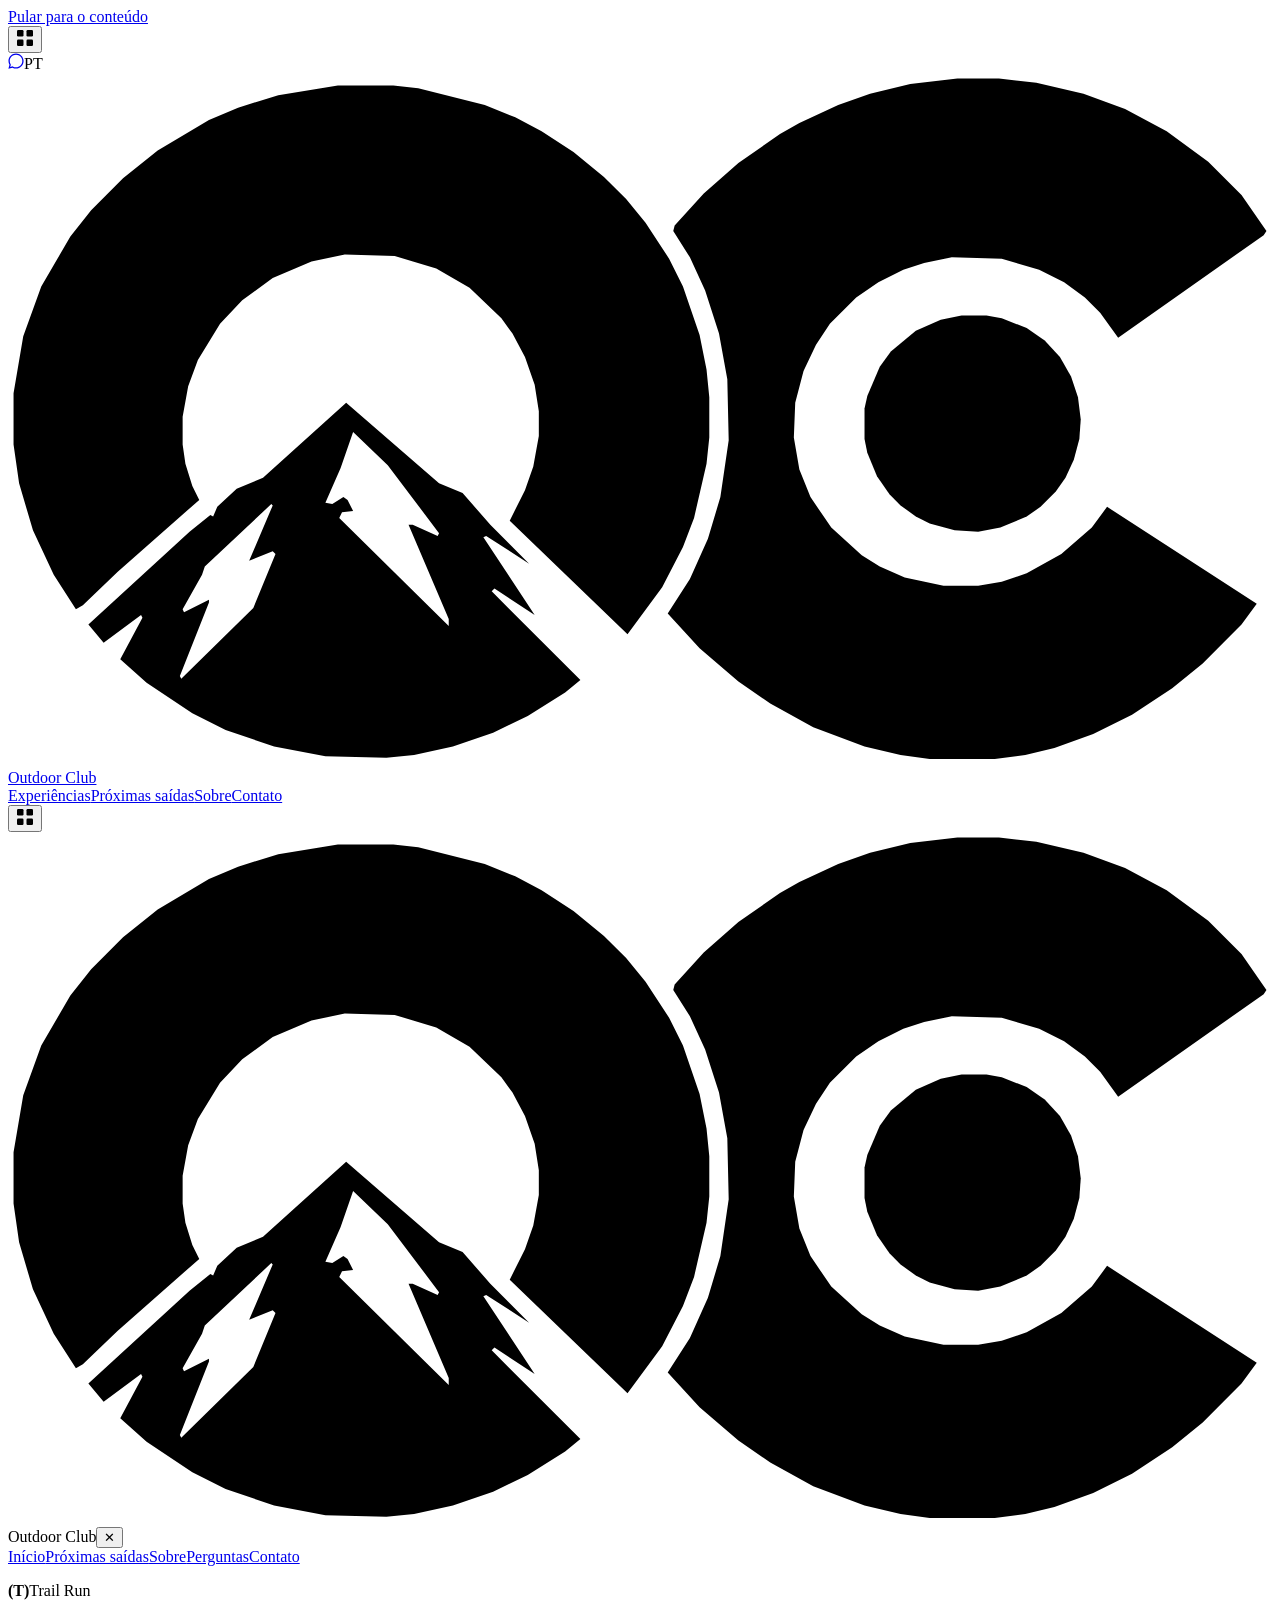
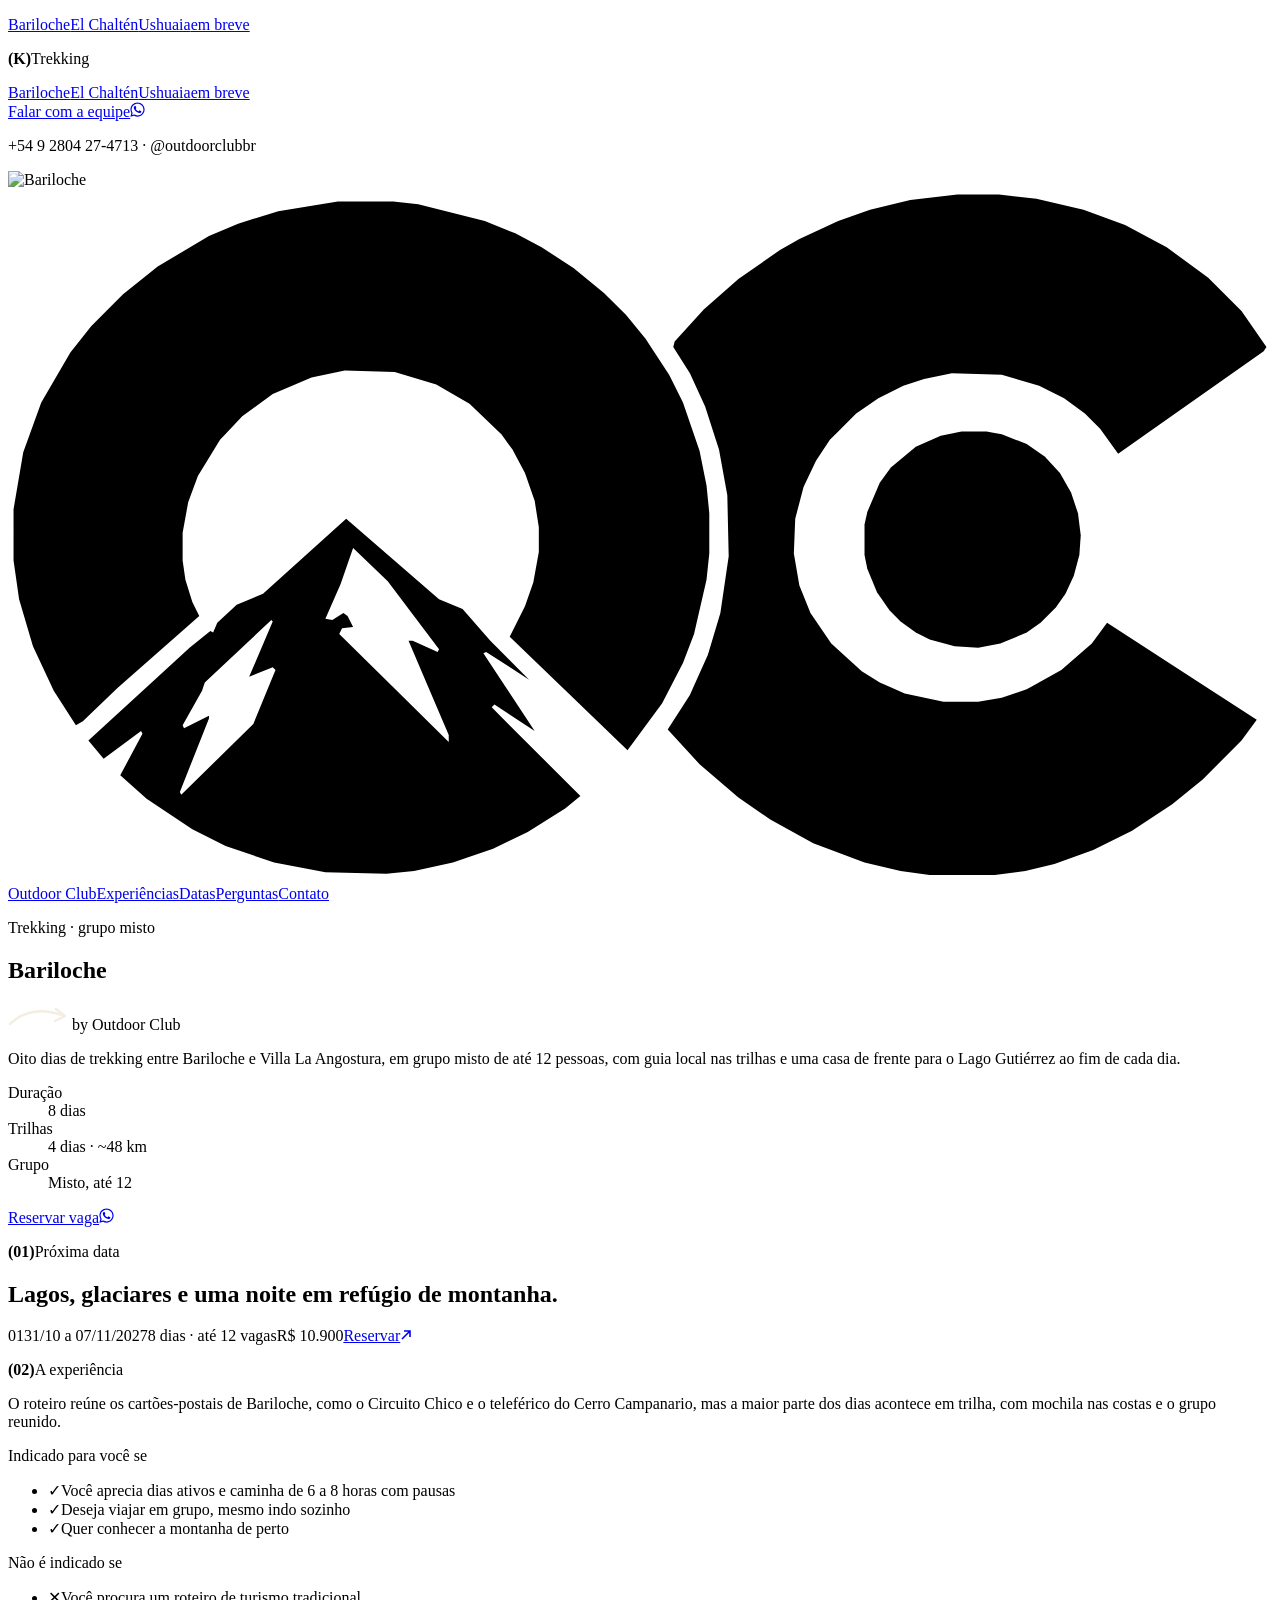
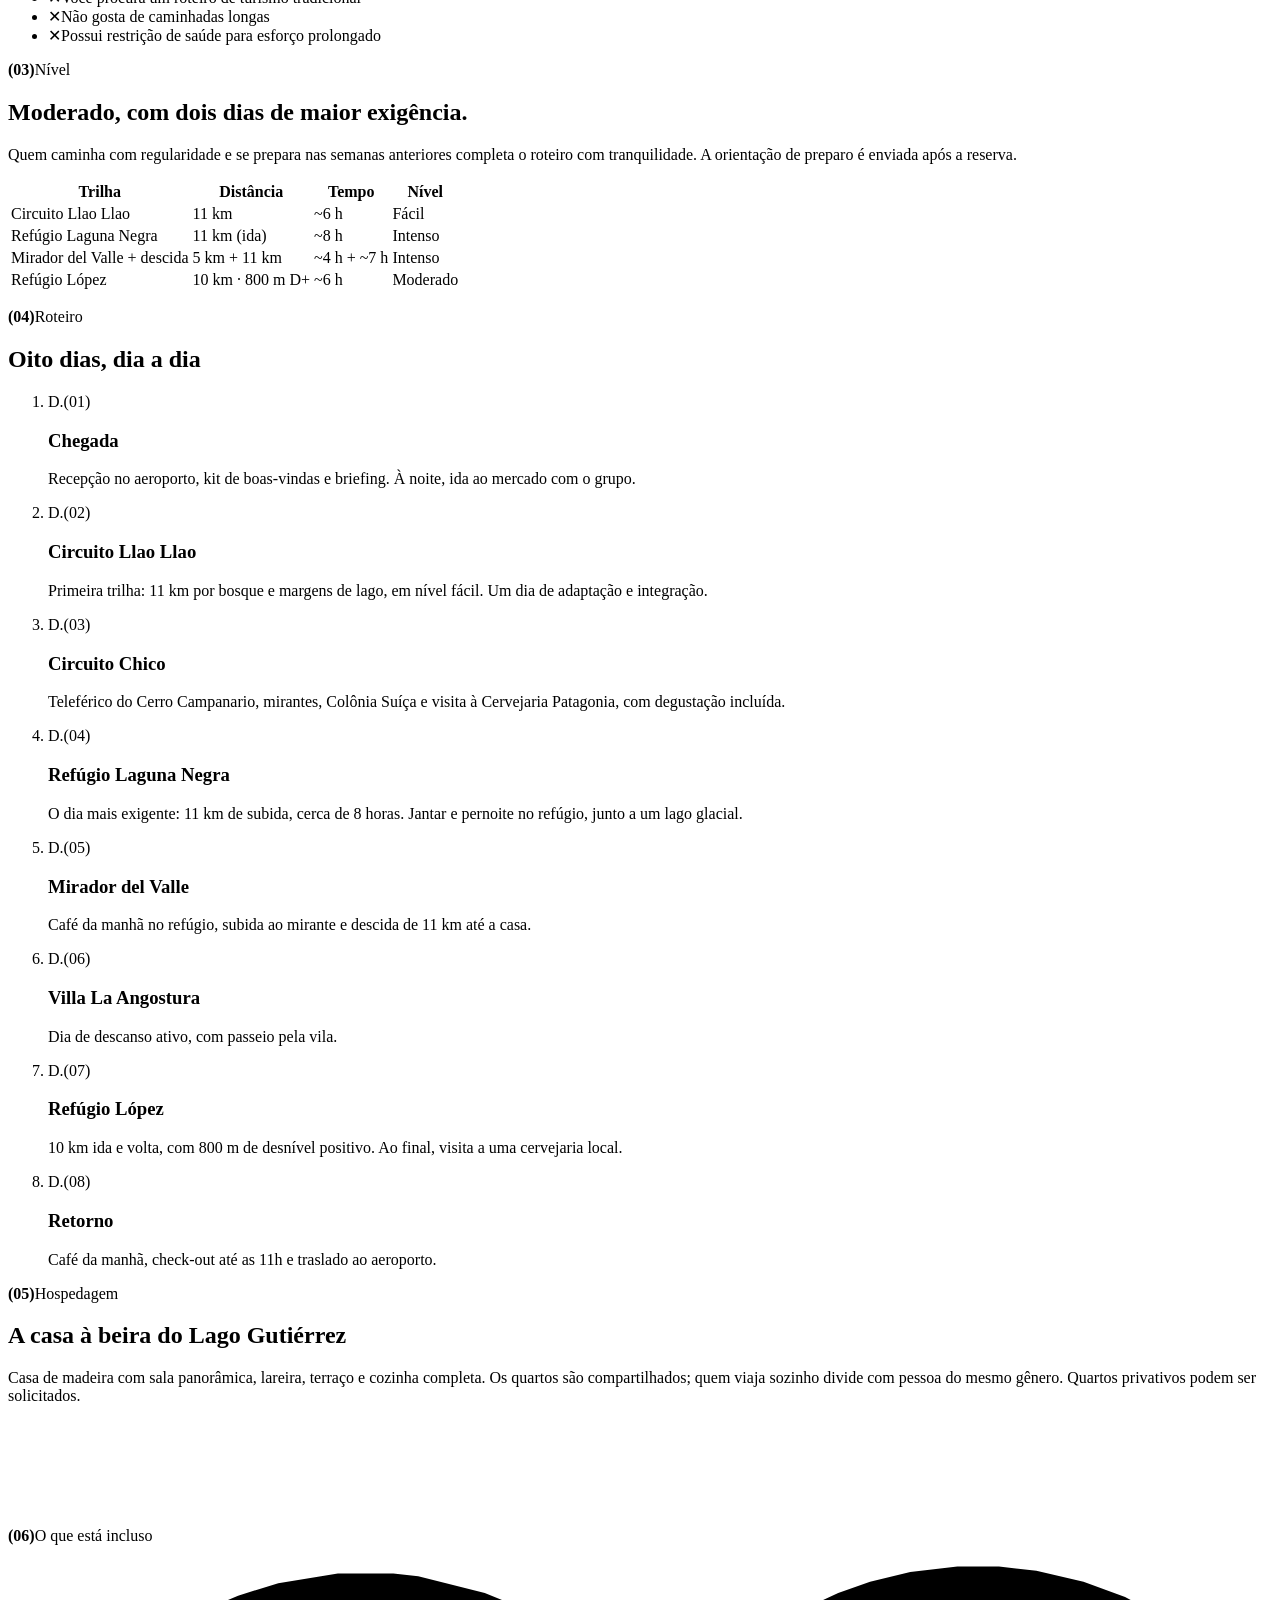
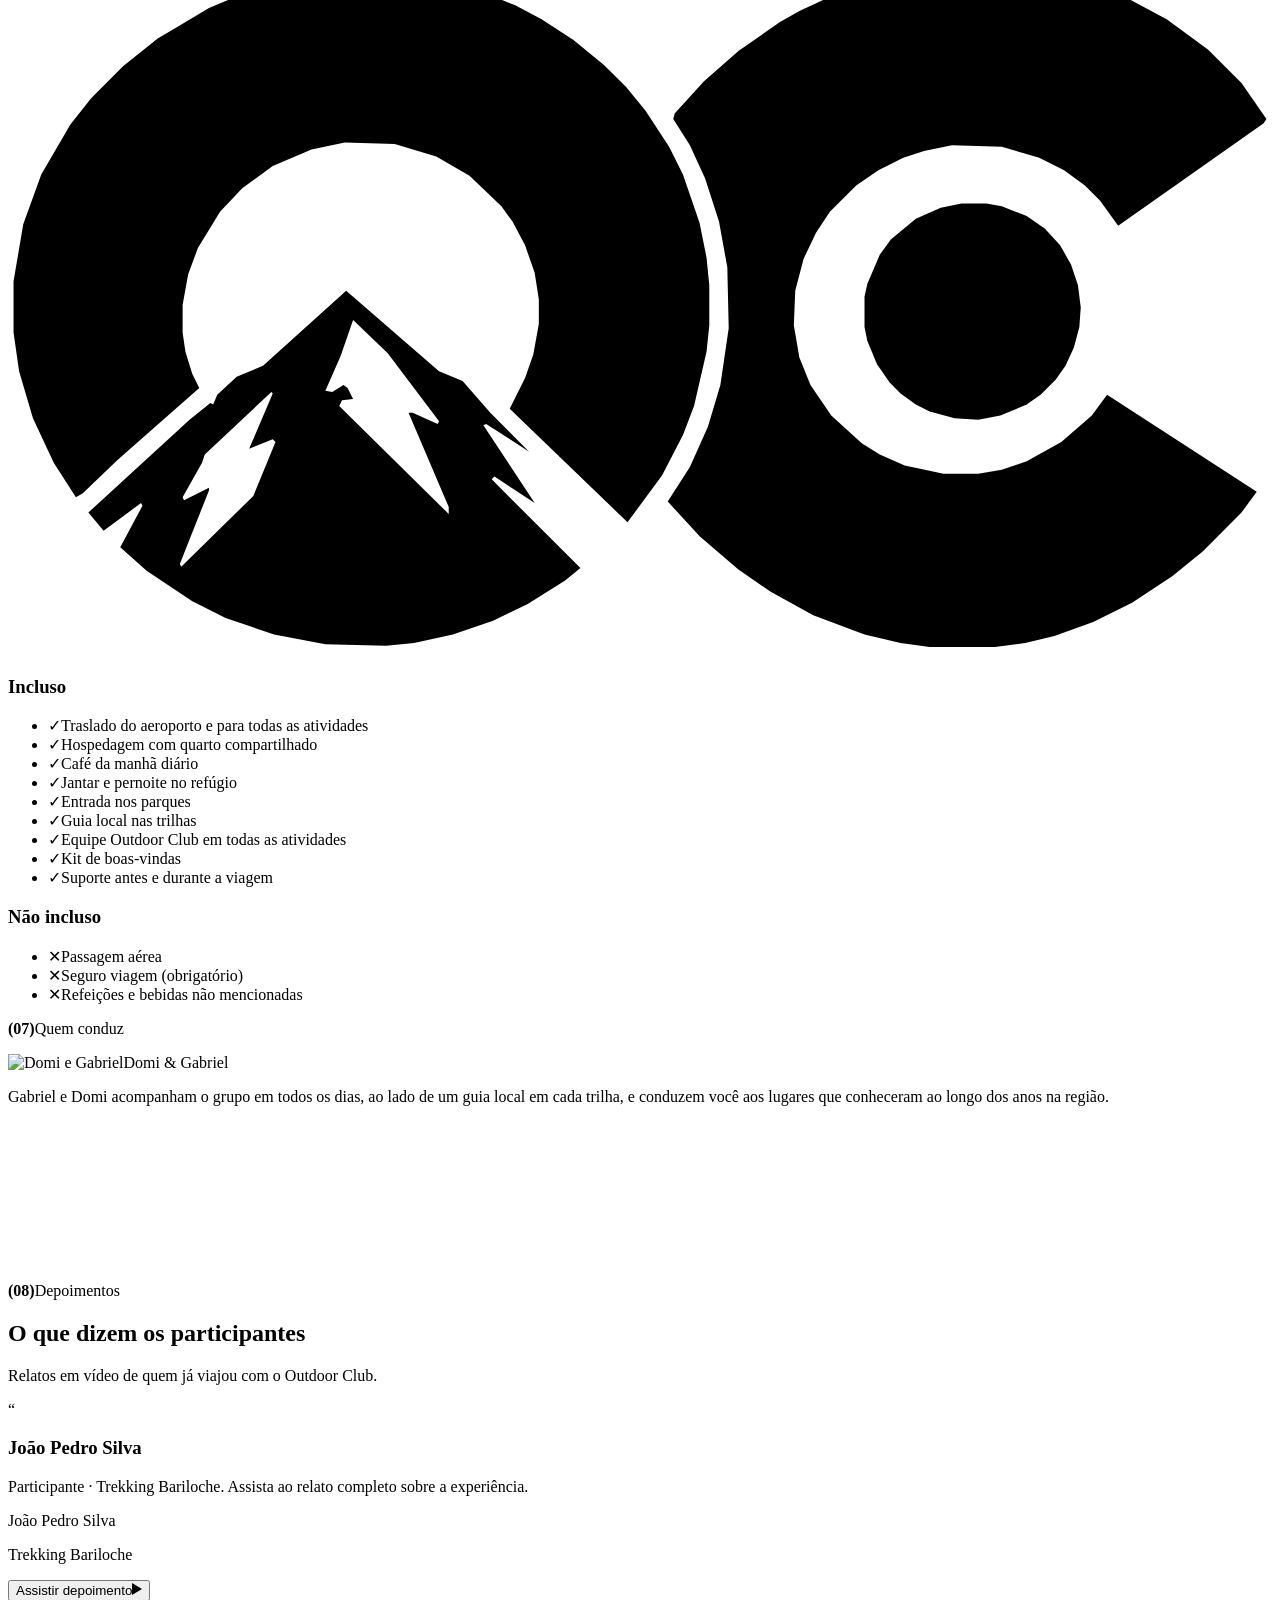
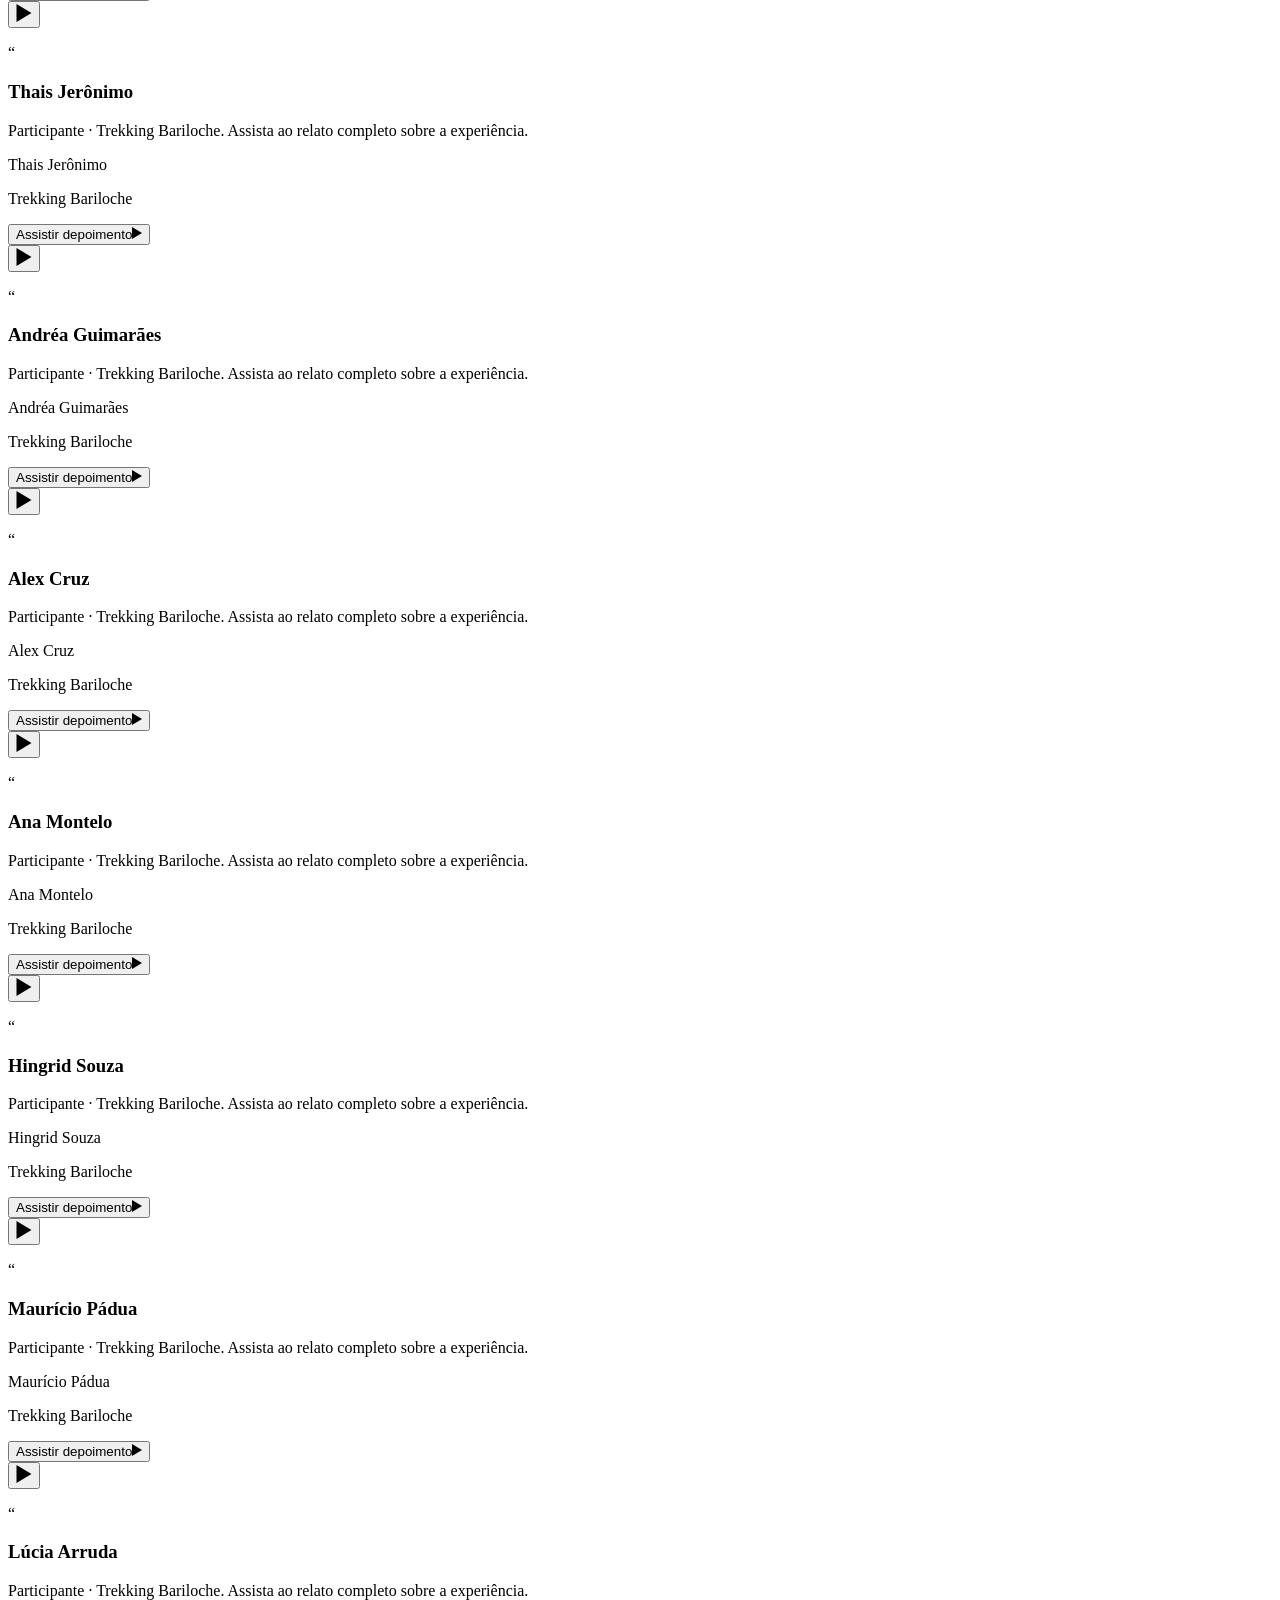
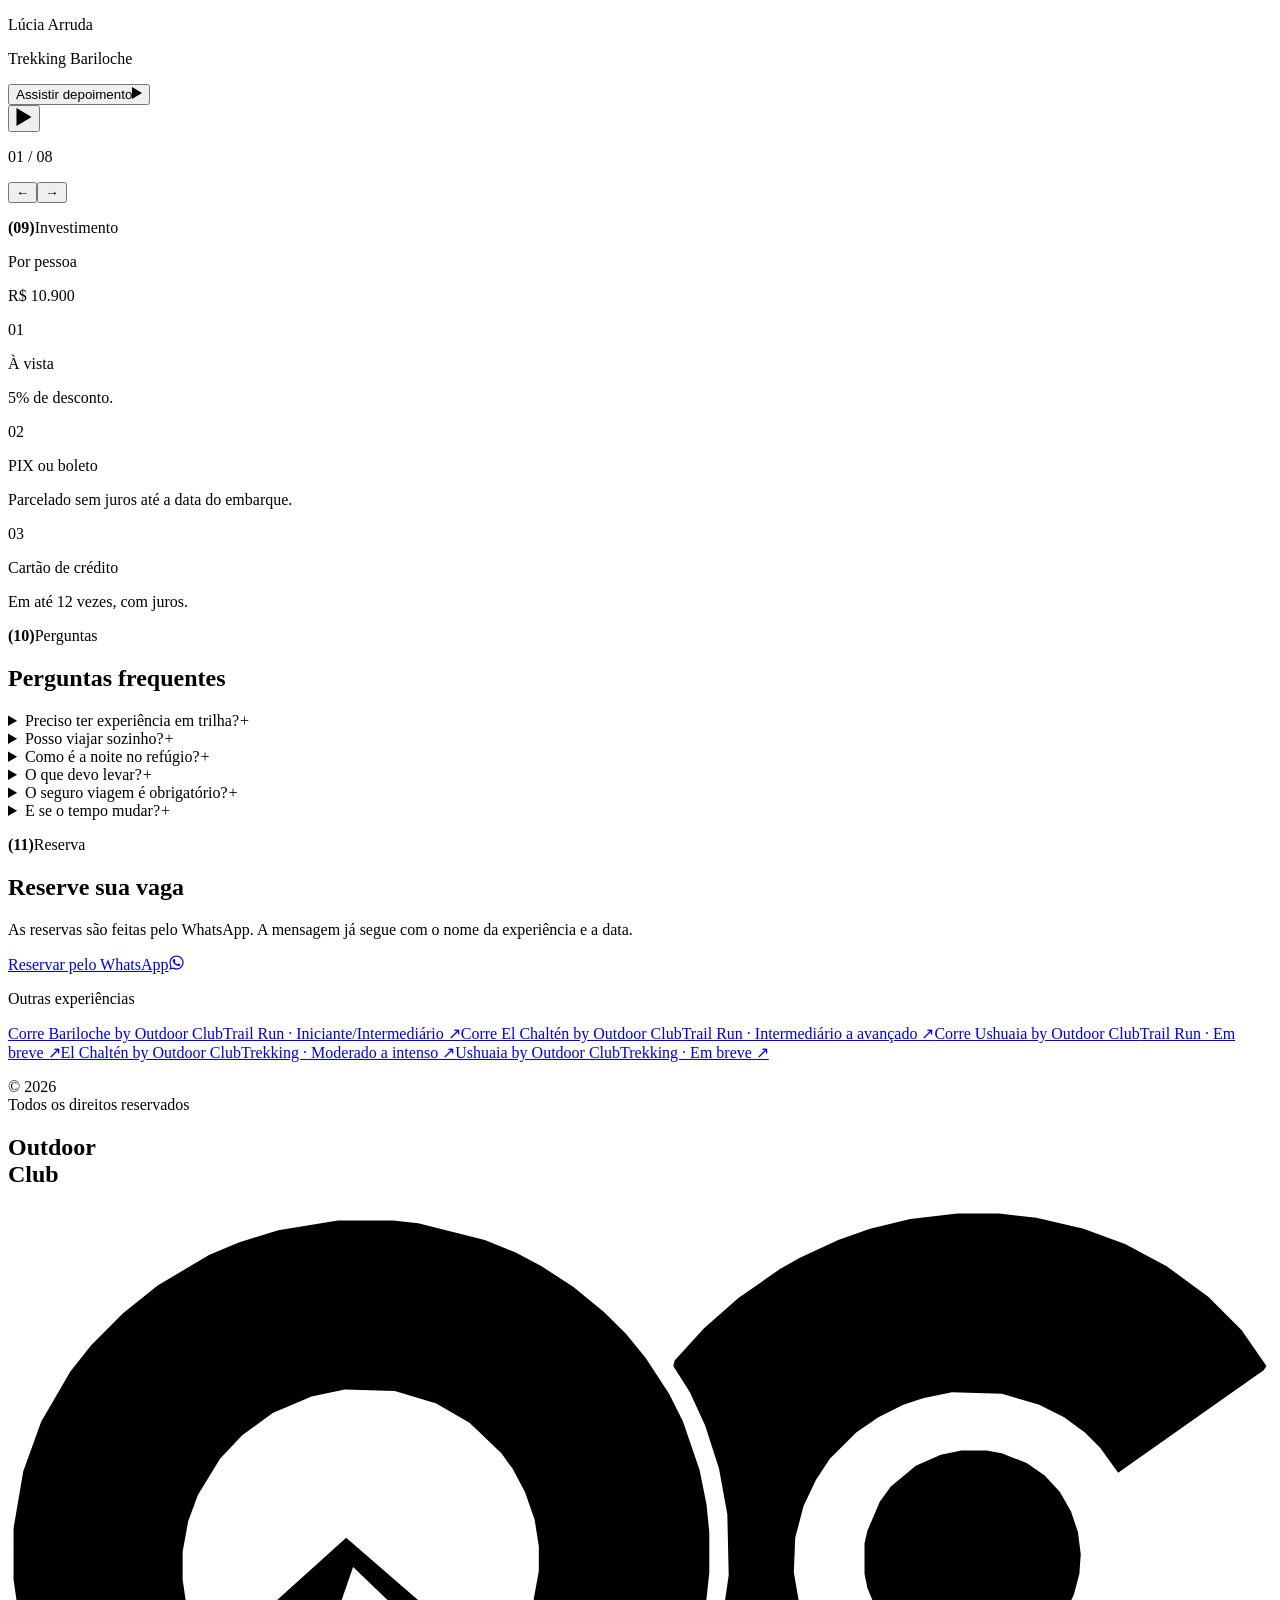
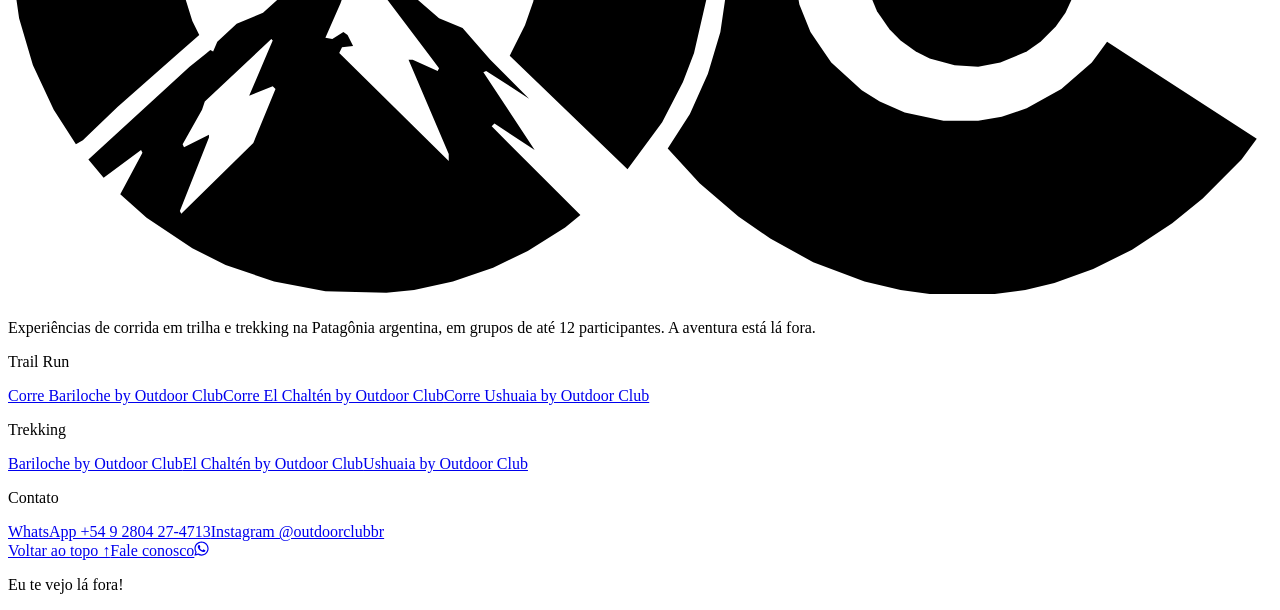
==== bariloche/index.html @ 588ca7d1 "Fotos proprias nos cartoes do calendario Co-Authored-By: Claude Opus 5.5 <noreply@anthropic.com>" ====
<!DOCTYPE html><html lang="pt-BR"><head><meta charset="utf-8"><meta name="viewport" content="width=device-width, initial-scale=1"><title>Bariloche by Outdoor Club · Lagos, glaciares e uma noite em refúgio de montanha.</title><meta name="description" content="Oito dias de trekking entre Bariloche e Villa La Angostura, em grupo misto de até 12 pessoas, com guia local nas trilhas e uma casa de frente para o Lago Gutiérrez ao fim de cada dia."><meta property="og:title" content="Bariloche by Outdoor Club · Lagos, glaciares e uma noite em refúgio de montanha."><meta property="og:description" content="Oito dias de trekking entre Bariloche e Villa La Angostura, em grupo misto de até 12 pessoas, com guia local nas trilhas e uma casa de frente para o Lago Gutiérrez ao fim de cada dia."><meta property="og:image" content="https://valeliberdade1-cmd.github.io/previa-outdoorclub/fotos/lago-bariloche.webp"><meta name="theme-color" content="#1f1d1a"><link rel="icon" href="/previa-outdoorclub/favicon.svg" type="image/svg+xml"><link rel="preconnect" href="https://fonts.googleapis.com"><link rel="preconnect" href="https://fonts.gstatic.com" crossorigin><link href="https://fonts.googleapis.com/css2?family=Outfit:wght@300;400;500;600;700;800&family=Instrument+Serif:ital@1&family=IBM+Plex+Mono:wght@400;500&display=swap" rel="stylesheet"><link rel="stylesheet" href="/previa-outdoorclub/_astro/depoimentos.L7DhgGAa.css"></head><body><a href="#conteudo" class="sr-only focus:not-sr-only focus:fixed focus:left-2 focus:top-2 focus:z-[100] cta">Pular para o conteúdo</a><!-- trilho lateral (desktop) --><aside class="trilho-lateral" aria-label="Atalhos"><button data-abre-menu class="grid h-9 w-9 place-items-center rounded-md transition hover:bg-white/10" aria-label="Abrir menu"><svg width="18" height="18" viewBox="0 0 18 18" aria-hidden="true"><rect x="1" y="1" width="6.5" height="6.5" rx="1.2" fill="currentColor"/><rect x="10.5" y="1" width="6.5" height="6.5" rx="1.2" fill="currentColor"/><rect x="1" y="10.5" width="6.5" height="6.5" rx="1.2" fill="currentColor"/><rect x="10.5" y="10.5" width="6.5" height="6.5" rx="1.2" fill="currentColor"/></svg></button><div class="flex flex-col items-center gap-3"><a href="https://wa.me/5492804274713?text=Ol%C3%A1!%20Gostaria%20de%20informa%C3%A7%C3%B5es%20sobre%20a%20sa%C3%ADda%20Bariloche%20by%20Outdoor%20Club%2C%20de%2031%2F10%20a%2007%2F11%2F2027." target="_blank" rel="noopener" class="grid h-9 w-9 place-items-center rounded-md text-papel/80 transition hover:bg-white/10" aria-label="WhatsApp"><svg width="16" height="16" viewBox="0 0 24 24" fill="currentColor" aria-hidden="true"><path d="M12.04.7C5.79.7.7 5.78.7 12.04c0 2 .52 3.95 1.52 5.66L.6 23.6l6.04-1.58a11.3 11.3 0 0 0 5.4 1.38c6.25 0 11.34-5.09 11.34-11.34S18.3.7 12.04.7m0 20.8a9.4 9.4 0 0 1-4.8-1.31l-.34-.2-3.57.93.95-3.48-.22-.36a9.4 9.4 0 0 1-1.44-5.02c0-5.2 4.23-9.43 9.44-9.43s9.42 4.23 9.42 9.43-4.23 9.44-9.43 9.44"></path></svg></a><span class="rounded border border-white/25 px-1.5 py-0.5 text-[0.6rem] font-semibold">PT</span></div></aside><!-- barra superior: aparece ao rolar no desktop, fixa no celular --><header id="barra" class="barra escuro"><div class="flex h-12 items-center justify-between px-4"><a href="/previa-outdoorclub/" aria-label="Outdoor Club, início"><span class="oc-logo oc-light "><svg viewBox="264 188 912 499" fill-rule="evenodd" aria-hidden="true" class="oc-mark"><path class="o" d="M 309 306 L 288 342 L 275 378 L 268 419 L 268 456 L 272 484 L 282 518 L 297 550 L 313 575 L 318 572 L 343 548 L 402 496 L 397 486 L 392 470 L 390 456 L 390 436 L 394 414 L 401 395 L 417 369 L 433 352 L 455 336 L 483 324 L 507 319 L 543 320 L 573 329 L 597 343 L 620 365 L 628 376 L 637 393 L 644 413 L 647 432 L 647 450 L 643 472 L 637 489 L 626 511 L 711 593 L 736 559 L 751 530 L 759 509 L 768 470 L 770 451 L 770 422 L 768 402 L 763 377 L 751 342 L 741 322 L 724 296 L 710 279 L 694 263 L 672 245 L 649 230 L 630 220 L 608 211 L 560 199 L 542 197 L 502 197 L 459 204 L 430 213 L 409 222 L 372 244 L 347 264 L 324 287 Z"></path><path class="c" d="M 949 192 L 915 196 L 886 203 L 863 211 L 835 224 L 821 232 L 791 253 L 766 275 L 745 298 L 744 302 L 756 321 L 767 345 L 777 376 L 783 409 L 784 453 L 778 494 L 769 524 L 756 553 L 740 578 L 763 603 L 791 627 L 814 643 L 845 660 L 882 674 L 908 680 L 929 683 L 976 683 L 998 680 L 1019 675 L 1047 665 L 1075 651 L 1104 632 L 1126 614 L 1154 586 L 1165 571 L 1057 501 L 1046 516 L 1024 535 L 999 549 L 981 555 L 964 558 L 939 558 L 911 552 L 893 544 L 880 536 L 858 516 L 843 494 L 835 474 L 831 451 L 832 426 L 838 403 L 847 384 L 857 369 L 876 350 L 892 339 L 910 330 L 925 325 L 945 321 L 981 322 L 1008 330 L 1026 339 L 1041 350 L 1052 361 L 1065 379 L 1170 305 L 1172 302 L 1154 276 L 1130 252 L 1100 230 L 1070 214 L 1040 203 L 1006 195 L 979 192 Z"></path><path class="dot" d="M 952 363 L 937 366 L 919 374 L 901 389 L 893 400 L 884 421 L 882 430 L 882 452 L 884 462 L 891 479 L 900 492 L 908 500 L 919 508 L 929 513 L 947 518 L 964 519 L 980 516 L 999 508 L 1009 501 L 1020 490 L 1027 480 L 1033 467 L 1037 452 L 1038 438 L 1036 422 L 1031 407 L 1023 393 L 1012 381 L 999 372 L 981 365 L 970 363 Z"></path><path class="mnt" d="M 322 586 L 333 599 L 360 579 L 361 581 L 345 611 L 364 628 L 397 650 L 421 662 L 456 674 L 493 681 L 537 682 L 557 680 L 585 674 L 614 664 L 639 652 L 666 635 L 677 626 L 613 562 L 615 560 L 644 579 L 607 523 L 609 522 L 640 542 L 612 514 L 592 491 L 575 484 L 508 426 L 448 480 L 429 488 L 415 501 L 412 508 L 410 507 L 395 519 Z M 454 499 L 455 500 L 438 540 L 455 533 L 457 535 L 441 574 L 389 625 L 388 623 L 409 570 L 409 568 L 391 577 L 390 575 L 404 550 L 406 544 Z M 513 447 L 538 471 L 575 520 L 574 522 L 556 514 L 553 514 L 582 582 L 582 587 L 503 509 L 505 505 L 513 504 L 509 496 L 506 494 L 498 499 L 493 498 L 504 473 Z"></path></svg><span class="oc-word">Outdoor Club</span></span></a><nav class="hidden items-center gap-10 text-[0.78rem] font-semibold uppercase tracking-[0.05em] lg:flex" aria-label="Principal"><a href="/previa-outdoorclub/#experiencias" class="sublinha">Experiências</a><a href="/previa-outdoorclub/#saidas" class="sublinha">Próximas saídas</a><a href="/previa-outdoorclub/#sobre" class="sublinha">Sobre</a><a href="/previa-outdoorclub/#contato" class="sublinha">Contato</a></nav><button data-abre-menu class="grid h-9 w-9 place-items-center lg:hidden" aria-label="Abrir menu"><svg width="18" height="18" viewBox="0 0 18 18" aria-hidden="true"><rect x="1" y="1" width="6.5" height="6.5" rx="1.2" fill="currentColor"/><rect x="10.5" y="1" width="6.5" height="6.5" rx="1.2" fill="currentColor"/><rect x="1" y="10.5" width="6.5" height="6.5" rx="1.2" fill="currentColor"/><rect x="10.5" y="10.5" width="6.5" height="6.5" rx="1.2" fill="currentColor"/></svg></button></div></header><!-- menu --><div id="menu" class="menu-painel" aria-hidden="true"><div class="fundo" data-fecha-menu></div><div class="gaveta escuro granulado brilho" role="dialog" aria-modal="true" aria-label="Menu"><div class="relative flex min-h-full flex-col p-7 md:p-10"><div class="flex items-center justify-between"><span class="oc-logo oc-light "><svg viewBox="264 188 912 499" fill-rule="evenodd" aria-hidden="true" class="oc-mark"><path class="o" d="M 309 306 L 288 342 L 275 378 L 268 419 L 268 456 L 272 484 L 282 518 L 297 550 L 313 575 L 318 572 L 343 548 L 402 496 L 397 486 L 392 470 L 390 456 L 390 436 L 394 414 L 401 395 L 417 369 L 433 352 L 455 336 L 483 324 L 507 319 L 543 320 L 573 329 L 597 343 L 620 365 L 628 376 L 637 393 L 644 413 L 647 432 L 647 450 L 643 472 L 637 489 L 626 511 L 711 593 L 736 559 L 751 530 L 759 509 L 768 470 L 770 451 L 770 422 L 768 402 L 763 377 L 751 342 L 741 322 L 724 296 L 710 279 L 694 263 L 672 245 L 649 230 L 630 220 L 608 211 L 560 199 L 542 197 L 502 197 L 459 204 L 430 213 L 409 222 L 372 244 L 347 264 L 324 287 Z"></path><path class="c" d="M 949 192 L 915 196 L 886 203 L 863 211 L 835 224 L 821 232 L 791 253 L 766 275 L 745 298 L 744 302 L 756 321 L 767 345 L 777 376 L 783 409 L 784 453 L 778 494 L 769 524 L 756 553 L 740 578 L 763 603 L 791 627 L 814 643 L 845 660 L 882 674 L 908 680 L 929 683 L 976 683 L 998 680 L 1019 675 L 1047 665 L 1075 651 L 1104 632 L 1126 614 L 1154 586 L 1165 571 L 1057 501 L 1046 516 L 1024 535 L 999 549 L 981 555 L 964 558 L 939 558 L 911 552 L 893 544 L 880 536 L 858 516 L 843 494 L 835 474 L 831 451 L 832 426 L 838 403 L 847 384 L 857 369 L 876 350 L 892 339 L 910 330 L 925 325 L 945 321 L 981 322 L 1008 330 L 1026 339 L 1041 350 L 1052 361 L 1065 379 L 1170 305 L 1172 302 L 1154 276 L 1130 252 L 1100 230 L 1070 214 L 1040 203 L 1006 195 L 979 192 Z"></path><path class="dot" d="M 952 363 L 937 366 L 919 374 L 901 389 L 893 400 L 884 421 L 882 430 L 882 452 L 884 462 L 891 479 L 900 492 L 908 500 L 919 508 L 929 513 L 947 518 L 964 519 L 980 516 L 999 508 L 1009 501 L 1020 490 L 1027 480 L 1033 467 L 1037 452 L 1038 438 L 1036 422 L 1031 407 L 1023 393 L 1012 381 L 999 372 L 981 365 L 970 363 Z"></path><path class="mnt" d="M 322 586 L 333 599 L 360 579 L 361 581 L 345 611 L 364 628 L 397 650 L 421 662 L 456 674 L 493 681 L 537 682 L 557 680 L 585 674 L 614 664 L 639 652 L 666 635 L 677 626 L 613 562 L 615 560 L 644 579 L 607 523 L 609 522 L 640 542 L 612 514 L 592 491 L 575 484 L 508 426 L 448 480 L 429 488 L 415 501 L 412 508 L 410 507 L 395 519 Z M 454 499 L 455 500 L 438 540 L 455 533 L 457 535 L 441 574 L 389 625 L 388 623 L 409 570 L 409 568 L 391 577 L 390 575 L 404 550 L 406 544 Z M 513 447 L 538 471 L 575 520 L 574 522 L 556 514 L 553 514 L 582 582 L 582 587 L 503 509 L 505 505 L 513 504 L 509 496 L 506 494 L 498 499 L 493 498 L 504 473 Z"></path></svg><span class="oc-word">Outdoor Club</span></span><button data-fecha-menu class="grid h-9 w-9 place-items-center rounded-md bg-white/10 text-lg" aria-label="Fechar menu">✕</button></div><nav class="mt-12" aria-label="Menu"><a href="/previa-outdoorclub/" class="menu-link" data-fecha-menu>Início</a><a href="/previa-outdoorclub/#saidas" class="menu-link" data-fecha-menu>Próximas saídas</a><a href="/previa-outdoorclub/#sobre" class="menu-link" data-fecha-menu>Sobre</a><a href="/previa-outdoorclub/#perguntas" class="menu-link" data-fecha-menu>Perguntas</a><a href="/previa-outdoorclub/#contato" class="menu-link" data-fecha-menu>Contato</a></nav><div class="mt-10 grid grid-cols-2 gap-6 border-t border-white/10 pt-8"><div><p class="rotulo mb-3 text-papel/60"><b>(T)</b>Trail Run</p><a href="/previa-outdoorclub/corre-bariloche/" class="block py-1 font-medium hover:text-ferrugem">Bariloche</a><a href="/previa-outdoorclub/corre-el-chalten/" class="block py-1 font-medium hover:text-ferrugem">El Chaltén</a><a href="/previa-outdoorclub/corre-ushuaia/" class="block py-1 font-medium hover:text-ferrugem">Ushuaia<span class="ml-1.5 text-[0.62rem] uppercase opacity-50">em breve</span></a></div><div><p class="rotulo mb-3 text-papel/60"><b>(K)</b>Trekking</p><a href="/previa-outdoorclub/bariloche/" class="block py-1 font-medium hover:text-ferrugem">Bariloche</a><a href="/previa-outdoorclub/el-chalten/" class="block py-1 font-medium hover:text-ferrugem">El Chaltén</a><a href="/previa-outdoorclub/ushuaia/" class="block py-1 font-medium hover:text-ferrugem">Ushuaia<span class="ml-1.5 text-[0.62rem] uppercase opacity-50">em breve</span></a></div></div><div class="mt-auto pt-10"><a href="https://wa.me/5492804274713?text=Ol%C3%A1!%20Gostaria%20de%20informa%C3%A7%C3%B5es%20sobre%20a%20sa%C3%ADda%20Bariloche%20by%20Outdoor%20Club%2C%20de%2031%2F10%20a%2007%2F11%2F2027." class="cta  " target="_blank" rel="noopener"><span>Falar com a equipe</span><span class="ico"><svg width="15" height="15" viewBox="0 0 24 24" fill="currentColor" aria-hidden="true"><path d="M12.04.7C5.79.7.7 5.78.7 12.04c0 2 .52 3.95 1.52 5.66L.6 23.6l6.04-1.58a11.3 11.3 0 0 0 5.4 1.38c6.25 0 11.34-5.09 11.34-11.34S18.3.7 12.04.7m0 20.8a9.4 9.4 0 0 1-4.8-1.31l-.34-.2-3.57.93.95-3.48-.22-.36a9.4 9.4 0 0 1-1.44-5.02c0-5.2 4.23-9.43 9.44-9.43s9.42 4.23 9.42 9.43-4.23 9.44-9.43 9.44m5.43-7.12c-.3-.15-1.75-.86-2.02-.96-.27-.1-.47-.15-.67.15-.2.3-.77.96-.94 1.16-.17.2-.35.22-.64.07-.3-.15-1.25-.46-2.38-1.47-.88-.79-1.47-1.76-1.65-2.06-.17-.3-.02-.46.13-.6.13-.13.3-.35.45-.52.15-.17.2-.3.3-.5.1-.2.05-.37-.02-.52-.08-.15-.67-1.62-.92-2.22-.24-.58-.49-.5-.67-.51h-.57c-.2 0-.52.07-.79.37-.27.3-1.04 1.02-1.04 2.48s1.07 2.88 1.21 3.08c.15.2 2.1 3.2 5.08 4.49 2.48 1.07 3 .86 3.57.8.57-.09 1.75-.72 2-1.41.25-.69.25-1.29.17-1.41-.07-.12-.27-.2-.57-.35"></path></svg></span></a><p class="muted mt-5 text-sm">+54 9 2804 27-4713 · @outdoorclubbr</p></div></div></div></div><div class="moldura-site"><main id="conteudo"><section data-hero class="painel h-[calc(100svh-12px)] min-h-[620px] max-lg:mt-[60px] max-lg:h-[calc(100svh-66px)] sobre-foto"><img src="/previa-outdoorclub/fotos/lago-bariloche.webp" alt="Bariloche" class="foto" fetchpriority="high"><div class="wrap relative z-[2] flex h-full flex-col pb-7 pt-5"><nav class="hidden items-center justify-between text-[0.8rem] font-semibold uppercase tracking-[0.05em] lg:flex" aria-label="Topo"><a href="/previa-outdoorclub/" aria-label="Outdoor Club, início"><span class="oc-logo oc-light "><svg viewBox="264 188 912 499" fill-rule="evenodd" aria-hidden="true" class="oc-mark"><path class="o" d="M 309 306 L 288 342 L 275 378 L 268 419 L 268 456 L 272 484 L 282 518 L 297 550 L 313 575 L 318 572 L 343 548 L 402 496 L 397 486 L 392 470 L 390 456 L 390 436 L 394 414 L 401 395 L 417 369 L 433 352 L 455 336 L 483 324 L 507 319 L 543 320 L 573 329 L 597 343 L 620 365 L 628 376 L 637 393 L 644 413 L 647 432 L 647 450 L 643 472 L 637 489 L 626 511 L 711 593 L 736 559 L 751 530 L 759 509 L 768 470 L 770 451 L 770 422 L 768 402 L 763 377 L 751 342 L 741 322 L 724 296 L 710 279 L 694 263 L 672 245 L 649 230 L 630 220 L 608 211 L 560 199 L 542 197 L 502 197 L 459 204 L 430 213 L 409 222 L 372 244 L 347 264 L 324 287 Z"></path><path class="c" d="M 949 192 L 915 196 L 886 203 L 863 211 L 835 224 L 821 232 L 791 253 L 766 275 L 745 298 L 744 302 L 756 321 L 767 345 L 777 376 L 783 409 L 784 453 L 778 494 L 769 524 L 756 553 L 740 578 L 763 603 L 791 627 L 814 643 L 845 660 L 882 674 L 908 680 L 929 683 L 976 683 L 998 680 L 1019 675 L 1047 665 L 1075 651 L 1104 632 L 1126 614 L 1154 586 L 1165 571 L 1057 501 L 1046 516 L 1024 535 L 999 549 L 981 555 L 964 558 L 939 558 L 911 552 L 893 544 L 880 536 L 858 516 L 843 494 L 835 474 L 831 451 L 832 426 L 838 403 L 847 384 L 857 369 L 876 350 L 892 339 L 910 330 L 925 325 L 945 321 L 981 322 L 1008 330 L 1026 339 L 1041 350 L 1052 361 L 1065 379 L 1170 305 L 1172 302 L 1154 276 L 1130 252 L 1100 230 L 1070 214 L 1040 203 L 1006 195 L 979 192 Z"></path><path class="dot" d="M 952 363 L 937 366 L 919 374 L 901 389 L 893 400 L 884 421 L 882 430 L 882 452 L 884 462 L 891 479 L 900 492 L 908 500 L 919 508 L 929 513 L 947 518 L 964 519 L 980 516 L 999 508 L 1009 501 L 1020 490 L 1027 480 L 1033 467 L 1037 452 L 1038 438 L 1036 422 L 1031 407 L 1023 393 L 1012 381 L 999 372 L 981 365 L 970 363 Z"></path><path class="mnt" d="M 322 586 L 333 599 L 360 579 L 361 581 L 345 611 L 364 628 L 397 650 L 421 662 L 456 674 L 493 681 L 537 682 L 557 680 L 585 674 L 614 664 L 639 652 L 666 635 L 677 626 L 613 562 L 615 560 L 644 579 L 607 523 L 609 522 L 640 542 L 612 514 L 592 491 L 575 484 L 508 426 L 448 480 L 429 488 L 415 501 L 412 508 L 410 507 L 395 519 Z M 454 499 L 455 500 L 438 540 L 455 533 L 457 535 L 441 574 L 389 625 L 388 623 L 409 570 L 409 568 L 391 577 L 390 575 L 404 550 L 406 544 Z M 513 447 L 538 471 L 575 520 L 574 522 L 556 514 L 553 514 L 582 582 L 582 587 L 503 509 L 505 505 L 513 504 L 509 496 L 506 494 L 498 499 L 493 498 L 504 473 Z"></path></svg><span class="oc-word">Outdoor Club</span></span></a><a href="/previa-outdoorclub/#experiencias" class="sublinha">Experiências</a><a href="#datas" class="sublinha">Datas</a><a href="#perguntas" class="sublinha">Perguntas</a><a href="#contato" class="sublinha">Contato</a></nav><div class="flex flex-1 flex-col items-center justify-center text-center"><p class="cap mb-5 opacity-85">Trekking · grupo misto</p><h1 class="titulo t-giga linhas"><span class="l"><span>Bariloche</span></span></h1><div class="mt-6 flex items-center gap-3 md:self-end md:pr-[10%]"><svg width="64" height="26" viewBox="0 0 64 26" class="hidden md:block" aria-hidden="true"><path d="M2 20C16 6 36 4 56 12" fill="none" stroke="#f4ede1" stroke-width="2.4" stroke-linecap="round"></path><path d="M48 5l9 7-10 5" fill="none" stroke="#f4ede1" stroke-width="2.4" stroke-linecap="round" stroke-linejoin="round"></path></svg><span class="selo text-[clamp(1.4rem,2.6vw,2.3rem)]">by Outdoor Club</span></div></div><div class="grid items-end gap-6 md:grid-cols-[1.4fr_1fr_auto]"><p class="max-w-md text-[1.02rem] font-medium leading-snug">Oito dias de trekking entre Bariloche e Villa La Angostura, em grupo misto de até 12 pessoas, com guia local nas trilhas e uma casa de frente para o Lago Gutiérrez ao fim de cada dia.</p><dl class="hidden grid-cols-[auto_1fr] gap-x-3 gap-y-1 text-[0.74rem] font-semibold uppercase tracking-[0.05em] md:grid"><dt class="opacity-60">Duração</dt><dd>8 dias</dd><dt class="opacity-60">Trilhas</dt><dd>4 dias · ~48 km</dd><dt class="opacity-60">Grupo</dt><dd>Misto, até 12</dd></dl><a href="https://wa.me/5492804274713?text=Ol%C3%A1!%20Gostaria%20de%20informa%C3%A7%C3%B5es%20sobre%20a%20sa%C3%ADda%20Bariloche%20by%20Outdoor%20Club%2C%20de%2031%2F10%20a%2007%2F11%2F2027." class="cta  cta-ico-esq justify-self-start" target="_blank" rel="noopener"><span>Reservar vaga</span><span class="ico"><svg width="15" height="15" viewBox="0 0 24 24" fill="currentColor" aria-hidden="true"><path d="M12.04.7C5.79.7.7 5.78.7 12.04c0 2 .52 3.95 1.52 5.66L.6 23.6l6.04-1.58a11.3 11.3 0 0 0 5.4 1.38c6.25 0 11.34-5.09 11.34-11.34S18.3.7 12.04.7m0 20.8a9.4 9.4 0 0 1-4.8-1.31l-.34-.2-3.57.93.95-3.48-.22-.36a9.4 9.4 0 0 1-1.44-5.02c0-5.2 4.23-9.43 9.44-9.43s9.42 4.23 9.42 9.43-4.23 9.44-9.43 9.44m5.43-7.12c-.3-.15-1.75-.86-2.02-.96-.27-.1-.47-.15-.67.15-.2.3-.77.96-.94 1.16-.17.2-.35.22-.64.07-.3-.15-1.25-.46-2.38-1.47-.88-.79-1.47-1.76-1.65-2.06-.17-.3-.02-.46.13-.6.13-.13.3-.35.45-.52.15-.17.2-.3.3-.5.1-.2.05-.37-.02-.52-.08-.15-.67-1.62-.92-2.22-.24-.58-.49-.5-.67-.51h-.57c-.2 0-.52.07-.79.37-.27.3-1.04 1.02-1.04 2.48s1.07 2.88 1.21 3.08c.15.2 2.1 3.2 5.08 4.49 2.48 1.07 3 .86 3.57.8.57-.09 1.75-.72 2-1.41.25-.69.25-1.29.17-1.41-.07-.12-.27-.2-.57-.35"></path></svg></span></a></div></div></section><section id="datas" class="secao scroll-mt-16"><div class="wrap grade"><p class="rotulo "><b>(01)</b><span>Próxima data</span></p><div><h2 class="titulo t-lg max-w-3xl">Lagos, glaciares e uma noite em refúgio de montanha.</h2><div class="mt-12 border-b border-[var(--tinta-12)]"><div class="linha grid grid-cols-[auto_1fr_auto] items-center gap-x-6 gap-y-3 py-5 md:grid-cols-[3rem_1.3fr_1fr_auto_auto]"><span class="cap muted">01</span><span class="text-[clamp(1.3rem,2.2vw,1.9rem)] font-bold tracking-[-0.04em]">31/10 a 07/11/2027</span><span class="cap muted hidden md:block">8 dias · até 12 vagas</span><span class="font-semibold">R$ 10.900</span><span class="col-span-3 md:col-span-1"><a href="https://wa.me/5492804274713?text=Ol%C3%A1!%20Gostaria%20de%20reservar%20a%20sa%C3%ADda%20Bariloche%20by%20Outdoor%20Club%2C%20de%2031%2F10%20a%2007%2F11%2F2027." class="cta  " target="_blank" rel="noopener"><span>Reservar</span><span class="ico"><svg width="12" height="12" viewBox="0 0 12 12" aria-hidden="true"><path d="M2 10L10 2M4 2h6v6" fill="none" stroke="currentColor" stroke-width="1.6"></path></svg></span></a></span></div></div></div></div></section><section class="secao pt-0"><div class="wrap grade"><p class="rotulo "><b>(02)</b><span>A experiência</span></p><div><p class="manifesto surge max-w-5xl">O roteiro reúne os cartões-postais de Bariloche, como o Circuito Chico e o teleférico do Cerro Campanario, mas a maior parte dos dias acontece em trilha, com mochila nas costas e o grupo reunido.</p><div class="mt-14 grid gap-[6px] md:grid-cols-2"><div class="surge rounded-[var(--raio)] bg-papel-2 p-7 md:p-9"><p class="cap text-bosque">Indicado para você se</p><ul class="mt-5 space-y-3"><li class="linha flex gap-3 pt-3"><span class="text-bosque">✓</span>Você aprecia dias ativos e caminha de 6 a 8 horas com pausas</li><li class="linha flex gap-3 pt-3"><span class="text-bosque">✓</span>Deseja viajar em grupo, mesmo indo sozinho</li><li class="linha flex gap-3 pt-3"><span class="text-bosque">✓</span>Quer conhecer a montanha de perto</li></ul></div><div class="surge escuro rounded-[var(--raio)] p-7 md:p-9"><p class="cap text-ferrugem">Não é indicado se</p><ul class="mt-5 space-y-3"><li class="linha flex gap-3 pt-3"><span class="text-ferrugem">✕</span>Você procura um roteiro de turismo tradicional</li><li class="linha flex gap-3 pt-3"><span class="text-ferrugem">✕</span>Não gosta de caminhadas longas</li><li class="linha flex gap-3 pt-3"><span class="text-ferrugem">✕</span>Possui restrição de saúde para esforço prolongado</li></ul></div></div></div></div></section><section class="painel escuro granulado brilho"><div class="wrap relative py-16 md:py-24"><div class="grade"><p class="rotulo text-papel/70"><b>(03)</b><span>Nível</span></p><div><h2 class="titulo t-lg max-w-4xl">Moderado, com dois dias de maior exigência.</h2><p class="lead muted mt-6 max-w-2xl">Quem caminha com regularidade e se prepara nas semanas anteriores completa o roteiro com tranquilidade. A orientação de preparo é enviada após a reserva.</p><div class="mt-12 overflow-x-auto"><table class="w-full min-w-[620px] text-left"><thead class="cap text-papel/50"><tr class="border-b border-white/10"><th class="py-3 font-semibold">Trilha</th><th class="py-3 font-semibold">Distância</th><th class="py-3 font-semibold">Tempo</th><th class="py-3 font-semibold">Nível</th></tr></thead><tbody><tr class="border-b border-white/10"><td class="py-4 pr-4 text-lg font-semibold">Circuito Llao Llao</td><td class="mono py-4 pr-4">11 km</td><td class="mono py-4 pr-4">~6 h</td><td class="py-4"><span class="tag tag-sinal">Fácil</span></td></tr><tr class="border-b border-white/10"><td class="py-4 pr-4 text-lg font-semibold">Refúgio Laguna Negra</td><td class="mono py-4 pr-4">11 km (ida)</td><td class="mono py-4 pr-4">~8 h</td><td class="py-4"><span class="tag tag-ferrugem">Intenso</span></td></tr><tr class="border-b border-white/10"><td class="py-4 pr-4 text-lg font-semibold">Mirador del Valle + descida</td><td class="mono py-4 pr-4">5 km + 11 km</td><td class="mono py-4 pr-4">~4 h + ~7 h</td><td class="py-4"><span class="tag tag-ferrugem">Intenso</span></td></tr><tr class="border-b border-white/10"><td class="py-4 pr-4 text-lg font-semibold">Refúgio López</td><td class="mono py-4 pr-4">10 km · 800 m D+</td><td class="mono py-4 pr-4">~6 h</td><td class="py-4"><span class="tag tag-vidro">Moderado</span></td></tr></tbody></table></div></div></div></div></section><section class="secao"><div class="wrap grade"><p class="rotulo "><b>(04)</b><span>Roteiro</span></p><div><h2 class="titulo t-lg">Oito dias, <span class="serifa">dia a dia</span></h2><ol class="mt-12 grid gap-x-10 md:grid-cols-2"><li class="linha surge grid grid-cols-[4.5rem_1fr] gap-4 py-6"><span class="cap pt-1.5"><span class="text-ferrugem">D.</span>(01)</span><div><h3 class="text-[1.35rem] font-bold tracking-[-0.03em]">Chegada</h3><p class="muted mt-1.5">Recepção no aeroporto, kit de boas-vindas e briefing. À noite, ida ao mercado com o grupo.</p></div></li><li class="linha surge grid grid-cols-[4.5rem_1fr] gap-4 py-6"><span class="cap pt-1.5"><span class="text-ferrugem">D.</span>(02)</span><div><h3 class="text-[1.35rem] font-bold tracking-[-0.03em]">Circuito Llao Llao</h3><p class="muted mt-1.5">Primeira trilha: 11 km por bosque e margens de lago, em nível fácil. Um dia de adaptação e integração.</p></div></li><li class="linha surge grid grid-cols-[4.5rem_1fr] gap-4 py-6"><span class="cap pt-1.5"><span class="text-ferrugem">D.</span>(03)</span><div><h3 class="text-[1.35rem] font-bold tracking-[-0.03em]">Circuito Chico</h3><p class="muted mt-1.5">Teleférico do Cerro Campanario, mirantes, Colônia Suíça e visita à Cervejaria Patagonia, com degustação incluída.</p></div></li><li class="linha surge grid grid-cols-[4.5rem_1fr] gap-4 py-6"><span class="cap pt-1.5"><span class="text-ferrugem">D.</span>(04)</span><div><h3 class="text-[1.35rem] font-bold tracking-[-0.03em]">Refúgio Laguna Negra</h3><p class="muted mt-1.5">O dia mais exigente: 11 km de subida, cerca de 8 horas. Jantar e pernoite no refúgio, junto a um lago glacial.</p></div></li><li class="linha surge grid grid-cols-[4.5rem_1fr] gap-4 py-6"><span class="cap pt-1.5"><span class="text-ferrugem">D.</span>(05)</span><div><h3 class="text-[1.35rem] font-bold tracking-[-0.03em]">Mirador del Valle</h3><p class="muted mt-1.5">Café da manhã no refúgio, subida ao mirante e descida de 11 km até a casa.</p></div></li><li class="linha surge grid grid-cols-[4.5rem_1fr] gap-4 py-6"><span class="cap pt-1.5"><span class="text-ferrugem">D.</span>(06)</span><div><h3 class="text-[1.35rem] font-bold tracking-[-0.03em]">Villa La Angostura</h3><p class="muted mt-1.5">Dia de descanso ativo, com passeio pela vila.</p></div></li><li class="linha surge grid grid-cols-[4.5rem_1fr] gap-4 py-6"><span class="cap pt-1.5"><span class="text-ferrugem">D.</span>(07)</span><div><h3 class="text-[1.35rem] font-bold tracking-[-0.03em]">Refúgio López</h3><p class="muted mt-1.5">10 km ida e volta, com 800 m de desnível positivo. Ao final, visita a uma cervejaria local.</p></div></li><li class="linha surge grid grid-cols-[4.5rem_1fr] gap-4 py-6"><span class="cap pt-1.5"><span class="text-ferrugem">D.</span>(08)</span><div><h3 class="text-[1.35rem] font-bold tracking-[-0.03em]">Retorno</h3><p class="muted mt-1.5">Café da manhã, check-out até as 11h e traslado ao aeroporto.</p></div></li></ol></div></div></section><section class="secao pt-0"><div class="wrap grade mb-12"><p class="rotulo "><b>(05)</b><span>Hospedagem</span></p><div class="grid gap-8 lg:grid-cols-2 lg:items-end"><h2 class="titulo t-lg">A casa à beira do <span class="serifa">Lago Gutiérrez</span></h2><p class="muted">Casa de madeira com sala panorâmica, lareira, terraço e cozinha completa. Os quartos são compartilhados; quem viaja sozinho divide com pessoa do mesmo gênero. Quartos privativos podem ser solicitados.</p></div></div><div class="grid grid-cols-2 gap-[6px] px-[6px] md:grid-cols-4"><div class="card-foto surge col-span-2 row-span-2 aspect-square md:aspect-auto"><img src="/previa-outdoorclub/fotos/casa-sala.webp" alt="" loading="lazy" class="foto absolute inset-0"></div><div class="card-foto surge aspect-[4/3]"><img src="/previa-outdoorclub/fotos/casa-varanda.webp" alt="" loading="lazy" class="foto absolute inset-0"></div><div class="card-foto surge aspect-[4/3]"><img src="/previa-outdoorclub/fotos/casa-lareira.webp" alt="" loading="lazy" class="foto absolute inset-0"></div><div class="card-foto surge aspect-[4/3]"><img src="/previa-outdoorclub/fotos/casa-mesa.webp" alt="" loading="lazy" class="foto absolute inset-0"></div><div class="card-foto surge aspect-[4/3]"><img src="/previa-outdoorclub/fotos/casa-quarto.webp" alt="" loading="lazy" class="foto absolute inset-0"></div></div></section><section class="secao pt-0"><div class="wrap grade"><p class="rotulo "><b>(06)</b><span>O que está incluso</span></p><div class="grid gap-[6px] lg:grid-cols-[1.4fr_1fr]"><div class="surge relative overflow-hidden rounded-[var(--raio)] bg-ferrugem p-7 text-papel md:p-9"><span class="oc-logo oc-light "><svg viewBox="264 188 912 499" fill-rule="evenodd" aria-hidden="true" class="oc-mark"><path class="o" d="M 309 306 L 288 342 L 275 378 L 268 419 L 268 456 L 272 484 L 282 518 L 297 550 L 313 575 L 318 572 L 343 548 L 402 496 L 397 486 L 392 470 L 390 456 L 390 436 L 394 414 L 401 395 L 417 369 L 433 352 L 455 336 L 483 324 L 507 319 L 543 320 L 573 329 L 597 343 L 620 365 L 628 376 L 637 393 L 644 413 L 647 432 L 647 450 L 643 472 L 637 489 L 626 511 L 711 593 L 736 559 L 751 530 L 759 509 L 768 470 L 770 451 L 770 422 L 768 402 L 763 377 L 751 342 L 741 322 L 724 296 L 710 279 L 694 263 L 672 245 L 649 230 L 630 220 L 608 211 L 560 199 L 542 197 L 502 197 L 459 204 L 430 213 L 409 222 L 372 244 L 347 264 L 324 287 Z"></path><path class="c" d="M 949 192 L 915 196 L 886 203 L 863 211 L 835 224 L 821 232 L 791 253 L 766 275 L 745 298 L 744 302 L 756 321 L 767 345 L 777 376 L 783 409 L 784 453 L 778 494 L 769 524 L 756 553 L 740 578 L 763 603 L 791 627 L 814 643 L 845 660 L 882 674 L 908 680 L 929 683 L 976 683 L 998 680 L 1019 675 L 1047 665 L 1075 651 L 1104 632 L 1126 614 L 1154 586 L 1165 571 L 1057 501 L 1046 516 L 1024 535 L 999 549 L 981 555 L 964 558 L 939 558 L 911 552 L 893 544 L 880 536 L 858 516 L 843 494 L 835 474 L 831 451 L 832 426 L 838 403 L 847 384 L 857 369 L 876 350 L 892 339 L 910 330 L 925 325 L 945 321 L 981 322 L 1008 330 L 1026 339 L 1041 350 L 1052 361 L 1065 379 L 1170 305 L 1172 302 L 1154 276 L 1130 252 L 1100 230 L 1070 214 L 1040 203 L 1006 195 L 979 192 Z"></path><path class="dot" d="M 952 363 L 937 366 L 919 374 L 901 389 L 893 400 L 884 421 L 882 430 L 882 452 L 884 462 L 891 479 L 900 492 L 908 500 L 919 508 L 929 513 L 947 518 L 964 519 L 980 516 L 999 508 L 1009 501 L 1020 490 L 1027 480 L 1033 467 L 1037 452 L 1038 438 L 1036 422 L 1031 407 L 1023 393 L 1012 381 L 999 372 L 981 365 L 970 363 Z"></path><path class="mnt" d="M 322 586 L 333 599 L 360 579 L 361 581 L 345 611 L 364 628 L 397 650 L 421 662 L 456 674 L 493 681 L 537 682 L 557 680 L 585 674 L 614 664 L 639 652 L 666 635 L 677 626 L 613 562 L 615 560 L 644 579 L 607 523 L 609 522 L 640 542 L 612 514 L 592 491 L 575 484 L 508 426 L 448 480 L 429 488 L 415 501 L 412 508 L 410 507 L 395 519 Z M 454 499 L 455 500 L 438 540 L 455 533 L 457 535 L 441 574 L 389 625 L 388 623 L 409 570 L 409 568 L 391 577 L 390 575 L 404 550 L 406 544 Z M 513 447 L 538 471 L 575 520 L 574 522 L 556 514 L 553 514 L 582 582 L 582 587 L 503 509 L 505 505 L 513 504 L 509 496 L 506 494 L 498 499 L 493 498 L 504 473 Z"></path></svg></span><h3 class="titulo mt-6 text-[2.1rem] tracking-[-0.04em]">Incluso</h3><ul class="mt-6 grid gap-x-8 sm:grid-cols-2"><li class="flex gap-3 border-t border-white/25 py-3 text-[0.95rem]"><span>✓</span>Traslado do aeroporto e para todas as atividades</li><li class="flex gap-3 border-t border-white/25 py-3 text-[0.95rem]"><span>✓</span>Hospedagem com quarto compartilhado</li><li class="flex gap-3 border-t border-white/25 py-3 text-[0.95rem]"><span>✓</span>Café da manhã diário</li><li class="flex gap-3 border-t border-white/25 py-3 text-[0.95rem]"><span>✓</span>Jantar e pernoite no refúgio</li><li class="flex gap-3 border-t border-white/25 py-3 text-[0.95rem]"><span>✓</span>Entrada nos parques</li><li class="flex gap-3 border-t border-white/25 py-3 text-[0.95rem]"><span>✓</span>Guia local nas trilhas</li><li class="flex gap-3 border-t border-white/25 py-3 text-[0.95rem]"><span>✓</span>Equipe Outdoor Club em todas as atividades</li><li class="flex gap-3 border-t border-white/25 py-3 text-[0.95rem]"><span>✓</span>Kit de boas-vindas</li><li class="flex gap-3 border-t border-white/25 py-3 text-[0.95rem]"><span>✓</span>Suporte antes e durante a viagem</li></ul></div><div class="surge escuro rounded-[var(--raio)] p-7 md:p-9"><h3 class="titulo text-[2.1rem] tracking-[-0.04em]">Não incluso</h3><ul class="mt-6"><li class="flex gap-3 border-t border-white/10 py-3 text-[0.95rem]"><span class="text-ferrugem">✕</span>Passagem aérea</li><li class="flex gap-3 border-t border-white/10 py-3 text-[0.95rem]"><span class="text-ferrugem">✕</span>Seguro viagem (obrigatório)</li><li class="flex gap-3 border-t border-white/10 py-3 text-[0.95rem]"><span class="text-ferrugem">✕</span>Refeições e bebidas não mencionadas</li></ul></div></div></div></section><section class="secao pt-0"><div class="wrap grade"><p class="rotulo "><b>(07)</b><span>Quem conduz</span></p><div class="grid gap-10 md:grid-cols-[minmax(0,20rem)_1fr] md:items-end"><div class="card-foto surge aspect-[4/5]"><img src="/previa-outdoorclub/fotos/hosts.webp" alt="Domi e Gabriel" loading="lazy" class="foto object-top"><span class="selo absolute bottom-4 left-3 text-2xl">Domi &amp; Gabriel</span></div><div><p class="manifesto">Gabriel e Domi acompanham o grupo em todos os dias, ao lado de um <span class="serifa">guia local</span> em cada trilha, e conduzem você aos lugares que conheceram ao longo dos anos na região.</p></div></div></div></section><section class="pb-[6px]" aria-label="Fotos"><div class="esteira px-[6px]"><div class="card-foto aspect-[4/5]"><img src="/previa-outdoorclub/fotos/laguna-negra.webp" alt="" loading="lazy" class="foto"></div><div class="card-foto aspect-[4/5]"><img src="/previa-outdoorclub/fotos/grupo-montanha.webp" alt="" loading="lazy" class="foto"></div><div class="card-foto aspect-[4/5]"><img src="/previa-outdoorclub/fotos/trilha-02201.webp" alt="" loading="lazy" class="foto"></div><div class="card-foto aspect-[4/5]"><img src="/previa-outdoorclub/fotos/trilha-02115.webp" alt="" loading="lazy" class="foto"></div><div class="card-foto aspect-[4/5]"><img src="/previa-outdoorclub/fotos/trilha-09801.webp" alt="" loading="lazy" class="foto"></div><div class="card-foto aspect-[4/5]"><img src="/previa-outdoorclub/fotos/grupo-refugio.webp" alt="" loading="lazy" class="foto"></div><div class="card-foto aspect-[4/5]"><img src="/previa-outdoorclub/fotos/trilha-02019.webp" alt="" loading="lazy" class="foto"></div><div class="card-foto aspect-[4/5]"><img src="/previa-outdoorclub/fotos/trilha-09996.webp" alt="" loading="lazy" class="foto"></div></div></section><section class="painel escuro granulado brilho" data-slider><div class="wrap relative py-14 md:py-20"><div class="grid gap-6 border-b border-white/10 pb-10 md:grid-cols-[1fr_2.6fr] md:items-end"><p class="rotulo text-papel/70"><b>(08)</b><span>Depoimentos</span></p><div class="flex flex-wrap items-end justify-between gap-6"><h2 class="titulo t-lg">O que dizem os <span class="serifa">participantes</span></h2><p class="muted max-w-[16rem] text-sm">Relatos em vídeo de quem já viajou com o Outdoor Club.</p></div></div><div class="relative mt-12 min-h-[540px]"><article data-slide class="grid gap-10 transition-opacity duration-700 md:grid-cols-[1.35fr_1fr] md:items-end " aria-hidden="false"><div class="order-2 md:order-1"><p class="serifa text-[5rem] leading-[.6]">“</p><h3 class="titulo t-xl mt-4">João <span class="serifa">Pedro Silva</span></h3><p class="muted mt-5 max-w-md">Participante · Trekking Bariloche. Assista ao relato completo sobre a experiência.</p><div class="mt-10 flex flex-wrap items-end justify-between gap-6"><div><p class="font-semibold">João Pedro Silva</p><p class="muted text-sm">Trekking Bariloche</p></div><button type="button" data-yt="DNTBCcWcARM" class="cta"><span>Assistir depoimento</span><span class="ico"><svg width="10" height="12" viewBox="0 0 10 12" aria-hidden="true"><path d="M0 0l10 6-10 6z" fill="currentColor"></path></svg></span></button></div></div><button type="button" data-yt="DNTBCcWcARM" class="card-foto group order-1 aspect-[4/5] w-full max-w-[420px] justify-self-end md:order-2" aria-label="Assistir depoimento de João Pedro Silva"><img src="/previa-outdoorclub/fotos/dep-trek-5.webp" alt="" loading="lazy" class="foto"><span class="absolute inset-0 grid place-items-center"><span class="grid h-16 w-16 place-items-center rounded-full bg-ferrugem text-white transition group-hover:scale-110"><svg width="16" height="18" viewBox="0 0 10 12" aria-hidden="true"><path d="M0 0l10 6-10 6z" fill="currentColor"></path></svg></span></span></button></article><article data-slide class="grid gap-10 transition-opacity duration-700 md:grid-cols-[1.35fr_1fr] md:items-end pointer-events-none absolute inset-0 opacity-0" aria-hidden="true"><div class="order-2 md:order-1"><p class="serifa text-[5rem] leading-[.6]">“</p><h3 class="titulo t-xl mt-4">Thais <span class="serifa">Jerônimo</span></h3><p class="muted mt-5 max-w-md">Participante · Trekking Bariloche. Assista ao relato completo sobre a experiência.</p><div class="mt-10 flex flex-wrap items-end justify-between gap-6"><div><p class="font-semibold">Thais Jerônimo</p><p class="muted text-sm">Trekking Bariloche</p></div><button type="button" data-yt="bnVA5x8uPBU" class="cta"><span>Assistir depoimento</span><span class="ico"><svg width="10" height="12" viewBox="0 0 10 12" aria-hidden="true"><path d="M0 0l10 6-10 6z" fill="currentColor"></path></svg></span></button></div></div><button type="button" data-yt="bnVA5x8uPBU" class="card-foto group order-1 aspect-[4/5] w-full max-w-[420px] justify-self-end md:order-2" aria-label="Assistir depoimento de Thais Jerônimo"><img src="/previa-outdoorclub/fotos/dep-trek-6.webp" alt="" loading="lazy" class="foto"><span class="absolute inset-0 grid place-items-center"><span class="grid h-16 w-16 place-items-center rounded-full bg-ferrugem text-white transition group-hover:scale-110"><svg width="16" height="18" viewBox="0 0 10 12" aria-hidden="true"><path d="M0 0l10 6-10 6z" fill="currentColor"></path></svg></span></span></button></article><article data-slide class="grid gap-10 transition-opacity duration-700 md:grid-cols-[1.35fr_1fr] md:items-end pointer-events-none absolute inset-0 opacity-0" aria-hidden="true"><div class="order-2 md:order-1"><p class="serifa text-[5rem] leading-[.6]">“</p><h3 class="titulo t-xl mt-4">Andréa <span class="serifa">Guimarães</span></h3><p class="muted mt-5 max-w-md">Participante · Trekking Bariloche. Assista ao relato completo sobre a experiência.</p><div class="mt-10 flex flex-wrap items-end justify-between gap-6"><div><p class="font-semibold">Andréa Guimarães</p><p class="muted text-sm">Trekking Bariloche</p></div><button type="button" data-yt="C4eVw1tgGUA" class="cta"><span>Assistir depoimento</span><span class="ico"><svg width="10" height="12" viewBox="0 0 10 12" aria-hidden="true"><path d="M0 0l10 6-10 6z" fill="currentColor"></path></svg></span></button></div></div><button type="button" data-yt="C4eVw1tgGUA" class="card-foto group order-1 aspect-[4/5] w-full max-w-[420px] justify-self-end md:order-2" aria-label="Assistir depoimento de Andréa Guimarães"><img src="/previa-outdoorclub/fotos/dep-trek-8.webp" alt="" loading="lazy" class="foto"><span class="absolute inset-0 grid place-items-center"><span class="grid h-16 w-16 place-items-center rounded-full bg-ferrugem text-white transition group-hover:scale-110"><svg width="16" height="18" viewBox="0 0 10 12" aria-hidden="true"><path d="M0 0l10 6-10 6z" fill="currentColor"></path></svg></span></span></button></article><article data-slide class="grid gap-10 transition-opacity duration-700 md:grid-cols-[1.35fr_1fr] md:items-end pointer-events-none absolute inset-0 opacity-0" aria-hidden="true"><div class="order-2 md:order-1"><p class="serifa text-[5rem] leading-[.6]">“</p><h3 class="titulo t-xl mt-4">Alex <span class="serifa">Cruz</span></h3><p class="muted mt-5 max-w-md">Participante · Trekking Bariloche. Assista ao relato completo sobre a experiência.</p><div class="mt-10 flex flex-wrap items-end justify-between gap-6"><div><p class="font-semibold">Alex Cruz</p><p class="muted text-sm">Trekking Bariloche</p></div><button type="button" data-yt="zZfy_oGPVaA" class="cta"><span>Assistir depoimento</span><span class="ico"><svg width="10" height="12" viewBox="0 0 10 12" aria-hidden="true"><path d="M0 0l10 6-10 6z" fill="currentColor"></path></svg></span></button></div></div><button type="button" data-yt="zZfy_oGPVaA" class="card-foto group order-1 aspect-[4/5] w-full max-w-[420px] justify-self-end md:order-2" aria-label="Assistir depoimento de Alex Cruz"><img src="/previa-outdoorclub/fotos/dep-trek-2.webp" alt="" loading="lazy" class="foto"><span class="absolute inset-0 grid place-items-center"><span class="grid h-16 w-16 place-items-center rounded-full bg-ferrugem text-white transition group-hover:scale-110"><svg width="16" height="18" viewBox="0 0 10 12" aria-hidden="true"><path d="M0 0l10 6-10 6z" fill="currentColor"></path></svg></span></span></button></article><article data-slide class="grid gap-10 transition-opacity duration-700 md:grid-cols-[1.35fr_1fr] md:items-end pointer-events-none absolute inset-0 opacity-0" aria-hidden="true"><div class="order-2 md:order-1"><p class="serifa text-[5rem] leading-[.6]">“</p><h3 class="titulo t-xl mt-4">Ana <span class="serifa">Montelo</span></h3><p class="muted mt-5 max-w-md">Participante · Trekking Bariloche. Assista ao relato completo sobre a experiência.</p><div class="mt-10 flex flex-wrap items-end justify-between gap-6"><div><p class="font-semibold">Ana Montelo</p><p class="muted text-sm">Trekking Bariloche</p></div><button type="button" data-yt="_VFUwV5mPCk" class="cta"><span>Assistir depoimento</span><span class="ico"><svg width="10" height="12" viewBox="0 0 10 12" aria-hidden="true"><path d="M0 0l10 6-10 6z" fill="currentColor"></path></svg></span></button></div></div><button type="button" data-yt="_VFUwV5mPCk" class="card-foto group order-1 aspect-[4/5] w-full max-w-[420px] justify-self-end md:order-2" aria-label="Assistir depoimento de Ana Montelo"><img src="/previa-outdoorclub/fotos/dep-trek-1.webp" alt="" loading="lazy" class="foto"><span class="absolute inset-0 grid place-items-center"><span class="grid h-16 w-16 place-items-center rounded-full bg-ferrugem text-white transition group-hover:scale-110"><svg width="16" height="18" viewBox="0 0 10 12" aria-hidden="true"><path d="M0 0l10 6-10 6z" fill="currentColor"></path></svg></span></span></button></article><article data-slide class="grid gap-10 transition-opacity duration-700 md:grid-cols-[1.35fr_1fr] md:items-end pointer-events-none absolute inset-0 opacity-0" aria-hidden="true"><div class="order-2 md:order-1"><p class="serifa text-[5rem] leading-[.6]">“</p><h3 class="titulo t-xl mt-4">Hingrid <span class="serifa">Souza</span></h3><p class="muted mt-5 max-w-md">Participante · Trekking Bariloche. Assista ao relato completo sobre a experiência.</p><div class="mt-10 flex flex-wrap items-end justify-between gap-6"><div><p class="font-semibold">Hingrid Souza</p><p class="muted text-sm">Trekking Bariloche</p></div><button type="button" data-yt="FGSrBWzuuQM" class="cta"><span>Assistir depoimento</span><span class="ico"><svg width="10" height="12" viewBox="0 0 10 12" aria-hidden="true"><path d="M0 0l10 6-10 6z" fill="currentColor"></path></svg></span></button></div></div><button type="button" data-yt="FGSrBWzuuQM" class="card-foto group order-1 aspect-[4/5] w-full max-w-[420px] justify-self-end md:order-2" aria-label="Assistir depoimento de Hingrid Souza"><img src="/previa-outdoorclub/fotos/dep-trek-7.webp" alt="" loading="lazy" class="foto"><span class="absolute inset-0 grid place-items-center"><span class="grid h-16 w-16 place-items-center rounded-full bg-ferrugem text-white transition group-hover:scale-110"><svg width="16" height="18" viewBox="0 0 10 12" aria-hidden="true"><path d="M0 0l10 6-10 6z" fill="currentColor"></path></svg></span></span></button></article><article data-slide class="grid gap-10 transition-opacity duration-700 md:grid-cols-[1.35fr_1fr] md:items-end pointer-events-none absolute inset-0 opacity-0" aria-hidden="true"><div class="order-2 md:order-1"><p class="serifa text-[5rem] leading-[.6]">“</p><h3 class="titulo t-xl mt-4">Maurício <span class="serifa">Pádua</span></h3><p class="muted mt-5 max-w-md">Participante · Trekking Bariloche. Assista ao relato completo sobre a experiência.</p><div class="mt-10 flex flex-wrap items-end justify-between gap-6"><div><p class="font-semibold">Maurício Pádua</p><p class="muted text-sm">Trekking Bariloche</p></div><button type="button" data-yt="TZL1k28wYSM" class="cta"><span>Assistir depoimento</span><span class="ico"><svg width="10" height="12" viewBox="0 0 10 12" aria-hidden="true"><path d="M0 0l10 6-10 6z" fill="currentColor"></path></svg></span></button></div></div><button type="button" data-yt="TZL1k28wYSM" class="card-foto group order-1 aspect-[4/5] w-full max-w-[420px] justify-self-end md:order-2" aria-label="Assistir depoimento de Maurício Pádua"><img src="/previa-outdoorclub/fotos/dep-trek-4.webp" alt="" loading="lazy" class="foto"><span class="absolute inset-0 grid place-items-center"><span class="grid h-16 w-16 place-items-center rounded-full bg-ferrugem text-white transition group-hover:scale-110"><svg width="16" height="18" viewBox="0 0 10 12" aria-hidden="true"><path d="M0 0l10 6-10 6z" fill="currentColor"></path></svg></span></span></button></article><article data-slide class="grid gap-10 transition-opacity duration-700 md:grid-cols-[1.35fr_1fr] md:items-end pointer-events-none absolute inset-0 opacity-0" aria-hidden="true"><div class="order-2 md:order-1"><p class="serifa text-[5rem] leading-[.6]">“</p><h3 class="titulo t-xl mt-4">Lúcia <span class="serifa">Arruda</span></h3><p class="muted mt-5 max-w-md">Participante · Trekking Bariloche. Assista ao relato completo sobre a experiência.</p><div class="mt-10 flex flex-wrap items-end justify-between gap-6"><div><p class="font-semibold">Lúcia Arruda</p><p class="muted text-sm">Trekking Bariloche</p></div><button type="button" data-yt="Ti7sY01vnYc" class="cta"><span>Assistir depoimento</span><span class="ico"><svg width="10" height="12" viewBox="0 0 10 12" aria-hidden="true"><path d="M0 0l10 6-10 6z" fill="currentColor"></path></svg></span></button></div></div><button type="button" data-yt="Ti7sY01vnYc" class="card-foto group order-1 aspect-[4/5] w-full max-w-[420px] justify-self-end md:order-2" aria-label="Assistir depoimento de Lúcia Arruda"><img src="/previa-outdoorclub/fotos/dep-trek-3.webp" alt="" loading="lazy" class="foto"><span class="absolute inset-0 grid place-items-center"><span class="grid h-16 w-16 place-items-center rounded-full bg-ferrugem text-white transition group-hover:scale-110"><svg width="16" height="18" viewBox="0 0 10 12" aria-hidden="true"><path d="M0 0l10 6-10 6z" fill="currentColor"></path></svg></span></span></button></article></div><div class="mt-12 flex items-center gap-5 border-t border-white/10 pt-5"><p class="text-sm font-semibold"><span data-atual>01</span> <span class="opacity-50">/ 08</span></p><div class="h-px flex-1 bg-white/10"><div data-barra class="h-px bg-ferrugem transition-all duration-700" style="width:12.5%"></div></div><button type="button" data-ant class="grid h-9 w-9 place-items-center rounded-[5px] bg-ferrugem text-white" aria-label="Anterior">←</button><button type="button" data-prox class="grid h-9 w-9 place-items-center rounded-[5px] bg-ferrugem text-white" aria-label="Próximo">→</button></div></div></section><section class="secao"><div class="wrap grade"><p class="rotulo "><b>(09)</b><span>Investimento</span></p><div><p class="cap muted">Por pessoa</p><p class="titulo t-giga mt-3">R$ 10.900</p><div class="mt-12 grid gap-6 sm:grid-cols-3"><div class="linha pt-5"><p class="cap muted">01</p><p class="mt-2 text-[1.3rem] font-bold tracking-[-0.03em]">À vista</p><p class="muted mt-1 text-sm">5% de desconto.</p></div><div class="linha pt-5"><p class="cap muted">02</p><p class="mt-2 text-[1.3rem] font-bold tracking-[-0.03em]">PIX ou boleto</p><p class="muted mt-1 text-sm">Parcelado sem juros até a data do embarque.</p></div><div class="linha pt-5"><p class="cap muted">03</p><p class="mt-2 text-[1.3rem] font-bold tracking-[-0.03em]">Cartão de crédito</p><p class="muted mt-1 text-sm">Em até 12 vezes, com juros.</p></div></div></div></div></section><section id="perguntas" class="secao scroll-mt-16 pt-0"><div class="wrap grade"><p class="rotulo "><b>(10)</b><span>Perguntas</span></p><div class="max-w-3xl"><h2 class="titulo t-lg mb-10">Perguntas <span class="serifa">frequentes</span></h2><div><details class="pilula"><summary>Preciso ter experiência em trilha?<i aria-hidden="true">+</i></summary><p>Não. É necessário ter disposição para caminhar durante o dia inteiro. O ritmo é definido pelo grupo, e ninguém fica sozinho na montanha.</p></details><details class="pilula"><summary>Posso viajar sozinho?<i aria-hidden="true">+</i></summary><p>Sim, e a maioria dos participantes viaja sozinha. Os quartos são divididos com pessoas do mesmo gênero. Quartos privativos podem ser solicitados pelo WhatsApp.</p></details><details class="pilula"><summary>Como é a noite no refúgio?<i aria-hidden="true">+</i></summary><p>Uma experiência simples e marcante: jantar quente, noite na montanha e um lago glacial à porta. O refúgio está a 1.700 m de altitude.</p></details><details class="pilula"><summary>O que devo levar?<i aria-hidden="true">+</i></summary><p>Após a reserva, você recebe a lista completa de equipamentos, com orientações sobre o que é indispensável e o que é opcional.</p></details><details class="pilula"><summary>O seguro viagem é obrigatório?<i aria-hidden="true">+</i></summary><p>Sim. O seguro não está incluso, e nossa equipe orienta a escolha de uma apólice que cubra atividades de montanha.</p></details><details class="pilula"><summary>E se o tempo mudar?<i aria-hidden="true">+</i></summary><p>O roteiro é planejado com antecedência, mas na montanha o clima tem a palavra final. Todas as trilhas contam com alternativas, e a decisão de sair é sempre da equipe, com a segurança em primeiro lugar.</p></details></div></div></div></section><section id="contato" class="painel escuro granulado brilho scroll-mt-16"><div class="wrap relative py-16 md:py-24"><div class="grade"><p class="rotulo text-papel/70"><b>(11)</b><span>Reserva</span></p><div><h2 class="titulo t-xl">Reserve sua <span class="serifa">vaga</span></h2><p class="lead mt-6 max-w-lg font-medium">As reservas são feitas pelo WhatsApp. <span class="muted">A mensagem já segue com o nome da experiência e a data.</span></p><div class="mt-10"><a href="https://wa.me/5492804274713?text=Ol%C3%A1!%20Gostaria%20de%20informa%C3%A7%C3%B5es%20sobre%20a%20sa%C3%ADda%20Bariloche%20by%20Outdoor%20Club%2C%20de%2031%2F10%20a%2007%2F11%2F2027." class="cta  " target="_blank" rel="noopener"><span>Reservar pelo WhatsApp</span><span class="ico"><svg width="15" height="15" viewBox="0 0 24 24" fill="currentColor" aria-hidden="true"><path d="M12.04.7C5.79.7.7 5.78.7 12.04c0 2 .52 3.95 1.52 5.66L.6 23.6l6.04-1.58a11.3 11.3 0 0 0 5.4 1.38c6.25 0 11.34-5.09 11.34-11.34S18.3.7 12.04.7m0 20.8a9.4 9.4 0 0 1-4.8-1.31l-.34-.2-3.57.93.95-3.48-.22-.36a9.4 9.4 0 0 1-1.44-5.02c0-5.2 4.23-9.43 9.44-9.43s9.42 4.23 9.42 9.43-4.23 9.44-9.43 9.44m5.43-7.12c-.3-.15-1.75-.86-2.02-.96-.27-.1-.47-.15-.67.15-.2.3-.77.96-.94 1.16-.17.2-.35.22-.64.07-.3-.15-1.25-.46-2.38-1.47-.88-.79-1.47-1.76-1.65-2.06-.17-.3-.02-.46.13-.6.13-.13.3-.35.45-.52.15-.17.2-.3.3-.5.1-.2.05-.37-.02-.52-.08-.15-.67-1.62-.92-2.22-.24-.58-.49-.5-.67-.51h-.57c-.2 0-.52.07-.79.37-.27.3-1.04 1.02-1.04 2.48s1.07 2.88 1.21 3.08c.15.2 2.1 3.2 5.08 4.49 2.48 1.07 3 .86 3.57.8.57-.09 1.75-.72 2-1.41.25-.69.25-1.29.17-1.41-.07-.12-.27-.2-.57-.35"></path></svg></span></a></div><div class="mt-16 border-t border-white/10 pt-8"><p class="cap mb-4 text-papel/50">Outras experiências</p><a href="/previa-outdoorclub/corre-bariloche/" class="group flex items-center justify-between gap-4 border-b border-white/10 py-3.5"><span class="text-[1.15rem] font-semibold transition-colors group-hover:text-ferrugem">Corre Bariloche by Outdoor Club</span><span class="cap shrink-0 opacity-60">Trail Run · Iniciante/Intermediário ↗</span></a><a href="/previa-outdoorclub/corre-el-chalten/" class="group flex items-center justify-between gap-4 border-b border-white/10 py-3.5"><span class="text-[1.15rem] font-semibold transition-colors group-hover:text-ferrugem">Corre El Chaltén by Outdoor Club</span><span class="cap shrink-0 opacity-60">Trail Run · Intermediário a avançado ↗</span></a><a href="/previa-outdoorclub/corre-ushuaia/" class="group flex items-center justify-between gap-4 border-b border-white/10 py-3.5"><span class="text-[1.15rem] font-semibold transition-colors group-hover:text-ferrugem">Corre Ushuaia by Outdoor Club</span><span class="cap shrink-0 opacity-60">Trail Run · Em breve ↗</span></a><a href="/previa-outdoorclub/el-chalten/" class="group flex items-center justify-between gap-4 border-b border-white/10 py-3.5"><span class="text-[1.15rem] font-semibold transition-colors group-hover:text-ferrugem">El Chaltén by Outdoor Club</span><span class="cap shrink-0 opacity-60">Trekking · Moderado a intenso ↗</span></a><a href="/previa-outdoorclub/ushuaia/" class="group flex items-center justify-between gap-4 border-b border-white/10 py-3.5"><span class="text-[1.15rem] font-semibold transition-colors group-hover:text-ferrugem">Ushuaia by Outdoor Club</span><span class="cap shrink-0 opacity-60">Trekking · Em breve ↗</span></a></div></div></div></div></section></main><!-- rodapé --><footer class="painel relative bg-[#ece3d4]"><div class="wrap grid gap-12 py-16 md:grid-cols-[1fr_2.6fr] md:py-24"><div class="hidden md:block"><p class="cap muted">© 2026<br>Todos os direitos reservados</p></div><div><div class="flex items-start gap-4"><h2 class="titulo t-lg">Outdoor<br>Club</h2><span class="oc-logo oc-dark mt-1"><svg viewBox="264 188 912 499" fill-rule="evenodd" aria-hidden="true" class="oc-mark"><path class="o" d="M 309 306 L 288 342 L 275 378 L 268 419 L 268 456 L 272 484 L 282 518 L 297 550 L 313 575 L 318 572 L 343 548 L 402 496 L 397 486 L 392 470 L 390 456 L 390 436 L 394 414 L 401 395 L 417 369 L 433 352 L 455 336 L 483 324 L 507 319 L 543 320 L 573 329 L 597 343 L 620 365 L 628 376 L 637 393 L 644 413 L 647 432 L 647 450 L 643 472 L 637 489 L 626 511 L 711 593 L 736 559 L 751 530 L 759 509 L 768 470 L 770 451 L 770 422 L 768 402 L 763 377 L 751 342 L 741 322 L 724 296 L 710 279 L 694 263 L 672 245 L 649 230 L 630 220 L 608 211 L 560 199 L 542 197 L 502 197 L 459 204 L 430 213 L 409 222 L 372 244 L 347 264 L 324 287 Z"></path><path class="c" d="M 949 192 L 915 196 L 886 203 L 863 211 L 835 224 L 821 232 L 791 253 L 766 275 L 745 298 L 744 302 L 756 321 L 767 345 L 777 376 L 783 409 L 784 453 L 778 494 L 769 524 L 756 553 L 740 578 L 763 603 L 791 627 L 814 643 L 845 660 L 882 674 L 908 680 L 929 683 L 976 683 L 998 680 L 1019 675 L 1047 665 L 1075 651 L 1104 632 L 1126 614 L 1154 586 L 1165 571 L 1057 501 L 1046 516 L 1024 535 L 999 549 L 981 555 L 964 558 L 939 558 L 911 552 L 893 544 L 880 536 L 858 516 L 843 494 L 835 474 L 831 451 L 832 426 L 838 403 L 847 384 L 857 369 L 876 350 L 892 339 L 910 330 L 925 325 L 945 321 L 981 322 L 1008 330 L 1026 339 L 1041 350 L 1052 361 L 1065 379 L 1170 305 L 1172 302 L 1154 276 L 1130 252 L 1100 230 L 1070 214 L 1040 203 L 1006 195 L 979 192 Z"></path><path class="dot" d="M 952 363 L 937 366 L 919 374 L 901 389 L 893 400 L 884 421 L 882 430 L 882 452 L 884 462 L 891 479 L 900 492 L 908 500 L 919 508 L 929 513 L 947 518 L 964 519 L 980 516 L 999 508 L 1009 501 L 1020 490 L 1027 480 L 1033 467 L 1037 452 L 1038 438 L 1036 422 L 1031 407 L 1023 393 L 1012 381 L 999 372 L 981 365 L 970 363 Z"></path><path class="mnt" d="M 322 586 L 333 599 L 360 579 L 361 581 L 345 611 L 364 628 L 397 650 L 421 662 L 456 674 L 493 681 L 537 682 L 557 680 L 585 674 L 614 664 L 639 652 L 666 635 L 677 626 L 613 562 L 615 560 L 644 579 L 607 523 L 609 522 L 640 542 L 612 514 L 592 491 L 575 484 L 508 426 L 448 480 L 429 488 L 415 501 L 412 508 L 410 507 L 395 519 Z M 454 499 L 455 500 L 438 540 L 455 533 L 457 535 L 441 574 L 389 625 L 388 623 L 409 570 L 409 568 L 391 577 L 390 575 L 404 550 L 406 544 Z M 513 447 L 538 471 L 575 520 L 574 522 L 556 514 L 553 514 L 582 582 L 582 587 L 503 509 L 505 505 L 513 504 L 509 496 L 506 494 L 498 499 L 493 498 L 504 473 Z"></path></svg></span></div><p class="lead mt-8 max-w-xl">Experiências de corrida em trilha e trekking na Patagônia argentina, em grupos de até 12 participantes. <span class="serifa">A aventura está lá fora.</span></p><div class="mt-10 grid gap-8 sm:grid-cols-3"><div><p class="cap muted mb-3">Trail Run</p><a href="/previa-outdoorclub/corre-bariloche/" class="sublinha block w-fit py-0.5 text-sm font-medium">Corre Bariloche by Outdoor Club</a><a href="/previa-outdoorclub/corre-el-chalten/" class="sublinha block w-fit py-0.5 text-sm font-medium">Corre El Chaltén by Outdoor Club</a><a href="/previa-outdoorclub/corre-ushuaia/" class="sublinha block w-fit py-0.5 text-sm font-medium">Corre Ushuaia by Outdoor Club</a></div><div><p class="cap muted mb-3">Trekking</p><a href="/previa-outdoorclub/bariloche/" class="sublinha block w-fit py-0.5 text-sm font-medium">Bariloche by Outdoor Club</a><a href="/previa-outdoorclub/el-chalten/" class="sublinha block w-fit py-0.5 text-sm font-medium">El Chaltén by Outdoor Club</a><a href="/previa-outdoorclub/ushuaia/" class="sublinha block w-fit py-0.5 text-sm font-medium">Ushuaia by Outdoor Club</a></div><div><p class="cap muted mb-3">Contato</p><a href="https://wa.me/5492804274713?text=Ol%C3%A1!%20Gostaria%20de%20informa%C3%A7%C3%B5es%20sobre%20a%20sa%C3%ADda%20Bariloche%20by%20Outdoor%20Club%2C%20de%2031%2F10%20a%2007%2F11%2F2027." target="_blank" rel="noopener" class="sublinha block w-fit py-0.5 text-sm font-medium">WhatsApp +54 9 2804 27-4713</a><a href="https://instagram.com/outdoorclubbr" target="_blank" rel="noopener" class="sublinha block w-fit py-0.5 text-sm font-medium">Instagram @outdoorclubbr</a></div></div><div class="mt-14 flex flex-wrap items-center justify-between gap-6"><a href="#conteudo" class="cap sublinha">Voltar ao topo ↑</a><a href="https://wa.me/5492804274713?text=Ol%C3%A1!%20Gostaria%20de%20informa%C3%A7%C3%B5es%20sobre%20a%20sa%C3%ADda%20Bariloche%20by%20Outdoor%20Club%2C%20de%2031%2F10%20a%2007%2F11%2F2027." class="cta  " target="_blank" rel="noopener"><span>Fale conosco</span><span class="ico"><svg width="15" height="15" viewBox="0 0 24 24" fill="currentColor" aria-hidden="true"><path d="M12.04.7C5.79.7.7 5.78.7 12.04c0 2 .52 3.95 1.52 5.66L.6 23.6l6.04-1.58a11.3 11.3 0 0 0 5.4 1.38c6.25 0 11.34-5.09 11.34-11.34S18.3.7 12.04.7m0 20.8a9.4 9.4 0 0 1-4.8-1.31l-.34-.2-3.57.93.95-3.48-.22-.36a9.4 9.4 0 0 1-1.44-5.02c0-5.2 4.23-9.43 9.44-9.43s9.42 4.23 9.42 9.43-4.23 9.44-9.43 9.44m5.43-7.12c-.3-.15-1.75-.86-2.02-.96-.27-.1-.47-.15-.67.15-.2.3-.77.96-.94 1.16-.17.2-.35.22-.64.07-.3-.15-1.25-.46-2.38-1.47-.88-.79-1.47-1.76-1.65-2.06-.17-.3-.02-.46.13-.6.13-.13.3-.35.45-.52.15-.17.2-.3.3-.5.1-.2.05-.37-.02-.52-.08-.15-.67-1.62-.92-2.22-.24-.58-.49-.5-.67-.51h-.57c-.2 0-.52.07-.79.37-.27.3-1.04 1.02-1.04 2.48s1.07 2.88 1.21 3.08c.15.2 2.1 3.2 5.08 4.49 2.48 1.07 3 .86 3.57.8.57-.09 1.75-.72 2-1.41.25-.69.25-1.29.17-1.41-.07-.12-.27-.2-.57-.35"></path></svg></span></a><p class="cap muted">Eu te vejo lá fora!</p></div></div></div></footer></div><!-- janela de vídeo --><dialog id="video" class="m-auto w-[min(92vw,420px)] overflow-hidden rounded-[18px] bg-black p-0 backdrop:bg-black/85"><div class="relative aspect-[9/16]"><iframe id="video-frame" class="absolute inset-0 h-full w-full" title="Depoimento" allow="autoplay; encrypted-media; picture-in-picture" allowfullscreen></iframe></div><form method="dialog"><button class="absolute right-3 top-3 grid h-10 w-10 place-items-center rounded-full bg-black/60 text-white" aria-label="Fechar vídeo">✕</button></form></dialog><script type="module" src="/previa-outdoorclub/_astro/Layout.astro_astro_type_script_index_0_lang.CT1SyulR.js"></script></body></html>
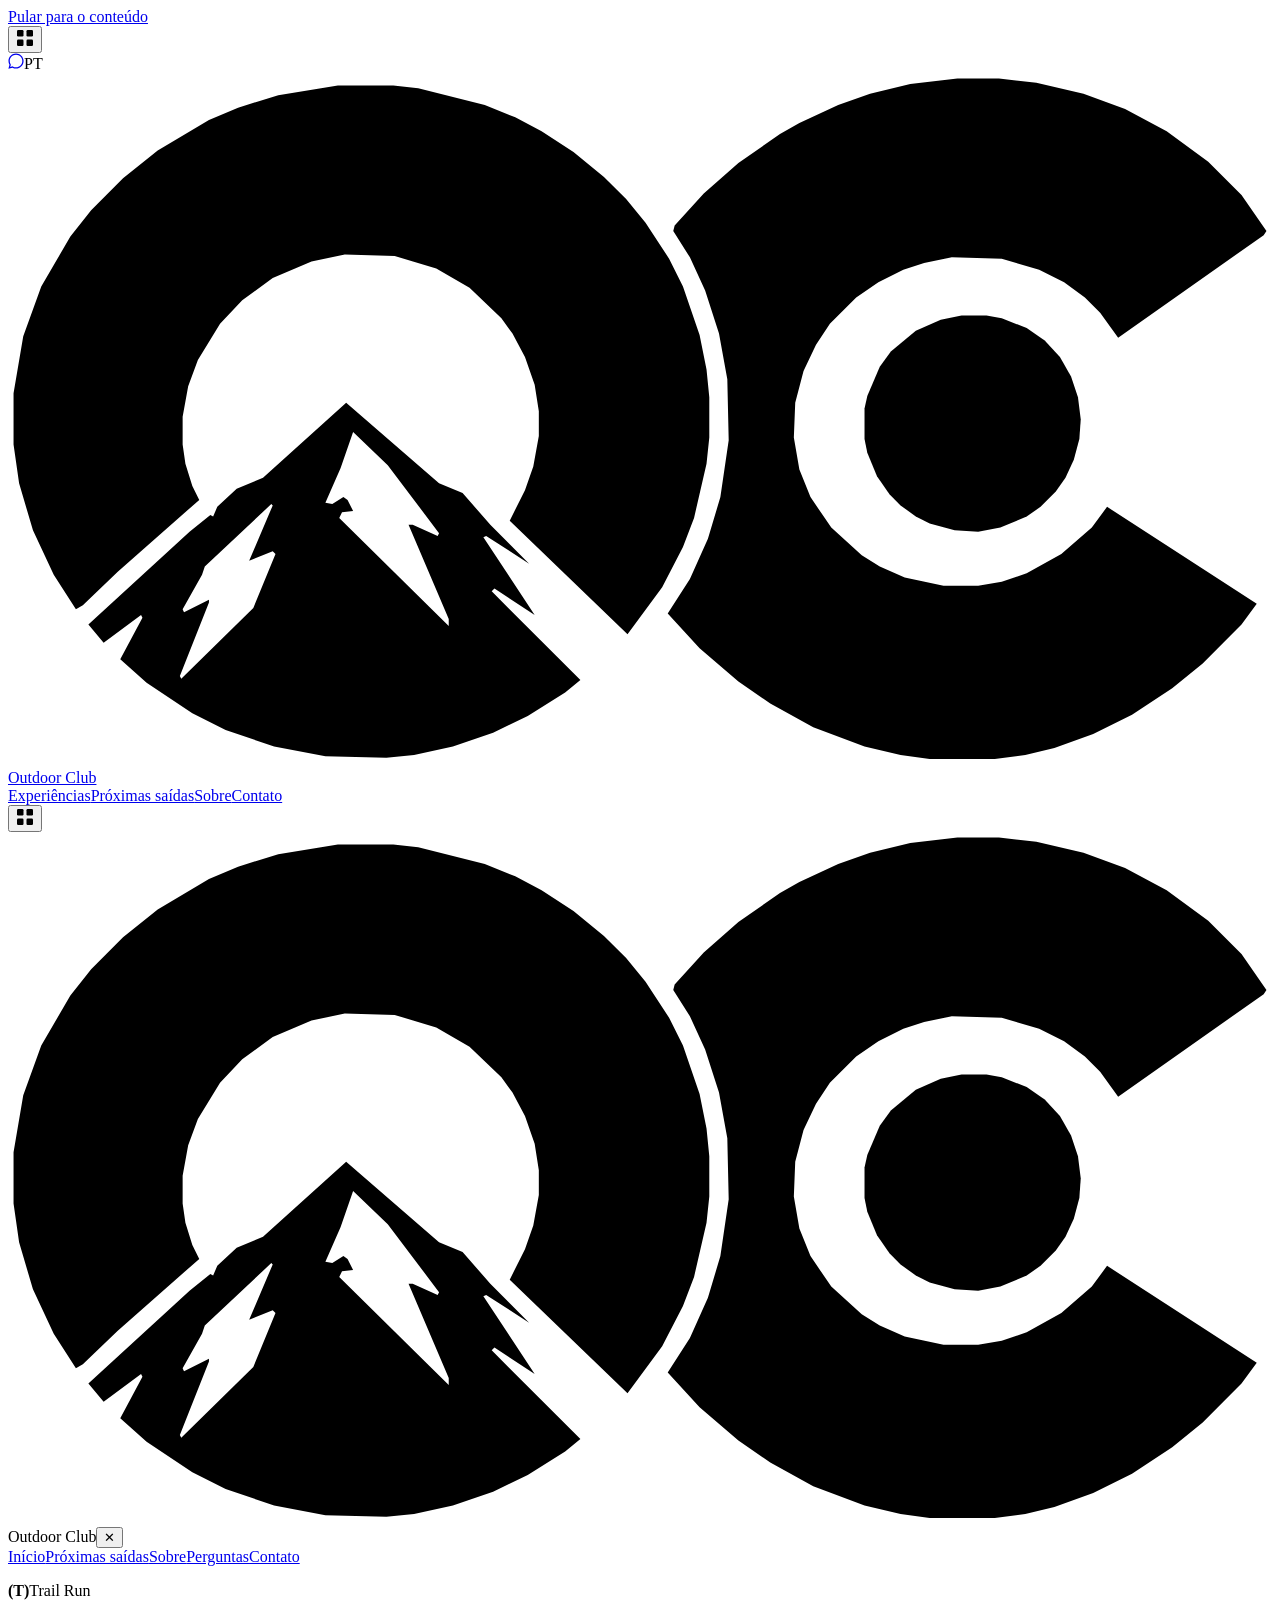
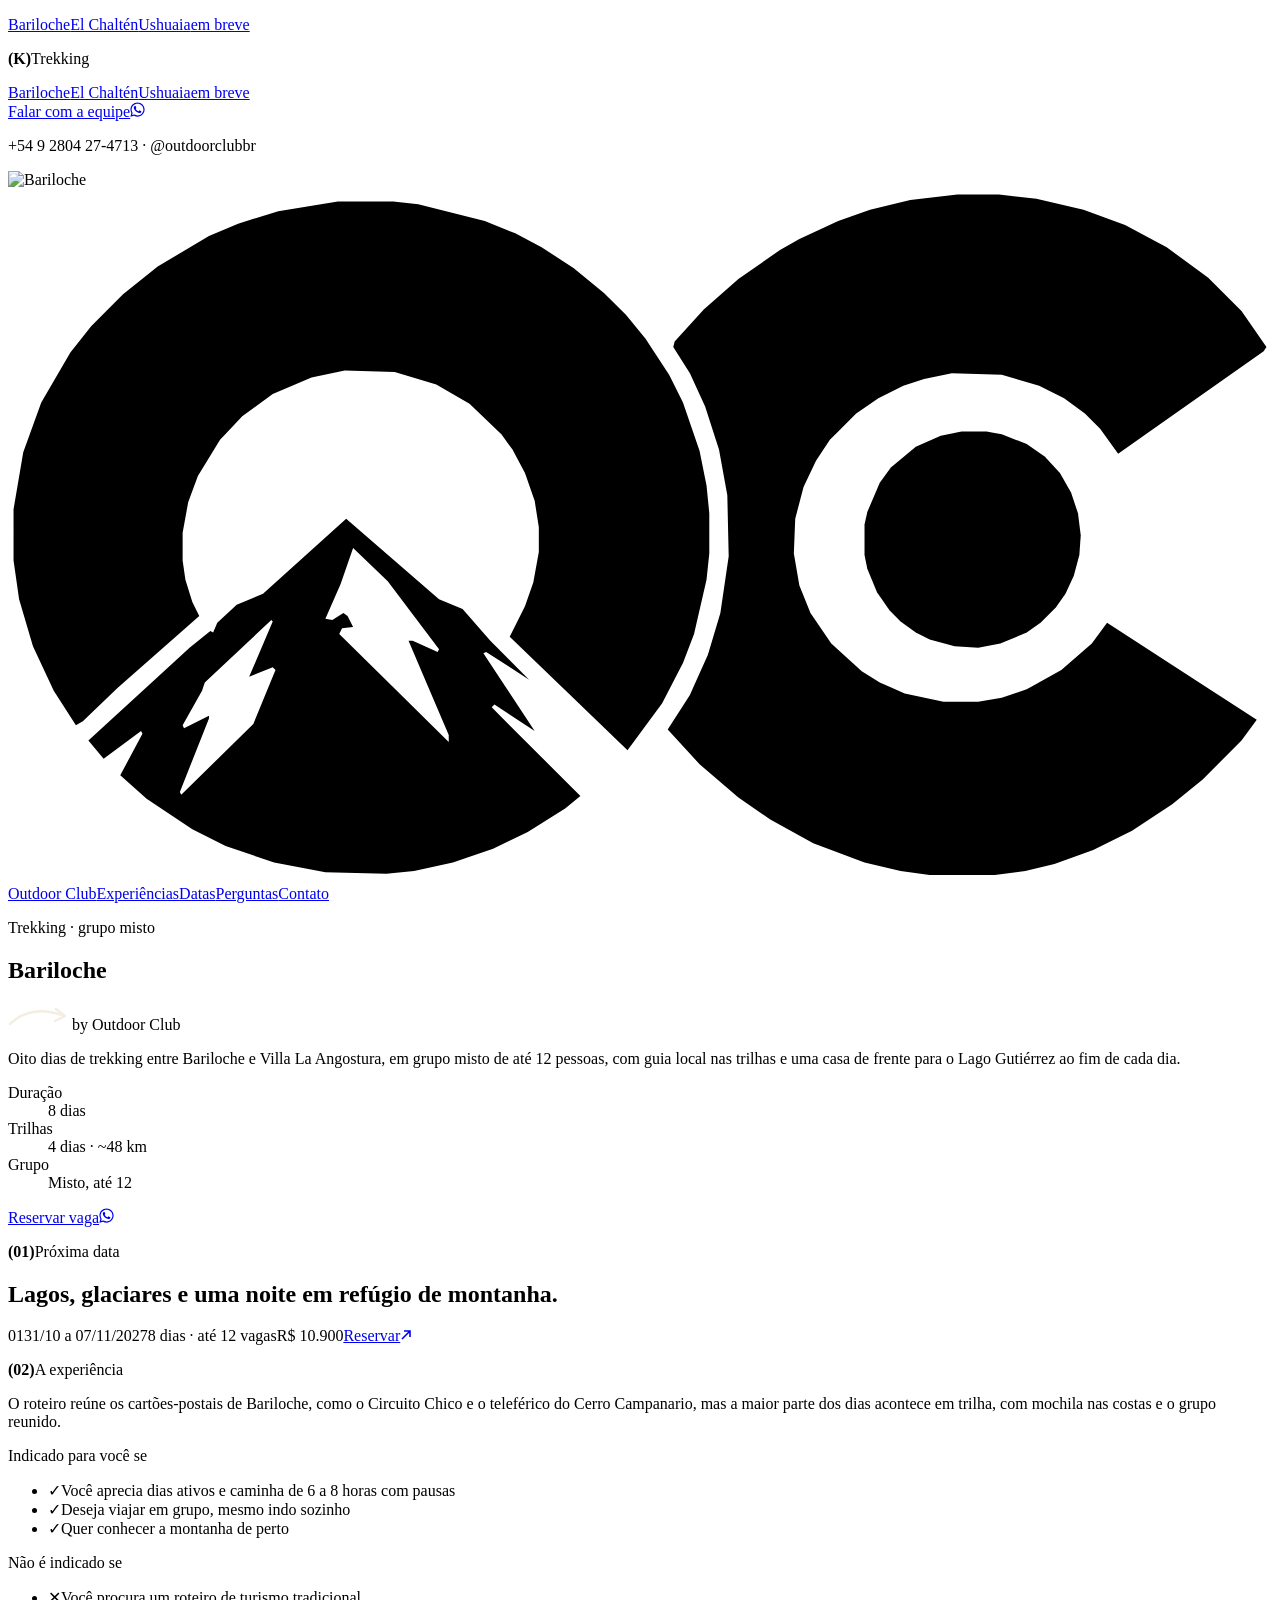
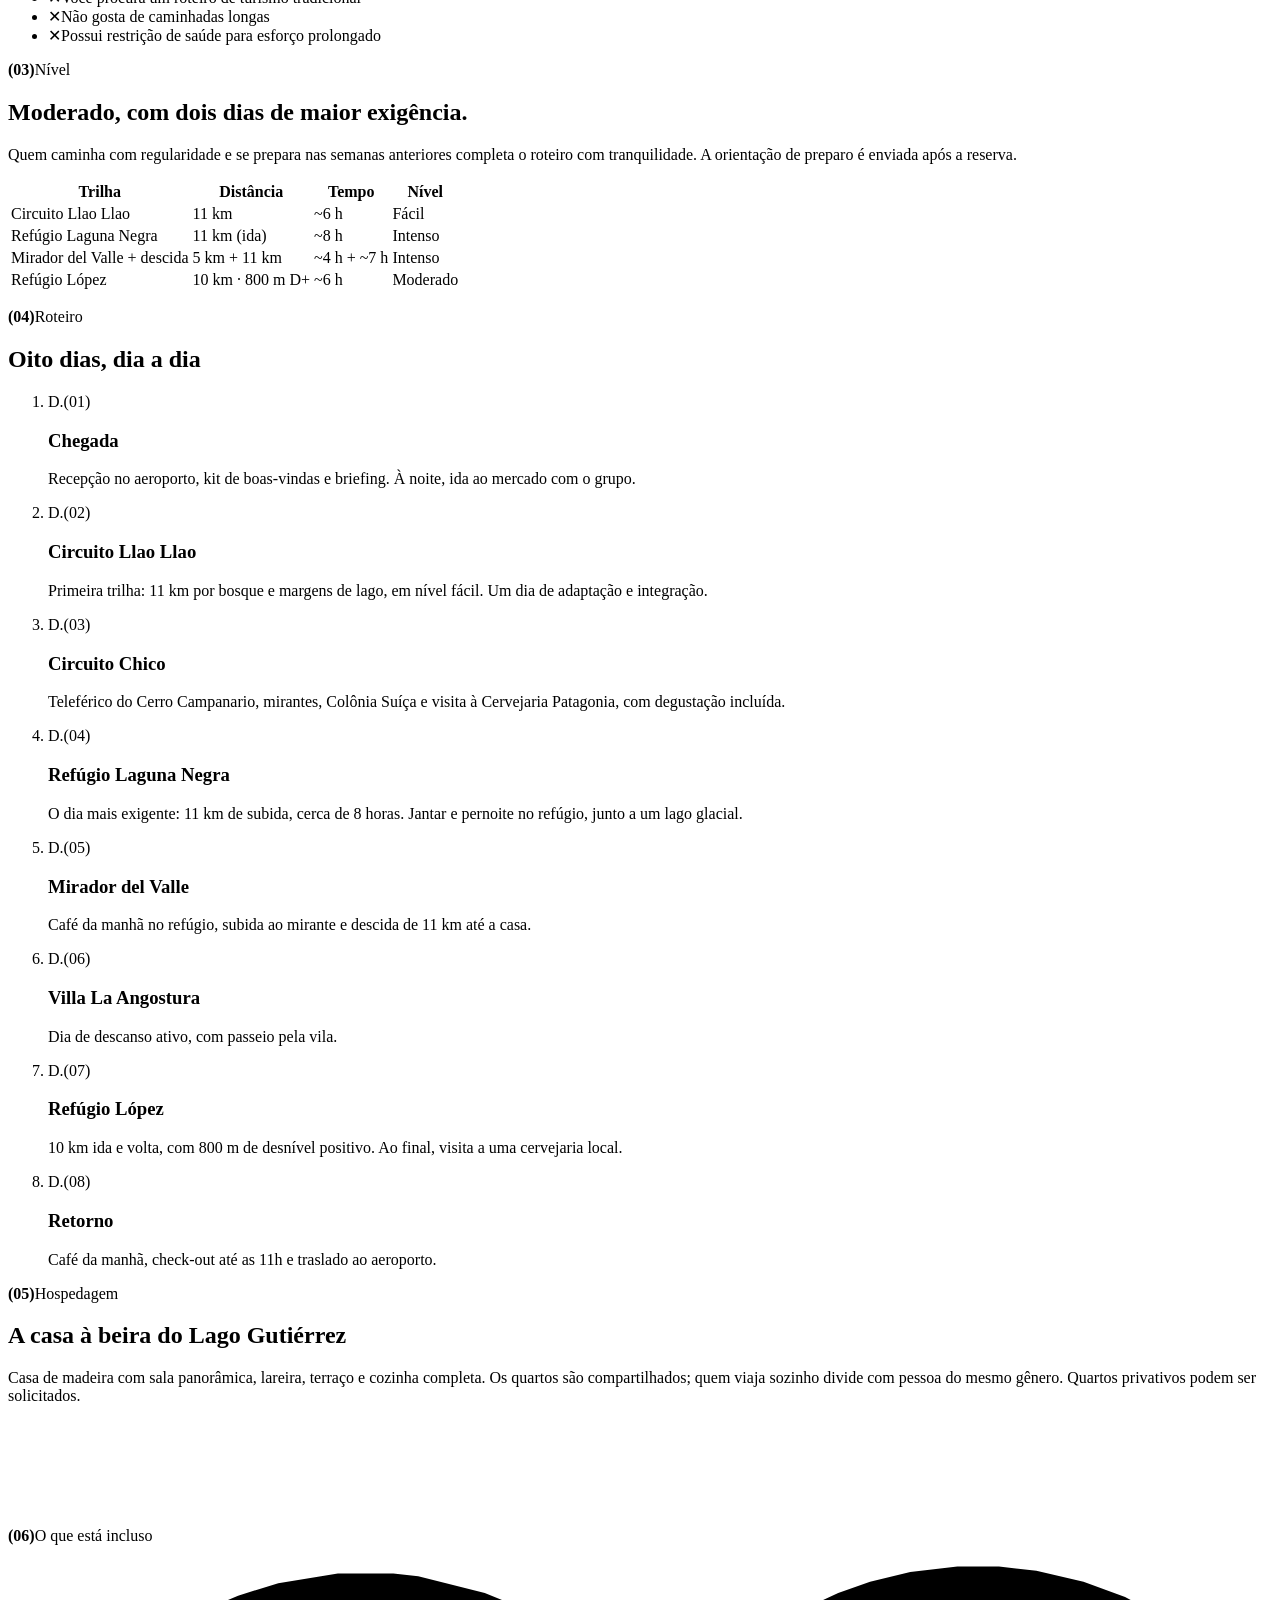
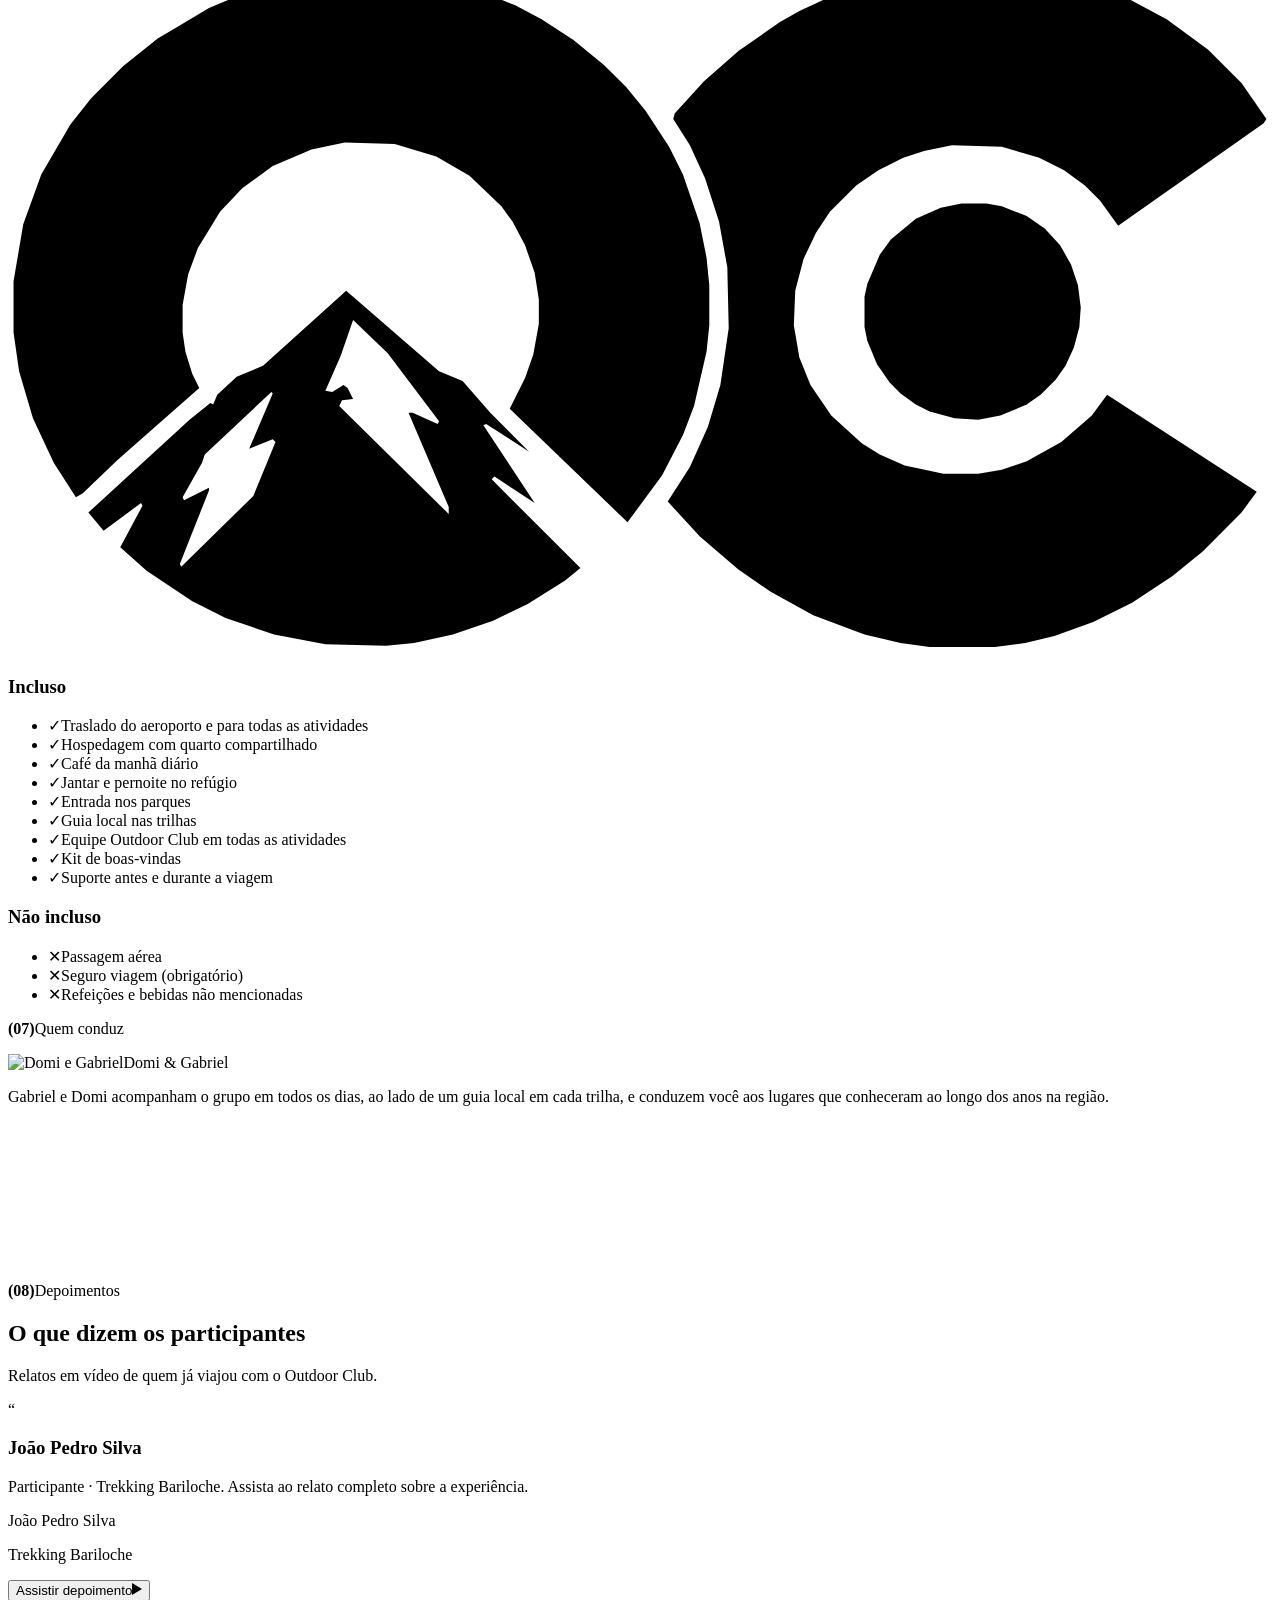
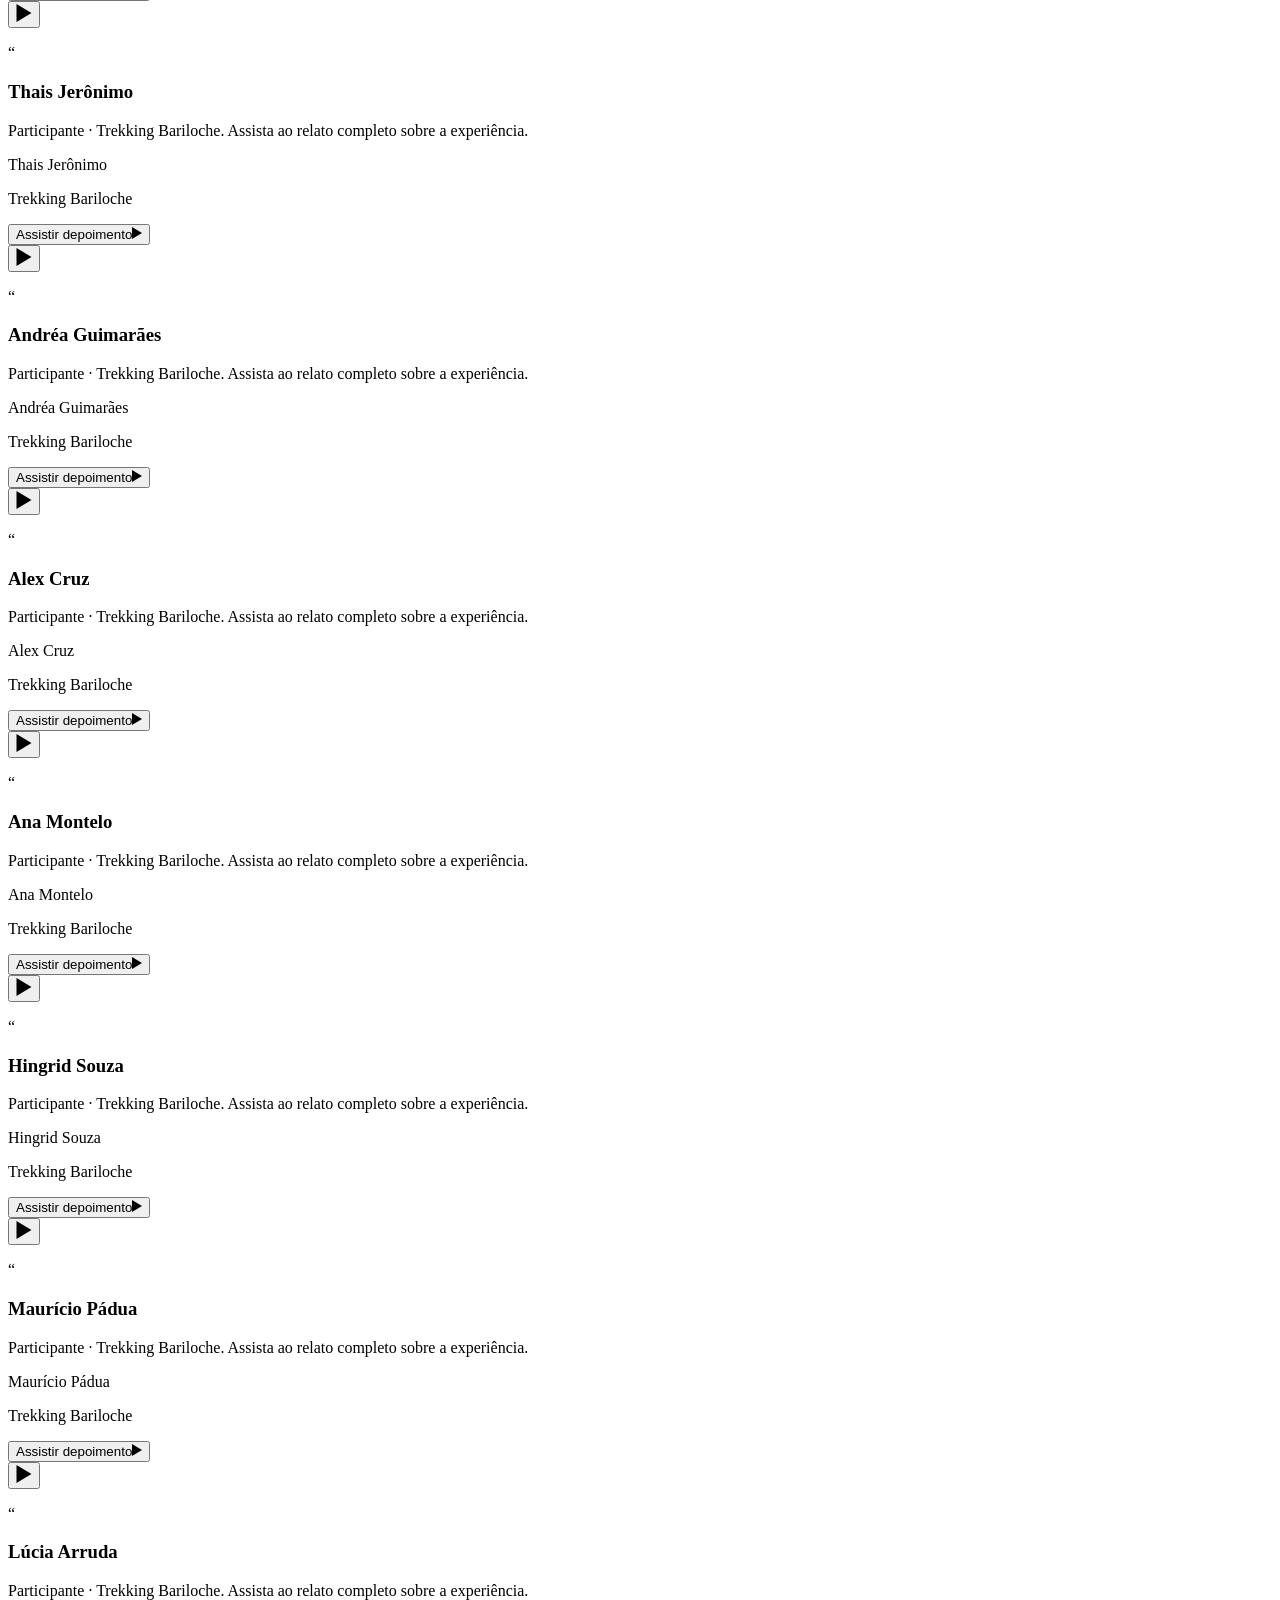
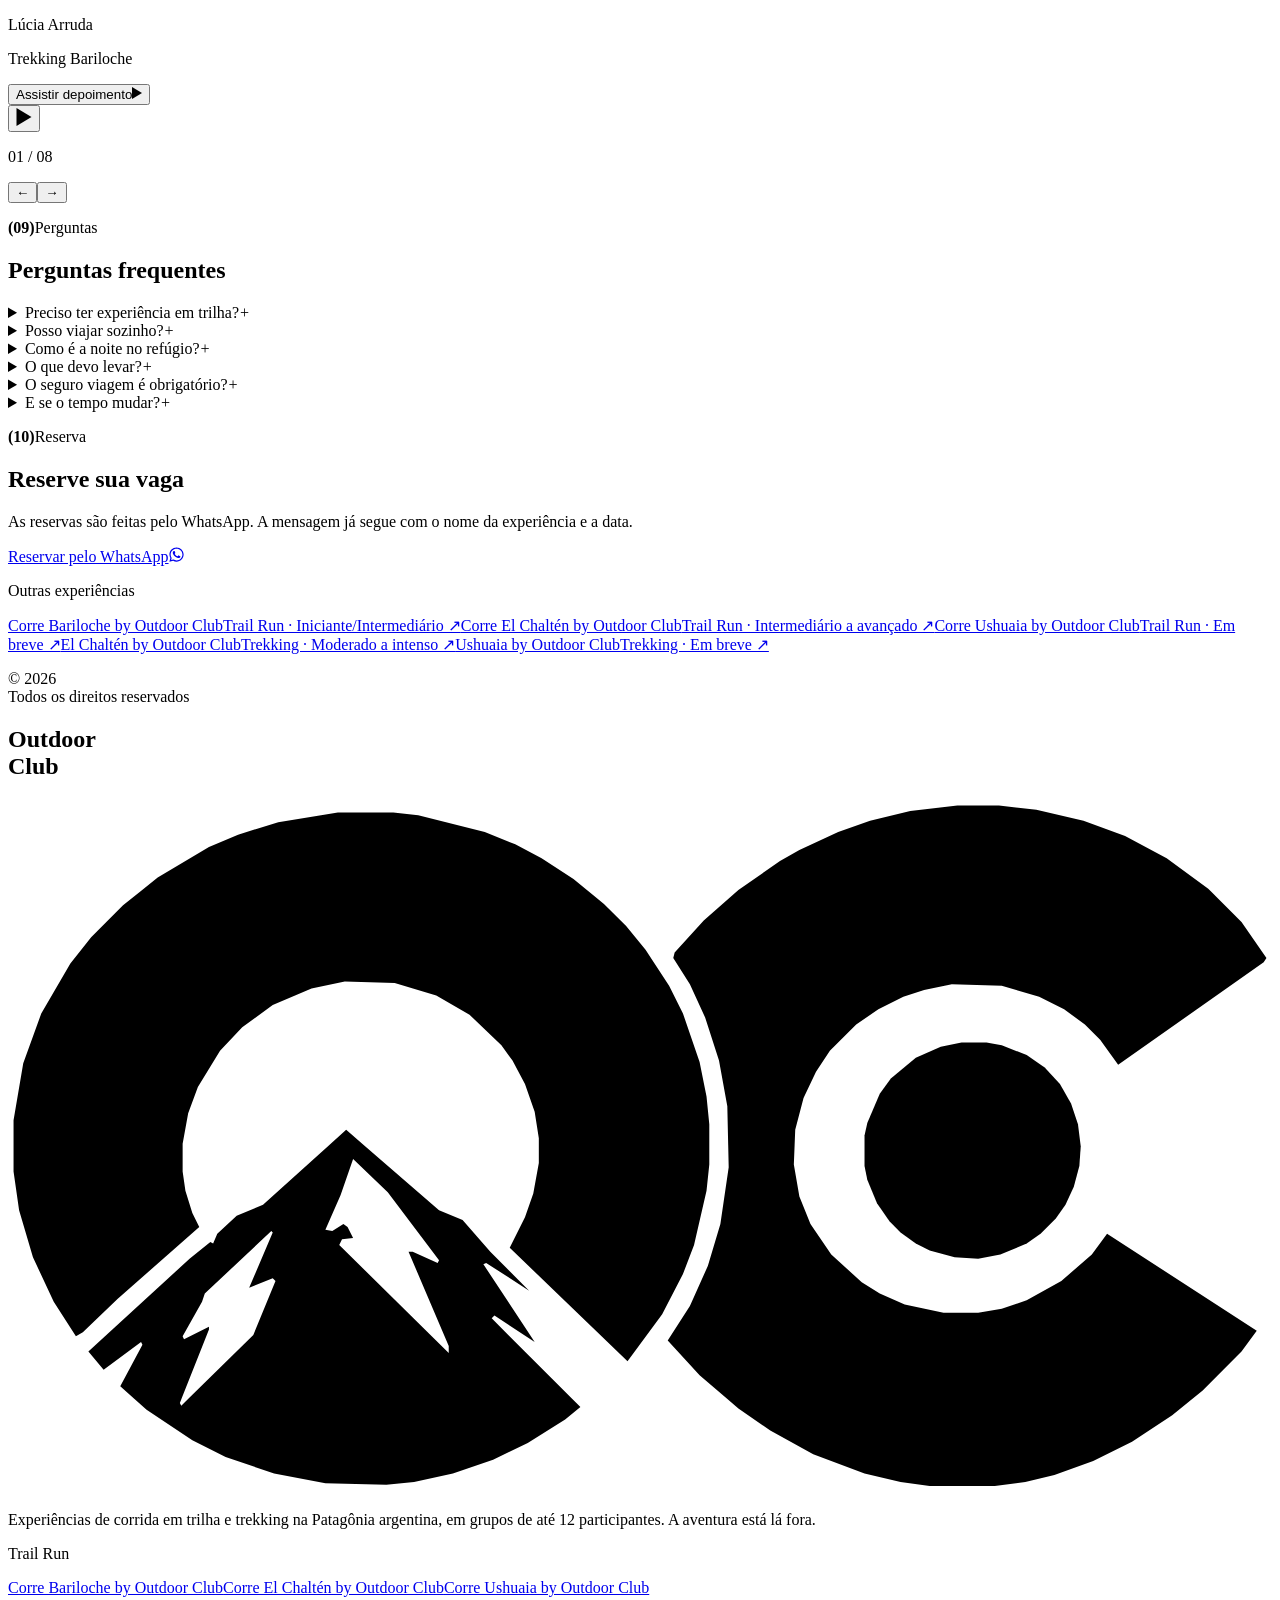
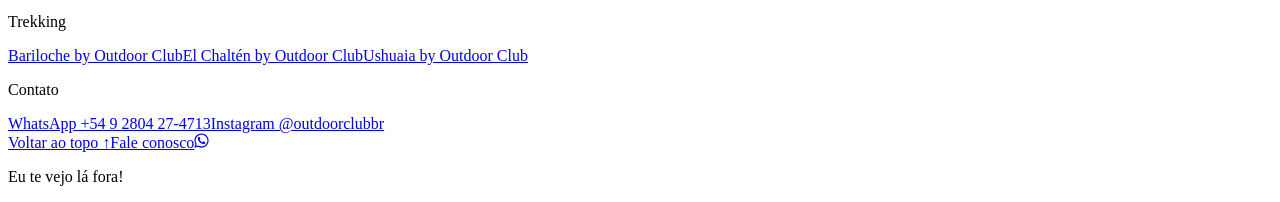
==== commit 6e94a9a5: "Corre Bariloche: roteiro, snacks, sem investimento, FAQ de experiencia Co-Authored-By: Claude Opus 5" ====
--- a/bariloche/index.html
+++ b/bariloche/index.html
@@ -1 +1 @@
-<!DOCTYPE html><html lang="pt-BR"><head><meta charset="utf-8"><meta name="viewport" content="width=device-width, initial-scale=1"><title>Bariloche by Outdoor Club · Lagos, glaciares e uma noite em refúgio de montanha.</title><meta name="description" content="Oito dias de trekking entre Bariloche e Villa La Angostura, em grupo misto de até 12 pessoas, com guia local nas trilhas e uma casa de frente para o Lago Gutiérrez ao fim de cada dia."><meta property="og:title" content="Bariloche by Outdoor Club · Lagos, glaciares e uma noite em refúgio de montanha."><meta property="og:description" content="Oito dias de trekking entre Bariloche e Villa La Angostura, em grupo misto de até 12 pessoas, com guia local nas trilhas e uma casa de frente para o Lago Gutiérrez ao fim de cada dia."><meta property="og:image" content="https://valeliberdade1-cmd.github.io/previa-outdoorclub/fotos/lago-bariloche.webp"><meta name="theme-color" content="#1f1d1a"><link rel="icon" href="/previa-outdoorclub/favicon.svg" type="image/svg+xml"><link rel="preconnect" href="https://fonts.googleapis.com"><link rel="preconnect" href="https://fonts.gstatic.com" crossorigin><link href="https://fonts.googleapis.com/css2?family=Outfit:wght@300;400;500;600;700;800&family=Instrument+Serif:ital@1&family=IBM+Plex+Mono:wght@400;500&display=swap" rel="stylesheet"><link rel="stylesheet" href="/previa-outdoorclub/_astro/depoimentos.L7DhgGAa.css"></head><body><a href="#conteudo" class="sr-only focus:not-sr-only focus:fixed focus:left-2 focus:top-2 focus:z-[100] cta">Pular para o conteúdo</a><!-- trilho lateral (desktop) --><aside class="trilho-lateral" aria-label="Atalhos"><button data-abre-menu class="grid h-9 w-9 place-items-center rounded-md transition hover:bg-white/10" aria-label="Abrir menu"><svg width="18" height="18" viewBox="0 0 18 18" aria-hidden="true"><rect x="1" y="1" width="6.5" height="6.5" rx="1.2" fill="currentColor"/><rect x="10.5" y="1" width="6.5" height="6.5" rx="1.2" fill="currentColor"/><rect x="1" y="10.5" width="6.5" height="6.5" rx="1.2" fill="currentColor"/><rect x="10.5" y="10.5" width="6.5" height="6.5" rx="1.2" fill="currentColor"/></svg></button><div class="flex flex-col items-center gap-3"><a href="https://wa.me/5492804274713?text=Ol%C3%A1!%20Gostaria%20de%20informa%C3%A7%C3%B5es%20sobre%20a%20sa%C3%ADda%20Bariloche%20by%20Outdoor%20Club%2C%20de%2031%2F10%20a%2007%2F11%2F2027." target="_blank" rel="noopener" class="grid h-9 w-9 place-items-center rounded-md text-papel/80 transition hover:bg-white/10" aria-label="WhatsApp"><svg width="16" height="16" viewBox="0 0 24 24" fill="currentColor" aria-hidden="true"><path d="M12.04.7C5.79.7.7 5.78.7 12.04c0 2 .52 3.95 1.52 5.66L.6 23.6l6.04-1.58a11.3 11.3 0 0 0 5.4 1.38c6.25 0 11.34-5.09 11.34-11.34S18.3.7 12.04.7m0 20.8a9.4 9.4 0 0 1-4.8-1.31l-.34-.2-3.57.93.95-3.48-.22-.36a9.4 9.4 0 0 1-1.44-5.02c0-5.2 4.23-9.43 9.44-9.43s9.42 4.23 9.42 9.43-4.23 9.44-9.43 9.44"></path></svg></a><span class="rounded border border-white/25 px-1.5 py-0.5 text-[0.6rem] font-semibold">PT</span></div></aside><!-- barra superior: aparece ao rolar no desktop, fixa no celular --><header id="barra" class="barra escuro"><div class="flex h-12 items-center justify-between px-4"><a href="/previa-outdoorclub/" aria-label="Outdoor Club, início"><span class="oc-logo oc-light "><svg viewBox="264 188 912 499" fill-rule="evenodd" aria-hidden="true" class="oc-mark"><path class="o" d="M 309 306 L 288 342 L 275 378 L 268 419 L 268 456 L 272 484 L 282 518 L 297 550 L 313 575 L 318 572 L 343 548 L 402 496 L 397 486 L 392 470 L 390 456 L 390 436 L 394 414 L 401 395 L 417 369 L 433 352 L 455 336 L 483 324 L 507 319 L 543 320 L 573 329 L 597 343 L 620 365 L 628 376 L 637 393 L 644 413 L 647 432 L 647 450 L 643 472 L 637 489 L 626 511 L 711 593 L 736 559 L 751 530 L 759 509 L 768 470 L 770 451 L 770 422 L 768 402 L 763 377 L 751 342 L 741 322 L 724 296 L 710 279 L 694 263 L 672 245 L 649 230 L 630 220 L 608 211 L 560 199 L 542 197 L 502 197 L 459 204 L 430 213 L 409 222 L 372 244 L 347 264 L 324 287 Z"></path><path class="c" d="M 949 192 L 915 196 L 886 203 L 863 211 L 835 224 L 821 232 L 791 253 L 766 275 L 745 298 L 744 302 L 756 321 L 767 345 L 777 376 L 783 409 L 784 453 L 778 494 L 769 524 L 756 553 L 740 578 L 763 603 L 791 627 L 814 643 L 845 660 L 882 674 L 908 680 L 929 683 L 976 683 L 998 680 L 1019 675 L 1047 665 L 1075 651 L 1104 632 L 1126 614 L 1154 586 L 1165 571 L 1057 501 L 1046 516 L 1024 535 L 999 549 L 981 555 L 964 558 L 939 558 L 911 552 L 893 544 L 880 536 L 858 516 L 843 494 L 835 474 L 831 451 L 832 426 L 838 403 L 847 384 L 857 369 L 876 350 L 892 339 L 910 330 L 925 325 L 945 321 L 981 322 L 1008 330 L 1026 339 L 1041 350 L 1052 361 L 1065 379 L 1170 305 L 1172 302 L 1154 276 L 1130 252 L 1100 230 L 1070 214 L 1040 203 L 1006 195 L 979 192 Z"></path><path class="dot" d="M 952 363 L 937 366 L 919 374 L 901 389 L 893 400 L 884 421 L 882 430 L 882 452 L 884 462 L 891 479 L 900 492 L 908 500 L 919 508 L 929 513 L 947 518 L 964 519 L 980 516 L 999 508 L 1009 501 L 1020 490 L 1027 480 L 1033 467 L 1037 452 L 1038 438 L 1036 422 L 1031 407 L 1023 393 L 1012 381 L 999 372 L 981 365 L 970 363 Z"></path><path class="mnt" d="M 322 586 L 333 599 L 360 579 L 361 581 L 345 611 L 364 628 L 397 650 L 421 662 L 456 674 L 493 681 L 537 682 L 557 680 L 585 674 L 614 664 L 639 652 L 666 635 L 677 626 L 613 562 L 615 560 L 644 579 L 607 523 L 609 522 L 640 542 L 612 514 L 592 491 L 575 484 L 508 426 L 448 480 L 429 488 L 415 501 L 412 508 L 410 507 L 395 519 Z M 454 499 L 455 500 L 438 540 L 455 533 L 457 535 L 441 574 L 389 625 L 388 623 L 409 570 L 409 568 L 391 577 L 390 575 L 404 550 L 406 544 Z M 513 447 L 538 471 L 575 520 L 574 522 L 556 514 L 553 514 L 582 582 L 582 587 L 503 509 L 505 505 L 513 504 L 509 496 L 506 494 L 498 499 L 493 498 L 504 473 Z"></path></svg><span class="oc-word">Outdoor Club</span></span></a><nav class="hidden items-center gap-10 text-[0.78rem] font-semibold uppercase tracking-[0.05em] lg:flex" aria-label="Principal"><a href="/previa-outdoorclub/#experiencias" class="sublinha">Experiências</a><a href="/previa-outdoorclub/#saidas" class="sublinha">Próximas saídas</a><a href="/previa-outdoorclub/#sobre" class="sublinha">Sobre</a><a href="/previa-outdoorclub/#contato" class="sublinha">Contato</a></nav><button data-abre-menu class="grid h-9 w-9 place-items-center lg:hidden" aria-label="Abrir menu"><svg width="18" height="18" viewBox="0 0 18 18" aria-hidden="true"><rect x="1" y="1" width="6.5" height="6.5" rx="1.2" fill="currentColor"/><rect x="10.5" y="1" width="6.5" height="6.5" rx="1.2" fill="currentColor"/><rect x="1" y="10.5" width="6.5" height="6.5" rx="1.2" fill="currentColor"/><rect x="10.5" y="10.5" width="6.5" height="6.5" rx="1.2" fill="currentColor"/></svg></button></div></header><!-- menu --><div id="menu" class="menu-painel" aria-hidden="true"><div class="fundo" data-fecha-menu></div><div class="gaveta escuro granulado brilho" role="dialog" aria-modal="true" aria-label="Menu"><div class="relative flex min-h-full flex-col p-7 md:p-10"><div class="flex items-center justify-between"><span class="oc-logo oc-light "><svg viewBox="264 188 912 499" fill-rule="evenodd" aria-hidden="true" class="oc-mark"><path class="o" d="M 309 306 L 288 342 L 275 378 L 268 419 L 268 456 L 272 484 L 282 518 L 297 550 L 313 575 L 318 572 L 343 548 L 402 496 L 397 486 L 392 470 L 390 456 L 390 436 L 394 414 L 401 395 L 417 369 L 433 352 L 455 336 L 483 324 L 507 319 L 543 320 L 573 329 L 597 343 L 620 365 L 628 376 L 637 393 L 644 413 L 647 432 L 647 450 L 643 472 L 637 489 L 626 511 L 711 593 L 736 559 L 751 530 L 759 509 L 768 470 L 770 451 L 770 422 L 768 402 L 763 377 L 751 342 L 741 322 L 724 296 L 710 279 L 694 263 L 672 245 L 649 230 L 630 220 L 608 211 L 560 199 L 542 197 L 502 197 L 459 204 L 430 213 L 409 222 L 372 244 L 347 264 L 324 287 Z"></path><path class="c" d="M 949 192 L 915 196 L 886 203 L 863 211 L 835 224 L 821 232 L 791 253 L 766 275 L 745 298 L 744 302 L 756 321 L 767 345 L 777 376 L 783 409 L 784 453 L 778 494 L 769 524 L 756 553 L 740 578 L 763 603 L 791 627 L 814 643 L 845 660 L 882 674 L 908 680 L 929 683 L 976 683 L 998 680 L 1019 675 L 1047 665 L 1075 651 L 1104 632 L 1126 614 L 1154 586 L 1165 571 L 1057 501 L 1046 516 L 1024 535 L 999 549 L 981 555 L 964 558 L 939 558 L 911 552 L 893 544 L 880 536 L 858 516 L 843 494 L 835 474 L 831 451 L 832 426 L 838 403 L 847 384 L 857 369 L 876 350 L 892 339 L 910 330 L 925 325 L 945 321 L 981 322 L 1008 330 L 1026 339 L 1041 350 L 1052 361 L 1065 379 L 1170 305 L 1172 302 L 1154 276 L 1130 252 L 1100 230 L 1070 214 L 1040 203 L 1006 195 L 979 192 Z"></path><path class="dot" d="M 952 363 L 937 366 L 919 374 L 901 389 L 893 400 L 884 421 L 882 430 L 882 452 L 884 462 L 891 479 L 900 492 L 908 500 L 919 508 L 929 513 L 947 518 L 964 519 L 980 516 L 999 508 L 1009 501 L 1020 490 L 1027 480 L 1033 467 L 1037 452 L 1038 438 L 1036 422 L 1031 407 L 1023 393 L 1012 381 L 999 372 L 981 365 L 970 363 Z"></path><path class="mnt" d="M 322 586 L 333 599 L 360 579 L 361 581 L 345 611 L 364 628 L 397 650 L 421 662 L 456 674 L 493 681 L 537 682 L 557 680 L 585 674 L 614 664 L 639 652 L 666 635 L 677 626 L 613 562 L 615 560 L 644 579 L 607 523 L 609 522 L 640 542 L 612 514 L 592 491 L 575 484 L 508 426 L 448 480 L 429 488 L 415 501 L 412 508 L 410 507 L 395 519 Z M 454 499 L 455 500 L 438 540 L 455 533 L 457 535 L 441 574 L 389 625 L 388 623 L 409 570 L 409 568 L 391 577 L 390 575 L 404 550 L 406 544 Z M 513 447 L 538 471 L 575 520 L 574 522 L 556 514 L 553 514 L 582 582 L 582 587 L 503 509 L 505 505 L 513 504 L 509 496 L 506 494 L 498 499 L 493 498 L 504 473 Z"></path></svg><span class="oc-word">Outdoor Club</span></span><button data-fecha-menu class="grid h-9 w-9 place-items-center rounded-md bg-white/10 text-lg" aria-label="Fechar menu">✕</button></div><nav class="mt-12" aria-label="Menu"><a href="/previa-outdoorclub/" class="menu-link" data-fecha-menu>Início</a><a href="/previa-outdoorclub/#saidas" class="menu-link" data-fecha-menu>Próximas saídas</a><a href="/previa-outdoorclub/#sobre" class="menu-link" data-fecha-menu>Sobre</a><a href="/previa-outdoorclub/#perguntas" class="menu-link" data-fecha-menu>Perguntas</a><a href="/previa-outdoorclub/#contato" class="menu-link" data-fecha-menu>Contato</a></nav><div class="mt-10 grid grid-cols-2 gap-6 border-t border-white/10 pt-8"><div><p class="rotulo mb-3 text-papel/60"><b>(T)</b>Trail Run</p><a href="/previa-outdoorclub/corre-bariloche/" class="block py-1 font-medium hover:text-ferrugem">Bariloche</a><a href="/previa-outdoorclub/corre-el-chalten/" class="block py-1 font-medium hover:text-ferrugem">El Chaltén</a><a href="/previa-outdoorclub/corre-ushuaia/" class="block py-1 font-medium hover:text-ferrugem">Ushuaia<span class="ml-1.5 text-[0.62rem] uppercase opacity-50">em breve</span></a></div><div><p class="rotulo mb-3 text-papel/60"><b>(K)</b>Trekking</p><a href="/previa-outdoorclub/bariloche/" class="block py-1 font-medium hover:text-ferrugem">Bariloche</a><a href="/previa-outdoorclub/el-chalten/" class="block py-1 font-medium hover:text-ferrugem">El Chaltén</a><a href="/previa-outdoorclub/ushuaia/" class="block py-1 font-medium hover:text-ferrugem">Ushuaia<span class="ml-1.5 text-[0.62rem] uppercase opacity-50">em breve</span></a></div></div><div class="mt-auto pt-10"><a href="https://wa.me/5492804274713?text=Ol%C3%A1!%20Gostaria%20de%20informa%C3%A7%C3%B5es%20sobre%20a%20sa%C3%ADda%20Bariloche%20by%20Outdoor%20Club%2C%20de%2031%2F10%20a%2007%2F11%2F2027." class="cta  " target="_blank" rel="noopener"><span>Falar com a equipe</span><span class="ico"><svg width="15" height="15" viewBox="0 0 24 24" fill="currentColor" aria-hidden="true"><path d="M12.04.7C5.79.7.7 5.78.7 12.04c0 2 .52 3.95 1.52 5.66L.6 23.6l6.04-1.58a11.3 11.3 0 0 0 5.4 1.38c6.25 0 11.34-5.09 11.34-11.34S18.3.7 12.04.7m0 20.8a9.4 9.4 0 0 1-4.8-1.31l-.34-.2-3.57.93.95-3.48-.22-.36a9.4 9.4 0 0 1-1.44-5.02c0-5.2 4.23-9.43 9.44-9.43s9.42 4.23 9.42 9.43-4.23 9.44-9.43 9.44m5.43-7.12c-.3-.15-1.75-.86-2.02-.96-.27-.1-.47-.15-.67.15-.2.3-.77.96-.94 1.16-.17.2-.35.22-.64.07-.3-.15-1.25-.46-2.38-1.47-.88-.79-1.47-1.76-1.65-2.06-.17-.3-.02-.46.13-.6.13-.13.3-.35.45-.52.15-.17.2-.3.3-.5.1-.2.05-.37-.02-.52-.08-.15-.67-1.62-.92-2.22-.24-.58-.49-.5-.67-.51h-.57c-.2 0-.52.07-.79.37-.27.3-1.04 1.02-1.04 2.48s1.07 2.88 1.21 3.08c.15.2 2.1 3.2 5.08 4.49 2.48 1.07 3 .86 3.57.8.57-.09 1.75-.72 2-1.41.25-.69.25-1.29.17-1.41-.07-.12-.27-.2-.57-.35"></path></svg></span></a><p class="muted mt-5 text-sm">+54 9 2804 27-4713 · @outdoorclubbr</p></div></div></div></div><div class="moldura-site"><main id="conteudo"><section data-hero class="painel h-[calc(100svh-12px)] min-h-[620px] max-lg:mt-[60px] max-lg:h-[calc(100svh-66px)] sobre-foto"><img src="/previa-outdoorclub/fotos/lago-bariloche.webp" alt="Bariloche" class="foto" fetchpriority="high"><div class="wrap relative z-[2] flex h-full flex-col pb-7 pt-5"><nav class="hidden items-center justify-between text-[0.8rem] font-semibold uppercase tracking-[0.05em] lg:flex" aria-label="Topo"><a href="/previa-outdoorclub/" aria-label="Outdoor Club, início"><span class="oc-logo oc-light "><svg viewBox="264 188 912 499" fill-rule="evenodd" aria-hidden="true" class="oc-mark"><path class="o" d="M 309 306 L 288 342 L 275 378 L 268 419 L 268 456 L 272 484 L 282 518 L 297 550 L 313 575 L 318 572 L 343 548 L 402 496 L 397 486 L 392 470 L 390 456 L 390 436 L 394 414 L 401 395 L 417 369 L 433 352 L 455 336 L 483 324 L 507 319 L 543 320 L 573 329 L 597 343 L 620 365 L 628 376 L 637 393 L 644 413 L 647 432 L 647 450 L 643 472 L 637 489 L 626 511 L 711 593 L 736 559 L 751 530 L 759 509 L 768 470 L 770 451 L 770 422 L 768 402 L 763 377 L 751 342 L 741 322 L 724 296 L 710 279 L 694 263 L 672 245 L 649 230 L 630 220 L 608 211 L 560 199 L 542 197 L 502 197 L 459 204 L 430 213 L 409 222 L 372 244 L 347 264 L 324 287 Z"></path><path class="c" d="M 949 192 L 915 196 L 886 203 L 863 211 L 835 224 L 821 232 L 791 253 L 766 275 L 745 298 L 744 302 L 756 321 L 767 345 L 777 376 L 783 409 L 784 453 L 778 494 L 769 524 L 756 553 L 740 578 L 763 603 L 791 627 L 814 643 L 845 660 L 882 674 L 908 680 L 929 683 L 976 683 L 998 680 L 1019 675 L 1047 665 L 1075 651 L 1104 632 L 1126 614 L 1154 586 L 1165 571 L 1057 501 L 1046 516 L 1024 535 L 999 549 L 981 555 L 964 558 L 939 558 L 911 552 L 893 544 L 880 536 L 858 516 L 843 494 L 835 474 L 831 451 L 832 426 L 838 403 L 847 384 L 857 369 L 876 350 L 892 339 L 910 330 L 925 325 L 945 321 L 981 322 L 1008 330 L 1026 339 L 1041 350 L 1052 361 L 1065 379 L 1170 305 L 1172 302 L 1154 276 L 1130 252 L 1100 230 L 1070 214 L 1040 203 L 1006 195 L 979 192 Z"></path><path class="dot" d="M 952 363 L 937 366 L 919 374 L 901 389 L 893 400 L 884 421 L 882 430 L 882 452 L 884 462 L 891 479 L 900 492 L 908 500 L 919 508 L 929 513 L 947 518 L 964 519 L 980 516 L 999 508 L 1009 501 L 1020 490 L 1027 480 L 1033 467 L 1037 452 L 1038 438 L 1036 422 L 1031 407 L 1023 393 L 1012 381 L 999 372 L 981 365 L 970 363 Z"></path><path class="mnt" d="M 322 586 L 333 599 L 360 579 L 361 581 L 345 611 L 364 628 L 397 650 L 421 662 L 456 674 L 493 681 L 537 682 L 557 680 L 585 674 L 614 664 L 639 652 L 666 635 L 677 626 L 613 562 L 615 560 L 644 579 L 607 523 L 609 522 L 640 542 L 612 514 L 592 491 L 575 484 L 508 426 L 448 480 L 429 488 L 415 501 L 412 508 L 410 507 L 395 519 Z M 454 499 L 455 500 L 438 540 L 455 533 L 457 535 L 441 574 L 389 625 L 388 623 L 409 570 L 409 568 L 391 577 L 390 575 L 404 550 L 406 544 Z M 513 447 L 538 471 L 575 520 L 574 522 L 556 514 L 553 514 L 582 582 L 582 587 L 503 509 L 505 505 L 513 504 L 509 496 L 506 494 L 498 499 L 493 498 L 504 473 Z"></path></svg><span class="oc-word">Outdoor Club</span></span></a><a href="/previa-outdoorclub/#experiencias" class="sublinha">Experiências</a><a href="#datas" class="sublinha">Datas</a><a href="#perguntas" class="sublinha">Perguntas</a><a href="#contato" class="sublinha">Contato</a></nav><div class="flex flex-1 flex-col items-center justify-center text-center"><p class="cap mb-5 opacity-85">Trekking · grupo misto</p><h1 class="titulo t-giga linhas"><span class="l"><span>Bariloche</span></span></h1><div class="mt-6 flex items-center gap-3 md:self-end md:pr-[10%]"><svg width="64" height="26" viewBox="0 0 64 26" class="hidden md:block" aria-hidden="true"><path d="M2 20C16 6 36 4 56 12" fill="none" stroke="#f4ede1" stroke-width="2.4" stroke-linecap="round"></path><path d="M48 5l9 7-10 5" fill="none" stroke="#f4ede1" stroke-width="2.4" stroke-linecap="round" stroke-linejoin="round"></path></svg><span class="selo text-[clamp(1.4rem,2.6vw,2.3rem)]">by Outdoor Club</span></div></div><div class="grid items-end gap-6 md:grid-cols-[1.4fr_1fr_auto]"><p class="max-w-md text-[1.02rem] font-medium leading-snug">Oito dias de trekking entre Bariloche e Villa La Angostura, em grupo misto de até 12 pessoas, com guia local nas trilhas e uma casa de frente para o Lago Gutiérrez ao fim de cada dia.</p><dl class="hidden grid-cols-[auto_1fr] gap-x-3 gap-y-1 text-[0.74rem] font-semibold uppercase tracking-[0.05em] md:grid"><dt class="opacity-60">Duração</dt><dd>8 dias</dd><dt class="opacity-60">Trilhas</dt><dd>4 dias · ~48 km</dd><dt class="opacity-60">Grupo</dt><dd>Misto, até 12</dd></dl><a href="https://wa.me/5492804274713?text=Ol%C3%A1!%20Gostaria%20de%20informa%C3%A7%C3%B5es%20sobre%20a%20sa%C3%ADda%20Bariloche%20by%20Outdoor%20Club%2C%20de%2031%2F10%20a%2007%2F11%2F2027." class="cta  cta-ico-esq justify-self-start" target="_blank" rel="noopener"><span>Reservar vaga</span><span class="ico"><svg width="15" height="15" viewBox="0 0 24 24" fill="currentColor" aria-hidden="true"><path d="M12.04.7C5.79.7.7 5.78.7 12.04c0 2 .52 3.95 1.52 5.66L.6 23.6l6.04-1.58a11.3 11.3 0 0 0 5.4 1.38c6.25 0 11.34-5.09 11.34-11.34S18.3.7 12.04.7m0 20.8a9.4 9.4 0 0 1-4.8-1.31l-.34-.2-3.57.93.95-3.48-.22-.36a9.4 9.4 0 0 1-1.44-5.02c0-5.2 4.23-9.43 9.44-9.43s9.42 4.23 9.42 9.43-4.23 9.44-9.43 9.44m5.43-7.12c-.3-.15-1.75-.86-2.02-.96-.27-.1-.47-.15-.67.15-.2.3-.77.96-.94 1.16-.17.2-.35.22-.64.07-.3-.15-1.25-.46-2.38-1.47-.88-.79-1.47-1.76-1.65-2.06-.17-.3-.02-.46.13-.6.13-.13.3-.35.45-.52.15-.17.2-.3.3-.5.1-.2.05-.37-.02-.52-.08-.15-.67-1.62-.92-2.22-.24-.58-.49-.5-.67-.51h-.57c-.2 0-.52.07-.79.37-.27.3-1.04 1.02-1.04 2.48s1.07 2.88 1.21 3.08c.15.2 2.1 3.2 5.08 4.49 2.48 1.07 3 .86 3.57.8.57-.09 1.75-.72 2-1.41.25-.69.25-1.29.17-1.41-.07-.12-.27-.2-.57-.35"></path></svg></span></a></div></div></section><section id="datas" class="secao scroll-mt-16"><div class="wrap grade"><p class="rotulo "><b>(01)</b><span>Próxima data</span></p><div><h2 class="titulo t-lg max-w-3xl">Lagos, glaciares e uma noite em refúgio de montanha.</h2><div class="mt-12 border-b border-[var(--tinta-12)]"><div class="linha grid grid-cols-[auto_1fr_auto] items-center gap-x-6 gap-y-3 py-5 md:grid-cols-[3rem_1.3fr_1fr_auto_auto]"><span class="cap muted">01</span><span class="text-[clamp(1.3rem,2.2vw,1.9rem)] font-bold tracking-[-0.04em]">31/10 a 07/11/2027</span><span class="cap muted hidden md:block">8 dias · até 12 vagas</span><span class="font-semibold">R$ 10.900</span><span class="col-span-3 md:col-span-1"><a href="https://wa.me/5492804274713?text=Ol%C3%A1!%20Gostaria%20de%20reservar%20a%20sa%C3%ADda%20Bariloche%20by%20Outdoor%20Club%2C%20de%2031%2F10%20a%2007%2F11%2F2027." class="cta  " target="_blank" rel="noopener"><span>Reservar</span><span class="ico"><svg width="12" height="12" viewBox="0 0 12 12" aria-hidden="true"><path d="M2 10L10 2M4 2h6v6" fill="none" stroke="currentColor" stroke-width="1.6"></path></svg></span></a></span></div></div></div></div></section><section class="secao pt-0"><div class="wrap grade"><p class="rotulo "><b>(02)</b><span>A experiência</span></p><div><p class="manifesto surge max-w-5xl">O roteiro reúne os cartões-postais de Bariloche, como o Circuito Chico e o teleférico do Cerro Campanario, mas a maior parte dos dias acontece em trilha, com mochila nas costas e o grupo reunido.</p><div class="mt-14 grid gap-[6px] md:grid-cols-2"><div class="surge rounded-[var(--raio)] bg-papel-2 p-7 md:p-9"><p class="cap text-bosque">Indicado para você se</p><ul class="mt-5 space-y-3"><li class="linha flex gap-3 pt-3"><span class="text-bosque">✓</span>Você aprecia dias ativos e caminha de 6 a 8 horas com pausas</li><li class="linha flex gap-3 pt-3"><span class="text-bosque">✓</span>Deseja viajar em grupo, mesmo indo sozinho</li><li class="linha flex gap-3 pt-3"><span class="text-bosque">✓</span>Quer conhecer a montanha de perto</li></ul></div><div class="surge escuro rounded-[var(--raio)] p-7 md:p-9"><p class="cap text-ferrugem">Não é indicado se</p><ul class="mt-5 space-y-3"><li class="linha flex gap-3 pt-3"><span class="text-ferrugem">✕</span>Você procura um roteiro de turismo tradicional</li><li class="linha flex gap-3 pt-3"><span class="text-ferrugem">✕</span>Não gosta de caminhadas longas</li><li class="linha flex gap-3 pt-3"><span class="text-ferrugem">✕</span>Possui restrição de saúde para esforço prolongado</li></ul></div></div></div></div></section><section class="painel escuro granulado brilho"><div class="wrap relative py-16 md:py-24"><div class="grade"><p class="rotulo text-papel/70"><b>(03)</b><span>Nível</span></p><div><h2 class="titulo t-lg max-w-4xl">Moderado, com dois dias de maior exigência.</h2><p class="lead muted mt-6 max-w-2xl">Quem caminha com regularidade e se prepara nas semanas anteriores completa o roteiro com tranquilidade. A orientação de preparo é enviada após a reserva.</p><div class="mt-12 overflow-x-auto"><table class="w-full min-w-[620px] text-left"><thead class="cap text-papel/50"><tr class="border-b border-white/10"><th class="py-3 font-semibold">Trilha</th><th class="py-3 font-semibold">Distância</th><th class="py-3 font-semibold">Tempo</th><th class="py-3 font-semibold">Nível</th></tr></thead><tbody><tr class="border-b border-white/10"><td class="py-4 pr-4 text-lg font-semibold">Circuito Llao Llao</td><td class="mono py-4 pr-4">11 km</td><td class="mono py-4 pr-4">~6 h</td><td class="py-4"><span class="tag tag-sinal">Fácil</span></td></tr><tr class="border-b border-white/10"><td class="py-4 pr-4 text-lg font-semibold">Refúgio Laguna Negra</td><td class="mono py-4 pr-4">11 km (ida)</td><td class="mono py-4 pr-4">~8 h</td><td class="py-4"><span class="tag tag-ferrugem">Intenso</span></td></tr><tr class="border-b border-white/10"><td class="py-4 pr-4 text-lg font-semibold">Mirador del Valle + descida</td><td class="mono py-4 pr-4">5 km + 11 km</td><td class="mono py-4 pr-4">~4 h + ~7 h</td><td class="py-4"><span class="tag tag-ferrugem">Intenso</span></td></tr><tr class="border-b border-white/10"><td class="py-4 pr-4 text-lg font-semibold">Refúgio López</td><td class="mono py-4 pr-4">10 km · 800 m D+</td><td class="mono py-4 pr-4">~6 h</td><td class="py-4"><span class="tag tag-vidro">Moderado</span></td></tr></tbody></table></div></div></div></div></section><section class="secao"><div class="wrap grade"><p class="rotulo "><b>(04)</b><span>Roteiro</span></p><div><h2 class="titulo t-lg">Oito dias, <span class="serifa">dia a dia</span></h2><ol class="mt-12 grid gap-x-10 md:grid-cols-2"><li class="linha surge grid grid-cols-[4.5rem_1fr] gap-4 py-6"><span class="cap pt-1.5"><span class="text-ferrugem">D.</span>(01)</span><div><h3 class="text-[1.35rem] font-bold tracking-[-0.03em]">Chegada</h3><p class="muted mt-1.5">Recepção no aeroporto, kit de boas-vindas e briefing. À noite, ida ao mercado com o grupo.</p></div></li><li class="linha surge grid grid-cols-[4.5rem_1fr] gap-4 py-6"><span class="cap pt-1.5"><span class="text-ferrugem">D.</span>(02)</span><div><h3 class="text-[1.35rem] font-bold tracking-[-0.03em]">Circuito Llao Llao</h3><p class="muted mt-1.5">Primeira trilha: 11 km por bosque e margens de lago, em nível fácil. Um dia de adaptação e integração.</p></div></li><li class="linha surge grid grid-cols-[4.5rem_1fr] gap-4 py-6"><span class="cap pt-1.5"><span class="text-ferrugem">D.</span>(03)</span><div><h3 class="text-[1.35rem] font-bold tracking-[-0.03em]">Circuito Chico</h3><p class="muted mt-1.5">Teleférico do Cerro Campanario, mirantes, Colônia Suíça e visita à Cervejaria Patagonia, com degustação incluída.</p></div></li><li class="linha surge grid grid-cols-[4.5rem_1fr] gap-4 py-6"><span class="cap pt-1.5"><span class="text-ferrugem">D.</span>(04)</span><div><h3 class="text-[1.35rem] font-bold tracking-[-0.03em]">Refúgio Laguna Negra</h3><p class="muted mt-1.5">O dia mais exigente: 11 km de subida, cerca de 8 horas. Jantar e pernoite no refúgio, junto a um lago glacial.</p></div></li><li class="linha surge grid grid-cols-[4.5rem_1fr] gap-4 py-6"><span class="cap pt-1.5"><span class="text-ferrugem">D.</span>(05)</span><div><h3 class="text-[1.35rem] font-bold tracking-[-0.03em]">Mirador del Valle</h3><p class="muted mt-1.5">Café da manhã no refúgio, subida ao mirante e descida de 11 km até a casa.</p></div></li><li class="linha surge grid grid-cols-[4.5rem_1fr] gap-4 py-6"><span class="cap pt-1.5"><span class="text-ferrugem">D.</span>(06)</span><div><h3 class="text-[1.35rem] font-bold tracking-[-0.03em]">Villa La Angostura</h3><p class="muted mt-1.5">Dia de descanso ativo, com passeio pela vila.</p></div></li><li class="linha surge grid grid-cols-[4.5rem_1fr] gap-4 py-6"><span class="cap pt-1.5"><span class="text-ferrugem">D.</span>(07)</span><div><h3 class="text-[1.35rem] font-bold tracking-[-0.03em]">Refúgio López</h3><p class="muted mt-1.5">10 km ida e volta, com 800 m de desnível positivo. Ao final, visita a uma cervejaria local.</p></div></li><li class="linha surge grid grid-cols-[4.5rem_1fr] gap-4 py-6"><span class="cap pt-1.5"><span class="text-ferrugem">D.</span>(08)</span><div><h3 class="text-[1.35rem] font-bold tracking-[-0.03em]">Retorno</h3><p class="muted mt-1.5">Café da manhã, check-out até as 11h e traslado ao aeroporto.</p></div></li></ol></div></div></section><section class="secao pt-0"><div class="wrap grade mb-12"><p class="rotulo "><b>(05)</b><span>Hospedagem</span></p><div class="grid gap-8 lg:grid-cols-2 lg:items-end"><h2 class="titulo t-lg">A casa à beira do <span class="serifa">Lago Gutiérrez</span></h2><p class="muted">Casa de madeira com sala panorâmica, lareira, terraço e cozinha completa. Os quartos são compartilhados; quem viaja sozinho divide com pessoa do mesmo gênero. Quartos privativos podem ser solicitados.</p></div></div><div class="grid grid-cols-2 gap-[6px] px-[6px] md:grid-cols-4"><div class="card-foto surge col-span-2 row-span-2 aspect-square md:aspect-auto"><img src="/previa-outdoorclub/fotos/casa-sala.webp" alt="" loading="lazy" class="foto absolute inset-0"></div><div class="card-foto surge aspect-[4/3]"><img src="/previa-outdoorclub/fotos/casa-varanda.webp" alt="" loading="lazy" class="foto absolute inset-0"></div><div class="card-foto surge aspect-[4/3]"><img src="/previa-outdoorclub/fotos/casa-lareira.webp" alt="" loading="lazy" class="foto absolute inset-0"></div><div class="card-foto surge aspect-[4/3]"><img src="/previa-outdoorclub/fotos/casa-mesa.webp" alt="" loading="lazy" class="foto absolute inset-0"></div><div class="card-foto surge aspect-[4/3]"><img src="/previa-outdoorclub/fotos/casa-quarto.webp" alt="" loading="lazy" class="foto absolute inset-0"></div></div></section><section class="secao pt-0"><div class="wrap grade"><p class="rotulo "><b>(06)</b><span>O que está incluso</span></p><div class="grid gap-[6px] lg:grid-cols-[1.4fr_1fr]"><div class="surge relative overflow-hidden rounded-[var(--raio)] bg-ferrugem p-7 text-papel md:p-9"><span class="oc-logo oc-light "><svg viewBox="264 188 912 499" fill-rule="evenodd" aria-hidden="true" class="oc-mark"><path class="o" d="M 309 306 L 288 342 L 275 378 L 268 419 L 268 456 L 272 484 L 282 518 L 297 550 L 313 575 L 318 572 L 343 548 L 402 496 L 397 486 L 392 470 L 390 456 L 390 436 L 394 414 L 401 395 L 417 369 L 433 352 L 455 336 L 483 324 L 507 319 L 543 320 L 573 329 L 597 343 L 620 365 L 628 376 L 637 393 L 644 413 L 647 432 L 647 450 L 643 472 L 637 489 L 626 511 L 711 593 L 736 559 L 751 530 L 759 509 L 768 470 L 770 451 L 770 422 L 768 402 L 763 377 L 751 342 L 741 322 L 724 296 L 710 279 L 694 263 L 672 245 L 649 230 L 630 220 L 608 211 L 560 199 L 542 197 L 502 197 L 459 204 L 430 213 L 409 222 L 372 244 L 347 264 L 324 287 Z"></path><path class="c" d="M 949 192 L 915 196 L 886 203 L 863 211 L 835 224 L 821 232 L 791 253 L 766 275 L 745 298 L 744 302 L 756 321 L 767 345 L 777 376 L 783 409 L 784 453 L 778 494 L 769 524 L 756 553 L 740 578 L 763 603 L 791 627 L 814 643 L 845 660 L 882 674 L 908 680 L 929 683 L 976 683 L 998 680 L 1019 675 L 1047 665 L 1075 651 L 1104 632 L 1126 614 L 1154 586 L 1165 571 L 1057 501 L 1046 516 L 1024 535 L 999 549 L 981 555 L 964 558 L 939 558 L 911 552 L 893 544 L 880 536 L 858 516 L 843 494 L 835 474 L 831 451 L 832 426 L 838 403 L 847 384 L 857 369 L 876 350 L 892 339 L 910 330 L 925 325 L 945 321 L 981 322 L 1008 330 L 1026 339 L 1041 350 L 1052 361 L 1065 379 L 1170 305 L 1172 302 L 1154 276 L 1130 252 L 1100 230 L 1070 214 L 1040 203 L 1006 195 L 979 192 Z"></path><path class="dot" d="M 952 363 L 937 366 L 919 374 L 901 389 L 893 400 L 884 421 L 882 430 L 882 452 L 884 462 L 891 479 L 900 492 L 908 500 L 919 508 L 929 513 L 947 518 L 964 519 L 980 516 L 999 508 L 1009 501 L 1020 490 L 1027 480 L 1033 467 L 1037 452 L 1038 438 L 1036 422 L 1031 407 L 1023 393 L 1012 381 L 999 372 L 981 365 L 970 363 Z"></path><path class="mnt" d="M 322 586 L 333 599 L 360 579 L 361 581 L 345 611 L 364 628 L 397 650 L 421 662 L 456 674 L 493 681 L 537 682 L 557 680 L 585 674 L 614 664 L 639 652 L 666 635 L 677 626 L 613 562 L 615 560 L 644 579 L 607 523 L 609 522 L 640 542 L 612 514 L 592 491 L 575 484 L 508 426 L 448 480 L 429 488 L 415 501 L 412 508 L 410 507 L 395 519 Z M 454 499 L 455 500 L 438 540 L 455 533 L 457 535 L 441 574 L 389 625 L 388 623 L 409 570 L 409 568 L 391 577 L 390 575 L 404 550 L 406 544 Z M 513 447 L 538 471 L 575 520 L 574 522 L 556 514 L 553 514 L 582 582 L 582 587 L 503 509 L 505 505 L 513 504 L 509 496 L 506 494 L 498 499 L 493 498 L 504 473 Z"></path></svg></span><h3 class="titulo mt-6 text-[2.1rem] tracking-[-0.04em]">Incluso</h3><ul class="mt-6 grid gap-x-8 sm:grid-cols-2"><li class="flex gap-3 border-t border-white/25 py-3 text-[0.95rem]"><span>✓</span>Traslado do aeroporto e para todas as atividades</li><li class="flex gap-3 border-t border-white/25 py-3 text-[0.95rem]"><span>✓</span>Hospedagem com quarto compartilhado</li><li class="flex gap-3 border-t border-white/25 py-3 text-[0.95rem]"><span>✓</span>Café da manhã diário</li><li class="flex gap-3 border-t border-white/25 py-3 text-[0.95rem]"><span>✓</span>Jantar e pernoite no refúgio</li><li class="flex gap-3 border-t border-white/25 py-3 text-[0.95rem]"><span>✓</span>Entrada nos parques</li><li class="flex gap-3 border-t border-white/25 py-3 text-[0.95rem]"><span>✓</span>Guia local nas trilhas</li><li class="flex gap-3 border-t border-white/25 py-3 text-[0.95rem]"><span>✓</span>Equipe Outdoor Club em todas as atividades</li><li class="flex gap-3 border-t border-white/25 py-3 text-[0.95rem]"><span>✓</span>Kit de boas-vindas</li><li class="flex gap-3 border-t border-white/25 py-3 text-[0.95rem]"><span>✓</span>Suporte antes e durante a viagem</li></ul></div><div class="surge escuro rounded-[var(--raio)] p-7 md:p-9"><h3 class="titulo text-[2.1rem] tracking-[-0.04em]">Não incluso</h3><ul class="mt-6"><li class="flex gap-3 border-t border-white/10 py-3 text-[0.95rem]"><span class="text-ferrugem">✕</span>Passagem aérea</li><li class="flex gap-3 border-t border-white/10 py-3 text-[0.95rem]"><span class="text-ferrugem">✕</span>Seguro viagem (obrigatório)</li><li class="flex gap-3 border-t border-white/10 py-3 text-[0.95rem]"><span class="text-ferrugem">✕</span>Refeições e bebidas não mencionadas</li></ul></div></div></div></section><section class="secao pt-0"><div class="wrap grade"><p class="rotulo "><b>(07)</b><span>Quem conduz</span></p><div class="grid gap-10 md:grid-cols-[minmax(0,20rem)_1fr] md:items-end"><div class="card-foto surge aspect-[4/5]"><img src="/previa-outdoorclub/fotos/hosts.webp" alt="Domi e Gabriel" loading="lazy" class="foto object-top"><span class="selo absolute bottom-4 left-3 text-2xl">Domi &amp; Gabriel</span></div><div><p class="manifesto">Gabriel e Domi acompanham o grupo em todos os dias, ao lado de um <span class="serifa">guia local</span> em cada trilha, e conduzem você aos lugares que conheceram ao longo dos anos na região.</p></div></div></div></section><section class="pb-[6px]" aria-label="Fotos"><div class="esteira px-[6px]"><div class="card-foto aspect-[4/5]"><img src="/previa-outdoorclub/fotos/laguna-negra.webp" alt="" loading="lazy" class="foto"></div><div class="card-foto aspect-[4/5]"><img src="/previa-outdoorclub/fotos/grupo-montanha.webp" alt="" loading="lazy" class="foto"></div><div class="card-foto aspect-[4/5]"><img src="/previa-outdoorclub/fotos/trilha-02201.webp" alt="" loading="lazy" class="foto"></div><div class="card-foto aspect-[4/5]"><img src="/previa-outdoorclub/fotos/trilha-02115.webp" alt="" loading="lazy" class="foto"></div><div class="card-foto aspect-[4/5]"><img src="/previa-outdoorclub/fotos/trilha-09801.webp" alt="" loading="lazy" class="foto"></div><div class="card-foto aspect-[4/5]"><img src="/previa-outdoorclub/fotos/grupo-refugio.webp" alt="" loading="lazy" class="foto"></div><div class="card-foto aspect-[4/5]"><img src="/previa-outdoorclub/fotos/trilha-02019.webp" alt="" loading="lazy" class="foto"></div><div class="card-foto aspect-[4/5]"><img src="/previa-outdoorclub/fotos/trilha-09996.webp" alt="" loading="lazy" class="foto"></div></div></section><section class="painel escuro granulado brilho" data-slider><div class="wrap relative py-14 md:py-20"><div class="grid gap-6 border-b border-white/10 pb-10 md:grid-cols-[1fr_2.6fr] md:items-end"><p class="rotulo text-papel/70"><b>(08)</b><span>Depoimentos</span></p><div class="flex flex-wrap items-end justify-between gap-6"><h2 class="titulo t-lg">O que dizem os <span class="serifa">participantes</span></h2><p class="muted max-w-[16rem] text-sm">Relatos em vídeo de quem já viajou com o Outdoor Club.</p></div></div><div class="relative mt-12 min-h-[540px]"><article data-slide class="grid gap-10 transition-opacity duration-700 md:grid-cols-[1.35fr_1fr] md:items-end " aria-hidden="false"><div class="order-2 md:order-1"><p class="serifa text-[5rem] leading-[.6]">“</p><h3 class="titulo t-xl mt-4">João <span class="serifa">Pedro Silva</span></h3><p class="muted mt-5 max-w-md">Participante · Trekking Bariloche. Assista ao relato completo sobre a experiência.</p><div class="mt-10 flex flex-wrap items-end justify-between gap-6"><div><p class="font-semibold">João Pedro Silva</p><p class="muted text-sm">Trekking Bariloche</p></div><button type="button" data-yt="DNTBCcWcARM" class="cta"><span>Assistir depoimento</span><span class="ico"><svg width="10" height="12" viewBox="0 0 10 12" aria-hidden="true"><path d="M0 0l10 6-10 6z" fill="currentColor"></path></svg></span></button></div></div><button type="button" data-yt="DNTBCcWcARM" class="card-foto group order-1 aspect-[4/5] w-full max-w-[420px] justify-self-end md:order-2" aria-label="Assistir depoimento de João Pedro Silva"><img src="/previa-outdoorclub/fotos/dep-trek-5.webp" alt="" loading="lazy" class="foto"><span class="absolute inset-0 grid place-items-center"><span class="grid h-16 w-16 place-items-center rounded-full bg-ferrugem text-white transition group-hover:scale-110"><svg width="16" height="18" viewBox="0 0 10 12" aria-hidden="true"><path d="M0 0l10 6-10 6z" fill="currentColor"></path></svg></span></span></button></article><article data-slide class="grid gap-10 transition-opacity duration-700 md:grid-cols-[1.35fr_1fr] md:items-end pointer-events-none absolute inset-0 opacity-0" aria-hidden="true"><div class="order-2 md:order-1"><p class="serifa text-[5rem] leading-[.6]">“</p><h3 class="titulo t-xl mt-4">Thais <span class="serifa">Jerônimo</span></h3><p class="muted mt-5 max-w-md">Participante · Trekking Bariloche. Assista ao relato completo sobre a experiência.</p><div class="mt-10 flex flex-wrap items-end justify-between gap-6"><div><p class="font-semibold">Thais Jerônimo</p><p class="muted text-sm">Trekking Bariloche</p></div><button type="button" data-yt="bnVA5x8uPBU" class="cta"><span>Assistir depoimento</span><span class="ico"><svg width="10" height="12" viewBox="0 0 10 12" aria-hidden="true"><path d="M0 0l10 6-10 6z" fill="currentColor"></path></svg></span></button></div></div><button type="button" data-yt="bnVA5x8uPBU" class="card-foto group order-1 aspect-[4/5] w-full max-w-[420px] justify-self-end md:order-2" aria-label="Assistir depoimento de Thais Jerônimo"><img src="/previa-outdoorclub/fotos/dep-trek-6.webp" alt="" loading="lazy" class="foto"><span class="absolute inset-0 grid place-items-center"><span class="grid h-16 w-16 place-items-center rounded-full bg-ferrugem text-white transition group-hover:scale-110"><svg width="16" height="18" viewBox="0 0 10 12" aria-hidden="true"><path d="M0 0l10 6-10 6z" fill="currentColor"></path></svg></span></span></button></article><article data-slide class="grid gap-10 transition-opacity duration-700 md:grid-cols-[1.35fr_1fr] md:items-end pointer-events-none absolute inset-0 opacity-0" aria-hidden="true"><div class="order-2 md:order-1"><p class="serifa text-[5rem] leading-[.6]">“</p><h3 class="titulo t-xl mt-4">Andréa <span class="serifa">Guimarães</span></h3><p class="muted mt-5 max-w-md">Participante · Trekking Bariloche. Assista ao relato completo sobre a experiência.</p><div class="mt-10 flex flex-wrap items-end justify-between gap-6"><div><p class="font-semibold">Andréa Guimarães</p><p class="muted text-sm">Trekking Bariloche</p></div><button type="button" data-yt="C4eVw1tgGUA" class="cta"><span>Assistir depoimento</span><span class="ico"><svg width="10" height="12" viewBox="0 0 10 12" aria-hidden="true"><path d="M0 0l10 6-10 6z" fill="currentColor"></path></svg></span></button></div></div><button type="button" data-yt="C4eVw1tgGUA" class="card-foto group order-1 aspect-[4/5] w-full max-w-[420px] justify-self-end md:order-2" aria-label="Assistir depoimento de Andréa Guimarães"><img src="/previa-outdoorclub/fotos/dep-trek-8.webp" alt="" loading="lazy" class="foto"><span class="absolute inset-0 grid place-items-center"><span class="grid h-16 w-16 place-items-center rounded-full bg-ferrugem text-white transition group-hover:scale-110"><svg width="16" height="18" viewBox="0 0 10 12" aria-hidden="true"><path d="M0 0l10 6-10 6z" fill="currentColor"></path></svg></span></span></button></article><article data-slide class="grid gap-10 transition-opacity duration-700 md:grid-cols-[1.35fr_1fr] md:items-end pointer-events-none absolute inset-0 opacity-0" aria-hidden="true"><div class="order-2 md:order-1"><p class="serifa text-[5rem] leading-[.6]">“</p><h3 class="titulo t-xl mt-4">Alex <span class="serifa">Cruz</span></h3><p class="muted mt-5 max-w-md">Participante · Trekking Bariloche. Assista ao relato completo sobre a experiência.</p><div class="mt-10 flex flex-wrap items-end justify-between gap-6"><div><p class="font-semibold">Alex Cruz</p><p class="muted text-sm">Trekking Bariloche</p></div><button type="button" data-yt="zZfy_oGPVaA" class="cta"><span>Assistir depoimento</span><span class="ico"><svg width="10" height="12" viewBox="0 0 10 12" aria-hidden="true"><path d="M0 0l10 6-10 6z" fill="currentColor"></path></svg></span></button></div></div><button type="button" data-yt="zZfy_oGPVaA" class="card-foto group order-1 aspect-[4/5] w-full max-w-[420px] justify-self-end md:order-2" aria-label="Assistir depoimento de Alex Cruz"><img src="/previa-outdoorclub/fotos/dep-trek-2.webp" alt="" loading="lazy" class="foto"><span class="absolute inset-0 grid place-items-center"><span class="grid h-16 w-16 place-items-center rounded-full bg-ferrugem text-white transition group-hover:scale-110"><svg width="16" height="18" viewBox="0 0 10 12" aria-hidden="true"><path d="M0 0l10 6-10 6z" fill="currentColor"></path></svg></span></span></button></article><article data-slide class="grid gap-10 transition-opacity duration-700 md:grid-cols-[1.35fr_1fr] md:items-end pointer-events-none absolute inset-0 opacity-0" aria-hidden="true"><div class="order-2 md:order-1"><p class="serifa text-[5rem] leading-[.6]">“</p><h3 class="titulo t-xl mt-4">Ana <span class="serifa">Montelo</span></h3><p class="muted mt-5 max-w-md">Participante · Trekking Bariloche. Assista ao relato completo sobre a experiência.</p><div class="mt-10 flex flex-wrap items-end justify-between gap-6"><div><p class="font-semibold">Ana Montelo</p><p class="muted text-sm">Trekking Bariloche</p></div><button type="button" data-yt="_VFUwV5mPCk" class="cta"><span>Assistir depoimento</span><span class="ico"><svg width="10" height="12" viewBox="0 0 10 12" aria-hidden="true"><path d="M0 0l10 6-10 6z" fill="currentColor"></path></svg></span></button></div></div><button type="button" data-yt="_VFUwV5mPCk" class="card-foto group order-1 aspect-[4/5] w-full max-w-[420px] justify-self-end md:order-2" aria-label="Assistir depoimento de Ana Montelo"><img src="/previa-outdoorclub/fotos/dep-trek-1.webp" alt="" loading="lazy" class="foto"><span class="absolute inset-0 grid place-items-center"><span class="grid h-16 w-16 place-items-center rounded-full bg-ferrugem text-white transition group-hover:scale-110"><svg width="16" height="18" viewBox="0 0 10 12" aria-hidden="true"><path d="M0 0l10 6-10 6z" fill="currentColor"></path></svg></span></span></button></article><article data-slide class="grid gap-10 transition-opacity duration-700 md:grid-cols-[1.35fr_1fr] md:items-end pointer-events-none absolute inset-0 opacity-0" aria-hidden="true"><div class="order-2 md:order-1"><p class="serifa text-[5rem] leading-[.6]">“</p><h3 class="titulo t-xl mt-4">Hingrid <span class="serifa">Souza</span></h3><p class="muted mt-5 max-w-md">Participante · Trekking Bariloche. Assista ao relato completo sobre a experiência.</p><div class="mt-10 flex flex-wrap items-end justify-between gap-6"><div><p class="font-semibold">Hingrid Souza</p><p class="muted text-sm">Trekking Bariloche</p></div><button type="button" data-yt="FGSrBWzuuQM" class="cta"><span>Assistir depoimento</span><span class="ico"><svg width="10" height="12" viewBox="0 0 10 12" aria-hidden="true"><path d="M0 0l10 6-10 6z" fill="currentColor"></path></svg></span></button></div></div><button type="button" data-yt="FGSrBWzuuQM" class="card-foto group order-1 aspect-[4/5] w-full max-w-[420px] justify-self-end md:order-2" aria-label="Assistir depoimento de Hingrid Souza"><img src="/previa-outdoorclub/fotos/dep-trek-7.webp" alt="" loading="lazy" class="foto"><span class="absolute inset-0 grid place-items-center"><span class="grid h-16 w-16 place-items-center rounded-full bg-ferrugem text-white transition group-hover:scale-110"><svg width="16" height="18" viewBox="0 0 10 12" aria-hidden="true"><path d="M0 0l10 6-10 6z" fill="currentColor"></path></svg></span></span></button></article><article data-slide class="grid gap-10 transition-opacity duration-700 md:grid-cols-[1.35fr_1fr] md:items-end pointer-events-none absolute inset-0 opacity-0" aria-hidden="true"><div class="order-2 md:order-1"><p class="serifa text-[5rem] leading-[.6]">“</p><h3 class="titulo t-xl mt-4">Maurício <span class="serifa">Pádua</span></h3><p class="muted mt-5 max-w-md">Participante · Trekking Bariloche. Assista ao relato completo sobre a experiência.</p><div class="mt-10 flex flex-wrap items-end justify-between gap-6"><div><p class="font-semibold">Maurício Pádua</p><p class="muted text-sm">Trekking Bariloche</p></div><button type="button" data-yt="TZL1k28wYSM" class="cta"><span>Assistir depoimento</span><span class="ico"><svg width="10" height="12" viewBox="0 0 10 12" aria-hidden="true"><path d="M0 0l10 6-10 6z" fill="currentColor"></path></svg></span></button></div></div><button type="button" data-yt="TZL1k28wYSM" class="card-foto group order-1 aspect-[4/5] w-full max-w-[420px] justify-self-end md:order-2" aria-label="Assistir depoimento de Maurício Pádua"><img src="/previa-outdoorclub/fotos/dep-trek-4.webp" alt="" loading="lazy" class="foto"><span class="absolute inset-0 grid place-items-center"><span class="grid h-16 w-16 place-items-center rounded-full bg-ferrugem text-white transition group-hover:scale-110"><svg width="16" height="18" viewBox="0 0 10 12" aria-hidden="true"><path d="M0 0l10 6-10 6z" fill="currentColor"></path></svg></span></span></button></article><article data-slide class="grid gap-10 transition-opacity duration-700 md:grid-cols-[1.35fr_1fr] md:items-end pointer-events-none absolute inset-0 opacity-0" aria-hidden="true"><div class="order-2 md:order-1"><p class="serifa text-[5rem] leading-[.6]">“</p><h3 class="titulo t-xl mt-4">Lúcia <span class="serifa">Arruda</span></h3><p class="muted mt-5 max-w-md">Participante · Trekking Bariloche. Assista ao relato completo sobre a experiência.</p><div class="mt-10 flex flex-wrap items-end justify-between gap-6"><div><p class="font-semibold">Lúcia Arruda</p><p class="muted text-sm">Trekking Bariloche</p></div><button type="button" data-yt="Ti7sY01vnYc" class="cta"><span>Assistir depoimento</span><span class="ico"><svg width="10" height="12" viewBox="0 0 10 12" aria-hidden="true"><path d="M0 0l10 6-10 6z" fill="currentColor"></path></svg></span></button></div></div><button type="button" data-yt="Ti7sY01vnYc" class="card-foto group order-1 aspect-[4/5] w-full max-w-[420px] justify-self-end md:order-2" aria-label="Assistir depoimento de Lúcia Arruda"><img src="/previa-outdoorclub/fotos/dep-trek-3.webp" alt="" loading="lazy" class="foto"><span class="absolute inset-0 grid place-items-center"><span class="grid h-16 w-16 place-items-center rounded-full bg-ferrugem text-white transition group-hover:scale-110"><svg width="16" height="18" viewBox="0 0 10 12" aria-hidden="true"><path d="M0 0l10 6-10 6z" fill="currentColor"></path></svg></span></span></button></article></div><div class="mt-12 flex items-center gap-5 border-t border-white/10 pt-5"><p class="text-sm font-semibold"><span data-atual>01</span> <span class="opacity-50">/ 08</span></p><div class="h-px flex-1 bg-white/10"><div data-barra class="h-px bg-ferrugem transition-all duration-700" style="width:12.5%"></div></div><button type="button" data-ant class="grid h-9 w-9 place-items-center rounded-[5px] bg-ferrugem text-white" aria-label="Anterior">←</button><button type="button" data-prox class="grid h-9 w-9 place-items-center rounded-[5px] bg-ferrugem text-white" aria-label="Próximo">→</button></div></div></section><section class="secao"><div class="wrap grade"><p class="rotulo "><b>(09)</b><span>Investimento</span></p><div><p class="cap muted">Por pessoa</p><p class="titulo t-giga mt-3">R$ 10.900</p><div class="mt-12 grid gap-6 sm:grid-cols-3"><div class="linha pt-5"><p class="cap muted">01</p><p class="mt-2 text-[1.3rem] font-bold tracking-[-0.03em]">À vista</p><p class="muted mt-1 text-sm">5% de desconto.</p></div><div class="linha pt-5"><p class="cap muted">02</p><p class="mt-2 text-[1.3rem] font-bold tracking-[-0.03em]">PIX ou boleto</p><p class="muted mt-1 text-sm">Parcelado sem juros até a data do embarque.</p></div><div class="linha pt-5"><p class="cap muted">03</p><p class="mt-2 text-[1.3rem] font-bold tracking-[-0.03em]">Cartão de crédito</p><p class="muted mt-1 text-sm">Em até 12 vezes, com juros.</p></div></div></div></div></section><section id="perguntas" class="secao scroll-mt-16 pt-0"><div class="wrap grade"><p class="rotulo "><b>(10)</b><span>Perguntas</span></p><div class="max-w-3xl"><h2 class="titulo t-lg mb-10">Perguntas <span class="serifa">frequentes</span></h2><div><details class="pilula"><summary>Preciso ter experiência em trilha?<i aria-hidden="true">+</i></summary><p>Não. É necessário ter disposição para caminhar durante o dia inteiro. O ritmo é definido pelo grupo, e ninguém fica sozinho na montanha.</p></details><details class="pilula"><summary>Posso viajar sozinho?<i aria-hidden="true">+</i></summary><p>Sim, e a maioria dos participantes viaja sozinha. Os quartos são divididos com pessoas do mesmo gênero. Quartos privativos podem ser solicitados pelo WhatsApp.</p></details><details class="pilula"><summary>Como é a noite no refúgio?<i aria-hidden="true">+</i></summary><p>Uma experiência simples e marcante: jantar quente, noite na montanha e um lago glacial à porta. O refúgio está a 1.700 m de altitude.</p></details><details class="pilula"><summary>O que devo levar?<i aria-hidden="true">+</i></summary><p>Após a reserva, você recebe a lista completa de equipamentos, com orientações sobre o que é indispensável e o que é opcional.</p></details><details class="pilula"><summary>O seguro viagem é obrigatório?<i aria-hidden="true">+</i></summary><p>Sim. O seguro não está incluso, e nossa equipe orienta a escolha de uma apólice que cubra atividades de montanha.</p></details><details class="pilula"><summary>E se o tempo mudar?<i aria-hidden="true">+</i></summary><p>O roteiro é planejado com antecedência, mas na montanha o clima tem a palavra final. Todas as trilhas contam com alternativas, e a decisão de sair é sempre da equipe, com a segurança em primeiro lugar.</p></details></div></div></div></section><section id="contato" class="painel escuro granulado brilho scroll-mt-16"><div class="wrap relative py-16 md:py-24"><div class="grade"><p class="rotulo text-papel/70"><b>(11)</b><span>Reserva</span></p><div><h2 class="titulo t-xl">Reserve sua <span class="serifa">vaga</span></h2><p class="lead mt-6 max-w-lg font-medium">As reservas são feitas pelo WhatsApp. <span class="muted">A mensagem já segue com o nome da experiência e a data.</span></p><div class="mt-10"><a href="https://wa.me/5492804274713?text=Ol%C3%A1!%20Gostaria%20de%20informa%C3%A7%C3%B5es%20sobre%20a%20sa%C3%ADda%20Bariloche%20by%20Outdoor%20Club%2C%20de%2031%2F10%20a%2007%2F11%2F2027." class="cta  " target="_blank" rel="noopener"><span>Reservar pelo WhatsApp</span><span class="ico"><svg width="15" height="15" viewBox="0 0 24 24" fill="currentColor" aria-hidden="true"><path d="M12.04.7C5.79.7.7 5.78.7 12.04c0 2 .52 3.95 1.52 5.66L.6 23.6l6.04-1.58a11.3 11.3 0 0 0 5.4 1.38c6.25 0 11.34-5.09 11.34-11.34S18.3.7 12.04.7m0 20.8a9.4 9.4 0 0 1-4.8-1.31l-.34-.2-3.57.93.95-3.48-.22-.36a9.4 9.4 0 0 1-1.44-5.02c0-5.2 4.23-9.43 9.44-9.43s9.42 4.23 9.42 9.43-4.23 9.44-9.43 9.44m5.43-7.12c-.3-.15-1.75-.86-2.02-.96-.27-.1-.47-.15-.67.15-.2.3-.77.96-.94 1.16-.17.2-.35.22-.64.07-.3-.15-1.25-.46-2.38-1.47-.88-.79-1.47-1.76-1.65-2.06-.17-.3-.02-.46.13-.6.13-.13.3-.35.45-.52.15-.17.2-.3.3-.5.1-.2.05-.37-.02-.52-.08-.15-.67-1.62-.92-2.22-.24-.58-.49-.5-.67-.51h-.57c-.2 0-.52.07-.79.37-.27.3-1.04 1.02-1.04 2.48s1.07 2.88 1.21 3.08c.15.2 2.1 3.2 5.08 4.49 2.48 1.07 3 .86 3.57.8.57-.09 1.75-.72 2-1.41.25-.69.25-1.29.17-1.41-.07-.12-.27-.2-.57-.35"></path></svg></span></a></div><div class="mt-16 border-t border-white/10 pt-8"><p class="cap mb-4 text-papel/50">Outras experiências</p><a href="/previa-outdoorclub/corre-bariloche/" class="group flex items-center justify-between gap-4 border-b border-white/10 py-3.5"><span class="text-[1.15rem] font-semibold transition-colors group-hover:text-ferrugem">Corre Bariloche by Outdoor Club</span><span class="cap shrink-0 opacity-60">Trail Run · Iniciante/Intermediário ↗</span></a><a href="/previa-outdoorclub/corre-el-chalten/" class="group flex items-center justify-between gap-4 border-b border-white/10 py-3.5"><span class="text-[1.15rem] font-semibold transition-colors group-hover:text-ferrugem">Corre El Chaltén by Outdoor Club</span><span class="cap shrink-0 opacity-60">Trail Run · Intermediário a avançado ↗</span></a><a href="/previa-outdoorclub/corre-ushuaia/" class="group flex items-center justify-between gap-4 border-b border-white/10 py-3.5"><span class="text-[1.15rem] font-semibold transition-colors group-hover:text-ferrugem">Corre Ushuaia by Outdoor Club</span><span class="cap shrink-0 opacity-60">Trail Run · Em breve ↗</span></a><a href="/previa-outdoorclub/el-chalten/" class="group flex items-center justify-between gap-4 border-b border-white/10 py-3.5"><span class="text-[1.15rem] font-semibold transition-colors group-hover:text-ferrugem">El Chaltén by Outdoor Club</span><span class="cap shrink-0 opacity-60">Trekking · Moderado a intenso ↗</span></a><a href="/previa-outdoorclub/ushuaia/" class="group flex items-center justify-between gap-4 border-b border-white/10 py-3.5"><span class="text-[1.15rem] font-semibold transition-colors group-hover:text-ferrugem">Ushuaia by Outdoor Club</span><span class="cap shrink-0 opacity-60">Trekking · Em breve ↗</span></a></div></div></div></div></section></main><!-- rodapé --><footer class="painel relative bg-[#ece3d4]"><div class="wrap grid gap-12 py-16 md:grid-cols-[1fr_2.6fr] md:py-24"><div class="hidden md:block"><p class="cap muted">© 2026<br>Todos os direitos reservados</p></div><div><div class="flex items-start gap-4"><h2 class="titulo t-lg">Outdoor<br>Club</h2><span class="oc-logo oc-dark mt-1"><svg viewBox="264 188 912 499" fill-rule="evenodd" aria-hidden="true" class="oc-mark"><path class="o" d="M 309 306 L 288 342 L 275 378 L 268 419 L 268 456 L 272 484 L 282 518 L 297 550 L 313 575 L 318 572 L 343 548 L 402 496 L 397 486 L 392 470 L 390 456 L 390 436 L 394 414 L 401 395 L 417 369 L 433 352 L 455 336 L 483 324 L 507 319 L 543 320 L 573 329 L 597 343 L 620 365 L 628 376 L 637 393 L 644 413 L 647 432 L 647 450 L 643 472 L 637 489 L 626 511 L 711 593 L 736 559 L 751 530 L 759 509 L 768 470 L 770 451 L 770 422 L 768 402 L 763 377 L 751 342 L 741 322 L 724 296 L 710 279 L 694 263 L 672 245 L 649 230 L 630 220 L 608 211 L 560 199 L 542 197 L 502 197 L 459 204 L 430 213 L 409 222 L 372 244 L 347 264 L 324 287 Z"></path><path class="c" d="M 949 192 L 915 196 L 886 203 L 863 211 L 835 224 L 821 232 L 791 253 L 766 275 L 745 298 L 744 302 L 756 321 L 767 345 L 777 376 L 783 409 L 784 453 L 778 494 L 769 524 L 756 553 L 740 578 L 763 603 L 791 627 L 814 643 L 845 660 L 882 674 L 908 680 L 929 683 L 976 683 L 998 680 L 1019 675 L 1047 665 L 1075 651 L 1104 632 L 1126 614 L 1154 586 L 1165 571 L 1057 501 L 1046 516 L 1024 535 L 999 549 L 981 555 L 964 558 L 939 558 L 911 552 L 893 544 L 880 536 L 858 516 L 843 494 L 835 474 L 831 451 L 832 426 L 838 403 L 847 384 L 857 369 L 876 350 L 892 339 L 910 330 L 925 325 L 945 321 L 981 322 L 1008 330 L 1026 339 L 1041 350 L 1052 361 L 1065 379 L 1170 305 L 1172 302 L 1154 276 L 1130 252 L 1100 230 L 1070 214 L 1040 203 L 1006 195 L 979 192 Z"></path><path class="dot" d="M 952 363 L 937 366 L 919 374 L 901 389 L 893 400 L 884 421 L 882 430 L 882 452 L 884 462 L 891 479 L 900 492 L 908 500 L 919 508 L 929 513 L 947 518 L 964 519 L 980 516 L 999 508 L 1009 501 L 1020 490 L 1027 480 L 1033 467 L 1037 452 L 1038 438 L 1036 422 L 1031 407 L 1023 393 L 1012 381 L 999 372 L 981 365 L 970 363 Z"></path><path class="mnt" d="M 322 586 L 333 599 L 360 579 L 361 581 L 345 611 L 364 628 L 397 650 L 421 662 L 456 674 L 493 681 L 537 682 L 557 680 L 585 674 L 614 664 L 639 652 L 666 635 L 677 626 L 613 562 L 615 560 L 644 579 L 607 523 L 609 522 L 640 542 L 612 514 L 592 491 L 575 484 L 508 426 L 448 480 L 429 488 L 415 501 L 412 508 L 410 507 L 395 519 Z M 454 499 L 455 500 L 438 540 L 455 533 L 457 535 L 441 574 L 389 625 L 388 623 L 409 570 L 409 568 L 391 577 L 390 575 L 404 550 L 406 544 Z M 513 447 L 538 471 L 575 520 L 574 522 L 556 514 L 553 514 L 582 582 L 582 587 L 503 509 L 505 505 L 513 504 L 509 496 L 506 494 L 498 499 L 493 498 L 504 473 Z"></path></svg></span></div><p class="lead mt-8 max-w-xl">Experiências de corrida em trilha e trekking na Patagônia argentina, em grupos de até 12 participantes. <span class="serifa">A aventura está lá fora.</span></p><div class="mt-10 grid gap-8 sm:grid-cols-3"><div><p class="cap muted mb-3">Trail Run</p><a href="/previa-outdoorclub/corre-bariloche/" class="sublinha block w-fit py-0.5 text-sm font-medium">Corre Bariloche by Outdoor Club</a><a href="/previa-outdoorclub/corre-el-chalten/" class="sublinha block w-fit py-0.5 text-sm font-medium">Corre El Chaltén by Outdoor Club</a><a href="/previa-outdoorclub/corre-ushuaia/" class="sublinha block w-fit py-0.5 text-sm font-medium">Corre Ushuaia by Outdoor Club</a></div><div><p class="cap muted mb-3">Trekking</p><a href="/previa-outdoorclub/bariloche/" class="sublinha block w-fit py-0.5 text-sm font-medium">Bariloche by Outdoor Club</a><a href="/previa-outdoorclub/el-chalten/" class="sublinha block w-fit py-0.5 text-sm font-medium">El Chaltén by Outdoor Club</a><a href="/previa-outdoorclub/ushuaia/" class="sublinha block w-fit py-0.5 text-sm font-medium">Ushuaia by Outdoor Club</a></div><div><p class="cap muted mb-3">Contato</p><a href="https://wa.me/5492804274713?text=Ol%C3%A1!%20Gostaria%20de%20informa%C3%A7%C3%B5es%20sobre%20a%20sa%C3%ADda%20Bariloche%20by%20Outdoor%20Club%2C%20de%2031%2F10%20a%2007%2F11%2F2027." target="_blank" rel="noopener" class="sublinha block w-fit py-0.5 text-sm font-medium">WhatsApp +54 9 2804 27-4713</a><a href="https://instagram.com/outdoorclubbr" target="_blank" rel="noopener" class="sublinha block w-fit py-0.5 text-sm font-medium">Instagram @outdoorclubbr</a></div></div><div class="mt-14 flex flex-wrap items-center justify-between gap-6"><a href="#conteudo" class="cap sublinha">Voltar ao topo ↑</a><a href="https://wa.me/5492804274713?text=Ol%C3%A1!%20Gostaria%20de%20informa%C3%A7%C3%B5es%20sobre%20a%20sa%C3%ADda%20Bariloche%20by%20Outdoor%20Club%2C%20de%2031%2F10%20a%2007%2F11%2F2027." class="cta  " target="_blank" rel="noopener"><span>Fale conosco</span><span class="ico"><svg width="15" height="15" viewBox="0 0 24 24" fill="currentColor" aria-hidden="true"><path d="M12.04.7C5.79.7.7 5.78.7 12.04c0 2 .52 3.95 1.52 5.66L.6 23.6l6.04-1.58a11.3 11.3 0 0 0 5.4 1.38c6.25 0 11.34-5.09 11.34-11.34S18.3.7 12.04.7m0 20.8a9.4 9.4 0 0 1-4.8-1.31l-.34-.2-3.57.93.95-3.48-.22-.36a9.4 9.4 0 0 1-1.44-5.02c0-5.2 4.23-9.43 9.44-9.43s9.42 4.23 9.42 9.43-4.23 9.44-9.43 9.44m5.43-7.12c-.3-.15-1.75-.86-2.02-.96-.27-.1-.47-.15-.67.15-.2.3-.77.96-.94 1.16-.17.2-.35.22-.64.07-.3-.15-1.25-.46-2.38-1.47-.88-.79-1.47-1.76-1.65-2.06-.17-.3-.02-.46.13-.6.13-.13.3-.35.45-.52.15-.17.2-.3.3-.5.1-.2.05-.37-.02-.52-.08-.15-.67-1.62-.92-2.22-.24-.58-.49-.5-.67-.51h-.57c-.2 0-.52.07-.79.37-.27.3-1.04 1.02-1.04 2.48s1.07 2.88 1.21 3.08c.15.2 2.1 3.2 5.08 4.49 2.48 1.07 3 .86 3.57.8.57-.09 1.75-.72 2-1.41.25-.69.25-1.29.17-1.41-.07-.12-.27-.2-.57-.35"></path></svg></span></a><p class="cap muted">Eu te vejo lá fora!</p></div></div></div></footer></div><!-- janela de vídeo --><dialog id="video" class="m-auto w-[min(92vw,420px)] overflow-hidden rounded-[18px] bg-black p-0 backdrop:bg-black/85"><div class="relative aspect-[9/16]"><iframe id="video-frame" class="absolute inset-0 h-full w-full" title="Depoimento" allow="autoplay; encrypted-media; picture-in-picture" allowfullscreen></iframe></div><form method="dialog"><button class="absolute right-3 top-3 grid h-10 w-10 place-items-center rounded-full bg-black/60 text-white" aria-label="Fechar vídeo">✕</button></form></dialog><script type="module" src="/previa-outdoorclub/_astro/Layout.astro_astro_type_script_index_0_lang.CT1SyulR.js"></script></body></html>+<!DOCTYPE html><html lang="pt-BR"><head><meta charset="utf-8"><meta name="viewport" content="width=device-width, initial-scale=1"><title>Bariloche by Outdoor Club · Lagos, glaciares e uma noite em refúgio de montanha.</title><meta name="description" content="Oito dias de trekking entre Bariloche e Villa La Angostura, em grupo misto de até 12 pessoas, com guia local nas trilhas e uma casa de frente para o Lago Gutiérrez ao fim de cada dia."><meta property="og:title" content="Bariloche by Outdoor Club · Lagos, glaciares e uma noite em refúgio de montanha."><meta property="og:description" content="Oito dias de trekking entre Bariloche e Villa La Angostura, em grupo misto de até 12 pessoas, com guia local nas trilhas e uma casa de frente para o Lago Gutiérrez ao fim de cada dia."><meta property="og:image" content="https://valeliberdade1-cmd.github.io/previa-outdoorclub/fotos/lago-bariloche.webp"><meta name="theme-color" content="#1f1d1a"><link rel="icon" href="/previa-outdoorclub/favicon.svg" type="image/svg+xml"><link rel="preconnect" href="https://fonts.googleapis.com"><link rel="preconnect" href="https://fonts.gstatic.com" crossorigin><link href="https://fonts.googleapis.com/css2?family=Outfit:wght@300;400;500;600;700;800&family=Instrument+Serif:ital@1&family=IBM+Plex+Mono:wght@400;500&display=swap" rel="stylesheet"><link rel="stylesheet" href="/previa-outdoorclub/_astro/depoimentos.DmodbrSJ.css"></head><body><a href="#conteudo" class="sr-only focus:not-sr-only focus:fixed focus:left-2 focus:top-2 focus:z-[100] cta">Pular para o conteúdo</a><!-- trilho lateral (desktop) --><aside class="trilho-lateral" aria-label="Atalhos"><button data-abre-menu class="grid h-9 w-9 place-items-center rounded-md transition hover:bg-white/10" aria-label="Abrir menu"><svg width="18" height="18" viewBox="0 0 18 18" aria-hidden="true"><rect x="1" y="1" width="6.5" height="6.5" rx="1.2" fill="currentColor"/><rect x="10.5" y="1" width="6.5" height="6.5" rx="1.2" fill="currentColor"/><rect x="1" y="10.5" width="6.5" height="6.5" rx="1.2" fill="currentColor"/><rect x="10.5" y="10.5" width="6.5" height="6.5" rx="1.2" fill="currentColor"/></svg></button><div class="flex flex-col items-center gap-3"><a href="https://wa.me/5492804274713?text=Ol%C3%A1!%20Gostaria%20de%20informa%C3%A7%C3%B5es%20sobre%20a%20sa%C3%ADda%20Bariloche%20by%20Outdoor%20Club%2C%20de%2031%2F10%20a%2007%2F11%2F2027." target="_blank" rel="noopener" class="grid h-9 w-9 place-items-center rounded-md text-papel/80 transition hover:bg-white/10" aria-label="WhatsApp"><svg width="16" height="16" viewBox="0 0 24 24" fill="currentColor" aria-hidden="true"><path d="M12.04.7C5.79.7.7 5.78.7 12.04c0 2 .52 3.95 1.52 5.66L.6 23.6l6.04-1.58a11.3 11.3 0 0 0 5.4 1.38c6.25 0 11.34-5.09 11.34-11.34S18.3.7 12.04.7m0 20.8a9.4 9.4 0 0 1-4.8-1.31l-.34-.2-3.57.93.95-3.48-.22-.36a9.4 9.4 0 0 1-1.44-5.02c0-5.2 4.23-9.43 9.44-9.43s9.42 4.23 9.42 9.43-4.23 9.44-9.43 9.44"></path></svg></a><span class="rounded border border-white/25 px-1.5 py-0.5 text-[0.6rem] font-semibold">PT</span></div></aside><!-- barra superior: aparece ao rolar no desktop, fixa no celular --><header id="barra" class="barra escuro"><div class="flex h-12 items-center justify-between px-4"><a href="/previa-outdoorclub/" aria-label="Outdoor Club, início"><span class="oc-logo oc-light "><svg viewBox="264 188 912 499" fill-rule="evenodd" aria-hidden="true" class="oc-mark"><path class="o" d="M 309 306 L 288 342 L 275 378 L 268 419 L 268 456 L 272 484 L 282 518 L 297 550 L 313 575 L 318 572 L 343 548 L 402 496 L 397 486 L 392 470 L 390 456 L 390 436 L 394 414 L 401 395 L 417 369 L 433 352 L 455 336 L 483 324 L 507 319 L 543 320 L 573 329 L 597 343 L 620 365 L 628 376 L 637 393 L 644 413 L 647 432 L 647 450 L 643 472 L 637 489 L 626 511 L 711 593 L 736 559 L 751 530 L 759 509 L 768 470 L 770 451 L 770 422 L 768 402 L 763 377 L 751 342 L 741 322 L 724 296 L 710 279 L 694 263 L 672 245 L 649 230 L 630 220 L 608 211 L 560 199 L 542 197 L 502 197 L 459 204 L 430 213 L 409 222 L 372 244 L 347 264 L 324 287 Z"></path><path class="c" d="M 949 192 L 915 196 L 886 203 L 863 211 L 835 224 L 821 232 L 791 253 L 766 275 L 745 298 L 744 302 L 756 321 L 767 345 L 777 376 L 783 409 L 784 453 L 778 494 L 769 524 L 756 553 L 740 578 L 763 603 L 791 627 L 814 643 L 845 660 L 882 674 L 908 680 L 929 683 L 976 683 L 998 680 L 1019 675 L 1047 665 L 1075 651 L 1104 632 L 1126 614 L 1154 586 L 1165 571 L 1057 501 L 1046 516 L 1024 535 L 999 549 L 981 555 L 964 558 L 939 558 L 911 552 L 893 544 L 880 536 L 858 516 L 843 494 L 835 474 L 831 451 L 832 426 L 838 403 L 847 384 L 857 369 L 876 350 L 892 339 L 910 330 L 925 325 L 945 321 L 981 322 L 1008 330 L 1026 339 L 1041 350 L 1052 361 L 1065 379 L 1170 305 L 1172 302 L 1154 276 L 1130 252 L 1100 230 L 1070 214 L 1040 203 L 1006 195 L 979 192 Z"></path><path class="dot" d="M 952 363 L 937 366 L 919 374 L 901 389 L 893 400 L 884 421 L 882 430 L 882 452 L 884 462 L 891 479 L 900 492 L 908 500 L 919 508 L 929 513 L 947 518 L 964 519 L 980 516 L 999 508 L 1009 501 L 1020 490 L 1027 480 L 1033 467 L 1037 452 L 1038 438 L 1036 422 L 1031 407 L 1023 393 L 1012 381 L 999 372 L 981 365 L 970 363 Z"></path><path class="mnt" d="M 322 586 L 333 599 L 360 579 L 361 581 L 345 611 L 364 628 L 397 650 L 421 662 L 456 674 L 493 681 L 537 682 L 557 680 L 585 674 L 614 664 L 639 652 L 666 635 L 677 626 L 613 562 L 615 560 L 644 579 L 607 523 L 609 522 L 640 542 L 612 514 L 592 491 L 575 484 L 508 426 L 448 480 L 429 488 L 415 501 L 412 508 L 410 507 L 395 519 Z M 454 499 L 455 500 L 438 540 L 455 533 L 457 535 L 441 574 L 389 625 L 388 623 L 409 570 L 409 568 L 391 577 L 390 575 L 404 550 L 406 544 Z M 513 447 L 538 471 L 575 520 L 574 522 L 556 514 L 553 514 L 582 582 L 582 587 L 503 509 L 505 505 L 513 504 L 509 496 L 506 494 L 498 499 L 493 498 L 504 473 Z"></path></svg><span class="oc-word">Outdoor Club</span></span></a><nav class="hidden items-center gap-10 text-[0.78rem] font-semibold uppercase tracking-[0.05em] lg:flex" aria-label="Principal"><a href="/previa-outdoorclub/#experiencias" class="sublinha">Experiências</a><a href="/previa-outdoorclub/#saidas" class="sublinha">Próximas saídas</a><a href="/previa-outdoorclub/#sobre" class="sublinha">Sobre</a><a href="/previa-outdoorclub/#contato" class="sublinha">Contato</a></nav><button data-abre-menu class="grid h-9 w-9 place-items-center lg:hidden" aria-label="Abrir menu"><svg width="18" height="18" viewBox="0 0 18 18" aria-hidden="true"><rect x="1" y="1" width="6.5" height="6.5" rx="1.2" fill="currentColor"/><rect x="10.5" y="1" width="6.5" height="6.5" rx="1.2" fill="currentColor"/><rect x="1" y="10.5" width="6.5" height="6.5" rx="1.2" fill="currentColor"/><rect x="10.5" y="10.5" width="6.5" height="6.5" rx="1.2" fill="currentColor"/></svg></button></div></header><!-- menu --><div id="menu" class="menu-painel" aria-hidden="true"><div class="fundo" data-fecha-menu></div><div class="gaveta escuro granulado brilho" role="dialog" aria-modal="true" aria-label="Menu"><div class="relative flex min-h-full flex-col p-7 md:p-10"><div class="flex items-center justify-between"><span class="oc-logo oc-light "><svg viewBox="264 188 912 499" fill-rule="evenodd" aria-hidden="true" class="oc-mark"><path class="o" d="M 309 306 L 288 342 L 275 378 L 268 419 L 268 456 L 272 484 L 282 518 L 297 550 L 313 575 L 318 572 L 343 548 L 402 496 L 397 486 L 392 470 L 390 456 L 390 436 L 394 414 L 401 395 L 417 369 L 433 352 L 455 336 L 483 324 L 507 319 L 543 320 L 573 329 L 597 343 L 620 365 L 628 376 L 637 393 L 644 413 L 647 432 L 647 450 L 643 472 L 637 489 L 626 511 L 711 593 L 736 559 L 751 530 L 759 509 L 768 470 L 770 451 L 770 422 L 768 402 L 763 377 L 751 342 L 741 322 L 724 296 L 710 279 L 694 263 L 672 245 L 649 230 L 630 220 L 608 211 L 560 199 L 542 197 L 502 197 L 459 204 L 430 213 L 409 222 L 372 244 L 347 264 L 324 287 Z"></path><path class="c" d="M 949 192 L 915 196 L 886 203 L 863 211 L 835 224 L 821 232 L 791 253 L 766 275 L 745 298 L 744 302 L 756 321 L 767 345 L 777 376 L 783 409 L 784 453 L 778 494 L 769 524 L 756 553 L 740 578 L 763 603 L 791 627 L 814 643 L 845 660 L 882 674 L 908 680 L 929 683 L 976 683 L 998 680 L 1019 675 L 1047 665 L 1075 651 L 1104 632 L 1126 614 L 1154 586 L 1165 571 L 1057 501 L 1046 516 L 1024 535 L 999 549 L 981 555 L 964 558 L 939 558 L 911 552 L 893 544 L 880 536 L 858 516 L 843 494 L 835 474 L 831 451 L 832 426 L 838 403 L 847 384 L 857 369 L 876 350 L 892 339 L 910 330 L 925 325 L 945 321 L 981 322 L 1008 330 L 1026 339 L 1041 350 L 1052 361 L 1065 379 L 1170 305 L 1172 302 L 1154 276 L 1130 252 L 1100 230 L 1070 214 L 1040 203 L 1006 195 L 979 192 Z"></path><path class="dot" d="M 952 363 L 937 366 L 919 374 L 901 389 L 893 400 L 884 421 L 882 430 L 882 452 L 884 462 L 891 479 L 900 492 L 908 500 L 919 508 L 929 513 L 947 518 L 964 519 L 980 516 L 999 508 L 1009 501 L 1020 490 L 1027 480 L 1033 467 L 1037 452 L 1038 438 L 1036 422 L 1031 407 L 1023 393 L 1012 381 L 999 372 L 981 365 L 970 363 Z"></path><path class="mnt" d="M 322 586 L 333 599 L 360 579 L 361 581 L 345 611 L 364 628 L 397 650 L 421 662 L 456 674 L 493 681 L 537 682 L 557 680 L 585 674 L 614 664 L 639 652 L 666 635 L 677 626 L 613 562 L 615 560 L 644 579 L 607 523 L 609 522 L 640 542 L 612 514 L 592 491 L 575 484 L 508 426 L 448 480 L 429 488 L 415 501 L 412 508 L 410 507 L 395 519 Z M 454 499 L 455 500 L 438 540 L 455 533 L 457 535 L 441 574 L 389 625 L 388 623 L 409 570 L 409 568 L 391 577 L 390 575 L 404 550 L 406 544 Z M 513 447 L 538 471 L 575 520 L 574 522 L 556 514 L 553 514 L 582 582 L 582 587 L 503 509 L 505 505 L 513 504 L 509 496 L 506 494 L 498 499 L 493 498 L 504 473 Z"></path></svg><span class="oc-word">Outdoor Club</span></span><button data-fecha-menu class="grid h-9 w-9 place-items-center rounded-md bg-white/10 text-lg" aria-label="Fechar menu">✕</button></div><nav class="mt-12" aria-label="Menu"><a href="/previa-outdoorclub/" class="menu-link" data-fecha-menu>Início</a><a href="/previa-outdoorclub/#saidas" class="menu-link" data-fecha-menu>Próximas saídas</a><a href="/previa-outdoorclub/#sobre" class="menu-link" data-fecha-menu>Sobre</a><a href="/previa-outdoorclub/#perguntas" class="menu-link" data-fecha-menu>Perguntas</a><a href="/previa-outdoorclub/#contato" class="menu-link" data-fecha-menu>Contato</a></nav><div class="mt-10 grid grid-cols-2 gap-6 border-t border-white/10 pt-8"><div><p class="rotulo mb-3 text-papel/60"><b>(T)</b>Trail Run</p><a href="/previa-outdoorclub/corre-bariloche/" class="block py-1 font-medium hover:text-ferrugem">Bariloche</a><a href="/previa-outdoorclub/corre-el-chalten/" class="block py-1 font-medium hover:text-ferrugem">El Chaltén</a><a href="/previa-outdoorclub/corre-ushuaia/" class="block py-1 font-medium hover:text-ferrugem">Ushuaia<span class="ml-1.5 text-[0.62rem] uppercase opacity-50">em breve</span></a></div><div><p class="rotulo mb-3 text-papel/60"><b>(K)</b>Trekking</p><a href="/previa-outdoorclub/bariloche/" class="block py-1 font-medium hover:text-ferrugem">Bariloche</a><a href="/previa-outdoorclub/el-chalten/" class="block py-1 font-medium hover:text-ferrugem">El Chaltén</a><a href="/previa-outdoorclub/ushuaia/" class="block py-1 font-medium hover:text-ferrugem">Ushuaia<span class="ml-1.5 text-[0.62rem] uppercase opacity-50">em breve</span></a></div></div><div class="mt-auto pt-10"><a href="https://wa.me/5492804274713?text=Ol%C3%A1!%20Gostaria%20de%20informa%C3%A7%C3%B5es%20sobre%20a%20sa%C3%ADda%20Bariloche%20by%20Outdoor%20Club%2C%20de%2031%2F10%20a%2007%2F11%2F2027." class="cta  " target="_blank" rel="noopener"><span>Falar com a equipe</span><span class="ico"><svg width="15" height="15" viewBox="0 0 24 24" fill="currentColor" aria-hidden="true"><path d="M12.04.7C5.79.7.7 5.78.7 12.04c0 2 .52 3.95 1.52 5.66L.6 23.6l6.04-1.58a11.3 11.3 0 0 0 5.4 1.38c6.25 0 11.34-5.09 11.34-11.34S18.3.7 12.04.7m0 20.8a9.4 9.4 0 0 1-4.8-1.31l-.34-.2-3.57.93.95-3.48-.22-.36a9.4 9.4 0 0 1-1.44-5.02c0-5.2 4.23-9.43 9.44-9.43s9.42 4.23 9.42 9.43-4.23 9.44-9.43 9.44m5.43-7.12c-.3-.15-1.75-.86-2.02-.96-.27-.1-.47-.15-.67.15-.2.3-.77.96-.94 1.16-.17.2-.35.22-.64.07-.3-.15-1.25-.46-2.38-1.47-.88-.79-1.47-1.76-1.65-2.06-.17-.3-.02-.46.13-.6.13-.13.3-.35.45-.52.15-.17.2-.3.3-.5.1-.2.05-.37-.02-.52-.08-.15-.67-1.62-.92-2.22-.24-.58-.49-.5-.67-.51h-.57c-.2 0-.52.07-.79.37-.27.3-1.04 1.02-1.04 2.48s1.07 2.88 1.21 3.08c.15.2 2.1 3.2 5.08 4.49 2.48 1.07 3 .86 3.57.8.57-.09 1.75-.72 2-1.41.25-.69.25-1.29.17-1.41-.07-.12-.27-.2-.57-.35"></path></svg></span></a><p class="muted mt-5 text-sm">+54 9 2804 27-4713 · @outdoorclubbr</p></div></div></div></div><div class="moldura-site"><main id="conteudo"><section data-hero class="painel h-[calc(100svh-12px)] min-h-[620px] max-lg:mt-[60px] max-lg:h-[calc(100svh-66px)] sobre-foto"><img src="/previa-outdoorclub/fotos/lago-bariloche.webp" alt="Bariloche" class="foto" fetchpriority="high"><div class="wrap relative z-[2] flex h-full flex-col pb-7 pt-5"><nav class="hidden items-center justify-between text-[0.8rem] font-semibold uppercase tracking-[0.05em] lg:flex" aria-label="Topo"><a href="/previa-outdoorclub/" aria-label="Outdoor Club, início"><span class="oc-logo oc-light "><svg viewBox="264 188 912 499" fill-rule="evenodd" aria-hidden="true" class="oc-mark"><path class="o" d="M 309 306 L 288 342 L 275 378 L 268 419 L 268 456 L 272 484 L 282 518 L 297 550 L 313 575 L 318 572 L 343 548 L 402 496 L 397 486 L 392 470 L 390 456 L 390 436 L 394 414 L 401 395 L 417 369 L 433 352 L 455 336 L 483 324 L 507 319 L 543 320 L 573 329 L 597 343 L 620 365 L 628 376 L 637 393 L 644 413 L 647 432 L 647 450 L 643 472 L 637 489 L 626 511 L 711 593 L 736 559 L 751 530 L 759 509 L 768 470 L 770 451 L 770 422 L 768 402 L 763 377 L 751 342 L 741 322 L 724 296 L 710 279 L 694 263 L 672 245 L 649 230 L 630 220 L 608 211 L 560 199 L 542 197 L 502 197 L 459 204 L 430 213 L 409 222 L 372 244 L 347 264 L 324 287 Z"></path><path class="c" d="M 949 192 L 915 196 L 886 203 L 863 211 L 835 224 L 821 232 L 791 253 L 766 275 L 745 298 L 744 302 L 756 321 L 767 345 L 777 376 L 783 409 L 784 453 L 778 494 L 769 524 L 756 553 L 740 578 L 763 603 L 791 627 L 814 643 L 845 660 L 882 674 L 908 680 L 929 683 L 976 683 L 998 680 L 1019 675 L 1047 665 L 1075 651 L 1104 632 L 1126 614 L 1154 586 L 1165 571 L 1057 501 L 1046 516 L 1024 535 L 999 549 L 981 555 L 964 558 L 939 558 L 911 552 L 893 544 L 880 536 L 858 516 L 843 494 L 835 474 L 831 451 L 832 426 L 838 403 L 847 384 L 857 369 L 876 350 L 892 339 L 910 330 L 925 325 L 945 321 L 981 322 L 1008 330 L 1026 339 L 1041 350 L 1052 361 L 1065 379 L 1170 305 L 1172 302 L 1154 276 L 1130 252 L 1100 230 L 1070 214 L 1040 203 L 1006 195 L 979 192 Z"></path><path class="dot" d="M 952 363 L 937 366 L 919 374 L 901 389 L 893 400 L 884 421 L 882 430 L 882 452 L 884 462 L 891 479 L 900 492 L 908 500 L 919 508 L 929 513 L 947 518 L 964 519 L 980 516 L 999 508 L 1009 501 L 1020 490 L 1027 480 L 1033 467 L 1037 452 L 1038 438 L 1036 422 L 1031 407 L 1023 393 L 1012 381 L 999 372 L 981 365 L 970 363 Z"></path><path class="mnt" d="M 322 586 L 333 599 L 360 579 L 361 581 L 345 611 L 364 628 L 397 650 L 421 662 L 456 674 L 493 681 L 537 682 L 557 680 L 585 674 L 614 664 L 639 652 L 666 635 L 677 626 L 613 562 L 615 560 L 644 579 L 607 523 L 609 522 L 640 542 L 612 514 L 592 491 L 575 484 L 508 426 L 448 480 L 429 488 L 415 501 L 412 508 L 410 507 L 395 519 Z M 454 499 L 455 500 L 438 540 L 455 533 L 457 535 L 441 574 L 389 625 L 388 623 L 409 570 L 409 568 L 391 577 L 390 575 L 404 550 L 406 544 Z M 513 447 L 538 471 L 575 520 L 574 522 L 556 514 L 553 514 L 582 582 L 582 587 L 503 509 L 505 505 L 513 504 L 509 496 L 506 494 L 498 499 L 493 498 L 504 473 Z"></path></svg><span class="oc-word">Outdoor Club</span></span></a><a href="/previa-outdoorclub/#experiencias" class="sublinha">Experiências</a><a href="#datas" class="sublinha">Datas</a><a href="#perguntas" class="sublinha">Perguntas</a><a href="#contato" class="sublinha">Contato</a></nav><div class="flex flex-1 flex-col items-center justify-center text-center"><p class="cap mb-5 opacity-85">Trekking · grupo misto</p><h1 class="titulo t-giga linhas"><span class="l"><span>Bariloche</span></span></h1><div class="mt-6 flex items-center gap-3 md:self-end md:pr-[10%]"><svg width="64" height="26" viewBox="0 0 64 26" class="hidden md:block" aria-hidden="true"><path d="M2 20C16 6 36 4 56 12" fill="none" stroke="#f4ede1" stroke-width="2.4" stroke-linecap="round"></path><path d="M48 5l9 7-10 5" fill="none" stroke="#f4ede1" stroke-width="2.4" stroke-linecap="round" stroke-linejoin="round"></path></svg><span class="selo text-[clamp(1.4rem,2.6vw,2.3rem)]">by Outdoor Club</span></div></div><div class="grid items-end gap-6 md:grid-cols-[1.4fr_1fr_auto]"><p class="max-w-md text-[1.02rem] font-medium leading-snug">Oito dias de trekking entre Bariloche e Villa La Angostura, em grupo misto de até 12 pessoas, com guia local nas trilhas e uma casa de frente para o Lago Gutiérrez ao fim de cada dia.</p><dl class="hidden grid-cols-[auto_1fr] gap-x-3 gap-y-1 text-[0.74rem] font-semibold uppercase tracking-[0.05em] md:grid"><dt class="opacity-60">Duração</dt><dd>8 dias</dd><dt class="opacity-60">Trilhas</dt><dd>4 dias · ~48 km</dd><dt class="opacity-60">Grupo</dt><dd>Misto, até 12</dd></dl><a href="https://wa.me/5492804274713?text=Ol%C3%A1!%20Gostaria%20de%20informa%C3%A7%C3%B5es%20sobre%20a%20sa%C3%ADda%20Bariloche%20by%20Outdoor%20Club%2C%20de%2031%2F10%20a%2007%2F11%2F2027." class="cta  cta-ico-esq justify-self-start" target="_blank" rel="noopener"><span>Reservar vaga</span><span class="ico"><svg width="15" height="15" viewBox="0 0 24 24" fill="currentColor" aria-hidden="true"><path d="M12.04.7C5.79.7.7 5.78.7 12.04c0 2 .52 3.95 1.52 5.66L.6 23.6l6.04-1.58a11.3 11.3 0 0 0 5.4 1.38c6.25 0 11.34-5.09 11.34-11.34S18.3.7 12.04.7m0 20.8a9.4 9.4 0 0 1-4.8-1.31l-.34-.2-3.57.93.95-3.48-.22-.36a9.4 9.4 0 0 1-1.44-5.02c0-5.2 4.23-9.43 9.44-9.43s9.42 4.23 9.42 9.43-4.23 9.44-9.43 9.44m5.43-7.12c-.3-.15-1.75-.86-2.02-.96-.27-.1-.47-.15-.67.15-.2.3-.77.96-.94 1.16-.17.2-.35.22-.64.07-.3-.15-1.25-.46-2.38-1.47-.88-.79-1.47-1.76-1.65-2.06-.17-.3-.02-.46.13-.6.13-.13.3-.35.45-.52.15-.17.2-.3.3-.5.1-.2.05-.37-.02-.52-.08-.15-.67-1.62-.92-2.22-.24-.58-.49-.5-.67-.51h-.57c-.2 0-.52.07-.79.37-.27.3-1.04 1.02-1.04 2.48s1.07 2.88 1.21 3.08c.15.2 2.1 3.2 5.08 4.49 2.48 1.07 3 .86 3.57.8.57-.09 1.75-.72 2-1.41.25-.69.25-1.29.17-1.41-.07-.12-.27-.2-.57-.35"></path></svg></span></a></div></div></section><section id="datas" class="secao scroll-mt-16"><div class="wrap grade"><p class="rotulo "><b>(01)</b><span>Próxima data</span></p><div><h2 class="titulo t-lg max-w-3xl">Lagos, glaciares e uma noite em refúgio de montanha.</h2><div class="mt-12 border-b border-[var(--tinta-12)]"><div class="linha grid grid-cols-[auto_1fr_auto] items-center gap-x-6 gap-y-3 py-5 md:grid-cols-[3rem_1.3fr_1fr_auto_auto]"><span class="cap muted">01</span><span class="text-[clamp(1.3rem,2.2vw,1.9rem)] font-bold tracking-[-0.04em]">31/10 a 07/11/2027</span><span class="cap muted hidden md:block">8 dias · até 12 vagas</span><span class="font-semibold">R$ 10.900</span><span class="col-span-3 md:col-span-1"><a href="https://wa.me/5492804274713?text=Ol%C3%A1!%20Gostaria%20de%20reservar%20a%20sa%C3%ADda%20Bariloche%20by%20Outdoor%20Club%2C%20de%2031%2F10%20a%2007%2F11%2F2027." class="cta  " target="_blank" rel="noopener"><span>Reservar</span><span class="ico"><svg width="12" height="12" viewBox="0 0 12 12" aria-hidden="true"><path d="M2 10L10 2M4 2h6v6" fill="none" stroke="currentColor" stroke-width="1.6"></path></svg></span></a></span></div></div></div></div></section><section class="secao pt-0"><div class="wrap grade"><p class="rotulo "><b>(02)</b><span>A experiência</span></p><div><p class="manifesto surge max-w-5xl">O roteiro reúne os cartões-postais de Bariloche, como o Circuito Chico e o teleférico do Cerro Campanario, mas a maior parte dos dias acontece em trilha, com mochila nas costas e o grupo reunido.</p><div class="mt-14 grid gap-[6px] md:grid-cols-2"><div class="surge rounded-[var(--raio)] bg-papel-2 p-7 md:p-9"><p class="cap text-bosque">Indicado para você se</p><ul class="mt-5 space-y-3"><li class="linha flex gap-3 pt-3"><span class="text-bosque">✓</span>Você aprecia dias ativos e caminha de 6 a 8 horas com pausas</li><li class="linha flex gap-3 pt-3"><span class="text-bosque">✓</span>Deseja viajar em grupo, mesmo indo sozinho</li><li class="linha flex gap-3 pt-3"><span class="text-bosque">✓</span>Quer conhecer a montanha de perto</li></ul></div><div class="surge escuro rounded-[var(--raio)] p-7 md:p-9"><p class="cap text-ferrugem">Não é indicado se</p><ul class="mt-5 space-y-3"><li class="linha flex gap-3 pt-3"><span class="text-ferrugem">✕</span>Você procura um roteiro de turismo tradicional</li><li class="linha flex gap-3 pt-3"><span class="text-ferrugem">✕</span>Não gosta de caminhadas longas</li><li class="linha flex gap-3 pt-3"><span class="text-ferrugem">✕</span>Possui restrição de saúde para esforço prolongado</li></ul></div></div></div></div></section><section class="painel escuro granulado brilho"><div class="wrap relative py-16 md:py-24"><div class="grade"><p class="rotulo text-papel/70"><b>(03)</b><span>Nível</span></p><div><h2 class="titulo t-lg max-w-4xl">Moderado, com dois dias de maior exigência.</h2><p class="lead muted mt-6 max-w-2xl">Quem caminha com regularidade e se prepara nas semanas anteriores completa o roteiro com tranquilidade. A orientação de preparo é enviada após a reserva.</p><div class="mt-12 overflow-x-auto"><table class="w-full min-w-[620px] text-left"><thead class="cap text-papel/50"><tr class="border-b border-white/10"><th class="py-3 font-semibold">Trilha</th><th class="py-3 font-semibold">Distância</th><th class="py-3 font-semibold">Tempo</th><th class="py-3 font-semibold">Nível</th></tr></thead><tbody><tr class="border-b border-white/10"><td class="py-4 pr-4 text-lg font-semibold">Circuito Llao Llao</td><td class="mono py-4 pr-4">11 km</td><td class="mono py-4 pr-4">~6 h</td><td class="py-4"><span class="tag tag-sinal">Fácil</span></td></tr><tr class="border-b border-white/10"><td class="py-4 pr-4 text-lg font-semibold">Refúgio Laguna Negra</td><td class="mono py-4 pr-4">11 km (ida)</td><td class="mono py-4 pr-4">~8 h</td><td class="py-4"><span class="tag tag-ferrugem">Intenso</span></td></tr><tr class="border-b border-white/10"><td class="py-4 pr-4 text-lg font-semibold">Mirador del Valle + descida</td><td class="mono py-4 pr-4">5 km + 11 km</td><td class="mono py-4 pr-4">~4 h + ~7 h</td><td class="py-4"><span class="tag tag-ferrugem">Intenso</span></td></tr><tr class="border-b border-white/10"><td class="py-4 pr-4 text-lg font-semibold">Refúgio López</td><td class="mono py-4 pr-4">10 km · 800 m D+</td><td class="mono py-4 pr-4">~6 h</td><td class="py-4"><span class="tag tag-vidro">Moderado</span></td></tr></tbody></table></div></div></div></div></section><section class="secao"><div class="wrap grade"><p class="rotulo "><b>(04)</b><span>Roteiro</span></p><div><h2 class="titulo t-lg">Oito dias, <span class="serifa">dia a dia</span></h2><ol class="mt-12 grid gap-x-10 md:grid-cols-2"><li class="linha surge grid grid-cols-[4.5rem_1fr] gap-4 py-6"><span class="cap pt-1.5"><span class="text-ferrugem">D.</span>(01)</span><div><h3 class="text-[1.35rem] font-bold tracking-[-0.03em]">Chegada</h3><p class="muted mt-1.5">Recepção no aeroporto, kit de boas-vindas e briefing. À noite, ida ao mercado com o grupo.</p></div></li><li class="linha surge grid grid-cols-[4.5rem_1fr] gap-4 py-6"><span class="cap pt-1.5"><span class="text-ferrugem">D.</span>(02)</span><div><h3 class="text-[1.35rem] font-bold tracking-[-0.03em]">Circuito Llao Llao</h3><p class="muted mt-1.5">Primeira trilha: 11 km por bosque e margens de lago, em nível fácil. Um dia de adaptação e integração.</p></div></li><li class="linha surge grid grid-cols-[4.5rem_1fr] gap-4 py-6"><span class="cap pt-1.5"><span class="text-ferrugem">D.</span>(03)</span><div><h3 class="text-[1.35rem] font-bold tracking-[-0.03em]">Circuito Chico</h3><p class="muted mt-1.5">Teleférico do Cerro Campanario, mirantes, Colônia Suíça e visita à Cervejaria Patagonia, com degustação incluída.</p></div></li><li class="linha surge grid grid-cols-[4.5rem_1fr] gap-4 py-6"><span class="cap pt-1.5"><span class="text-ferrugem">D.</span>(04)</span><div><h3 class="text-[1.35rem] font-bold tracking-[-0.03em]">Refúgio Laguna Negra</h3><p class="muted mt-1.5">O dia mais exigente: 11 km de subida, cerca de 8 horas. Jantar e pernoite no refúgio, junto a um lago glacial.</p></div></li><li class="linha surge grid grid-cols-[4.5rem_1fr] gap-4 py-6"><span class="cap pt-1.5"><span class="text-ferrugem">D.</span>(05)</span><div><h3 class="text-[1.35rem] font-bold tracking-[-0.03em]">Mirador del Valle</h3><p class="muted mt-1.5">Café da manhã no refúgio, subida ao mirante e descida de 11 km até a casa.</p></div></li><li class="linha surge grid grid-cols-[4.5rem_1fr] gap-4 py-6"><span class="cap pt-1.5"><span class="text-ferrugem">D.</span>(06)</span><div><h3 class="text-[1.35rem] font-bold tracking-[-0.03em]">Villa La Angostura</h3><p class="muted mt-1.5">Dia de descanso ativo, com passeio pela vila.</p></div></li><li class="linha surge grid grid-cols-[4.5rem_1fr] gap-4 py-6"><span class="cap pt-1.5"><span class="text-ferrugem">D.</span>(07)</span><div><h3 class="text-[1.35rem] font-bold tracking-[-0.03em]">Refúgio López</h3><p class="muted mt-1.5">10 km ida e volta, com 800 m de desnível positivo. Ao final, visita a uma cervejaria local.</p></div></li><li class="linha surge grid grid-cols-[4.5rem_1fr] gap-4 py-6"><span class="cap pt-1.5"><span class="text-ferrugem">D.</span>(08)</span><div><h3 class="text-[1.35rem] font-bold tracking-[-0.03em]">Retorno</h3><p class="muted mt-1.5">Café da manhã, check-out até as 11h e traslado ao aeroporto.</p></div></li></ol></div></div></section><section class="secao pt-0"><div class="wrap grade mb-12"><p class="rotulo "><b>(05)</b><span>Hospedagem</span></p><div class="grid gap-8 lg:grid-cols-2 lg:items-end"><h2 class="titulo t-lg">A casa à beira do <span class="serifa">Lago Gutiérrez</span></h2><p class="muted">Casa de madeira com sala panorâmica, lareira, terraço e cozinha completa. Os quartos são compartilhados; quem viaja sozinho divide com pessoa do mesmo gênero. Quartos privativos podem ser solicitados.</p></div></div><div class="grid grid-cols-2 gap-[6px] px-[6px] md:grid-cols-4"><div class="card-foto surge col-span-2 row-span-2 aspect-square md:aspect-auto"><img src="/previa-outdoorclub/fotos/casa-sala.webp" alt="" loading="lazy" class="foto absolute inset-0"></div><div class="card-foto surge aspect-[4/3]"><img src="/previa-outdoorclub/fotos/casa-varanda.webp" alt="" loading="lazy" class="foto absolute inset-0"></div><div class="card-foto surge aspect-[4/3]"><img src="/previa-outdoorclub/fotos/casa-lareira.webp" alt="" loading="lazy" class="foto absolute inset-0"></div><div class="card-foto surge aspect-[4/3]"><img src="/previa-outdoorclub/fotos/casa-mesa.webp" alt="" loading="lazy" class="foto absolute inset-0"></div><div class="card-foto surge aspect-[4/3]"><img src="/previa-outdoorclub/fotos/casa-quarto.webp" alt="" loading="lazy" class="foto absolute inset-0"></div></div></section><section class="secao pt-0"><div class="wrap grade"><p class="rotulo "><b>(06)</b><span>O que está incluso</span></p><div class="grid gap-[6px] lg:grid-cols-[1.4fr_1fr]"><div class="surge relative overflow-hidden rounded-[var(--raio)] bg-ferrugem p-7 text-papel md:p-9"><span class="oc-logo oc-light "><svg viewBox="264 188 912 499" fill-rule="evenodd" aria-hidden="true" class="oc-mark"><path class="o" d="M 309 306 L 288 342 L 275 378 L 268 419 L 268 456 L 272 484 L 282 518 L 297 550 L 313 575 L 318 572 L 343 548 L 402 496 L 397 486 L 392 470 L 390 456 L 390 436 L 394 414 L 401 395 L 417 369 L 433 352 L 455 336 L 483 324 L 507 319 L 543 320 L 573 329 L 597 343 L 620 365 L 628 376 L 637 393 L 644 413 L 647 432 L 647 450 L 643 472 L 637 489 L 626 511 L 711 593 L 736 559 L 751 530 L 759 509 L 768 470 L 770 451 L 770 422 L 768 402 L 763 377 L 751 342 L 741 322 L 724 296 L 710 279 L 694 263 L 672 245 L 649 230 L 630 220 L 608 211 L 560 199 L 542 197 L 502 197 L 459 204 L 430 213 L 409 222 L 372 244 L 347 264 L 324 287 Z"></path><path class="c" d="M 949 192 L 915 196 L 886 203 L 863 211 L 835 224 L 821 232 L 791 253 L 766 275 L 745 298 L 744 302 L 756 321 L 767 345 L 777 376 L 783 409 L 784 453 L 778 494 L 769 524 L 756 553 L 740 578 L 763 603 L 791 627 L 814 643 L 845 660 L 882 674 L 908 680 L 929 683 L 976 683 L 998 680 L 1019 675 L 1047 665 L 1075 651 L 1104 632 L 1126 614 L 1154 586 L 1165 571 L 1057 501 L 1046 516 L 1024 535 L 999 549 L 981 555 L 964 558 L 939 558 L 911 552 L 893 544 L 880 536 L 858 516 L 843 494 L 835 474 L 831 451 L 832 426 L 838 403 L 847 384 L 857 369 L 876 350 L 892 339 L 910 330 L 925 325 L 945 321 L 981 322 L 1008 330 L 1026 339 L 1041 350 L 1052 361 L 1065 379 L 1170 305 L 1172 302 L 1154 276 L 1130 252 L 1100 230 L 1070 214 L 1040 203 L 1006 195 L 979 192 Z"></path><path class="dot" d="M 952 363 L 937 366 L 919 374 L 901 389 L 893 400 L 884 421 L 882 430 L 882 452 L 884 462 L 891 479 L 900 492 L 908 500 L 919 508 L 929 513 L 947 518 L 964 519 L 980 516 L 999 508 L 1009 501 L 1020 490 L 1027 480 L 1033 467 L 1037 452 L 1038 438 L 1036 422 L 1031 407 L 1023 393 L 1012 381 L 999 372 L 981 365 L 970 363 Z"></path><path class="mnt" d="M 322 586 L 333 599 L 360 579 L 361 581 L 345 611 L 364 628 L 397 650 L 421 662 L 456 674 L 493 681 L 537 682 L 557 680 L 585 674 L 614 664 L 639 652 L 666 635 L 677 626 L 613 562 L 615 560 L 644 579 L 607 523 L 609 522 L 640 542 L 612 514 L 592 491 L 575 484 L 508 426 L 448 480 L 429 488 L 415 501 L 412 508 L 410 507 L 395 519 Z M 454 499 L 455 500 L 438 540 L 455 533 L 457 535 L 441 574 L 389 625 L 388 623 L 409 570 L 409 568 L 391 577 L 390 575 L 404 550 L 406 544 Z M 513 447 L 538 471 L 575 520 L 574 522 L 556 514 L 553 514 L 582 582 L 582 587 L 503 509 L 505 505 L 513 504 L 509 496 L 506 494 L 498 499 L 493 498 L 504 473 Z"></path></svg></span><h3 class="titulo mt-6 text-[2.1rem] tracking-[-0.04em]">Incluso</h3><ul class="mt-6 grid gap-x-8 sm:grid-cols-2"><li class="flex gap-3 border-t border-white/25 py-3 text-[0.95rem]"><span>✓</span>Traslado do aeroporto e para todas as atividades</li><li class="flex gap-3 border-t border-white/25 py-3 text-[0.95rem]"><span>✓</span>Hospedagem com quarto compartilhado</li><li class="flex gap-3 border-t border-white/25 py-3 text-[0.95rem]"><span>✓</span>Café da manhã diário</li><li class="flex gap-3 border-t border-white/25 py-3 text-[0.95rem]"><span>✓</span>Jantar e pernoite no refúgio</li><li class="flex gap-3 border-t border-white/25 py-3 text-[0.95rem]"><span>✓</span>Entrada nos parques</li><li class="flex gap-3 border-t border-white/25 py-3 text-[0.95rem]"><span>✓</span>Guia local nas trilhas</li><li class="flex gap-3 border-t border-white/25 py-3 text-[0.95rem]"><span>✓</span>Equipe Outdoor Club em todas as atividades</li><li class="flex gap-3 border-t border-white/25 py-3 text-[0.95rem]"><span>✓</span>Kit de boas-vindas</li><li class="flex gap-3 border-t border-white/25 py-3 text-[0.95rem]"><span>✓</span>Suporte antes e durante a viagem</li></ul></div><div class="surge escuro rounded-[var(--raio)] p-7 md:p-9"><h3 class="titulo text-[2.1rem] tracking-[-0.04em]">Não incluso</h3><ul class="mt-6"><li class="flex gap-3 border-t border-white/10 py-3 text-[0.95rem]"><span class="text-ferrugem">✕</span>Passagem aérea</li><li class="flex gap-3 border-t border-white/10 py-3 text-[0.95rem]"><span class="text-ferrugem">✕</span>Seguro viagem (obrigatório)</li><li class="flex gap-3 border-t border-white/10 py-3 text-[0.95rem]"><span class="text-ferrugem">✕</span>Refeições e bebidas não mencionadas</li></ul></div></div></div></section><section class="secao pt-0"><div class="wrap grade"><p class="rotulo "><b>(07)</b><span>Quem conduz</span></p><div class="grid gap-10 md:grid-cols-[minmax(0,20rem)_1fr] md:items-end"><div class="card-foto surge aspect-[4/5]"><img src="/previa-outdoorclub/fotos/hosts.webp" alt="Domi e Gabriel" loading="lazy" class="foto object-top"><span class="selo absolute bottom-4 left-3 text-2xl">Domi &amp; Gabriel</span></div><div><p class="manifesto">Gabriel e Domi acompanham o grupo em todos os dias, ao lado de um <span class="serifa">guia local</span> em cada trilha, e conduzem você aos lugares que conheceram ao longo dos anos na região.</p></div></div></div></section><section class="pb-[6px]" aria-label="Fotos"><div class="esteira px-[6px]"><div class="card-foto aspect-[4/5]"><img src="/previa-outdoorclub/fotos/laguna-negra.webp" alt="" loading="lazy" class="foto"></div><div class="card-foto aspect-[4/5]"><img src="/previa-outdoorclub/fotos/grupo-montanha.webp" alt="" loading="lazy" class="foto"></div><div class="card-foto aspect-[4/5]"><img src="/previa-outdoorclub/fotos/trilha-02201.webp" alt="" loading="lazy" class="foto"></div><div class="card-foto aspect-[4/5]"><img src="/previa-outdoorclub/fotos/trilha-02115.webp" alt="" loading="lazy" class="foto"></div><div class="card-foto aspect-[4/5]"><img src="/previa-outdoorclub/fotos/trilha-09801.webp" alt="" loading="lazy" class="foto"></div><div class="card-foto aspect-[4/5]"><img src="/previa-outdoorclub/fotos/grupo-refugio.webp" alt="" loading="lazy" class="foto"></div><div class="card-foto aspect-[4/5]"><img src="/previa-outdoorclub/fotos/trilha-02019.webp" alt="" loading="lazy" class="foto"></div><div class="card-foto aspect-[4/5]"><img src="/previa-outdoorclub/fotos/trilha-09996.webp" alt="" loading="lazy" class="foto"></div></div></section><section class="painel escuro granulado brilho" data-slider><div class="wrap relative py-14 md:py-20"><div class="grid gap-6 border-b border-white/10 pb-10 md:grid-cols-[1fr_2.6fr] md:items-end"><p class="rotulo text-papel/70"><b>(08)</b><span>Depoimentos</span></p><div class="flex flex-wrap items-end justify-between gap-6"><h2 class="titulo t-lg">O que dizem os <span class="serifa">participantes</span></h2><p class="muted max-w-[16rem] text-sm">Relatos em vídeo de quem já viajou com o Outdoor Club.</p></div></div><div class="relative mt-12 min-h-[540px]"><article data-slide class="grid gap-10 transition-opacity duration-700 md:grid-cols-[1.35fr_1fr] md:items-end " aria-hidden="false"><div class="order-2 md:order-1"><p class="serifa text-[5rem] leading-[.6]">“</p><h3 class="titulo t-xl mt-4">João <span class="serifa">Pedro Silva</span></h3><p class="muted mt-5 max-w-md">Participante · Trekking Bariloche. Assista ao relato completo sobre a experiência.</p><div class="mt-10 flex flex-wrap items-end justify-between gap-6"><div><p class="font-semibold">João Pedro Silva</p><p class="muted text-sm">Trekking Bariloche</p></div><button type="button" data-yt="DNTBCcWcARM" class="cta"><span>Assistir depoimento</span><span class="ico"><svg width="10" height="12" viewBox="0 0 10 12" aria-hidden="true"><path d="M0 0l10 6-10 6z" fill="currentColor"></path></svg></span></button></div></div><button type="button" data-yt="DNTBCcWcARM" class="card-foto group order-1 aspect-[4/5] w-full max-w-[420px] justify-self-end md:order-2" aria-label="Assistir depoimento de João Pedro Silva"><img src="/previa-outdoorclub/fotos/dep-trek-5.webp" alt="" loading="lazy" class="foto"><span class="absolute inset-0 grid place-items-center"><span class="grid h-16 w-16 place-items-center rounded-full bg-ferrugem text-white transition group-hover:scale-110"><svg width="16" height="18" viewBox="0 0 10 12" aria-hidden="true"><path d="M0 0l10 6-10 6z" fill="currentColor"></path></svg></span></span></button></article><article data-slide class="grid gap-10 transition-opacity duration-700 md:grid-cols-[1.35fr_1fr] md:items-end pointer-events-none absolute inset-0 opacity-0" aria-hidden="true"><div class="order-2 md:order-1"><p class="serifa text-[5rem] leading-[.6]">“</p><h3 class="titulo t-xl mt-4">Thais <span class="serifa">Jerônimo</span></h3><p class="muted mt-5 max-w-md">Participante · Trekking Bariloche. Assista ao relato completo sobre a experiência.</p><div class="mt-10 flex flex-wrap items-end justify-between gap-6"><div><p class="font-semibold">Thais Jerônimo</p><p class="muted text-sm">Trekking Bariloche</p></div><button type="button" data-yt="bnVA5x8uPBU" class="cta"><span>Assistir depoimento</span><span class="ico"><svg width="10" height="12" viewBox="0 0 10 12" aria-hidden="true"><path d="M0 0l10 6-10 6z" fill="currentColor"></path></svg></span></button></div></div><button type="button" data-yt="bnVA5x8uPBU" class="card-foto group order-1 aspect-[4/5] w-full max-w-[420px] justify-self-end md:order-2" aria-label="Assistir depoimento de Thais Jerônimo"><img src="/previa-outdoorclub/fotos/dep-trek-6.webp" alt="" loading="lazy" class="foto"><span class="absolute inset-0 grid place-items-center"><span class="grid h-16 w-16 place-items-center rounded-full bg-ferrugem text-white transition group-hover:scale-110"><svg width="16" height="18" viewBox="0 0 10 12" aria-hidden="true"><path d="M0 0l10 6-10 6z" fill="currentColor"></path></svg></span></span></button></article><article data-slide class="grid gap-10 transition-opacity duration-700 md:grid-cols-[1.35fr_1fr] md:items-end pointer-events-none absolute inset-0 opacity-0" aria-hidden="true"><div class="order-2 md:order-1"><p class="serifa text-[5rem] leading-[.6]">“</p><h3 class="titulo t-xl mt-4">Andréa <span class="serifa">Guimarães</span></h3><p class="muted mt-5 max-w-md">Participante · Trekking Bariloche. Assista ao relato completo sobre a experiência.</p><div class="mt-10 flex flex-wrap items-end justify-between gap-6"><div><p class="font-semibold">Andréa Guimarães</p><p class="muted text-sm">Trekking Bariloche</p></div><button type="button" data-yt="C4eVw1tgGUA" class="cta"><span>Assistir depoimento</span><span class="ico"><svg width="10" height="12" viewBox="0 0 10 12" aria-hidden="true"><path d="M0 0l10 6-10 6z" fill="currentColor"></path></svg></span></button></div></div><button type="button" data-yt="C4eVw1tgGUA" class="card-foto group order-1 aspect-[4/5] w-full max-w-[420px] justify-self-end md:order-2" aria-label="Assistir depoimento de Andréa Guimarães"><img src="/previa-outdoorclub/fotos/dep-trek-8.webp" alt="" loading="lazy" class="foto"><span class="absolute inset-0 grid place-items-center"><span class="grid h-16 w-16 place-items-center rounded-full bg-ferrugem text-white transition group-hover:scale-110"><svg width="16" height="18" viewBox="0 0 10 12" aria-hidden="true"><path d="M0 0l10 6-10 6z" fill="currentColor"></path></svg></span></span></button></article><article data-slide class="grid gap-10 transition-opacity duration-700 md:grid-cols-[1.35fr_1fr] md:items-end pointer-events-none absolute inset-0 opacity-0" aria-hidden="true"><div class="order-2 md:order-1"><p class="serifa text-[5rem] leading-[.6]">“</p><h3 class="titulo t-xl mt-4">Alex <span class="serifa">Cruz</span></h3><p class="muted mt-5 max-w-md">Participante · Trekking Bariloche. Assista ao relato completo sobre a experiência.</p><div class="mt-10 flex flex-wrap items-end justify-between gap-6"><div><p class="font-semibold">Alex Cruz</p><p class="muted text-sm">Trekking Bariloche</p></div><button type="button" data-yt="zZfy_oGPVaA" class="cta"><span>Assistir depoimento</span><span class="ico"><svg width="10" height="12" viewBox="0 0 10 12" aria-hidden="true"><path d="M0 0l10 6-10 6z" fill="currentColor"></path></svg></span></button></div></div><button type="button" data-yt="zZfy_oGPVaA" class="card-foto group order-1 aspect-[4/5] w-full max-w-[420px] justify-self-end md:order-2" aria-label="Assistir depoimento de Alex Cruz"><img src="/previa-outdoorclub/fotos/dep-trek-2.webp" alt="" loading="lazy" class="foto"><span class="absolute inset-0 grid place-items-center"><span class="grid h-16 w-16 place-items-center rounded-full bg-ferrugem text-white transition group-hover:scale-110"><svg width="16" height="18" viewBox="0 0 10 12" aria-hidden="true"><path d="M0 0l10 6-10 6z" fill="currentColor"></path></svg></span></span></button></article><article data-slide class="grid gap-10 transition-opacity duration-700 md:grid-cols-[1.35fr_1fr] md:items-end pointer-events-none absolute inset-0 opacity-0" aria-hidden="true"><div class="order-2 md:order-1"><p class="serifa text-[5rem] leading-[.6]">“</p><h3 class="titulo t-xl mt-4">Ana <span class="serifa">Montelo</span></h3><p class="muted mt-5 max-w-md">Participante · Trekking Bariloche. Assista ao relato completo sobre a experiência.</p><div class="mt-10 flex flex-wrap items-end justify-between gap-6"><div><p class="font-semibold">Ana Montelo</p><p class="muted text-sm">Trekking Bariloche</p></div><button type="button" data-yt="_VFUwV5mPCk" class="cta"><span>Assistir depoimento</span><span class="ico"><svg width="10" height="12" viewBox="0 0 10 12" aria-hidden="true"><path d="M0 0l10 6-10 6z" fill="currentColor"></path></svg></span></button></div></div><button type="button" data-yt="_VFUwV5mPCk" class="card-foto group order-1 aspect-[4/5] w-full max-w-[420px] justify-self-end md:order-2" aria-label="Assistir depoimento de Ana Montelo"><img src="/previa-outdoorclub/fotos/dep-trek-1.webp" alt="" loading="lazy" class="foto"><span class="absolute inset-0 grid place-items-center"><span class="grid h-16 w-16 place-items-center rounded-full bg-ferrugem text-white transition group-hover:scale-110"><svg width="16" height="18" viewBox="0 0 10 12" aria-hidden="true"><path d="M0 0l10 6-10 6z" fill="currentColor"></path></svg></span></span></button></article><article data-slide class="grid gap-10 transition-opacity duration-700 md:grid-cols-[1.35fr_1fr] md:items-end pointer-events-none absolute inset-0 opacity-0" aria-hidden="true"><div class="order-2 md:order-1"><p class="serifa text-[5rem] leading-[.6]">“</p><h3 class="titulo t-xl mt-4">Hingrid <span class="serifa">Souza</span></h3><p class="muted mt-5 max-w-md">Participante · Trekking Bariloche. Assista ao relato completo sobre a experiência.</p><div class="mt-10 flex flex-wrap items-end justify-between gap-6"><div><p class="font-semibold">Hingrid Souza</p><p class="muted text-sm">Trekking Bariloche</p></div><button type="button" data-yt="FGSrBWzuuQM" class="cta"><span>Assistir depoimento</span><span class="ico"><svg width="10" height="12" viewBox="0 0 10 12" aria-hidden="true"><path d="M0 0l10 6-10 6z" fill="currentColor"></path></svg></span></button></div></div><button type="button" data-yt="FGSrBWzuuQM" class="card-foto group order-1 aspect-[4/5] w-full max-w-[420px] justify-self-end md:order-2" aria-label="Assistir depoimento de Hingrid Souza"><img src="/previa-outdoorclub/fotos/dep-trek-7.webp" alt="" loading="lazy" class="foto"><span class="absolute inset-0 grid place-items-center"><span class="grid h-16 w-16 place-items-center rounded-full bg-ferrugem text-white transition group-hover:scale-110"><svg width="16" height="18" viewBox="0 0 10 12" aria-hidden="true"><path d="M0 0l10 6-10 6z" fill="currentColor"></path></svg></span></span></button></article><article data-slide class="grid gap-10 transition-opacity duration-700 md:grid-cols-[1.35fr_1fr] md:items-end pointer-events-none absolute inset-0 opacity-0" aria-hidden="true"><div class="order-2 md:order-1"><p class="serifa text-[5rem] leading-[.6]">“</p><h3 class="titulo t-xl mt-4">Maurício <span class="serifa">Pádua</span></h3><p class="muted mt-5 max-w-md">Participante · Trekking Bariloche. Assista ao relato completo sobre a experiência.</p><div class="mt-10 flex flex-wrap items-end justify-between gap-6"><div><p class="font-semibold">Maurício Pádua</p><p class="muted text-sm">Trekking Bariloche</p></div><button type="button" data-yt="TZL1k28wYSM" class="cta"><span>Assistir depoimento</span><span class="ico"><svg width="10" height="12" viewBox="0 0 10 12" aria-hidden="true"><path d="M0 0l10 6-10 6z" fill="currentColor"></path></svg></span></button></div></div><button type="button" data-yt="TZL1k28wYSM" class="card-foto group order-1 aspect-[4/5] w-full max-w-[420px] justify-self-end md:order-2" aria-label="Assistir depoimento de Maurício Pádua"><img src="/previa-outdoorclub/fotos/dep-trek-4.webp" alt="" loading="lazy" class="foto"><span class="absolute inset-0 grid place-items-center"><span class="grid h-16 w-16 place-items-center rounded-full bg-ferrugem text-white transition group-hover:scale-110"><svg width="16" height="18" viewBox="0 0 10 12" aria-hidden="true"><path d="M0 0l10 6-10 6z" fill="currentColor"></path></svg></span></span></button></article><article data-slide class="grid gap-10 transition-opacity duration-700 md:grid-cols-[1.35fr_1fr] md:items-end pointer-events-none absolute inset-0 opacity-0" aria-hidden="true"><div class="order-2 md:order-1"><p class="serifa text-[5rem] leading-[.6]">“</p><h3 class="titulo t-xl mt-4">Lúcia <span class="serifa">Arruda</span></h3><p class="muted mt-5 max-w-md">Participante · Trekking Bariloche. Assista ao relato completo sobre a experiência.</p><div class="mt-10 flex flex-wrap items-end justify-between gap-6"><div><p class="font-semibold">Lúcia Arruda</p><p class="muted text-sm">Trekking Bariloche</p></div><button type="button" data-yt="Ti7sY01vnYc" class="cta"><span>Assistir depoimento</span><span class="ico"><svg width="10" height="12" viewBox="0 0 10 12" aria-hidden="true"><path d="M0 0l10 6-10 6z" fill="currentColor"></path></svg></span></button></div></div><button type="button" data-yt="Ti7sY01vnYc" class="card-foto group order-1 aspect-[4/5] w-full max-w-[420px] justify-self-end md:order-2" aria-label="Assistir depoimento de Lúcia Arruda"><img src="/previa-outdoorclub/fotos/dep-trek-3.webp" alt="" loading="lazy" class="foto"><span class="absolute inset-0 grid place-items-center"><span class="grid h-16 w-16 place-items-center rounded-full bg-ferrugem text-white transition group-hover:scale-110"><svg width="16" height="18" viewBox="0 0 10 12" aria-hidden="true"><path d="M0 0l10 6-10 6z" fill="currentColor"></path></svg></span></span></button></article></div><div class="mt-12 flex items-center gap-5 border-t border-white/10 pt-5"><p class="text-sm font-semibold"><span data-atual>01</span> <span class="opacity-50">/ 08</span></p><div class="h-px flex-1 bg-white/10"><div data-barra class="h-px bg-ferrugem transition-all duration-700" style="width:12.5%"></div></div><button type="button" data-ant class="grid h-9 w-9 place-items-center rounded-[5px] bg-ferrugem text-white" aria-label="Anterior">←</button><button type="button" data-prox class="grid h-9 w-9 place-items-center rounded-[5px] bg-ferrugem text-white" aria-label="Próximo">→</button></div></div></section><section id="perguntas" class="secao scroll-mt-16"><div class="wrap grade"><p class="rotulo "><b>(09)</b><span>Perguntas</span></p><div class="max-w-3xl"><h2 class="titulo t-lg mb-10">Perguntas <span class="serifa">frequentes</span></h2><div><details class="pilula"><summary>Preciso ter experiência em trilha?<i aria-hidden="true">+</i></summary><p>Não. É necessário ter disposição para caminhar durante o dia inteiro. O ritmo é definido pelo grupo, e ninguém fica sozinho na montanha.</p></details><details class="pilula"><summary>Posso viajar sozinho?<i aria-hidden="true">+</i></summary><p>Sim, e a maioria dos participantes viaja sozinha. Os quartos são divididos com pessoas do mesmo gênero. Quartos privativos podem ser solicitados pelo WhatsApp.</p></details><details class="pilula"><summary>Como é a noite no refúgio?<i aria-hidden="true">+</i></summary><p>Uma experiência simples e marcante: jantar quente, noite na montanha e um lago glacial à porta. O refúgio está a 1.700 m de altitude.</p></details><details class="pilula"><summary>O que devo levar?<i aria-hidden="true">+</i></summary><p>Após a reserva, você recebe a lista completa de equipamentos, com orientações sobre o que é indispensável e o que é opcional.</p></details><details class="pilula"><summary>O seguro viagem é obrigatório?<i aria-hidden="true">+</i></summary><p>Sim. O seguro não está incluso, e nossa equipe orienta a escolha de uma apólice que cubra atividades de montanha.</p></details><details class="pilula"><summary>E se o tempo mudar?<i aria-hidden="true">+</i></summary><p>O roteiro é planejado com antecedência, mas na montanha o clima tem a palavra final. Todas as trilhas contam com alternativas, e a decisão de sair é sempre da equipe, com a segurança em primeiro lugar.</p></details></div></div></div></section><section id="contato" class="painel escuro granulado brilho scroll-mt-16"><div class="wrap relative py-16 md:py-24"><div class="grade"><p class="rotulo text-papel/70"><b>(10)</b><span>Reserva</span></p><div><h2 class="titulo t-xl">Reserve sua <span class="serifa">vaga</span></h2><p class="lead mt-6 max-w-lg font-medium">As reservas são feitas pelo WhatsApp. <span class="muted">A mensagem já segue com o nome da experiência e a data.</span></p><div class="mt-10"><a href="https://wa.me/5492804274713?text=Ol%C3%A1!%20Gostaria%20de%20informa%C3%A7%C3%B5es%20sobre%20a%20sa%C3%ADda%20Bariloche%20by%20Outdoor%20Club%2C%20de%2031%2F10%20a%2007%2F11%2F2027." class="cta  " target="_blank" rel="noopener"><span>Reservar pelo WhatsApp</span><span class="ico"><svg width="15" height="15" viewBox="0 0 24 24" fill="currentColor" aria-hidden="true"><path d="M12.04.7C5.79.7.7 5.78.7 12.04c0 2 .52 3.95 1.52 5.66L.6 23.6l6.04-1.58a11.3 11.3 0 0 0 5.4 1.38c6.25 0 11.34-5.09 11.34-11.34S18.3.7 12.04.7m0 20.8a9.4 9.4 0 0 1-4.8-1.31l-.34-.2-3.57.93.95-3.48-.22-.36a9.4 9.4 0 0 1-1.44-5.02c0-5.2 4.23-9.43 9.44-9.43s9.42 4.23 9.42 9.43-4.23 9.44-9.43 9.44m5.43-7.12c-.3-.15-1.75-.86-2.02-.96-.27-.1-.47-.15-.67.15-.2.3-.77.96-.94 1.16-.17.2-.35.22-.64.07-.3-.15-1.25-.46-2.38-1.47-.88-.79-1.47-1.76-1.65-2.06-.17-.3-.02-.46.13-.6.13-.13.3-.35.45-.52.15-.17.2-.3.3-.5.1-.2.05-.37-.02-.52-.08-.15-.67-1.62-.92-2.22-.24-.58-.49-.5-.67-.51h-.57c-.2 0-.52.07-.79.37-.27.3-1.04 1.02-1.04 2.48s1.07 2.88 1.21 3.08c.15.2 2.1 3.2 5.08 4.49 2.48 1.07 3 .86 3.57.8.57-.09 1.75-.72 2-1.41.25-.69.25-1.29.17-1.41-.07-.12-.27-.2-.57-.35"></path></svg></span></a></div><div class="mt-16 border-t border-white/10 pt-8"><p class="cap mb-4 text-papel/50">Outras experiências</p><a href="/previa-outdoorclub/corre-bariloche/" class="group flex items-center justify-between gap-4 border-b border-white/10 py-3.5"><span class="text-[1.15rem] font-semibold transition-colors group-hover:text-ferrugem">Corre Bariloche by Outdoor Club</span><span class="cap shrink-0 opacity-60">Trail Run · Iniciante/Intermediário ↗</span></a><a href="/previa-outdoorclub/corre-el-chalten/" class="group flex items-center justify-between gap-4 border-b border-white/10 py-3.5"><span class="text-[1.15rem] font-semibold transition-colors group-hover:text-ferrugem">Corre El Chaltén by Outdoor Club</span><span class="cap shrink-0 opacity-60">Trail Run · Intermediário a avançado ↗</span></a><a href="/previa-outdoorclub/corre-ushuaia/" class="group flex items-center justify-between gap-4 border-b border-white/10 py-3.5"><span class="text-[1.15rem] font-semibold transition-colors group-hover:text-ferrugem">Corre Ushuaia by Outdoor Club</span><span class="cap shrink-0 opacity-60">Trail Run · Em breve ↗</span></a><a href="/previa-outdoorclub/el-chalten/" class="group flex items-center justify-between gap-4 border-b border-white/10 py-3.5"><span class="text-[1.15rem] font-semibold transition-colors group-hover:text-ferrugem">El Chaltén by Outdoor Club</span><span class="cap shrink-0 opacity-60">Trekking · Moderado a intenso ↗</span></a><a href="/previa-outdoorclub/ushuaia/" class="group flex items-center justify-between gap-4 border-b border-white/10 py-3.5"><span class="text-[1.15rem] font-semibold transition-colors group-hover:text-ferrugem">Ushuaia by Outdoor Club</span><span class="cap shrink-0 opacity-60">Trekking · Em breve ↗</span></a></div></div></div></div></section></main><!-- rodapé --><footer class="painel relative bg-[#ece3d4]"><div class="wrap grid gap-12 py-16 md:grid-cols-[1fr_2.6fr] md:py-24"><div class="hidden md:block"><p class="cap muted">© 2026<br>Todos os direitos reservados</p></div><div><div class="flex items-start gap-4"><h2 class="titulo t-lg">Outdoor<br>Club</h2><span class="oc-logo oc-dark mt-1"><svg viewBox="264 188 912 499" fill-rule="evenodd" aria-hidden="true" class="oc-mark"><path class="o" d="M 309 306 L 288 342 L 275 378 L 268 419 L 268 456 L 272 484 L 282 518 L 297 550 L 313 575 L 318 572 L 343 548 L 402 496 L 397 486 L 392 470 L 390 456 L 390 436 L 394 414 L 401 395 L 417 369 L 433 352 L 455 336 L 483 324 L 507 319 L 543 320 L 573 329 L 597 343 L 620 365 L 628 376 L 637 393 L 644 413 L 647 432 L 647 450 L 643 472 L 637 489 L 626 511 L 711 593 L 736 559 L 751 530 L 759 509 L 768 470 L 770 451 L 770 422 L 768 402 L 763 377 L 751 342 L 741 322 L 724 296 L 710 279 L 694 263 L 672 245 L 649 230 L 630 220 L 608 211 L 560 199 L 542 197 L 502 197 L 459 204 L 430 213 L 409 222 L 372 244 L 347 264 L 324 287 Z"></path><path class="c" d="M 949 192 L 915 196 L 886 203 L 863 211 L 835 224 L 821 232 L 791 253 L 766 275 L 745 298 L 744 302 L 756 321 L 767 345 L 777 376 L 783 409 L 784 453 L 778 494 L 769 524 L 756 553 L 740 578 L 763 603 L 791 627 L 814 643 L 845 660 L 882 674 L 908 680 L 929 683 L 976 683 L 998 680 L 1019 675 L 1047 665 L 1075 651 L 1104 632 L 1126 614 L 1154 586 L 1165 571 L 1057 501 L 1046 516 L 1024 535 L 999 549 L 981 555 L 964 558 L 939 558 L 911 552 L 893 544 L 880 536 L 858 516 L 843 494 L 835 474 L 831 451 L 832 426 L 838 403 L 847 384 L 857 369 L 876 350 L 892 339 L 910 330 L 925 325 L 945 321 L 981 322 L 1008 330 L 1026 339 L 1041 350 L 1052 361 L 1065 379 L 1170 305 L 1172 302 L 1154 276 L 1130 252 L 1100 230 L 1070 214 L 1040 203 L 1006 195 L 979 192 Z"></path><path class="dot" d="M 952 363 L 937 366 L 919 374 L 901 389 L 893 400 L 884 421 L 882 430 L 882 452 L 884 462 L 891 479 L 900 492 L 908 500 L 919 508 L 929 513 L 947 518 L 964 519 L 980 516 L 999 508 L 1009 501 L 1020 490 L 1027 480 L 1033 467 L 1037 452 L 1038 438 L 1036 422 L 1031 407 L 1023 393 L 1012 381 L 999 372 L 981 365 L 970 363 Z"></path><path class="mnt" d="M 322 586 L 333 599 L 360 579 L 361 581 L 345 611 L 364 628 L 397 650 L 421 662 L 456 674 L 493 681 L 537 682 L 557 680 L 585 674 L 614 664 L 639 652 L 666 635 L 677 626 L 613 562 L 615 560 L 644 579 L 607 523 L 609 522 L 640 542 L 612 514 L 592 491 L 575 484 L 508 426 L 448 480 L 429 488 L 415 501 L 412 508 L 410 507 L 395 519 Z M 454 499 L 455 500 L 438 540 L 455 533 L 457 535 L 441 574 L 389 625 L 388 623 L 409 570 L 409 568 L 391 577 L 390 575 L 404 550 L 406 544 Z M 513 447 L 538 471 L 575 520 L 574 522 L 556 514 L 553 514 L 582 582 L 582 587 L 503 509 L 505 505 L 513 504 L 509 496 L 506 494 L 498 499 L 493 498 L 504 473 Z"></path></svg></span></div><p class="lead mt-8 max-w-xl">Experiências de corrida em trilha e trekking na Patagônia argentina, em grupos de até 12 participantes. <span class="serifa">A aventura está lá fora.</span></p><div class="mt-10 grid gap-8 sm:grid-cols-3"><div><p class="cap muted mb-3">Trail Run</p><a href="/previa-outdoorclub/corre-bariloche/" class="sublinha block w-fit py-0.5 text-sm font-medium">Corre Bariloche by Outdoor Club</a><a href="/previa-outdoorclub/corre-el-chalten/" class="sublinha block w-fit py-0.5 text-sm font-medium">Corre El Chaltén by Outdoor Club</a><a href="/previa-outdoorclub/corre-ushuaia/" class="sublinha block w-fit py-0.5 text-sm font-medium">Corre Ushuaia by Outdoor Club</a></div><div><p class="cap muted mb-3">Trekking</p><a href="/previa-outdoorclub/bariloche/" class="sublinha block w-fit py-0.5 text-sm font-medium">Bariloche by Outdoor Club</a><a href="/previa-outdoorclub/el-chalten/" class="sublinha block w-fit py-0.5 text-sm font-medium">El Chaltén by Outdoor Club</a><a href="/previa-outdoorclub/ushuaia/" class="sublinha block w-fit py-0.5 text-sm font-medium">Ushuaia by Outdoor Club</a></div><div><p class="cap muted mb-3">Contato</p><a href="https://wa.me/5492804274713?text=Ol%C3%A1!%20Gostaria%20de%20informa%C3%A7%C3%B5es%20sobre%20a%20sa%C3%ADda%20Bariloche%20by%20Outdoor%20Club%2C%20de%2031%2F10%20a%2007%2F11%2F2027." target="_blank" rel="noopener" class="sublinha block w-fit py-0.5 text-sm font-medium">WhatsApp +54 9 2804 27-4713</a><a href="https://instagram.com/outdoorclubbr" target="_blank" rel="noopener" class="sublinha block w-fit py-0.5 text-sm font-medium">Instagram @outdoorclubbr</a></div></div><div class="mt-14 flex flex-wrap items-center justify-between gap-6"><a href="#conteudo" class="cap sublinha">Voltar ao topo ↑</a><a href="https://wa.me/5492804274713?text=Ol%C3%A1!%20Gostaria%20de%20informa%C3%A7%C3%B5es%20sobre%20a%20sa%C3%ADda%20Bariloche%20by%20Outdoor%20Club%2C%20de%2031%2F10%20a%2007%2F11%2F2027." class="cta  " target="_blank" rel="noopener"><span>Fale conosco</span><span class="ico"><svg width="15" height="15" viewBox="0 0 24 24" fill="currentColor" aria-hidden="true"><path d="M12.04.7C5.79.7.7 5.78.7 12.04c0 2 .52 3.95 1.52 5.66L.6 23.6l6.04-1.58a11.3 11.3 0 0 0 5.4 1.38c6.25 0 11.34-5.09 11.34-11.34S18.3.7 12.04.7m0 20.8a9.4 9.4 0 0 1-4.8-1.31l-.34-.2-3.57.93.95-3.48-.22-.36a9.4 9.4 0 0 1-1.44-5.02c0-5.2 4.23-9.43 9.44-9.43s9.42 4.23 9.42 9.43-4.23 9.44-9.43 9.44m5.43-7.12c-.3-.15-1.75-.86-2.02-.96-.27-.1-.47-.15-.67.15-.2.3-.77.96-.94 1.16-.17.2-.35.22-.64.07-.3-.15-1.25-.46-2.38-1.47-.88-.79-1.47-1.76-1.65-2.06-.17-.3-.02-.46.13-.6.13-.13.3-.35.45-.52.15-.17.2-.3.3-.5.1-.2.05-.37-.02-.52-.08-.15-.67-1.62-.92-2.22-.24-.58-.49-.5-.67-.51h-.57c-.2 0-.52.07-.79.37-.27.3-1.04 1.02-1.04 2.48s1.07 2.88 1.21 3.08c.15.2 2.1 3.2 5.08 4.49 2.48 1.07 3 .86 3.57.8.57-.09 1.75-.72 2-1.41.25-.69.25-1.29.17-1.41-.07-.12-.27-.2-.57-.35"></path></svg></span></a><p class="cap muted">Eu te vejo lá fora!</p></div></div></div></footer></div><!-- janela de vídeo --><dialog id="video" class="m-auto w-[min(92vw,420px)] overflow-hidden rounded-[18px] bg-black p-0 backdrop:bg-black/85"><div class="relative aspect-[9/16]"><iframe id="video-frame" class="absolute inset-0 h-full w-full" title="Depoimento" allow="autoplay; encrypted-media; picture-in-picture" allowfullscreen></iframe></div><form method="dialog"><button class="absolute right-3 top-3 grid h-10 w-10 place-items-center rounded-full bg-black/60 text-white" aria-label="Fechar vídeo">✕</button></form></dialog><script type="module" src="/previa-outdoorclub/_astro/Layout.astro_astro_type_script_index_0_lang.CT1SyulR.js"></script></body></html>
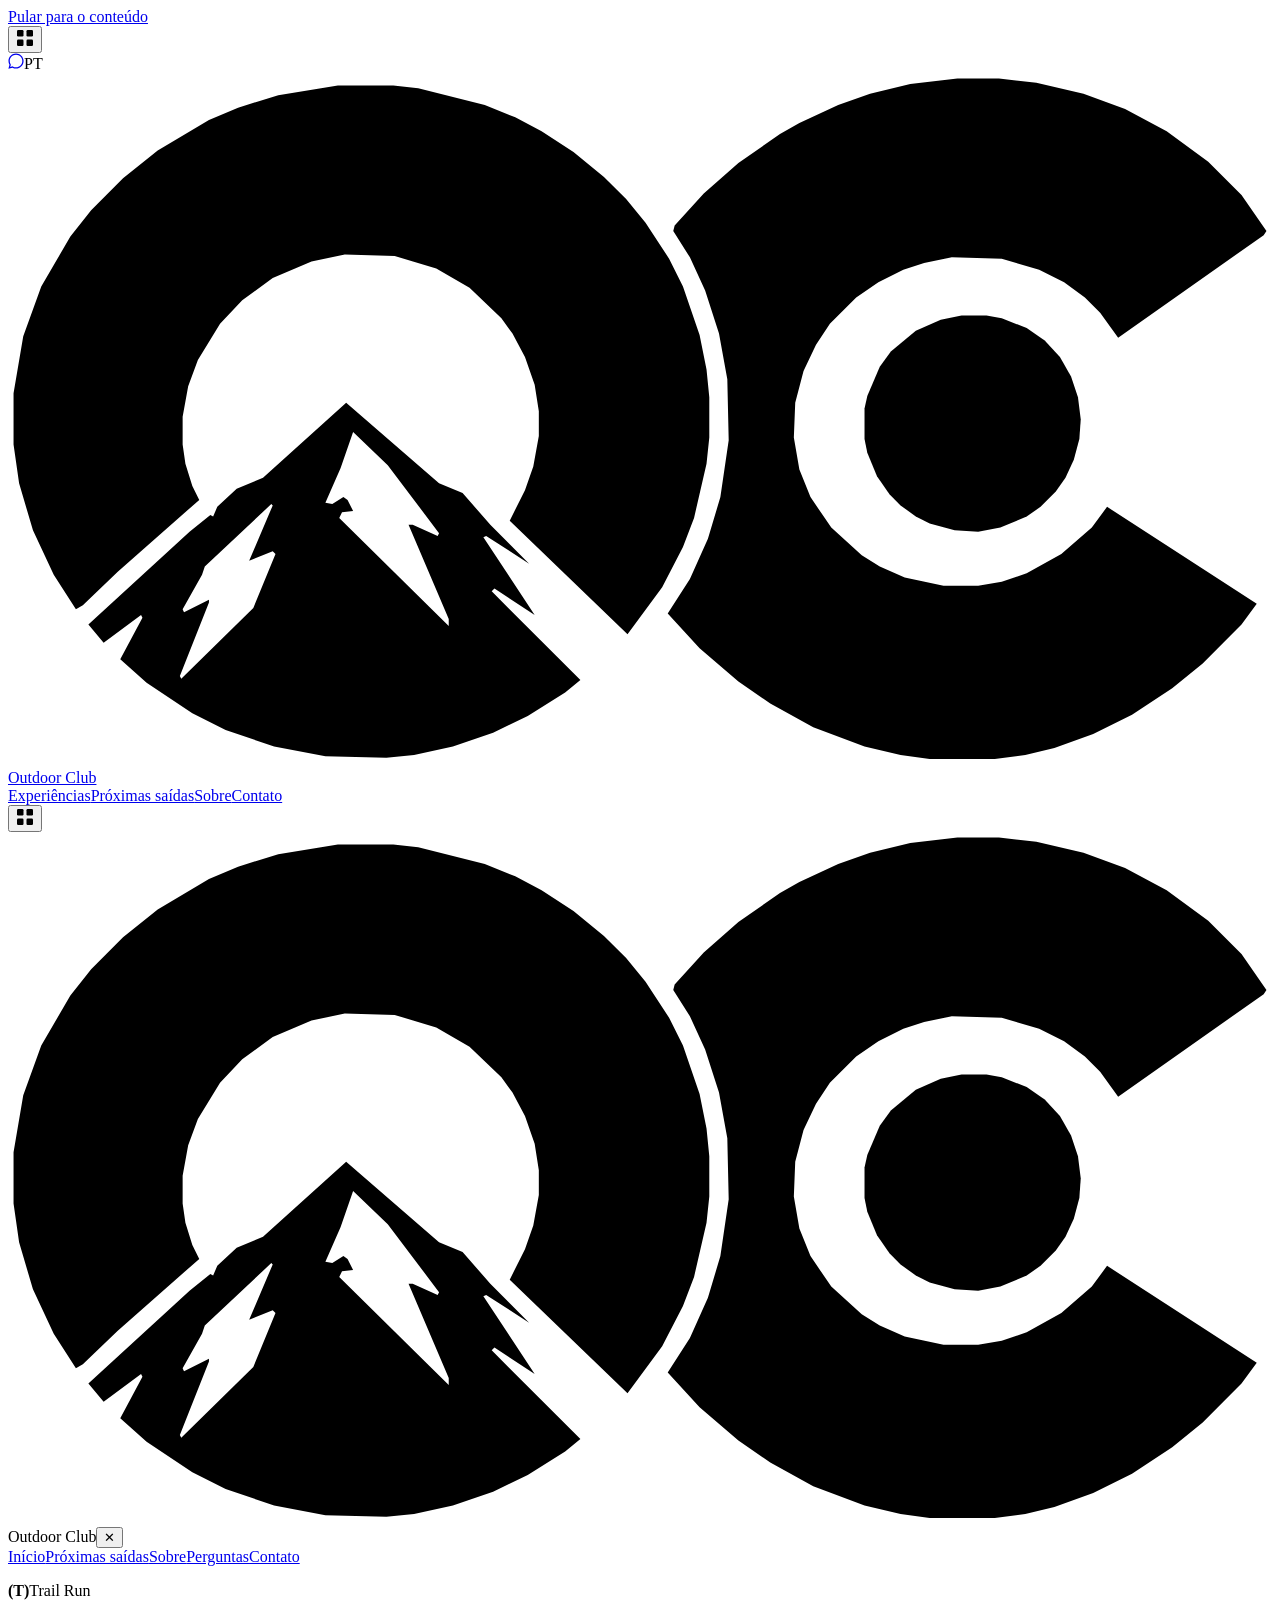
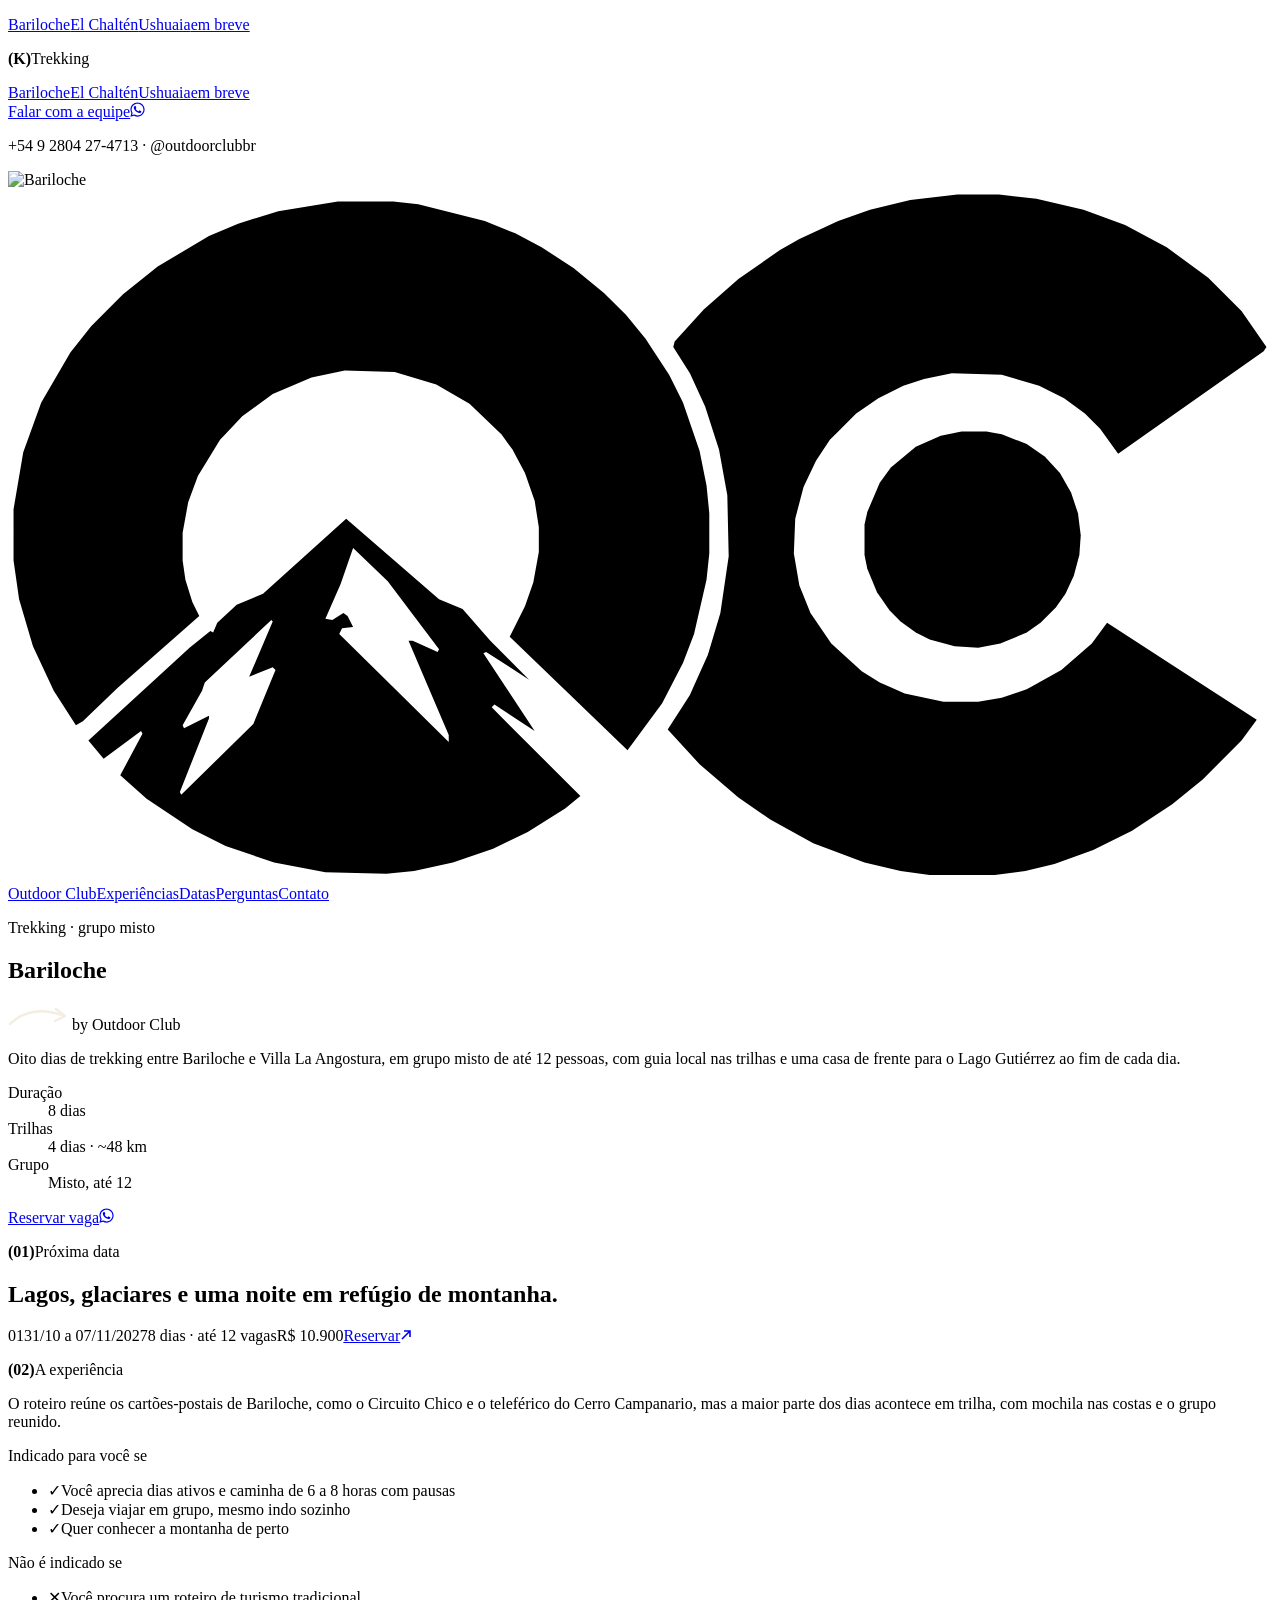
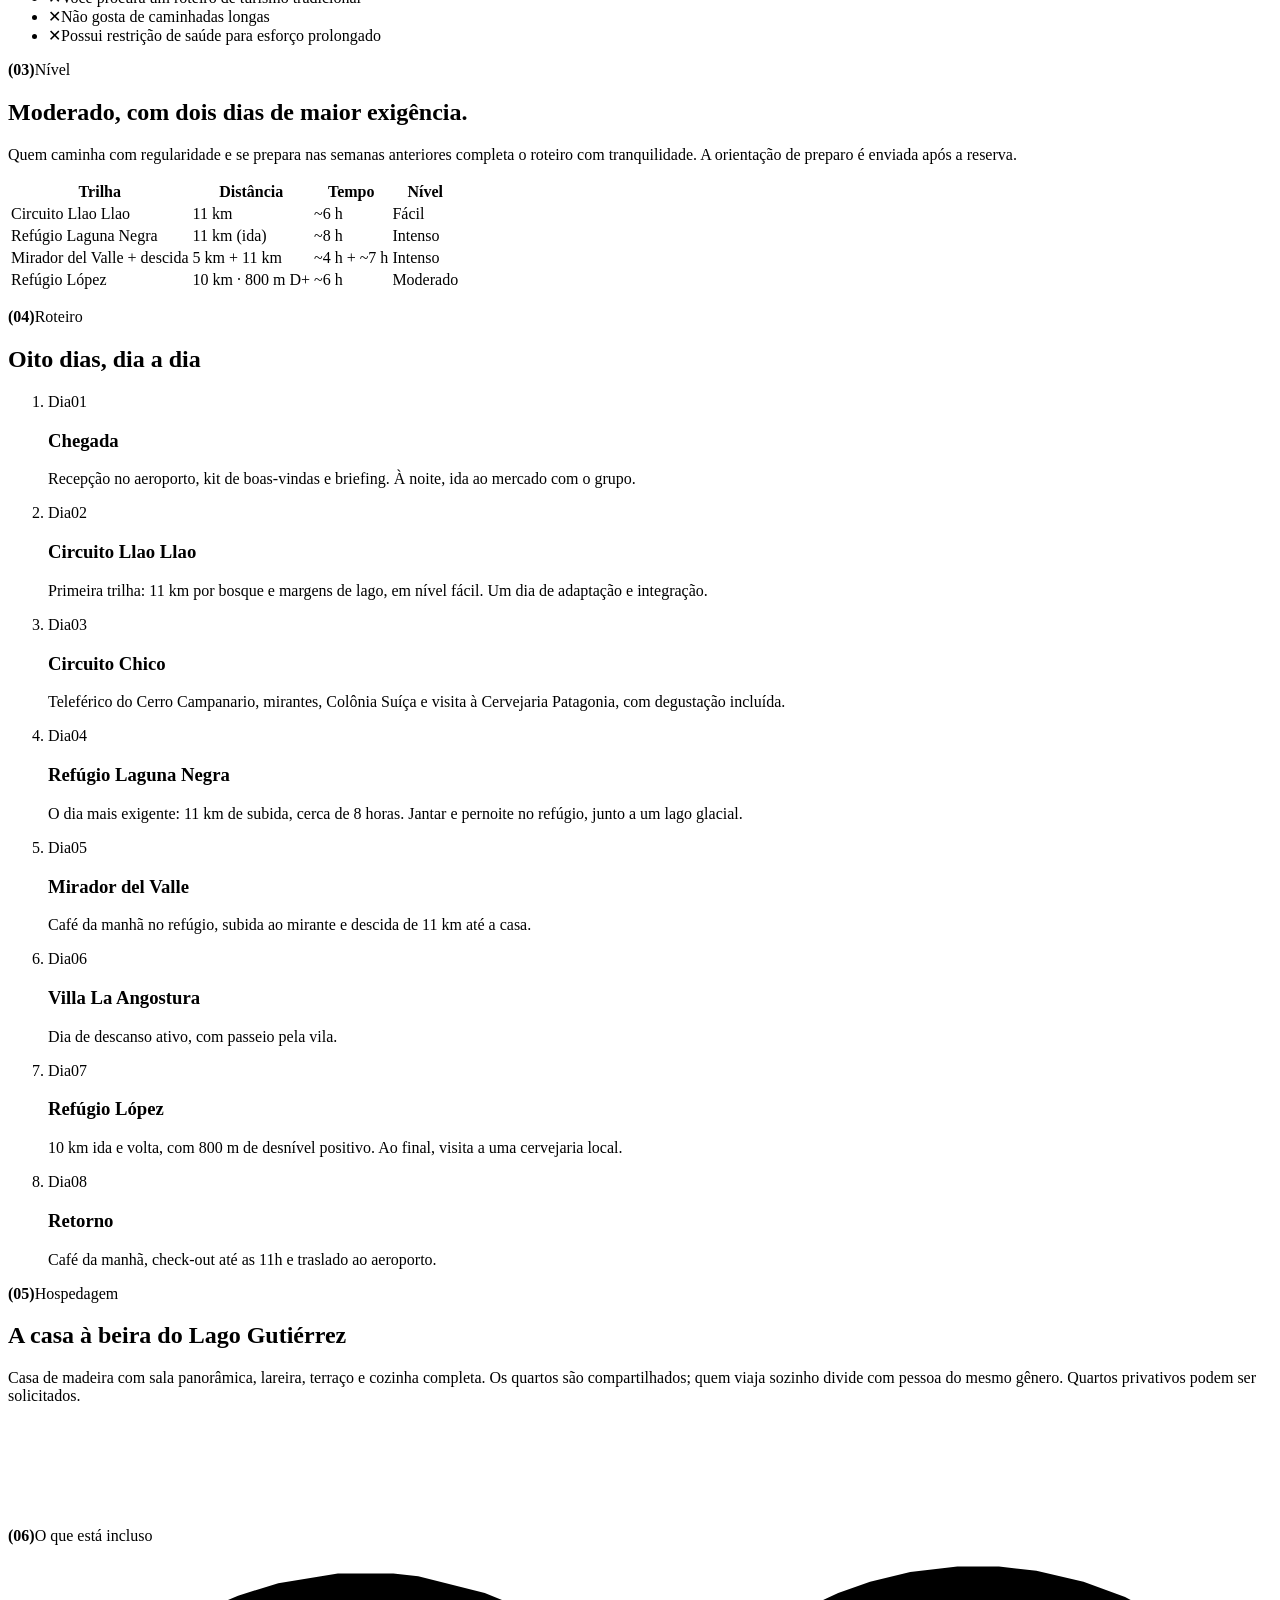
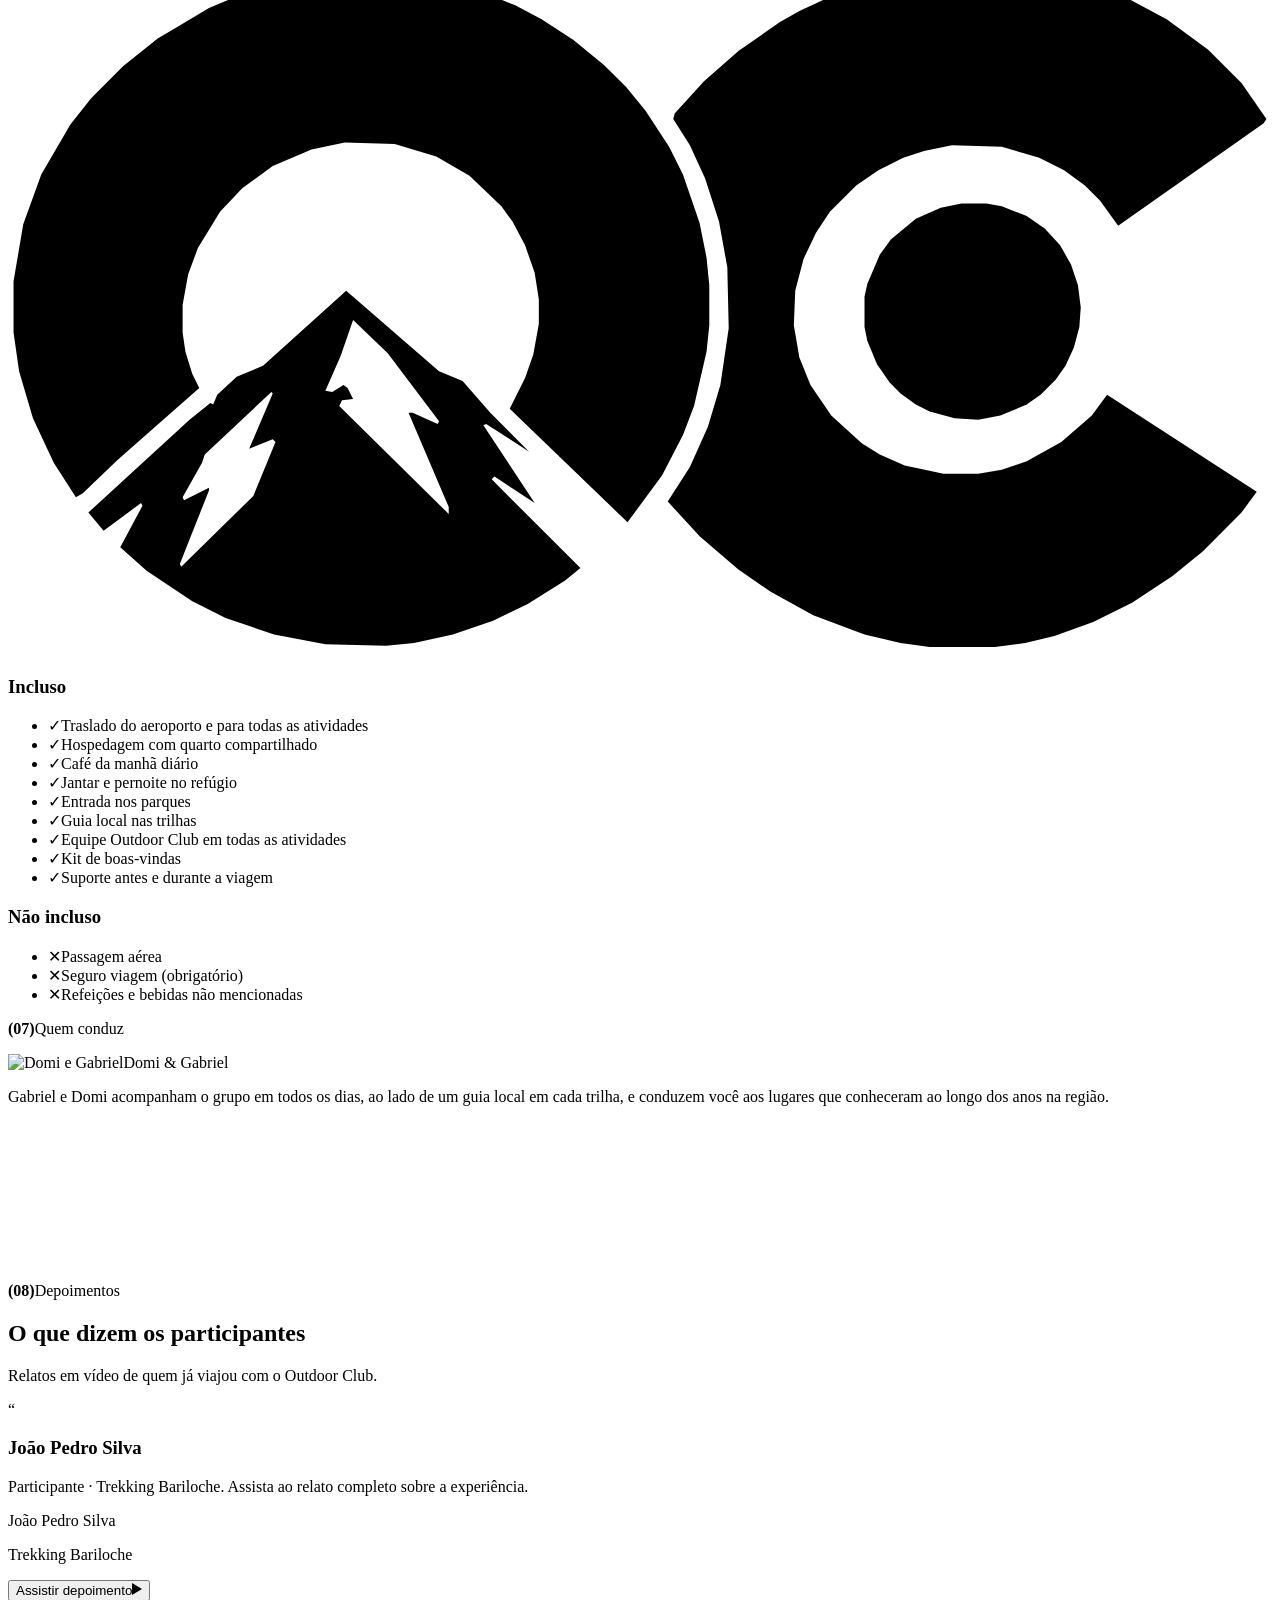
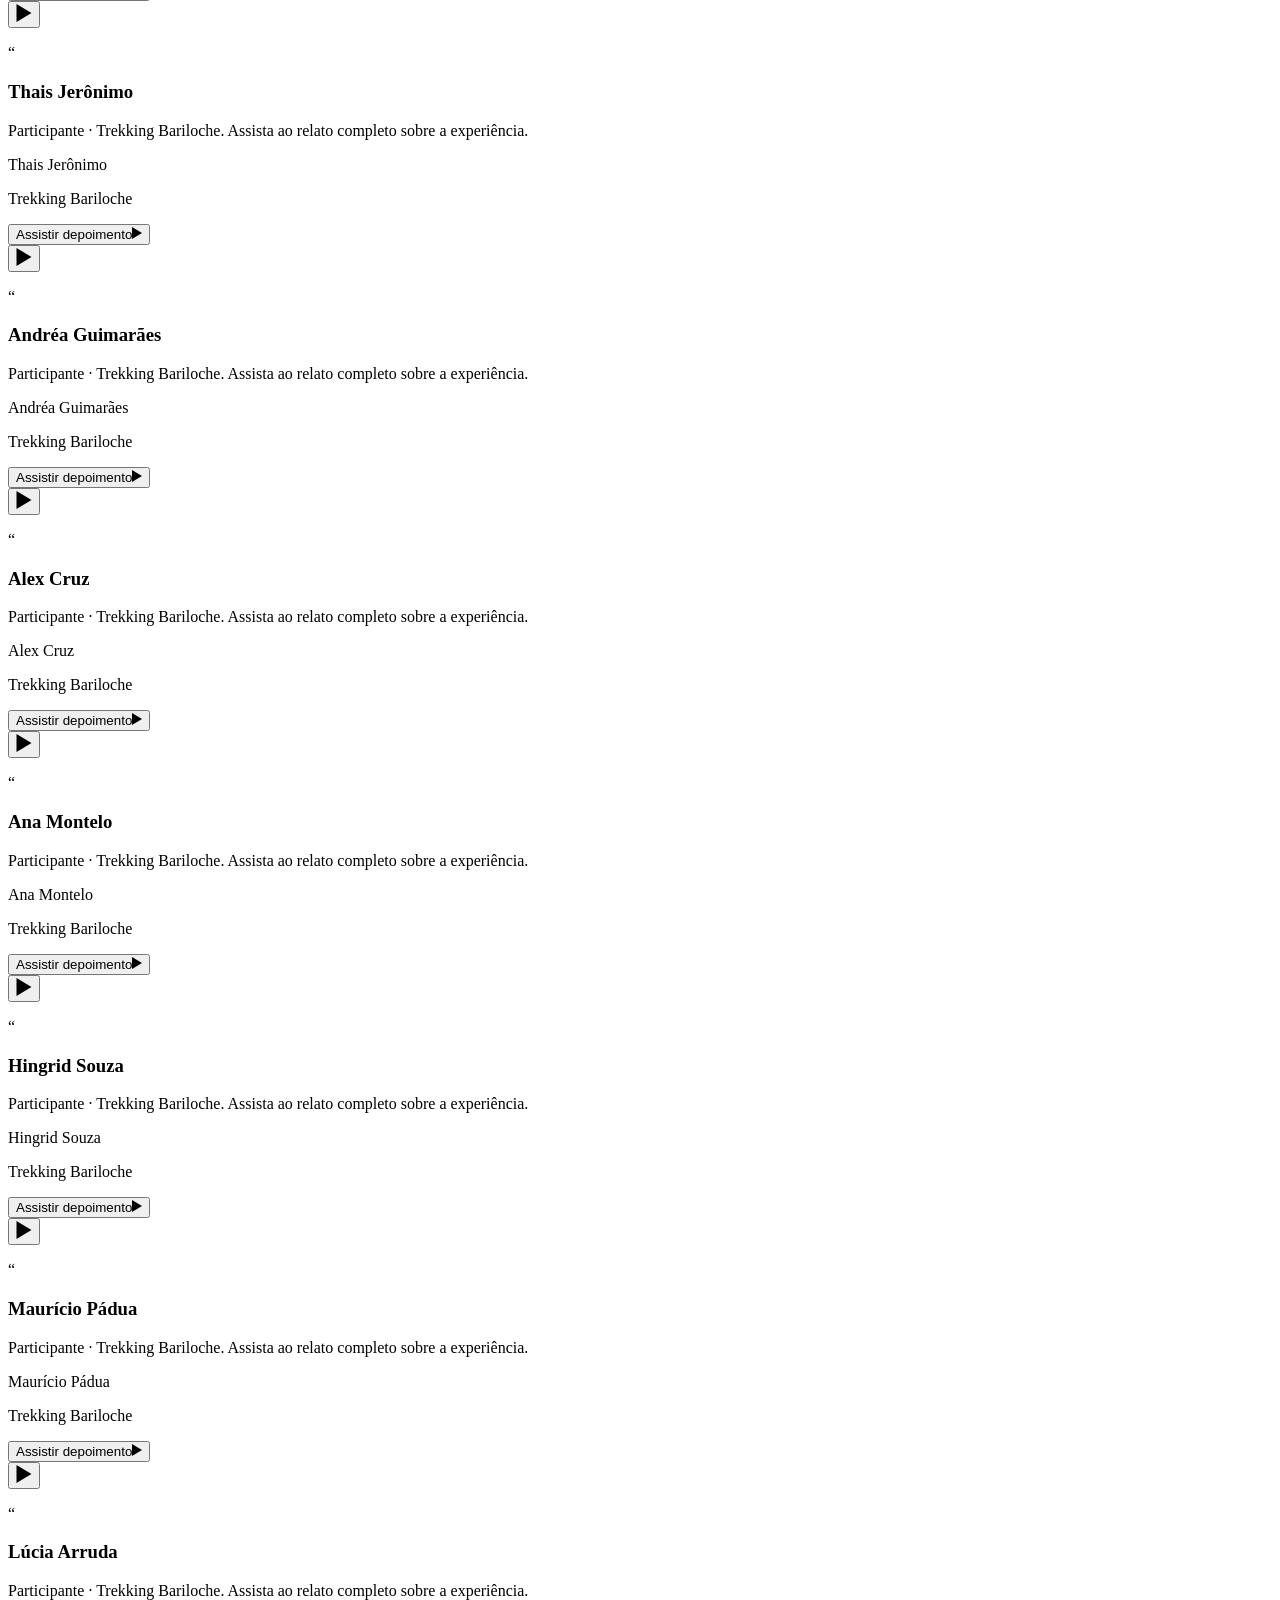
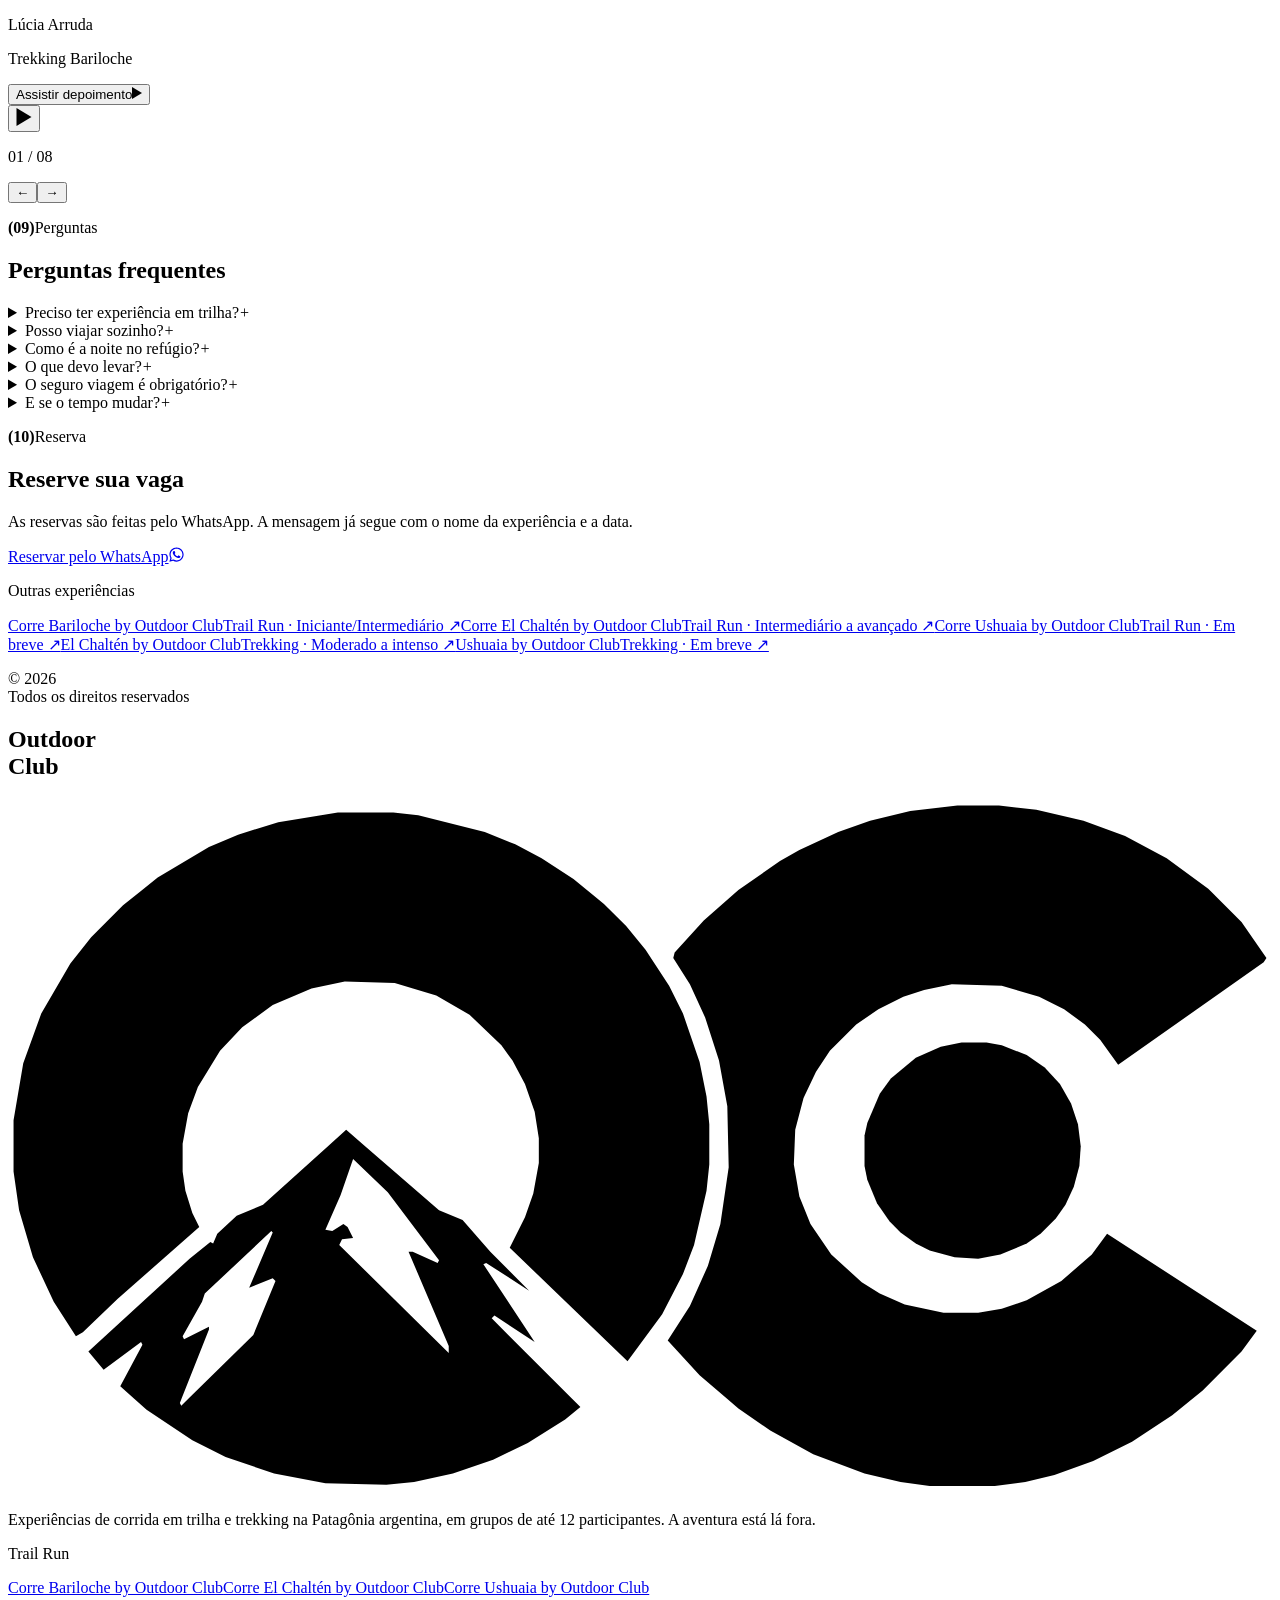
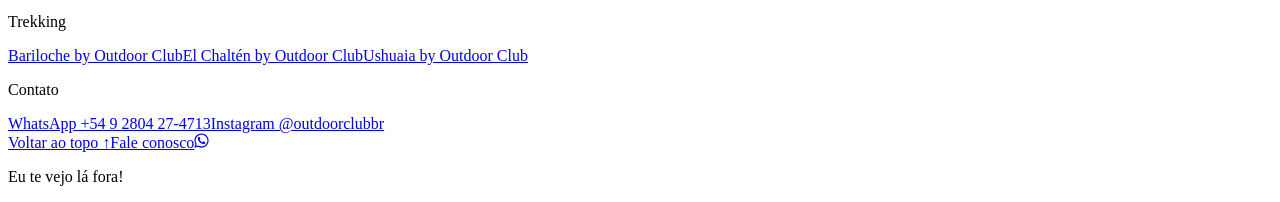
==== commit 0fcb9b70: "Dias do roteiro em destaque Co-Authored-By: Claude Opus 5.5 <noreply@anthropic.com>" ====
--- a/bariloche/index.html
+++ b/bariloche/index.html
@@ -1 +1 @@
-<!DOCTYPE html><html lang="pt-BR"><head><meta charset="utf-8"><meta name="viewport" content="width=device-width, initial-scale=1"><title>Bariloche by Outdoor Club · Lagos, glaciares e uma noite em refúgio de montanha.</title><meta name="description" content="Oito dias de trekking entre Bariloche e Villa La Angostura, em grupo misto de até 12 pessoas, com guia local nas trilhas e uma casa de frente para o Lago Gutiérrez ao fim de cada dia."><meta property="og:title" content="Bariloche by Outdoor Club · Lagos, glaciares e uma noite em refúgio de montanha."><meta property="og:description" content="Oito dias de trekking entre Bariloche e Villa La Angostura, em grupo misto de até 12 pessoas, com guia local nas trilhas e uma casa de frente para o Lago Gutiérrez ao fim de cada dia."><meta property="og:image" content="https://valeliberdade1-cmd.github.io/previa-outdoorclub/fotos/lago-bariloche.webp"><meta name="theme-color" content="#1f1d1a"><link rel="icon" href="/previa-outdoorclub/favicon.svg" type="image/svg+xml"><link rel="preconnect" href="https://fonts.googleapis.com"><link rel="preconnect" href="https://fonts.gstatic.com" crossorigin><link href="https://fonts.googleapis.com/css2?family=Outfit:wght@300;400;500;600;700;800&family=Instrument+Serif:ital@1&family=IBM+Plex+Mono:wght@400;500&display=swap" rel="stylesheet"><link rel="stylesheet" href="/previa-outdoorclub/_astro/depoimentos.DmodbrSJ.css"></head><body><a href="#conteudo" class="sr-only focus:not-sr-only focus:fixed focus:left-2 focus:top-2 focus:z-[100] cta">Pular para o conteúdo</a><!-- trilho lateral (desktop) --><aside class="trilho-lateral" aria-label="Atalhos"><button data-abre-menu class="grid h-9 w-9 place-items-center rounded-md transition hover:bg-white/10" aria-label="Abrir menu"><svg width="18" height="18" viewBox="0 0 18 18" aria-hidden="true"><rect x="1" y="1" width="6.5" height="6.5" rx="1.2" fill="currentColor"/><rect x="10.5" y="1" width="6.5" height="6.5" rx="1.2" fill="currentColor"/><rect x="1" y="10.5" width="6.5" height="6.5" rx="1.2" fill="currentColor"/><rect x="10.5" y="10.5" width="6.5" height="6.5" rx="1.2" fill="currentColor"/></svg></button><div class="flex flex-col items-center gap-3"><a href="https://wa.me/5492804274713?text=Ol%C3%A1!%20Gostaria%20de%20informa%C3%A7%C3%B5es%20sobre%20a%20sa%C3%ADda%20Bariloche%20by%20Outdoor%20Club%2C%20de%2031%2F10%20a%2007%2F11%2F2027." target="_blank" rel="noopener" class="grid h-9 w-9 place-items-center rounded-md text-papel/80 transition hover:bg-white/10" aria-label="WhatsApp"><svg width="16" height="16" viewBox="0 0 24 24" fill="currentColor" aria-hidden="true"><path d="M12.04.7C5.79.7.7 5.78.7 12.04c0 2 .52 3.95 1.52 5.66L.6 23.6l6.04-1.58a11.3 11.3 0 0 0 5.4 1.38c6.25 0 11.34-5.09 11.34-11.34S18.3.7 12.04.7m0 20.8a9.4 9.4 0 0 1-4.8-1.31l-.34-.2-3.57.93.95-3.48-.22-.36a9.4 9.4 0 0 1-1.44-5.02c0-5.2 4.23-9.43 9.44-9.43s9.42 4.23 9.42 9.43-4.23 9.44-9.43 9.44"></path></svg></a><span class="rounded border border-white/25 px-1.5 py-0.5 text-[0.6rem] font-semibold">PT</span></div></aside><!-- barra superior: aparece ao rolar no desktop, fixa no celular --><header id="barra" class="barra escuro"><div class="flex h-12 items-center justify-between px-4"><a href="/previa-outdoorclub/" aria-label="Outdoor Club, início"><span class="oc-logo oc-light "><svg viewBox="264 188 912 499" fill-rule="evenodd" aria-hidden="true" class="oc-mark"><path class="o" d="M 309 306 L 288 342 L 275 378 L 268 419 L 268 456 L 272 484 L 282 518 L 297 550 L 313 575 L 318 572 L 343 548 L 402 496 L 397 486 L 392 470 L 390 456 L 390 436 L 394 414 L 401 395 L 417 369 L 433 352 L 455 336 L 483 324 L 507 319 L 543 320 L 573 329 L 597 343 L 620 365 L 628 376 L 637 393 L 644 413 L 647 432 L 647 450 L 643 472 L 637 489 L 626 511 L 711 593 L 736 559 L 751 530 L 759 509 L 768 470 L 770 451 L 770 422 L 768 402 L 763 377 L 751 342 L 741 322 L 724 296 L 710 279 L 694 263 L 672 245 L 649 230 L 630 220 L 608 211 L 560 199 L 542 197 L 502 197 L 459 204 L 430 213 L 409 222 L 372 244 L 347 264 L 324 287 Z"></path><path class="c" d="M 949 192 L 915 196 L 886 203 L 863 211 L 835 224 L 821 232 L 791 253 L 766 275 L 745 298 L 744 302 L 756 321 L 767 345 L 777 376 L 783 409 L 784 453 L 778 494 L 769 524 L 756 553 L 740 578 L 763 603 L 791 627 L 814 643 L 845 660 L 882 674 L 908 680 L 929 683 L 976 683 L 998 680 L 1019 675 L 1047 665 L 1075 651 L 1104 632 L 1126 614 L 1154 586 L 1165 571 L 1057 501 L 1046 516 L 1024 535 L 999 549 L 981 555 L 964 558 L 939 558 L 911 552 L 893 544 L 880 536 L 858 516 L 843 494 L 835 474 L 831 451 L 832 426 L 838 403 L 847 384 L 857 369 L 876 350 L 892 339 L 910 330 L 925 325 L 945 321 L 981 322 L 1008 330 L 1026 339 L 1041 350 L 1052 361 L 1065 379 L 1170 305 L 1172 302 L 1154 276 L 1130 252 L 1100 230 L 1070 214 L 1040 203 L 1006 195 L 979 192 Z"></path><path class="dot" d="M 952 363 L 937 366 L 919 374 L 901 389 L 893 400 L 884 421 L 882 430 L 882 452 L 884 462 L 891 479 L 900 492 L 908 500 L 919 508 L 929 513 L 947 518 L 964 519 L 980 516 L 999 508 L 1009 501 L 1020 490 L 1027 480 L 1033 467 L 1037 452 L 1038 438 L 1036 422 L 1031 407 L 1023 393 L 1012 381 L 999 372 L 981 365 L 970 363 Z"></path><path class="mnt" d="M 322 586 L 333 599 L 360 579 L 361 581 L 345 611 L 364 628 L 397 650 L 421 662 L 456 674 L 493 681 L 537 682 L 557 680 L 585 674 L 614 664 L 639 652 L 666 635 L 677 626 L 613 562 L 615 560 L 644 579 L 607 523 L 609 522 L 640 542 L 612 514 L 592 491 L 575 484 L 508 426 L 448 480 L 429 488 L 415 501 L 412 508 L 410 507 L 395 519 Z M 454 499 L 455 500 L 438 540 L 455 533 L 457 535 L 441 574 L 389 625 L 388 623 L 409 570 L 409 568 L 391 577 L 390 575 L 404 550 L 406 544 Z M 513 447 L 538 471 L 575 520 L 574 522 L 556 514 L 553 514 L 582 582 L 582 587 L 503 509 L 505 505 L 513 504 L 509 496 L 506 494 L 498 499 L 493 498 L 504 473 Z"></path></svg><span class="oc-word">Outdoor Club</span></span></a><nav class="hidden items-center gap-10 text-[0.78rem] font-semibold uppercase tracking-[0.05em] lg:flex" aria-label="Principal"><a href="/previa-outdoorclub/#experiencias" class="sublinha">Experiências</a><a href="/previa-outdoorclub/#saidas" class="sublinha">Próximas saídas</a><a href="/previa-outdoorclub/#sobre" class="sublinha">Sobre</a><a href="/previa-outdoorclub/#contato" class="sublinha">Contato</a></nav><button data-abre-menu class="grid h-9 w-9 place-items-center lg:hidden" aria-label="Abrir menu"><svg width="18" height="18" viewBox="0 0 18 18" aria-hidden="true"><rect x="1" y="1" width="6.5" height="6.5" rx="1.2" fill="currentColor"/><rect x="10.5" y="1" width="6.5" height="6.5" rx="1.2" fill="currentColor"/><rect x="1" y="10.5" width="6.5" height="6.5" rx="1.2" fill="currentColor"/><rect x="10.5" y="10.5" width="6.5" height="6.5" rx="1.2" fill="currentColor"/></svg></button></div></header><!-- menu --><div id="menu" class="menu-painel" aria-hidden="true"><div class="fundo" data-fecha-menu></div><div class="gaveta escuro granulado brilho" role="dialog" aria-modal="true" aria-label="Menu"><div class="relative flex min-h-full flex-col p-7 md:p-10"><div class="flex items-center justify-between"><span class="oc-logo oc-light "><svg viewBox="264 188 912 499" fill-rule="evenodd" aria-hidden="true" class="oc-mark"><path class="o" d="M 309 306 L 288 342 L 275 378 L 268 419 L 268 456 L 272 484 L 282 518 L 297 550 L 313 575 L 318 572 L 343 548 L 402 496 L 397 486 L 392 470 L 390 456 L 390 436 L 394 414 L 401 395 L 417 369 L 433 352 L 455 336 L 483 324 L 507 319 L 543 320 L 573 329 L 597 343 L 620 365 L 628 376 L 637 393 L 644 413 L 647 432 L 647 450 L 643 472 L 637 489 L 626 511 L 711 593 L 736 559 L 751 530 L 759 509 L 768 470 L 770 451 L 770 422 L 768 402 L 763 377 L 751 342 L 741 322 L 724 296 L 710 279 L 694 263 L 672 245 L 649 230 L 630 220 L 608 211 L 560 199 L 542 197 L 502 197 L 459 204 L 430 213 L 409 222 L 372 244 L 347 264 L 324 287 Z"></path><path class="c" d="M 949 192 L 915 196 L 886 203 L 863 211 L 835 224 L 821 232 L 791 253 L 766 275 L 745 298 L 744 302 L 756 321 L 767 345 L 777 376 L 783 409 L 784 453 L 778 494 L 769 524 L 756 553 L 740 578 L 763 603 L 791 627 L 814 643 L 845 660 L 882 674 L 908 680 L 929 683 L 976 683 L 998 680 L 1019 675 L 1047 665 L 1075 651 L 1104 632 L 1126 614 L 1154 586 L 1165 571 L 1057 501 L 1046 516 L 1024 535 L 999 549 L 981 555 L 964 558 L 939 558 L 911 552 L 893 544 L 880 536 L 858 516 L 843 494 L 835 474 L 831 451 L 832 426 L 838 403 L 847 384 L 857 369 L 876 350 L 892 339 L 910 330 L 925 325 L 945 321 L 981 322 L 1008 330 L 1026 339 L 1041 350 L 1052 361 L 1065 379 L 1170 305 L 1172 302 L 1154 276 L 1130 252 L 1100 230 L 1070 214 L 1040 203 L 1006 195 L 979 192 Z"></path><path class="dot" d="M 952 363 L 937 366 L 919 374 L 901 389 L 893 400 L 884 421 L 882 430 L 882 452 L 884 462 L 891 479 L 900 492 L 908 500 L 919 508 L 929 513 L 947 518 L 964 519 L 980 516 L 999 508 L 1009 501 L 1020 490 L 1027 480 L 1033 467 L 1037 452 L 1038 438 L 1036 422 L 1031 407 L 1023 393 L 1012 381 L 999 372 L 981 365 L 970 363 Z"></path><path class="mnt" d="M 322 586 L 333 599 L 360 579 L 361 581 L 345 611 L 364 628 L 397 650 L 421 662 L 456 674 L 493 681 L 537 682 L 557 680 L 585 674 L 614 664 L 639 652 L 666 635 L 677 626 L 613 562 L 615 560 L 644 579 L 607 523 L 609 522 L 640 542 L 612 514 L 592 491 L 575 484 L 508 426 L 448 480 L 429 488 L 415 501 L 412 508 L 410 507 L 395 519 Z M 454 499 L 455 500 L 438 540 L 455 533 L 457 535 L 441 574 L 389 625 L 388 623 L 409 570 L 409 568 L 391 577 L 390 575 L 404 550 L 406 544 Z M 513 447 L 538 471 L 575 520 L 574 522 L 556 514 L 553 514 L 582 582 L 582 587 L 503 509 L 505 505 L 513 504 L 509 496 L 506 494 L 498 499 L 493 498 L 504 473 Z"></path></svg><span class="oc-word">Outdoor Club</span></span><button data-fecha-menu class="grid h-9 w-9 place-items-center rounded-md bg-white/10 text-lg" aria-label="Fechar menu">✕</button></div><nav class="mt-12" aria-label="Menu"><a href="/previa-outdoorclub/" class="menu-link" data-fecha-menu>Início</a><a href="/previa-outdoorclub/#saidas" class="menu-link" data-fecha-menu>Próximas saídas</a><a href="/previa-outdoorclub/#sobre" class="menu-link" data-fecha-menu>Sobre</a><a href="/previa-outdoorclub/#perguntas" class="menu-link" data-fecha-menu>Perguntas</a><a href="/previa-outdoorclub/#contato" class="menu-link" data-fecha-menu>Contato</a></nav><div class="mt-10 grid grid-cols-2 gap-6 border-t border-white/10 pt-8"><div><p class="rotulo mb-3 text-papel/60"><b>(T)</b>Trail Run</p><a href="/previa-outdoorclub/corre-bariloche/" class="block py-1 font-medium hover:text-ferrugem">Bariloche</a><a href="/previa-outdoorclub/corre-el-chalten/" class="block py-1 font-medium hover:text-ferrugem">El Chaltén</a><a href="/previa-outdoorclub/corre-ushuaia/" class="block py-1 font-medium hover:text-ferrugem">Ushuaia<span class="ml-1.5 text-[0.62rem] uppercase opacity-50">em breve</span></a></div><div><p class="rotulo mb-3 text-papel/60"><b>(K)</b>Trekking</p><a href="/previa-outdoorclub/bariloche/" class="block py-1 font-medium hover:text-ferrugem">Bariloche</a><a href="/previa-outdoorclub/el-chalten/" class="block py-1 font-medium hover:text-ferrugem">El Chaltén</a><a href="/previa-outdoorclub/ushuaia/" class="block py-1 font-medium hover:text-ferrugem">Ushuaia<span class="ml-1.5 text-[0.62rem] uppercase opacity-50">em breve</span></a></div></div><div class="mt-auto pt-10"><a href="https://wa.me/5492804274713?text=Ol%C3%A1!%20Gostaria%20de%20informa%C3%A7%C3%B5es%20sobre%20a%20sa%C3%ADda%20Bariloche%20by%20Outdoor%20Club%2C%20de%2031%2F10%20a%2007%2F11%2F2027." class="cta  " target="_blank" rel="noopener"><span>Falar com a equipe</span><span class="ico"><svg width="15" height="15" viewBox="0 0 24 24" fill="currentColor" aria-hidden="true"><path d="M12.04.7C5.79.7.7 5.78.7 12.04c0 2 .52 3.95 1.52 5.66L.6 23.6l6.04-1.58a11.3 11.3 0 0 0 5.4 1.38c6.25 0 11.34-5.09 11.34-11.34S18.3.7 12.04.7m0 20.8a9.4 9.4 0 0 1-4.8-1.31l-.34-.2-3.57.93.95-3.48-.22-.36a9.4 9.4 0 0 1-1.44-5.02c0-5.2 4.23-9.43 9.44-9.43s9.42 4.23 9.42 9.43-4.23 9.44-9.43 9.44m5.43-7.12c-.3-.15-1.75-.86-2.02-.96-.27-.1-.47-.15-.67.15-.2.3-.77.96-.94 1.16-.17.2-.35.22-.64.07-.3-.15-1.25-.46-2.38-1.47-.88-.79-1.47-1.76-1.65-2.06-.17-.3-.02-.46.13-.6.13-.13.3-.35.45-.52.15-.17.2-.3.3-.5.1-.2.05-.37-.02-.52-.08-.15-.67-1.62-.92-2.22-.24-.58-.49-.5-.67-.51h-.57c-.2 0-.52.07-.79.37-.27.3-1.04 1.02-1.04 2.48s1.07 2.88 1.21 3.08c.15.2 2.1 3.2 5.08 4.49 2.48 1.07 3 .86 3.57.8.57-.09 1.75-.72 2-1.41.25-.69.25-1.29.17-1.41-.07-.12-.27-.2-.57-.35"></path></svg></span></a><p class="muted mt-5 text-sm">+54 9 2804 27-4713 · @outdoorclubbr</p></div></div></div></div><div class="moldura-site"><main id="conteudo"><section data-hero class="painel h-[calc(100svh-12px)] min-h-[620px] max-lg:mt-[60px] max-lg:h-[calc(100svh-66px)] sobre-foto"><img src="/previa-outdoorclub/fotos/lago-bariloche.webp" alt="Bariloche" class="foto" fetchpriority="high"><div class="wrap relative z-[2] flex h-full flex-col pb-7 pt-5"><nav class="hidden items-center justify-between text-[0.8rem] font-semibold uppercase tracking-[0.05em] lg:flex" aria-label="Topo"><a href="/previa-outdoorclub/" aria-label="Outdoor Club, início"><span class="oc-logo oc-light "><svg viewBox="264 188 912 499" fill-rule="evenodd" aria-hidden="true" class="oc-mark"><path class="o" d="M 309 306 L 288 342 L 275 378 L 268 419 L 268 456 L 272 484 L 282 518 L 297 550 L 313 575 L 318 572 L 343 548 L 402 496 L 397 486 L 392 470 L 390 456 L 390 436 L 394 414 L 401 395 L 417 369 L 433 352 L 455 336 L 483 324 L 507 319 L 543 320 L 573 329 L 597 343 L 620 365 L 628 376 L 637 393 L 644 413 L 647 432 L 647 450 L 643 472 L 637 489 L 626 511 L 711 593 L 736 559 L 751 530 L 759 509 L 768 470 L 770 451 L 770 422 L 768 402 L 763 377 L 751 342 L 741 322 L 724 296 L 710 279 L 694 263 L 672 245 L 649 230 L 630 220 L 608 211 L 560 199 L 542 197 L 502 197 L 459 204 L 430 213 L 409 222 L 372 244 L 347 264 L 324 287 Z"></path><path class="c" d="M 949 192 L 915 196 L 886 203 L 863 211 L 835 224 L 821 232 L 791 253 L 766 275 L 745 298 L 744 302 L 756 321 L 767 345 L 777 376 L 783 409 L 784 453 L 778 494 L 769 524 L 756 553 L 740 578 L 763 603 L 791 627 L 814 643 L 845 660 L 882 674 L 908 680 L 929 683 L 976 683 L 998 680 L 1019 675 L 1047 665 L 1075 651 L 1104 632 L 1126 614 L 1154 586 L 1165 571 L 1057 501 L 1046 516 L 1024 535 L 999 549 L 981 555 L 964 558 L 939 558 L 911 552 L 893 544 L 880 536 L 858 516 L 843 494 L 835 474 L 831 451 L 832 426 L 838 403 L 847 384 L 857 369 L 876 350 L 892 339 L 910 330 L 925 325 L 945 321 L 981 322 L 1008 330 L 1026 339 L 1041 350 L 1052 361 L 1065 379 L 1170 305 L 1172 302 L 1154 276 L 1130 252 L 1100 230 L 1070 214 L 1040 203 L 1006 195 L 979 192 Z"></path><path class="dot" d="M 952 363 L 937 366 L 919 374 L 901 389 L 893 400 L 884 421 L 882 430 L 882 452 L 884 462 L 891 479 L 900 492 L 908 500 L 919 508 L 929 513 L 947 518 L 964 519 L 980 516 L 999 508 L 1009 501 L 1020 490 L 1027 480 L 1033 467 L 1037 452 L 1038 438 L 1036 422 L 1031 407 L 1023 393 L 1012 381 L 999 372 L 981 365 L 970 363 Z"></path><path class="mnt" d="M 322 586 L 333 599 L 360 579 L 361 581 L 345 611 L 364 628 L 397 650 L 421 662 L 456 674 L 493 681 L 537 682 L 557 680 L 585 674 L 614 664 L 639 652 L 666 635 L 677 626 L 613 562 L 615 560 L 644 579 L 607 523 L 609 522 L 640 542 L 612 514 L 592 491 L 575 484 L 508 426 L 448 480 L 429 488 L 415 501 L 412 508 L 410 507 L 395 519 Z M 454 499 L 455 500 L 438 540 L 455 533 L 457 535 L 441 574 L 389 625 L 388 623 L 409 570 L 409 568 L 391 577 L 390 575 L 404 550 L 406 544 Z M 513 447 L 538 471 L 575 520 L 574 522 L 556 514 L 553 514 L 582 582 L 582 587 L 503 509 L 505 505 L 513 504 L 509 496 L 506 494 L 498 499 L 493 498 L 504 473 Z"></path></svg><span class="oc-word">Outdoor Club</span></span></a><a href="/previa-outdoorclub/#experiencias" class="sublinha">Experiências</a><a href="#datas" class="sublinha">Datas</a><a href="#perguntas" class="sublinha">Perguntas</a><a href="#contato" class="sublinha">Contato</a></nav><div class="flex flex-1 flex-col items-center justify-center text-center"><p class="cap mb-5 opacity-85">Trekking · grupo misto</p><h1 class="titulo t-giga linhas"><span class="l"><span>Bariloche</span></span></h1><div class="mt-6 flex items-center gap-3 md:self-end md:pr-[10%]"><svg width="64" height="26" viewBox="0 0 64 26" class="hidden md:block" aria-hidden="true"><path d="M2 20C16 6 36 4 56 12" fill="none" stroke="#f4ede1" stroke-width="2.4" stroke-linecap="round"></path><path d="M48 5l9 7-10 5" fill="none" stroke="#f4ede1" stroke-width="2.4" stroke-linecap="round" stroke-linejoin="round"></path></svg><span class="selo text-[clamp(1.4rem,2.6vw,2.3rem)]">by Outdoor Club</span></div></div><div class="grid items-end gap-6 md:grid-cols-[1.4fr_1fr_auto]"><p class="max-w-md text-[1.02rem] font-medium leading-snug">Oito dias de trekking entre Bariloche e Villa La Angostura, em grupo misto de até 12 pessoas, com guia local nas trilhas e uma casa de frente para o Lago Gutiérrez ao fim de cada dia.</p><dl class="hidden grid-cols-[auto_1fr] gap-x-3 gap-y-1 text-[0.74rem] font-semibold uppercase tracking-[0.05em] md:grid"><dt class="opacity-60">Duração</dt><dd>8 dias</dd><dt class="opacity-60">Trilhas</dt><dd>4 dias · ~48 km</dd><dt class="opacity-60">Grupo</dt><dd>Misto, até 12</dd></dl><a href="https://wa.me/5492804274713?text=Ol%C3%A1!%20Gostaria%20de%20informa%C3%A7%C3%B5es%20sobre%20a%20sa%C3%ADda%20Bariloche%20by%20Outdoor%20Club%2C%20de%2031%2F10%20a%2007%2F11%2F2027." class="cta  cta-ico-esq justify-self-start" target="_blank" rel="noopener"><span>Reservar vaga</span><span class="ico"><svg width="15" height="15" viewBox="0 0 24 24" fill="currentColor" aria-hidden="true"><path d="M12.04.7C5.79.7.7 5.78.7 12.04c0 2 .52 3.95 1.52 5.66L.6 23.6l6.04-1.58a11.3 11.3 0 0 0 5.4 1.38c6.25 0 11.34-5.09 11.34-11.34S18.3.7 12.04.7m0 20.8a9.4 9.4 0 0 1-4.8-1.31l-.34-.2-3.57.93.95-3.48-.22-.36a9.4 9.4 0 0 1-1.44-5.02c0-5.2 4.23-9.43 9.44-9.43s9.42 4.23 9.42 9.43-4.23 9.44-9.43 9.44m5.43-7.12c-.3-.15-1.75-.86-2.02-.96-.27-.1-.47-.15-.67.15-.2.3-.77.96-.94 1.16-.17.2-.35.22-.64.07-.3-.15-1.25-.46-2.38-1.47-.88-.79-1.47-1.76-1.65-2.06-.17-.3-.02-.46.13-.6.13-.13.3-.35.45-.52.15-.17.2-.3.3-.5.1-.2.05-.37-.02-.52-.08-.15-.67-1.62-.92-2.22-.24-.58-.49-.5-.67-.51h-.57c-.2 0-.52.07-.79.37-.27.3-1.04 1.02-1.04 2.48s1.07 2.88 1.21 3.08c.15.2 2.1 3.2 5.08 4.49 2.48 1.07 3 .86 3.57.8.57-.09 1.75-.72 2-1.41.25-.69.25-1.29.17-1.41-.07-.12-.27-.2-.57-.35"></path></svg></span></a></div></div></section><section id="datas" class="secao scroll-mt-16"><div class="wrap grade"><p class="rotulo "><b>(01)</b><span>Próxima data</span></p><div><h2 class="titulo t-lg max-w-3xl">Lagos, glaciares e uma noite em refúgio de montanha.</h2><div class="mt-12 border-b border-[var(--tinta-12)]"><div class="linha grid grid-cols-[auto_1fr_auto] items-center gap-x-6 gap-y-3 py-5 md:grid-cols-[3rem_1.3fr_1fr_auto_auto]"><span class="cap muted">01</span><span class="text-[clamp(1.3rem,2.2vw,1.9rem)] font-bold tracking-[-0.04em]">31/10 a 07/11/2027</span><span class="cap muted hidden md:block">8 dias · até 12 vagas</span><span class="font-semibold">R$ 10.900</span><span class="col-span-3 md:col-span-1"><a href="https://wa.me/5492804274713?text=Ol%C3%A1!%20Gostaria%20de%20reservar%20a%20sa%C3%ADda%20Bariloche%20by%20Outdoor%20Club%2C%20de%2031%2F10%20a%2007%2F11%2F2027." class="cta  " target="_blank" rel="noopener"><span>Reservar</span><span class="ico"><svg width="12" height="12" viewBox="0 0 12 12" aria-hidden="true"><path d="M2 10L10 2M4 2h6v6" fill="none" stroke="currentColor" stroke-width="1.6"></path></svg></span></a></span></div></div></div></div></section><section class="secao pt-0"><div class="wrap grade"><p class="rotulo "><b>(02)</b><span>A experiência</span></p><div><p class="manifesto surge max-w-5xl">O roteiro reúne os cartões-postais de Bariloche, como o Circuito Chico e o teleférico do Cerro Campanario, mas a maior parte dos dias acontece em trilha, com mochila nas costas e o grupo reunido.</p><div class="mt-14 grid gap-[6px] md:grid-cols-2"><div class="surge rounded-[var(--raio)] bg-papel-2 p-7 md:p-9"><p class="cap text-bosque">Indicado para você se</p><ul class="mt-5 space-y-3"><li class="linha flex gap-3 pt-3"><span class="text-bosque">✓</span>Você aprecia dias ativos e caminha de 6 a 8 horas com pausas</li><li class="linha flex gap-3 pt-3"><span class="text-bosque">✓</span>Deseja viajar em grupo, mesmo indo sozinho</li><li class="linha flex gap-3 pt-3"><span class="text-bosque">✓</span>Quer conhecer a montanha de perto</li></ul></div><div class="surge escuro rounded-[var(--raio)] p-7 md:p-9"><p class="cap text-ferrugem">Não é indicado se</p><ul class="mt-5 space-y-3"><li class="linha flex gap-3 pt-3"><span class="text-ferrugem">✕</span>Você procura um roteiro de turismo tradicional</li><li class="linha flex gap-3 pt-3"><span class="text-ferrugem">✕</span>Não gosta de caminhadas longas</li><li class="linha flex gap-3 pt-3"><span class="text-ferrugem">✕</span>Possui restrição de saúde para esforço prolongado</li></ul></div></div></div></div></section><section class="painel escuro granulado brilho"><div class="wrap relative py-16 md:py-24"><div class="grade"><p class="rotulo text-papel/70"><b>(03)</b><span>Nível</span></p><div><h2 class="titulo t-lg max-w-4xl">Moderado, com dois dias de maior exigência.</h2><p class="lead muted mt-6 max-w-2xl">Quem caminha com regularidade e se prepara nas semanas anteriores completa o roteiro com tranquilidade. A orientação de preparo é enviada após a reserva.</p><div class="mt-12 overflow-x-auto"><table class="w-full min-w-[620px] text-left"><thead class="cap text-papel/50"><tr class="border-b border-white/10"><th class="py-3 font-semibold">Trilha</th><th class="py-3 font-semibold">Distância</th><th class="py-3 font-semibold">Tempo</th><th class="py-3 font-semibold">Nível</th></tr></thead><tbody><tr class="border-b border-white/10"><td class="py-4 pr-4 text-lg font-semibold">Circuito Llao Llao</td><td class="mono py-4 pr-4">11 km</td><td class="mono py-4 pr-4">~6 h</td><td class="py-4"><span class="tag tag-sinal">Fácil</span></td></tr><tr class="border-b border-white/10"><td class="py-4 pr-4 text-lg font-semibold">Refúgio Laguna Negra</td><td class="mono py-4 pr-4">11 km (ida)</td><td class="mono py-4 pr-4">~8 h</td><td class="py-4"><span class="tag tag-ferrugem">Intenso</span></td></tr><tr class="border-b border-white/10"><td class="py-4 pr-4 text-lg font-semibold">Mirador del Valle + descida</td><td class="mono py-4 pr-4">5 km + 11 km</td><td class="mono py-4 pr-4">~4 h + ~7 h</td><td class="py-4"><span class="tag tag-ferrugem">Intenso</span></td></tr><tr class="border-b border-white/10"><td class="py-4 pr-4 text-lg font-semibold">Refúgio López</td><td class="mono py-4 pr-4">10 km · 800 m D+</td><td class="mono py-4 pr-4">~6 h</td><td class="py-4"><span class="tag tag-vidro">Moderado</span></td></tr></tbody></table></div></div></div></div></section><section class="secao"><div class="wrap grade"><p class="rotulo "><b>(04)</b><span>Roteiro</span></p><div><h2 class="titulo t-lg">Oito dias, <span class="serifa">dia a dia</span></h2><ol class="mt-12 grid gap-x-10 md:grid-cols-2"><li class="linha surge grid grid-cols-[4.5rem_1fr] gap-4 py-6"><span class="cap pt-1.5"><span class="text-ferrugem">D.</span>(01)</span><div><h3 class="text-[1.35rem] font-bold tracking-[-0.03em]">Chegada</h3><p class="muted mt-1.5">Recepção no aeroporto, kit de boas-vindas e briefing. À noite, ida ao mercado com o grupo.</p></div></li><li class="linha surge grid grid-cols-[4.5rem_1fr] gap-4 py-6"><span class="cap pt-1.5"><span class="text-ferrugem">D.</span>(02)</span><div><h3 class="text-[1.35rem] font-bold tracking-[-0.03em]">Circuito Llao Llao</h3><p class="muted mt-1.5">Primeira trilha: 11 km por bosque e margens de lago, em nível fácil. Um dia de adaptação e integração.</p></div></li><li class="linha surge grid grid-cols-[4.5rem_1fr] gap-4 py-6"><span class="cap pt-1.5"><span class="text-ferrugem">D.</span>(03)</span><div><h3 class="text-[1.35rem] font-bold tracking-[-0.03em]">Circuito Chico</h3><p class="muted mt-1.5">Teleférico do Cerro Campanario, mirantes, Colônia Suíça e visita à Cervejaria Patagonia, com degustação incluída.</p></div></li><li class="linha surge grid grid-cols-[4.5rem_1fr] gap-4 py-6"><span class="cap pt-1.5"><span class="text-ferrugem">D.</span>(04)</span><div><h3 class="text-[1.35rem] font-bold tracking-[-0.03em]">Refúgio Laguna Negra</h3><p class="muted mt-1.5">O dia mais exigente: 11 km de subida, cerca de 8 horas. Jantar e pernoite no refúgio, junto a um lago glacial.</p></div></li><li class="linha surge grid grid-cols-[4.5rem_1fr] gap-4 py-6"><span class="cap pt-1.5"><span class="text-ferrugem">D.</span>(05)</span><div><h3 class="text-[1.35rem] font-bold tracking-[-0.03em]">Mirador del Valle</h3><p class="muted mt-1.5">Café da manhã no refúgio, subida ao mirante e descida de 11 km até a casa.</p></div></li><li class="linha surge grid grid-cols-[4.5rem_1fr] gap-4 py-6"><span class="cap pt-1.5"><span class="text-ferrugem">D.</span>(06)</span><div><h3 class="text-[1.35rem] font-bold tracking-[-0.03em]">Villa La Angostura</h3><p class="muted mt-1.5">Dia de descanso ativo, com passeio pela vila.</p></div></li><li class="linha surge grid grid-cols-[4.5rem_1fr] gap-4 py-6"><span class="cap pt-1.5"><span class="text-ferrugem">D.</span>(07)</span><div><h3 class="text-[1.35rem] font-bold tracking-[-0.03em]">Refúgio López</h3><p class="muted mt-1.5">10 km ida e volta, com 800 m de desnível positivo. Ao final, visita a uma cervejaria local.</p></div></li><li class="linha surge grid grid-cols-[4.5rem_1fr] gap-4 py-6"><span class="cap pt-1.5"><span class="text-ferrugem">D.</span>(08)</span><div><h3 class="text-[1.35rem] font-bold tracking-[-0.03em]">Retorno</h3><p class="muted mt-1.5">Café da manhã, check-out até as 11h e traslado ao aeroporto.</p></div></li></ol></div></div></section><section class="secao pt-0"><div class="wrap grade mb-12"><p class="rotulo "><b>(05)</b><span>Hospedagem</span></p><div class="grid gap-8 lg:grid-cols-2 lg:items-end"><h2 class="titulo t-lg">A casa à beira do <span class="serifa">Lago Gutiérrez</span></h2><p class="muted">Casa de madeira com sala panorâmica, lareira, terraço e cozinha completa. Os quartos são compartilhados; quem viaja sozinho divide com pessoa do mesmo gênero. Quartos privativos podem ser solicitados.</p></div></div><div class="grid grid-cols-2 gap-[6px] px-[6px] md:grid-cols-4"><div class="card-foto surge col-span-2 row-span-2 aspect-square md:aspect-auto"><img src="/previa-outdoorclub/fotos/casa-sala.webp" alt="" loading="lazy" class="foto absolute inset-0"></div><div class="card-foto surge aspect-[4/3]"><img src="/previa-outdoorclub/fotos/casa-varanda.webp" alt="" loading="lazy" class="foto absolute inset-0"></div><div class="card-foto surge aspect-[4/3]"><img src="/previa-outdoorclub/fotos/casa-lareira.webp" alt="" loading="lazy" class="foto absolute inset-0"></div><div class="card-foto surge aspect-[4/3]"><img src="/previa-outdoorclub/fotos/casa-mesa.webp" alt="" loading="lazy" class="foto absolute inset-0"></div><div class="card-foto surge aspect-[4/3]"><img src="/previa-outdoorclub/fotos/casa-quarto.webp" alt="" loading="lazy" class="foto absolute inset-0"></div></div></section><section class="secao pt-0"><div class="wrap grade"><p class="rotulo "><b>(06)</b><span>O que está incluso</span></p><div class="grid gap-[6px] lg:grid-cols-[1.4fr_1fr]"><div class="surge relative overflow-hidden rounded-[var(--raio)] bg-ferrugem p-7 text-papel md:p-9"><span class="oc-logo oc-light "><svg viewBox="264 188 912 499" fill-rule="evenodd" aria-hidden="true" class="oc-mark"><path class="o" d="M 309 306 L 288 342 L 275 378 L 268 419 L 268 456 L 272 484 L 282 518 L 297 550 L 313 575 L 318 572 L 343 548 L 402 496 L 397 486 L 392 470 L 390 456 L 390 436 L 394 414 L 401 395 L 417 369 L 433 352 L 455 336 L 483 324 L 507 319 L 543 320 L 573 329 L 597 343 L 620 365 L 628 376 L 637 393 L 644 413 L 647 432 L 647 450 L 643 472 L 637 489 L 626 511 L 711 593 L 736 559 L 751 530 L 759 509 L 768 470 L 770 451 L 770 422 L 768 402 L 763 377 L 751 342 L 741 322 L 724 296 L 710 279 L 694 263 L 672 245 L 649 230 L 630 220 L 608 211 L 560 199 L 542 197 L 502 197 L 459 204 L 430 213 L 409 222 L 372 244 L 347 264 L 324 287 Z"></path><path class="c" d="M 949 192 L 915 196 L 886 203 L 863 211 L 835 224 L 821 232 L 791 253 L 766 275 L 745 298 L 744 302 L 756 321 L 767 345 L 777 376 L 783 409 L 784 453 L 778 494 L 769 524 L 756 553 L 740 578 L 763 603 L 791 627 L 814 643 L 845 660 L 882 674 L 908 680 L 929 683 L 976 683 L 998 680 L 1019 675 L 1047 665 L 1075 651 L 1104 632 L 1126 614 L 1154 586 L 1165 571 L 1057 501 L 1046 516 L 1024 535 L 999 549 L 981 555 L 964 558 L 939 558 L 911 552 L 893 544 L 880 536 L 858 516 L 843 494 L 835 474 L 831 451 L 832 426 L 838 403 L 847 384 L 857 369 L 876 350 L 892 339 L 910 330 L 925 325 L 945 321 L 981 322 L 1008 330 L 1026 339 L 1041 350 L 1052 361 L 1065 379 L 1170 305 L 1172 302 L 1154 276 L 1130 252 L 1100 230 L 1070 214 L 1040 203 L 1006 195 L 979 192 Z"></path><path class="dot" d="M 952 363 L 937 366 L 919 374 L 901 389 L 893 400 L 884 421 L 882 430 L 882 452 L 884 462 L 891 479 L 900 492 L 908 500 L 919 508 L 929 513 L 947 518 L 964 519 L 980 516 L 999 508 L 1009 501 L 1020 490 L 1027 480 L 1033 467 L 1037 452 L 1038 438 L 1036 422 L 1031 407 L 1023 393 L 1012 381 L 999 372 L 981 365 L 970 363 Z"></path><path class="mnt" d="M 322 586 L 333 599 L 360 579 L 361 581 L 345 611 L 364 628 L 397 650 L 421 662 L 456 674 L 493 681 L 537 682 L 557 680 L 585 674 L 614 664 L 639 652 L 666 635 L 677 626 L 613 562 L 615 560 L 644 579 L 607 523 L 609 522 L 640 542 L 612 514 L 592 491 L 575 484 L 508 426 L 448 480 L 429 488 L 415 501 L 412 508 L 410 507 L 395 519 Z M 454 499 L 455 500 L 438 540 L 455 533 L 457 535 L 441 574 L 389 625 L 388 623 L 409 570 L 409 568 L 391 577 L 390 575 L 404 550 L 406 544 Z M 513 447 L 538 471 L 575 520 L 574 522 L 556 514 L 553 514 L 582 582 L 582 587 L 503 509 L 505 505 L 513 504 L 509 496 L 506 494 L 498 499 L 493 498 L 504 473 Z"></path></svg></span><h3 class="titulo mt-6 text-[2.1rem] tracking-[-0.04em]">Incluso</h3><ul class="mt-6 grid gap-x-8 sm:grid-cols-2"><li class="flex gap-3 border-t border-white/25 py-3 text-[0.95rem]"><span>✓</span>Traslado do aeroporto e para todas as atividades</li><li class="flex gap-3 border-t border-white/25 py-3 text-[0.95rem]"><span>✓</span>Hospedagem com quarto compartilhado</li><li class="flex gap-3 border-t border-white/25 py-3 text-[0.95rem]"><span>✓</span>Café da manhã diário</li><li class="flex gap-3 border-t border-white/25 py-3 text-[0.95rem]"><span>✓</span>Jantar e pernoite no refúgio</li><li class="flex gap-3 border-t border-white/25 py-3 text-[0.95rem]"><span>✓</span>Entrada nos parques</li><li class="flex gap-3 border-t border-white/25 py-3 text-[0.95rem]"><span>✓</span>Guia local nas trilhas</li><li class="flex gap-3 border-t border-white/25 py-3 text-[0.95rem]"><span>✓</span>Equipe Outdoor Club em todas as atividades</li><li class="flex gap-3 border-t border-white/25 py-3 text-[0.95rem]"><span>✓</span>Kit de boas-vindas</li><li class="flex gap-3 border-t border-white/25 py-3 text-[0.95rem]"><span>✓</span>Suporte antes e durante a viagem</li></ul></div><div class="surge escuro rounded-[var(--raio)] p-7 md:p-9"><h3 class="titulo text-[2.1rem] tracking-[-0.04em]">Não incluso</h3><ul class="mt-6"><li class="flex gap-3 border-t border-white/10 py-3 text-[0.95rem]"><span class="text-ferrugem">✕</span>Passagem aérea</li><li class="flex gap-3 border-t border-white/10 py-3 text-[0.95rem]"><span class="text-ferrugem">✕</span>Seguro viagem (obrigatório)</li><li class="flex gap-3 border-t border-white/10 py-3 text-[0.95rem]"><span class="text-ferrugem">✕</span>Refeições e bebidas não mencionadas</li></ul></div></div></div></section><section class="secao pt-0"><div class="wrap grade"><p class="rotulo "><b>(07)</b><span>Quem conduz</span></p><div class="grid gap-10 md:grid-cols-[minmax(0,20rem)_1fr] md:items-end"><div class="card-foto surge aspect-[4/5]"><img src="/previa-outdoorclub/fotos/hosts.webp" alt="Domi e Gabriel" loading="lazy" class="foto object-top"><span class="selo absolute bottom-4 left-3 text-2xl">Domi &amp; Gabriel</span></div><div><p class="manifesto">Gabriel e Domi acompanham o grupo em todos os dias, ao lado de um <span class="serifa">guia local</span> em cada trilha, e conduzem você aos lugares que conheceram ao longo dos anos na região.</p></div></div></div></section><section class="pb-[6px]" aria-label="Fotos"><div class="esteira px-[6px]"><div class="card-foto aspect-[4/5]"><img src="/previa-outdoorclub/fotos/laguna-negra.webp" alt="" loading="lazy" class="foto"></div><div class="card-foto aspect-[4/5]"><img src="/previa-outdoorclub/fotos/grupo-montanha.webp" alt="" loading="lazy" class="foto"></div><div class="card-foto aspect-[4/5]"><img src="/previa-outdoorclub/fotos/trilha-02201.webp" alt="" loading="lazy" class="foto"></div><div class="card-foto aspect-[4/5]"><img src="/previa-outdoorclub/fotos/trilha-02115.webp" alt="" loading="lazy" class="foto"></div><div class="card-foto aspect-[4/5]"><img src="/previa-outdoorclub/fotos/trilha-09801.webp" alt="" loading="lazy" class="foto"></div><div class="card-foto aspect-[4/5]"><img src="/previa-outdoorclub/fotos/grupo-refugio.webp" alt="" loading="lazy" class="foto"></div><div class="card-foto aspect-[4/5]"><img src="/previa-outdoorclub/fotos/trilha-02019.webp" alt="" loading="lazy" class="foto"></div><div class="card-foto aspect-[4/5]"><img src="/previa-outdoorclub/fotos/trilha-09996.webp" alt="" loading="lazy" class="foto"></div></div></section><section class="painel escuro granulado brilho" data-slider><div class="wrap relative py-14 md:py-20"><div class="grid gap-6 border-b border-white/10 pb-10 md:grid-cols-[1fr_2.6fr] md:items-end"><p class="rotulo text-papel/70"><b>(08)</b><span>Depoimentos</span></p><div class="flex flex-wrap items-end justify-between gap-6"><h2 class="titulo t-lg">O que dizem os <span class="serifa">participantes</span></h2><p class="muted max-w-[16rem] text-sm">Relatos em vídeo de quem já viajou com o Outdoor Club.</p></div></div><div class="relative mt-12 min-h-[540px]"><article data-slide class="grid gap-10 transition-opacity duration-700 md:grid-cols-[1.35fr_1fr] md:items-end " aria-hidden="false"><div class="order-2 md:order-1"><p class="serifa text-[5rem] leading-[.6]">“</p><h3 class="titulo t-xl mt-4">João <span class="serifa">Pedro Silva</span></h3><p class="muted mt-5 max-w-md">Participante · Trekking Bariloche. Assista ao relato completo sobre a experiência.</p><div class="mt-10 flex flex-wrap items-end justify-between gap-6"><div><p class="font-semibold">João Pedro Silva</p><p class="muted text-sm">Trekking Bariloche</p></div><button type="button" data-yt="DNTBCcWcARM" class="cta"><span>Assistir depoimento</span><span class="ico"><svg width="10" height="12" viewBox="0 0 10 12" aria-hidden="true"><path d="M0 0l10 6-10 6z" fill="currentColor"></path></svg></span></button></div></div><button type="button" data-yt="DNTBCcWcARM" class="card-foto group order-1 aspect-[4/5] w-full max-w-[420px] justify-self-end md:order-2" aria-label="Assistir depoimento de João Pedro Silva"><img src="/previa-outdoorclub/fotos/dep-trek-5.webp" alt="" loading="lazy" class="foto"><span class="absolute inset-0 grid place-items-center"><span class="grid h-16 w-16 place-items-center rounded-full bg-ferrugem text-white transition group-hover:scale-110"><svg width="16" height="18" viewBox="0 0 10 12" aria-hidden="true"><path d="M0 0l10 6-10 6z" fill="currentColor"></path></svg></span></span></button></article><article data-slide class="grid gap-10 transition-opacity duration-700 md:grid-cols-[1.35fr_1fr] md:items-end pointer-events-none absolute inset-0 opacity-0" aria-hidden="true"><div class="order-2 md:order-1"><p class="serifa text-[5rem] leading-[.6]">“</p><h3 class="titulo t-xl mt-4">Thais <span class="serifa">Jerônimo</span></h3><p class="muted mt-5 max-w-md">Participante · Trekking Bariloche. Assista ao relato completo sobre a experiência.</p><div class="mt-10 flex flex-wrap items-end justify-between gap-6"><div><p class="font-semibold">Thais Jerônimo</p><p class="muted text-sm">Trekking Bariloche</p></div><button type="button" data-yt="bnVA5x8uPBU" class="cta"><span>Assistir depoimento</span><span class="ico"><svg width="10" height="12" viewBox="0 0 10 12" aria-hidden="true"><path d="M0 0l10 6-10 6z" fill="currentColor"></path></svg></span></button></div></div><button type="button" data-yt="bnVA5x8uPBU" class="card-foto group order-1 aspect-[4/5] w-full max-w-[420px] justify-self-end md:order-2" aria-label="Assistir depoimento de Thais Jerônimo"><img src="/previa-outdoorclub/fotos/dep-trek-6.webp" alt="" loading="lazy" class="foto"><span class="absolute inset-0 grid place-items-center"><span class="grid h-16 w-16 place-items-center rounded-full bg-ferrugem text-white transition group-hover:scale-110"><svg width="16" height="18" viewBox="0 0 10 12" aria-hidden="true"><path d="M0 0l10 6-10 6z" fill="currentColor"></path></svg></span></span></button></article><article data-slide class="grid gap-10 transition-opacity duration-700 md:grid-cols-[1.35fr_1fr] md:items-end pointer-events-none absolute inset-0 opacity-0" aria-hidden="true"><div class="order-2 md:order-1"><p class="serifa text-[5rem] leading-[.6]">“</p><h3 class="titulo t-xl mt-4">Andréa <span class="serifa">Guimarães</span></h3><p class="muted mt-5 max-w-md">Participante · Trekking Bariloche. Assista ao relato completo sobre a experiência.</p><div class="mt-10 flex flex-wrap items-end justify-between gap-6"><div><p class="font-semibold">Andréa Guimarães</p><p class="muted text-sm">Trekking Bariloche</p></div><button type="button" data-yt="C4eVw1tgGUA" class="cta"><span>Assistir depoimento</span><span class="ico"><svg width="10" height="12" viewBox="0 0 10 12" aria-hidden="true"><path d="M0 0l10 6-10 6z" fill="currentColor"></path></svg></span></button></div></div><button type="button" data-yt="C4eVw1tgGUA" class="card-foto group order-1 aspect-[4/5] w-full max-w-[420px] justify-self-end md:order-2" aria-label="Assistir depoimento de Andréa Guimarães"><img src="/previa-outdoorclub/fotos/dep-trek-8.webp" alt="" loading="lazy" class="foto"><span class="absolute inset-0 grid place-items-center"><span class="grid h-16 w-16 place-items-center rounded-full bg-ferrugem text-white transition group-hover:scale-110"><svg width="16" height="18" viewBox="0 0 10 12" aria-hidden="true"><path d="M0 0l10 6-10 6z" fill="currentColor"></path></svg></span></span></button></article><article data-slide class="grid gap-10 transition-opacity duration-700 md:grid-cols-[1.35fr_1fr] md:items-end pointer-events-none absolute inset-0 opacity-0" aria-hidden="true"><div class="order-2 md:order-1"><p class="serifa text-[5rem] leading-[.6]">“</p><h3 class="titulo t-xl mt-4">Alex <span class="serifa">Cruz</span></h3><p class="muted mt-5 max-w-md">Participante · Trekking Bariloche. Assista ao relato completo sobre a experiência.</p><div class="mt-10 flex flex-wrap items-end justify-between gap-6"><div><p class="font-semibold">Alex Cruz</p><p class="muted text-sm">Trekking Bariloche</p></div><button type="button" data-yt="zZfy_oGPVaA" class="cta"><span>Assistir depoimento</span><span class="ico"><svg width="10" height="12" viewBox="0 0 10 12" aria-hidden="true"><path d="M0 0l10 6-10 6z" fill="currentColor"></path></svg></span></button></div></div><button type="button" data-yt="zZfy_oGPVaA" class="card-foto group order-1 aspect-[4/5] w-full max-w-[420px] justify-self-end md:order-2" aria-label="Assistir depoimento de Alex Cruz"><img src="/previa-outdoorclub/fotos/dep-trek-2.webp" alt="" loading="lazy" class="foto"><span class="absolute inset-0 grid place-items-center"><span class="grid h-16 w-16 place-items-center rounded-full bg-ferrugem text-white transition group-hover:scale-110"><svg width="16" height="18" viewBox="0 0 10 12" aria-hidden="true"><path d="M0 0l10 6-10 6z" fill="currentColor"></path></svg></span></span></button></article><article data-slide class="grid gap-10 transition-opacity duration-700 md:grid-cols-[1.35fr_1fr] md:items-end pointer-events-none absolute inset-0 opacity-0" aria-hidden="true"><div class="order-2 md:order-1"><p class="serifa text-[5rem] leading-[.6]">“</p><h3 class="titulo t-xl mt-4">Ana <span class="serifa">Montelo</span></h3><p class="muted mt-5 max-w-md">Participante · Trekking Bariloche. Assista ao relato completo sobre a experiência.</p><div class="mt-10 flex flex-wrap items-end justify-between gap-6"><div><p class="font-semibold">Ana Montelo</p><p class="muted text-sm">Trekking Bariloche</p></div><button type="button" data-yt="_VFUwV5mPCk" class="cta"><span>Assistir depoimento</span><span class="ico"><svg width="10" height="12" viewBox="0 0 10 12" aria-hidden="true"><path d="M0 0l10 6-10 6z" fill="currentColor"></path></svg></span></button></div></div><button type="button" data-yt="_VFUwV5mPCk" class="card-foto group order-1 aspect-[4/5] w-full max-w-[420px] justify-self-end md:order-2" aria-label="Assistir depoimento de Ana Montelo"><img src="/previa-outdoorclub/fotos/dep-trek-1.webp" alt="" loading="lazy" class="foto"><span class="absolute inset-0 grid place-items-center"><span class="grid h-16 w-16 place-items-center rounded-full bg-ferrugem text-white transition group-hover:scale-110"><svg width="16" height="18" viewBox="0 0 10 12" aria-hidden="true"><path d="M0 0l10 6-10 6z" fill="currentColor"></path></svg></span></span></button></article><article data-slide class="grid gap-10 transition-opacity duration-700 md:grid-cols-[1.35fr_1fr] md:items-end pointer-events-none absolute inset-0 opacity-0" aria-hidden="true"><div class="order-2 md:order-1"><p class="serifa text-[5rem] leading-[.6]">“</p><h3 class="titulo t-xl mt-4">Hingrid <span class="serifa">Souza</span></h3><p class="muted mt-5 max-w-md">Participante · Trekking Bariloche. Assista ao relato completo sobre a experiência.</p><div class="mt-10 flex flex-wrap items-end justify-between gap-6"><div><p class="font-semibold">Hingrid Souza</p><p class="muted text-sm">Trekking Bariloche</p></div><button type="button" data-yt="FGSrBWzuuQM" class="cta"><span>Assistir depoimento</span><span class="ico"><svg width="10" height="12" viewBox="0 0 10 12" aria-hidden="true"><path d="M0 0l10 6-10 6z" fill="currentColor"></path></svg></span></button></div></div><button type="button" data-yt="FGSrBWzuuQM" class="card-foto group order-1 aspect-[4/5] w-full max-w-[420px] justify-self-end md:order-2" aria-label="Assistir depoimento de Hingrid Souza"><img src="/previa-outdoorclub/fotos/dep-trek-7.webp" alt="" loading="lazy" class="foto"><span class="absolute inset-0 grid place-items-center"><span class="grid h-16 w-16 place-items-center rounded-full bg-ferrugem text-white transition group-hover:scale-110"><svg width="16" height="18" viewBox="0 0 10 12" aria-hidden="true"><path d="M0 0l10 6-10 6z" fill="currentColor"></path></svg></span></span></button></article><article data-slide class="grid gap-10 transition-opacity duration-700 md:grid-cols-[1.35fr_1fr] md:items-end pointer-events-none absolute inset-0 opacity-0" aria-hidden="true"><div class="order-2 md:order-1"><p class="serifa text-[5rem] leading-[.6]">“</p><h3 class="titulo t-xl mt-4">Maurício <span class="serifa">Pádua</span></h3><p class="muted mt-5 max-w-md">Participante · Trekking Bariloche. Assista ao relato completo sobre a experiência.</p><div class="mt-10 flex flex-wrap items-end justify-between gap-6"><div><p class="font-semibold">Maurício Pádua</p><p class="muted text-sm">Trekking Bariloche</p></div><button type="button" data-yt="TZL1k28wYSM" class="cta"><span>Assistir depoimento</span><span class="ico"><svg width="10" height="12" viewBox="0 0 10 12" aria-hidden="true"><path d="M0 0l10 6-10 6z" fill="currentColor"></path></svg></span></button></div></div><button type="button" data-yt="TZL1k28wYSM" class="card-foto group order-1 aspect-[4/5] w-full max-w-[420px] justify-self-end md:order-2" aria-label="Assistir depoimento de Maurício Pádua"><img src="/previa-outdoorclub/fotos/dep-trek-4.webp" alt="" loading="lazy" class="foto"><span class="absolute inset-0 grid place-items-center"><span class="grid h-16 w-16 place-items-center rounded-full bg-ferrugem text-white transition group-hover:scale-110"><svg width="16" height="18" viewBox="0 0 10 12" aria-hidden="true"><path d="M0 0l10 6-10 6z" fill="currentColor"></path></svg></span></span></button></article><article data-slide class="grid gap-10 transition-opacity duration-700 md:grid-cols-[1.35fr_1fr] md:items-end pointer-events-none absolute inset-0 opacity-0" aria-hidden="true"><div class="order-2 md:order-1"><p class="serifa text-[5rem] leading-[.6]">“</p><h3 class="titulo t-xl mt-4">Lúcia <span class="serifa">Arruda</span></h3><p class="muted mt-5 max-w-md">Participante · Trekking Bariloche. Assista ao relato completo sobre a experiência.</p><div class="mt-10 flex flex-wrap items-end justify-between gap-6"><div><p class="font-semibold">Lúcia Arruda</p><p class="muted text-sm">Trekking Bariloche</p></div><button type="button" data-yt="Ti7sY01vnYc" class="cta"><span>Assistir depoimento</span><span class="ico"><svg width="10" height="12" viewBox="0 0 10 12" aria-hidden="true"><path d="M0 0l10 6-10 6z" fill="currentColor"></path></svg></span></button></div></div><button type="button" data-yt="Ti7sY01vnYc" class="card-foto group order-1 aspect-[4/5] w-full max-w-[420px] justify-self-end md:order-2" aria-label="Assistir depoimento de Lúcia Arruda"><img src="/previa-outdoorclub/fotos/dep-trek-3.webp" alt="" loading="lazy" class="foto"><span class="absolute inset-0 grid place-items-center"><span class="grid h-16 w-16 place-items-center rounded-full bg-ferrugem text-white transition group-hover:scale-110"><svg width="16" height="18" viewBox="0 0 10 12" aria-hidden="true"><path d="M0 0l10 6-10 6z" fill="currentColor"></path></svg></span></span></button></article></div><div class="mt-12 flex items-center gap-5 border-t border-white/10 pt-5"><p class="text-sm font-semibold"><span data-atual>01</span> <span class="opacity-50">/ 08</span></p><div class="h-px flex-1 bg-white/10"><div data-barra class="h-px bg-ferrugem transition-all duration-700" style="width:12.5%"></div></div><button type="button" data-ant class="grid h-9 w-9 place-items-center rounded-[5px] bg-ferrugem text-white" aria-label="Anterior">←</button><button type="button" data-prox class="grid h-9 w-9 place-items-center rounded-[5px] bg-ferrugem text-white" aria-label="Próximo">→</button></div></div></section><section id="perguntas" class="secao scroll-mt-16"><div class="wrap grade"><p class="rotulo "><b>(09)</b><span>Perguntas</span></p><div class="max-w-3xl"><h2 class="titulo t-lg mb-10">Perguntas <span class="serifa">frequentes</span></h2><div><details class="pilula"><summary>Preciso ter experiência em trilha?<i aria-hidden="true">+</i></summary><p>Não. É necessário ter disposição para caminhar durante o dia inteiro. O ritmo é definido pelo grupo, e ninguém fica sozinho na montanha.</p></details><details class="pilula"><summary>Posso viajar sozinho?<i aria-hidden="true">+</i></summary><p>Sim, e a maioria dos participantes viaja sozinha. Os quartos são divididos com pessoas do mesmo gênero. Quartos privativos podem ser solicitados pelo WhatsApp.</p></details><details class="pilula"><summary>Como é a noite no refúgio?<i aria-hidden="true">+</i></summary><p>Uma experiência simples e marcante: jantar quente, noite na montanha e um lago glacial à porta. O refúgio está a 1.700 m de altitude.</p></details><details class="pilula"><summary>O que devo levar?<i aria-hidden="true">+</i></summary><p>Após a reserva, você recebe a lista completa de equipamentos, com orientações sobre o que é indispensável e o que é opcional.</p></details><details class="pilula"><summary>O seguro viagem é obrigatório?<i aria-hidden="true">+</i></summary><p>Sim. O seguro não está incluso, e nossa equipe orienta a escolha de uma apólice que cubra atividades de montanha.</p></details><details class="pilula"><summary>E se o tempo mudar?<i aria-hidden="true">+</i></summary><p>O roteiro é planejado com antecedência, mas na montanha o clima tem a palavra final. Todas as trilhas contam com alternativas, e a decisão de sair é sempre da equipe, com a segurança em primeiro lugar.</p></details></div></div></div></section><section id="contato" class="painel escuro granulado brilho scroll-mt-16"><div class="wrap relative py-16 md:py-24"><div class="grade"><p class="rotulo text-papel/70"><b>(10)</b><span>Reserva</span></p><div><h2 class="titulo t-xl">Reserve sua <span class="serifa">vaga</span></h2><p class="lead mt-6 max-w-lg font-medium">As reservas são feitas pelo WhatsApp. <span class="muted">A mensagem já segue com o nome da experiência e a data.</span></p><div class="mt-10"><a href="https://wa.me/5492804274713?text=Ol%C3%A1!%20Gostaria%20de%20informa%C3%A7%C3%B5es%20sobre%20a%20sa%C3%ADda%20Bariloche%20by%20Outdoor%20Club%2C%20de%2031%2F10%20a%2007%2F11%2F2027." class="cta  " target="_blank" rel="noopener"><span>Reservar pelo WhatsApp</span><span class="ico"><svg width="15" height="15" viewBox="0 0 24 24" fill="currentColor" aria-hidden="true"><path d="M12.04.7C5.79.7.7 5.78.7 12.04c0 2 .52 3.95 1.52 5.66L.6 23.6l6.04-1.58a11.3 11.3 0 0 0 5.4 1.38c6.25 0 11.34-5.09 11.34-11.34S18.3.7 12.04.7m0 20.8a9.4 9.4 0 0 1-4.8-1.31l-.34-.2-3.57.93.95-3.48-.22-.36a9.4 9.4 0 0 1-1.44-5.02c0-5.2 4.23-9.43 9.44-9.43s9.42 4.23 9.42 9.43-4.23 9.44-9.43 9.44m5.43-7.12c-.3-.15-1.75-.86-2.02-.96-.27-.1-.47-.15-.67.15-.2.3-.77.96-.94 1.16-.17.2-.35.22-.64.07-.3-.15-1.25-.46-2.38-1.47-.88-.79-1.47-1.76-1.65-2.06-.17-.3-.02-.46.13-.6.13-.13.3-.35.45-.52.15-.17.2-.3.3-.5.1-.2.05-.37-.02-.52-.08-.15-.67-1.62-.92-2.22-.24-.58-.49-.5-.67-.51h-.57c-.2 0-.52.07-.79.37-.27.3-1.04 1.02-1.04 2.48s1.07 2.88 1.21 3.08c.15.2 2.1 3.2 5.08 4.49 2.48 1.07 3 .86 3.57.8.57-.09 1.75-.72 2-1.41.25-.69.25-1.29.17-1.41-.07-.12-.27-.2-.57-.35"></path></svg></span></a></div><div class="mt-16 border-t border-white/10 pt-8"><p class="cap mb-4 text-papel/50">Outras experiências</p><a href="/previa-outdoorclub/corre-bariloche/" class="group flex items-center justify-between gap-4 border-b border-white/10 py-3.5"><span class="text-[1.15rem] font-semibold transition-colors group-hover:text-ferrugem">Corre Bariloche by Outdoor Club</span><span class="cap shrink-0 opacity-60">Trail Run · Iniciante/Intermediário ↗</span></a><a href="/previa-outdoorclub/corre-el-chalten/" class="group flex items-center justify-between gap-4 border-b border-white/10 py-3.5"><span class="text-[1.15rem] font-semibold transition-colors group-hover:text-ferrugem">Corre El Chaltén by Outdoor Club</span><span class="cap shrink-0 opacity-60">Trail Run · Intermediário a avançado ↗</span></a><a href="/previa-outdoorclub/corre-ushuaia/" class="group flex items-center justify-between gap-4 border-b border-white/10 py-3.5"><span class="text-[1.15rem] font-semibold transition-colors group-hover:text-ferrugem">Corre Ushuaia by Outdoor Club</span><span class="cap shrink-0 opacity-60">Trail Run · Em breve ↗</span></a><a href="/previa-outdoorclub/el-chalten/" class="group flex items-center justify-between gap-4 border-b border-white/10 py-3.5"><span class="text-[1.15rem] font-semibold transition-colors group-hover:text-ferrugem">El Chaltén by Outdoor Club</span><span class="cap shrink-0 opacity-60">Trekking · Moderado a intenso ↗</span></a><a href="/previa-outdoorclub/ushuaia/" class="group flex items-center justify-between gap-4 border-b border-white/10 py-3.5"><span class="text-[1.15rem] font-semibold transition-colors group-hover:text-ferrugem">Ushuaia by Outdoor Club</span><span class="cap shrink-0 opacity-60">Trekking · Em breve ↗</span></a></div></div></div></div></section></main><!-- rodapé --><footer class="painel relative bg-[#ece3d4]"><div class="wrap grid gap-12 py-16 md:grid-cols-[1fr_2.6fr] md:py-24"><div class="hidden md:block"><p class="cap muted">© 2026<br>Todos os direitos reservados</p></div><div><div class="flex items-start gap-4"><h2 class="titulo t-lg">Outdoor<br>Club</h2><span class="oc-logo oc-dark mt-1"><svg viewBox="264 188 912 499" fill-rule="evenodd" aria-hidden="true" class="oc-mark"><path class="o" d="M 309 306 L 288 342 L 275 378 L 268 419 L 268 456 L 272 484 L 282 518 L 297 550 L 313 575 L 318 572 L 343 548 L 402 496 L 397 486 L 392 470 L 390 456 L 390 436 L 394 414 L 401 395 L 417 369 L 433 352 L 455 336 L 483 324 L 507 319 L 543 320 L 573 329 L 597 343 L 620 365 L 628 376 L 637 393 L 644 413 L 647 432 L 647 450 L 643 472 L 637 489 L 626 511 L 711 593 L 736 559 L 751 530 L 759 509 L 768 470 L 770 451 L 770 422 L 768 402 L 763 377 L 751 342 L 741 322 L 724 296 L 710 279 L 694 263 L 672 245 L 649 230 L 630 220 L 608 211 L 560 199 L 542 197 L 502 197 L 459 204 L 430 213 L 409 222 L 372 244 L 347 264 L 324 287 Z"></path><path class="c" d="M 949 192 L 915 196 L 886 203 L 863 211 L 835 224 L 821 232 L 791 253 L 766 275 L 745 298 L 744 302 L 756 321 L 767 345 L 777 376 L 783 409 L 784 453 L 778 494 L 769 524 L 756 553 L 740 578 L 763 603 L 791 627 L 814 643 L 845 660 L 882 674 L 908 680 L 929 683 L 976 683 L 998 680 L 1019 675 L 1047 665 L 1075 651 L 1104 632 L 1126 614 L 1154 586 L 1165 571 L 1057 501 L 1046 516 L 1024 535 L 999 549 L 981 555 L 964 558 L 939 558 L 911 552 L 893 544 L 880 536 L 858 516 L 843 494 L 835 474 L 831 451 L 832 426 L 838 403 L 847 384 L 857 369 L 876 350 L 892 339 L 910 330 L 925 325 L 945 321 L 981 322 L 1008 330 L 1026 339 L 1041 350 L 1052 361 L 1065 379 L 1170 305 L 1172 302 L 1154 276 L 1130 252 L 1100 230 L 1070 214 L 1040 203 L 1006 195 L 979 192 Z"></path><path class="dot" d="M 952 363 L 937 366 L 919 374 L 901 389 L 893 400 L 884 421 L 882 430 L 882 452 L 884 462 L 891 479 L 900 492 L 908 500 L 919 508 L 929 513 L 947 518 L 964 519 L 980 516 L 999 508 L 1009 501 L 1020 490 L 1027 480 L 1033 467 L 1037 452 L 1038 438 L 1036 422 L 1031 407 L 1023 393 L 1012 381 L 999 372 L 981 365 L 970 363 Z"></path><path class="mnt" d="M 322 586 L 333 599 L 360 579 L 361 581 L 345 611 L 364 628 L 397 650 L 421 662 L 456 674 L 493 681 L 537 682 L 557 680 L 585 674 L 614 664 L 639 652 L 666 635 L 677 626 L 613 562 L 615 560 L 644 579 L 607 523 L 609 522 L 640 542 L 612 514 L 592 491 L 575 484 L 508 426 L 448 480 L 429 488 L 415 501 L 412 508 L 410 507 L 395 519 Z M 454 499 L 455 500 L 438 540 L 455 533 L 457 535 L 441 574 L 389 625 L 388 623 L 409 570 L 409 568 L 391 577 L 390 575 L 404 550 L 406 544 Z M 513 447 L 538 471 L 575 520 L 574 522 L 556 514 L 553 514 L 582 582 L 582 587 L 503 509 L 505 505 L 513 504 L 509 496 L 506 494 L 498 499 L 493 498 L 504 473 Z"></path></svg></span></div><p class="lead mt-8 max-w-xl">Experiências de corrida em trilha e trekking na Patagônia argentina, em grupos de até 12 participantes. <span class="serifa">A aventura está lá fora.</span></p><div class="mt-10 grid gap-8 sm:grid-cols-3"><div><p class="cap muted mb-3">Trail Run</p><a href="/previa-outdoorclub/corre-bariloche/" class="sublinha block w-fit py-0.5 text-sm font-medium">Corre Bariloche by Outdoor Club</a><a href="/previa-outdoorclub/corre-el-chalten/" class="sublinha block w-fit py-0.5 text-sm font-medium">Corre El Chaltén by Outdoor Club</a><a href="/previa-outdoorclub/corre-ushuaia/" class="sublinha block w-fit py-0.5 text-sm font-medium">Corre Ushuaia by Outdoor Club</a></div><div><p class="cap muted mb-3">Trekking</p><a href="/previa-outdoorclub/bariloche/" class="sublinha block w-fit py-0.5 text-sm font-medium">Bariloche by Outdoor Club</a><a href="/previa-outdoorclub/el-chalten/" class="sublinha block w-fit py-0.5 text-sm font-medium">El Chaltén by Outdoor Club</a><a href="/previa-outdoorclub/ushuaia/" class="sublinha block w-fit py-0.5 text-sm font-medium">Ushuaia by Outdoor Club</a></div><div><p class="cap muted mb-3">Contato</p><a href="https://wa.me/5492804274713?text=Ol%C3%A1!%20Gostaria%20de%20informa%C3%A7%C3%B5es%20sobre%20a%20sa%C3%ADda%20Bariloche%20by%20Outdoor%20Club%2C%20de%2031%2F10%20a%2007%2F11%2F2027." target="_blank" rel="noopener" class="sublinha block w-fit py-0.5 text-sm font-medium">WhatsApp +54 9 2804 27-4713</a><a href="https://instagram.com/outdoorclubbr" target="_blank" rel="noopener" class="sublinha block w-fit py-0.5 text-sm font-medium">Instagram @outdoorclubbr</a></div></div><div class="mt-14 flex flex-wrap items-center justify-between gap-6"><a href="#conteudo" class="cap sublinha">Voltar ao topo ↑</a><a href="https://wa.me/5492804274713?text=Ol%C3%A1!%20Gostaria%20de%20informa%C3%A7%C3%B5es%20sobre%20a%20sa%C3%ADda%20Bariloche%20by%20Outdoor%20Club%2C%20de%2031%2F10%20a%2007%2F11%2F2027." class="cta  " target="_blank" rel="noopener"><span>Fale conosco</span><span class="ico"><svg width="15" height="15" viewBox="0 0 24 24" fill="currentColor" aria-hidden="true"><path d="M12.04.7C5.79.7.7 5.78.7 12.04c0 2 .52 3.95 1.52 5.66L.6 23.6l6.04-1.58a11.3 11.3 0 0 0 5.4 1.38c6.25 0 11.34-5.09 11.34-11.34S18.3.7 12.04.7m0 20.8a9.4 9.4 0 0 1-4.8-1.31l-.34-.2-3.57.93.95-3.48-.22-.36a9.4 9.4 0 0 1-1.44-5.02c0-5.2 4.23-9.43 9.44-9.43s9.42 4.23 9.42 9.43-4.23 9.44-9.43 9.44m5.43-7.12c-.3-.15-1.75-.86-2.02-.96-.27-.1-.47-.15-.67.15-.2.3-.77.96-.94 1.16-.17.2-.35.22-.64.07-.3-.15-1.25-.46-2.38-1.47-.88-.79-1.47-1.76-1.65-2.06-.17-.3-.02-.46.13-.6.13-.13.3-.35.45-.52.15-.17.2-.3.3-.5.1-.2.05-.37-.02-.52-.08-.15-.67-1.62-.92-2.22-.24-.58-.49-.5-.67-.51h-.57c-.2 0-.52.07-.79.37-.27.3-1.04 1.02-1.04 2.48s1.07 2.88 1.21 3.08c.15.2 2.1 3.2 5.08 4.49 2.48 1.07 3 .86 3.57.8.57-.09 1.75-.72 2-1.41.25-.69.25-1.29.17-1.41-.07-.12-.27-.2-.57-.35"></path></svg></span></a><p class="cap muted">Eu te vejo lá fora!</p></div></div></div></footer></div><!-- janela de vídeo --><dialog id="video" class="m-auto w-[min(92vw,420px)] overflow-hidden rounded-[18px] bg-black p-0 backdrop:bg-black/85"><div class="relative aspect-[9/16]"><iframe id="video-frame" class="absolute inset-0 h-full w-full" title="Depoimento" allow="autoplay; encrypted-media; picture-in-picture" allowfullscreen></iframe></div><form method="dialog"><button class="absolute right-3 top-3 grid h-10 w-10 place-items-center rounded-full bg-black/60 text-white" aria-label="Fechar vídeo">✕</button></form></dialog><script type="module" src="/previa-outdoorclub/_astro/Layout.astro_astro_type_script_index_0_lang.CT1SyulR.js"></script></body></html>+<!DOCTYPE html><html lang="pt-BR"><head><meta charset="utf-8"><meta name="viewport" content="width=device-width, initial-scale=1"><title>Bariloche by Outdoor Club · Lagos, glaciares e uma noite em refúgio de montanha.</title><meta name="description" content="Oito dias de trekking entre Bariloche e Villa La Angostura, em grupo misto de até 12 pessoas, com guia local nas trilhas e uma casa de frente para o Lago Gutiérrez ao fim de cada dia."><meta property="og:title" content="Bariloche by Outdoor Club · Lagos, glaciares e uma noite em refúgio de montanha."><meta property="og:description" content="Oito dias de trekking entre Bariloche e Villa La Angostura, em grupo misto de até 12 pessoas, com guia local nas trilhas e uma casa de frente para o Lago Gutiérrez ao fim de cada dia."><meta property="og:image" content="https://valeliberdade1-cmd.github.io/previa-outdoorclub/fotos/lago-bariloche.webp"><meta name="theme-color" content="#1f1d1a"><link rel="icon" href="/previa-outdoorclub/favicon.svg" type="image/svg+xml"><link rel="preconnect" href="https://fonts.googleapis.com"><link rel="preconnect" href="https://fonts.gstatic.com" crossorigin><link href="https://fonts.googleapis.com/css2?family=Outfit:wght@300;400;500;600;700;800&family=Instrument+Serif:ital@1&family=IBM+Plex+Mono:wght@400;500&display=swap" rel="stylesheet"><link rel="stylesheet" href="/previa-outdoorclub/_astro/depoimentos.DB5Fml6p.css"></head><body><a href="#conteudo" class="sr-only focus:not-sr-only focus:fixed focus:left-2 focus:top-2 focus:z-[100] cta">Pular para o conteúdo</a><!-- trilho lateral (desktop) --><aside class="trilho-lateral" aria-label="Atalhos"><button data-abre-menu class="grid h-9 w-9 place-items-center rounded-md transition hover:bg-white/10" aria-label="Abrir menu"><svg width="18" height="18" viewBox="0 0 18 18" aria-hidden="true"><rect x="1" y="1" width="6.5" height="6.5" rx="1.2" fill="currentColor"/><rect x="10.5" y="1" width="6.5" height="6.5" rx="1.2" fill="currentColor"/><rect x="1" y="10.5" width="6.5" height="6.5" rx="1.2" fill="currentColor"/><rect x="10.5" y="10.5" width="6.5" height="6.5" rx="1.2" fill="currentColor"/></svg></button><div class="flex flex-col items-center gap-3"><a href="https://wa.me/5492804274713?text=Ol%C3%A1!%20Gostaria%20de%20informa%C3%A7%C3%B5es%20sobre%20a%20sa%C3%ADda%20Bariloche%20by%20Outdoor%20Club%2C%20de%2031%2F10%20a%2007%2F11%2F2027." target="_blank" rel="noopener" class="grid h-9 w-9 place-items-center rounded-md text-papel/80 transition hover:bg-white/10" aria-label="WhatsApp"><svg width="16" height="16" viewBox="0 0 24 24" fill="currentColor" aria-hidden="true"><path d="M12.04.7C5.79.7.7 5.78.7 12.04c0 2 .52 3.95 1.52 5.66L.6 23.6l6.04-1.58a11.3 11.3 0 0 0 5.4 1.38c6.25 0 11.34-5.09 11.34-11.34S18.3.7 12.04.7m0 20.8a9.4 9.4 0 0 1-4.8-1.31l-.34-.2-3.57.93.95-3.48-.22-.36a9.4 9.4 0 0 1-1.44-5.02c0-5.2 4.23-9.43 9.44-9.43s9.42 4.23 9.42 9.43-4.23 9.44-9.43 9.44"></path></svg></a><span class="rounded border border-white/25 px-1.5 py-0.5 text-[0.6rem] font-semibold">PT</span></div></aside><!-- barra superior: aparece ao rolar no desktop, fixa no celular --><header id="barra" class="barra escuro"><div class="flex h-12 items-center justify-between px-4"><a href="/previa-outdoorclub/" aria-label="Outdoor Club, início"><span class="oc-logo oc-light "><svg viewBox="264 188 912 499" fill-rule="evenodd" aria-hidden="true" class="oc-mark"><path class="o" d="M 309 306 L 288 342 L 275 378 L 268 419 L 268 456 L 272 484 L 282 518 L 297 550 L 313 575 L 318 572 L 343 548 L 402 496 L 397 486 L 392 470 L 390 456 L 390 436 L 394 414 L 401 395 L 417 369 L 433 352 L 455 336 L 483 324 L 507 319 L 543 320 L 573 329 L 597 343 L 620 365 L 628 376 L 637 393 L 644 413 L 647 432 L 647 450 L 643 472 L 637 489 L 626 511 L 711 593 L 736 559 L 751 530 L 759 509 L 768 470 L 770 451 L 770 422 L 768 402 L 763 377 L 751 342 L 741 322 L 724 296 L 710 279 L 694 263 L 672 245 L 649 230 L 630 220 L 608 211 L 560 199 L 542 197 L 502 197 L 459 204 L 430 213 L 409 222 L 372 244 L 347 264 L 324 287 Z"></path><path class="c" d="M 949 192 L 915 196 L 886 203 L 863 211 L 835 224 L 821 232 L 791 253 L 766 275 L 745 298 L 744 302 L 756 321 L 767 345 L 777 376 L 783 409 L 784 453 L 778 494 L 769 524 L 756 553 L 740 578 L 763 603 L 791 627 L 814 643 L 845 660 L 882 674 L 908 680 L 929 683 L 976 683 L 998 680 L 1019 675 L 1047 665 L 1075 651 L 1104 632 L 1126 614 L 1154 586 L 1165 571 L 1057 501 L 1046 516 L 1024 535 L 999 549 L 981 555 L 964 558 L 939 558 L 911 552 L 893 544 L 880 536 L 858 516 L 843 494 L 835 474 L 831 451 L 832 426 L 838 403 L 847 384 L 857 369 L 876 350 L 892 339 L 910 330 L 925 325 L 945 321 L 981 322 L 1008 330 L 1026 339 L 1041 350 L 1052 361 L 1065 379 L 1170 305 L 1172 302 L 1154 276 L 1130 252 L 1100 230 L 1070 214 L 1040 203 L 1006 195 L 979 192 Z"></path><path class="dot" d="M 952 363 L 937 366 L 919 374 L 901 389 L 893 400 L 884 421 L 882 430 L 882 452 L 884 462 L 891 479 L 900 492 L 908 500 L 919 508 L 929 513 L 947 518 L 964 519 L 980 516 L 999 508 L 1009 501 L 1020 490 L 1027 480 L 1033 467 L 1037 452 L 1038 438 L 1036 422 L 1031 407 L 1023 393 L 1012 381 L 999 372 L 981 365 L 970 363 Z"></path><path class="mnt" d="M 322 586 L 333 599 L 360 579 L 361 581 L 345 611 L 364 628 L 397 650 L 421 662 L 456 674 L 493 681 L 537 682 L 557 680 L 585 674 L 614 664 L 639 652 L 666 635 L 677 626 L 613 562 L 615 560 L 644 579 L 607 523 L 609 522 L 640 542 L 612 514 L 592 491 L 575 484 L 508 426 L 448 480 L 429 488 L 415 501 L 412 508 L 410 507 L 395 519 Z M 454 499 L 455 500 L 438 540 L 455 533 L 457 535 L 441 574 L 389 625 L 388 623 L 409 570 L 409 568 L 391 577 L 390 575 L 404 550 L 406 544 Z M 513 447 L 538 471 L 575 520 L 574 522 L 556 514 L 553 514 L 582 582 L 582 587 L 503 509 L 505 505 L 513 504 L 509 496 L 506 494 L 498 499 L 493 498 L 504 473 Z"></path></svg><span class="oc-word">Outdoor Club</span></span></a><nav class="hidden items-center gap-10 text-[0.78rem] font-semibold uppercase tracking-[0.05em] lg:flex" aria-label="Principal"><a href="/previa-outdoorclub/#experiencias" class="sublinha">Experiências</a><a href="/previa-outdoorclub/#saidas" class="sublinha">Próximas saídas</a><a href="/previa-outdoorclub/#sobre" class="sublinha">Sobre</a><a href="/previa-outdoorclub/#contato" class="sublinha">Contato</a></nav><button data-abre-menu class="grid h-9 w-9 place-items-center lg:hidden" aria-label="Abrir menu"><svg width="18" height="18" viewBox="0 0 18 18" aria-hidden="true"><rect x="1" y="1" width="6.5" height="6.5" rx="1.2" fill="currentColor"/><rect x="10.5" y="1" width="6.5" height="6.5" rx="1.2" fill="currentColor"/><rect x="1" y="10.5" width="6.5" height="6.5" rx="1.2" fill="currentColor"/><rect x="10.5" y="10.5" width="6.5" height="6.5" rx="1.2" fill="currentColor"/></svg></button></div></header><!-- menu --><div id="menu" class="menu-painel" aria-hidden="true"><div class="fundo" data-fecha-menu></div><div class="gaveta escuro granulado brilho" role="dialog" aria-modal="true" aria-label="Menu"><div class="relative flex min-h-full flex-col p-7 md:p-10"><div class="flex items-center justify-between"><span class="oc-logo oc-light "><svg viewBox="264 188 912 499" fill-rule="evenodd" aria-hidden="true" class="oc-mark"><path class="o" d="M 309 306 L 288 342 L 275 378 L 268 419 L 268 456 L 272 484 L 282 518 L 297 550 L 313 575 L 318 572 L 343 548 L 402 496 L 397 486 L 392 470 L 390 456 L 390 436 L 394 414 L 401 395 L 417 369 L 433 352 L 455 336 L 483 324 L 507 319 L 543 320 L 573 329 L 597 343 L 620 365 L 628 376 L 637 393 L 644 413 L 647 432 L 647 450 L 643 472 L 637 489 L 626 511 L 711 593 L 736 559 L 751 530 L 759 509 L 768 470 L 770 451 L 770 422 L 768 402 L 763 377 L 751 342 L 741 322 L 724 296 L 710 279 L 694 263 L 672 245 L 649 230 L 630 220 L 608 211 L 560 199 L 542 197 L 502 197 L 459 204 L 430 213 L 409 222 L 372 244 L 347 264 L 324 287 Z"></path><path class="c" d="M 949 192 L 915 196 L 886 203 L 863 211 L 835 224 L 821 232 L 791 253 L 766 275 L 745 298 L 744 302 L 756 321 L 767 345 L 777 376 L 783 409 L 784 453 L 778 494 L 769 524 L 756 553 L 740 578 L 763 603 L 791 627 L 814 643 L 845 660 L 882 674 L 908 680 L 929 683 L 976 683 L 998 680 L 1019 675 L 1047 665 L 1075 651 L 1104 632 L 1126 614 L 1154 586 L 1165 571 L 1057 501 L 1046 516 L 1024 535 L 999 549 L 981 555 L 964 558 L 939 558 L 911 552 L 893 544 L 880 536 L 858 516 L 843 494 L 835 474 L 831 451 L 832 426 L 838 403 L 847 384 L 857 369 L 876 350 L 892 339 L 910 330 L 925 325 L 945 321 L 981 322 L 1008 330 L 1026 339 L 1041 350 L 1052 361 L 1065 379 L 1170 305 L 1172 302 L 1154 276 L 1130 252 L 1100 230 L 1070 214 L 1040 203 L 1006 195 L 979 192 Z"></path><path class="dot" d="M 952 363 L 937 366 L 919 374 L 901 389 L 893 400 L 884 421 L 882 430 L 882 452 L 884 462 L 891 479 L 900 492 L 908 500 L 919 508 L 929 513 L 947 518 L 964 519 L 980 516 L 999 508 L 1009 501 L 1020 490 L 1027 480 L 1033 467 L 1037 452 L 1038 438 L 1036 422 L 1031 407 L 1023 393 L 1012 381 L 999 372 L 981 365 L 970 363 Z"></path><path class="mnt" d="M 322 586 L 333 599 L 360 579 L 361 581 L 345 611 L 364 628 L 397 650 L 421 662 L 456 674 L 493 681 L 537 682 L 557 680 L 585 674 L 614 664 L 639 652 L 666 635 L 677 626 L 613 562 L 615 560 L 644 579 L 607 523 L 609 522 L 640 542 L 612 514 L 592 491 L 575 484 L 508 426 L 448 480 L 429 488 L 415 501 L 412 508 L 410 507 L 395 519 Z M 454 499 L 455 500 L 438 540 L 455 533 L 457 535 L 441 574 L 389 625 L 388 623 L 409 570 L 409 568 L 391 577 L 390 575 L 404 550 L 406 544 Z M 513 447 L 538 471 L 575 520 L 574 522 L 556 514 L 553 514 L 582 582 L 582 587 L 503 509 L 505 505 L 513 504 L 509 496 L 506 494 L 498 499 L 493 498 L 504 473 Z"></path></svg><span class="oc-word">Outdoor Club</span></span><button data-fecha-menu class="grid h-9 w-9 place-items-center rounded-md bg-white/10 text-lg" aria-label="Fechar menu">✕</button></div><nav class="mt-12" aria-label="Menu"><a href="/previa-outdoorclub/" class="menu-link" data-fecha-menu>Início</a><a href="/previa-outdoorclub/#saidas" class="menu-link" data-fecha-menu>Próximas saídas</a><a href="/previa-outdoorclub/#sobre" class="menu-link" data-fecha-menu>Sobre</a><a href="/previa-outdoorclub/#perguntas" class="menu-link" data-fecha-menu>Perguntas</a><a href="/previa-outdoorclub/#contato" class="menu-link" data-fecha-menu>Contato</a></nav><div class="mt-10 grid grid-cols-2 gap-6 border-t border-white/10 pt-8"><div><p class="rotulo mb-3 text-papel/60"><b>(T)</b>Trail Run</p><a href="/previa-outdoorclub/corre-bariloche/" class="block py-1 font-medium hover:text-ferrugem">Bariloche</a><a href="/previa-outdoorclub/corre-el-chalten/" class="block py-1 font-medium hover:text-ferrugem">El Chaltén</a><a href="/previa-outdoorclub/corre-ushuaia/" class="block py-1 font-medium hover:text-ferrugem">Ushuaia<span class="ml-1.5 text-[0.62rem] uppercase opacity-50">em breve</span></a></div><div><p class="rotulo mb-3 text-papel/60"><b>(K)</b>Trekking</p><a href="/previa-outdoorclub/bariloche/" class="block py-1 font-medium hover:text-ferrugem">Bariloche</a><a href="/previa-outdoorclub/el-chalten/" class="block py-1 font-medium hover:text-ferrugem">El Chaltén</a><a href="/previa-outdoorclub/ushuaia/" class="block py-1 font-medium hover:text-ferrugem">Ushuaia<span class="ml-1.5 text-[0.62rem] uppercase opacity-50">em breve</span></a></div></div><div class="mt-auto pt-10"><a href="https://wa.me/5492804274713?text=Ol%C3%A1!%20Gostaria%20de%20informa%C3%A7%C3%B5es%20sobre%20a%20sa%C3%ADda%20Bariloche%20by%20Outdoor%20Club%2C%20de%2031%2F10%20a%2007%2F11%2F2027." class="cta  " target="_blank" rel="noopener"><span>Falar com a equipe</span><span class="ico"><svg width="15" height="15" viewBox="0 0 24 24" fill="currentColor" aria-hidden="true"><path d="M12.04.7C5.79.7.7 5.78.7 12.04c0 2 .52 3.95 1.52 5.66L.6 23.6l6.04-1.58a11.3 11.3 0 0 0 5.4 1.38c6.25 0 11.34-5.09 11.34-11.34S18.3.7 12.04.7m0 20.8a9.4 9.4 0 0 1-4.8-1.31l-.34-.2-3.57.93.95-3.48-.22-.36a9.4 9.4 0 0 1-1.44-5.02c0-5.2 4.23-9.43 9.44-9.43s9.42 4.23 9.42 9.43-4.23 9.44-9.43 9.44m5.43-7.12c-.3-.15-1.75-.86-2.02-.96-.27-.1-.47-.15-.67.15-.2.3-.77.96-.94 1.16-.17.2-.35.22-.64.07-.3-.15-1.25-.46-2.38-1.47-.88-.79-1.47-1.76-1.65-2.06-.17-.3-.02-.46.13-.6.13-.13.3-.35.45-.52.15-.17.2-.3.3-.5.1-.2.05-.37-.02-.52-.08-.15-.67-1.62-.92-2.22-.24-.58-.49-.5-.67-.51h-.57c-.2 0-.52.07-.79.37-.27.3-1.04 1.02-1.04 2.48s1.07 2.88 1.21 3.08c.15.2 2.1 3.2 5.08 4.49 2.48 1.07 3 .86 3.57.8.57-.09 1.75-.72 2-1.41.25-.69.25-1.29.17-1.41-.07-.12-.27-.2-.57-.35"></path></svg></span></a><p class="muted mt-5 text-sm">+54 9 2804 27-4713 · @outdoorclubbr</p></div></div></div></div><div class="moldura-site"><main id="conteudo"><section data-hero class="painel h-[calc(100svh-12px)] min-h-[620px] max-lg:mt-[60px] max-lg:h-[calc(100svh-66px)] sobre-foto"><img src="/previa-outdoorclub/fotos/lago-bariloche.webp" alt="Bariloche" class="foto" fetchpriority="high"><div class="wrap relative z-[2] flex h-full flex-col pb-7 pt-5"><nav class="hidden items-center justify-between text-[0.8rem] font-semibold uppercase tracking-[0.05em] lg:flex" aria-label="Topo"><a href="/previa-outdoorclub/" aria-label="Outdoor Club, início"><span class="oc-logo oc-light "><svg viewBox="264 188 912 499" fill-rule="evenodd" aria-hidden="true" class="oc-mark"><path class="o" d="M 309 306 L 288 342 L 275 378 L 268 419 L 268 456 L 272 484 L 282 518 L 297 550 L 313 575 L 318 572 L 343 548 L 402 496 L 397 486 L 392 470 L 390 456 L 390 436 L 394 414 L 401 395 L 417 369 L 433 352 L 455 336 L 483 324 L 507 319 L 543 320 L 573 329 L 597 343 L 620 365 L 628 376 L 637 393 L 644 413 L 647 432 L 647 450 L 643 472 L 637 489 L 626 511 L 711 593 L 736 559 L 751 530 L 759 509 L 768 470 L 770 451 L 770 422 L 768 402 L 763 377 L 751 342 L 741 322 L 724 296 L 710 279 L 694 263 L 672 245 L 649 230 L 630 220 L 608 211 L 560 199 L 542 197 L 502 197 L 459 204 L 430 213 L 409 222 L 372 244 L 347 264 L 324 287 Z"></path><path class="c" d="M 949 192 L 915 196 L 886 203 L 863 211 L 835 224 L 821 232 L 791 253 L 766 275 L 745 298 L 744 302 L 756 321 L 767 345 L 777 376 L 783 409 L 784 453 L 778 494 L 769 524 L 756 553 L 740 578 L 763 603 L 791 627 L 814 643 L 845 660 L 882 674 L 908 680 L 929 683 L 976 683 L 998 680 L 1019 675 L 1047 665 L 1075 651 L 1104 632 L 1126 614 L 1154 586 L 1165 571 L 1057 501 L 1046 516 L 1024 535 L 999 549 L 981 555 L 964 558 L 939 558 L 911 552 L 893 544 L 880 536 L 858 516 L 843 494 L 835 474 L 831 451 L 832 426 L 838 403 L 847 384 L 857 369 L 876 350 L 892 339 L 910 330 L 925 325 L 945 321 L 981 322 L 1008 330 L 1026 339 L 1041 350 L 1052 361 L 1065 379 L 1170 305 L 1172 302 L 1154 276 L 1130 252 L 1100 230 L 1070 214 L 1040 203 L 1006 195 L 979 192 Z"></path><path class="dot" d="M 952 363 L 937 366 L 919 374 L 901 389 L 893 400 L 884 421 L 882 430 L 882 452 L 884 462 L 891 479 L 900 492 L 908 500 L 919 508 L 929 513 L 947 518 L 964 519 L 980 516 L 999 508 L 1009 501 L 1020 490 L 1027 480 L 1033 467 L 1037 452 L 1038 438 L 1036 422 L 1031 407 L 1023 393 L 1012 381 L 999 372 L 981 365 L 970 363 Z"></path><path class="mnt" d="M 322 586 L 333 599 L 360 579 L 361 581 L 345 611 L 364 628 L 397 650 L 421 662 L 456 674 L 493 681 L 537 682 L 557 680 L 585 674 L 614 664 L 639 652 L 666 635 L 677 626 L 613 562 L 615 560 L 644 579 L 607 523 L 609 522 L 640 542 L 612 514 L 592 491 L 575 484 L 508 426 L 448 480 L 429 488 L 415 501 L 412 508 L 410 507 L 395 519 Z M 454 499 L 455 500 L 438 540 L 455 533 L 457 535 L 441 574 L 389 625 L 388 623 L 409 570 L 409 568 L 391 577 L 390 575 L 404 550 L 406 544 Z M 513 447 L 538 471 L 575 520 L 574 522 L 556 514 L 553 514 L 582 582 L 582 587 L 503 509 L 505 505 L 513 504 L 509 496 L 506 494 L 498 499 L 493 498 L 504 473 Z"></path></svg><span class="oc-word">Outdoor Club</span></span></a><a href="/previa-outdoorclub/#experiencias" class="sublinha">Experiências</a><a href="#datas" class="sublinha">Datas</a><a href="#perguntas" class="sublinha">Perguntas</a><a href="#contato" class="sublinha">Contato</a></nav><div class="flex flex-1 flex-col items-center justify-center text-center"><p class="cap mb-5 opacity-85">Trekking · grupo misto</p><h1 class="titulo t-giga linhas"><span class="l"><span>Bariloche</span></span></h1><div class="mt-6 flex items-center gap-3 md:self-end md:pr-[10%]"><svg width="64" height="26" viewBox="0 0 64 26" class="hidden md:block" aria-hidden="true"><path d="M2 20C16 6 36 4 56 12" fill="none" stroke="#f4ede1" stroke-width="2.4" stroke-linecap="round"></path><path d="M48 5l9 7-10 5" fill="none" stroke="#f4ede1" stroke-width="2.4" stroke-linecap="round" stroke-linejoin="round"></path></svg><span class="selo text-[clamp(1.4rem,2.6vw,2.3rem)]">by Outdoor Club</span></div></div><div class="grid items-end gap-6 md:grid-cols-[1.4fr_1fr_auto]"><p class="max-w-md text-[1.02rem] font-medium leading-snug">Oito dias de trekking entre Bariloche e Villa La Angostura, em grupo misto de até 12 pessoas, com guia local nas trilhas e uma casa de frente para o Lago Gutiérrez ao fim de cada dia.</p><dl class="hidden grid-cols-[auto_1fr] gap-x-3 gap-y-1 text-[0.74rem] font-semibold uppercase tracking-[0.05em] md:grid"><dt class="opacity-60">Duração</dt><dd>8 dias</dd><dt class="opacity-60">Trilhas</dt><dd>4 dias · ~48 km</dd><dt class="opacity-60">Grupo</dt><dd>Misto, até 12</dd></dl><a href="https://wa.me/5492804274713?text=Ol%C3%A1!%20Gostaria%20de%20informa%C3%A7%C3%B5es%20sobre%20a%20sa%C3%ADda%20Bariloche%20by%20Outdoor%20Club%2C%20de%2031%2F10%20a%2007%2F11%2F2027." class="cta  cta-ico-esq justify-self-start" target="_blank" rel="noopener"><span>Reservar vaga</span><span class="ico"><svg width="15" height="15" viewBox="0 0 24 24" fill="currentColor" aria-hidden="true"><path d="M12.04.7C5.79.7.7 5.78.7 12.04c0 2 .52 3.95 1.52 5.66L.6 23.6l6.04-1.58a11.3 11.3 0 0 0 5.4 1.38c6.25 0 11.34-5.09 11.34-11.34S18.3.7 12.04.7m0 20.8a9.4 9.4 0 0 1-4.8-1.31l-.34-.2-3.57.93.95-3.48-.22-.36a9.4 9.4 0 0 1-1.44-5.02c0-5.2 4.23-9.43 9.44-9.43s9.42 4.23 9.42 9.43-4.23 9.44-9.43 9.44m5.43-7.12c-.3-.15-1.75-.86-2.02-.96-.27-.1-.47-.15-.67.15-.2.3-.77.96-.94 1.16-.17.2-.35.22-.64.07-.3-.15-1.25-.46-2.38-1.47-.88-.79-1.47-1.76-1.65-2.06-.17-.3-.02-.46.13-.6.13-.13.3-.35.45-.52.15-.17.2-.3.3-.5.1-.2.05-.37-.02-.52-.08-.15-.67-1.62-.92-2.22-.24-.58-.49-.5-.67-.51h-.57c-.2 0-.52.07-.79.37-.27.3-1.04 1.02-1.04 2.48s1.07 2.88 1.21 3.08c.15.2 2.1 3.2 5.08 4.49 2.48 1.07 3 .86 3.57.8.57-.09 1.75-.72 2-1.41.25-.69.25-1.29.17-1.41-.07-.12-.27-.2-.57-.35"></path></svg></span></a></div></div></section><section id="datas" class="secao scroll-mt-16"><div class="wrap grade"><p class="rotulo "><b>(01)</b><span>Próxima data</span></p><div><h2 class="titulo t-lg max-w-3xl">Lagos, glaciares e uma noite em refúgio de montanha.</h2><div class="mt-12 border-b border-[var(--tinta-12)]"><div class="linha grid grid-cols-[auto_1fr_auto] items-center gap-x-6 gap-y-3 py-5 md:grid-cols-[3rem_1.3fr_1fr_auto_auto]"><span class="cap muted">01</span><span class="text-[clamp(1.3rem,2.2vw,1.9rem)] font-bold tracking-[-0.04em]">31/10 a 07/11/2027</span><span class="cap muted hidden md:block">8 dias · até 12 vagas</span><span class="font-semibold">R$ 10.900</span><span class="col-span-3 md:col-span-1"><a href="https://wa.me/5492804274713?text=Ol%C3%A1!%20Gostaria%20de%20reservar%20a%20sa%C3%ADda%20Bariloche%20by%20Outdoor%20Club%2C%20de%2031%2F10%20a%2007%2F11%2F2027." class="cta  " target="_blank" rel="noopener"><span>Reservar</span><span class="ico"><svg width="12" height="12" viewBox="0 0 12 12" aria-hidden="true"><path d="M2 10L10 2M4 2h6v6" fill="none" stroke="currentColor" stroke-width="1.6"></path></svg></span></a></span></div></div></div></div></section><section class="secao pt-0"><div class="wrap grade"><p class="rotulo "><b>(02)</b><span>A experiência</span></p><div><p class="manifesto surge max-w-5xl">O roteiro reúne os cartões-postais de Bariloche, como o Circuito Chico e o teleférico do Cerro Campanario, mas a maior parte dos dias acontece em trilha, com mochila nas costas e o grupo reunido.</p><div class="mt-14 grid gap-[6px] md:grid-cols-2"><div class="surge rounded-[var(--raio)] bg-papel-2 p-7 md:p-9"><p class="cap text-bosque">Indicado para você se</p><ul class="mt-5 space-y-3"><li class="linha flex gap-3 pt-3"><span class="text-bosque">✓</span>Você aprecia dias ativos e caminha de 6 a 8 horas com pausas</li><li class="linha flex gap-3 pt-3"><span class="text-bosque">✓</span>Deseja viajar em grupo, mesmo indo sozinho</li><li class="linha flex gap-3 pt-3"><span class="text-bosque">✓</span>Quer conhecer a montanha de perto</li></ul></div><div class="surge escuro rounded-[var(--raio)] p-7 md:p-9"><p class="cap text-ferrugem">Não é indicado se</p><ul class="mt-5 space-y-3"><li class="linha flex gap-3 pt-3"><span class="text-ferrugem">✕</span>Você procura um roteiro de turismo tradicional</li><li class="linha flex gap-3 pt-3"><span class="text-ferrugem">✕</span>Não gosta de caminhadas longas</li><li class="linha flex gap-3 pt-3"><span class="text-ferrugem">✕</span>Possui restrição de saúde para esforço prolongado</li></ul></div></div></div></div></section><section class="painel escuro granulado brilho"><div class="wrap relative py-16 md:py-24"><div class="grade"><p class="rotulo text-papel/70"><b>(03)</b><span>Nível</span></p><div><h2 class="titulo t-lg max-w-4xl">Moderado, com dois dias de maior exigência.</h2><p class="lead muted mt-6 max-w-2xl">Quem caminha com regularidade e se prepara nas semanas anteriores completa o roteiro com tranquilidade. A orientação de preparo é enviada após a reserva.</p><div class="mt-12 overflow-x-auto"><table class="w-full min-w-[620px] text-left"><thead class="cap text-papel/50"><tr class="border-b border-white/10"><th class="py-3 font-semibold">Trilha</th><th class="py-3 font-semibold">Distância</th><th class="py-3 font-semibold">Tempo</th><th class="py-3 font-semibold">Nível</th></tr></thead><tbody><tr class="border-b border-white/10"><td class="py-4 pr-4 text-lg font-semibold">Circuito Llao Llao</td><td class="mono py-4 pr-4">11 km</td><td class="mono py-4 pr-4">~6 h</td><td class="py-4"><span class="tag tag-sinal">Fácil</span></td></tr><tr class="border-b border-white/10"><td class="py-4 pr-4 text-lg font-semibold">Refúgio Laguna Negra</td><td class="mono py-4 pr-4">11 km (ida)</td><td class="mono py-4 pr-4">~8 h</td><td class="py-4"><span class="tag tag-ferrugem">Intenso</span></td></tr><tr class="border-b border-white/10"><td class="py-4 pr-4 text-lg font-semibold">Mirador del Valle + descida</td><td class="mono py-4 pr-4">5 km + 11 km</td><td class="mono py-4 pr-4">~4 h + ~7 h</td><td class="py-4"><span class="tag tag-ferrugem">Intenso</span></td></tr><tr class="border-b border-white/10"><td class="py-4 pr-4 text-lg font-semibold">Refúgio López</td><td class="mono py-4 pr-4">10 km · 800 m D+</td><td class="mono py-4 pr-4">~6 h</td><td class="py-4"><span class="tag tag-vidro">Moderado</span></td></tr></tbody></table></div></div></div></div></section><section class="secao"><div class="wrap grade"><p class="rotulo "><b>(04)</b><span>Roteiro</span></p><div><h2 class="titulo t-lg">Oito dias, <span class="serifa">dia a dia</span></h2><ol class="mt-12 grid gap-x-10 md:grid-cols-2"><li class="linha surge grid grid-cols-[5.5rem_1fr] gap-5 py-6"><span class="flex flex-col items-start leading-none"><span class="text-[0.7rem] font-semibold uppercase tracking-[0.08em] text-ferrugem">Dia</span><span class="titulo mt-1 text-[2.8rem] text-ferrugem">01</span></span><div><h3 class="text-[1.35rem] font-bold tracking-[-0.03em]">Chegada</h3><p class="muted mt-1.5">Recepção no aeroporto, kit de boas-vindas e briefing. À noite, ida ao mercado com o grupo.</p></div></li><li class="linha surge grid grid-cols-[5.5rem_1fr] gap-5 py-6"><span class="flex flex-col items-start leading-none"><span class="text-[0.7rem] font-semibold uppercase tracking-[0.08em] text-ferrugem">Dia</span><span class="titulo mt-1 text-[2.8rem] text-ferrugem">02</span></span><div><h3 class="text-[1.35rem] font-bold tracking-[-0.03em]">Circuito Llao Llao</h3><p class="muted mt-1.5">Primeira trilha: 11 km por bosque e margens de lago, em nível fácil. Um dia de adaptação e integração.</p></div></li><li class="linha surge grid grid-cols-[5.5rem_1fr] gap-5 py-6"><span class="flex flex-col items-start leading-none"><span class="text-[0.7rem] font-semibold uppercase tracking-[0.08em] text-ferrugem">Dia</span><span class="titulo mt-1 text-[2.8rem] text-ferrugem">03</span></span><div><h3 class="text-[1.35rem] font-bold tracking-[-0.03em]">Circuito Chico</h3><p class="muted mt-1.5">Teleférico do Cerro Campanario, mirantes, Colônia Suíça e visita à Cervejaria Patagonia, com degustação incluída.</p></div></li><li class="linha surge grid grid-cols-[5.5rem_1fr] gap-5 py-6"><span class="flex flex-col items-start leading-none"><span class="text-[0.7rem] font-semibold uppercase tracking-[0.08em] text-ferrugem">Dia</span><span class="titulo mt-1 text-[2.8rem] text-ferrugem">04</span></span><div><h3 class="text-[1.35rem] font-bold tracking-[-0.03em]">Refúgio Laguna Negra</h3><p class="muted mt-1.5">O dia mais exigente: 11 km de subida, cerca de 8 horas. Jantar e pernoite no refúgio, junto a um lago glacial.</p></div></li><li class="linha surge grid grid-cols-[5.5rem_1fr] gap-5 py-6"><span class="flex flex-col items-start leading-none"><span class="text-[0.7rem] font-semibold uppercase tracking-[0.08em] text-ferrugem">Dia</span><span class="titulo mt-1 text-[2.8rem] text-ferrugem">05</span></span><div><h3 class="text-[1.35rem] font-bold tracking-[-0.03em]">Mirador del Valle</h3><p class="muted mt-1.5">Café da manhã no refúgio, subida ao mirante e descida de 11 km até a casa.</p></div></li><li class="linha surge grid grid-cols-[5.5rem_1fr] gap-5 py-6"><span class="flex flex-col items-start leading-none"><span class="text-[0.7rem] font-semibold uppercase tracking-[0.08em] text-ferrugem">Dia</span><span class="titulo mt-1 text-[2.8rem] text-ferrugem">06</span></span><div><h3 class="text-[1.35rem] font-bold tracking-[-0.03em]">Villa La Angostura</h3><p class="muted mt-1.5">Dia de descanso ativo, com passeio pela vila.</p></div></li><li class="linha surge grid grid-cols-[5.5rem_1fr] gap-5 py-6"><span class="flex flex-col items-start leading-none"><span class="text-[0.7rem] font-semibold uppercase tracking-[0.08em] text-ferrugem">Dia</span><span class="titulo mt-1 text-[2.8rem] text-ferrugem">07</span></span><div><h3 class="text-[1.35rem] font-bold tracking-[-0.03em]">Refúgio López</h3><p class="muted mt-1.5">10 km ida e volta, com 800 m de desnível positivo. Ao final, visita a uma cervejaria local.</p></div></li><li class="linha surge grid grid-cols-[5.5rem_1fr] gap-5 py-6"><span class="flex flex-col items-start leading-none"><span class="text-[0.7rem] font-semibold uppercase tracking-[0.08em] text-ferrugem">Dia</span><span class="titulo mt-1 text-[2.8rem] text-ferrugem">08</span></span><div><h3 class="text-[1.35rem] font-bold tracking-[-0.03em]">Retorno</h3><p class="muted mt-1.5">Café da manhã, check-out até as 11h e traslado ao aeroporto.</p></div></li></ol></div></div></section><section class="secao pt-0"><div class="wrap grade mb-12"><p class="rotulo "><b>(05)</b><span>Hospedagem</span></p><div class="grid gap-8 lg:grid-cols-2 lg:items-end"><h2 class="titulo t-lg">A casa à beira do <span class="serifa">Lago Gutiérrez</span></h2><p class="muted">Casa de madeira com sala panorâmica, lareira, terraço e cozinha completa. Os quartos são compartilhados; quem viaja sozinho divide com pessoa do mesmo gênero. Quartos privativos podem ser solicitados.</p></div></div><div class="grid grid-cols-2 gap-[6px] px-[6px] md:grid-cols-4"><div class="card-foto surge col-span-2 row-span-2 aspect-square md:aspect-auto"><img src="/previa-outdoorclub/fotos/casa-sala.webp" alt="" loading="lazy" class="foto absolute inset-0"></div><div class="card-foto surge aspect-[4/3]"><img src="/previa-outdoorclub/fotos/casa-varanda.webp" alt="" loading="lazy" class="foto absolute inset-0"></div><div class="card-foto surge aspect-[4/3]"><img src="/previa-outdoorclub/fotos/casa-lareira.webp" alt="" loading="lazy" class="foto absolute inset-0"></div><div class="card-foto surge aspect-[4/3]"><img src="/previa-outdoorclub/fotos/casa-mesa.webp" alt="" loading="lazy" class="foto absolute inset-0"></div><div class="card-foto surge aspect-[4/3]"><img src="/previa-outdoorclub/fotos/casa-quarto.webp" alt="" loading="lazy" class="foto absolute inset-0"></div></div></section><section class="secao pt-0"><div class="wrap grade"><p class="rotulo "><b>(06)</b><span>O que está incluso</span></p><div class="grid gap-[6px] lg:grid-cols-[1.4fr_1fr]"><div class="surge relative overflow-hidden rounded-[var(--raio)] bg-ferrugem p-7 text-papel md:p-9"><span class="oc-logo oc-light "><svg viewBox="264 188 912 499" fill-rule="evenodd" aria-hidden="true" class="oc-mark"><path class="o" d="M 309 306 L 288 342 L 275 378 L 268 419 L 268 456 L 272 484 L 282 518 L 297 550 L 313 575 L 318 572 L 343 548 L 402 496 L 397 486 L 392 470 L 390 456 L 390 436 L 394 414 L 401 395 L 417 369 L 433 352 L 455 336 L 483 324 L 507 319 L 543 320 L 573 329 L 597 343 L 620 365 L 628 376 L 637 393 L 644 413 L 647 432 L 647 450 L 643 472 L 637 489 L 626 511 L 711 593 L 736 559 L 751 530 L 759 509 L 768 470 L 770 451 L 770 422 L 768 402 L 763 377 L 751 342 L 741 322 L 724 296 L 710 279 L 694 263 L 672 245 L 649 230 L 630 220 L 608 211 L 560 199 L 542 197 L 502 197 L 459 204 L 430 213 L 409 222 L 372 244 L 347 264 L 324 287 Z"></path><path class="c" d="M 949 192 L 915 196 L 886 203 L 863 211 L 835 224 L 821 232 L 791 253 L 766 275 L 745 298 L 744 302 L 756 321 L 767 345 L 777 376 L 783 409 L 784 453 L 778 494 L 769 524 L 756 553 L 740 578 L 763 603 L 791 627 L 814 643 L 845 660 L 882 674 L 908 680 L 929 683 L 976 683 L 998 680 L 1019 675 L 1047 665 L 1075 651 L 1104 632 L 1126 614 L 1154 586 L 1165 571 L 1057 501 L 1046 516 L 1024 535 L 999 549 L 981 555 L 964 558 L 939 558 L 911 552 L 893 544 L 880 536 L 858 516 L 843 494 L 835 474 L 831 451 L 832 426 L 838 403 L 847 384 L 857 369 L 876 350 L 892 339 L 910 330 L 925 325 L 945 321 L 981 322 L 1008 330 L 1026 339 L 1041 350 L 1052 361 L 1065 379 L 1170 305 L 1172 302 L 1154 276 L 1130 252 L 1100 230 L 1070 214 L 1040 203 L 1006 195 L 979 192 Z"></path><path class="dot" d="M 952 363 L 937 366 L 919 374 L 901 389 L 893 400 L 884 421 L 882 430 L 882 452 L 884 462 L 891 479 L 900 492 L 908 500 L 919 508 L 929 513 L 947 518 L 964 519 L 980 516 L 999 508 L 1009 501 L 1020 490 L 1027 480 L 1033 467 L 1037 452 L 1038 438 L 1036 422 L 1031 407 L 1023 393 L 1012 381 L 999 372 L 981 365 L 970 363 Z"></path><path class="mnt" d="M 322 586 L 333 599 L 360 579 L 361 581 L 345 611 L 364 628 L 397 650 L 421 662 L 456 674 L 493 681 L 537 682 L 557 680 L 585 674 L 614 664 L 639 652 L 666 635 L 677 626 L 613 562 L 615 560 L 644 579 L 607 523 L 609 522 L 640 542 L 612 514 L 592 491 L 575 484 L 508 426 L 448 480 L 429 488 L 415 501 L 412 508 L 410 507 L 395 519 Z M 454 499 L 455 500 L 438 540 L 455 533 L 457 535 L 441 574 L 389 625 L 388 623 L 409 570 L 409 568 L 391 577 L 390 575 L 404 550 L 406 544 Z M 513 447 L 538 471 L 575 520 L 574 522 L 556 514 L 553 514 L 582 582 L 582 587 L 503 509 L 505 505 L 513 504 L 509 496 L 506 494 L 498 499 L 493 498 L 504 473 Z"></path></svg></span><h3 class="titulo mt-6 text-[2.1rem] tracking-[-0.04em]">Incluso</h3><ul class="mt-6 grid gap-x-8 sm:grid-cols-2"><li class="flex gap-3 border-t border-white/25 py-3 text-[0.95rem]"><span>✓</span>Traslado do aeroporto e para todas as atividades</li><li class="flex gap-3 border-t border-white/25 py-3 text-[0.95rem]"><span>✓</span>Hospedagem com quarto compartilhado</li><li class="flex gap-3 border-t border-white/25 py-3 text-[0.95rem]"><span>✓</span>Café da manhã diário</li><li class="flex gap-3 border-t border-white/25 py-3 text-[0.95rem]"><span>✓</span>Jantar e pernoite no refúgio</li><li class="flex gap-3 border-t border-white/25 py-3 text-[0.95rem]"><span>✓</span>Entrada nos parques</li><li class="flex gap-3 border-t border-white/25 py-3 text-[0.95rem]"><span>✓</span>Guia local nas trilhas</li><li class="flex gap-3 border-t border-white/25 py-3 text-[0.95rem]"><span>✓</span>Equipe Outdoor Club em todas as atividades</li><li class="flex gap-3 border-t border-white/25 py-3 text-[0.95rem]"><span>✓</span>Kit de boas-vindas</li><li class="flex gap-3 border-t border-white/25 py-3 text-[0.95rem]"><span>✓</span>Suporte antes e durante a viagem</li></ul></div><div class="surge escuro rounded-[var(--raio)] p-7 md:p-9"><h3 class="titulo text-[2.1rem] tracking-[-0.04em]">Não incluso</h3><ul class="mt-6"><li class="flex gap-3 border-t border-white/10 py-3 text-[0.95rem]"><span class="text-ferrugem">✕</span>Passagem aérea</li><li class="flex gap-3 border-t border-white/10 py-3 text-[0.95rem]"><span class="text-ferrugem">✕</span>Seguro viagem (obrigatório)</li><li class="flex gap-3 border-t border-white/10 py-3 text-[0.95rem]"><span class="text-ferrugem">✕</span>Refeições e bebidas não mencionadas</li></ul></div></div></div></section><section class="secao pt-0"><div class="wrap grade"><p class="rotulo "><b>(07)</b><span>Quem conduz</span></p><div class="grid gap-10 md:grid-cols-[minmax(0,20rem)_1fr] md:items-end"><div class="card-foto surge aspect-[4/5]"><img src="/previa-outdoorclub/fotos/hosts.webp" alt="Domi e Gabriel" loading="lazy" class="foto object-top"><span class="selo absolute bottom-4 left-3 text-2xl">Domi &amp; Gabriel</span></div><div><p class="manifesto">Gabriel e Domi acompanham o grupo em todos os dias, ao lado de um <span class="serifa">guia local</span> em cada trilha, e conduzem você aos lugares que conheceram ao longo dos anos na região.</p></div></div></div></section><section class="pb-[6px]" aria-label="Fotos"><div class="esteira px-[6px]"><div class="card-foto aspect-[4/5]"><img src="/previa-outdoorclub/fotos/laguna-negra.webp" alt="" loading="lazy" class="foto"></div><div class="card-foto aspect-[4/5]"><img src="/previa-outdoorclub/fotos/grupo-montanha.webp" alt="" loading="lazy" class="foto"></div><div class="card-foto aspect-[4/5]"><img src="/previa-outdoorclub/fotos/trilha-02201.webp" alt="" loading="lazy" class="foto"></div><div class="card-foto aspect-[4/5]"><img src="/previa-outdoorclub/fotos/trilha-02115.webp" alt="" loading="lazy" class="foto"></div><div class="card-foto aspect-[4/5]"><img src="/previa-outdoorclub/fotos/trilha-09801.webp" alt="" loading="lazy" class="foto"></div><div class="card-foto aspect-[4/5]"><img src="/previa-outdoorclub/fotos/grupo-refugio.webp" alt="" loading="lazy" class="foto"></div><div class="card-foto aspect-[4/5]"><img src="/previa-outdoorclub/fotos/trilha-02019.webp" alt="" loading="lazy" class="foto"></div><div class="card-foto aspect-[4/5]"><img src="/previa-outdoorclub/fotos/trilha-09996.webp" alt="" loading="lazy" class="foto"></div></div></section><section class="painel escuro granulado brilho" data-slider><div class="wrap relative py-14 md:py-20"><div class="grid gap-6 border-b border-white/10 pb-10 md:grid-cols-[1fr_2.6fr] md:items-end"><p class="rotulo text-papel/70"><b>(08)</b><span>Depoimentos</span></p><div class="flex flex-wrap items-end justify-between gap-6"><h2 class="titulo t-lg">O que dizem os <span class="serifa">participantes</span></h2><p class="muted max-w-[16rem] text-sm">Relatos em vídeo de quem já viajou com o Outdoor Club.</p></div></div><div class="relative mt-12 min-h-[540px]"><article data-slide class="grid gap-10 transition-opacity duration-700 md:grid-cols-[1.35fr_1fr] md:items-end " aria-hidden="false"><div class="order-2 md:order-1"><p class="serifa text-[5rem] leading-[.6]">“</p><h3 class="titulo t-xl mt-4">João <span class="serifa">Pedro Silva</span></h3><p class="muted mt-5 max-w-md">Participante · Trekking Bariloche. Assista ao relato completo sobre a experiência.</p><div class="mt-10 flex flex-wrap items-end justify-between gap-6"><div><p class="font-semibold">João Pedro Silva</p><p class="muted text-sm">Trekking Bariloche</p></div><button type="button" data-yt="DNTBCcWcARM" class="cta"><span>Assistir depoimento</span><span class="ico"><svg width="10" height="12" viewBox="0 0 10 12" aria-hidden="true"><path d="M0 0l10 6-10 6z" fill="currentColor"></path></svg></span></button></div></div><button type="button" data-yt="DNTBCcWcARM" class="card-foto group order-1 aspect-[4/5] w-full max-w-[420px] justify-self-end md:order-2" aria-label="Assistir depoimento de João Pedro Silva"><img src="/previa-outdoorclub/fotos/dep-trek-5.webp" alt="" loading="lazy" class="foto"><span class="absolute inset-0 grid place-items-center"><span class="grid h-16 w-16 place-items-center rounded-full bg-ferrugem text-white transition group-hover:scale-110"><svg width="16" height="18" viewBox="0 0 10 12" aria-hidden="true"><path d="M0 0l10 6-10 6z" fill="currentColor"></path></svg></span></span></button></article><article data-slide class="grid gap-10 transition-opacity duration-700 md:grid-cols-[1.35fr_1fr] md:items-end pointer-events-none absolute inset-0 opacity-0" aria-hidden="true"><div class="order-2 md:order-1"><p class="serifa text-[5rem] leading-[.6]">“</p><h3 class="titulo t-xl mt-4">Thais <span class="serifa">Jerônimo</span></h3><p class="muted mt-5 max-w-md">Participante · Trekking Bariloche. Assista ao relato completo sobre a experiência.</p><div class="mt-10 flex flex-wrap items-end justify-between gap-6"><div><p class="font-semibold">Thais Jerônimo</p><p class="muted text-sm">Trekking Bariloche</p></div><button type="button" data-yt="bnVA5x8uPBU" class="cta"><span>Assistir depoimento</span><span class="ico"><svg width="10" height="12" viewBox="0 0 10 12" aria-hidden="true"><path d="M0 0l10 6-10 6z" fill="currentColor"></path></svg></span></button></div></div><button type="button" data-yt="bnVA5x8uPBU" class="card-foto group order-1 aspect-[4/5] w-full max-w-[420px] justify-self-end md:order-2" aria-label="Assistir depoimento de Thais Jerônimo"><img src="/previa-outdoorclub/fotos/dep-trek-6.webp" alt="" loading="lazy" class="foto"><span class="absolute inset-0 grid place-items-center"><span class="grid h-16 w-16 place-items-center rounded-full bg-ferrugem text-white transition group-hover:scale-110"><svg width="16" height="18" viewBox="0 0 10 12" aria-hidden="true"><path d="M0 0l10 6-10 6z" fill="currentColor"></path></svg></span></span></button></article><article data-slide class="grid gap-10 transition-opacity duration-700 md:grid-cols-[1.35fr_1fr] md:items-end pointer-events-none absolute inset-0 opacity-0" aria-hidden="true"><div class="order-2 md:order-1"><p class="serifa text-[5rem] leading-[.6]">“</p><h3 class="titulo t-xl mt-4">Andréa <span class="serifa">Guimarães</span></h3><p class="muted mt-5 max-w-md">Participante · Trekking Bariloche. Assista ao relato completo sobre a experiência.</p><div class="mt-10 flex flex-wrap items-end justify-between gap-6"><div><p class="font-semibold">Andréa Guimarães</p><p class="muted text-sm">Trekking Bariloche</p></div><button type="button" data-yt="C4eVw1tgGUA" class="cta"><span>Assistir depoimento</span><span class="ico"><svg width="10" height="12" viewBox="0 0 10 12" aria-hidden="true"><path d="M0 0l10 6-10 6z" fill="currentColor"></path></svg></span></button></div></div><button type="button" data-yt="C4eVw1tgGUA" class="card-foto group order-1 aspect-[4/5] w-full max-w-[420px] justify-self-end md:order-2" aria-label="Assistir depoimento de Andréa Guimarães"><img src="/previa-outdoorclub/fotos/dep-trek-8.webp" alt="" loading="lazy" class="foto"><span class="absolute inset-0 grid place-items-center"><span class="grid h-16 w-16 place-items-center rounded-full bg-ferrugem text-white transition group-hover:scale-110"><svg width="16" height="18" viewBox="0 0 10 12" aria-hidden="true"><path d="M0 0l10 6-10 6z" fill="currentColor"></path></svg></span></span></button></article><article data-slide class="grid gap-10 transition-opacity duration-700 md:grid-cols-[1.35fr_1fr] md:items-end pointer-events-none absolute inset-0 opacity-0" aria-hidden="true"><div class="order-2 md:order-1"><p class="serifa text-[5rem] leading-[.6]">“</p><h3 class="titulo t-xl mt-4">Alex <span class="serifa">Cruz</span></h3><p class="muted mt-5 max-w-md">Participante · Trekking Bariloche. Assista ao relato completo sobre a experiência.</p><div class="mt-10 flex flex-wrap items-end justify-between gap-6"><div><p class="font-semibold">Alex Cruz</p><p class="muted text-sm">Trekking Bariloche</p></div><button type="button" data-yt="zZfy_oGPVaA" class="cta"><span>Assistir depoimento</span><span class="ico"><svg width="10" height="12" viewBox="0 0 10 12" aria-hidden="true"><path d="M0 0l10 6-10 6z" fill="currentColor"></path></svg></span></button></div></div><button type="button" data-yt="zZfy_oGPVaA" class="card-foto group order-1 aspect-[4/5] w-full max-w-[420px] justify-self-end md:order-2" aria-label="Assistir depoimento de Alex Cruz"><img src="/previa-outdoorclub/fotos/dep-trek-2.webp" alt="" loading="lazy" class="foto"><span class="absolute inset-0 grid place-items-center"><span class="grid h-16 w-16 place-items-center rounded-full bg-ferrugem text-white transition group-hover:scale-110"><svg width="16" height="18" viewBox="0 0 10 12" aria-hidden="true"><path d="M0 0l10 6-10 6z" fill="currentColor"></path></svg></span></span></button></article><article data-slide class="grid gap-10 transition-opacity duration-700 md:grid-cols-[1.35fr_1fr] md:items-end pointer-events-none absolute inset-0 opacity-0" aria-hidden="true"><div class="order-2 md:order-1"><p class="serifa text-[5rem] leading-[.6]">“</p><h3 class="titulo t-xl mt-4">Ana <span class="serifa">Montelo</span></h3><p class="muted mt-5 max-w-md">Participante · Trekking Bariloche. Assista ao relato completo sobre a experiência.</p><div class="mt-10 flex flex-wrap items-end justify-between gap-6"><div><p class="font-semibold">Ana Montelo</p><p class="muted text-sm">Trekking Bariloche</p></div><button type="button" data-yt="_VFUwV5mPCk" class="cta"><span>Assistir depoimento</span><span class="ico"><svg width="10" height="12" viewBox="0 0 10 12" aria-hidden="true"><path d="M0 0l10 6-10 6z" fill="currentColor"></path></svg></span></button></div></div><button type="button" data-yt="_VFUwV5mPCk" class="card-foto group order-1 aspect-[4/5] w-full max-w-[420px] justify-self-end md:order-2" aria-label="Assistir depoimento de Ana Montelo"><img src="/previa-outdoorclub/fotos/dep-trek-1.webp" alt="" loading="lazy" class="foto"><span class="absolute inset-0 grid place-items-center"><span class="grid h-16 w-16 place-items-center rounded-full bg-ferrugem text-white transition group-hover:scale-110"><svg width="16" height="18" viewBox="0 0 10 12" aria-hidden="true"><path d="M0 0l10 6-10 6z" fill="currentColor"></path></svg></span></span></button></article><article data-slide class="grid gap-10 transition-opacity duration-700 md:grid-cols-[1.35fr_1fr] md:items-end pointer-events-none absolute inset-0 opacity-0" aria-hidden="true"><div class="order-2 md:order-1"><p class="serifa text-[5rem] leading-[.6]">“</p><h3 class="titulo t-xl mt-4">Hingrid <span class="serifa">Souza</span></h3><p class="muted mt-5 max-w-md">Participante · Trekking Bariloche. Assista ao relato completo sobre a experiência.</p><div class="mt-10 flex flex-wrap items-end justify-between gap-6"><div><p class="font-semibold">Hingrid Souza</p><p class="muted text-sm">Trekking Bariloche</p></div><button type="button" data-yt="FGSrBWzuuQM" class="cta"><span>Assistir depoimento</span><span class="ico"><svg width="10" height="12" viewBox="0 0 10 12" aria-hidden="true"><path d="M0 0l10 6-10 6z" fill="currentColor"></path></svg></span></button></div></div><button type="button" data-yt="FGSrBWzuuQM" class="card-foto group order-1 aspect-[4/5] w-full max-w-[420px] justify-self-end md:order-2" aria-label="Assistir depoimento de Hingrid Souza"><img src="/previa-outdoorclub/fotos/dep-trek-7.webp" alt="" loading="lazy" class="foto"><span class="absolute inset-0 grid place-items-center"><span class="grid h-16 w-16 place-items-center rounded-full bg-ferrugem text-white transition group-hover:scale-110"><svg width="16" height="18" viewBox="0 0 10 12" aria-hidden="true"><path d="M0 0l10 6-10 6z" fill="currentColor"></path></svg></span></span></button></article><article data-slide class="grid gap-10 transition-opacity duration-700 md:grid-cols-[1.35fr_1fr] md:items-end pointer-events-none absolute inset-0 opacity-0" aria-hidden="true"><div class="order-2 md:order-1"><p class="serifa text-[5rem] leading-[.6]">“</p><h3 class="titulo t-xl mt-4">Maurício <span class="serifa">Pádua</span></h3><p class="muted mt-5 max-w-md">Participante · Trekking Bariloche. Assista ao relato completo sobre a experiência.</p><div class="mt-10 flex flex-wrap items-end justify-between gap-6"><div><p class="font-semibold">Maurício Pádua</p><p class="muted text-sm">Trekking Bariloche</p></div><button type="button" data-yt="TZL1k28wYSM" class="cta"><span>Assistir depoimento</span><span class="ico"><svg width="10" height="12" viewBox="0 0 10 12" aria-hidden="true"><path d="M0 0l10 6-10 6z" fill="currentColor"></path></svg></span></button></div></div><button type="button" data-yt="TZL1k28wYSM" class="card-foto group order-1 aspect-[4/5] w-full max-w-[420px] justify-self-end md:order-2" aria-label="Assistir depoimento de Maurício Pádua"><img src="/previa-outdoorclub/fotos/dep-trek-4.webp" alt="" loading="lazy" class="foto"><span class="absolute inset-0 grid place-items-center"><span class="grid h-16 w-16 place-items-center rounded-full bg-ferrugem text-white transition group-hover:scale-110"><svg width="16" height="18" viewBox="0 0 10 12" aria-hidden="true"><path d="M0 0l10 6-10 6z" fill="currentColor"></path></svg></span></span></button></article><article data-slide class="grid gap-10 transition-opacity duration-700 md:grid-cols-[1.35fr_1fr] md:items-end pointer-events-none absolute inset-0 opacity-0" aria-hidden="true"><div class="order-2 md:order-1"><p class="serifa text-[5rem] leading-[.6]">“</p><h3 class="titulo t-xl mt-4">Lúcia <span class="serifa">Arruda</span></h3><p class="muted mt-5 max-w-md">Participante · Trekking Bariloche. Assista ao relato completo sobre a experiência.</p><div class="mt-10 flex flex-wrap items-end justify-between gap-6"><div><p class="font-semibold">Lúcia Arruda</p><p class="muted text-sm">Trekking Bariloche</p></div><button type="button" data-yt="Ti7sY01vnYc" class="cta"><span>Assistir depoimento</span><span class="ico"><svg width="10" height="12" viewBox="0 0 10 12" aria-hidden="true"><path d="M0 0l10 6-10 6z" fill="currentColor"></path></svg></span></button></div></div><button type="button" data-yt="Ti7sY01vnYc" class="card-foto group order-1 aspect-[4/5] w-full max-w-[420px] justify-self-end md:order-2" aria-label="Assistir depoimento de Lúcia Arruda"><img src="/previa-outdoorclub/fotos/dep-trek-3.webp" alt="" loading="lazy" class="foto"><span class="absolute inset-0 grid place-items-center"><span class="grid h-16 w-16 place-items-center rounded-full bg-ferrugem text-white transition group-hover:scale-110"><svg width="16" height="18" viewBox="0 0 10 12" aria-hidden="true"><path d="M0 0l10 6-10 6z" fill="currentColor"></path></svg></span></span></button></article></div><div class="mt-12 flex items-center gap-5 border-t border-white/10 pt-5"><p class="text-sm font-semibold"><span data-atual>01</span> <span class="opacity-50">/ 08</span></p><div class="h-px flex-1 bg-white/10"><div data-barra class="h-px bg-ferrugem transition-all duration-700" style="width:12.5%"></div></div><button type="button" data-ant class="grid h-9 w-9 place-items-center rounded-[5px] bg-ferrugem text-white" aria-label="Anterior">←</button><button type="button" data-prox class="grid h-9 w-9 place-items-center rounded-[5px] bg-ferrugem text-white" aria-label="Próximo">→</button></div></div></section><section id="perguntas" class="secao scroll-mt-16"><div class="wrap grade"><p class="rotulo "><b>(09)</b><span>Perguntas</span></p><div class="max-w-3xl"><h2 class="titulo t-lg mb-10">Perguntas <span class="serifa">frequentes</span></h2><div><details class="pilula"><summary>Preciso ter experiência em trilha?<i aria-hidden="true">+</i></summary><p>Não. É necessário ter disposição para caminhar durante o dia inteiro. O ritmo é definido pelo grupo, e ninguém fica sozinho na montanha.</p></details><details class="pilula"><summary>Posso viajar sozinho?<i aria-hidden="true">+</i></summary><p>Sim, e a maioria dos participantes viaja sozinha. Os quartos são divididos com pessoas do mesmo gênero. Quartos privativos podem ser solicitados pelo WhatsApp.</p></details><details class="pilula"><summary>Como é a noite no refúgio?<i aria-hidden="true">+</i></summary><p>Uma experiência simples e marcante: jantar quente, noite na montanha e um lago glacial à porta. O refúgio está a 1.700 m de altitude.</p></details><details class="pilula"><summary>O que devo levar?<i aria-hidden="true">+</i></summary><p>Após a reserva, você recebe a lista completa de equipamentos, com orientações sobre o que é indispensável e o que é opcional.</p></details><details class="pilula"><summary>O seguro viagem é obrigatório?<i aria-hidden="true">+</i></summary><p>Sim. O seguro não está incluso, e nossa equipe orienta a escolha de uma apólice que cubra atividades de montanha.</p></details><details class="pilula"><summary>E se o tempo mudar?<i aria-hidden="true">+</i></summary><p>O roteiro é planejado com antecedência, mas na montanha o clima tem a palavra final. Todas as trilhas contam com alternativas, e a decisão de sair é sempre da equipe, com a segurança em primeiro lugar.</p></details></div></div></div></section><section id="contato" class="painel escuro granulado brilho scroll-mt-16"><div class="wrap relative py-16 md:py-24"><div class="grade"><p class="rotulo text-papel/70"><b>(10)</b><span>Reserva</span></p><div><h2 class="titulo t-xl">Reserve sua <span class="serifa">vaga</span></h2><p class="lead mt-6 max-w-lg font-medium">As reservas são feitas pelo WhatsApp. <span class="muted">A mensagem já segue com o nome da experiência e a data.</span></p><div class="mt-10"><a href="https://wa.me/5492804274713?text=Ol%C3%A1!%20Gostaria%20de%20informa%C3%A7%C3%B5es%20sobre%20a%20sa%C3%ADda%20Bariloche%20by%20Outdoor%20Club%2C%20de%2031%2F10%20a%2007%2F11%2F2027." class="cta  " target="_blank" rel="noopener"><span>Reservar pelo WhatsApp</span><span class="ico"><svg width="15" height="15" viewBox="0 0 24 24" fill="currentColor" aria-hidden="true"><path d="M12.04.7C5.79.7.7 5.78.7 12.04c0 2 .52 3.95 1.52 5.66L.6 23.6l6.04-1.58a11.3 11.3 0 0 0 5.4 1.38c6.25 0 11.34-5.09 11.34-11.34S18.3.7 12.04.7m0 20.8a9.4 9.4 0 0 1-4.8-1.31l-.34-.2-3.57.93.95-3.48-.22-.36a9.4 9.4 0 0 1-1.44-5.02c0-5.2 4.23-9.43 9.44-9.43s9.42 4.23 9.42 9.43-4.23 9.44-9.43 9.44m5.43-7.12c-.3-.15-1.75-.86-2.02-.96-.27-.1-.47-.15-.67.15-.2.3-.77.96-.94 1.16-.17.2-.35.22-.64.07-.3-.15-1.25-.46-2.38-1.47-.88-.79-1.47-1.76-1.65-2.06-.17-.3-.02-.46.13-.6.13-.13.3-.35.45-.52.15-.17.2-.3.3-.5.1-.2.05-.37-.02-.52-.08-.15-.67-1.62-.92-2.22-.24-.58-.49-.5-.67-.51h-.57c-.2 0-.52.07-.79.37-.27.3-1.04 1.02-1.04 2.48s1.07 2.88 1.21 3.08c.15.2 2.1 3.2 5.08 4.49 2.48 1.07 3 .86 3.57.8.57-.09 1.75-.72 2-1.41.25-.69.25-1.29.17-1.41-.07-.12-.27-.2-.57-.35"></path></svg></span></a></div><div class="mt-16 border-t border-white/10 pt-8"><p class="cap mb-4 text-papel/50">Outras experiências</p><a href="/previa-outdoorclub/corre-bariloche/" class="group flex items-center justify-between gap-4 border-b border-white/10 py-3.5"><span class="text-[1.15rem] font-semibold transition-colors group-hover:text-ferrugem">Corre Bariloche by Outdoor Club</span><span class="cap shrink-0 opacity-60">Trail Run · Iniciante/Intermediário ↗</span></a><a href="/previa-outdoorclub/corre-el-chalten/" class="group flex items-center justify-between gap-4 border-b border-white/10 py-3.5"><span class="text-[1.15rem] font-semibold transition-colors group-hover:text-ferrugem">Corre El Chaltén by Outdoor Club</span><span class="cap shrink-0 opacity-60">Trail Run · Intermediário a avançado ↗</span></a><a href="/previa-outdoorclub/corre-ushuaia/" class="group flex items-center justify-between gap-4 border-b border-white/10 py-3.5"><span class="text-[1.15rem] font-semibold transition-colors group-hover:text-ferrugem">Corre Ushuaia by Outdoor Club</span><span class="cap shrink-0 opacity-60">Trail Run · Em breve ↗</span></a><a href="/previa-outdoorclub/el-chalten/" class="group flex items-center justify-between gap-4 border-b border-white/10 py-3.5"><span class="text-[1.15rem] font-semibold transition-colors group-hover:text-ferrugem">El Chaltén by Outdoor Club</span><span class="cap shrink-0 opacity-60">Trekking · Moderado a intenso ↗</span></a><a href="/previa-outdoorclub/ushuaia/" class="group flex items-center justify-between gap-4 border-b border-white/10 py-3.5"><span class="text-[1.15rem] font-semibold transition-colors group-hover:text-ferrugem">Ushuaia by Outdoor Club</span><span class="cap shrink-0 opacity-60">Trekking · Em breve ↗</span></a></div></div></div></div></section></main><!-- rodapé --><footer class="painel relative bg-[#ece3d4]"><div class="wrap grid gap-12 py-16 md:grid-cols-[1fr_2.6fr] md:py-24"><div class="hidden md:block"><p class="cap muted">© 2026<br>Todos os direitos reservados</p></div><div><div class="flex items-start gap-4"><h2 class="titulo t-lg">Outdoor<br>Club</h2><span class="oc-logo oc-dark mt-1"><svg viewBox="264 188 912 499" fill-rule="evenodd" aria-hidden="true" class="oc-mark"><path class="o" d="M 309 306 L 288 342 L 275 378 L 268 419 L 268 456 L 272 484 L 282 518 L 297 550 L 313 575 L 318 572 L 343 548 L 402 496 L 397 486 L 392 470 L 390 456 L 390 436 L 394 414 L 401 395 L 417 369 L 433 352 L 455 336 L 483 324 L 507 319 L 543 320 L 573 329 L 597 343 L 620 365 L 628 376 L 637 393 L 644 413 L 647 432 L 647 450 L 643 472 L 637 489 L 626 511 L 711 593 L 736 559 L 751 530 L 759 509 L 768 470 L 770 451 L 770 422 L 768 402 L 763 377 L 751 342 L 741 322 L 724 296 L 710 279 L 694 263 L 672 245 L 649 230 L 630 220 L 608 211 L 560 199 L 542 197 L 502 197 L 459 204 L 430 213 L 409 222 L 372 244 L 347 264 L 324 287 Z"></path><path class="c" d="M 949 192 L 915 196 L 886 203 L 863 211 L 835 224 L 821 232 L 791 253 L 766 275 L 745 298 L 744 302 L 756 321 L 767 345 L 777 376 L 783 409 L 784 453 L 778 494 L 769 524 L 756 553 L 740 578 L 763 603 L 791 627 L 814 643 L 845 660 L 882 674 L 908 680 L 929 683 L 976 683 L 998 680 L 1019 675 L 1047 665 L 1075 651 L 1104 632 L 1126 614 L 1154 586 L 1165 571 L 1057 501 L 1046 516 L 1024 535 L 999 549 L 981 555 L 964 558 L 939 558 L 911 552 L 893 544 L 880 536 L 858 516 L 843 494 L 835 474 L 831 451 L 832 426 L 838 403 L 847 384 L 857 369 L 876 350 L 892 339 L 910 330 L 925 325 L 945 321 L 981 322 L 1008 330 L 1026 339 L 1041 350 L 1052 361 L 1065 379 L 1170 305 L 1172 302 L 1154 276 L 1130 252 L 1100 230 L 1070 214 L 1040 203 L 1006 195 L 979 192 Z"></path><path class="dot" d="M 952 363 L 937 366 L 919 374 L 901 389 L 893 400 L 884 421 L 882 430 L 882 452 L 884 462 L 891 479 L 900 492 L 908 500 L 919 508 L 929 513 L 947 518 L 964 519 L 980 516 L 999 508 L 1009 501 L 1020 490 L 1027 480 L 1033 467 L 1037 452 L 1038 438 L 1036 422 L 1031 407 L 1023 393 L 1012 381 L 999 372 L 981 365 L 970 363 Z"></path><path class="mnt" d="M 322 586 L 333 599 L 360 579 L 361 581 L 345 611 L 364 628 L 397 650 L 421 662 L 456 674 L 493 681 L 537 682 L 557 680 L 585 674 L 614 664 L 639 652 L 666 635 L 677 626 L 613 562 L 615 560 L 644 579 L 607 523 L 609 522 L 640 542 L 612 514 L 592 491 L 575 484 L 508 426 L 448 480 L 429 488 L 415 501 L 412 508 L 410 507 L 395 519 Z M 454 499 L 455 500 L 438 540 L 455 533 L 457 535 L 441 574 L 389 625 L 388 623 L 409 570 L 409 568 L 391 577 L 390 575 L 404 550 L 406 544 Z M 513 447 L 538 471 L 575 520 L 574 522 L 556 514 L 553 514 L 582 582 L 582 587 L 503 509 L 505 505 L 513 504 L 509 496 L 506 494 L 498 499 L 493 498 L 504 473 Z"></path></svg></span></div><p class="lead mt-8 max-w-xl">Experiências de corrida em trilha e trekking na Patagônia argentina, em grupos de até 12 participantes. <span class="serifa">A aventura está lá fora.</span></p><div class="mt-10 grid gap-8 sm:grid-cols-3"><div><p class="cap muted mb-3">Trail Run</p><a href="/previa-outdoorclub/corre-bariloche/" class="sublinha block w-fit py-0.5 text-sm font-medium">Corre Bariloche by Outdoor Club</a><a href="/previa-outdoorclub/corre-el-chalten/" class="sublinha block w-fit py-0.5 text-sm font-medium">Corre El Chaltén by Outdoor Club</a><a href="/previa-outdoorclub/corre-ushuaia/" class="sublinha block w-fit py-0.5 text-sm font-medium">Corre Ushuaia by Outdoor Club</a></div><div><p class="cap muted mb-3">Trekking</p><a href="/previa-outdoorclub/bariloche/" class="sublinha block w-fit py-0.5 text-sm font-medium">Bariloche by Outdoor Club</a><a href="/previa-outdoorclub/el-chalten/" class="sublinha block w-fit py-0.5 text-sm font-medium">El Chaltén by Outdoor Club</a><a href="/previa-outdoorclub/ushuaia/" class="sublinha block w-fit py-0.5 text-sm font-medium">Ushuaia by Outdoor Club</a></div><div><p class="cap muted mb-3">Contato</p><a href="https://wa.me/5492804274713?text=Ol%C3%A1!%20Gostaria%20de%20informa%C3%A7%C3%B5es%20sobre%20a%20sa%C3%ADda%20Bariloche%20by%20Outdoor%20Club%2C%20de%2031%2F10%20a%2007%2F11%2F2027." target="_blank" rel="noopener" class="sublinha block w-fit py-0.5 text-sm font-medium">WhatsApp +54 9 2804 27-4713</a><a href="https://instagram.com/outdoorclubbr" target="_blank" rel="noopener" class="sublinha block w-fit py-0.5 text-sm font-medium">Instagram @outdoorclubbr</a></div></div><div class="mt-14 flex flex-wrap items-center justify-between gap-6"><a href="#conteudo" class="cap sublinha">Voltar ao topo ↑</a><a href="https://wa.me/5492804274713?text=Ol%C3%A1!%20Gostaria%20de%20informa%C3%A7%C3%B5es%20sobre%20a%20sa%C3%ADda%20Bariloche%20by%20Outdoor%20Club%2C%20de%2031%2F10%20a%2007%2F11%2F2027." class="cta  " target="_blank" rel="noopener"><span>Fale conosco</span><span class="ico"><svg width="15" height="15" viewBox="0 0 24 24" fill="currentColor" aria-hidden="true"><path d="M12.04.7C5.79.7.7 5.78.7 12.04c0 2 .52 3.95 1.52 5.66L.6 23.6l6.04-1.58a11.3 11.3 0 0 0 5.4 1.38c6.25 0 11.34-5.09 11.34-11.34S18.3.7 12.04.7m0 20.8a9.4 9.4 0 0 1-4.8-1.31l-.34-.2-3.57.93.95-3.48-.22-.36a9.4 9.4 0 0 1-1.44-5.02c0-5.2 4.23-9.43 9.44-9.43s9.42 4.23 9.42 9.43-4.23 9.44-9.43 9.44m5.43-7.12c-.3-.15-1.75-.86-2.02-.96-.27-.1-.47-.15-.67.15-.2.3-.77.96-.94 1.16-.17.2-.35.22-.64.07-.3-.15-1.25-.46-2.38-1.47-.88-.79-1.47-1.76-1.65-2.06-.17-.3-.02-.46.13-.6.13-.13.3-.35.45-.52.15-.17.2-.3.3-.5.1-.2.05-.37-.02-.52-.08-.15-.67-1.62-.92-2.22-.24-.58-.49-.5-.67-.51h-.57c-.2 0-.52.07-.79.37-.27.3-1.04 1.02-1.04 2.48s1.07 2.88 1.21 3.08c.15.2 2.1 3.2 5.08 4.49 2.48 1.07 3 .86 3.57.8.57-.09 1.75-.72 2-1.41.25-.69.25-1.29.17-1.41-.07-.12-.27-.2-.57-.35"></path></svg></span></a><p class="cap muted">Eu te vejo lá fora!</p></div></div></div></footer></div><!-- janela de vídeo --><dialog id="video" class="m-auto w-[min(92vw,420px)] overflow-hidden rounded-[18px] bg-black p-0 backdrop:bg-black/85"><div class="relative aspect-[9/16]"><iframe id="video-frame" class="absolute inset-0 h-full w-full" title="Depoimento" allow="autoplay; encrypted-media; picture-in-picture" allowfullscreen></iframe></div><form method="dialog"><button class="absolute right-3 top-3 grid h-10 w-10 place-items-center rounded-full bg-black/60 text-white" aria-label="Fechar vídeo">✕</button></form></dialog><script type="module" src="/previa-outdoorclub/_astro/Layout.astro_astro_type_script_index_0_lang.CT1SyulR.js"></script></body></html>
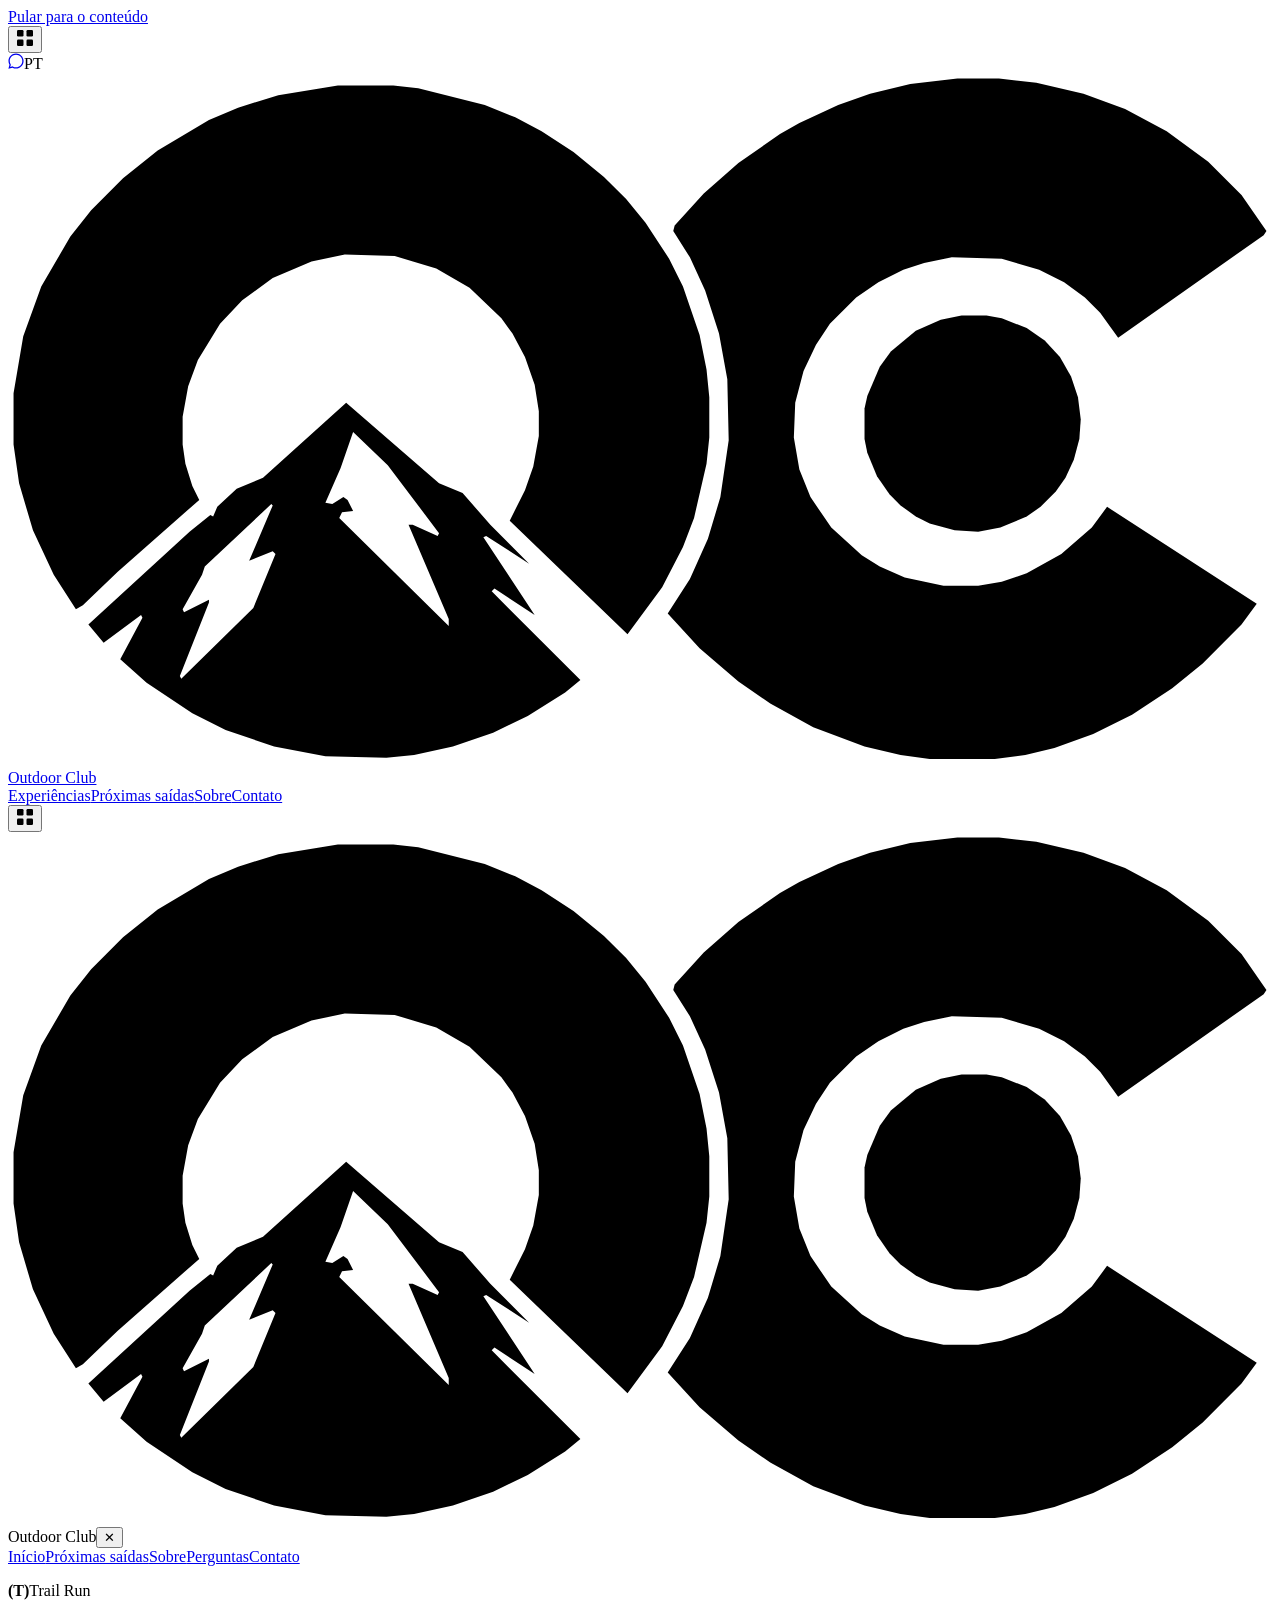
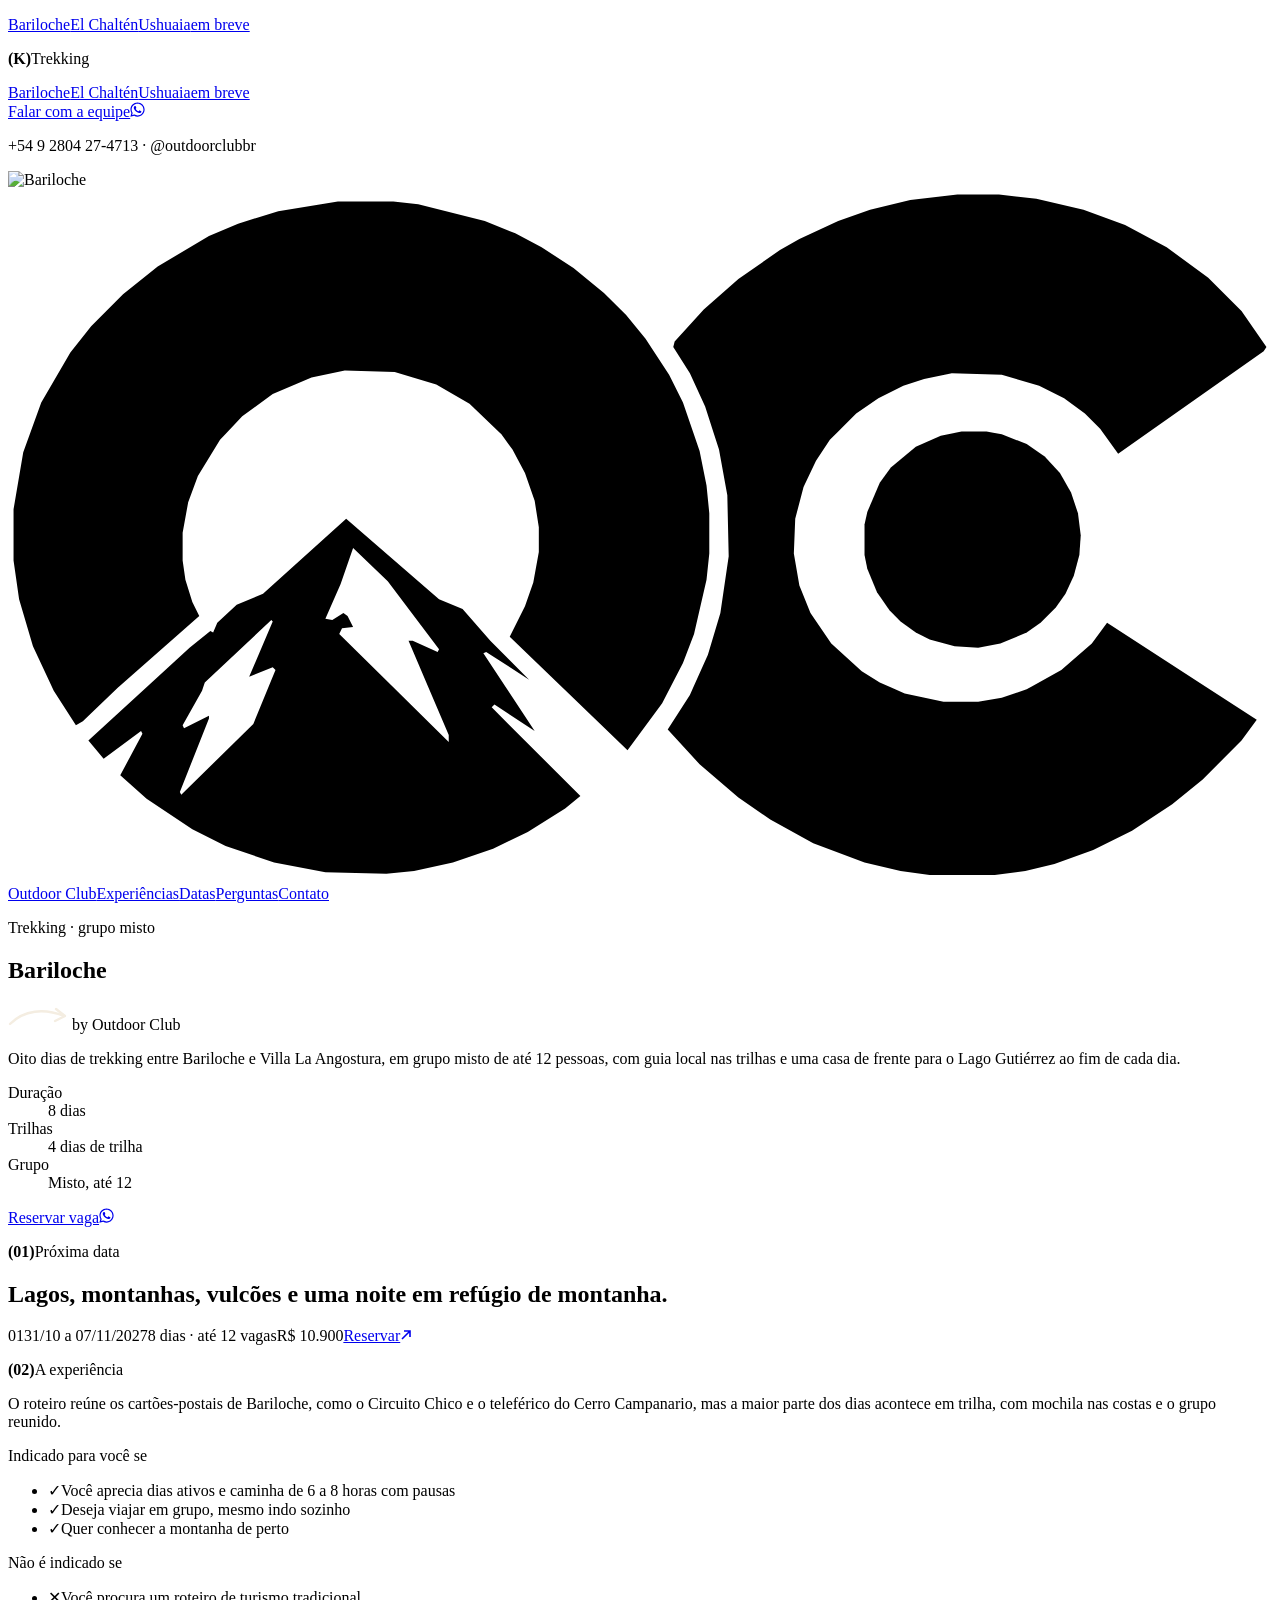
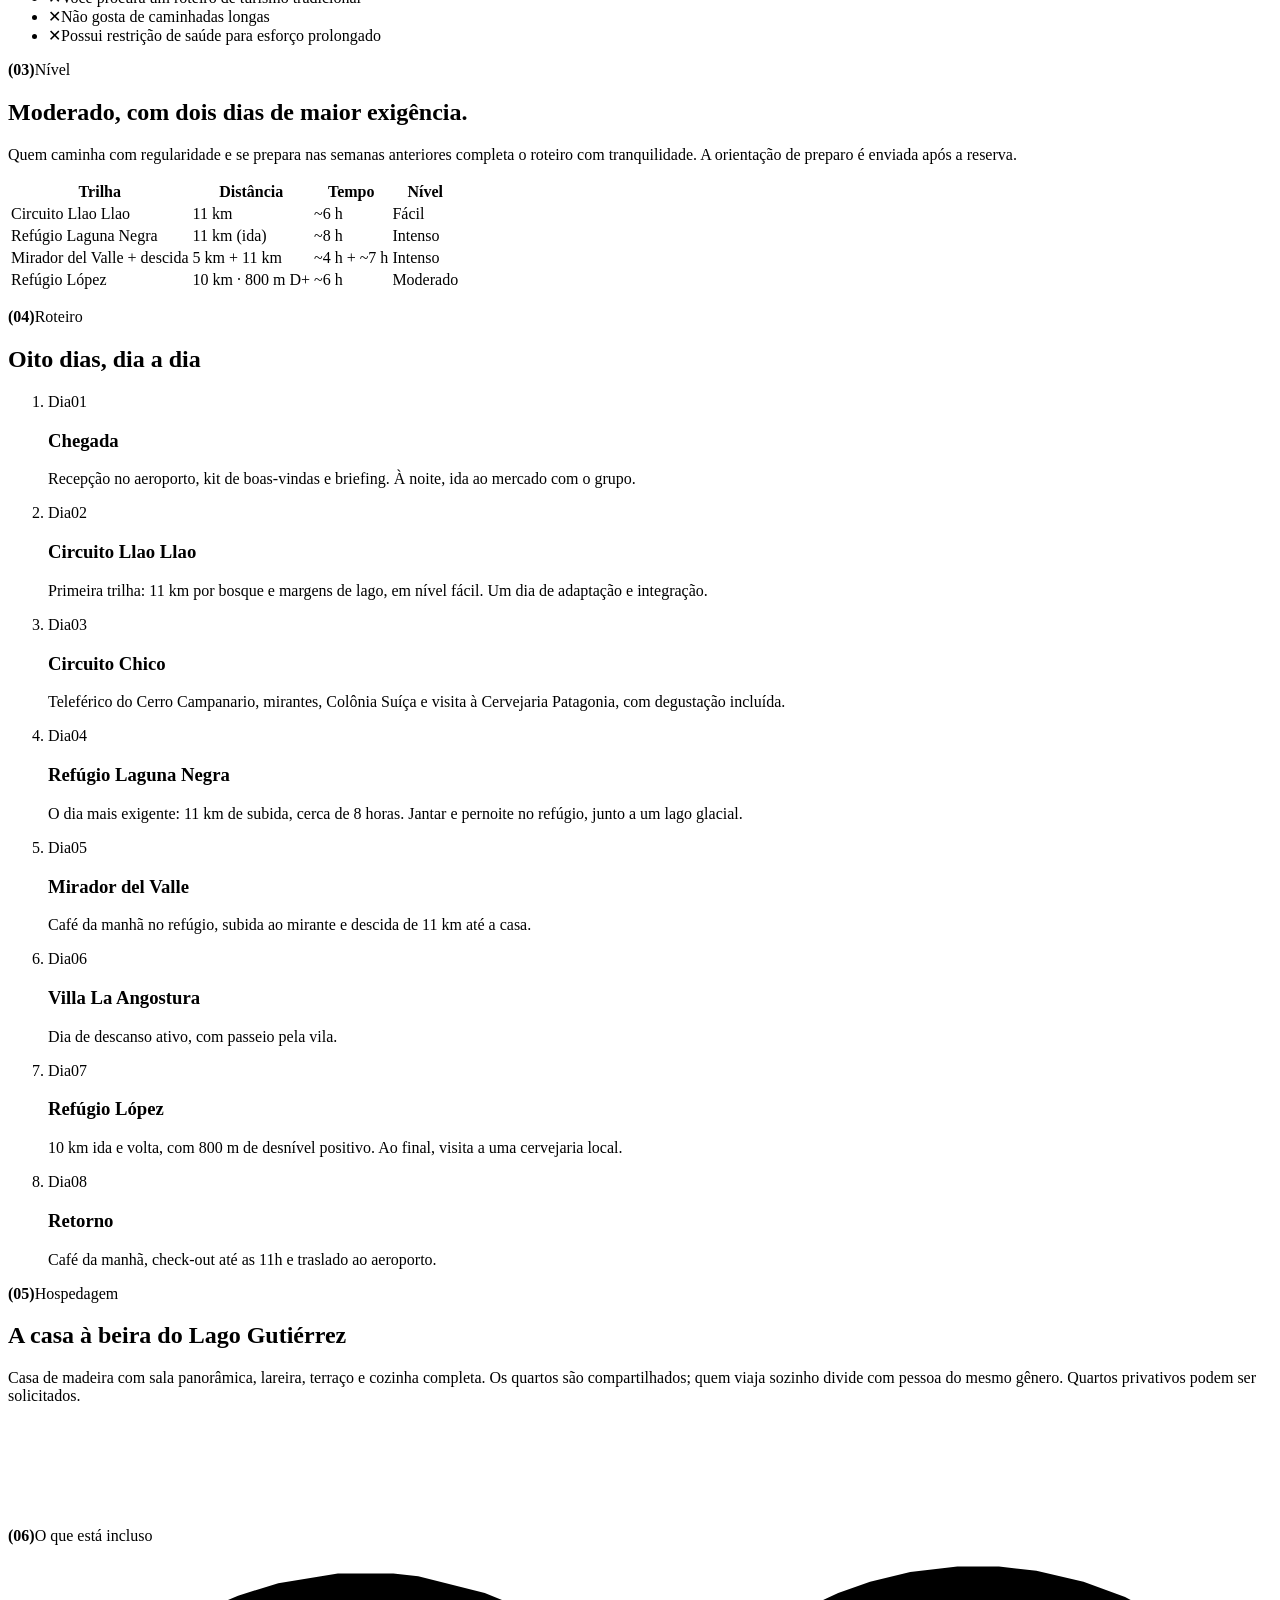
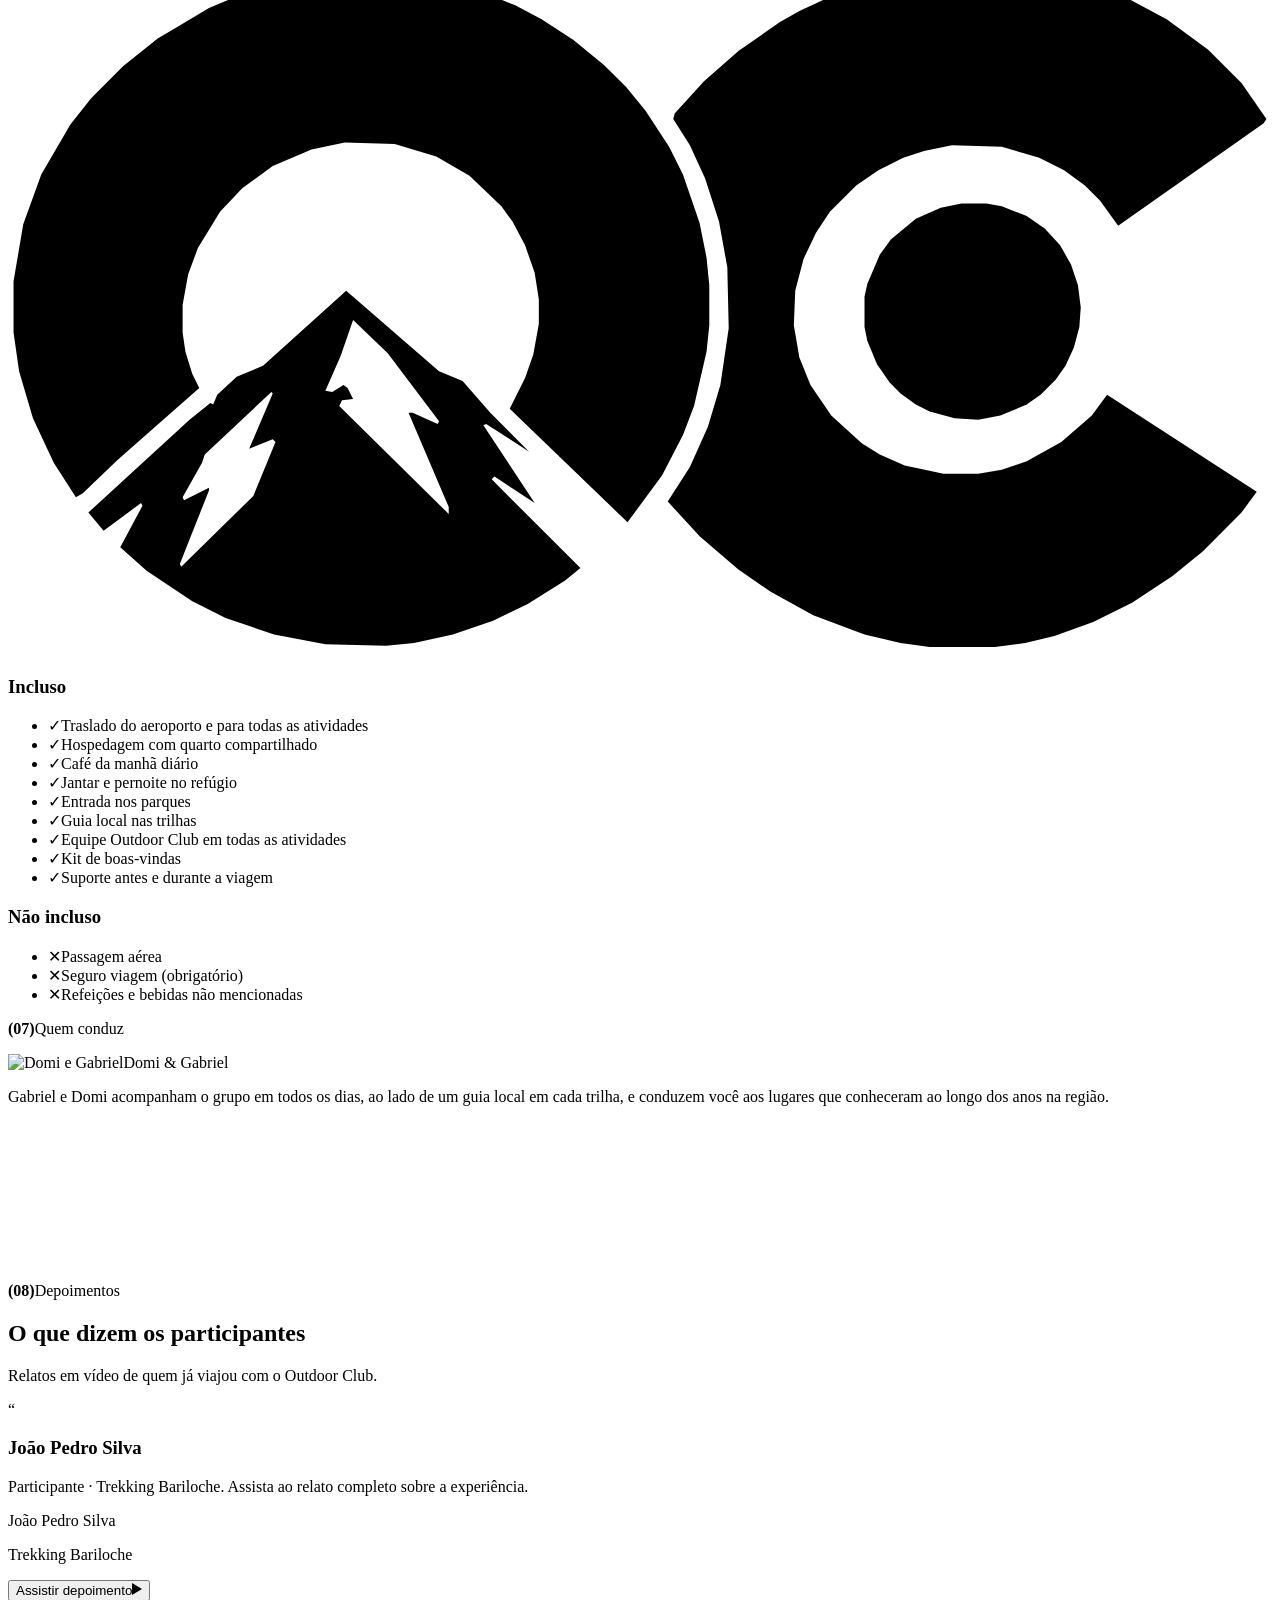
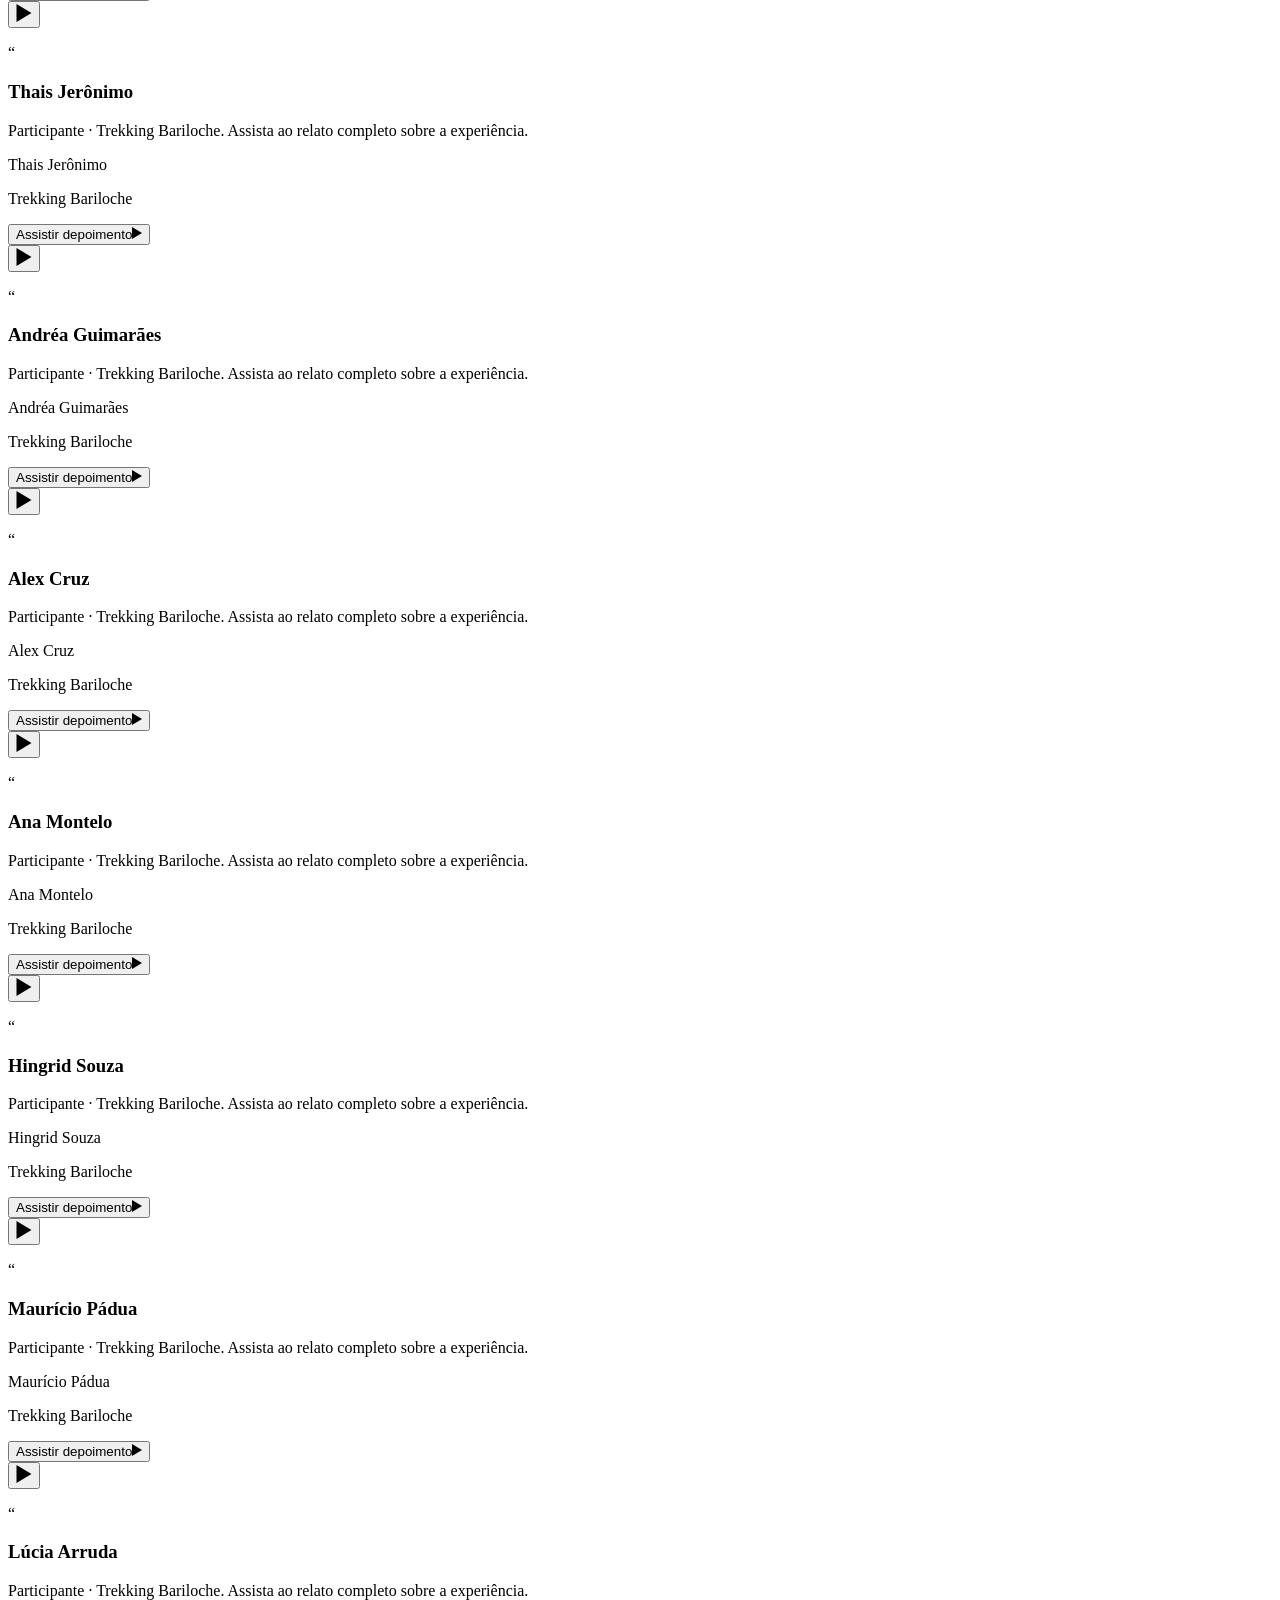
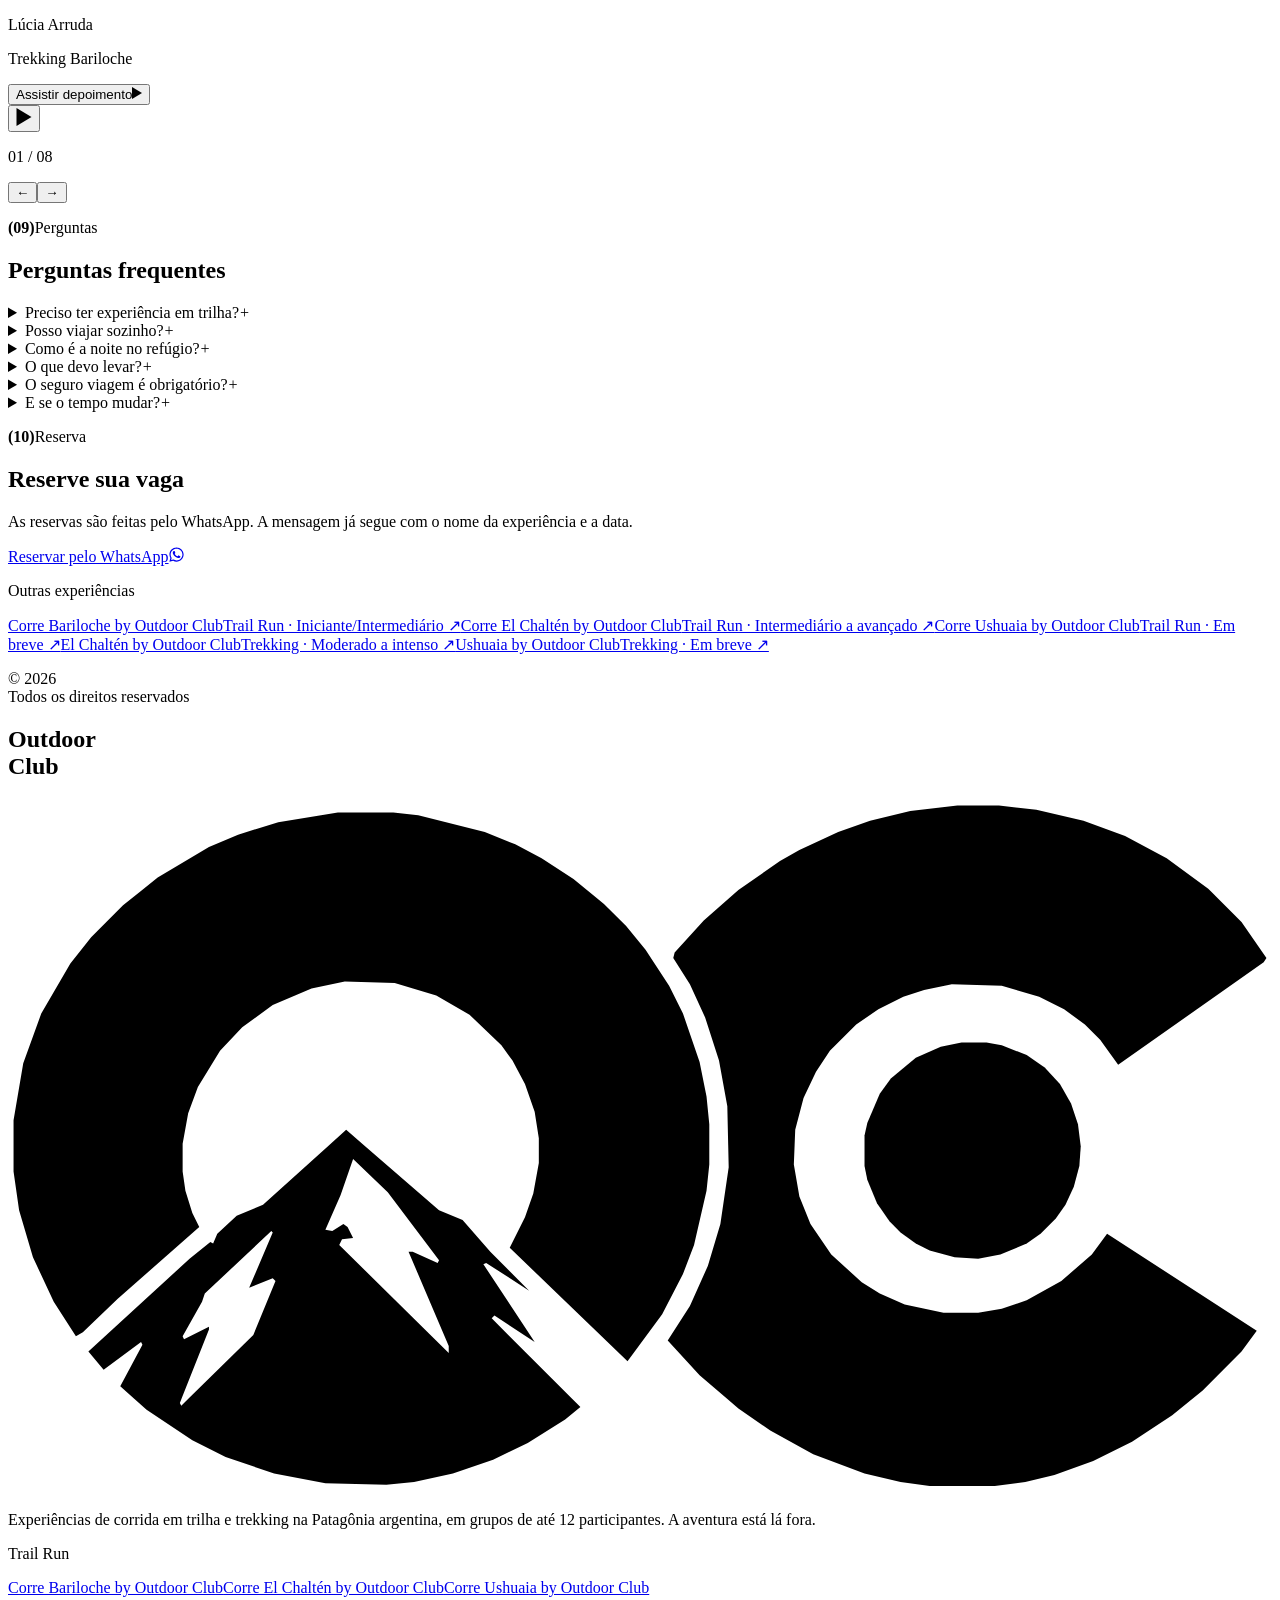
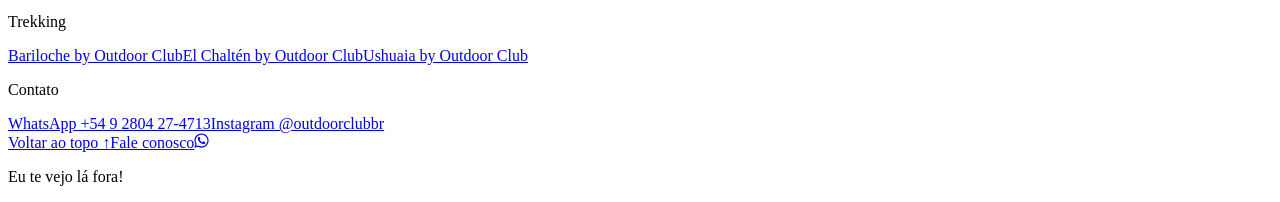
==== commit 47f4e26e: "Bariloche trekking: hero e titulo Co-Authored-By: Claude Opus 5.5 <noreply@anthropic.com>" ====
--- a/bariloche/index.html
+++ b/bariloche/index.html
@@ -1 +1 @@
-<!DOCTYPE html><html lang="pt-BR"><head><meta charset="utf-8"><meta name="viewport" content="width=device-width, initial-scale=1"><title>Bariloche by Outdoor Club · Lagos, glaciares e uma noite em refúgio de montanha.</title><meta name="description" content="Oito dias de trekking entre Bariloche e Villa La Angostura, em grupo misto de até 12 pessoas, com guia local nas trilhas e uma casa de frente para o Lago Gutiérrez ao fim de cada dia."><meta property="og:title" content="Bariloche by Outdoor Club · Lagos, glaciares e uma noite em refúgio de montanha."><meta property="og:description" content="Oito dias de trekking entre Bariloche e Villa La Angostura, em grupo misto de até 12 pessoas, com guia local nas trilhas e uma casa de frente para o Lago Gutiérrez ao fim de cada dia."><meta property="og:image" content="https://valeliberdade1-cmd.github.io/previa-outdoorclub/fotos/lago-bariloche.webp"><meta name="theme-color" content="#1f1d1a"><link rel="icon" href="/previa-outdoorclub/favicon.svg" type="image/svg+xml"><link rel="preconnect" href="https://fonts.googleapis.com"><link rel="preconnect" href="https://fonts.gstatic.com" crossorigin><link href="https://fonts.googleapis.com/css2?family=Outfit:wght@300;400;500;600;700;800&family=Instrument+Serif:ital@1&family=IBM+Plex+Mono:wght@400;500&display=swap" rel="stylesheet"><link rel="stylesheet" href="/previa-outdoorclub/_astro/depoimentos.DB5Fml6p.css"></head><body><a href="#conteudo" class="sr-only focus:not-sr-only focus:fixed focus:left-2 focus:top-2 focus:z-[100] cta">Pular para o conteúdo</a><!-- trilho lateral (desktop) --><aside class="trilho-lateral" aria-label="Atalhos"><button data-abre-menu class="grid h-9 w-9 place-items-center rounded-md transition hover:bg-white/10" aria-label="Abrir menu"><svg width="18" height="18" viewBox="0 0 18 18" aria-hidden="true"><rect x="1" y="1" width="6.5" height="6.5" rx="1.2" fill="currentColor"/><rect x="10.5" y="1" width="6.5" height="6.5" rx="1.2" fill="currentColor"/><rect x="1" y="10.5" width="6.5" height="6.5" rx="1.2" fill="currentColor"/><rect x="10.5" y="10.5" width="6.5" height="6.5" rx="1.2" fill="currentColor"/></svg></button><div class="flex flex-col items-center gap-3"><a href="https://wa.me/5492804274713?text=Ol%C3%A1!%20Gostaria%20de%20informa%C3%A7%C3%B5es%20sobre%20a%20sa%C3%ADda%20Bariloche%20by%20Outdoor%20Club%2C%20de%2031%2F10%20a%2007%2F11%2F2027." target="_blank" rel="noopener" class="grid h-9 w-9 place-items-center rounded-md text-papel/80 transition hover:bg-white/10" aria-label="WhatsApp"><svg width="16" height="16" viewBox="0 0 24 24" fill="currentColor" aria-hidden="true"><path d="M12.04.7C5.79.7.7 5.78.7 12.04c0 2 .52 3.95 1.52 5.66L.6 23.6l6.04-1.58a11.3 11.3 0 0 0 5.4 1.38c6.25 0 11.34-5.09 11.34-11.34S18.3.7 12.04.7m0 20.8a9.4 9.4 0 0 1-4.8-1.31l-.34-.2-3.57.93.95-3.48-.22-.36a9.4 9.4 0 0 1-1.44-5.02c0-5.2 4.23-9.43 9.44-9.43s9.42 4.23 9.42 9.43-4.23 9.44-9.43 9.44"></path></svg></a><span class="rounded border border-white/25 px-1.5 py-0.5 text-[0.6rem] font-semibold">PT</span></div></aside><!-- barra superior: aparece ao rolar no desktop, fixa no celular --><header id="barra" class="barra escuro"><div class="flex h-12 items-center justify-between px-4"><a href="/previa-outdoorclub/" aria-label="Outdoor Club, início"><span class="oc-logo oc-light "><svg viewBox="264 188 912 499" fill-rule="evenodd" aria-hidden="true" class="oc-mark"><path class="o" d="M 309 306 L 288 342 L 275 378 L 268 419 L 268 456 L 272 484 L 282 518 L 297 550 L 313 575 L 318 572 L 343 548 L 402 496 L 397 486 L 392 470 L 390 456 L 390 436 L 394 414 L 401 395 L 417 369 L 433 352 L 455 336 L 483 324 L 507 319 L 543 320 L 573 329 L 597 343 L 620 365 L 628 376 L 637 393 L 644 413 L 647 432 L 647 450 L 643 472 L 637 489 L 626 511 L 711 593 L 736 559 L 751 530 L 759 509 L 768 470 L 770 451 L 770 422 L 768 402 L 763 377 L 751 342 L 741 322 L 724 296 L 710 279 L 694 263 L 672 245 L 649 230 L 630 220 L 608 211 L 560 199 L 542 197 L 502 197 L 459 204 L 430 213 L 409 222 L 372 244 L 347 264 L 324 287 Z"></path><path class="c" d="M 949 192 L 915 196 L 886 203 L 863 211 L 835 224 L 821 232 L 791 253 L 766 275 L 745 298 L 744 302 L 756 321 L 767 345 L 777 376 L 783 409 L 784 453 L 778 494 L 769 524 L 756 553 L 740 578 L 763 603 L 791 627 L 814 643 L 845 660 L 882 674 L 908 680 L 929 683 L 976 683 L 998 680 L 1019 675 L 1047 665 L 1075 651 L 1104 632 L 1126 614 L 1154 586 L 1165 571 L 1057 501 L 1046 516 L 1024 535 L 999 549 L 981 555 L 964 558 L 939 558 L 911 552 L 893 544 L 880 536 L 858 516 L 843 494 L 835 474 L 831 451 L 832 426 L 838 403 L 847 384 L 857 369 L 876 350 L 892 339 L 910 330 L 925 325 L 945 321 L 981 322 L 1008 330 L 1026 339 L 1041 350 L 1052 361 L 1065 379 L 1170 305 L 1172 302 L 1154 276 L 1130 252 L 1100 230 L 1070 214 L 1040 203 L 1006 195 L 979 192 Z"></path><path class="dot" d="M 952 363 L 937 366 L 919 374 L 901 389 L 893 400 L 884 421 L 882 430 L 882 452 L 884 462 L 891 479 L 900 492 L 908 500 L 919 508 L 929 513 L 947 518 L 964 519 L 980 516 L 999 508 L 1009 501 L 1020 490 L 1027 480 L 1033 467 L 1037 452 L 1038 438 L 1036 422 L 1031 407 L 1023 393 L 1012 381 L 999 372 L 981 365 L 970 363 Z"></path><path class="mnt" d="M 322 586 L 333 599 L 360 579 L 361 581 L 345 611 L 364 628 L 397 650 L 421 662 L 456 674 L 493 681 L 537 682 L 557 680 L 585 674 L 614 664 L 639 652 L 666 635 L 677 626 L 613 562 L 615 560 L 644 579 L 607 523 L 609 522 L 640 542 L 612 514 L 592 491 L 575 484 L 508 426 L 448 480 L 429 488 L 415 501 L 412 508 L 410 507 L 395 519 Z M 454 499 L 455 500 L 438 540 L 455 533 L 457 535 L 441 574 L 389 625 L 388 623 L 409 570 L 409 568 L 391 577 L 390 575 L 404 550 L 406 544 Z M 513 447 L 538 471 L 575 520 L 574 522 L 556 514 L 553 514 L 582 582 L 582 587 L 503 509 L 505 505 L 513 504 L 509 496 L 506 494 L 498 499 L 493 498 L 504 473 Z"></path></svg><span class="oc-word">Outdoor Club</span></span></a><nav class="hidden items-center gap-10 text-[0.78rem] font-semibold uppercase tracking-[0.05em] lg:flex" aria-label="Principal"><a href="/previa-outdoorclub/#experiencias" class="sublinha">Experiências</a><a href="/previa-outdoorclub/#saidas" class="sublinha">Próximas saídas</a><a href="/previa-outdoorclub/#sobre" class="sublinha">Sobre</a><a href="/previa-outdoorclub/#contato" class="sublinha">Contato</a></nav><button data-abre-menu class="grid h-9 w-9 place-items-center lg:hidden" aria-label="Abrir menu"><svg width="18" height="18" viewBox="0 0 18 18" aria-hidden="true"><rect x="1" y="1" width="6.5" height="6.5" rx="1.2" fill="currentColor"/><rect x="10.5" y="1" width="6.5" height="6.5" rx="1.2" fill="currentColor"/><rect x="1" y="10.5" width="6.5" height="6.5" rx="1.2" fill="currentColor"/><rect x="10.5" y="10.5" width="6.5" height="6.5" rx="1.2" fill="currentColor"/></svg></button></div></header><!-- menu --><div id="menu" class="menu-painel" aria-hidden="true"><div class="fundo" data-fecha-menu></div><div class="gaveta escuro granulado brilho" role="dialog" aria-modal="true" aria-label="Menu"><div class="relative flex min-h-full flex-col p-7 md:p-10"><div class="flex items-center justify-between"><span class="oc-logo oc-light "><svg viewBox="264 188 912 499" fill-rule="evenodd" aria-hidden="true" class="oc-mark"><path class="o" d="M 309 306 L 288 342 L 275 378 L 268 419 L 268 456 L 272 484 L 282 518 L 297 550 L 313 575 L 318 572 L 343 548 L 402 496 L 397 486 L 392 470 L 390 456 L 390 436 L 394 414 L 401 395 L 417 369 L 433 352 L 455 336 L 483 324 L 507 319 L 543 320 L 573 329 L 597 343 L 620 365 L 628 376 L 637 393 L 644 413 L 647 432 L 647 450 L 643 472 L 637 489 L 626 511 L 711 593 L 736 559 L 751 530 L 759 509 L 768 470 L 770 451 L 770 422 L 768 402 L 763 377 L 751 342 L 741 322 L 724 296 L 710 279 L 694 263 L 672 245 L 649 230 L 630 220 L 608 211 L 560 199 L 542 197 L 502 197 L 459 204 L 430 213 L 409 222 L 372 244 L 347 264 L 324 287 Z"></path><path class="c" d="M 949 192 L 915 196 L 886 203 L 863 211 L 835 224 L 821 232 L 791 253 L 766 275 L 745 298 L 744 302 L 756 321 L 767 345 L 777 376 L 783 409 L 784 453 L 778 494 L 769 524 L 756 553 L 740 578 L 763 603 L 791 627 L 814 643 L 845 660 L 882 674 L 908 680 L 929 683 L 976 683 L 998 680 L 1019 675 L 1047 665 L 1075 651 L 1104 632 L 1126 614 L 1154 586 L 1165 571 L 1057 501 L 1046 516 L 1024 535 L 999 549 L 981 555 L 964 558 L 939 558 L 911 552 L 893 544 L 880 536 L 858 516 L 843 494 L 835 474 L 831 451 L 832 426 L 838 403 L 847 384 L 857 369 L 876 350 L 892 339 L 910 330 L 925 325 L 945 321 L 981 322 L 1008 330 L 1026 339 L 1041 350 L 1052 361 L 1065 379 L 1170 305 L 1172 302 L 1154 276 L 1130 252 L 1100 230 L 1070 214 L 1040 203 L 1006 195 L 979 192 Z"></path><path class="dot" d="M 952 363 L 937 366 L 919 374 L 901 389 L 893 400 L 884 421 L 882 430 L 882 452 L 884 462 L 891 479 L 900 492 L 908 500 L 919 508 L 929 513 L 947 518 L 964 519 L 980 516 L 999 508 L 1009 501 L 1020 490 L 1027 480 L 1033 467 L 1037 452 L 1038 438 L 1036 422 L 1031 407 L 1023 393 L 1012 381 L 999 372 L 981 365 L 970 363 Z"></path><path class="mnt" d="M 322 586 L 333 599 L 360 579 L 361 581 L 345 611 L 364 628 L 397 650 L 421 662 L 456 674 L 493 681 L 537 682 L 557 680 L 585 674 L 614 664 L 639 652 L 666 635 L 677 626 L 613 562 L 615 560 L 644 579 L 607 523 L 609 522 L 640 542 L 612 514 L 592 491 L 575 484 L 508 426 L 448 480 L 429 488 L 415 501 L 412 508 L 410 507 L 395 519 Z M 454 499 L 455 500 L 438 540 L 455 533 L 457 535 L 441 574 L 389 625 L 388 623 L 409 570 L 409 568 L 391 577 L 390 575 L 404 550 L 406 544 Z M 513 447 L 538 471 L 575 520 L 574 522 L 556 514 L 553 514 L 582 582 L 582 587 L 503 509 L 505 505 L 513 504 L 509 496 L 506 494 L 498 499 L 493 498 L 504 473 Z"></path></svg><span class="oc-word">Outdoor Club</span></span><button data-fecha-menu class="grid h-9 w-9 place-items-center rounded-md bg-white/10 text-lg" aria-label="Fechar menu">✕</button></div><nav class="mt-12" aria-label="Menu"><a href="/previa-outdoorclub/" class="menu-link" data-fecha-menu>Início</a><a href="/previa-outdoorclub/#saidas" class="menu-link" data-fecha-menu>Próximas saídas</a><a href="/previa-outdoorclub/#sobre" class="menu-link" data-fecha-menu>Sobre</a><a href="/previa-outdoorclub/#perguntas" class="menu-link" data-fecha-menu>Perguntas</a><a href="/previa-outdoorclub/#contato" class="menu-link" data-fecha-menu>Contato</a></nav><div class="mt-10 grid grid-cols-2 gap-6 border-t border-white/10 pt-8"><div><p class="rotulo mb-3 text-papel/60"><b>(T)</b>Trail Run</p><a href="/previa-outdoorclub/corre-bariloche/" class="block py-1 font-medium hover:text-ferrugem">Bariloche</a><a href="/previa-outdoorclub/corre-el-chalten/" class="block py-1 font-medium hover:text-ferrugem">El Chaltén</a><a href="/previa-outdoorclub/corre-ushuaia/" class="block py-1 font-medium hover:text-ferrugem">Ushuaia<span class="ml-1.5 text-[0.62rem] uppercase opacity-50">em breve</span></a></div><div><p class="rotulo mb-3 text-papel/60"><b>(K)</b>Trekking</p><a href="/previa-outdoorclub/bariloche/" class="block py-1 font-medium hover:text-ferrugem">Bariloche</a><a href="/previa-outdoorclub/el-chalten/" class="block py-1 font-medium hover:text-ferrugem">El Chaltén</a><a href="/previa-outdoorclub/ushuaia/" class="block py-1 font-medium hover:text-ferrugem">Ushuaia<span class="ml-1.5 text-[0.62rem] uppercase opacity-50">em breve</span></a></div></div><div class="mt-auto pt-10"><a href="https://wa.me/5492804274713?text=Ol%C3%A1!%20Gostaria%20de%20informa%C3%A7%C3%B5es%20sobre%20a%20sa%C3%ADda%20Bariloche%20by%20Outdoor%20Club%2C%20de%2031%2F10%20a%2007%2F11%2F2027." class="cta  " target="_blank" rel="noopener"><span>Falar com a equipe</span><span class="ico"><svg width="15" height="15" viewBox="0 0 24 24" fill="currentColor" aria-hidden="true"><path d="M12.04.7C5.79.7.7 5.78.7 12.04c0 2 .52 3.95 1.52 5.66L.6 23.6l6.04-1.58a11.3 11.3 0 0 0 5.4 1.38c6.25 0 11.34-5.09 11.34-11.34S18.3.7 12.04.7m0 20.8a9.4 9.4 0 0 1-4.8-1.31l-.34-.2-3.57.93.95-3.48-.22-.36a9.4 9.4 0 0 1-1.44-5.02c0-5.2 4.23-9.43 9.44-9.43s9.42 4.23 9.42 9.43-4.23 9.44-9.43 9.44m5.43-7.12c-.3-.15-1.75-.86-2.02-.96-.27-.1-.47-.15-.67.15-.2.3-.77.96-.94 1.16-.17.2-.35.22-.64.07-.3-.15-1.25-.46-2.38-1.47-.88-.79-1.47-1.76-1.65-2.06-.17-.3-.02-.46.13-.6.13-.13.3-.35.45-.52.15-.17.2-.3.3-.5.1-.2.05-.37-.02-.52-.08-.15-.67-1.62-.92-2.22-.24-.58-.49-.5-.67-.51h-.57c-.2 0-.52.07-.79.37-.27.3-1.04 1.02-1.04 2.48s1.07 2.88 1.21 3.08c.15.2 2.1 3.2 5.08 4.49 2.48 1.07 3 .86 3.57.8.57-.09 1.75-.72 2-1.41.25-.69.25-1.29.17-1.41-.07-.12-.27-.2-.57-.35"></path></svg></span></a><p class="muted mt-5 text-sm">+54 9 2804 27-4713 · @outdoorclubbr</p></div></div></div></div><div class="moldura-site"><main id="conteudo"><section data-hero class="painel h-[calc(100svh-12px)] min-h-[620px] max-lg:mt-[60px] max-lg:h-[calc(100svh-66px)] sobre-foto"><img src="/previa-outdoorclub/fotos/lago-bariloche.webp" alt="Bariloche" class="foto" fetchpriority="high"><div class="wrap relative z-[2] flex h-full flex-col pb-7 pt-5"><nav class="hidden items-center justify-between text-[0.8rem] font-semibold uppercase tracking-[0.05em] lg:flex" aria-label="Topo"><a href="/previa-outdoorclub/" aria-label="Outdoor Club, início"><span class="oc-logo oc-light "><svg viewBox="264 188 912 499" fill-rule="evenodd" aria-hidden="true" class="oc-mark"><path class="o" d="M 309 306 L 288 342 L 275 378 L 268 419 L 268 456 L 272 484 L 282 518 L 297 550 L 313 575 L 318 572 L 343 548 L 402 496 L 397 486 L 392 470 L 390 456 L 390 436 L 394 414 L 401 395 L 417 369 L 433 352 L 455 336 L 483 324 L 507 319 L 543 320 L 573 329 L 597 343 L 620 365 L 628 376 L 637 393 L 644 413 L 647 432 L 647 450 L 643 472 L 637 489 L 626 511 L 711 593 L 736 559 L 751 530 L 759 509 L 768 470 L 770 451 L 770 422 L 768 402 L 763 377 L 751 342 L 741 322 L 724 296 L 710 279 L 694 263 L 672 245 L 649 230 L 630 220 L 608 211 L 560 199 L 542 197 L 502 197 L 459 204 L 430 213 L 409 222 L 372 244 L 347 264 L 324 287 Z"></path><path class="c" d="M 949 192 L 915 196 L 886 203 L 863 211 L 835 224 L 821 232 L 791 253 L 766 275 L 745 298 L 744 302 L 756 321 L 767 345 L 777 376 L 783 409 L 784 453 L 778 494 L 769 524 L 756 553 L 740 578 L 763 603 L 791 627 L 814 643 L 845 660 L 882 674 L 908 680 L 929 683 L 976 683 L 998 680 L 1019 675 L 1047 665 L 1075 651 L 1104 632 L 1126 614 L 1154 586 L 1165 571 L 1057 501 L 1046 516 L 1024 535 L 999 549 L 981 555 L 964 558 L 939 558 L 911 552 L 893 544 L 880 536 L 858 516 L 843 494 L 835 474 L 831 451 L 832 426 L 838 403 L 847 384 L 857 369 L 876 350 L 892 339 L 910 330 L 925 325 L 945 321 L 981 322 L 1008 330 L 1026 339 L 1041 350 L 1052 361 L 1065 379 L 1170 305 L 1172 302 L 1154 276 L 1130 252 L 1100 230 L 1070 214 L 1040 203 L 1006 195 L 979 192 Z"></path><path class="dot" d="M 952 363 L 937 366 L 919 374 L 901 389 L 893 400 L 884 421 L 882 430 L 882 452 L 884 462 L 891 479 L 900 492 L 908 500 L 919 508 L 929 513 L 947 518 L 964 519 L 980 516 L 999 508 L 1009 501 L 1020 490 L 1027 480 L 1033 467 L 1037 452 L 1038 438 L 1036 422 L 1031 407 L 1023 393 L 1012 381 L 999 372 L 981 365 L 970 363 Z"></path><path class="mnt" d="M 322 586 L 333 599 L 360 579 L 361 581 L 345 611 L 364 628 L 397 650 L 421 662 L 456 674 L 493 681 L 537 682 L 557 680 L 585 674 L 614 664 L 639 652 L 666 635 L 677 626 L 613 562 L 615 560 L 644 579 L 607 523 L 609 522 L 640 542 L 612 514 L 592 491 L 575 484 L 508 426 L 448 480 L 429 488 L 415 501 L 412 508 L 410 507 L 395 519 Z M 454 499 L 455 500 L 438 540 L 455 533 L 457 535 L 441 574 L 389 625 L 388 623 L 409 570 L 409 568 L 391 577 L 390 575 L 404 550 L 406 544 Z M 513 447 L 538 471 L 575 520 L 574 522 L 556 514 L 553 514 L 582 582 L 582 587 L 503 509 L 505 505 L 513 504 L 509 496 L 506 494 L 498 499 L 493 498 L 504 473 Z"></path></svg><span class="oc-word">Outdoor Club</span></span></a><a href="/previa-outdoorclub/#experiencias" class="sublinha">Experiências</a><a href="#datas" class="sublinha">Datas</a><a href="#perguntas" class="sublinha">Perguntas</a><a href="#contato" class="sublinha">Contato</a></nav><div class="flex flex-1 flex-col items-center justify-center text-center"><p class="cap mb-5 opacity-85">Trekking · grupo misto</p><h1 class="titulo t-giga linhas"><span class="l"><span>Bariloche</span></span></h1><div class="mt-6 flex items-center gap-3 md:self-end md:pr-[10%]"><svg width="64" height="26" viewBox="0 0 64 26" class="hidden md:block" aria-hidden="true"><path d="M2 20C16 6 36 4 56 12" fill="none" stroke="#f4ede1" stroke-width="2.4" stroke-linecap="round"></path><path d="M48 5l9 7-10 5" fill="none" stroke="#f4ede1" stroke-width="2.4" stroke-linecap="round" stroke-linejoin="round"></path></svg><span class="selo text-[clamp(1.4rem,2.6vw,2.3rem)]">by Outdoor Club</span></div></div><div class="grid items-end gap-6 md:grid-cols-[1.4fr_1fr_auto]"><p class="max-w-md text-[1.02rem] font-medium leading-snug">Oito dias de trekking entre Bariloche e Villa La Angostura, em grupo misto de até 12 pessoas, com guia local nas trilhas e uma casa de frente para o Lago Gutiérrez ao fim de cada dia.</p><dl class="hidden grid-cols-[auto_1fr] gap-x-3 gap-y-1 text-[0.74rem] font-semibold uppercase tracking-[0.05em] md:grid"><dt class="opacity-60">Duração</dt><dd>8 dias</dd><dt class="opacity-60">Trilhas</dt><dd>4 dias · ~48 km</dd><dt class="opacity-60">Grupo</dt><dd>Misto, até 12</dd></dl><a href="https://wa.me/5492804274713?text=Ol%C3%A1!%20Gostaria%20de%20informa%C3%A7%C3%B5es%20sobre%20a%20sa%C3%ADda%20Bariloche%20by%20Outdoor%20Club%2C%20de%2031%2F10%20a%2007%2F11%2F2027." class="cta  cta-ico-esq justify-self-start" target="_blank" rel="noopener"><span>Reservar vaga</span><span class="ico"><svg width="15" height="15" viewBox="0 0 24 24" fill="currentColor" aria-hidden="true"><path d="M12.04.7C5.79.7.7 5.78.7 12.04c0 2 .52 3.95 1.52 5.66L.6 23.6l6.04-1.58a11.3 11.3 0 0 0 5.4 1.38c6.25 0 11.34-5.09 11.34-11.34S18.3.7 12.04.7m0 20.8a9.4 9.4 0 0 1-4.8-1.31l-.34-.2-3.57.93.95-3.48-.22-.36a9.4 9.4 0 0 1-1.44-5.02c0-5.2 4.23-9.43 9.44-9.43s9.42 4.23 9.42 9.43-4.23 9.44-9.43 9.44m5.43-7.12c-.3-.15-1.75-.86-2.02-.96-.27-.1-.47-.15-.67.15-.2.3-.77.96-.94 1.16-.17.2-.35.22-.64.07-.3-.15-1.25-.46-2.38-1.47-.88-.79-1.47-1.76-1.65-2.06-.17-.3-.02-.46.13-.6.13-.13.3-.35.45-.52.15-.17.2-.3.3-.5.1-.2.05-.37-.02-.52-.08-.15-.67-1.62-.92-2.22-.24-.58-.49-.5-.67-.51h-.57c-.2 0-.52.07-.79.37-.27.3-1.04 1.02-1.04 2.48s1.07 2.88 1.21 3.08c.15.2 2.1 3.2 5.08 4.49 2.48 1.07 3 .86 3.57.8.57-.09 1.75-.72 2-1.41.25-.69.25-1.29.17-1.41-.07-.12-.27-.2-.57-.35"></path></svg></span></a></div></div></section><section id="datas" class="secao scroll-mt-16"><div class="wrap grade"><p class="rotulo "><b>(01)</b><span>Próxima data</span></p><div><h2 class="titulo t-lg max-w-3xl">Lagos, glaciares e uma noite em refúgio de montanha.</h2><div class="mt-12 border-b border-[var(--tinta-12)]"><div class="linha grid grid-cols-[auto_1fr_auto] items-center gap-x-6 gap-y-3 py-5 md:grid-cols-[3rem_1.3fr_1fr_auto_auto]"><span class="cap muted">01</span><span class="text-[clamp(1.3rem,2.2vw,1.9rem)] font-bold tracking-[-0.04em]">31/10 a 07/11/2027</span><span class="cap muted hidden md:block">8 dias · até 12 vagas</span><span class="font-semibold">R$ 10.900</span><span class="col-span-3 md:col-span-1"><a href="https://wa.me/5492804274713?text=Ol%C3%A1!%20Gostaria%20de%20reservar%20a%20sa%C3%ADda%20Bariloche%20by%20Outdoor%20Club%2C%20de%2031%2F10%20a%2007%2F11%2F2027." class="cta  " target="_blank" rel="noopener"><span>Reservar</span><span class="ico"><svg width="12" height="12" viewBox="0 0 12 12" aria-hidden="true"><path d="M2 10L10 2M4 2h6v6" fill="none" stroke="currentColor" stroke-width="1.6"></path></svg></span></a></span></div></div></div></div></section><section class="secao pt-0"><div class="wrap grade"><p class="rotulo "><b>(02)</b><span>A experiência</span></p><div><p class="manifesto surge max-w-5xl">O roteiro reúne os cartões-postais de Bariloche, como o Circuito Chico e o teleférico do Cerro Campanario, mas a maior parte dos dias acontece em trilha, com mochila nas costas e o grupo reunido.</p><div class="mt-14 grid gap-[6px] md:grid-cols-2"><div class="surge rounded-[var(--raio)] bg-papel-2 p-7 md:p-9"><p class="cap text-bosque">Indicado para você se</p><ul class="mt-5 space-y-3"><li class="linha flex gap-3 pt-3"><span class="text-bosque">✓</span>Você aprecia dias ativos e caminha de 6 a 8 horas com pausas</li><li class="linha flex gap-3 pt-3"><span class="text-bosque">✓</span>Deseja viajar em grupo, mesmo indo sozinho</li><li class="linha flex gap-3 pt-3"><span class="text-bosque">✓</span>Quer conhecer a montanha de perto</li></ul></div><div class="surge escuro rounded-[var(--raio)] p-7 md:p-9"><p class="cap text-ferrugem">Não é indicado se</p><ul class="mt-5 space-y-3"><li class="linha flex gap-3 pt-3"><span class="text-ferrugem">✕</span>Você procura um roteiro de turismo tradicional</li><li class="linha flex gap-3 pt-3"><span class="text-ferrugem">✕</span>Não gosta de caminhadas longas</li><li class="linha flex gap-3 pt-3"><span class="text-ferrugem">✕</span>Possui restrição de saúde para esforço prolongado</li></ul></div></div></div></div></section><section class="painel escuro granulado brilho"><div class="wrap relative py-16 md:py-24"><div class="grade"><p class="rotulo text-papel/70"><b>(03)</b><span>Nível</span></p><div><h2 class="titulo t-lg max-w-4xl">Moderado, com dois dias de maior exigência.</h2><p class="lead muted mt-6 max-w-2xl">Quem caminha com regularidade e se prepara nas semanas anteriores completa o roteiro com tranquilidade. A orientação de preparo é enviada após a reserva.</p><div class="mt-12 overflow-x-auto"><table class="w-full min-w-[620px] text-left"><thead class="cap text-papel/50"><tr class="border-b border-white/10"><th class="py-3 font-semibold">Trilha</th><th class="py-3 font-semibold">Distância</th><th class="py-3 font-semibold">Tempo</th><th class="py-3 font-semibold">Nível</th></tr></thead><tbody><tr class="border-b border-white/10"><td class="py-4 pr-4 text-lg font-semibold">Circuito Llao Llao</td><td class="mono py-4 pr-4">11 km</td><td class="mono py-4 pr-4">~6 h</td><td class="py-4"><span class="tag tag-sinal">Fácil</span></td></tr><tr class="border-b border-white/10"><td class="py-4 pr-4 text-lg font-semibold">Refúgio Laguna Negra</td><td class="mono py-4 pr-4">11 km (ida)</td><td class="mono py-4 pr-4">~8 h</td><td class="py-4"><span class="tag tag-ferrugem">Intenso</span></td></tr><tr class="border-b border-white/10"><td class="py-4 pr-4 text-lg font-semibold">Mirador del Valle + descida</td><td class="mono py-4 pr-4">5 km + 11 km</td><td class="mono py-4 pr-4">~4 h + ~7 h</td><td class="py-4"><span class="tag tag-ferrugem">Intenso</span></td></tr><tr class="border-b border-white/10"><td class="py-4 pr-4 text-lg font-semibold">Refúgio López</td><td class="mono py-4 pr-4">10 km · 800 m D+</td><td class="mono py-4 pr-4">~6 h</td><td class="py-4"><span class="tag tag-vidro">Moderado</span></td></tr></tbody></table></div></div></div></div></section><section class="secao"><div class="wrap grade"><p class="rotulo "><b>(04)</b><span>Roteiro</span></p><div><h2 class="titulo t-lg">Oito dias, <span class="serifa">dia a dia</span></h2><ol class="mt-12 grid gap-x-10 md:grid-cols-2"><li class="linha surge grid grid-cols-[5.5rem_1fr] gap-5 py-6"><span class="flex flex-col items-start leading-none"><span class="text-[0.7rem] font-semibold uppercase tracking-[0.08em] text-ferrugem">Dia</span><span class="titulo mt-1 text-[2.8rem] text-ferrugem">01</span></span><div><h3 class="text-[1.35rem] font-bold tracking-[-0.03em]">Chegada</h3><p class="muted mt-1.5">Recepção no aeroporto, kit de boas-vindas e briefing. À noite, ida ao mercado com o grupo.</p></div></li><li class="linha surge grid grid-cols-[5.5rem_1fr] gap-5 py-6"><span class="flex flex-col items-start leading-none"><span class="text-[0.7rem] font-semibold uppercase tracking-[0.08em] text-ferrugem">Dia</span><span class="titulo mt-1 text-[2.8rem] text-ferrugem">02</span></span><div><h3 class="text-[1.35rem] font-bold tracking-[-0.03em]">Circuito Llao Llao</h3><p class="muted mt-1.5">Primeira trilha: 11 km por bosque e margens de lago, em nível fácil. Um dia de adaptação e integração.</p></div></li><li class="linha surge grid grid-cols-[5.5rem_1fr] gap-5 py-6"><span class="flex flex-col items-start leading-none"><span class="text-[0.7rem] font-semibold uppercase tracking-[0.08em] text-ferrugem">Dia</span><span class="titulo mt-1 text-[2.8rem] text-ferrugem">03</span></span><div><h3 class="text-[1.35rem] font-bold tracking-[-0.03em]">Circuito Chico</h3><p class="muted mt-1.5">Teleférico do Cerro Campanario, mirantes, Colônia Suíça e visita à Cervejaria Patagonia, com degustação incluída.</p></div></li><li class="linha surge grid grid-cols-[5.5rem_1fr] gap-5 py-6"><span class="flex flex-col items-start leading-none"><span class="text-[0.7rem] font-semibold uppercase tracking-[0.08em] text-ferrugem">Dia</span><span class="titulo mt-1 text-[2.8rem] text-ferrugem">04</span></span><div><h3 class="text-[1.35rem] font-bold tracking-[-0.03em]">Refúgio Laguna Negra</h3><p class="muted mt-1.5">O dia mais exigente: 11 km de subida, cerca de 8 horas. Jantar e pernoite no refúgio, junto a um lago glacial.</p></div></li><li class="linha surge grid grid-cols-[5.5rem_1fr] gap-5 py-6"><span class="flex flex-col items-start leading-none"><span class="text-[0.7rem] font-semibold uppercase tracking-[0.08em] text-ferrugem">Dia</span><span class="titulo mt-1 text-[2.8rem] text-ferrugem">05</span></span><div><h3 class="text-[1.35rem] font-bold tracking-[-0.03em]">Mirador del Valle</h3><p class="muted mt-1.5">Café da manhã no refúgio, subida ao mirante e descida de 11 km até a casa.</p></div></li><li class="linha surge grid grid-cols-[5.5rem_1fr] gap-5 py-6"><span class="flex flex-col items-start leading-none"><span class="text-[0.7rem] font-semibold uppercase tracking-[0.08em] text-ferrugem">Dia</span><span class="titulo mt-1 text-[2.8rem] text-ferrugem">06</span></span><div><h3 class="text-[1.35rem] font-bold tracking-[-0.03em]">Villa La Angostura</h3><p class="muted mt-1.5">Dia de descanso ativo, com passeio pela vila.</p></div></li><li class="linha surge grid grid-cols-[5.5rem_1fr] gap-5 py-6"><span class="flex flex-col items-start leading-none"><span class="text-[0.7rem] font-semibold uppercase tracking-[0.08em] text-ferrugem">Dia</span><span class="titulo mt-1 text-[2.8rem] text-ferrugem">07</span></span><div><h3 class="text-[1.35rem] font-bold tracking-[-0.03em]">Refúgio López</h3><p class="muted mt-1.5">10 km ida e volta, com 800 m de desnível positivo. Ao final, visita a uma cervejaria local.</p></div></li><li class="linha surge grid grid-cols-[5.5rem_1fr] gap-5 py-6"><span class="flex flex-col items-start leading-none"><span class="text-[0.7rem] font-semibold uppercase tracking-[0.08em] text-ferrugem">Dia</span><span class="titulo mt-1 text-[2.8rem] text-ferrugem">08</span></span><div><h3 class="text-[1.35rem] font-bold tracking-[-0.03em]">Retorno</h3><p class="muted mt-1.5">Café da manhã, check-out até as 11h e traslado ao aeroporto.</p></div></li></ol></div></div></section><section class="secao pt-0"><div class="wrap grade mb-12"><p class="rotulo "><b>(05)</b><span>Hospedagem</span></p><div class="grid gap-8 lg:grid-cols-2 lg:items-end"><h2 class="titulo t-lg">A casa à beira do <span class="serifa">Lago Gutiérrez</span></h2><p class="muted">Casa de madeira com sala panorâmica, lareira, terraço e cozinha completa. Os quartos são compartilhados; quem viaja sozinho divide com pessoa do mesmo gênero. Quartos privativos podem ser solicitados.</p></div></div><div class="grid grid-cols-2 gap-[6px] px-[6px] md:grid-cols-4"><div class="card-foto surge col-span-2 row-span-2 aspect-square md:aspect-auto"><img src="/previa-outdoorclub/fotos/casa-sala.webp" alt="" loading="lazy" class="foto absolute inset-0"></div><div class="card-foto surge aspect-[4/3]"><img src="/previa-outdoorclub/fotos/casa-varanda.webp" alt="" loading="lazy" class="foto absolute inset-0"></div><div class="card-foto surge aspect-[4/3]"><img src="/previa-outdoorclub/fotos/casa-lareira.webp" alt="" loading="lazy" class="foto absolute inset-0"></div><div class="card-foto surge aspect-[4/3]"><img src="/previa-outdoorclub/fotos/casa-mesa.webp" alt="" loading="lazy" class="foto absolute inset-0"></div><div class="card-foto surge aspect-[4/3]"><img src="/previa-outdoorclub/fotos/casa-quarto.webp" alt="" loading="lazy" class="foto absolute inset-0"></div></div></section><section class="secao pt-0"><div class="wrap grade"><p class="rotulo "><b>(06)</b><span>O que está incluso</span></p><div class="grid gap-[6px] lg:grid-cols-[1.4fr_1fr]"><div class="surge relative overflow-hidden rounded-[var(--raio)] bg-ferrugem p-7 text-papel md:p-9"><span class="oc-logo oc-light "><svg viewBox="264 188 912 499" fill-rule="evenodd" aria-hidden="true" class="oc-mark"><path class="o" d="M 309 306 L 288 342 L 275 378 L 268 419 L 268 456 L 272 484 L 282 518 L 297 550 L 313 575 L 318 572 L 343 548 L 402 496 L 397 486 L 392 470 L 390 456 L 390 436 L 394 414 L 401 395 L 417 369 L 433 352 L 455 336 L 483 324 L 507 319 L 543 320 L 573 329 L 597 343 L 620 365 L 628 376 L 637 393 L 644 413 L 647 432 L 647 450 L 643 472 L 637 489 L 626 511 L 711 593 L 736 559 L 751 530 L 759 509 L 768 470 L 770 451 L 770 422 L 768 402 L 763 377 L 751 342 L 741 322 L 724 296 L 710 279 L 694 263 L 672 245 L 649 230 L 630 220 L 608 211 L 560 199 L 542 197 L 502 197 L 459 204 L 430 213 L 409 222 L 372 244 L 347 264 L 324 287 Z"></path><path class="c" d="M 949 192 L 915 196 L 886 203 L 863 211 L 835 224 L 821 232 L 791 253 L 766 275 L 745 298 L 744 302 L 756 321 L 767 345 L 777 376 L 783 409 L 784 453 L 778 494 L 769 524 L 756 553 L 740 578 L 763 603 L 791 627 L 814 643 L 845 660 L 882 674 L 908 680 L 929 683 L 976 683 L 998 680 L 1019 675 L 1047 665 L 1075 651 L 1104 632 L 1126 614 L 1154 586 L 1165 571 L 1057 501 L 1046 516 L 1024 535 L 999 549 L 981 555 L 964 558 L 939 558 L 911 552 L 893 544 L 880 536 L 858 516 L 843 494 L 835 474 L 831 451 L 832 426 L 838 403 L 847 384 L 857 369 L 876 350 L 892 339 L 910 330 L 925 325 L 945 321 L 981 322 L 1008 330 L 1026 339 L 1041 350 L 1052 361 L 1065 379 L 1170 305 L 1172 302 L 1154 276 L 1130 252 L 1100 230 L 1070 214 L 1040 203 L 1006 195 L 979 192 Z"></path><path class="dot" d="M 952 363 L 937 366 L 919 374 L 901 389 L 893 400 L 884 421 L 882 430 L 882 452 L 884 462 L 891 479 L 900 492 L 908 500 L 919 508 L 929 513 L 947 518 L 964 519 L 980 516 L 999 508 L 1009 501 L 1020 490 L 1027 480 L 1033 467 L 1037 452 L 1038 438 L 1036 422 L 1031 407 L 1023 393 L 1012 381 L 999 372 L 981 365 L 970 363 Z"></path><path class="mnt" d="M 322 586 L 333 599 L 360 579 L 361 581 L 345 611 L 364 628 L 397 650 L 421 662 L 456 674 L 493 681 L 537 682 L 557 680 L 585 674 L 614 664 L 639 652 L 666 635 L 677 626 L 613 562 L 615 560 L 644 579 L 607 523 L 609 522 L 640 542 L 612 514 L 592 491 L 575 484 L 508 426 L 448 480 L 429 488 L 415 501 L 412 508 L 410 507 L 395 519 Z M 454 499 L 455 500 L 438 540 L 455 533 L 457 535 L 441 574 L 389 625 L 388 623 L 409 570 L 409 568 L 391 577 L 390 575 L 404 550 L 406 544 Z M 513 447 L 538 471 L 575 520 L 574 522 L 556 514 L 553 514 L 582 582 L 582 587 L 503 509 L 505 505 L 513 504 L 509 496 L 506 494 L 498 499 L 493 498 L 504 473 Z"></path></svg></span><h3 class="titulo mt-6 text-[2.1rem] tracking-[-0.04em]">Incluso</h3><ul class="mt-6 grid gap-x-8 sm:grid-cols-2"><li class="flex gap-3 border-t border-white/25 py-3 text-[0.95rem]"><span>✓</span>Traslado do aeroporto e para todas as atividades</li><li class="flex gap-3 border-t border-white/25 py-3 text-[0.95rem]"><span>✓</span>Hospedagem com quarto compartilhado</li><li class="flex gap-3 border-t border-white/25 py-3 text-[0.95rem]"><span>✓</span>Café da manhã diário</li><li class="flex gap-3 border-t border-white/25 py-3 text-[0.95rem]"><span>✓</span>Jantar e pernoite no refúgio</li><li class="flex gap-3 border-t border-white/25 py-3 text-[0.95rem]"><span>✓</span>Entrada nos parques</li><li class="flex gap-3 border-t border-white/25 py-3 text-[0.95rem]"><span>✓</span>Guia local nas trilhas</li><li class="flex gap-3 border-t border-white/25 py-3 text-[0.95rem]"><span>✓</span>Equipe Outdoor Club em todas as atividades</li><li class="flex gap-3 border-t border-white/25 py-3 text-[0.95rem]"><span>✓</span>Kit de boas-vindas</li><li class="flex gap-3 border-t border-white/25 py-3 text-[0.95rem]"><span>✓</span>Suporte antes e durante a viagem</li></ul></div><div class="surge escuro rounded-[var(--raio)] p-7 md:p-9"><h3 class="titulo text-[2.1rem] tracking-[-0.04em]">Não incluso</h3><ul class="mt-6"><li class="flex gap-3 border-t border-white/10 py-3 text-[0.95rem]"><span class="text-ferrugem">✕</span>Passagem aérea</li><li class="flex gap-3 border-t border-white/10 py-3 text-[0.95rem]"><span class="text-ferrugem">✕</span>Seguro viagem (obrigatório)</li><li class="flex gap-3 border-t border-white/10 py-3 text-[0.95rem]"><span class="text-ferrugem">✕</span>Refeições e bebidas não mencionadas</li></ul></div></div></div></section><section class="secao pt-0"><div class="wrap grade"><p class="rotulo "><b>(07)</b><span>Quem conduz</span></p><div class="grid gap-10 md:grid-cols-[minmax(0,20rem)_1fr] md:items-end"><div class="card-foto surge aspect-[4/5]"><img src="/previa-outdoorclub/fotos/hosts.webp" alt="Domi e Gabriel" loading="lazy" class="foto object-top"><span class="selo absolute bottom-4 left-3 text-2xl">Domi &amp; Gabriel</span></div><div><p class="manifesto">Gabriel e Domi acompanham o grupo em todos os dias, ao lado de um <span class="serifa">guia local</span> em cada trilha, e conduzem você aos lugares que conheceram ao longo dos anos na região.</p></div></div></div></section><section class="pb-[6px]" aria-label="Fotos"><div class="esteira px-[6px]"><div class="card-foto aspect-[4/5]"><img src="/previa-outdoorclub/fotos/laguna-negra.webp" alt="" loading="lazy" class="foto"></div><div class="card-foto aspect-[4/5]"><img src="/previa-outdoorclub/fotos/grupo-montanha.webp" alt="" loading="lazy" class="foto"></div><div class="card-foto aspect-[4/5]"><img src="/previa-outdoorclub/fotos/trilha-02201.webp" alt="" loading="lazy" class="foto"></div><div class="card-foto aspect-[4/5]"><img src="/previa-outdoorclub/fotos/trilha-02115.webp" alt="" loading="lazy" class="foto"></div><div class="card-foto aspect-[4/5]"><img src="/previa-outdoorclub/fotos/trilha-09801.webp" alt="" loading="lazy" class="foto"></div><div class="card-foto aspect-[4/5]"><img src="/previa-outdoorclub/fotos/grupo-refugio.webp" alt="" loading="lazy" class="foto"></div><div class="card-foto aspect-[4/5]"><img src="/previa-outdoorclub/fotos/trilha-02019.webp" alt="" loading="lazy" class="foto"></div><div class="card-foto aspect-[4/5]"><img src="/previa-outdoorclub/fotos/trilha-09996.webp" alt="" loading="lazy" class="foto"></div></div></section><section class="painel escuro granulado brilho" data-slider><div class="wrap relative py-14 md:py-20"><div class="grid gap-6 border-b border-white/10 pb-10 md:grid-cols-[1fr_2.6fr] md:items-end"><p class="rotulo text-papel/70"><b>(08)</b><span>Depoimentos</span></p><div class="flex flex-wrap items-end justify-between gap-6"><h2 class="titulo t-lg">O que dizem os <span class="serifa">participantes</span></h2><p class="muted max-w-[16rem] text-sm">Relatos em vídeo de quem já viajou com o Outdoor Club.</p></div></div><div class="relative mt-12 min-h-[540px]"><article data-slide class="grid gap-10 transition-opacity duration-700 md:grid-cols-[1.35fr_1fr] md:items-end " aria-hidden="false"><div class="order-2 md:order-1"><p class="serifa text-[5rem] leading-[.6]">“</p><h3 class="titulo t-xl mt-4">João <span class="serifa">Pedro Silva</span></h3><p class="muted mt-5 max-w-md">Participante · Trekking Bariloche. Assista ao relato completo sobre a experiência.</p><div class="mt-10 flex flex-wrap items-end justify-between gap-6"><div><p class="font-semibold">João Pedro Silva</p><p class="muted text-sm">Trekking Bariloche</p></div><button type="button" data-yt="DNTBCcWcARM" class="cta"><span>Assistir depoimento</span><span class="ico"><svg width="10" height="12" viewBox="0 0 10 12" aria-hidden="true"><path d="M0 0l10 6-10 6z" fill="currentColor"></path></svg></span></button></div></div><button type="button" data-yt="DNTBCcWcARM" class="card-foto group order-1 aspect-[4/5] w-full max-w-[420px] justify-self-end md:order-2" aria-label="Assistir depoimento de João Pedro Silva"><img src="/previa-outdoorclub/fotos/dep-trek-5.webp" alt="" loading="lazy" class="foto"><span class="absolute inset-0 grid place-items-center"><span class="grid h-16 w-16 place-items-center rounded-full bg-ferrugem text-white transition group-hover:scale-110"><svg width="16" height="18" viewBox="0 0 10 12" aria-hidden="true"><path d="M0 0l10 6-10 6z" fill="currentColor"></path></svg></span></span></button></article><article data-slide class="grid gap-10 transition-opacity duration-700 md:grid-cols-[1.35fr_1fr] md:items-end pointer-events-none absolute inset-0 opacity-0" aria-hidden="true"><div class="order-2 md:order-1"><p class="serifa text-[5rem] leading-[.6]">“</p><h3 class="titulo t-xl mt-4">Thais <span class="serifa">Jerônimo</span></h3><p class="muted mt-5 max-w-md">Participante · Trekking Bariloche. Assista ao relato completo sobre a experiência.</p><div class="mt-10 flex flex-wrap items-end justify-between gap-6"><div><p class="font-semibold">Thais Jerônimo</p><p class="muted text-sm">Trekking Bariloche</p></div><button type="button" data-yt="bnVA5x8uPBU" class="cta"><span>Assistir depoimento</span><span class="ico"><svg width="10" height="12" viewBox="0 0 10 12" aria-hidden="true"><path d="M0 0l10 6-10 6z" fill="currentColor"></path></svg></span></button></div></div><button type="button" data-yt="bnVA5x8uPBU" class="card-foto group order-1 aspect-[4/5] w-full max-w-[420px] justify-self-end md:order-2" aria-label="Assistir depoimento de Thais Jerônimo"><img src="/previa-outdoorclub/fotos/dep-trek-6.webp" alt="" loading="lazy" class="foto"><span class="absolute inset-0 grid place-items-center"><span class="grid h-16 w-16 place-items-center rounded-full bg-ferrugem text-white transition group-hover:scale-110"><svg width="16" height="18" viewBox="0 0 10 12" aria-hidden="true"><path d="M0 0l10 6-10 6z" fill="currentColor"></path></svg></span></span></button></article><article data-slide class="grid gap-10 transition-opacity duration-700 md:grid-cols-[1.35fr_1fr] md:items-end pointer-events-none absolute inset-0 opacity-0" aria-hidden="true"><div class="order-2 md:order-1"><p class="serifa text-[5rem] leading-[.6]">“</p><h3 class="titulo t-xl mt-4">Andréa <span class="serifa">Guimarães</span></h3><p class="muted mt-5 max-w-md">Participante · Trekking Bariloche. Assista ao relato completo sobre a experiência.</p><div class="mt-10 flex flex-wrap items-end justify-between gap-6"><div><p class="font-semibold">Andréa Guimarães</p><p class="muted text-sm">Trekking Bariloche</p></div><button type="button" data-yt="C4eVw1tgGUA" class="cta"><span>Assistir depoimento</span><span class="ico"><svg width="10" height="12" viewBox="0 0 10 12" aria-hidden="true"><path d="M0 0l10 6-10 6z" fill="currentColor"></path></svg></span></button></div></div><button type="button" data-yt="C4eVw1tgGUA" class="card-foto group order-1 aspect-[4/5] w-full max-w-[420px] justify-self-end md:order-2" aria-label="Assistir depoimento de Andréa Guimarães"><img src="/previa-outdoorclub/fotos/dep-trek-8.webp" alt="" loading="lazy" class="foto"><span class="absolute inset-0 grid place-items-center"><span class="grid h-16 w-16 place-items-center rounded-full bg-ferrugem text-white transition group-hover:scale-110"><svg width="16" height="18" viewBox="0 0 10 12" aria-hidden="true"><path d="M0 0l10 6-10 6z" fill="currentColor"></path></svg></span></span></button></article><article data-slide class="grid gap-10 transition-opacity duration-700 md:grid-cols-[1.35fr_1fr] md:items-end pointer-events-none absolute inset-0 opacity-0" aria-hidden="true"><div class="order-2 md:order-1"><p class="serifa text-[5rem] leading-[.6]">“</p><h3 class="titulo t-xl mt-4">Alex <span class="serifa">Cruz</span></h3><p class="muted mt-5 max-w-md">Participante · Trekking Bariloche. Assista ao relato completo sobre a experiência.</p><div class="mt-10 flex flex-wrap items-end justify-between gap-6"><div><p class="font-semibold">Alex Cruz</p><p class="muted text-sm">Trekking Bariloche</p></div><button type="button" data-yt="zZfy_oGPVaA" class="cta"><span>Assistir depoimento</span><span class="ico"><svg width="10" height="12" viewBox="0 0 10 12" aria-hidden="true"><path d="M0 0l10 6-10 6z" fill="currentColor"></path></svg></span></button></div></div><button type="button" data-yt="zZfy_oGPVaA" class="card-foto group order-1 aspect-[4/5] w-full max-w-[420px] justify-self-end md:order-2" aria-label="Assistir depoimento de Alex Cruz"><img src="/previa-outdoorclub/fotos/dep-trek-2.webp" alt="" loading="lazy" class="foto"><span class="absolute inset-0 grid place-items-center"><span class="grid h-16 w-16 place-items-center rounded-full bg-ferrugem text-white transition group-hover:scale-110"><svg width="16" height="18" viewBox="0 0 10 12" aria-hidden="true"><path d="M0 0l10 6-10 6z" fill="currentColor"></path></svg></span></span></button></article><article data-slide class="grid gap-10 transition-opacity duration-700 md:grid-cols-[1.35fr_1fr] md:items-end pointer-events-none absolute inset-0 opacity-0" aria-hidden="true"><div class="order-2 md:order-1"><p class="serifa text-[5rem] leading-[.6]">“</p><h3 class="titulo t-xl mt-4">Ana <span class="serifa">Montelo</span></h3><p class="muted mt-5 max-w-md">Participante · Trekking Bariloche. Assista ao relato completo sobre a experiência.</p><div class="mt-10 flex flex-wrap items-end justify-between gap-6"><div><p class="font-semibold">Ana Montelo</p><p class="muted text-sm">Trekking Bariloche</p></div><button type="button" data-yt="_VFUwV5mPCk" class="cta"><span>Assistir depoimento</span><span class="ico"><svg width="10" height="12" viewBox="0 0 10 12" aria-hidden="true"><path d="M0 0l10 6-10 6z" fill="currentColor"></path></svg></span></button></div></div><button type="button" data-yt="_VFUwV5mPCk" class="card-foto group order-1 aspect-[4/5] w-full max-w-[420px] justify-self-end md:order-2" aria-label="Assistir depoimento de Ana Montelo"><img src="/previa-outdoorclub/fotos/dep-trek-1.webp" alt="" loading="lazy" class="foto"><span class="absolute inset-0 grid place-items-center"><span class="grid h-16 w-16 place-items-center rounded-full bg-ferrugem text-white transition group-hover:scale-110"><svg width="16" height="18" viewBox="0 0 10 12" aria-hidden="true"><path d="M0 0l10 6-10 6z" fill="currentColor"></path></svg></span></span></button></article><article data-slide class="grid gap-10 transition-opacity duration-700 md:grid-cols-[1.35fr_1fr] md:items-end pointer-events-none absolute inset-0 opacity-0" aria-hidden="true"><div class="order-2 md:order-1"><p class="serifa text-[5rem] leading-[.6]">“</p><h3 class="titulo t-xl mt-4">Hingrid <span class="serifa">Souza</span></h3><p class="muted mt-5 max-w-md">Participante · Trekking Bariloche. Assista ao relato completo sobre a experiência.</p><div class="mt-10 flex flex-wrap items-end justify-between gap-6"><div><p class="font-semibold">Hingrid Souza</p><p class="muted text-sm">Trekking Bariloche</p></div><button type="button" data-yt="FGSrBWzuuQM" class="cta"><span>Assistir depoimento</span><span class="ico"><svg width="10" height="12" viewBox="0 0 10 12" aria-hidden="true"><path d="M0 0l10 6-10 6z" fill="currentColor"></path></svg></span></button></div></div><button type="button" data-yt="FGSrBWzuuQM" class="card-foto group order-1 aspect-[4/5] w-full max-w-[420px] justify-self-end md:order-2" aria-label="Assistir depoimento de Hingrid Souza"><img src="/previa-outdoorclub/fotos/dep-trek-7.webp" alt="" loading="lazy" class="foto"><span class="absolute inset-0 grid place-items-center"><span class="grid h-16 w-16 place-items-center rounded-full bg-ferrugem text-white transition group-hover:scale-110"><svg width="16" height="18" viewBox="0 0 10 12" aria-hidden="true"><path d="M0 0l10 6-10 6z" fill="currentColor"></path></svg></span></span></button></article><article data-slide class="grid gap-10 transition-opacity duration-700 md:grid-cols-[1.35fr_1fr] md:items-end pointer-events-none absolute inset-0 opacity-0" aria-hidden="true"><div class="order-2 md:order-1"><p class="serifa text-[5rem] leading-[.6]">“</p><h3 class="titulo t-xl mt-4">Maurício <span class="serifa">Pádua</span></h3><p class="muted mt-5 max-w-md">Participante · Trekking Bariloche. Assista ao relato completo sobre a experiência.</p><div class="mt-10 flex flex-wrap items-end justify-between gap-6"><div><p class="font-semibold">Maurício Pádua</p><p class="muted text-sm">Trekking Bariloche</p></div><button type="button" data-yt="TZL1k28wYSM" class="cta"><span>Assistir depoimento</span><span class="ico"><svg width="10" height="12" viewBox="0 0 10 12" aria-hidden="true"><path d="M0 0l10 6-10 6z" fill="currentColor"></path></svg></span></button></div></div><button type="button" data-yt="TZL1k28wYSM" class="card-foto group order-1 aspect-[4/5] w-full max-w-[420px] justify-self-end md:order-2" aria-label="Assistir depoimento de Maurício Pádua"><img src="/previa-outdoorclub/fotos/dep-trek-4.webp" alt="" loading="lazy" class="foto"><span class="absolute inset-0 grid place-items-center"><span class="grid h-16 w-16 place-items-center rounded-full bg-ferrugem text-white transition group-hover:scale-110"><svg width="16" height="18" viewBox="0 0 10 12" aria-hidden="true"><path d="M0 0l10 6-10 6z" fill="currentColor"></path></svg></span></span></button></article><article data-slide class="grid gap-10 transition-opacity duration-700 md:grid-cols-[1.35fr_1fr] md:items-end pointer-events-none absolute inset-0 opacity-0" aria-hidden="true"><div class="order-2 md:order-1"><p class="serifa text-[5rem] leading-[.6]">“</p><h3 class="titulo t-xl mt-4">Lúcia <span class="serifa">Arruda</span></h3><p class="muted mt-5 max-w-md">Participante · Trekking Bariloche. Assista ao relato completo sobre a experiência.</p><div class="mt-10 flex flex-wrap items-end justify-between gap-6"><div><p class="font-semibold">Lúcia Arruda</p><p class="muted text-sm">Trekking Bariloche</p></div><button type="button" data-yt="Ti7sY01vnYc" class="cta"><span>Assistir depoimento</span><span class="ico"><svg width="10" height="12" viewBox="0 0 10 12" aria-hidden="true"><path d="M0 0l10 6-10 6z" fill="currentColor"></path></svg></span></button></div></div><button type="button" data-yt="Ti7sY01vnYc" class="card-foto group order-1 aspect-[4/5] w-full max-w-[420px] justify-self-end md:order-2" aria-label="Assistir depoimento de Lúcia Arruda"><img src="/previa-outdoorclub/fotos/dep-trek-3.webp" alt="" loading="lazy" class="foto"><span class="absolute inset-0 grid place-items-center"><span class="grid h-16 w-16 place-items-center rounded-full bg-ferrugem text-white transition group-hover:scale-110"><svg width="16" height="18" viewBox="0 0 10 12" aria-hidden="true"><path d="M0 0l10 6-10 6z" fill="currentColor"></path></svg></span></span></button></article></div><div class="mt-12 flex items-center gap-5 border-t border-white/10 pt-5"><p class="text-sm font-semibold"><span data-atual>01</span> <span class="opacity-50">/ 08</span></p><div class="h-px flex-1 bg-white/10"><div data-barra class="h-px bg-ferrugem transition-all duration-700" style="width:12.5%"></div></div><button type="button" data-ant class="grid h-9 w-9 place-items-center rounded-[5px] bg-ferrugem text-white" aria-label="Anterior">←</button><button type="button" data-prox class="grid h-9 w-9 place-items-center rounded-[5px] bg-ferrugem text-white" aria-label="Próximo">→</button></div></div></section><section id="perguntas" class="secao scroll-mt-16"><div class="wrap grade"><p class="rotulo "><b>(09)</b><span>Perguntas</span></p><div class="max-w-3xl"><h2 class="titulo t-lg mb-10">Perguntas <span class="serifa">frequentes</span></h2><div><details class="pilula"><summary>Preciso ter experiência em trilha?<i aria-hidden="true">+</i></summary><p>Não. É necessário ter disposição para caminhar durante o dia inteiro. O ritmo é definido pelo grupo, e ninguém fica sozinho na montanha.</p></details><details class="pilula"><summary>Posso viajar sozinho?<i aria-hidden="true">+</i></summary><p>Sim, e a maioria dos participantes viaja sozinha. Os quartos são divididos com pessoas do mesmo gênero. Quartos privativos podem ser solicitados pelo WhatsApp.</p></details><details class="pilula"><summary>Como é a noite no refúgio?<i aria-hidden="true">+</i></summary><p>Uma experiência simples e marcante: jantar quente, noite na montanha e um lago glacial à porta. O refúgio está a 1.700 m de altitude.</p></details><details class="pilula"><summary>O que devo levar?<i aria-hidden="true">+</i></summary><p>Após a reserva, você recebe a lista completa de equipamentos, com orientações sobre o que é indispensável e o que é opcional.</p></details><details class="pilula"><summary>O seguro viagem é obrigatório?<i aria-hidden="true">+</i></summary><p>Sim. O seguro não está incluso, e nossa equipe orienta a escolha de uma apólice que cubra atividades de montanha.</p></details><details class="pilula"><summary>E se o tempo mudar?<i aria-hidden="true">+</i></summary><p>O roteiro é planejado com antecedência, mas na montanha o clima tem a palavra final. Todas as trilhas contam com alternativas, e a decisão de sair é sempre da equipe, com a segurança em primeiro lugar.</p></details></div></div></div></section><section id="contato" class="painel escuro granulado brilho scroll-mt-16"><div class="wrap relative py-16 md:py-24"><div class="grade"><p class="rotulo text-papel/70"><b>(10)</b><span>Reserva</span></p><div><h2 class="titulo t-xl">Reserve sua <span class="serifa">vaga</span></h2><p class="lead mt-6 max-w-lg font-medium">As reservas são feitas pelo WhatsApp. <span class="muted">A mensagem já segue com o nome da experiência e a data.</span></p><div class="mt-10"><a href="https://wa.me/5492804274713?text=Ol%C3%A1!%20Gostaria%20de%20informa%C3%A7%C3%B5es%20sobre%20a%20sa%C3%ADda%20Bariloche%20by%20Outdoor%20Club%2C%20de%2031%2F10%20a%2007%2F11%2F2027." class="cta  " target="_blank" rel="noopener"><span>Reservar pelo WhatsApp</span><span class="ico"><svg width="15" height="15" viewBox="0 0 24 24" fill="currentColor" aria-hidden="true"><path d="M12.04.7C5.79.7.7 5.78.7 12.04c0 2 .52 3.95 1.52 5.66L.6 23.6l6.04-1.58a11.3 11.3 0 0 0 5.4 1.38c6.25 0 11.34-5.09 11.34-11.34S18.3.7 12.04.7m0 20.8a9.4 9.4 0 0 1-4.8-1.31l-.34-.2-3.57.93.95-3.48-.22-.36a9.4 9.4 0 0 1-1.44-5.02c0-5.2 4.23-9.43 9.44-9.43s9.42 4.23 9.42 9.43-4.23 9.44-9.43 9.44m5.43-7.12c-.3-.15-1.75-.86-2.02-.96-.27-.1-.47-.15-.67.15-.2.3-.77.96-.94 1.16-.17.2-.35.22-.64.07-.3-.15-1.25-.46-2.38-1.47-.88-.79-1.47-1.76-1.65-2.06-.17-.3-.02-.46.13-.6.13-.13.3-.35.45-.52.15-.17.2-.3.3-.5.1-.2.05-.37-.02-.52-.08-.15-.67-1.62-.92-2.22-.24-.58-.49-.5-.67-.51h-.57c-.2 0-.52.07-.79.37-.27.3-1.04 1.02-1.04 2.48s1.07 2.88 1.21 3.08c.15.2 2.1 3.2 5.08 4.49 2.48 1.07 3 .86 3.57.8.57-.09 1.75-.72 2-1.41.25-.69.25-1.29.17-1.41-.07-.12-.27-.2-.57-.35"></path></svg></span></a></div><div class="mt-16 border-t border-white/10 pt-8"><p class="cap mb-4 text-papel/50">Outras experiências</p><a href="/previa-outdoorclub/corre-bariloche/" class="group flex items-center justify-between gap-4 border-b border-white/10 py-3.5"><span class="text-[1.15rem] font-semibold transition-colors group-hover:text-ferrugem">Corre Bariloche by Outdoor Club</span><span class="cap shrink-0 opacity-60">Trail Run · Iniciante/Intermediário ↗</span></a><a href="/previa-outdoorclub/corre-el-chalten/" class="group flex items-center justify-between gap-4 border-b border-white/10 py-3.5"><span class="text-[1.15rem] font-semibold transition-colors group-hover:text-ferrugem">Corre El Chaltén by Outdoor Club</span><span class="cap shrink-0 opacity-60">Trail Run · Intermediário a avançado ↗</span></a><a href="/previa-outdoorclub/corre-ushuaia/" class="group flex items-center justify-between gap-4 border-b border-white/10 py-3.5"><span class="text-[1.15rem] font-semibold transition-colors group-hover:text-ferrugem">Corre Ushuaia by Outdoor Club</span><span class="cap shrink-0 opacity-60">Trail Run · Em breve ↗</span></a><a href="/previa-outdoorclub/el-chalten/" class="group flex items-center justify-between gap-4 border-b border-white/10 py-3.5"><span class="text-[1.15rem] font-semibold transition-colors group-hover:text-ferrugem">El Chaltén by Outdoor Club</span><span class="cap shrink-0 opacity-60">Trekking · Moderado a intenso ↗</span></a><a href="/previa-outdoorclub/ushuaia/" class="group flex items-center justify-between gap-4 border-b border-white/10 py-3.5"><span class="text-[1.15rem] font-semibold transition-colors group-hover:text-ferrugem">Ushuaia by Outdoor Club</span><span class="cap shrink-0 opacity-60">Trekking · Em breve ↗</span></a></div></div></div></div></section></main><!-- rodapé --><footer class="painel relative bg-[#ece3d4]"><div class="wrap grid gap-12 py-16 md:grid-cols-[1fr_2.6fr] md:py-24"><div class="hidden md:block"><p class="cap muted">© 2026<br>Todos os direitos reservados</p></div><div><div class="flex items-start gap-4"><h2 class="titulo t-lg">Outdoor<br>Club</h2><span class="oc-logo oc-dark mt-1"><svg viewBox="264 188 912 499" fill-rule="evenodd" aria-hidden="true" class="oc-mark"><path class="o" d="M 309 306 L 288 342 L 275 378 L 268 419 L 268 456 L 272 484 L 282 518 L 297 550 L 313 575 L 318 572 L 343 548 L 402 496 L 397 486 L 392 470 L 390 456 L 390 436 L 394 414 L 401 395 L 417 369 L 433 352 L 455 336 L 483 324 L 507 319 L 543 320 L 573 329 L 597 343 L 620 365 L 628 376 L 637 393 L 644 413 L 647 432 L 647 450 L 643 472 L 637 489 L 626 511 L 711 593 L 736 559 L 751 530 L 759 509 L 768 470 L 770 451 L 770 422 L 768 402 L 763 377 L 751 342 L 741 322 L 724 296 L 710 279 L 694 263 L 672 245 L 649 230 L 630 220 L 608 211 L 560 199 L 542 197 L 502 197 L 459 204 L 430 213 L 409 222 L 372 244 L 347 264 L 324 287 Z"></path><path class="c" d="M 949 192 L 915 196 L 886 203 L 863 211 L 835 224 L 821 232 L 791 253 L 766 275 L 745 298 L 744 302 L 756 321 L 767 345 L 777 376 L 783 409 L 784 453 L 778 494 L 769 524 L 756 553 L 740 578 L 763 603 L 791 627 L 814 643 L 845 660 L 882 674 L 908 680 L 929 683 L 976 683 L 998 680 L 1019 675 L 1047 665 L 1075 651 L 1104 632 L 1126 614 L 1154 586 L 1165 571 L 1057 501 L 1046 516 L 1024 535 L 999 549 L 981 555 L 964 558 L 939 558 L 911 552 L 893 544 L 880 536 L 858 516 L 843 494 L 835 474 L 831 451 L 832 426 L 838 403 L 847 384 L 857 369 L 876 350 L 892 339 L 910 330 L 925 325 L 945 321 L 981 322 L 1008 330 L 1026 339 L 1041 350 L 1052 361 L 1065 379 L 1170 305 L 1172 302 L 1154 276 L 1130 252 L 1100 230 L 1070 214 L 1040 203 L 1006 195 L 979 192 Z"></path><path class="dot" d="M 952 363 L 937 366 L 919 374 L 901 389 L 893 400 L 884 421 L 882 430 L 882 452 L 884 462 L 891 479 L 900 492 L 908 500 L 919 508 L 929 513 L 947 518 L 964 519 L 980 516 L 999 508 L 1009 501 L 1020 490 L 1027 480 L 1033 467 L 1037 452 L 1038 438 L 1036 422 L 1031 407 L 1023 393 L 1012 381 L 999 372 L 981 365 L 970 363 Z"></path><path class="mnt" d="M 322 586 L 333 599 L 360 579 L 361 581 L 345 611 L 364 628 L 397 650 L 421 662 L 456 674 L 493 681 L 537 682 L 557 680 L 585 674 L 614 664 L 639 652 L 666 635 L 677 626 L 613 562 L 615 560 L 644 579 L 607 523 L 609 522 L 640 542 L 612 514 L 592 491 L 575 484 L 508 426 L 448 480 L 429 488 L 415 501 L 412 508 L 410 507 L 395 519 Z M 454 499 L 455 500 L 438 540 L 455 533 L 457 535 L 441 574 L 389 625 L 388 623 L 409 570 L 409 568 L 391 577 L 390 575 L 404 550 L 406 544 Z M 513 447 L 538 471 L 575 520 L 574 522 L 556 514 L 553 514 L 582 582 L 582 587 L 503 509 L 505 505 L 513 504 L 509 496 L 506 494 L 498 499 L 493 498 L 504 473 Z"></path></svg></span></div><p class="lead mt-8 max-w-xl">Experiências de corrida em trilha e trekking na Patagônia argentina, em grupos de até 12 participantes. <span class="serifa">A aventura está lá fora.</span></p><div class="mt-10 grid gap-8 sm:grid-cols-3"><div><p class="cap muted mb-3">Trail Run</p><a href="/previa-outdoorclub/corre-bariloche/" class="sublinha block w-fit py-0.5 text-sm font-medium">Corre Bariloche by Outdoor Club</a><a href="/previa-outdoorclub/corre-el-chalten/" class="sublinha block w-fit py-0.5 text-sm font-medium">Corre El Chaltén by Outdoor Club</a><a href="/previa-outdoorclub/corre-ushuaia/" class="sublinha block w-fit py-0.5 text-sm font-medium">Corre Ushuaia by Outdoor Club</a></div><div><p class="cap muted mb-3">Trekking</p><a href="/previa-outdoorclub/bariloche/" class="sublinha block w-fit py-0.5 text-sm font-medium">Bariloche by Outdoor Club</a><a href="/previa-outdoorclub/el-chalten/" class="sublinha block w-fit py-0.5 text-sm font-medium">El Chaltén by Outdoor Club</a><a href="/previa-outdoorclub/ushuaia/" class="sublinha block w-fit py-0.5 text-sm font-medium">Ushuaia by Outdoor Club</a></div><div><p class="cap muted mb-3">Contato</p><a href="https://wa.me/5492804274713?text=Ol%C3%A1!%20Gostaria%20de%20informa%C3%A7%C3%B5es%20sobre%20a%20sa%C3%ADda%20Bariloche%20by%20Outdoor%20Club%2C%20de%2031%2F10%20a%2007%2F11%2F2027." target="_blank" rel="noopener" class="sublinha block w-fit py-0.5 text-sm font-medium">WhatsApp +54 9 2804 27-4713</a><a href="https://instagram.com/outdoorclubbr" target="_blank" rel="noopener" class="sublinha block w-fit py-0.5 text-sm font-medium">Instagram @outdoorclubbr</a></div></div><div class="mt-14 flex flex-wrap items-center justify-between gap-6"><a href="#conteudo" class="cap sublinha">Voltar ao topo ↑</a><a href="https://wa.me/5492804274713?text=Ol%C3%A1!%20Gostaria%20de%20informa%C3%A7%C3%B5es%20sobre%20a%20sa%C3%ADda%20Bariloche%20by%20Outdoor%20Club%2C%20de%2031%2F10%20a%2007%2F11%2F2027." class="cta  " target="_blank" rel="noopener"><span>Fale conosco</span><span class="ico"><svg width="15" height="15" viewBox="0 0 24 24" fill="currentColor" aria-hidden="true"><path d="M12.04.7C5.79.7.7 5.78.7 12.04c0 2 .52 3.95 1.52 5.66L.6 23.6l6.04-1.58a11.3 11.3 0 0 0 5.4 1.38c6.25 0 11.34-5.09 11.34-11.34S18.3.7 12.04.7m0 20.8a9.4 9.4 0 0 1-4.8-1.31l-.34-.2-3.57.93.95-3.48-.22-.36a9.4 9.4 0 0 1-1.44-5.02c0-5.2 4.23-9.43 9.44-9.43s9.42 4.23 9.42 9.43-4.23 9.44-9.43 9.44m5.43-7.12c-.3-.15-1.75-.86-2.02-.96-.27-.1-.47-.15-.67.15-.2.3-.77.96-.94 1.16-.17.2-.35.22-.64.07-.3-.15-1.25-.46-2.38-1.47-.88-.79-1.47-1.76-1.65-2.06-.17-.3-.02-.46.13-.6.13-.13.3-.35.45-.52.15-.17.2-.3.3-.5.1-.2.05-.37-.02-.52-.08-.15-.67-1.62-.92-2.22-.24-.58-.49-.5-.67-.51h-.57c-.2 0-.52.07-.79.37-.27.3-1.04 1.02-1.04 2.48s1.07 2.88 1.21 3.08c.15.2 2.1 3.2 5.08 4.49 2.48 1.07 3 .86 3.57.8.57-.09 1.75-.72 2-1.41.25-.69.25-1.29.17-1.41-.07-.12-.27-.2-.57-.35"></path></svg></span></a><p class="cap muted">Eu te vejo lá fora!</p></div></div></div></footer></div><!-- janela de vídeo --><dialog id="video" class="m-auto w-[min(92vw,420px)] overflow-hidden rounded-[18px] bg-black p-0 backdrop:bg-black/85"><div class="relative aspect-[9/16]"><iframe id="video-frame" class="absolute inset-0 h-full w-full" title="Depoimento" allow="autoplay; encrypted-media; picture-in-picture" allowfullscreen></iframe></div><form method="dialog"><button class="absolute right-3 top-3 grid h-10 w-10 place-items-center rounded-full bg-black/60 text-white" aria-label="Fechar vídeo">✕</button></form></dialog><script type="module" src="/previa-outdoorclub/_astro/Layout.astro_astro_type_script_index_0_lang.CT1SyulR.js"></script></body></html>+<!DOCTYPE html><html lang="pt-BR"><head><meta charset="utf-8"><meta name="viewport" content="width=device-width, initial-scale=1"><title>Bariloche by Outdoor Club · Lagos, montanhas, vulcões e uma noite em refúgio de montanha.</title><meta name="description" content="Oito dias de trekking entre Bariloche e Villa La Angostura, em grupo misto de até 12 pessoas, com guia local nas trilhas e uma casa de frente para o Lago Gutiérrez ao fim de cada dia."><meta property="og:title" content="Bariloche by Outdoor Club · Lagos, montanhas, vulcões e uma noite em refúgio de montanha."><meta property="og:description" content="Oito dias de trekking entre Bariloche e Villa La Angostura, em grupo misto de até 12 pessoas, com guia local nas trilhas e uma casa de frente para o Lago Gutiérrez ao fim de cada dia."><meta property="og:image" content="https://valeliberdade1-cmd.github.io/previa-outdoorclub/fotos/lago-bariloche.webp"><meta name="theme-color" content="#1f1d1a"><link rel="icon" href="/previa-outdoorclub/favicon.svg" type="image/svg+xml"><link rel="preconnect" href="https://fonts.googleapis.com"><link rel="preconnect" href="https://fonts.gstatic.com" crossorigin><link href="https://fonts.googleapis.com/css2?family=Outfit:wght@300;400;500;600;700;800&family=Instrument+Serif:ital@1&family=IBM+Plex+Mono:wght@400;500&display=swap" rel="stylesheet"><link rel="stylesheet" href="/previa-outdoorclub/_astro/depoimentos.DB5Fml6p.css"></head><body><a href="#conteudo" class="sr-only focus:not-sr-only focus:fixed focus:left-2 focus:top-2 focus:z-[100] cta">Pular para o conteúdo</a><!-- trilho lateral (desktop) --><aside class="trilho-lateral" aria-label="Atalhos"><button data-abre-menu class="grid h-9 w-9 place-items-center rounded-md transition hover:bg-white/10" aria-label="Abrir menu"><svg width="18" height="18" viewBox="0 0 18 18" aria-hidden="true"><rect x="1" y="1" width="6.5" height="6.5" rx="1.2" fill="currentColor"/><rect x="10.5" y="1" width="6.5" height="6.5" rx="1.2" fill="currentColor"/><rect x="1" y="10.5" width="6.5" height="6.5" rx="1.2" fill="currentColor"/><rect x="10.5" y="10.5" width="6.5" height="6.5" rx="1.2" fill="currentColor"/></svg></button><div class="flex flex-col items-center gap-3"><a href="https://wa.me/5492804274713?text=Ol%C3%A1!%20Gostaria%20de%20informa%C3%A7%C3%B5es%20sobre%20a%20sa%C3%ADda%20Bariloche%20by%20Outdoor%20Club%2C%20de%2031%2F10%20a%2007%2F11%2F2027." target="_blank" rel="noopener" class="grid h-9 w-9 place-items-center rounded-md text-papel/80 transition hover:bg-white/10" aria-label="WhatsApp"><svg width="16" height="16" viewBox="0 0 24 24" fill="currentColor" aria-hidden="true"><path d="M12.04.7C5.79.7.7 5.78.7 12.04c0 2 .52 3.95 1.52 5.66L.6 23.6l6.04-1.58a11.3 11.3 0 0 0 5.4 1.38c6.25 0 11.34-5.09 11.34-11.34S18.3.7 12.04.7m0 20.8a9.4 9.4 0 0 1-4.8-1.31l-.34-.2-3.57.93.95-3.48-.22-.36a9.4 9.4 0 0 1-1.44-5.02c0-5.2 4.23-9.43 9.44-9.43s9.42 4.23 9.42 9.43-4.23 9.44-9.43 9.44"></path></svg></a><span class="rounded border border-white/25 px-1.5 py-0.5 text-[0.6rem] font-semibold">PT</span></div></aside><!-- barra superior: aparece ao rolar no desktop, fixa no celular --><header id="barra" class="barra escuro"><div class="flex h-12 items-center justify-between px-4"><a href="/previa-outdoorclub/" aria-label="Outdoor Club, início"><span class="oc-logo oc-light "><svg viewBox="264 188 912 499" fill-rule="evenodd" aria-hidden="true" class="oc-mark"><path class="o" d="M 309 306 L 288 342 L 275 378 L 268 419 L 268 456 L 272 484 L 282 518 L 297 550 L 313 575 L 318 572 L 343 548 L 402 496 L 397 486 L 392 470 L 390 456 L 390 436 L 394 414 L 401 395 L 417 369 L 433 352 L 455 336 L 483 324 L 507 319 L 543 320 L 573 329 L 597 343 L 620 365 L 628 376 L 637 393 L 644 413 L 647 432 L 647 450 L 643 472 L 637 489 L 626 511 L 711 593 L 736 559 L 751 530 L 759 509 L 768 470 L 770 451 L 770 422 L 768 402 L 763 377 L 751 342 L 741 322 L 724 296 L 710 279 L 694 263 L 672 245 L 649 230 L 630 220 L 608 211 L 560 199 L 542 197 L 502 197 L 459 204 L 430 213 L 409 222 L 372 244 L 347 264 L 324 287 Z"></path><path class="c" d="M 949 192 L 915 196 L 886 203 L 863 211 L 835 224 L 821 232 L 791 253 L 766 275 L 745 298 L 744 302 L 756 321 L 767 345 L 777 376 L 783 409 L 784 453 L 778 494 L 769 524 L 756 553 L 740 578 L 763 603 L 791 627 L 814 643 L 845 660 L 882 674 L 908 680 L 929 683 L 976 683 L 998 680 L 1019 675 L 1047 665 L 1075 651 L 1104 632 L 1126 614 L 1154 586 L 1165 571 L 1057 501 L 1046 516 L 1024 535 L 999 549 L 981 555 L 964 558 L 939 558 L 911 552 L 893 544 L 880 536 L 858 516 L 843 494 L 835 474 L 831 451 L 832 426 L 838 403 L 847 384 L 857 369 L 876 350 L 892 339 L 910 330 L 925 325 L 945 321 L 981 322 L 1008 330 L 1026 339 L 1041 350 L 1052 361 L 1065 379 L 1170 305 L 1172 302 L 1154 276 L 1130 252 L 1100 230 L 1070 214 L 1040 203 L 1006 195 L 979 192 Z"></path><path class="dot" d="M 952 363 L 937 366 L 919 374 L 901 389 L 893 400 L 884 421 L 882 430 L 882 452 L 884 462 L 891 479 L 900 492 L 908 500 L 919 508 L 929 513 L 947 518 L 964 519 L 980 516 L 999 508 L 1009 501 L 1020 490 L 1027 480 L 1033 467 L 1037 452 L 1038 438 L 1036 422 L 1031 407 L 1023 393 L 1012 381 L 999 372 L 981 365 L 970 363 Z"></path><path class="mnt" d="M 322 586 L 333 599 L 360 579 L 361 581 L 345 611 L 364 628 L 397 650 L 421 662 L 456 674 L 493 681 L 537 682 L 557 680 L 585 674 L 614 664 L 639 652 L 666 635 L 677 626 L 613 562 L 615 560 L 644 579 L 607 523 L 609 522 L 640 542 L 612 514 L 592 491 L 575 484 L 508 426 L 448 480 L 429 488 L 415 501 L 412 508 L 410 507 L 395 519 Z M 454 499 L 455 500 L 438 540 L 455 533 L 457 535 L 441 574 L 389 625 L 388 623 L 409 570 L 409 568 L 391 577 L 390 575 L 404 550 L 406 544 Z M 513 447 L 538 471 L 575 520 L 574 522 L 556 514 L 553 514 L 582 582 L 582 587 L 503 509 L 505 505 L 513 504 L 509 496 L 506 494 L 498 499 L 493 498 L 504 473 Z"></path></svg><span class="oc-word">Outdoor Club</span></span></a><nav class="hidden items-center gap-10 text-[0.78rem] font-semibold uppercase tracking-[0.05em] lg:flex" aria-label="Principal"><a href="/previa-outdoorclub/#experiencias" class="sublinha">Experiências</a><a href="/previa-outdoorclub/#saidas" class="sublinha">Próximas saídas</a><a href="/previa-outdoorclub/#sobre" class="sublinha">Sobre</a><a href="/previa-outdoorclub/#contato" class="sublinha">Contato</a></nav><button data-abre-menu class="grid h-9 w-9 place-items-center lg:hidden" aria-label="Abrir menu"><svg width="18" height="18" viewBox="0 0 18 18" aria-hidden="true"><rect x="1" y="1" width="6.5" height="6.5" rx="1.2" fill="currentColor"/><rect x="10.5" y="1" width="6.5" height="6.5" rx="1.2" fill="currentColor"/><rect x="1" y="10.5" width="6.5" height="6.5" rx="1.2" fill="currentColor"/><rect x="10.5" y="10.5" width="6.5" height="6.5" rx="1.2" fill="currentColor"/></svg></button></div></header><!-- menu --><div id="menu" class="menu-painel" aria-hidden="true"><div class="fundo" data-fecha-menu></div><div class="gaveta escuro granulado brilho" role="dialog" aria-modal="true" aria-label="Menu"><div class="relative flex min-h-full flex-col p-7 md:p-10"><div class="flex items-center justify-between"><span class="oc-logo oc-light "><svg viewBox="264 188 912 499" fill-rule="evenodd" aria-hidden="true" class="oc-mark"><path class="o" d="M 309 306 L 288 342 L 275 378 L 268 419 L 268 456 L 272 484 L 282 518 L 297 550 L 313 575 L 318 572 L 343 548 L 402 496 L 397 486 L 392 470 L 390 456 L 390 436 L 394 414 L 401 395 L 417 369 L 433 352 L 455 336 L 483 324 L 507 319 L 543 320 L 573 329 L 597 343 L 620 365 L 628 376 L 637 393 L 644 413 L 647 432 L 647 450 L 643 472 L 637 489 L 626 511 L 711 593 L 736 559 L 751 530 L 759 509 L 768 470 L 770 451 L 770 422 L 768 402 L 763 377 L 751 342 L 741 322 L 724 296 L 710 279 L 694 263 L 672 245 L 649 230 L 630 220 L 608 211 L 560 199 L 542 197 L 502 197 L 459 204 L 430 213 L 409 222 L 372 244 L 347 264 L 324 287 Z"></path><path class="c" d="M 949 192 L 915 196 L 886 203 L 863 211 L 835 224 L 821 232 L 791 253 L 766 275 L 745 298 L 744 302 L 756 321 L 767 345 L 777 376 L 783 409 L 784 453 L 778 494 L 769 524 L 756 553 L 740 578 L 763 603 L 791 627 L 814 643 L 845 660 L 882 674 L 908 680 L 929 683 L 976 683 L 998 680 L 1019 675 L 1047 665 L 1075 651 L 1104 632 L 1126 614 L 1154 586 L 1165 571 L 1057 501 L 1046 516 L 1024 535 L 999 549 L 981 555 L 964 558 L 939 558 L 911 552 L 893 544 L 880 536 L 858 516 L 843 494 L 835 474 L 831 451 L 832 426 L 838 403 L 847 384 L 857 369 L 876 350 L 892 339 L 910 330 L 925 325 L 945 321 L 981 322 L 1008 330 L 1026 339 L 1041 350 L 1052 361 L 1065 379 L 1170 305 L 1172 302 L 1154 276 L 1130 252 L 1100 230 L 1070 214 L 1040 203 L 1006 195 L 979 192 Z"></path><path class="dot" d="M 952 363 L 937 366 L 919 374 L 901 389 L 893 400 L 884 421 L 882 430 L 882 452 L 884 462 L 891 479 L 900 492 L 908 500 L 919 508 L 929 513 L 947 518 L 964 519 L 980 516 L 999 508 L 1009 501 L 1020 490 L 1027 480 L 1033 467 L 1037 452 L 1038 438 L 1036 422 L 1031 407 L 1023 393 L 1012 381 L 999 372 L 981 365 L 970 363 Z"></path><path class="mnt" d="M 322 586 L 333 599 L 360 579 L 361 581 L 345 611 L 364 628 L 397 650 L 421 662 L 456 674 L 493 681 L 537 682 L 557 680 L 585 674 L 614 664 L 639 652 L 666 635 L 677 626 L 613 562 L 615 560 L 644 579 L 607 523 L 609 522 L 640 542 L 612 514 L 592 491 L 575 484 L 508 426 L 448 480 L 429 488 L 415 501 L 412 508 L 410 507 L 395 519 Z M 454 499 L 455 500 L 438 540 L 455 533 L 457 535 L 441 574 L 389 625 L 388 623 L 409 570 L 409 568 L 391 577 L 390 575 L 404 550 L 406 544 Z M 513 447 L 538 471 L 575 520 L 574 522 L 556 514 L 553 514 L 582 582 L 582 587 L 503 509 L 505 505 L 513 504 L 509 496 L 506 494 L 498 499 L 493 498 L 504 473 Z"></path></svg><span class="oc-word">Outdoor Club</span></span><button data-fecha-menu class="grid h-9 w-9 place-items-center rounded-md bg-white/10 text-lg" aria-label="Fechar menu">✕</button></div><nav class="mt-12" aria-label="Menu"><a href="/previa-outdoorclub/" class="menu-link" data-fecha-menu>Início</a><a href="/previa-outdoorclub/#saidas" class="menu-link" data-fecha-menu>Próximas saídas</a><a href="/previa-outdoorclub/#sobre" class="menu-link" data-fecha-menu>Sobre</a><a href="/previa-outdoorclub/#perguntas" class="menu-link" data-fecha-menu>Perguntas</a><a href="/previa-outdoorclub/#contato" class="menu-link" data-fecha-menu>Contato</a></nav><div class="mt-10 grid grid-cols-2 gap-6 border-t border-white/10 pt-8"><div><p class="rotulo mb-3 text-papel/60"><b>(T)</b>Trail Run</p><a href="/previa-outdoorclub/corre-bariloche/" class="block py-1 font-medium hover:text-ferrugem">Bariloche</a><a href="/previa-outdoorclub/corre-el-chalten/" class="block py-1 font-medium hover:text-ferrugem">El Chaltén</a><a href="/previa-outdoorclub/corre-ushuaia/" class="block py-1 font-medium hover:text-ferrugem">Ushuaia<span class="ml-1.5 text-[0.62rem] uppercase opacity-50">em breve</span></a></div><div><p class="rotulo mb-3 text-papel/60"><b>(K)</b>Trekking</p><a href="/previa-outdoorclub/bariloche/" class="block py-1 font-medium hover:text-ferrugem">Bariloche</a><a href="/previa-outdoorclub/el-chalten/" class="block py-1 font-medium hover:text-ferrugem">El Chaltén</a><a href="/previa-outdoorclub/ushuaia/" class="block py-1 font-medium hover:text-ferrugem">Ushuaia<span class="ml-1.5 text-[0.62rem] uppercase opacity-50">em breve</span></a></div></div><div class="mt-auto pt-10"><a href="https://wa.me/5492804274713?text=Ol%C3%A1!%20Gostaria%20de%20informa%C3%A7%C3%B5es%20sobre%20a%20sa%C3%ADda%20Bariloche%20by%20Outdoor%20Club%2C%20de%2031%2F10%20a%2007%2F11%2F2027." class="cta  " target="_blank" rel="noopener"><span>Falar com a equipe</span><span class="ico"><svg width="15" height="15" viewBox="0 0 24 24" fill="currentColor" aria-hidden="true"><path d="M12.04.7C5.79.7.7 5.78.7 12.04c0 2 .52 3.95 1.52 5.66L.6 23.6l6.04-1.58a11.3 11.3 0 0 0 5.4 1.38c6.25 0 11.34-5.09 11.34-11.34S18.3.7 12.04.7m0 20.8a9.4 9.4 0 0 1-4.8-1.31l-.34-.2-3.57.93.95-3.48-.22-.36a9.4 9.4 0 0 1-1.44-5.02c0-5.2 4.23-9.43 9.44-9.43s9.42 4.23 9.42 9.43-4.23 9.44-9.43 9.44m5.43-7.12c-.3-.15-1.75-.86-2.02-.96-.27-.1-.47-.15-.67.15-.2.3-.77.96-.94 1.16-.17.2-.35.22-.64.07-.3-.15-1.25-.46-2.38-1.47-.88-.79-1.47-1.76-1.65-2.06-.17-.3-.02-.46.13-.6.13-.13.3-.35.45-.52.15-.17.2-.3.3-.5.1-.2.05-.37-.02-.52-.08-.15-.67-1.62-.92-2.22-.24-.58-.49-.5-.67-.51h-.57c-.2 0-.52.07-.79.37-.27.3-1.04 1.02-1.04 2.48s1.07 2.88 1.21 3.08c.15.2 2.1 3.2 5.08 4.49 2.48 1.07 3 .86 3.57.8.57-.09 1.75-.72 2-1.41.25-.69.25-1.29.17-1.41-.07-.12-.27-.2-.57-.35"></path></svg></span></a><p class="muted mt-5 text-sm">+54 9 2804 27-4713 · @outdoorclubbr</p></div></div></div></div><div class="moldura-site"><main id="conteudo"><section data-hero class="painel h-[calc(100svh-12px)] min-h-[620px] max-lg:mt-[60px] max-lg:h-[calc(100svh-66px)] sobre-foto"><img src="/previa-outdoorclub/fotos/lago-bariloche.webp" alt="Bariloche" class="foto" fetchpriority="high"><div class="wrap relative z-[2] flex h-full flex-col pb-7 pt-5"><nav class="hidden items-center justify-between text-[0.8rem] font-semibold uppercase tracking-[0.05em] lg:flex" aria-label="Topo"><a href="/previa-outdoorclub/" aria-label="Outdoor Club, início"><span class="oc-logo oc-light "><svg viewBox="264 188 912 499" fill-rule="evenodd" aria-hidden="true" class="oc-mark"><path class="o" d="M 309 306 L 288 342 L 275 378 L 268 419 L 268 456 L 272 484 L 282 518 L 297 550 L 313 575 L 318 572 L 343 548 L 402 496 L 397 486 L 392 470 L 390 456 L 390 436 L 394 414 L 401 395 L 417 369 L 433 352 L 455 336 L 483 324 L 507 319 L 543 320 L 573 329 L 597 343 L 620 365 L 628 376 L 637 393 L 644 413 L 647 432 L 647 450 L 643 472 L 637 489 L 626 511 L 711 593 L 736 559 L 751 530 L 759 509 L 768 470 L 770 451 L 770 422 L 768 402 L 763 377 L 751 342 L 741 322 L 724 296 L 710 279 L 694 263 L 672 245 L 649 230 L 630 220 L 608 211 L 560 199 L 542 197 L 502 197 L 459 204 L 430 213 L 409 222 L 372 244 L 347 264 L 324 287 Z"></path><path class="c" d="M 949 192 L 915 196 L 886 203 L 863 211 L 835 224 L 821 232 L 791 253 L 766 275 L 745 298 L 744 302 L 756 321 L 767 345 L 777 376 L 783 409 L 784 453 L 778 494 L 769 524 L 756 553 L 740 578 L 763 603 L 791 627 L 814 643 L 845 660 L 882 674 L 908 680 L 929 683 L 976 683 L 998 680 L 1019 675 L 1047 665 L 1075 651 L 1104 632 L 1126 614 L 1154 586 L 1165 571 L 1057 501 L 1046 516 L 1024 535 L 999 549 L 981 555 L 964 558 L 939 558 L 911 552 L 893 544 L 880 536 L 858 516 L 843 494 L 835 474 L 831 451 L 832 426 L 838 403 L 847 384 L 857 369 L 876 350 L 892 339 L 910 330 L 925 325 L 945 321 L 981 322 L 1008 330 L 1026 339 L 1041 350 L 1052 361 L 1065 379 L 1170 305 L 1172 302 L 1154 276 L 1130 252 L 1100 230 L 1070 214 L 1040 203 L 1006 195 L 979 192 Z"></path><path class="dot" d="M 952 363 L 937 366 L 919 374 L 901 389 L 893 400 L 884 421 L 882 430 L 882 452 L 884 462 L 891 479 L 900 492 L 908 500 L 919 508 L 929 513 L 947 518 L 964 519 L 980 516 L 999 508 L 1009 501 L 1020 490 L 1027 480 L 1033 467 L 1037 452 L 1038 438 L 1036 422 L 1031 407 L 1023 393 L 1012 381 L 999 372 L 981 365 L 970 363 Z"></path><path class="mnt" d="M 322 586 L 333 599 L 360 579 L 361 581 L 345 611 L 364 628 L 397 650 L 421 662 L 456 674 L 493 681 L 537 682 L 557 680 L 585 674 L 614 664 L 639 652 L 666 635 L 677 626 L 613 562 L 615 560 L 644 579 L 607 523 L 609 522 L 640 542 L 612 514 L 592 491 L 575 484 L 508 426 L 448 480 L 429 488 L 415 501 L 412 508 L 410 507 L 395 519 Z M 454 499 L 455 500 L 438 540 L 455 533 L 457 535 L 441 574 L 389 625 L 388 623 L 409 570 L 409 568 L 391 577 L 390 575 L 404 550 L 406 544 Z M 513 447 L 538 471 L 575 520 L 574 522 L 556 514 L 553 514 L 582 582 L 582 587 L 503 509 L 505 505 L 513 504 L 509 496 L 506 494 L 498 499 L 493 498 L 504 473 Z"></path></svg><span class="oc-word">Outdoor Club</span></span></a><a href="/previa-outdoorclub/#experiencias" class="sublinha">Experiências</a><a href="#datas" class="sublinha">Datas</a><a href="#perguntas" class="sublinha">Perguntas</a><a href="#contato" class="sublinha">Contato</a></nav><div class="flex flex-1 flex-col items-center justify-center text-center"><p class="cap mb-5 opacity-85">Trekking · grupo misto</p><h1 class="titulo t-giga linhas"><span class="l"><span>Bariloche</span></span></h1><div class="mt-6 flex items-center gap-3 md:self-end md:pr-[10%]"><svg width="64" height="26" viewBox="0 0 64 26" class="hidden md:block" aria-hidden="true"><path d="M2 20C16 6 36 4 56 12" fill="none" stroke="#f4ede1" stroke-width="2.4" stroke-linecap="round"></path><path d="M48 5l9 7-10 5" fill="none" stroke="#f4ede1" stroke-width="2.4" stroke-linecap="round" stroke-linejoin="round"></path></svg><span class="selo text-[clamp(1.4rem,2.6vw,2.3rem)]">by Outdoor Club</span></div></div><div class="grid items-end gap-6 md:grid-cols-[1.4fr_1fr_auto]"><p class="max-w-md text-[1.02rem] font-medium leading-snug">Oito dias de trekking entre Bariloche e Villa La Angostura, em grupo misto de até 12 pessoas, com guia local nas trilhas e uma casa de frente para o Lago Gutiérrez ao fim de cada dia.</p><dl class="hidden grid-cols-[auto_1fr] gap-x-3 gap-y-1 text-[0.74rem] font-semibold uppercase tracking-[0.05em] md:grid"><dt class="opacity-60">Duração</dt><dd>8 dias</dd><dt class="opacity-60">Trilhas</dt><dd>4 dias de trilha</dd><dt class="opacity-60">Grupo</dt><dd>Misto, até 12</dd></dl><a href="https://wa.me/5492804274713?text=Ol%C3%A1!%20Gostaria%20de%20informa%C3%A7%C3%B5es%20sobre%20a%20sa%C3%ADda%20Bariloche%20by%20Outdoor%20Club%2C%20de%2031%2F10%20a%2007%2F11%2F2027." class="cta  cta-ico-esq justify-self-start" target="_blank" rel="noopener"><span>Reservar vaga</span><span class="ico"><svg width="15" height="15" viewBox="0 0 24 24" fill="currentColor" aria-hidden="true"><path d="M12.04.7C5.79.7.7 5.78.7 12.04c0 2 .52 3.95 1.52 5.66L.6 23.6l6.04-1.58a11.3 11.3 0 0 0 5.4 1.38c6.25 0 11.34-5.09 11.34-11.34S18.3.7 12.04.7m0 20.8a9.4 9.4 0 0 1-4.8-1.31l-.34-.2-3.57.93.95-3.48-.22-.36a9.4 9.4 0 0 1-1.44-5.02c0-5.2 4.23-9.43 9.44-9.43s9.42 4.23 9.42 9.43-4.23 9.44-9.43 9.44m5.43-7.12c-.3-.15-1.75-.86-2.02-.96-.27-.1-.47-.15-.67.15-.2.3-.77.96-.94 1.16-.17.2-.35.22-.64.07-.3-.15-1.25-.46-2.38-1.47-.88-.79-1.47-1.76-1.65-2.06-.17-.3-.02-.46.13-.6.13-.13.3-.35.45-.52.15-.17.2-.3.3-.5.1-.2.05-.37-.02-.52-.08-.15-.67-1.62-.92-2.22-.24-.58-.49-.5-.67-.51h-.57c-.2 0-.52.07-.79.37-.27.3-1.04 1.02-1.04 2.48s1.07 2.88 1.21 3.08c.15.2 2.1 3.2 5.08 4.49 2.48 1.07 3 .86 3.57.8.57-.09 1.75-.72 2-1.41.25-.69.25-1.29.17-1.41-.07-.12-.27-.2-.57-.35"></path></svg></span></a></div></div></section><section id="datas" class="secao scroll-mt-16"><div class="wrap grade"><p class="rotulo "><b>(01)</b><span>Próxima data</span></p><div><h2 class="titulo t-lg max-w-3xl">Lagos, montanhas, vulcões e uma noite em refúgio de montanha.</h2><div class="mt-12 border-b border-[var(--tinta-12)]"><div class="linha grid grid-cols-[auto_1fr_auto] items-center gap-x-6 gap-y-3 py-5 md:grid-cols-[3rem_1.3fr_1fr_auto_auto]"><span class="cap muted">01</span><span class="text-[clamp(1.3rem,2.2vw,1.9rem)] font-bold tracking-[-0.04em]">31/10 a 07/11/2027</span><span class="cap muted hidden md:block">8 dias · até 12 vagas</span><span class="font-semibold">R$ 10.900</span><span class="col-span-3 md:col-span-1"><a href="https://wa.me/5492804274713?text=Ol%C3%A1!%20Gostaria%20de%20reservar%20a%20sa%C3%ADda%20Bariloche%20by%20Outdoor%20Club%2C%20de%2031%2F10%20a%2007%2F11%2F2027." class="cta  " target="_blank" rel="noopener"><span>Reservar</span><span class="ico"><svg width="12" height="12" viewBox="0 0 12 12" aria-hidden="true"><path d="M2 10L10 2M4 2h6v6" fill="none" stroke="currentColor" stroke-width="1.6"></path></svg></span></a></span></div></div></div></div></section><section class="secao pt-0"><div class="wrap grade"><p class="rotulo "><b>(02)</b><span>A experiência</span></p><div><p class="manifesto surge max-w-5xl">O roteiro reúne os cartões-postais de Bariloche, como o Circuito Chico e o teleférico do Cerro Campanario, mas a maior parte dos dias acontece em trilha, com mochila nas costas e o grupo reunido.</p><div class="mt-14 grid gap-[6px] md:grid-cols-2"><div class="surge rounded-[var(--raio)] bg-papel-2 p-7 md:p-9"><p class="cap text-bosque">Indicado para você se</p><ul class="mt-5 space-y-3"><li class="linha flex gap-3 pt-3"><span class="text-bosque">✓</span>Você aprecia dias ativos e caminha de 6 a 8 horas com pausas</li><li class="linha flex gap-3 pt-3"><span class="text-bosque">✓</span>Deseja viajar em grupo, mesmo indo sozinho</li><li class="linha flex gap-3 pt-3"><span class="text-bosque">✓</span>Quer conhecer a montanha de perto</li></ul></div><div class="surge escuro rounded-[var(--raio)] p-7 md:p-9"><p class="cap text-ferrugem">Não é indicado se</p><ul class="mt-5 space-y-3"><li class="linha flex gap-3 pt-3"><span class="text-ferrugem">✕</span>Você procura um roteiro de turismo tradicional</li><li class="linha flex gap-3 pt-3"><span class="text-ferrugem">✕</span>Não gosta de caminhadas longas</li><li class="linha flex gap-3 pt-3"><span class="text-ferrugem">✕</span>Possui restrição de saúde para esforço prolongado</li></ul></div></div></div></div></section><section class="painel escuro granulado brilho"><div class="wrap relative py-16 md:py-24"><div class="grade"><p class="rotulo text-papel/70"><b>(03)</b><span>Nível</span></p><div><h2 class="titulo t-lg max-w-4xl">Moderado, com dois dias de maior exigência.</h2><p class="lead muted mt-6 max-w-2xl">Quem caminha com regularidade e se prepara nas semanas anteriores completa o roteiro com tranquilidade. A orientação de preparo é enviada após a reserva.</p><div class="mt-12 overflow-x-auto"><table class="w-full min-w-[620px] text-left"><thead class="cap text-papel/50"><tr class="border-b border-white/10"><th class="py-3 font-semibold">Trilha</th><th class="py-3 font-semibold">Distância</th><th class="py-3 font-semibold">Tempo</th><th class="py-3 font-semibold">Nível</th></tr></thead><tbody><tr class="border-b border-white/10"><td class="py-4 pr-4 text-lg font-semibold">Circuito Llao Llao</td><td class="mono py-4 pr-4">11 km</td><td class="mono py-4 pr-4">~6 h</td><td class="py-4"><span class="tag tag-sinal">Fácil</span></td></tr><tr class="border-b border-white/10"><td class="py-4 pr-4 text-lg font-semibold">Refúgio Laguna Negra</td><td class="mono py-4 pr-4">11 km (ida)</td><td class="mono py-4 pr-4">~8 h</td><td class="py-4"><span class="tag tag-ferrugem">Intenso</span></td></tr><tr class="border-b border-white/10"><td class="py-4 pr-4 text-lg font-semibold">Mirador del Valle + descida</td><td class="mono py-4 pr-4">5 km + 11 km</td><td class="mono py-4 pr-4">~4 h + ~7 h</td><td class="py-4"><span class="tag tag-ferrugem">Intenso</span></td></tr><tr class="border-b border-white/10"><td class="py-4 pr-4 text-lg font-semibold">Refúgio López</td><td class="mono py-4 pr-4">10 km · 800 m D+</td><td class="mono py-4 pr-4">~6 h</td><td class="py-4"><span class="tag tag-vidro">Moderado</span></td></tr></tbody></table></div></div></div></div></section><section class="secao"><div class="wrap grade"><p class="rotulo "><b>(04)</b><span>Roteiro</span></p><div><h2 class="titulo t-lg">Oito dias, <span class="serifa">dia a dia</span></h2><ol class="mt-12 grid gap-x-10 md:grid-cols-2"><li class="linha surge grid grid-cols-[5.5rem_1fr] gap-5 py-6"><span class="flex flex-col items-start leading-none"><span class="text-[0.7rem] font-semibold uppercase tracking-[0.08em] text-ferrugem">Dia</span><span class="titulo mt-1 text-[2.8rem] text-ferrugem">01</span></span><div><h3 class="text-[1.35rem] font-bold tracking-[-0.03em]">Chegada</h3><p class="muted mt-1.5">Recepção no aeroporto, kit de boas-vindas e briefing. À noite, ida ao mercado com o grupo.</p></div></li><li class="linha surge grid grid-cols-[5.5rem_1fr] gap-5 py-6"><span class="flex flex-col items-start leading-none"><span class="text-[0.7rem] font-semibold uppercase tracking-[0.08em] text-ferrugem">Dia</span><span class="titulo mt-1 text-[2.8rem] text-ferrugem">02</span></span><div><h3 class="text-[1.35rem] font-bold tracking-[-0.03em]">Circuito Llao Llao</h3><p class="muted mt-1.5">Primeira trilha: 11 km por bosque e margens de lago, em nível fácil. Um dia de adaptação e integração.</p></div></li><li class="linha surge grid grid-cols-[5.5rem_1fr] gap-5 py-6"><span class="flex flex-col items-start leading-none"><span class="text-[0.7rem] font-semibold uppercase tracking-[0.08em] text-ferrugem">Dia</span><span class="titulo mt-1 text-[2.8rem] text-ferrugem">03</span></span><div><h3 class="text-[1.35rem] font-bold tracking-[-0.03em]">Circuito Chico</h3><p class="muted mt-1.5">Teleférico do Cerro Campanario, mirantes, Colônia Suíça e visita à Cervejaria Patagonia, com degustação incluída.</p></div></li><li class="linha surge grid grid-cols-[5.5rem_1fr] gap-5 py-6"><span class="flex flex-col items-start leading-none"><span class="text-[0.7rem] font-semibold uppercase tracking-[0.08em] text-ferrugem">Dia</span><span class="titulo mt-1 text-[2.8rem] text-ferrugem">04</span></span><div><h3 class="text-[1.35rem] font-bold tracking-[-0.03em]">Refúgio Laguna Negra</h3><p class="muted mt-1.5">O dia mais exigente: 11 km de subida, cerca de 8 horas. Jantar e pernoite no refúgio, junto a um lago glacial.</p></div></li><li class="linha surge grid grid-cols-[5.5rem_1fr] gap-5 py-6"><span class="flex flex-col items-start leading-none"><span class="text-[0.7rem] font-semibold uppercase tracking-[0.08em] text-ferrugem">Dia</span><span class="titulo mt-1 text-[2.8rem] text-ferrugem">05</span></span><div><h3 class="text-[1.35rem] font-bold tracking-[-0.03em]">Mirador del Valle</h3><p class="muted mt-1.5">Café da manhã no refúgio, subida ao mirante e descida de 11 km até a casa.</p></div></li><li class="linha surge grid grid-cols-[5.5rem_1fr] gap-5 py-6"><span class="flex flex-col items-start leading-none"><span class="text-[0.7rem] font-semibold uppercase tracking-[0.08em] text-ferrugem">Dia</span><span class="titulo mt-1 text-[2.8rem] text-ferrugem">06</span></span><div><h3 class="text-[1.35rem] font-bold tracking-[-0.03em]">Villa La Angostura</h3><p class="muted mt-1.5">Dia de descanso ativo, com passeio pela vila.</p></div></li><li class="linha surge grid grid-cols-[5.5rem_1fr] gap-5 py-6"><span class="flex flex-col items-start leading-none"><span class="text-[0.7rem] font-semibold uppercase tracking-[0.08em] text-ferrugem">Dia</span><span class="titulo mt-1 text-[2.8rem] text-ferrugem">07</span></span><div><h3 class="text-[1.35rem] font-bold tracking-[-0.03em]">Refúgio López</h3><p class="muted mt-1.5">10 km ida e volta, com 800 m de desnível positivo. Ao final, visita a uma cervejaria local.</p></div></li><li class="linha surge grid grid-cols-[5.5rem_1fr] gap-5 py-6"><span class="flex flex-col items-start leading-none"><span class="text-[0.7rem] font-semibold uppercase tracking-[0.08em] text-ferrugem">Dia</span><span class="titulo mt-1 text-[2.8rem] text-ferrugem">08</span></span><div><h3 class="text-[1.35rem] font-bold tracking-[-0.03em]">Retorno</h3><p class="muted mt-1.5">Café da manhã, check-out até as 11h e traslado ao aeroporto.</p></div></li></ol></div></div></section><section class="secao pt-0"><div class="wrap grade mb-12"><p class="rotulo "><b>(05)</b><span>Hospedagem</span></p><div class="grid gap-8 lg:grid-cols-2 lg:items-end"><h2 class="titulo t-lg">A casa à beira do <span class="serifa">Lago Gutiérrez</span></h2><p class="muted">Casa de madeira com sala panorâmica, lareira, terraço e cozinha completa. Os quartos são compartilhados; quem viaja sozinho divide com pessoa do mesmo gênero. Quartos privativos podem ser solicitados.</p></div></div><div class="grid grid-cols-2 gap-[6px] px-[6px] md:grid-cols-4"><div class="card-foto surge col-span-2 row-span-2 aspect-square md:aspect-auto"><img src="/previa-outdoorclub/fotos/casa-sala.webp" alt="" loading="lazy" class="foto absolute inset-0"></div><div class="card-foto surge aspect-[4/3]"><img src="/previa-outdoorclub/fotos/casa-varanda.webp" alt="" loading="lazy" class="foto absolute inset-0"></div><div class="card-foto surge aspect-[4/3]"><img src="/previa-outdoorclub/fotos/casa-lareira.webp" alt="" loading="lazy" class="foto absolute inset-0"></div><div class="card-foto surge aspect-[4/3]"><img src="/previa-outdoorclub/fotos/casa-mesa.webp" alt="" loading="lazy" class="foto absolute inset-0"></div><div class="card-foto surge aspect-[4/3]"><img src="/previa-outdoorclub/fotos/casa-quarto.webp" alt="" loading="lazy" class="foto absolute inset-0"></div></div></section><section class="secao pt-0"><div class="wrap grade"><p class="rotulo "><b>(06)</b><span>O que está incluso</span></p><div class="grid gap-[6px] lg:grid-cols-[1.4fr_1fr]"><div class="surge relative overflow-hidden rounded-[var(--raio)] bg-ferrugem p-7 text-papel md:p-9"><span class="oc-logo oc-light "><svg viewBox="264 188 912 499" fill-rule="evenodd" aria-hidden="true" class="oc-mark"><path class="o" d="M 309 306 L 288 342 L 275 378 L 268 419 L 268 456 L 272 484 L 282 518 L 297 550 L 313 575 L 318 572 L 343 548 L 402 496 L 397 486 L 392 470 L 390 456 L 390 436 L 394 414 L 401 395 L 417 369 L 433 352 L 455 336 L 483 324 L 507 319 L 543 320 L 573 329 L 597 343 L 620 365 L 628 376 L 637 393 L 644 413 L 647 432 L 647 450 L 643 472 L 637 489 L 626 511 L 711 593 L 736 559 L 751 530 L 759 509 L 768 470 L 770 451 L 770 422 L 768 402 L 763 377 L 751 342 L 741 322 L 724 296 L 710 279 L 694 263 L 672 245 L 649 230 L 630 220 L 608 211 L 560 199 L 542 197 L 502 197 L 459 204 L 430 213 L 409 222 L 372 244 L 347 264 L 324 287 Z"></path><path class="c" d="M 949 192 L 915 196 L 886 203 L 863 211 L 835 224 L 821 232 L 791 253 L 766 275 L 745 298 L 744 302 L 756 321 L 767 345 L 777 376 L 783 409 L 784 453 L 778 494 L 769 524 L 756 553 L 740 578 L 763 603 L 791 627 L 814 643 L 845 660 L 882 674 L 908 680 L 929 683 L 976 683 L 998 680 L 1019 675 L 1047 665 L 1075 651 L 1104 632 L 1126 614 L 1154 586 L 1165 571 L 1057 501 L 1046 516 L 1024 535 L 999 549 L 981 555 L 964 558 L 939 558 L 911 552 L 893 544 L 880 536 L 858 516 L 843 494 L 835 474 L 831 451 L 832 426 L 838 403 L 847 384 L 857 369 L 876 350 L 892 339 L 910 330 L 925 325 L 945 321 L 981 322 L 1008 330 L 1026 339 L 1041 350 L 1052 361 L 1065 379 L 1170 305 L 1172 302 L 1154 276 L 1130 252 L 1100 230 L 1070 214 L 1040 203 L 1006 195 L 979 192 Z"></path><path class="dot" d="M 952 363 L 937 366 L 919 374 L 901 389 L 893 400 L 884 421 L 882 430 L 882 452 L 884 462 L 891 479 L 900 492 L 908 500 L 919 508 L 929 513 L 947 518 L 964 519 L 980 516 L 999 508 L 1009 501 L 1020 490 L 1027 480 L 1033 467 L 1037 452 L 1038 438 L 1036 422 L 1031 407 L 1023 393 L 1012 381 L 999 372 L 981 365 L 970 363 Z"></path><path class="mnt" d="M 322 586 L 333 599 L 360 579 L 361 581 L 345 611 L 364 628 L 397 650 L 421 662 L 456 674 L 493 681 L 537 682 L 557 680 L 585 674 L 614 664 L 639 652 L 666 635 L 677 626 L 613 562 L 615 560 L 644 579 L 607 523 L 609 522 L 640 542 L 612 514 L 592 491 L 575 484 L 508 426 L 448 480 L 429 488 L 415 501 L 412 508 L 410 507 L 395 519 Z M 454 499 L 455 500 L 438 540 L 455 533 L 457 535 L 441 574 L 389 625 L 388 623 L 409 570 L 409 568 L 391 577 L 390 575 L 404 550 L 406 544 Z M 513 447 L 538 471 L 575 520 L 574 522 L 556 514 L 553 514 L 582 582 L 582 587 L 503 509 L 505 505 L 513 504 L 509 496 L 506 494 L 498 499 L 493 498 L 504 473 Z"></path></svg></span><h3 class="titulo mt-6 text-[2.1rem] tracking-[-0.04em]">Incluso</h3><ul class="mt-6 grid gap-x-8 sm:grid-cols-2"><li class="flex gap-3 border-t border-white/25 py-3 text-[0.95rem]"><span>✓</span>Traslado do aeroporto e para todas as atividades</li><li class="flex gap-3 border-t border-white/25 py-3 text-[0.95rem]"><span>✓</span>Hospedagem com quarto compartilhado</li><li class="flex gap-3 border-t border-white/25 py-3 text-[0.95rem]"><span>✓</span>Café da manhã diário</li><li class="flex gap-3 border-t border-white/25 py-3 text-[0.95rem]"><span>✓</span>Jantar e pernoite no refúgio</li><li class="flex gap-3 border-t border-white/25 py-3 text-[0.95rem]"><span>✓</span>Entrada nos parques</li><li class="flex gap-3 border-t border-white/25 py-3 text-[0.95rem]"><span>✓</span>Guia local nas trilhas</li><li class="flex gap-3 border-t border-white/25 py-3 text-[0.95rem]"><span>✓</span>Equipe Outdoor Club em todas as atividades</li><li class="flex gap-3 border-t border-white/25 py-3 text-[0.95rem]"><span>✓</span>Kit de boas-vindas</li><li class="flex gap-3 border-t border-white/25 py-3 text-[0.95rem]"><span>✓</span>Suporte antes e durante a viagem</li></ul></div><div class="surge escuro rounded-[var(--raio)] p-7 md:p-9"><h3 class="titulo text-[2.1rem] tracking-[-0.04em]">Não incluso</h3><ul class="mt-6"><li class="flex gap-3 border-t border-white/10 py-3 text-[0.95rem]"><span class="text-ferrugem">✕</span>Passagem aérea</li><li class="flex gap-3 border-t border-white/10 py-3 text-[0.95rem]"><span class="text-ferrugem">✕</span>Seguro viagem (obrigatório)</li><li class="flex gap-3 border-t border-white/10 py-3 text-[0.95rem]"><span class="text-ferrugem">✕</span>Refeições e bebidas não mencionadas</li></ul></div></div></div></section><section class="secao pt-0"><div class="wrap grade"><p class="rotulo "><b>(07)</b><span>Quem conduz</span></p><div class="grid gap-10 md:grid-cols-[minmax(0,20rem)_1fr] md:items-end"><div class="card-foto surge aspect-[4/5]"><img src="/previa-outdoorclub/fotos/hosts.webp" alt="Domi e Gabriel" loading="lazy" class="foto object-top"><span class="selo absolute bottom-4 left-3 text-2xl">Domi &amp; Gabriel</span></div><div><p class="manifesto">Gabriel e Domi acompanham o grupo em todos os dias, ao lado de um <span class="serifa">guia local</span> em cada trilha, e conduzem você aos lugares que conheceram ao longo dos anos na região.</p></div></div></div></section><section class="pb-[6px]" aria-label="Fotos"><div class="esteira px-[6px]"><div class="card-foto aspect-[4/5]"><img src="/previa-outdoorclub/fotos/laguna-negra.webp" alt="" loading="lazy" class="foto"></div><div class="card-foto aspect-[4/5]"><img src="/previa-outdoorclub/fotos/grupo-montanha.webp" alt="" loading="lazy" class="foto"></div><div class="card-foto aspect-[4/5]"><img src="/previa-outdoorclub/fotos/trilha-02201.webp" alt="" loading="lazy" class="foto"></div><div class="card-foto aspect-[4/5]"><img src="/previa-outdoorclub/fotos/trilha-02115.webp" alt="" loading="lazy" class="foto"></div><div class="card-foto aspect-[4/5]"><img src="/previa-outdoorclub/fotos/trilha-09801.webp" alt="" loading="lazy" class="foto"></div><div class="card-foto aspect-[4/5]"><img src="/previa-outdoorclub/fotos/grupo-refugio.webp" alt="" loading="lazy" class="foto"></div><div class="card-foto aspect-[4/5]"><img src="/previa-outdoorclub/fotos/trilha-02019.webp" alt="" loading="lazy" class="foto"></div><div class="card-foto aspect-[4/5]"><img src="/previa-outdoorclub/fotos/trilha-09996.webp" alt="" loading="lazy" class="foto"></div></div></section><section class="painel escuro granulado brilho" data-slider><div class="wrap relative py-14 md:py-20"><div class="grid gap-6 border-b border-white/10 pb-10 md:grid-cols-[1fr_2.6fr] md:items-end"><p class="rotulo text-papel/70"><b>(08)</b><span>Depoimentos</span></p><div class="flex flex-wrap items-end justify-between gap-6"><h2 class="titulo t-lg">O que dizem os <span class="serifa">participantes</span></h2><p class="muted max-w-[16rem] text-sm">Relatos em vídeo de quem já viajou com o Outdoor Club.</p></div></div><div class="relative mt-12 min-h-[540px]"><article data-slide class="grid gap-10 transition-opacity duration-700 md:grid-cols-[1.35fr_1fr] md:items-end " aria-hidden="false"><div class="order-2 md:order-1"><p class="serifa text-[5rem] leading-[.6]">“</p><h3 class="titulo t-xl mt-4">João <span class="serifa">Pedro Silva</span></h3><p class="muted mt-5 max-w-md">Participante · Trekking Bariloche. Assista ao relato completo sobre a experiência.</p><div class="mt-10 flex flex-wrap items-end justify-between gap-6"><div><p class="font-semibold">João Pedro Silva</p><p class="muted text-sm">Trekking Bariloche</p></div><button type="button" data-yt="DNTBCcWcARM" class="cta"><span>Assistir depoimento</span><span class="ico"><svg width="10" height="12" viewBox="0 0 10 12" aria-hidden="true"><path d="M0 0l10 6-10 6z" fill="currentColor"></path></svg></span></button></div></div><button type="button" data-yt="DNTBCcWcARM" class="card-foto group order-1 aspect-[4/5] w-full max-w-[420px] justify-self-end md:order-2" aria-label="Assistir depoimento de João Pedro Silva"><img src="/previa-outdoorclub/fotos/dep-trek-5.webp" alt="" loading="lazy" class="foto"><span class="absolute inset-0 grid place-items-center"><span class="grid h-16 w-16 place-items-center rounded-full bg-ferrugem text-white transition group-hover:scale-110"><svg width="16" height="18" viewBox="0 0 10 12" aria-hidden="true"><path d="M0 0l10 6-10 6z" fill="currentColor"></path></svg></span></span></button></article><article data-slide class="grid gap-10 transition-opacity duration-700 md:grid-cols-[1.35fr_1fr] md:items-end pointer-events-none absolute inset-0 opacity-0" aria-hidden="true"><div class="order-2 md:order-1"><p class="serifa text-[5rem] leading-[.6]">“</p><h3 class="titulo t-xl mt-4">Thais <span class="serifa">Jerônimo</span></h3><p class="muted mt-5 max-w-md">Participante · Trekking Bariloche. Assista ao relato completo sobre a experiência.</p><div class="mt-10 flex flex-wrap items-end justify-between gap-6"><div><p class="font-semibold">Thais Jerônimo</p><p class="muted text-sm">Trekking Bariloche</p></div><button type="button" data-yt="bnVA5x8uPBU" class="cta"><span>Assistir depoimento</span><span class="ico"><svg width="10" height="12" viewBox="0 0 10 12" aria-hidden="true"><path d="M0 0l10 6-10 6z" fill="currentColor"></path></svg></span></button></div></div><button type="button" data-yt="bnVA5x8uPBU" class="card-foto group order-1 aspect-[4/5] w-full max-w-[420px] justify-self-end md:order-2" aria-label="Assistir depoimento de Thais Jerônimo"><img src="/previa-outdoorclub/fotos/dep-trek-6.webp" alt="" loading="lazy" class="foto"><span class="absolute inset-0 grid place-items-center"><span class="grid h-16 w-16 place-items-center rounded-full bg-ferrugem text-white transition group-hover:scale-110"><svg width="16" height="18" viewBox="0 0 10 12" aria-hidden="true"><path d="M0 0l10 6-10 6z" fill="currentColor"></path></svg></span></span></button></article><article data-slide class="grid gap-10 transition-opacity duration-700 md:grid-cols-[1.35fr_1fr] md:items-end pointer-events-none absolute inset-0 opacity-0" aria-hidden="true"><div class="order-2 md:order-1"><p class="serifa text-[5rem] leading-[.6]">“</p><h3 class="titulo t-xl mt-4">Andréa <span class="serifa">Guimarães</span></h3><p class="muted mt-5 max-w-md">Participante · Trekking Bariloche. Assista ao relato completo sobre a experiência.</p><div class="mt-10 flex flex-wrap items-end justify-between gap-6"><div><p class="font-semibold">Andréa Guimarães</p><p class="muted text-sm">Trekking Bariloche</p></div><button type="button" data-yt="C4eVw1tgGUA" class="cta"><span>Assistir depoimento</span><span class="ico"><svg width="10" height="12" viewBox="0 0 10 12" aria-hidden="true"><path d="M0 0l10 6-10 6z" fill="currentColor"></path></svg></span></button></div></div><button type="button" data-yt="C4eVw1tgGUA" class="card-foto group order-1 aspect-[4/5] w-full max-w-[420px] justify-self-end md:order-2" aria-label="Assistir depoimento de Andréa Guimarães"><img src="/previa-outdoorclub/fotos/dep-trek-8.webp" alt="" loading="lazy" class="foto"><span class="absolute inset-0 grid place-items-center"><span class="grid h-16 w-16 place-items-center rounded-full bg-ferrugem text-white transition group-hover:scale-110"><svg width="16" height="18" viewBox="0 0 10 12" aria-hidden="true"><path d="M0 0l10 6-10 6z" fill="currentColor"></path></svg></span></span></button></article><article data-slide class="grid gap-10 transition-opacity duration-700 md:grid-cols-[1.35fr_1fr] md:items-end pointer-events-none absolute inset-0 opacity-0" aria-hidden="true"><div class="order-2 md:order-1"><p class="serifa text-[5rem] leading-[.6]">“</p><h3 class="titulo t-xl mt-4">Alex <span class="serifa">Cruz</span></h3><p class="muted mt-5 max-w-md">Participante · Trekking Bariloche. Assista ao relato completo sobre a experiência.</p><div class="mt-10 flex flex-wrap items-end justify-between gap-6"><div><p class="font-semibold">Alex Cruz</p><p class="muted text-sm">Trekking Bariloche</p></div><button type="button" data-yt="zZfy_oGPVaA" class="cta"><span>Assistir depoimento</span><span class="ico"><svg width="10" height="12" viewBox="0 0 10 12" aria-hidden="true"><path d="M0 0l10 6-10 6z" fill="currentColor"></path></svg></span></button></div></div><button type="button" data-yt="zZfy_oGPVaA" class="card-foto group order-1 aspect-[4/5] w-full max-w-[420px] justify-self-end md:order-2" aria-label="Assistir depoimento de Alex Cruz"><img src="/previa-outdoorclub/fotos/dep-trek-2.webp" alt="" loading="lazy" class="foto"><span class="absolute inset-0 grid place-items-center"><span class="grid h-16 w-16 place-items-center rounded-full bg-ferrugem text-white transition group-hover:scale-110"><svg width="16" height="18" viewBox="0 0 10 12" aria-hidden="true"><path d="M0 0l10 6-10 6z" fill="currentColor"></path></svg></span></span></button></article><article data-slide class="grid gap-10 transition-opacity duration-700 md:grid-cols-[1.35fr_1fr] md:items-end pointer-events-none absolute inset-0 opacity-0" aria-hidden="true"><div class="order-2 md:order-1"><p class="serifa text-[5rem] leading-[.6]">“</p><h3 class="titulo t-xl mt-4">Ana <span class="serifa">Montelo</span></h3><p class="muted mt-5 max-w-md">Participante · Trekking Bariloche. Assista ao relato completo sobre a experiência.</p><div class="mt-10 flex flex-wrap items-end justify-between gap-6"><div><p class="font-semibold">Ana Montelo</p><p class="muted text-sm">Trekking Bariloche</p></div><button type="button" data-yt="_VFUwV5mPCk" class="cta"><span>Assistir depoimento</span><span class="ico"><svg width="10" height="12" viewBox="0 0 10 12" aria-hidden="true"><path d="M0 0l10 6-10 6z" fill="currentColor"></path></svg></span></button></div></div><button type="button" data-yt="_VFUwV5mPCk" class="card-foto group order-1 aspect-[4/5] w-full max-w-[420px] justify-self-end md:order-2" aria-label="Assistir depoimento de Ana Montelo"><img src="/previa-outdoorclub/fotos/dep-trek-1.webp" alt="" loading="lazy" class="foto"><span class="absolute inset-0 grid place-items-center"><span class="grid h-16 w-16 place-items-center rounded-full bg-ferrugem text-white transition group-hover:scale-110"><svg width="16" height="18" viewBox="0 0 10 12" aria-hidden="true"><path d="M0 0l10 6-10 6z" fill="currentColor"></path></svg></span></span></button></article><article data-slide class="grid gap-10 transition-opacity duration-700 md:grid-cols-[1.35fr_1fr] md:items-end pointer-events-none absolute inset-0 opacity-0" aria-hidden="true"><div class="order-2 md:order-1"><p class="serifa text-[5rem] leading-[.6]">“</p><h3 class="titulo t-xl mt-4">Hingrid <span class="serifa">Souza</span></h3><p class="muted mt-5 max-w-md">Participante · Trekking Bariloche. Assista ao relato completo sobre a experiência.</p><div class="mt-10 flex flex-wrap items-end justify-between gap-6"><div><p class="font-semibold">Hingrid Souza</p><p class="muted text-sm">Trekking Bariloche</p></div><button type="button" data-yt="FGSrBWzuuQM" class="cta"><span>Assistir depoimento</span><span class="ico"><svg width="10" height="12" viewBox="0 0 10 12" aria-hidden="true"><path d="M0 0l10 6-10 6z" fill="currentColor"></path></svg></span></button></div></div><button type="button" data-yt="FGSrBWzuuQM" class="card-foto group order-1 aspect-[4/5] w-full max-w-[420px] justify-self-end md:order-2" aria-label="Assistir depoimento de Hingrid Souza"><img src="/previa-outdoorclub/fotos/dep-trek-7.webp" alt="" loading="lazy" class="foto"><span class="absolute inset-0 grid place-items-center"><span class="grid h-16 w-16 place-items-center rounded-full bg-ferrugem text-white transition group-hover:scale-110"><svg width="16" height="18" viewBox="0 0 10 12" aria-hidden="true"><path d="M0 0l10 6-10 6z" fill="currentColor"></path></svg></span></span></button></article><article data-slide class="grid gap-10 transition-opacity duration-700 md:grid-cols-[1.35fr_1fr] md:items-end pointer-events-none absolute inset-0 opacity-0" aria-hidden="true"><div class="order-2 md:order-1"><p class="serifa text-[5rem] leading-[.6]">“</p><h3 class="titulo t-xl mt-4">Maurício <span class="serifa">Pádua</span></h3><p class="muted mt-5 max-w-md">Participante · Trekking Bariloche. Assista ao relato completo sobre a experiência.</p><div class="mt-10 flex flex-wrap items-end justify-between gap-6"><div><p class="font-semibold">Maurício Pádua</p><p class="muted text-sm">Trekking Bariloche</p></div><button type="button" data-yt="TZL1k28wYSM" class="cta"><span>Assistir depoimento</span><span class="ico"><svg width="10" height="12" viewBox="0 0 10 12" aria-hidden="true"><path d="M0 0l10 6-10 6z" fill="currentColor"></path></svg></span></button></div></div><button type="button" data-yt="TZL1k28wYSM" class="card-foto group order-1 aspect-[4/5] w-full max-w-[420px] justify-self-end md:order-2" aria-label="Assistir depoimento de Maurício Pádua"><img src="/previa-outdoorclub/fotos/dep-trek-4.webp" alt="" loading="lazy" class="foto"><span class="absolute inset-0 grid place-items-center"><span class="grid h-16 w-16 place-items-center rounded-full bg-ferrugem text-white transition group-hover:scale-110"><svg width="16" height="18" viewBox="0 0 10 12" aria-hidden="true"><path d="M0 0l10 6-10 6z" fill="currentColor"></path></svg></span></span></button></article><article data-slide class="grid gap-10 transition-opacity duration-700 md:grid-cols-[1.35fr_1fr] md:items-end pointer-events-none absolute inset-0 opacity-0" aria-hidden="true"><div class="order-2 md:order-1"><p class="serifa text-[5rem] leading-[.6]">“</p><h3 class="titulo t-xl mt-4">Lúcia <span class="serifa">Arruda</span></h3><p class="muted mt-5 max-w-md">Participante · Trekking Bariloche. Assista ao relato completo sobre a experiência.</p><div class="mt-10 flex flex-wrap items-end justify-between gap-6"><div><p class="font-semibold">Lúcia Arruda</p><p class="muted text-sm">Trekking Bariloche</p></div><button type="button" data-yt="Ti7sY01vnYc" class="cta"><span>Assistir depoimento</span><span class="ico"><svg width="10" height="12" viewBox="0 0 10 12" aria-hidden="true"><path d="M0 0l10 6-10 6z" fill="currentColor"></path></svg></span></button></div></div><button type="button" data-yt="Ti7sY01vnYc" class="card-foto group order-1 aspect-[4/5] w-full max-w-[420px] justify-self-end md:order-2" aria-label="Assistir depoimento de Lúcia Arruda"><img src="/previa-outdoorclub/fotos/dep-trek-3.webp" alt="" loading="lazy" class="foto"><span class="absolute inset-0 grid place-items-center"><span class="grid h-16 w-16 place-items-center rounded-full bg-ferrugem text-white transition group-hover:scale-110"><svg width="16" height="18" viewBox="0 0 10 12" aria-hidden="true"><path d="M0 0l10 6-10 6z" fill="currentColor"></path></svg></span></span></button></article></div><div class="mt-12 flex items-center gap-5 border-t border-white/10 pt-5"><p class="text-sm font-semibold"><span data-atual>01</span> <span class="opacity-50">/ 08</span></p><div class="h-px flex-1 bg-white/10"><div data-barra class="h-px bg-ferrugem transition-all duration-700" style="width:12.5%"></div></div><button type="button" data-ant class="grid h-9 w-9 place-items-center rounded-[5px] bg-ferrugem text-white" aria-label="Anterior">←</button><button type="button" data-prox class="grid h-9 w-9 place-items-center rounded-[5px] bg-ferrugem text-white" aria-label="Próximo">→</button></div></div></section><section id="perguntas" class="secao scroll-mt-16"><div class="wrap grade"><p class="rotulo "><b>(09)</b><span>Perguntas</span></p><div class="max-w-3xl"><h2 class="titulo t-lg mb-10">Perguntas <span class="serifa">frequentes</span></h2><div><details class="pilula"><summary>Preciso ter experiência em trilha?<i aria-hidden="true">+</i></summary><p>Não. É necessário ter disposição para caminhar durante o dia inteiro. O ritmo é definido pelo grupo, e ninguém fica sozinho na montanha.</p></details><details class="pilula"><summary>Posso viajar sozinho?<i aria-hidden="true">+</i></summary><p>Sim, e a maioria dos participantes viaja sozinha. Os quartos são divididos com pessoas do mesmo gênero. Quartos privativos podem ser solicitados pelo WhatsApp.</p></details><details class="pilula"><summary>Como é a noite no refúgio?<i aria-hidden="true">+</i></summary><p>Uma experiência simples e marcante: jantar quente, noite na montanha e um lago glacial à porta. O refúgio está a 1.700 m de altitude.</p></details><details class="pilula"><summary>O que devo levar?<i aria-hidden="true">+</i></summary><p>Após a reserva, você recebe a lista completa de equipamentos, com orientações sobre o que é indispensável e o que é opcional.</p></details><details class="pilula"><summary>O seguro viagem é obrigatório?<i aria-hidden="true">+</i></summary><p>Sim. O seguro não está incluso, e nossa equipe orienta a escolha de uma apólice que cubra atividades de montanha.</p></details><details class="pilula"><summary>E se o tempo mudar?<i aria-hidden="true">+</i></summary><p>O roteiro é planejado com antecedência, mas na montanha o clima tem a palavra final. Todas as trilhas contam com alternativas, e a decisão de sair é sempre da equipe, com a segurança em primeiro lugar.</p></details></div></div></div></section><section id="contato" class="painel escuro granulado brilho scroll-mt-16"><div class="wrap relative py-16 md:py-24"><div class="grade"><p class="rotulo text-papel/70"><b>(10)</b><span>Reserva</span></p><div><h2 class="titulo t-xl">Reserve sua <span class="serifa">vaga</span></h2><p class="lead mt-6 max-w-lg font-medium">As reservas são feitas pelo WhatsApp. <span class="muted">A mensagem já segue com o nome da experiência e a data.</span></p><div class="mt-10"><a href="https://wa.me/5492804274713?text=Ol%C3%A1!%20Gostaria%20de%20informa%C3%A7%C3%B5es%20sobre%20a%20sa%C3%ADda%20Bariloche%20by%20Outdoor%20Club%2C%20de%2031%2F10%20a%2007%2F11%2F2027." class="cta  " target="_blank" rel="noopener"><span>Reservar pelo WhatsApp</span><span class="ico"><svg width="15" height="15" viewBox="0 0 24 24" fill="currentColor" aria-hidden="true"><path d="M12.04.7C5.79.7.7 5.78.7 12.04c0 2 .52 3.95 1.52 5.66L.6 23.6l6.04-1.58a11.3 11.3 0 0 0 5.4 1.38c6.25 0 11.34-5.09 11.34-11.34S18.3.7 12.04.7m0 20.8a9.4 9.4 0 0 1-4.8-1.31l-.34-.2-3.57.93.95-3.48-.22-.36a9.4 9.4 0 0 1-1.44-5.02c0-5.2 4.23-9.43 9.44-9.43s9.42 4.23 9.42 9.43-4.23 9.44-9.43 9.44m5.43-7.12c-.3-.15-1.75-.86-2.02-.96-.27-.1-.47-.15-.67.15-.2.3-.77.96-.94 1.16-.17.2-.35.22-.64.07-.3-.15-1.25-.46-2.38-1.47-.88-.79-1.47-1.76-1.65-2.06-.17-.3-.02-.46.13-.6.13-.13.3-.35.45-.52.15-.17.2-.3.3-.5.1-.2.05-.37-.02-.52-.08-.15-.67-1.62-.92-2.22-.24-.58-.49-.5-.67-.51h-.57c-.2 0-.52.07-.79.37-.27.3-1.04 1.02-1.04 2.48s1.07 2.88 1.21 3.08c.15.2 2.1 3.2 5.08 4.49 2.48 1.07 3 .86 3.57.8.57-.09 1.75-.72 2-1.41.25-.69.25-1.29.17-1.41-.07-.12-.27-.2-.57-.35"></path></svg></span></a></div><div class="mt-16 border-t border-white/10 pt-8"><p class="cap mb-4 text-papel/50">Outras experiências</p><a href="/previa-outdoorclub/corre-bariloche/" class="group flex items-center justify-between gap-4 border-b border-white/10 py-3.5"><span class="text-[1.15rem] font-semibold transition-colors group-hover:text-ferrugem">Corre Bariloche by Outdoor Club</span><span class="cap shrink-0 opacity-60">Trail Run · Iniciante/Intermediário ↗</span></a><a href="/previa-outdoorclub/corre-el-chalten/" class="group flex items-center justify-between gap-4 border-b border-white/10 py-3.5"><span class="text-[1.15rem] font-semibold transition-colors group-hover:text-ferrugem">Corre El Chaltén by Outdoor Club</span><span class="cap shrink-0 opacity-60">Trail Run · Intermediário a avançado ↗</span></a><a href="/previa-outdoorclub/corre-ushuaia/" class="group flex items-center justify-between gap-4 border-b border-white/10 py-3.5"><span class="text-[1.15rem] font-semibold transition-colors group-hover:text-ferrugem">Corre Ushuaia by Outdoor Club</span><span class="cap shrink-0 opacity-60">Trail Run · Em breve ↗</span></a><a href="/previa-outdoorclub/el-chalten/" class="group flex items-center justify-between gap-4 border-b border-white/10 py-3.5"><span class="text-[1.15rem] font-semibold transition-colors group-hover:text-ferrugem">El Chaltén by Outdoor Club</span><span class="cap shrink-0 opacity-60">Trekking · Moderado a intenso ↗</span></a><a href="/previa-outdoorclub/ushuaia/" class="group flex items-center justify-between gap-4 border-b border-white/10 py-3.5"><span class="text-[1.15rem] font-semibold transition-colors group-hover:text-ferrugem">Ushuaia by Outdoor Club</span><span class="cap shrink-0 opacity-60">Trekking · Em breve ↗</span></a></div></div></div></div></section></main><!-- rodapé --><footer class="painel relative bg-[#ece3d4]"><div class="wrap grid gap-12 py-16 md:grid-cols-[1fr_2.6fr] md:py-24"><div class="hidden md:block"><p class="cap muted">© 2026<br>Todos os direitos reservados</p></div><div><div class="flex items-start gap-4"><h2 class="titulo t-lg">Outdoor<br>Club</h2><span class="oc-logo oc-dark mt-1"><svg viewBox="264 188 912 499" fill-rule="evenodd" aria-hidden="true" class="oc-mark"><path class="o" d="M 309 306 L 288 342 L 275 378 L 268 419 L 268 456 L 272 484 L 282 518 L 297 550 L 313 575 L 318 572 L 343 548 L 402 496 L 397 486 L 392 470 L 390 456 L 390 436 L 394 414 L 401 395 L 417 369 L 433 352 L 455 336 L 483 324 L 507 319 L 543 320 L 573 329 L 597 343 L 620 365 L 628 376 L 637 393 L 644 413 L 647 432 L 647 450 L 643 472 L 637 489 L 626 511 L 711 593 L 736 559 L 751 530 L 759 509 L 768 470 L 770 451 L 770 422 L 768 402 L 763 377 L 751 342 L 741 322 L 724 296 L 710 279 L 694 263 L 672 245 L 649 230 L 630 220 L 608 211 L 560 199 L 542 197 L 502 197 L 459 204 L 430 213 L 409 222 L 372 244 L 347 264 L 324 287 Z"></path><path class="c" d="M 949 192 L 915 196 L 886 203 L 863 211 L 835 224 L 821 232 L 791 253 L 766 275 L 745 298 L 744 302 L 756 321 L 767 345 L 777 376 L 783 409 L 784 453 L 778 494 L 769 524 L 756 553 L 740 578 L 763 603 L 791 627 L 814 643 L 845 660 L 882 674 L 908 680 L 929 683 L 976 683 L 998 680 L 1019 675 L 1047 665 L 1075 651 L 1104 632 L 1126 614 L 1154 586 L 1165 571 L 1057 501 L 1046 516 L 1024 535 L 999 549 L 981 555 L 964 558 L 939 558 L 911 552 L 893 544 L 880 536 L 858 516 L 843 494 L 835 474 L 831 451 L 832 426 L 838 403 L 847 384 L 857 369 L 876 350 L 892 339 L 910 330 L 925 325 L 945 321 L 981 322 L 1008 330 L 1026 339 L 1041 350 L 1052 361 L 1065 379 L 1170 305 L 1172 302 L 1154 276 L 1130 252 L 1100 230 L 1070 214 L 1040 203 L 1006 195 L 979 192 Z"></path><path class="dot" d="M 952 363 L 937 366 L 919 374 L 901 389 L 893 400 L 884 421 L 882 430 L 882 452 L 884 462 L 891 479 L 900 492 L 908 500 L 919 508 L 929 513 L 947 518 L 964 519 L 980 516 L 999 508 L 1009 501 L 1020 490 L 1027 480 L 1033 467 L 1037 452 L 1038 438 L 1036 422 L 1031 407 L 1023 393 L 1012 381 L 999 372 L 981 365 L 970 363 Z"></path><path class="mnt" d="M 322 586 L 333 599 L 360 579 L 361 581 L 345 611 L 364 628 L 397 650 L 421 662 L 456 674 L 493 681 L 537 682 L 557 680 L 585 674 L 614 664 L 639 652 L 666 635 L 677 626 L 613 562 L 615 560 L 644 579 L 607 523 L 609 522 L 640 542 L 612 514 L 592 491 L 575 484 L 508 426 L 448 480 L 429 488 L 415 501 L 412 508 L 410 507 L 395 519 Z M 454 499 L 455 500 L 438 540 L 455 533 L 457 535 L 441 574 L 389 625 L 388 623 L 409 570 L 409 568 L 391 577 L 390 575 L 404 550 L 406 544 Z M 513 447 L 538 471 L 575 520 L 574 522 L 556 514 L 553 514 L 582 582 L 582 587 L 503 509 L 505 505 L 513 504 L 509 496 L 506 494 L 498 499 L 493 498 L 504 473 Z"></path></svg></span></div><p class="lead mt-8 max-w-xl">Experiências de corrida em trilha e trekking na Patagônia argentina, em grupos de até 12 participantes. <span class="serifa">A aventura está lá fora.</span></p><div class="mt-10 grid gap-8 sm:grid-cols-3"><div><p class="cap muted mb-3">Trail Run</p><a href="/previa-outdoorclub/corre-bariloche/" class="sublinha block w-fit py-0.5 text-sm font-medium">Corre Bariloche by Outdoor Club</a><a href="/previa-outdoorclub/corre-el-chalten/" class="sublinha block w-fit py-0.5 text-sm font-medium">Corre El Chaltén by Outdoor Club</a><a href="/previa-outdoorclub/corre-ushuaia/" class="sublinha block w-fit py-0.5 text-sm font-medium">Corre Ushuaia by Outdoor Club</a></div><div><p class="cap muted mb-3">Trekking</p><a href="/previa-outdoorclub/bariloche/" class="sublinha block w-fit py-0.5 text-sm font-medium">Bariloche by Outdoor Club</a><a href="/previa-outdoorclub/el-chalten/" class="sublinha block w-fit py-0.5 text-sm font-medium">El Chaltén by Outdoor Club</a><a href="/previa-outdoorclub/ushuaia/" class="sublinha block w-fit py-0.5 text-sm font-medium">Ushuaia by Outdoor Club</a></div><div><p class="cap muted mb-3">Contato</p><a href="https://wa.me/5492804274713?text=Ol%C3%A1!%20Gostaria%20de%20informa%C3%A7%C3%B5es%20sobre%20a%20sa%C3%ADda%20Bariloche%20by%20Outdoor%20Club%2C%20de%2031%2F10%20a%2007%2F11%2F2027." target="_blank" rel="noopener" class="sublinha block w-fit py-0.5 text-sm font-medium">WhatsApp +54 9 2804 27-4713</a><a href="https://instagram.com/outdoorclubbr" target="_blank" rel="noopener" class="sublinha block w-fit py-0.5 text-sm font-medium">Instagram @outdoorclubbr</a></div></div><div class="mt-14 flex flex-wrap items-center justify-between gap-6"><a href="#conteudo" class="cap sublinha">Voltar ao topo ↑</a><a href="https://wa.me/5492804274713?text=Ol%C3%A1!%20Gostaria%20de%20informa%C3%A7%C3%B5es%20sobre%20a%20sa%C3%ADda%20Bariloche%20by%20Outdoor%20Club%2C%20de%2031%2F10%20a%2007%2F11%2F2027." class="cta  " target="_blank" rel="noopener"><span>Fale conosco</span><span class="ico"><svg width="15" height="15" viewBox="0 0 24 24" fill="currentColor" aria-hidden="true"><path d="M12.04.7C5.79.7.7 5.78.7 12.04c0 2 .52 3.95 1.52 5.66L.6 23.6l6.04-1.58a11.3 11.3 0 0 0 5.4 1.38c6.25 0 11.34-5.09 11.34-11.34S18.3.7 12.04.7m0 20.8a9.4 9.4 0 0 1-4.8-1.31l-.34-.2-3.57.93.95-3.48-.22-.36a9.4 9.4 0 0 1-1.44-5.02c0-5.2 4.23-9.43 9.44-9.43s9.42 4.23 9.42 9.43-4.23 9.44-9.43 9.44m5.43-7.12c-.3-.15-1.75-.86-2.02-.96-.27-.1-.47-.15-.67.15-.2.3-.77.96-.94 1.16-.17.2-.35.22-.64.07-.3-.15-1.25-.46-2.38-1.47-.88-.79-1.47-1.76-1.65-2.06-.17-.3-.02-.46.13-.6.13-.13.3-.35.45-.52.15-.17.2-.3.3-.5.1-.2.05-.37-.02-.52-.08-.15-.67-1.62-.92-2.22-.24-.58-.49-.5-.67-.51h-.57c-.2 0-.52.07-.79.37-.27.3-1.04 1.02-1.04 2.48s1.07 2.88 1.21 3.08c.15.2 2.1 3.2 5.08 4.49 2.48 1.07 3 .86 3.57.8.57-.09 1.75-.72 2-1.41.25-.69.25-1.29.17-1.41-.07-.12-.27-.2-.57-.35"></path></svg></span></a><p class="cap muted">Eu te vejo lá fora!</p></div></div></div></footer></div><!-- janela de vídeo --><dialog id="video" class="m-auto w-[min(92vw,420px)] overflow-hidden rounded-[18px] bg-black p-0 backdrop:bg-black/85"><div class="relative aspect-[9/16]"><iframe id="video-frame" class="absolute inset-0 h-full w-full" title="Depoimento" allow="autoplay; encrypted-media; picture-in-picture" allowfullscreen></iframe></div><form method="dialog"><button class="absolute right-3 top-3 grid h-10 w-10 place-items-center rounded-full bg-black/60 text-white" aria-label="Fechar vídeo">✕</button></form></dialog><script type="module" src="/previa-outdoorclub/_astro/Layout.astro_astro_type_script_index_0_lang.CT1SyulR.js"></script></body></html>
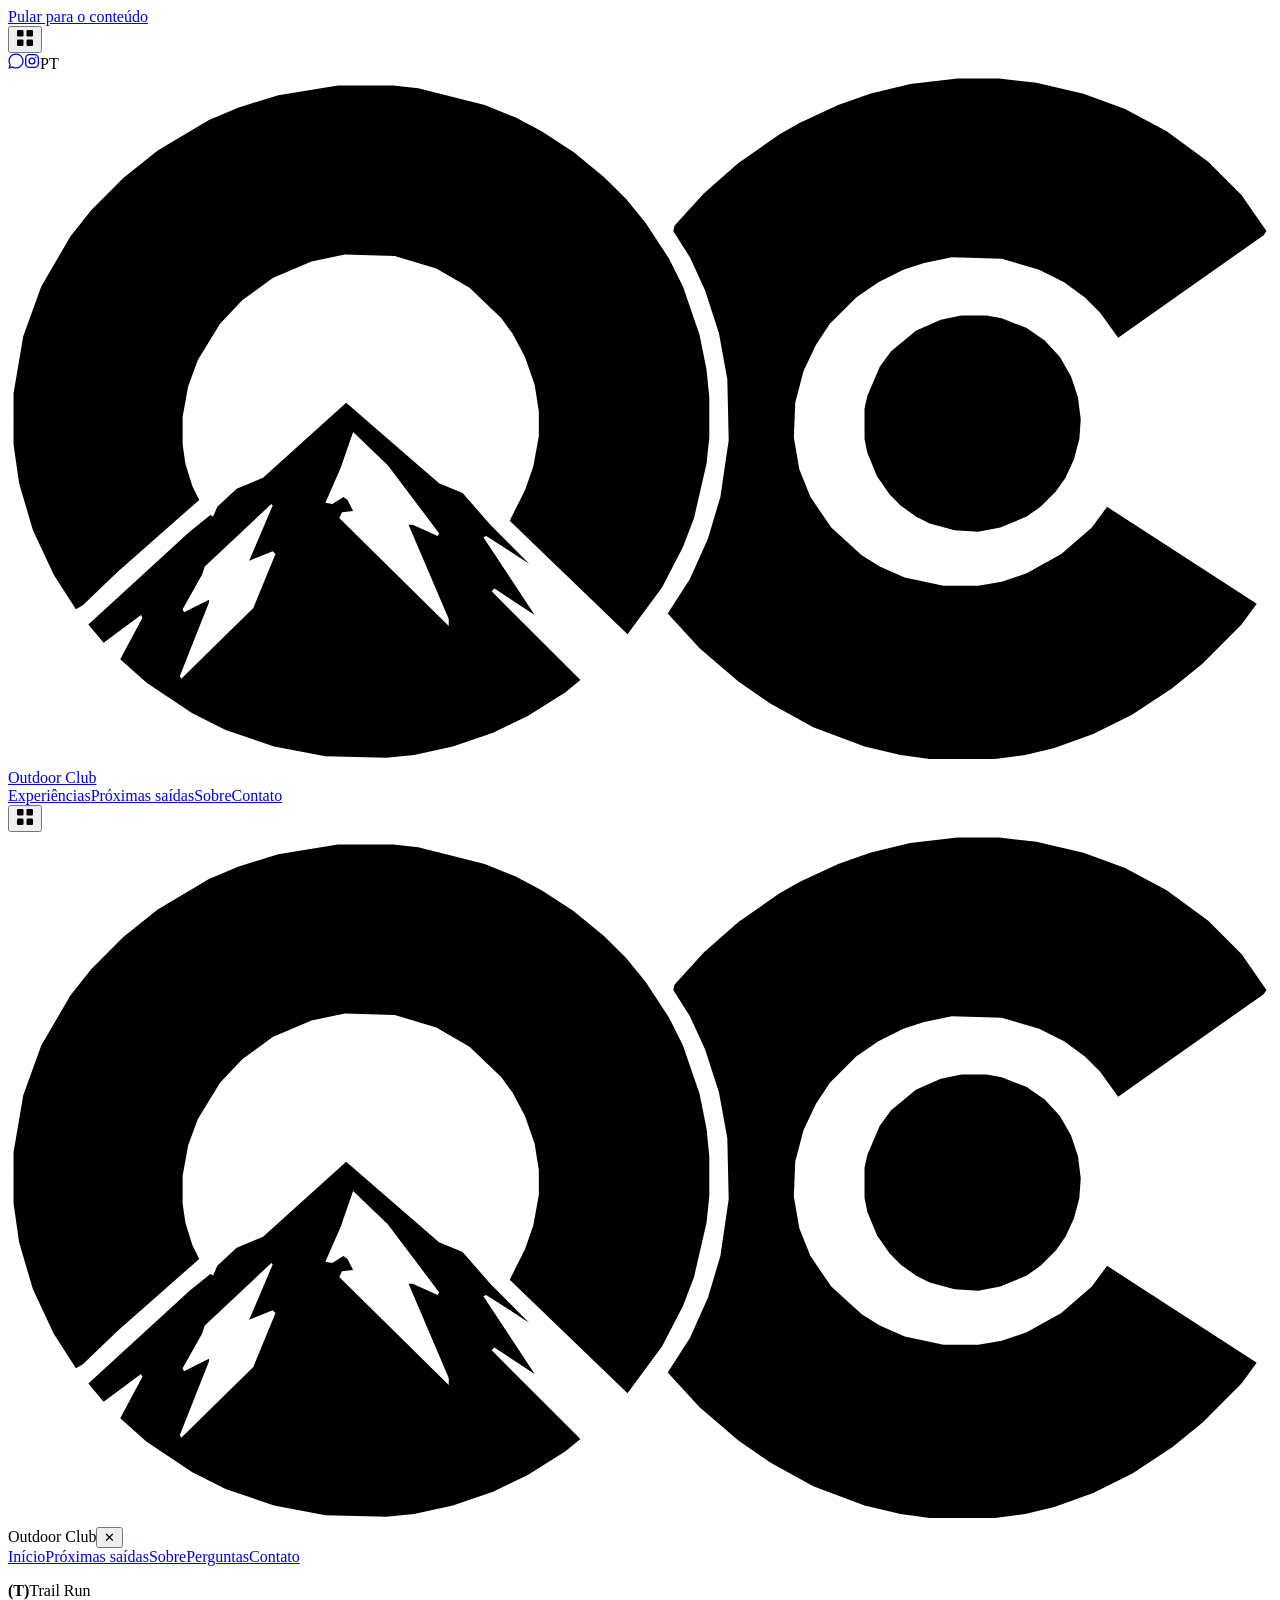
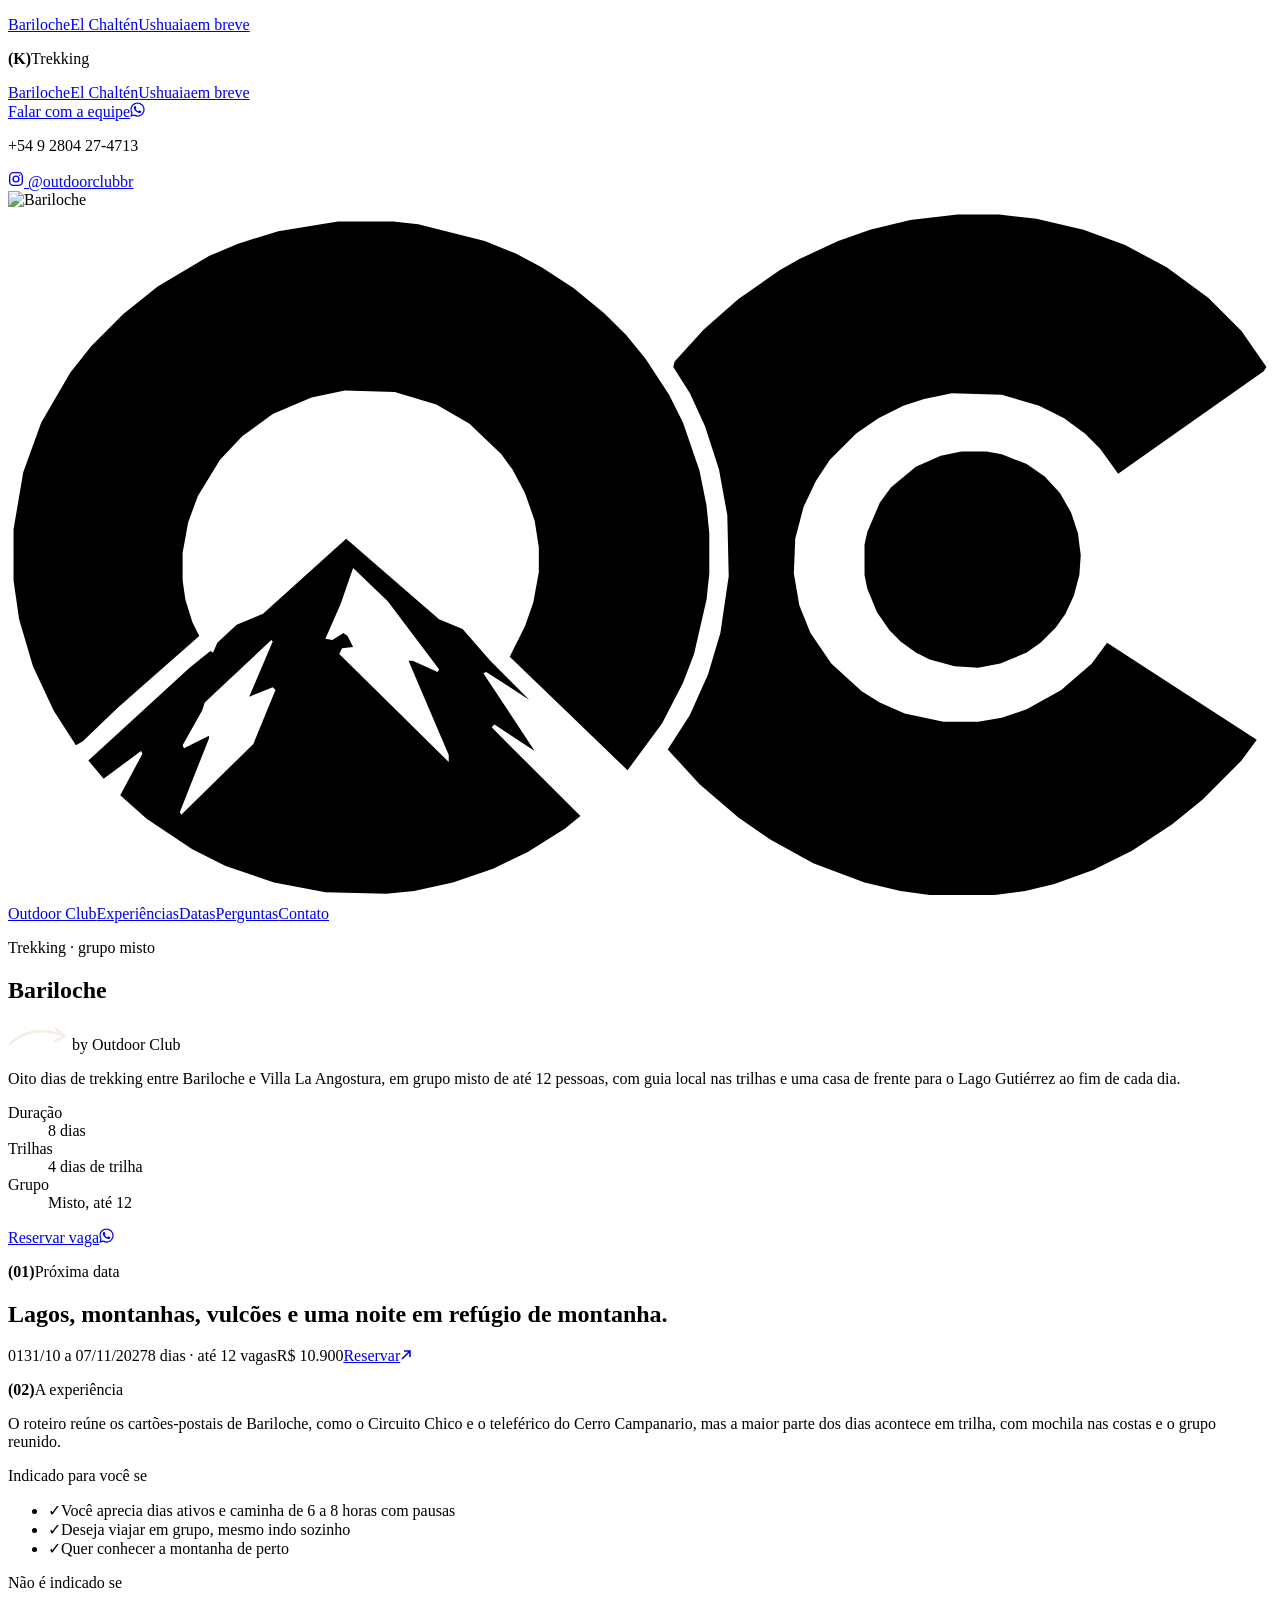
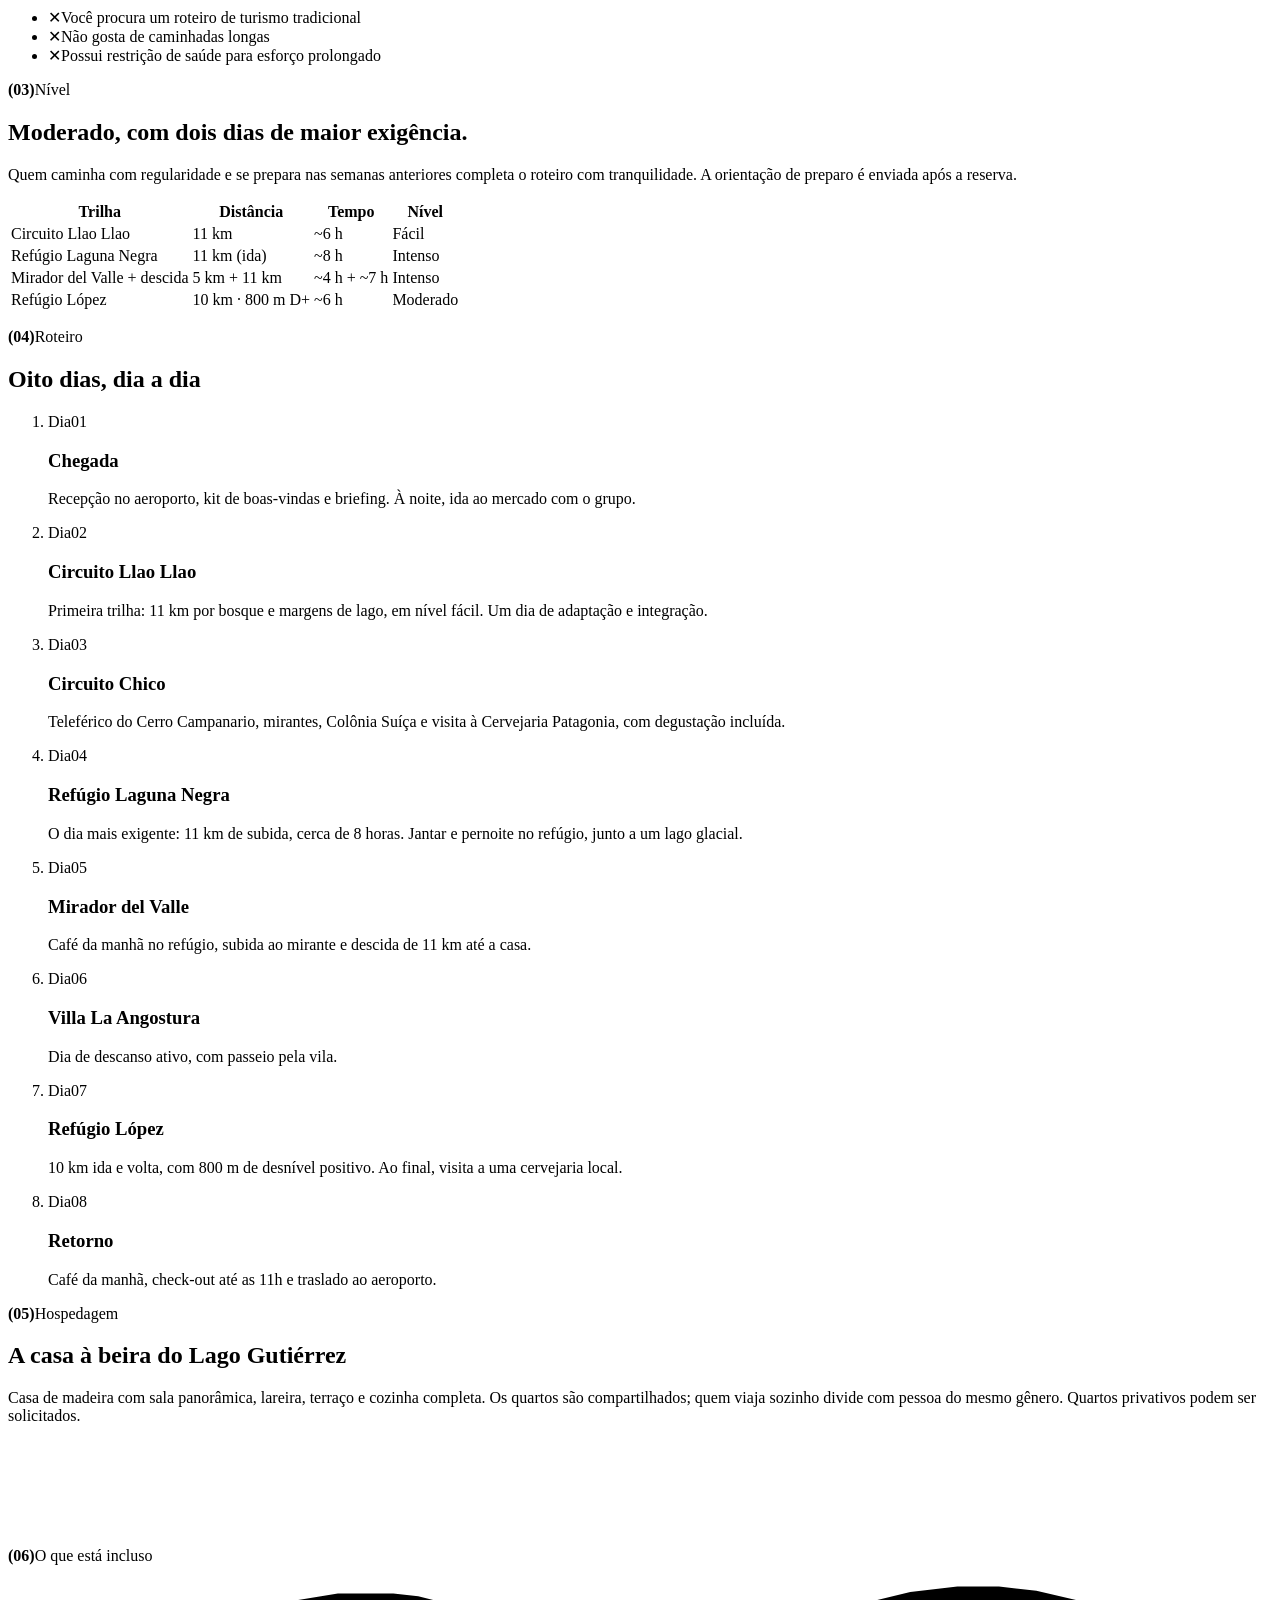
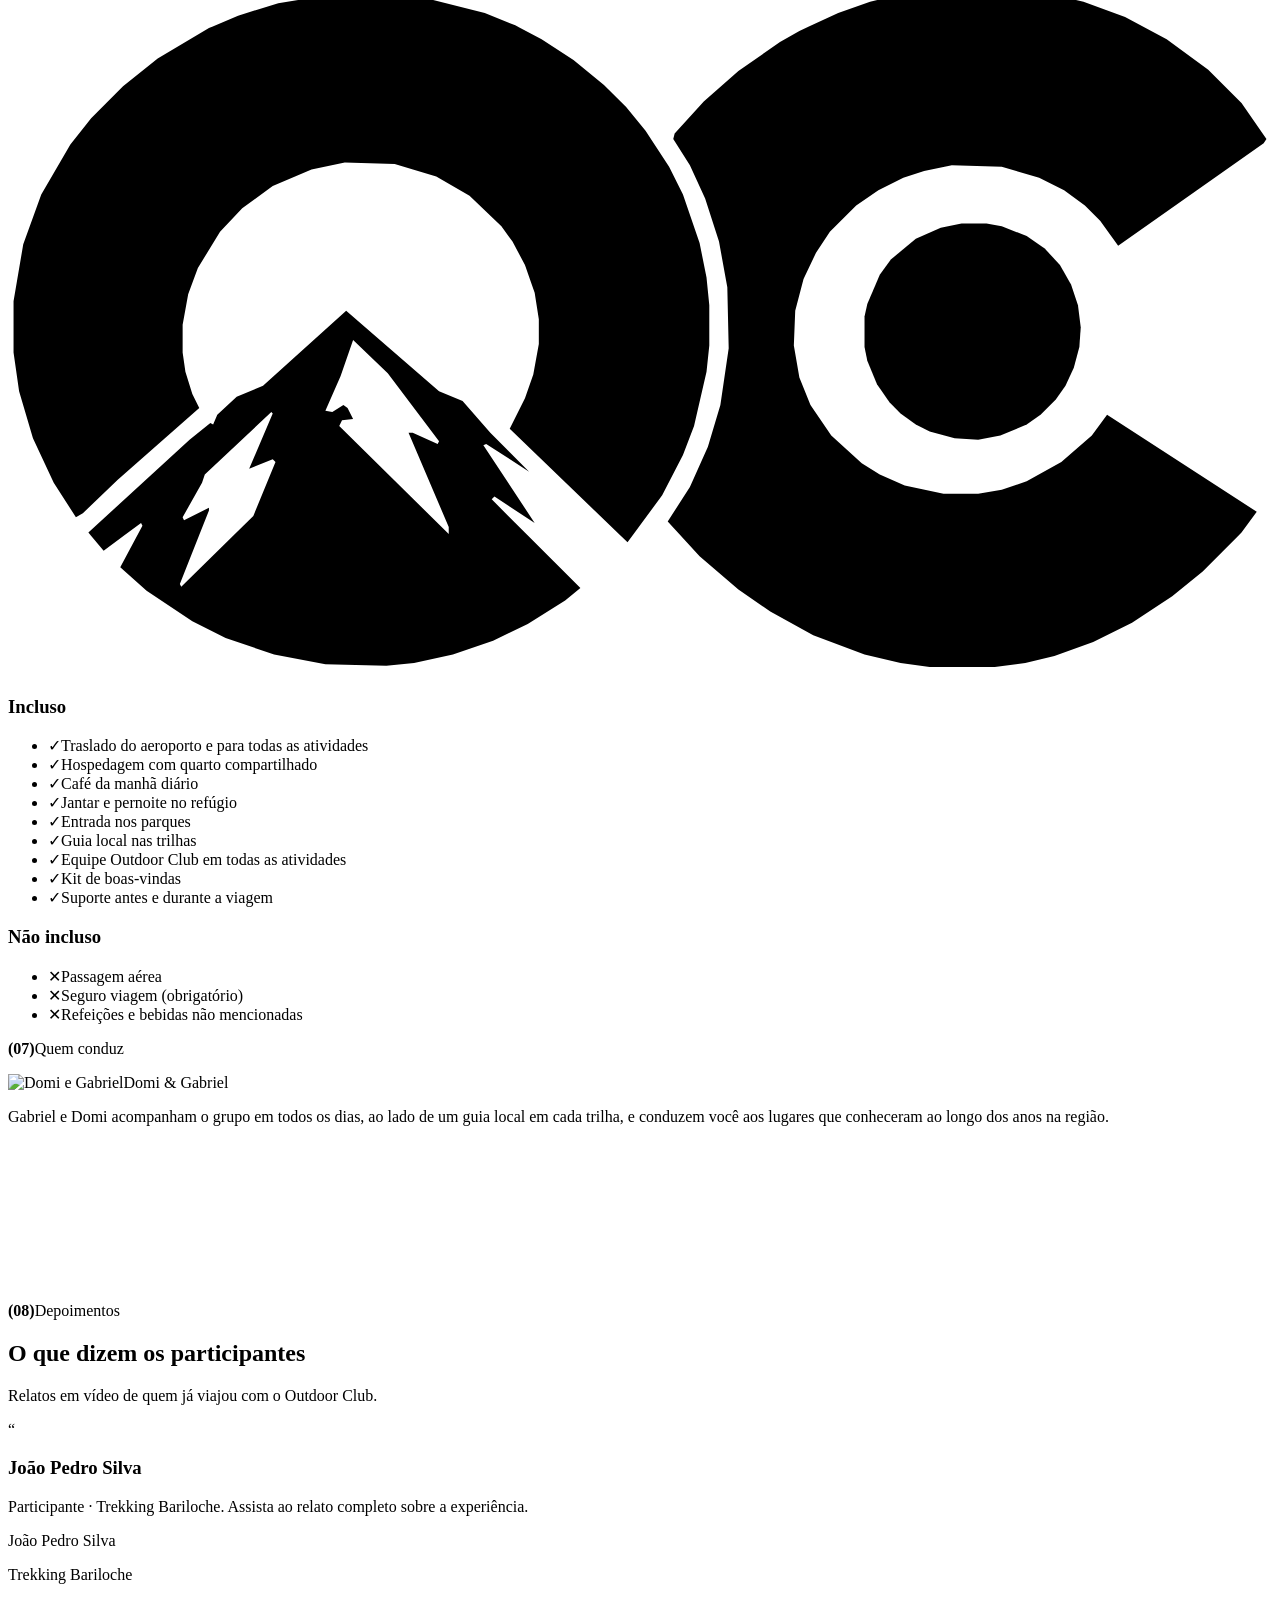
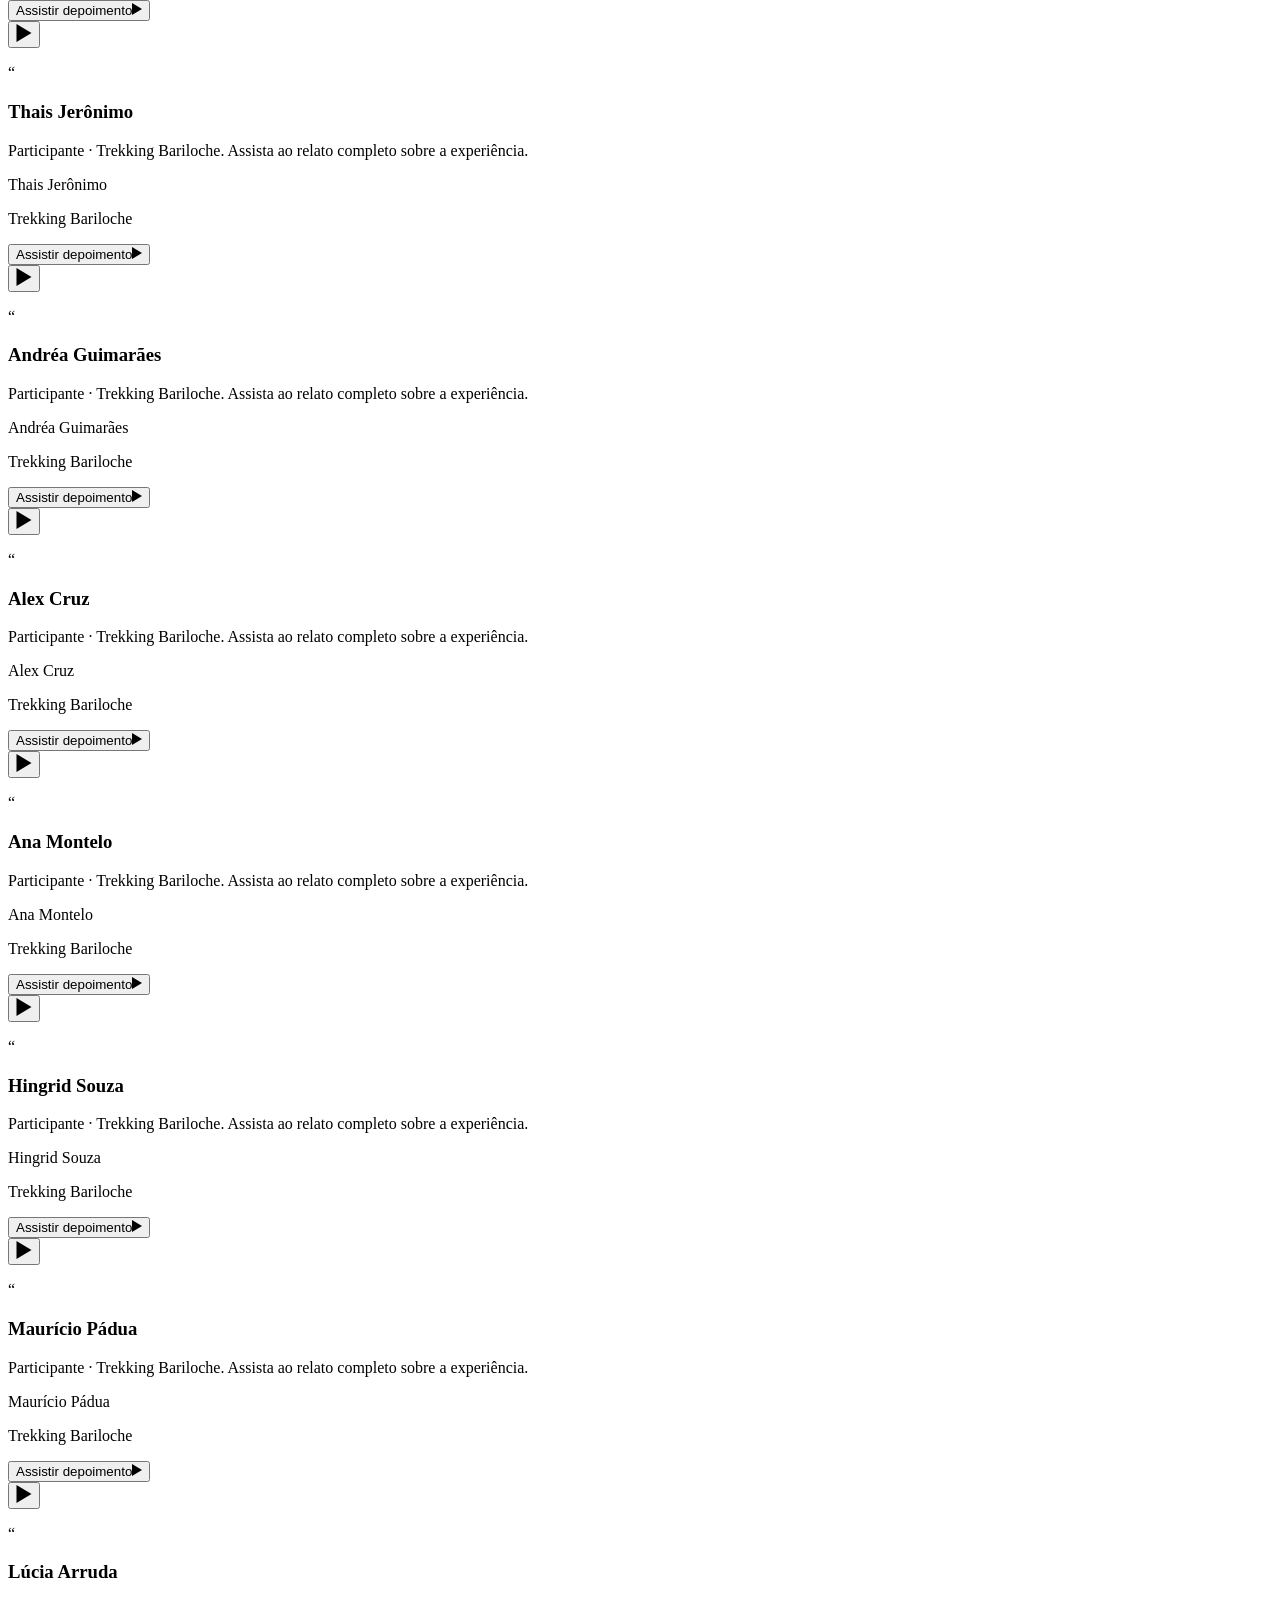
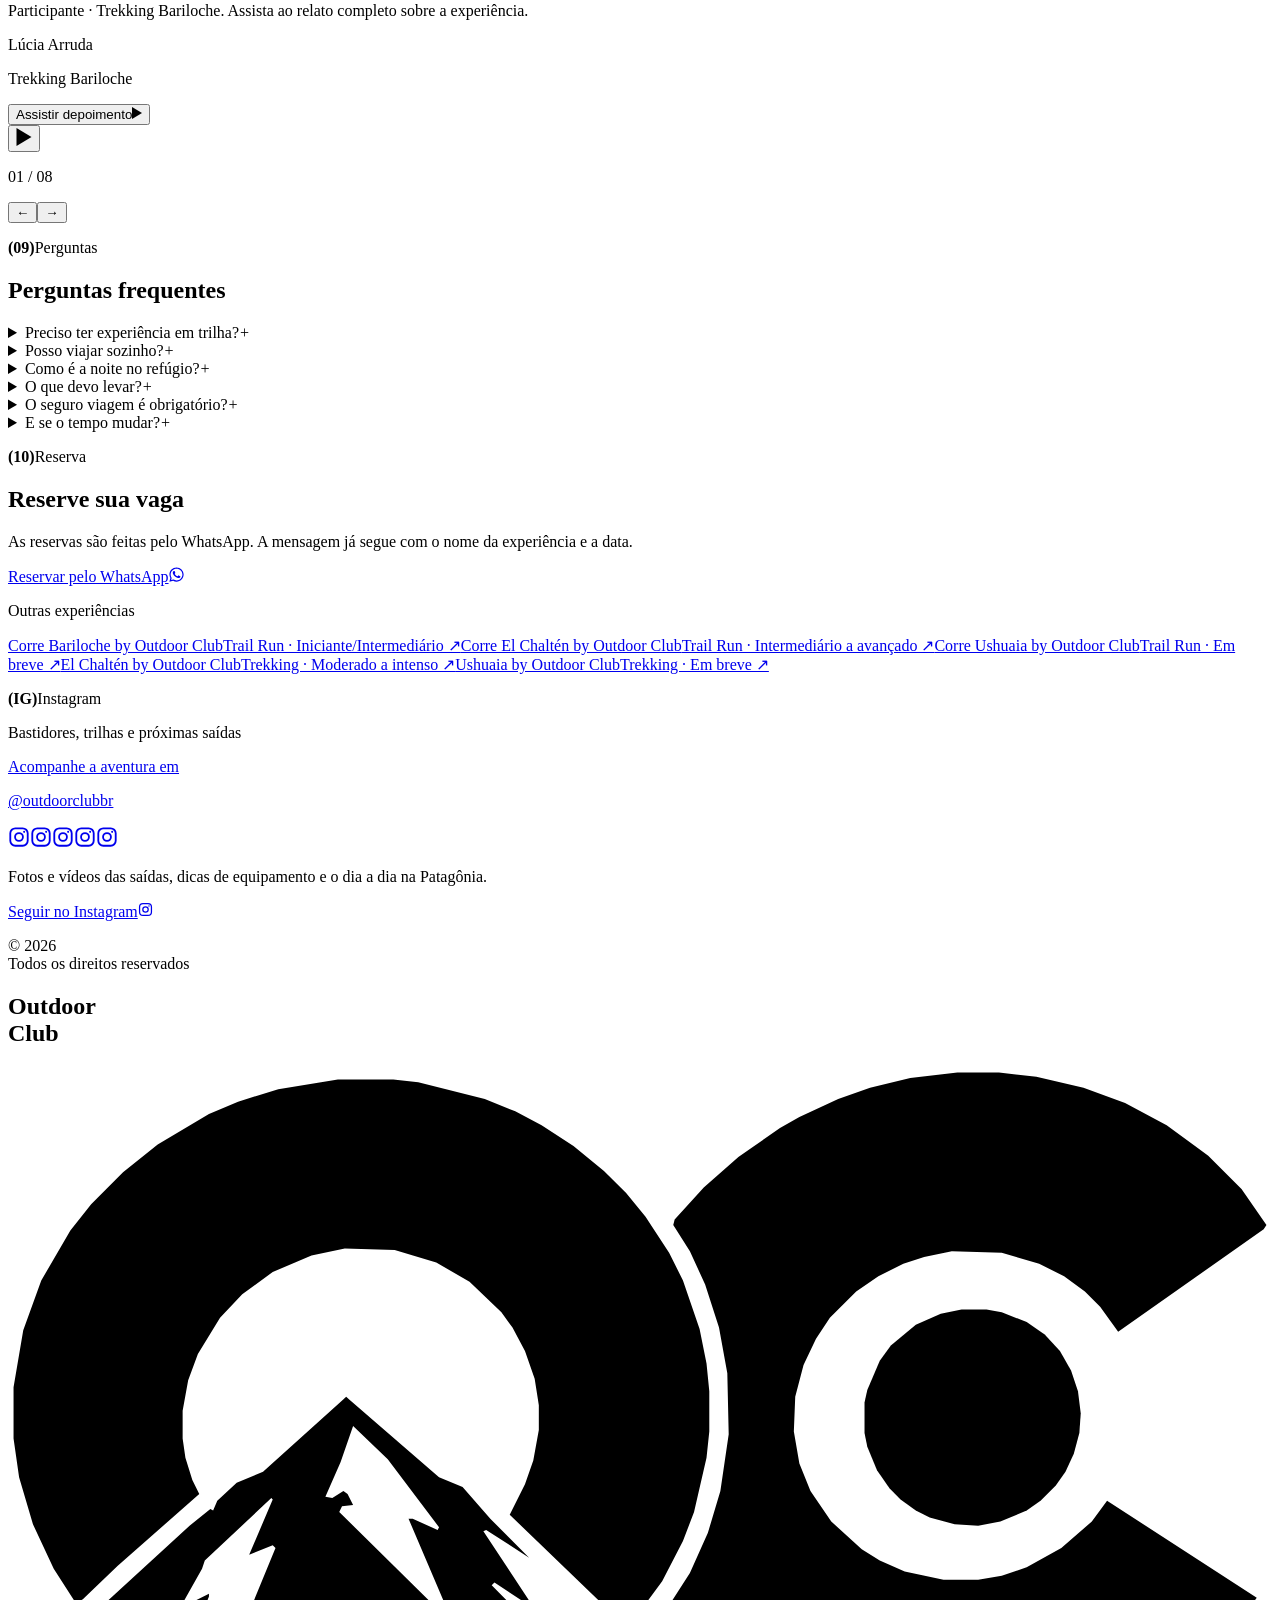
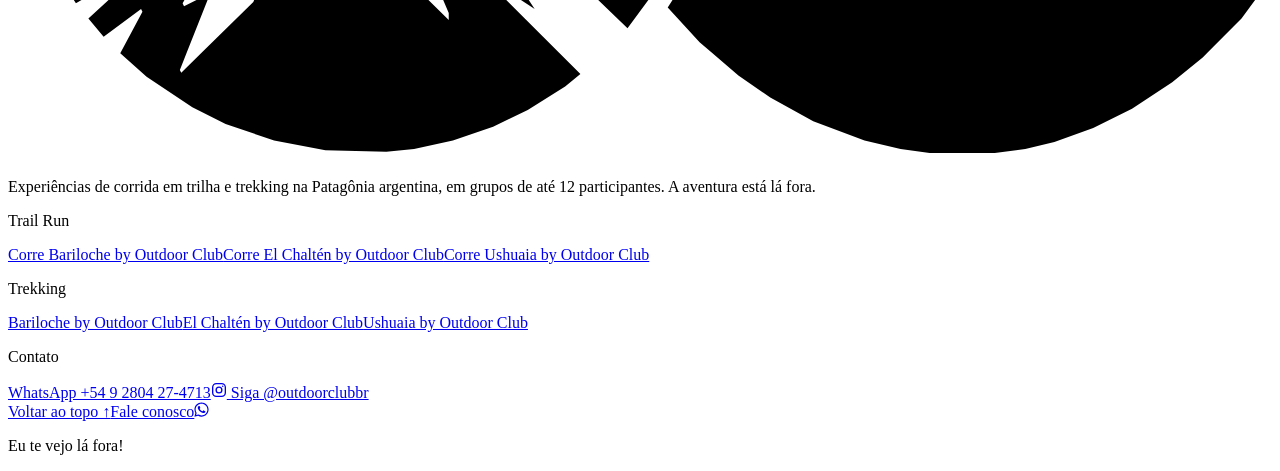
==== commit b6c6be32: "Instagram em todas as paginas Co-Authored-By: Claude Opus 5.5 <noreply@anthropic.com>" ====
--- a/bariloche/index.html
+++ b/bariloche/index.html
@@ -1 +1 @@
-<!DOCTYPE html><html lang="pt-BR"><head><meta charset="utf-8"><meta name="viewport" content="width=device-width, initial-scale=1"><title>Bariloche by Outdoor Club · Lagos, montanhas, vulcões e uma noite em refúgio de montanha.</title><meta name="description" content="Oito dias de trekking entre Bariloche e Villa La Angostura, em grupo misto de até 12 pessoas, com guia local nas trilhas e uma casa de frente para o Lago Gutiérrez ao fim de cada dia."><meta property="og:title" content="Bariloche by Outdoor Club · Lagos, montanhas, vulcões e uma noite em refúgio de montanha."><meta property="og:description" content="Oito dias de trekking entre Bariloche e Villa La Angostura, em grupo misto de até 12 pessoas, com guia local nas trilhas e uma casa de frente para o Lago Gutiérrez ao fim de cada dia."><meta property="og:image" content="https://valeliberdade1-cmd.github.io/previa-outdoorclub/fotos/lago-bariloche.webp"><meta name="theme-color" content="#1f1d1a"><link rel="icon" href="/previa-outdoorclub/favicon.svg" type="image/svg+xml"><link rel="preconnect" href="https://fonts.googleapis.com"><link rel="preconnect" href="https://fonts.gstatic.com" crossorigin><link href="https://fonts.googleapis.com/css2?family=Outfit:wght@300;400;500;600;700;800&family=Instrument+Serif:ital@1&family=IBM+Plex+Mono:wght@400;500&display=swap" rel="stylesheet"><link rel="stylesheet" href="/previa-outdoorclub/_astro/depoimentos.DB5Fml6p.css"></head><body><a href="#conteudo" class="sr-only focus:not-sr-only focus:fixed focus:left-2 focus:top-2 focus:z-[100] cta">Pular para o conteúdo</a><!-- trilho lateral (desktop) --><aside class="trilho-lateral" aria-label="Atalhos"><button data-abre-menu class="grid h-9 w-9 place-items-center rounded-md transition hover:bg-white/10" aria-label="Abrir menu"><svg width="18" height="18" viewBox="0 0 18 18" aria-hidden="true"><rect x="1" y="1" width="6.5" height="6.5" rx="1.2" fill="currentColor"/><rect x="10.5" y="1" width="6.5" height="6.5" rx="1.2" fill="currentColor"/><rect x="1" y="10.5" width="6.5" height="6.5" rx="1.2" fill="currentColor"/><rect x="10.5" y="10.5" width="6.5" height="6.5" rx="1.2" fill="currentColor"/></svg></button><div class="flex flex-col items-center gap-3"><a href="https://wa.me/5492804274713?text=Ol%C3%A1!%20Gostaria%20de%20informa%C3%A7%C3%B5es%20sobre%20a%20sa%C3%ADda%20Bariloche%20by%20Outdoor%20Club%2C%20de%2031%2F10%20a%2007%2F11%2F2027." target="_blank" rel="noopener" class="grid h-9 w-9 place-items-center rounded-md text-papel/80 transition hover:bg-white/10" aria-label="WhatsApp"><svg width="16" height="16" viewBox="0 0 24 24" fill="currentColor" aria-hidden="true"><path d="M12.04.7C5.79.7.7 5.78.7 12.04c0 2 .52 3.95 1.52 5.66L.6 23.6l6.04-1.58a11.3 11.3 0 0 0 5.4 1.38c6.25 0 11.34-5.09 11.34-11.34S18.3.7 12.04.7m0 20.8a9.4 9.4 0 0 1-4.8-1.31l-.34-.2-3.57.93.95-3.48-.22-.36a9.4 9.4 0 0 1-1.44-5.02c0-5.2 4.23-9.43 9.44-9.43s9.42 4.23 9.42 9.43-4.23 9.44-9.43 9.44"></path></svg></a><span class="rounded border border-white/25 px-1.5 py-0.5 text-[0.6rem] font-semibold">PT</span></div></aside><!-- barra superior: aparece ao rolar no desktop, fixa no celular --><header id="barra" class="barra escuro"><div class="flex h-12 items-center justify-between px-4"><a href="/previa-outdoorclub/" aria-label="Outdoor Club, início"><span class="oc-logo oc-light "><svg viewBox="264 188 912 499" fill-rule="evenodd" aria-hidden="true" class="oc-mark"><path class="o" d="M 309 306 L 288 342 L 275 378 L 268 419 L 268 456 L 272 484 L 282 518 L 297 550 L 313 575 L 318 572 L 343 548 L 402 496 L 397 486 L 392 470 L 390 456 L 390 436 L 394 414 L 401 395 L 417 369 L 433 352 L 455 336 L 483 324 L 507 319 L 543 320 L 573 329 L 597 343 L 620 365 L 628 376 L 637 393 L 644 413 L 647 432 L 647 450 L 643 472 L 637 489 L 626 511 L 711 593 L 736 559 L 751 530 L 759 509 L 768 470 L 770 451 L 770 422 L 768 402 L 763 377 L 751 342 L 741 322 L 724 296 L 710 279 L 694 263 L 672 245 L 649 230 L 630 220 L 608 211 L 560 199 L 542 197 L 502 197 L 459 204 L 430 213 L 409 222 L 372 244 L 347 264 L 324 287 Z"></path><path class="c" d="M 949 192 L 915 196 L 886 203 L 863 211 L 835 224 L 821 232 L 791 253 L 766 275 L 745 298 L 744 302 L 756 321 L 767 345 L 777 376 L 783 409 L 784 453 L 778 494 L 769 524 L 756 553 L 740 578 L 763 603 L 791 627 L 814 643 L 845 660 L 882 674 L 908 680 L 929 683 L 976 683 L 998 680 L 1019 675 L 1047 665 L 1075 651 L 1104 632 L 1126 614 L 1154 586 L 1165 571 L 1057 501 L 1046 516 L 1024 535 L 999 549 L 981 555 L 964 558 L 939 558 L 911 552 L 893 544 L 880 536 L 858 516 L 843 494 L 835 474 L 831 451 L 832 426 L 838 403 L 847 384 L 857 369 L 876 350 L 892 339 L 910 330 L 925 325 L 945 321 L 981 322 L 1008 330 L 1026 339 L 1041 350 L 1052 361 L 1065 379 L 1170 305 L 1172 302 L 1154 276 L 1130 252 L 1100 230 L 1070 214 L 1040 203 L 1006 195 L 979 192 Z"></path><path class="dot" d="M 952 363 L 937 366 L 919 374 L 901 389 L 893 400 L 884 421 L 882 430 L 882 452 L 884 462 L 891 479 L 900 492 L 908 500 L 919 508 L 929 513 L 947 518 L 964 519 L 980 516 L 999 508 L 1009 501 L 1020 490 L 1027 480 L 1033 467 L 1037 452 L 1038 438 L 1036 422 L 1031 407 L 1023 393 L 1012 381 L 999 372 L 981 365 L 970 363 Z"></path><path class="mnt" d="M 322 586 L 333 599 L 360 579 L 361 581 L 345 611 L 364 628 L 397 650 L 421 662 L 456 674 L 493 681 L 537 682 L 557 680 L 585 674 L 614 664 L 639 652 L 666 635 L 677 626 L 613 562 L 615 560 L 644 579 L 607 523 L 609 522 L 640 542 L 612 514 L 592 491 L 575 484 L 508 426 L 448 480 L 429 488 L 415 501 L 412 508 L 410 507 L 395 519 Z M 454 499 L 455 500 L 438 540 L 455 533 L 457 535 L 441 574 L 389 625 L 388 623 L 409 570 L 409 568 L 391 577 L 390 575 L 404 550 L 406 544 Z M 513 447 L 538 471 L 575 520 L 574 522 L 556 514 L 553 514 L 582 582 L 582 587 L 503 509 L 505 505 L 513 504 L 509 496 L 506 494 L 498 499 L 493 498 L 504 473 Z"></path></svg><span class="oc-word">Outdoor Club</span></span></a><nav class="hidden items-center gap-10 text-[0.78rem] font-semibold uppercase tracking-[0.05em] lg:flex" aria-label="Principal"><a href="/previa-outdoorclub/#experiencias" class="sublinha">Experiências</a><a href="/previa-outdoorclub/#saidas" class="sublinha">Próximas saídas</a><a href="/previa-outdoorclub/#sobre" class="sublinha">Sobre</a><a href="/previa-outdoorclub/#contato" class="sublinha">Contato</a></nav><button data-abre-menu class="grid h-9 w-9 place-items-center lg:hidden" aria-label="Abrir menu"><svg width="18" height="18" viewBox="0 0 18 18" aria-hidden="true"><rect x="1" y="1" width="6.5" height="6.5" rx="1.2" fill="currentColor"/><rect x="10.5" y="1" width="6.5" height="6.5" rx="1.2" fill="currentColor"/><rect x="1" y="10.5" width="6.5" height="6.5" rx="1.2" fill="currentColor"/><rect x="10.5" y="10.5" width="6.5" height="6.5" rx="1.2" fill="currentColor"/></svg></button></div></header><!-- menu --><div id="menu" class="menu-painel" aria-hidden="true"><div class="fundo" data-fecha-menu></div><div class="gaveta escuro granulado brilho" role="dialog" aria-modal="true" aria-label="Menu"><div class="relative flex min-h-full flex-col p-7 md:p-10"><div class="flex items-center justify-between"><span class="oc-logo oc-light "><svg viewBox="264 188 912 499" fill-rule="evenodd" aria-hidden="true" class="oc-mark"><path class="o" d="M 309 306 L 288 342 L 275 378 L 268 419 L 268 456 L 272 484 L 282 518 L 297 550 L 313 575 L 318 572 L 343 548 L 402 496 L 397 486 L 392 470 L 390 456 L 390 436 L 394 414 L 401 395 L 417 369 L 433 352 L 455 336 L 483 324 L 507 319 L 543 320 L 573 329 L 597 343 L 620 365 L 628 376 L 637 393 L 644 413 L 647 432 L 647 450 L 643 472 L 637 489 L 626 511 L 711 593 L 736 559 L 751 530 L 759 509 L 768 470 L 770 451 L 770 422 L 768 402 L 763 377 L 751 342 L 741 322 L 724 296 L 710 279 L 694 263 L 672 245 L 649 230 L 630 220 L 608 211 L 560 199 L 542 197 L 502 197 L 459 204 L 430 213 L 409 222 L 372 244 L 347 264 L 324 287 Z"></path><path class="c" d="M 949 192 L 915 196 L 886 203 L 863 211 L 835 224 L 821 232 L 791 253 L 766 275 L 745 298 L 744 302 L 756 321 L 767 345 L 777 376 L 783 409 L 784 453 L 778 494 L 769 524 L 756 553 L 740 578 L 763 603 L 791 627 L 814 643 L 845 660 L 882 674 L 908 680 L 929 683 L 976 683 L 998 680 L 1019 675 L 1047 665 L 1075 651 L 1104 632 L 1126 614 L 1154 586 L 1165 571 L 1057 501 L 1046 516 L 1024 535 L 999 549 L 981 555 L 964 558 L 939 558 L 911 552 L 893 544 L 880 536 L 858 516 L 843 494 L 835 474 L 831 451 L 832 426 L 838 403 L 847 384 L 857 369 L 876 350 L 892 339 L 910 330 L 925 325 L 945 321 L 981 322 L 1008 330 L 1026 339 L 1041 350 L 1052 361 L 1065 379 L 1170 305 L 1172 302 L 1154 276 L 1130 252 L 1100 230 L 1070 214 L 1040 203 L 1006 195 L 979 192 Z"></path><path class="dot" d="M 952 363 L 937 366 L 919 374 L 901 389 L 893 400 L 884 421 L 882 430 L 882 452 L 884 462 L 891 479 L 900 492 L 908 500 L 919 508 L 929 513 L 947 518 L 964 519 L 980 516 L 999 508 L 1009 501 L 1020 490 L 1027 480 L 1033 467 L 1037 452 L 1038 438 L 1036 422 L 1031 407 L 1023 393 L 1012 381 L 999 372 L 981 365 L 970 363 Z"></path><path class="mnt" d="M 322 586 L 333 599 L 360 579 L 361 581 L 345 611 L 364 628 L 397 650 L 421 662 L 456 674 L 493 681 L 537 682 L 557 680 L 585 674 L 614 664 L 639 652 L 666 635 L 677 626 L 613 562 L 615 560 L 644 579 L 607 523 L 609 522 L 640 542 L 612 514 L 592 491 L 575 484 L 508 426 L 448 480 L 429 488 L 415 501 L 412 508 L 410 507 L 395 519 Z M 454 499 L 455 500 L 438 540 L 455 533 L 457 535 L 441 574 L 389 625 L 388 623 L 409 570 L 409 568 L 391 577 L 390 575 L 404 550 L 406 544 Z M 513 447 L 538 471 L 575 520 L 574 522 L 556 514 L 553 514 L 582 582 L 582 587 L 503 509 L 505 505 L 513 504 L 509 496 L 506 494 L 498 499 L 493 498 L 504 473 Z"></path></svg><span class="oc-word">Outdoor Club</span></span><button data-fecha-menu class="grid h-9 w-9 place-items-center rounded-md bg-white/10 text-lg" aria-label="Fechar menu">✕</button></div><nav class="mt-12" aria-label="Menu"><a href="/previa-outdoorclub/" class="menu-link" data-fecha-menu>Início</a><a href="/previa-outdoorclub/#saidas" class="menu-link" data-fecha-menu>Próximas saídas</a><a href="/previa-outdoorclub/#sobre" class="menu-link" data-fecha-menu>Sobre</a><a href="/previa-outdoorclub/#perguntas" class="menu-link" data-fecha-menu>Perguntas</a><a href="/previa-outdoorclub/#contato" class="menu-link" data-fecha-menu>Contato</a></nav><div class="mt-10 grid grid-cols-2 gap-6 border-t border-white/10 pt-8"><div><p class="rotulo mb-3 text-papel/60"><b>(T)</b>Trail Run</p><a href="/previa-outdoorclub/corre-bariloche/" class="block py-1 font-medium hover:text-ferrugem">Bariloche</a><a href="/previa-outdoorclub/corre-el-chalten/" class="block py-1 font-medium hover:text-ferrugem">El Chaltén</a><a href="/previa-outdoorclub/corre-ushuaia/" class="block py-1 font-medium hover:text-ferrugem">Ushuaia<span class="ml-1.5 text-[0.62rem] uppercase opacity-50">em breve</span></a></div><div><p class="rotulo mb-3 text-papel/60"><b>(K)</b>Trekking</p><a href="/previa-outdoorclub/bariloche/" class="block py-1 font-medium hover:text-ferrugem">Bariloche</a><a href="/previa-outdoorclub/el-chalten/" class="block py-1 font-medium hover:text-ferrugem">El Chaltén</a><a href="/previa-outdoorclub/ushuaia/" class="block py-1 font-medium hover:text-ferrugem">Ushuaia<span class="ml-1.5 text-[0.62rem] uppercase opacity-50">em breve</span></a></div></div><div class="mt-auto pt-10"><a href="https://wa.me/5492804274713?text=Ol%C3%A1!%20Gostaria%20de%20informa%C3%A7%C3%B5es%20sobre%20a%20sa%C3%ADda%20Bariloche%20by%20Outdoor%20Club%2C%20de%2031%2F10%20a%2007%2F11%2F2027." class="cta  " target="_blank" rel="noopener"><span>Falar com a equipe</span><span class="ico"><svg width="15" height="15" viewBox="0 0 24 24" fill="currentColor" aria-hidden="true"><path d="M12.04.7C5.79.7.7 5.78.7 12.04c0 2 .52 3.95 1.52 5.66L.6 23.6l6.04-1.58a11.3 11.3 0 0 0 5.4 1.38c6.25 0 11.34-5.09 11.34-11.34S18.3.7 12.04.7m0 20.8a9.4 9.4 0 0 1-4.8-1.31l-.34-.2-3.57.93.95-3.48-.22-.36a9.4 9.4 0 0 1-1.44-5.02c0-5.2 4.23-9.43 9.44-9.43s9.42 4.23 9.42 9.43-4.23 9.44-9.43 9.44m5.43-7.12c-.3-.15-1.75-.86-2.02-.96-.27-.1-.47-.15-.67.15-.2.3-.77.96-.94 1.16-.17.2-.35.22-.64.07-.3-.15-1.25-.46-2.38-1.47-.88-.79-1.47-1.76-1.65-2.06-.17-.3-.02-.46.13-.6.13-.13.3-.35.45-.52.15-.17.2-.3.3-.5.1-.2.05-.37-.02-.52-.08-.15-.67-1.62-.92-2.22-.24-.58-.49-.5-.67-.51h-.57c-.2 0-.52.07-.79.37-.27.3-1.04 1.02-1.04 2.48s1.07 2.88 1.21 3.08c.15.2 2.1 3.2 5.08 4.49 2.48 1.07 3 .86 3.57.8.57-.09 1.75-.72 2-1.41.25-.69.25-1.29.17-1.41-.07-.12-.27-.2-.57-.35"></path></svg></span></a><p class="muted mt-5 text-sm">+54 9 2804 27-4713 · @outdoorclubbr</p></div></div></div></div><div class="moldura-site"><main id="conteudo"><section data-hero class="painel h-[calc(100svh-12px)] min-h-[620px] max-lg:mt-[60px] max-lg:h-[calc(100svh-66px)] sobre-foto"><img src="/previa-outdoorclub/fotos/lago-bariloche.webp" alt="Bariloche" class="foto" fetchpriority="high"><div class="wrap relative z-[2] flex h-full flex-col pb-7 pt-5"><nav class="hidden items-center justify-between text-[0.8rem] font-semibold uppercase tracking-[0.05em] lg:flex" aria-label="Topo"><a href="/previa-outdoorclub/" aria-label="Outdoor Club, início"><span class="oc-logo oc-light "><svg viewBox="264 188 912 499" fill-rule="evenodd" aria-hidden="true" class="oc-mark"><path class="o" d="M 309 306 L 288 342 L 275 378 L 268 419 L 268 456 L 272 484 L 282 518 L 297 550 L 313 575 L 318 572 L 343 548 L 402 496 L 397 486 L 392 470 L 390 456 L 390 436 L 394 414 L 401 395 L 417 369 L 433 352 L 455 336 L 483 324 L 507 319 L 543 320 L 573 329 L 597 343 L 620 365 L 628 376 L 637 393 L 644 413 L 647 432 L 647 450 L 643 472 L 637 489 L 626 511 L 711 593 L 736 559 L 751 530 L 759 509 L 768 470 L 770 451 L 770 422 L 768 402 L 763 377 L 751 342 L 741 322 L 724 296 L 710 279 L 694 263 L 672 245 L 649 230 L 630 220 L 608 211 L 560 199 L 542 197 L 502 197 L 459 204 L 430 213 L 409 222 L 372 244 L 347 264 L 324 287 Z"></path><path class="c" d="M 949 192 L 915 196 L 886 203 L 863 211 L 835 224 L 821 232 L 791 253 L 766 275 L 745 298 L 744 302 L 756 321 L 767 345 L 777 376 L 783 409 L 784 453 L 778 494 L 769 524 L 756 553 L 740 578 L 763 603 L 791 627 L 814 643 L 845 660 L 882 674 L 908 680 L 929 683 L 976 683 L 998 680 L 1019 675 L 1047 665 L 1075 651 L 1104 632 L 1126 614 L 1154 586 L 1165 571 L 1057 501 L 1046 516 L 1024 535 L 999 549 L 981 555 L 964 558 L 939 558 L 911 552 L 893 544 L 880 536 L 858 516 L 843 494 L 835 474 L 831 451 L 832 426 L 838 403 L 847 384 L 857 369 L 876 350 L 892 339 L 910 330 L 925 325 L 945 321 L 981 322 L 1008 330 L 1026 339 L 1041 350 L 1052 361 L 1065 379 L 1170 305 L 1172 302 L 1154 276 L 1130 252 L 1100 230 L 1070 214 L 1040 203 L 1006 195 L 979 192 Z"></path><path class="dot" d="M 952 363 L 937 366 L 919 374 L 901 389 L 893 400 L 884 421 L 882 430 L 882 452 L 884 462 L 891 479 L 900 492 L 908 500 L 919 508 L 929 513 L 947 518 L 964 519 L 980 516 L 999 508 L 1009 501 L 1020 490 L 1027 480 L 1033 467 L 1037 452 L 1038 438 L 1036 422 L 1031 407 L 1023 393 L 1012 381 L 999 372 L 981 365 L 970 363 Z"></path><path class="mnt" d="M 322 586 L 333 599 L 360 579 L 361 581 L 345 611 L 364 628 L 397 650 L 421 662 L 456 674 L 493 681 L 537 682 L 557 680 L 585 674 L 614 664 L 639 652 L 666 635 L 677 626 L 613 562 L 615 560 L 644 579 L 607 523 L 609 522 L 640 542 L 612 514 L 592 491 L 575 484 L 508 426 L 448 480 L 429 488 L 415 501 L 412 508 L 410 507 L 395 519 Z M 454 499 L 455 500 L 438 540 L 455 533 L 457 535 L 441 574 L 389 625 L 388 623 L 409 570 L 409 568 L 391 577 L 390 575 L 404 550 L 406 544 Z M 513 447 L 538 471 L 575 520 L 574 522 L 556 514 L 553 514 L 582 582 L 582 587 L 503 509 L 505 505 L 513 504 L 509 496 L 506 494 L 498 499 L 493 498 L 504 473 Z"></path></svg><span class="oc-word">Outdoor Club</span></span></a><a href="/previa-outdoorclub/#experiencias" class="sublinha">Experiências</a><a href="#datas" class="sublinha">Datas</a><a href="#perguntas" class="sublinha">Perguntas</a><a href="#contato" class="sublinha">Contato</a></nav><div class="flex flex-1 flex-col items-center justify-center text-center"><p class="cap mb-5 opacity-85">Trekking · grupo misto</p><h1 class="titulo t-giga linhas"><span class="l"><span>Bariloche</span></span></h1><div class="mt-6 flex items-center gap-3 md:self-end md:pr-[10%]"><svg width="64" height="26" viewBox="0 0 64 26" class="hidden md:block" aria-hidden="true"><path d="M2 20C16 6 36 4 56 12" fill="none" stroke="#f4ede1" stroke-width="2.4" stroke-linecap="round"></path><path d="M48 5l9 7-10 5" fill="none" stroke="#f4ede1" stroke-width="2.4" stroke-linecap="round" stroke-linejoin="round"></path></svg><span class="selo text-[clamp(1.4rem,2.6vw,2.3rem)]">by Outdoor Club</span></div></div><div class="grid items-end gap-6 md:grid-cols-[1.4fr_1fr_auto]"><p class="max-w-md text-[1.02rem] font-medium leading-snug">Oito dias de trekking entre Bariloche e Villa La Angostura, em grupo misto de até 12 pessoas, com guia local nas trilhas e uma casa de frente para o Lago Gutiérrez ao fim de cada dia.</p><dl class="hidden grid-cols-[auto_1fr] gap-x-3 gap-y-1 text-[0.74rem] font-semibold uppercase tracking-[0.05em] md:grid"><dt class="opacity-60">Duração</dt><dd>8 dias</dd><dt class="opacity-60">Trilhas</dt><dd>4 dias de trilha</dd><dt class="opacity-60">Grupo</dt><dd>Misto, até 12</dd></dl><a href="https://wa.me/5492804274713?text=Ol%C3%A1!%20Gostaria%20de%20informa%C3%A7%C3%B5es%20sobre%20a%20sa%C3%ADda%20Bariloche%20by%20Outdoor%20Club%2C%20de%2031%2F10%20a%2007%2F11%2F2027." class="cta  cta-ico-esq justify-self-start" target="_blank" rel="noopener"><span>Reservar vaga</span><span class="ico"><svg width="15" height="15" viewBox="0 0 24 24" fill="currentColor" aria-hidden="true"><path d="M12.04.7C5.79.7.7 5.78.7 12.04c0 2 .52 3.95 1.52 5.66L.6 23.6l6.04-1.58a11.3 11.3 0 0 0 5.4 1.38c6.25 0 11.34-5.09 11.34-11.34S18.3.7 12.04.7m0 20.8a9.4 9.4 0 0 1-4.8-1.31l-.34-.2-3.57.93.95-3.48-.22-.36a9.4 9.4 0 0 1-1.44-5.02c0-5.2 4.23-9.43 9.44-9.43s9.42 4.23 9.42 9.43-4.23 9.44-9.43 9.44m5.43-7.12c-.3-.15-1.75-.86-2.02-.96-.27-.1-.47-.15-.67.15-.2.3-.77.96-.94 1.16-.17.2-.35.22-.64.07-.3-.15-1.25-.46-2.38-1.47-.88-.79-1.47-1.76-1.65-2.06-.17-.3-.02-.46.13-.6.13-.13.3-.35.45-.52.15-.17.2-.3.3-.5.1-.2.05-.37-.02-.52-.08-.15-.67-1.62-.92-2.22-.24-.58-.49-.5-.67-.51h-.57c-.2 0-.52.07-.79.37-.27.3-1.04 1.02-1.04 2.48s1.07 2.88 1.21 3.08c.15.2 2.1 3.2 5.08 4.49 2.48 1.07 3 .86 3.57.8.57-.09 1.75-.72 2-1.41.25-.69.25-1.29.17-1.41-.07-.12-.27-.2-.57-.35"></path></svg></span></a></div></div></section><section id="datas" class="secao scroll-mt-16"><div class="wrap grade"><p class="rotulo "><b>(01)</b><span>Próxima data</span></p><div><h2 class="titulo t-lg max-w-3xl">Lagos, montanhas, vulcões e uma noite em refúgio de montanha.</h2><div class="mt-12 border-b border-[var(--tinta-12)]"><div class="linha grid grid-cols-[auto_1fr_auto] items-center gap-x-6 gap-y-3 py-5 md:grid-cols-[3rem_1.3fr_1fr_auto_auto]"><span class="cap muted">01</span><span class="text-[clamp(1.3rem,2.2vw,1.9rem)] font-bold tracking-[-0.04em]">31/10 a 07/11/2027</span><span class="cap muted hidden md:block">8 dias · até 12 vagas</span><span class="font-semibold">R$ 10.900</span><span class="col-span-3 md:col-span-1"><a href="https://wa.me/5492804274713?text=Ol%C3%A1!%20Gostaria%20de%20reservar%20a%20sa%C3%ADda%20Bariloche%20by%20Outdoor%20Club%2C%20de%2031%2F10%20a%2007%2F11%2F2027." class="cta  " target="_blank" rel="noopener"><span>Reservar</span><span class="ico"><svg width="12" height="12" viewBox="0 0 12 12" aria-hidden="true"><path d="M2 10L10 2M4 2h6v6" fill="none" stroke="currentColor" stroke-width="1.6"></path></svg></span></a></span></div></div></div></div></section><section class="secao pt-0"><div class="wrap grade"><p class="rotulo "><b>(02)</b><span>A experiência</span></p><div><p class="manifesto surge max-w-5xl">O roteiro reúne os cartões-postais de Bariloche, como o Circuito Chico e o teleférico do Cerro Campanario, mas a maior parte dos dias acontece em trilha, com mochila nas costas e o grupo reunido.</p><div class="mt-14 grid gap-[6px] md:grid-cols-2"><div class="surge rounded-[var(--raio)] bg-papel-2 p-7 md:p-9"><p class="cap text-bosque">Indicado para você se</p><ul class="mt-5 space-y-3"><li class="linha flex gap-3 pt-3"><span class="text-bosque">✓</span>Você aprecia dias ativos e caminha de 6 a 8 horas com pausas</li><li class="linha flex gap-3 pt-3"><span class="text-bosque">✓</span>Deseja viajar em grupo, mesmo indo sozinho</li><li class="linha flex gap-3 pt-3"><span class="text-bosque">✓</span>Quer conhecer a montanha de perto</li></ul></div><div class="surge escuro rounded-[var(--raio)] p-7 md:p-9"><p class="cap text-ferrugem">Não é indicado se</p><ul class="mt-5 space-y-3"><li class="linha flex gap-3 pt-3"><span class="text-ferrugem">✕</span>Você procura um roteiro de turismo tradicional</li><li class="linha flex gap-3 pt-3"><span class="text-ferrugem">✕</span>Não gosta de caminhadas longas</li><li class="linha flex gap-3 pt-3"><span class="text-ferrugem">✕</span>Possui restrição de saúde para esforço prolongado</li></ul></div></div></div></div></section><section class="painel escuro granulado brilho"><div class="wrap relative py-16 md:py-24"><div class="grade"><p class="rotulo text-papel/70"><b>(03)</b><span>Nível</span></p><div><h2 class="titulo t-lg max-w-4xl">Moderado, com dois dias de maior exigência.</h2><p class="lead muted mt-6 max-w-2xl">Quem caminha com regularidade e se prepara nas semanas anteriores completa o roteiro com tranquilidade. A orientação de preparo é enviada após a reserva.</p><div class="mt-12 overflow-x-auto"><table class="w-full min-w-[620px] text-left"><thead class="cap text-papel/50"><tr class="border-b border-white/10"><th class="py-3 font-semibold">Trilha</th><th class="py-3 font-semibold">Distância</th><th class="py-3 font-semibold">Tempo</th><th class="py-3 font-semibold">Nível</th></tr></thead><tbody><tr class="border-b border-white/10"><td class="py-4 pr-4 text-lg font-semibold">Circuito Llao Llao</td><td class="mono py-4 pr-4">11 km</td><td class="mono py-4 pr-4">~6 h</td><td class="py-4"><span class="tag tag-sinal">Fácil</span></td></tr><tr class="border-b border-white/10"><td class="py-4 pr-4 text-lg font-semibold">Refúgio Laguna Negra</td><td class="mono py-4 pr-4">11 km (ida)</td><td class="mono py-4 pr-4">~8 h</td><td class="py-4"><span class="tag tag-ferrugem">Intenso</span></td></tr><tr class="border-b border-white/10"><td class="py-4 pr-4 text-lg font-semibold">Mirador del Valle + descida</td><td class="mono py-4 pr-4">5 km + 11 km</td><td class="mono py-4 pr-4">~4 h + ~7 h</td><td class="py-4"><span class="tag tag-ferrugem">Intenso</span></td></tr><tr class="border-b border-white/10"><td class="py-4 pr-4 text-lg font-semibold">Refúgio López</td><td class="mono py-4 pr-4">10 km · 800 m D+</td><td class="mono py-4 pr-4">~6 h</td><td class="py-4"><span class="tag tag-vidro">Moderado</span></td></tr></tbody></table></div></div></div></div></section><section class="secao"><div class="wrap grade"><p class="rotulo "><b>(04)</b><span>Roteiro</span></p><div><h2 class="titulo t-lg">Oito dias, <span class="serifa">dia a dia</span></h2><ol class="mt-12 grid gap-x-10 md:grid-cols-2"><li class="linha surge grid grid-cols-[5.5rem_1fr] gap-5 py-6"><span class="flex flex-col items-start leading-none"><span class="text-[0.7rem] font-semibold uppercase tracking-[0.08em] text-ferrugem">Dia</span><span class="titulo mt-1 text-[2.8rem] text-ferrugem">01</span></span><div><h3 class="text-[1.35rem] font-bold tracking-[-0.03em]">Chegada</h3><p class="muted mt-1.5">Recepção no aeroporto, kit de boas-vindas e briefing. À noite, ida ao mercado com o grupo.</p></div></li><li class="linha surge grid grid-cols-[5.5rem_1fr] gap-5 py-6"><span class="flex flex-col items-start leading-none"><span class="text-[0.7rem] font-semibold uppercase tracking-[0.08em] text-ferrugem">Dia</span><span class="titulo mt-1 text-[2.8rem] text-ferrugem">02</span></span><div><h3 class="text-[1.35rem] font-bold tracking-[-0.03em]">Circuito Llao Llao</h3><p class="muted mt-1.5">Primeira trilha: 11 km por bosque e margens de lago, em nível fácil. Um dia de adaptação e integração.</p></div></li><li class="linha surge grid grid-cols-[5.5rem_1fr] gap-5 py-6"><span class="flex flex-col items-start leading-none"><span class="text-[0.7rem] font-semibold uppercase tracking-[0.08em] text-ferrugem">Dia</span><span class="titulo mt-1 text-[2.8rem] text-ferrugem">03</span></span><div><h3 class="text-[1.35rem] font-bold tracking-[-0.03em]">Circuito Chico</h3><p class="muted mt-1.5">Teleférico do Cerro Campanario, mirantes, Colônia Suíça e visita à Cervejaria Patagonia, com degustação incluída.</p></div></li><li class="linha surge grid grid-cols-[5.5rem_1fr] gap-5 py-6"><span class="flex flex-col items-start leading-none"><span class="text-[0.7rem] font-semibold uppercase tracking-[0.08em] text-ferrugem">Dia</span><span class="titulo mt-1 text-[2.8rem] text-ferrugem">04</span></span><div><h3 class="text-[1.35rem] font-bold tracking-[-0.03em]">Refúgio Laguna Negra</h3><p class="muted mt-1.5">O dia mais exigente: 11 km de subida, cerca de 8 horas. Jantar e pernoite no refúgio, junto a um lago glacial.</p></div></li><li class="linha surge grid grid-cols-[5.5rem_1fr] gap-5 py-6"><span class="flex flex-col items-start leading-none"><span class="text-[0.7rem] font-semibold uppercase tracking-[0.08em] text-ferrugem">Dia</span><span class="titulo mt-1 text-[2.8rem] text-ferrugem">05</span></span><div><h3 class="text-[1.35rem] font-bold tracking-[-0.03em]">Mirador del Valle</h3><p class="muted mt-1.5">Café da manhã no refúgio, subida ao mirante e descida de 11 km até a casa.</p></div></li><li class="linha surge grid grid-cols-[5.5rem_1fr] gap-5 py-6"><span class="flex flex-col items-start leading-none"><span class="text-[0.7rem] font-semibold uppercase tracking-[0.08em] text-ferrugem">Dia</span><span class="titulo mt-1 text-[2.8rem] text-ferrugem">06</span></span><div><h3 class="text-[1.35rem] font-bold tracking-[-0.03em]">Villa La Angostura</h3><p class="muted mt-1.5">Dia de descanso ativo, com passeio pela vila.</p></div></li><li class="linha surge grid grid-cols-[5.5rem_1fr] gap-5 py-6"><span class="flex flex-col items-start leading-none"><span class="text-[0.7rem] font-semibold uppercase tracking-[0.08em] text-ferrugem">Dia</span><span class="titulo mt-1 text-[2.8rem] text-ferrugem">07</span></span><div><h3 class="text-[1.35rem] font-bold tracking-[-0.03em]">Refúgio López</h3><p class="muted mt-1.5">10 km ida e volta, com 800 m de desnível positivo. Ao final, visita a uma cervejaria local.</p></div></li><li class="linha surge grid grid-cols-[5.5rem_1fr] gap-5 py-6"><span class="flex flex-col items-start leading-none"><span class="text-[0.7rem] font-semibold uppercase tracking-[0.08em] text-ferrugem">Dia</span><span class="titulo mt-1 text-[2.8rem] text-ferrugem">08</span></span><div><h3 class="text-[1.35rem] font-bold tracking-[-0.03em]">Retorno</h3><p class="muted mt-1.5">Café da manhã, check-out até as 11h e traslado ao aeroporto.</p></div></li></ol></div></div></section><section class="secao pt-0"><div class="wrap grade mb-12"><p class="rotulo "><b>(05)</b><span>Hospedagem</span></p><div class="grid gap-8 lg:grid-cols-2 lg:items-end"><h2 class="titulo t-lg">A casa à beira do <span class="serifa">Lago Gutiérrez</span></h2><p class="muted">Casa de madeira com sala panorâmica, lareira, terraço e cozinha completa. Os quartos são compartilhados; quem viaja sozinho divide com pessoa do mesmo gênero. Quartos privativos podem ser solicitados.</p></div></div><div class="grid grid-cols-2 gap-[6px] px-[6px] md:grid-cols-4"><div class="card-foto surge col-span-2 row-span-2 aspect-square md:aspect-auto"><img src="/previa-outdoorclub/fotos/casa-sala.webp" alt="" loading="lazy" class="foto absolute inset-0"></div><div class="card-foto surge aspect-[4/3]"><img src="/previa-outdoorclub/fotos/casa-varanda.webp" alt="" loading="lazy" class="foto absolute inset-0"></div><div class="card-foto surge aspect-[4/3]"><img src="/previa-outdoorclub/fotos/casa-lareira.webp" alt="" loading="lazy" class="foto absolute inset-0"></div><div class="card-foto surge aspect-[4/3]"><img src="/previa-outdoorclub/fotos/casa-mesa.webp" alt="" loading="lazy" class="foto absolute inset-0"></div><div class="card-foto surge aspect-[4/3]"><img src="/previa-outdoorclub/fotos/casa-quarto.webp" alt="" loading="lazy" class="foto absolute inset-0"></div></div></section><section class="secao pt-0"><div class="wrap grade"><p class="rotulo "><b>(06)</b><span>O que está incluso</span></p><div class="grid gap-[6px] lg:grid-cols-[1.4fr_1fr]"><div class="surge relative overflow-hidden rounded-[var(--raio)] bg-ferrugem p-7 text-papel md:p-9"><span class="oc-logo oc-light "><svg viewBox="264 188 912 499" fill-rule="evenodd" aria-hidden="true" class="oc-mark"><path class="o" d="M 309 306 L 288 342 L 275 378 L 268 419 L 268 456 L 272 484 L 282 518 L 297 550 L 313 575 L 318 572 L 343 548 L 402 496 L 397 486 L 392 470 L 390 456 L 390 436 L 394 414 L 401 395 L 417 369 L 433 352 L 455 336 L 483 324 L 507 319 L 543 320 L 573 329 L 597 343 L 620 365 L 628 376 L 637 393 L 644 413 L 647 432 L 647 450 L 643 472 L 637 489 L 626 511 L 711 593 L 736 559 L 751 530 L 759 509 L 768 470 L 770 451 L 770 422 L 768 402 L 763 377 L 751 342 L 741 322 L 724 296 L 710 279 L 694 263 L 672 245 L 649 230 L 630 220 L 608 211 L 560 199 L 542 197 L 502 197 L 459 204 L 430 213 L 409 222 L 372 244 L 347 264 L 324 287 Z"></path><path class="c" d="M 949 192 L 915 196 L 886 203 L 863 211 L 835 224 L 821 232 L 791 253 L 766 275 L 745 298 L 744 302 L 756 321 L 767 345 L 777 376 L 783 409 L 784 453 L 778 494 L 769 524 L 756 553 L 740 578 L 763 603 L 791 627 L 814 643 L 845 660 L 882 674 L 908 680 L 929 683 L 976 683 L 998 680 L 1019 675 L 1047 665 L 1075 651 L 1104 632 L 1126 614 L 1154 586 L 1165 571 L 1057 501 L 1046 516 L 1024 535 L 999 549 L 981 555 L 964 558 L 939 558 L 911 552 L 893 544 L 880 536 L 858 516 L 843 494 L 835 474 L 831 451 L 832 426 L 838 403 L 847 384 L 857 369 L 876 350 L 892 339 L 910 330 L 925 325 L 945 321 L 981 322 L 1008 330 L 1026 339 L 1041 350 L 1052 361 L 1065 379 L 1170 305 L 1172 302 L 1154 276 L 1130 252 L 1100 230 L 1070 214 L 1040 203 L 1006 195 L 979 192 Z"></path><path class="dot" d="M 952 363 L 937 366 L 919 374 L 901 389 L 893 400 L 884 421 L 882 430 L 882 452 L 884 462 L 891 479 L 900 492 L 908 500 L 919 508 L 929 513 L 947 518 L 964 519 L 980 516 L 999 508 L 1009 501 L 1020 490 L 1027 480 L 1033 467 L 1037 452 L 1038 438 L 1036 422 L 1031 407 L 1023 393 L 1012 381 L 999 372 L 981 365 L 970 363 Z"></path><path class="mnt" d="M 322 586 L 333 599 L 360 579 L 361 581 L 345 611 L 364 628 L 397 650 L 421 662 L 456 674 L 493 681 L 537 682 L 557 680 L 585 674 L 614 664 L 639 652 L 666 635 L 677 626 L 613 562 L 615 560 L 644 579 L 607 523 L 609 522 L 640 542 L 612 514 L 592 491 L 575 484 L 508 426 L 448 480 L 429 488 L 415 501 L 412 508 L 410 507 L 395 519 Z M 454 499 L 455 500 L 438 540 L 455 533 L 457 535 L 441 574 L 389 625 L 388 623 L 409 570 L 409 568 L 391 577 L 390 575 L 404 550 L 406 544 Z M 513 447 L 538 471 L 575 520 L 574 522 L 556 514 L 553 514 L 582 582 L 582 587 L 503 509 L 505 505 L 513 504 L 509 496 L 506 494 L 498 499 L 493 498 L 504 473 Z"></path></svg></span><h3 class="titulo mt-6 text-[2.1rem] tracking-[-0.04em]">Incluso</h3><ul class="mt-6 grid gap-x-8 sm:grid-cols-2"><li class="flex gap-3 border-t border-white/25 py-3 text-[0.95rem]"><span>✓</span>Traslado do aeroporto e para todas as atividades</li><li class="flex gap-3 border-t border-white/25 py-3 text-[0.95rem]"><span>✓</span>Hospedagem com quarto compartilhado</li><li class="flex gap-3 border-t border-white/25 py-3 text-[0.95rem]"><span>✓</span>Café da manhã diário</li><li class="flex gap-3 border-t border-white/25 py-3 text-[0.95rem]"><span>✓</span>Jantar e pernoite no refúgio</li><li class="flex gap-3 border-t border-white/25 py-3 text-[0.95rem]"><span>✓</span>Entrada nos parques</li><li class="flex gap-3 border-t border-white/25 py-3 text-[0.95rem]"><span>✓</span>Guia local nas trilhas</li><li class="flex gap-3 border-t border-white/25 py-3 text-[0.95rem]"><span>✓</span>Equipe Outdoor Club em todas as atividades</li><li class="flex gap-3 border-t border-white/25 py-3 text-[0.95rem]"><span>✓</span>Kit de boas-vindas</li><li class="flex gap-3 border-t border-white/25 py-3 text-[0.95rem]"><span>✓</span>Suporte antes e durante a viagem</li></ul></div><div class="surge escuro rounded-[var(--raio)] p-7 md:p-9"><h3 class="titulo text-[2.1rem] tracking-[-0.04em]">Não incluso</h3><ul class="mt-6"><li class="flex gap-3 border-t border-white/10 py-3 text-[0.95rem]"><span class="text-ferrugem">✕</span>Passagem aérea</li><li class="flex gap-3 border-t border-white/10 py-3 text-[0.95rem]"><span class="text-ferrugem">✕</span>Seguro viagem (obrigatório)</li><li class="flex gap-3 border-t border-white/10 py-3 text-[0.95rem]"><span class="text-ferrugem">✕</span>Refeições e bebidas não mencionadas</li></ul></div></div></div></section><section class="secao pt-0"><div class="wrap grade"><p class="rotulo "><b>(07)</b><span>Quem conduz</span></p><div class="grid gap-10 md:grid-cols-[minmax(0,20rem)_1fr] md:items-end"><div class="card-foto surge aspect-[4/5]"><img src="/previa-outdoorclub/fotos/hosts.webp" alt="Domi e Gabriel" loading="lazy" class="foto object-top"><span class="selo absolute bottom-4 left-3 text-2xl">Domi &amp; Gabriel</span></div><div><p class="manifesto">Gabriel e Domi acompanham o grupo em todos os dias, ao lado de um <span class="serifa">guia local</span> em cada trilha, e conduzem você aos lugares que conheceram ao longo dos anos na região.</p></div></div></div></section><section class="pb-[6px]" aria-label="Fotos"><div class="esteira px-[6px]"><div class="card-foto aspect-[4/5]"><img src="/previa-outdoorclub/fotos/laguna-negra.webp" alt="" loading="lazy" class="foto"></div><div class="card-foto aspect-[4/5]"><img src="/previa-outdoorclub/fotos/grupo-montanha.webp" alt="" loading="lazy" class="foto"></div><div class="card-foto aspect-[4/5]"><img src="/previa-outdoorclub/fotos/trilha-02201.webp" alt="" loading="lazy" class="foto"></div><div class="card-foto aspect-[4/5]"><img src="/previa-outdoorclub/fotos/trilha-02115.webp" alt="" loading="lazy" class="foto"></div><div class="card-foto aspect-[4/5]"><img src="/previa-outdoorclub/fotos/trilha-09801.webp" alt="" loading="lazy" class="foto"></div><div class="card-foto aspect-[4/5]"><img src="/previa-outdoorclub/fotos/grupo-refugio.webp" alt="" loading="lazy" class="foto"></div><div class="card-foto aspect-[4/5]"><img src="/previa-outdoorclub/fotos/trilha-02019.webp" alt="" loading="lazy" class="foto"></div><div class="card-foto aspect-[4/5]"><img src="/previa-outdoorclub/fotos/trilha-09996.webp" alt="" loading="lazy" class="foto"></div></div></section><section class="painel escuro granulado brilho" data-slider><div class="wrap relative py-14 md:py-20"><div class="grid gap-6 border-b border-white/10 pb-10 md:grid-cols-[1fr_2.6fr] md:items-end"><p class="rotulo text-papel/70"><b>(08)</b><span>Depoimentos</span></p><div class="flex flex-wrap items-end justify-between gap-6"><h2 class="titulo t-lg">O que dizem os <span class="serifa">participantes</span></h2><p class="muted max-w-[16rem] text-sm">Relatos em vídeo de quem já viajou com o Outdoor Club.</p></div></div><div class="relative mt-12 min-h-[540px]"><article data-slide class="grid gap-10 transition-opacity duration-700 md:grid-cols-[1.35fr_1fr] md:items-end " aria-hidden="false"><div class="order-2 md:order-1"><p class="serifa text-[5rem] leading-[.6]">“</p><h3 class="titulo t-xl mt-4">João <span class="serifa">Pedro Silva</span></h3><p class="muted mt-5 max-w-md">Participante · Trekking Bariloche. Assista ao relato completo sobre a experiência.</p><div class="mt-10 flex flex-wrap items-end justify-between gap-6"><div><p class="font-semibold">João Pedro Silva</p><p class="muted text-sm">Trekking Bariloche</p></div><button type="button" data-yt="DNTBCcWcARM" class="cta"><span>Assistir depoimento</span><span class="ico"><svg width="10" height="12" viewBox="0 0 10 12" aria-hidden="true"><path d="M0 0l10 6-10 6z" fill="currentColor"></path></svg></span></button></div></div><button type="button" data-yt="DNTBCcWcARM" class="card-foto group order-1 aspect-[4/5] w-full max-w-[420px] justify-self-end md:order-2" aria-label="Assistir depoimento de João Pedro Silva"><img src="/previa-outdoorclub/fotos/dep-trek-5.webp" alt="" loading="lazy" class="foto"><span class="absolute inset-0 grid place-items-center"><span class="grid h-16 w-16 place-items-center rounded-full bg-ferrugem text-white transition group-hover:scale-110"><svg width="16" height="18" viewBox="0 0 10 12" aria-hidden="true"><path d="M0 0l10 6-10 6z" fill="currentColor"></path></svg></span></span></button></article><article data-slide class="grid gap-10 transition-opacity duration-700 md:grid-cols-[1.35fr_1fr] md:items-end pointer-events-none absolute inset-0 opacity-0" aria-hidden="true"><div class="order-2 md:order-1"><p class="serifa text-[5rem] leading-[.6]">“</p><h3 class="titulo t-xl mt-4">Thais <span class="serifa">Jerônimo</span></h3><p class="muted mt-5 max-w-md">Participante · Trekking Bariloche. Assista ao relato completo sobre a experiência.</p><div class="mt-10 flex flex-wrap items-end justify-between gap-6"><div><p class="font-semibold">Thais Jerônimo</p><p class="muted text-sm">Trekking Bariloche</p></div><button type="button" data-yt="bnVA5x8uPBU" class="cta"><span>Assistir depoimento</span><span class="ico"><svg width="10" height="12" viewBox="0 0 10 12" aria-hidden="true"><path d="M0 0l10 6-10 6z" fill="currentColor"></path></svg></span></button></div></div><button type="button" data-yt="bnVA5x8uPBU" class="card-foto group order-1 aspect-[4/5] w-full max-w-[420px] justify-self-end md:order-2" aria-label="Assistir depoimento de Thais Jerônimo"><img src="/previa-outdoorclub/fotos/dep-trek-6.webp" alt="" loading="lazy" class="foto"><span class="absolute inset-0 grid place-items-center"><span class="grid h-16 w-16 place-items-center rounded-full bg-ferrugem text-white transition group-hover:scale-110"><svg width="16" height="18" viewBox="0 0 10 12" aria-hidden="true"><path d="M0 0l10 6-10 6z" fill="currentColor"></path></svg></span></span></button></article><article data-slide class="grid gap-10 transition-opacity duration-700 md:grid-cols-[1.35fr_1fr] md:items-end pointer-events-none absolute inset-0 opacity-0" aria-hidden="true"><div class="order-2 md:order-1"><p class="serifa text-[5rem] leading-[.6]">“</p><h3 class="titulo t-xl mt-4">Andréa <span class="serifa">Guimarães</span></h3><p class="muted mt-5 max-w-md">Participante · Trekking Bariloche. Assista ao relato completo sobre a experiência.</p><div class="mt-10 flex flex-wrap items-end justify-between gap-6"><div><p class="font-semibold">Andréa Guimarães</p><p class="muted text-sm">Trekking Bariloche</p></div><button type="button" data-yt="C4eVw1tgGUA" class="cta"><span>Assistir depoimento</span><span class="ico"><svg width="10" height="12" viewBox="0 0 10 12" aria-hidden="true"><path d="M0 0l10 6-10 6z" fill="currentColor"></path></svg></span></button></div></div><button type="button" data-yt="C4eVw1tgGUA" class="card-foto group order-1 aspect-[4/5] w-full max-w-[420px] justify-self-end md:order-2" aria-label="Assistir depoimento de Andréa Guimarães"><img src="/previa-outdoorclub/fotos/dep-trek-8.webp" alt="" loading="lazy" class="foto"><span class="absolute inset-0 grid place-items-center"><span class="grid h-16 w-16 place-items-center rounded-full bg-ferrugem text-white transition group-hover:scale-110"><svg width="16" height="18" viewBox="0 0 10 12" aria-hidden="true"><path d="M0 0l10 6-10 6z" fill="currentColor"></path></svg></span></span></button></article><article data-slide class="grid gap-10 transition-opacity duration-700 md:grid-cols-[1.35fr_1fr] md:items-end pointer-events-none absolute inset-0 opacity-0" aria-hidden="true"><div class="order-2 md:order-1"><p class="serifa text-[5rem] leading-[.6]">“</p><h3 class="titulo t-xl mt-4">Alex <span class="serifa">Cruz</span></h3><p class="muted mt-5 max-w-md">Participante · Trekking Bariloche. Assista ao relato completo sobre a experiência.</p><div class="mt-10 flex flex-wrap items-end justify-between gap-6"><div><p class="font-semibold">Alex Cruz</p><p class="muted text-sm">Trekking Bariloche</p></div><button type="button" data-yt="zZfy_oGPVaA" class="cta"><span>Assistir depoimento</span><span class="ico"><svg width="10" height="12" viewBox="0 0 10 12" aria-hidden="true"><path d="M0 0l10 6-10 6z" fill="currentColor"></path></svg></span></button></div></div><button type="button" data-yt="zZfy_oGPVaA" class="card-foto group order-1 aspect-[4/5] w-full max-w-[420px] justify-self-end md:order-2" aria-label="Assistir depoimento de Alex Cruz"><img src="/previa-outdoorclub/fotos/dep-trek-2.webp" alt="" loading="lazy" class="foto"><span class="absolute inset-0 grid place-items-center"><span class="grid h-16 w-16 place-items-center rounded-full bg-ferrugem text-white transition group-hover:scale-110"><svg width="16" height="18" viewBox="0 0 10 12" aria-hidden="true"><path d="M0 0l10 6-10 6z" fill="currentColor"></path></svg></span></span></button></article><article data-slide class="grid gap-10 transition-opacity duration-700 md:grid-cols-[1.35fr_1fr] md:items-end pointer-events-none absolute inset-0 opacity-0" aria-hidden="true"><div class="order-2 md:order-1"><p class="serifa text-[5rem] leading-[.6]">“</p><h3 class="titulo t-xl mt-4">Ana <span class="serifa">Montelo</span></h3><p class="muted mt-5 max-w-md">Participante · Trekking Bariloche. Assista ao relato completo sobre a experiência.</p><div class="mt-10 flex flex-wrap items-end justify-between gap-6"><div><p class="font-semibold">Ana Montelo</p><p class="muted text-sm">Trekking Bariloche</p></div><button type="button" data-yt="_VFUwV5mPCk" class="cta"><span>Assistir depoimento</span><span class="ico"><svg width="10" height="12" viewBox="0 0 10 12" aria-hidden="true"><path d="M0 0l10 6-10 6z" fill="currentColor"></path></svg></span></button></div></div><button type="button" data-yt="_VFUwV5mPCk" class="card-foto group order-1 aspect-[4/5] w-full max-w-[420px] justify-self-end md:order-2" aria-label="Assistir depoimento de Ana Montelo"><img src="/previa-outdoorclub/fotos/dep-trek-1.webp" alt="" loading="lazy" class="foto"><span class="absolute inset-0 grid place-items-center"><span class="grid h-16 w-16 place-items-center rounded-full bg-ferrugem text-white transition group-hover:scale-110"><svg width="16" height="18" viewBox="0 0 10 12" aria-hidden="true"><path d="M0 0l10 6-10 6z" fill="currentColor"></path></svg></span></span></button></article><article data-slide class="grid gap-10 transition-opacity duration-700 md:grid-cols-[1.35fr_1fr] md:items-end pointer-events-none absolute inset-0 opacity-0" aria-hidden="true"><div class="order-2 md:order-1"><p class="serifa text-[5rem] leading-[.6]">“</p><h3 class="titulo t-xl mt-4">Hingrid <span class="serifa">Souza</span></h3><p class="muted mt-5 max-w-md">Participante · Trekking Bariloche. Assista ao relato completo sobre a experiência.</p><div class="mt-10 flex flex-wrap items-end justify-between gap-6"><div><p class="font-semibold">Hingrid Souza</p><p class="muted text-sm">Trekking Bariloche</p></div><button type="button" data-yt="FGSrBWzuuQM" class="cta"><span>Assistir depoimento</span><span class="ico"><svg width="10" height="12" viewBox="0 0 10 12" aria-hidden="true"><path d="M0 0l10 6-10 6z" fill="currentColor"></path></svg></span></button></div></div><button type="button" data-yt="FGSrBWzuuQM" class="card-foto group order-1 aspect-[4/5] w-full max-w-[420px] justify-self-end md:order-2" aria-label="Assistir depoimento de Hingrid Souza"><img src="/previa-outdoorclub/fotos/dep-trek-7.webp" alt="" loading="lazy" class="foto"><span class="absolute inset-0 grid place-items-center"><span class="grid h-16 w-16 place-items-center rounded-full bg-ferrugem text-white transition group-hover:scale-110"><svg width="16" height="18" viewBox="0 0 10 12" aria-hidden="true"><path d="M0 0l10 6-10 6z" fill="currentColor"></path></svg></span></span></button></article><article data-slide class="grid gap-10 transition-opacity duration-700 md:grid-cols-[1.35fr_1fr] md:items-end pointer-events-none absolute inset-0 opacity-0" aria-hidden="true"><div class="order-2 md:order-1"><p class="serifa text-[5rem] leading-[.6]">“</p><h3 class="titulo t-xl mt-4">Maurício <span class="serifa">Pádua</span></h3><p class="muted mt-5 max-w-md">Participante · Trekking Bariloche. Assista ao relato completo sobre a experiência.</p><div class="mt-10 flex flex-wrap items-end justify-between gap-6"><div><p class="font-semibold">Maurício Pádua</p><p class="muted text-sm">Trekking Bariloche</p></div><button type="button" data-yt="TZL1k28wYSM" class="cta"><span>Assistir depoimento</span><span class="ico"><svg width="10" height="12" viewBox="0 0 10 12" aria-hidden="true"><path d="M0 0l10 6-10 6z" fill="currentColor"></path></svg></span></button></div></div><button type="button" data-yt="TZL1k28wYSM" class="card-foto group order-1 aspect-[4/5] w-full max-w-[420px] justify-self-end md:order-2" aria-label="Assistir depoimento de Maurício Pádua"><img src="/previa-outdoorclub/fotos/dep-trek-4.webp" alt="" loading="lazy" class="foto"><span class="absolute inset-0 grid place-items-center"><span class="grid h-16 w-16 place-items-center rounded-full bg-ferrugem text-white transition group-hover:scale-110"><svg width="16" height="18" viewBox="0 0 10 12" aria-hidden="true"><path d="M0 0l10 6-10 6z" fill="currentColor"></path></svg></span></span></button></article><article data-slide class="grid gap-10 transition-opacity duration-700 md:grid-cols-[1.35fr_1fr] md:items-end pointer-events-none absolute inset-0 opacity-0" aria-hidden="true"><div class="order-2 md:order-1"><p class="serifa text-[5rem] leading-[.6]">“</p><h3 class="titulo t-xl mt-4">Lúcia <span class="serifa">Arruda</span></h3><p class="muted mt-5 max-w-md">Participante · Trekking Bariloche. Assista ao relato completo sobre a experiência.</p><div class="mt-10 flex flex-wrap items-end justify-between gap-6"><div><p class="font-semibold">Lúcia Arruda</p><p class="muted text-sm">Trekking Bariloche</p></div><button type="button" data-yt="Ti7sY01vnYc" class="cta"><span>Assistir depoimento</span><span class="ico"><svg width="10" height="12" viewBox="0 0 10 12" aria-hidden="true"><path d="M0 0l10 6-10 6z" fill="currentColor"></path></svg></span></button></div></div><button type="button" data-yt="Ti7sY01vnYc" class="card-foto group order-1 aspect-[4/5] w-full max-w-[420px] justify-self-end md:order-2" aria-label="Assistir depoimento de Lúcia Arruda"><img src="/previa-outdoorclub/fotos/dep-trek-3.webp" alt="" loading="lazy" class="foto"><span class="absolute inset-0 grid place-items-center"><span class="grid h-16 w-16 place-items-center rounded-full bg-ferrugem text-white transition group-hover:scale-110"><svg width="16" height="18" viewBox="0 0 10 12" aria-hidden="true"><path d="M0 0l10 6-10 6z" fill="currentColor"></path></svg></span></span></button></article></div><div class="mt-12 flex items-center gap-5 border-t border-white/10 pt-5"><p class="text-sm font-semibold"><span data-atual>01</span> <span class="opacity-50">/ 08</span></p><div class="h-px flex-1 bg-white/10"><div data-barra class="h-px bg-ferrugem transition-all duration-700" style="width:12.5%"></div></div><button type="button" data-ant class="grid h-9 w-9 place-items-center rounded-[5px] bg-ferrugem text-white" aria-label="Anterior">←</button><button type="button" data-prox class="grid h-9 w-9 place-items-center rounded-[5px] bg-ferrugem text-white" aria-label="Próximo">→</button></div></div></section><section id="perguntas" class="secao scroll-mt-16"><div class="wrap grade"><p class="rotulo "><b>(09)</b><span>Perguntas</span></p><div class="max-w-3xl"><h2 class="titulo t-lg mb-10">Perguntas <span class="serifa">frequentes</span></h2><div><details class="pilula"><summary>Preciso ter experiência em trilha?<i aria-hidden="true">+</i></summary><p>Não. É necessário ter disposição para caminhar durante o dia inteiro. O ritmo é definido pelo grupo, e ninguém fica sozinho na montanha.</p></details><details class="pilula"><summary>Posso viajar sozinho?<i aria-hidden="true">+</i></summary><p>Sim, e a maioria dos participantes viaja sozinha. Os quartos são divididos com pessoas do mesmo gênero. Quartos privativos podem ser solicitados pelo WhatsApp.</p></details><details class="pilula"><summary>Como é a noite no refúgio?<i aria-hidden="true">+</i></summary><p>Uma experiência simples e marcante: jantar quente, noite na montanha e um lago glacial à porta. O refúgio está a 1.700 m de altitude.</p></details><details class="pilula"><summary>O que devo levar?<i aria-hidden="true">+</i></summary><p>Após a reserva, você recebe a lista completa de equipamentos, com orientações sobre o que é indispensável e o que é opcional.</p></details><details class="pilula"><summary>O seguro viagem é obrigatório?<i aria-hidden="true">+</i></summary><p>Sim. O seguro não está incluso, e nossa equipe orienta a escolha de uma apólice que cubra atividades de montanha.</p></details><details class="pilula"><summary>E se o tempo mudar?<i aria-hidden="true">+</i></summary><p>O roteiro é planejado com antecedência, mas na montanha o clima tem a palavra final. Todas as trilhas contam com alternativas, e a decisão de sair é sempre da equipe, com a segurança em primeiro lugar.</p></details></div></div></div></section><section id="contato" class="painel escuro granulado brilho scroll-mt-16"><div class="wrap relative py-16 md:py-24"><div class="grade"><p class="rotulo text-papel/70"><b>(10)</b><span>Reserva</span></p><div><h2 class="titulo t-xl">Reserve sua <span class="serifa">vaga</span></h2><p class="lead mt-6 max-w-lg font-medium">As reservas são feitas pelo WhatsApp. <span class="muted">A mensagem já segue com o nome da experiência e a data.</span></p><div class="mt-10"><a href="https://wa.me/5492804274713?text=Ol%C3%A1!%20Gostaria%20de%20informa%C3%A7%C3%B5es%20sobre%20a%20sa%C3%ADda%20Bariloche%20by%20Outdoor%20Club%2C%20de%2031%2F10%20a%2007%2F11%2F2027." class="cta  " target="_blank" rel="noopener"><span>Reservar pelo WhatsApp</span><span class="ico"><svg width="15" height="15" viewBox="0 0 24 24" fill="currentColor" aria-hidden="true"><path d="M12.04.7C5.79.7.7 5.78.7 12.04c0 2 .52 3.95 1.52 5.66L.6 23.6l6.04-1.58a11.3 11.3 0 0 0 5.4 1.38c6.25 0 11.34-5.09 11.34-11.34S18.3.7 12.04.7m0 20.8a9.4 9.4 0 0 1-4.8-1.31l-.34-.2-3.57.93.95-3.48-.22-.36a9.4 9.4 0 0 1-1.44-5.02c0-5.2 4.23-9.43 9.44-9.43s9.42 4.23 9.42 9.43-4.23 9.44-9.43 9.44m5.43-7.12c-.3-.15-1.75-.86-2.02-.96-.27-.1-.47-.15-.67.15-.2.3-.77.96-.94 1.16-.17.2-.35.22-.64.07-.3-.15-1.25-.46-2.38-1.47-.88-.79-1.47-1.76-1.65-2.06-.17-.3-.02-.46.13-.6.13-.13.3-.35.45-.52.15-.17.2-.3.3-.5.1-.2.05-.37-.02-.52-.08-.15-.67-1.62-.92-2.22-.24-.58-.49-.5-.67-.51h-.57c-.2 0-.52.07-.79.37-.27.3-1.04 1.02-1.04 2.48s1.07 2.88 1.21 3.08c.15.2 2.1 3.2 5.08 4.49 2.48 1.07 3 .86 3.57.8.57-.09 1.75-.72 2-1.41.25-.69.25-1.29.17-1.41-.07-.12-.27-.2-.57-.35"></path></svg></span></a></div><div class="mt-16 border-t border-white/10 pt-8"><p class="cap mb-4 text-papel/50">Outras experiências</p><a href="/previa-outdoorclub/corre-bariloche/" class="group flex items-center justify-between gap-4 border-b border-white/10 py-3.5"><span class="text-[1.15rem] font-semibold transition-colors group-hover:text-ferrugem">Corre Bariloche by Outdoor Club</span><span class="cap shrink-0 opacity-60">Trail Run · Iniciante/Intermediário ↗</span></a><a href="/previa-outdoorclub/corre-el-chalten/" class="group flex items-center justify-between gap-4 border-b border-white/10 py-3.5"><span class="text-[1.15rem] font-semibold transition-colors group-hover:text-ferrugem">Corre El Chaltén by Outdoor Club</span><span class="cap shrink-0 opacity-60">Trail Run · Intermediário a avançado ↗</span></a><a href="/previa-outdoorclub/corre-ushuaia/" class="group flex items-center justify-between gap-4 border-b border-white/10 py-3.5"><span class="text-[1.15rem] font-semibold transition-colors group-hover:text-ferrugem">Corre Ushuaia by Outdoor Club</span><span class="cap shrink-0 opacity-60">Trail Run · Em breve ↗</span></a><a href="/previa-outdoorclub/el-chalten/" class="group flex items-center justify-between gap-4 border-b border-white/10 py-3.5"><span class="text-[1.15rem] font-semibold transition-colors group-hover:text-ferrugem">El Chaltén by Outdoor Club</span><span class="cap shrink-0 opacity-60">Trekking · Moderado a intenso ↗</span></a><a href="/previa-outdoorclub/ushuaia/" class="group flex items-center justify-between gap-4 border-b border-white/10 py-3.5"><span class="text-[1.15rem] font-semibold transition-colors group-hover:text-ferrugem">Ushuaia by Outdoor Club</span><span class="cap shrink-0 opacity-60">Trekking · Em breve ↗</span></a></div></div></div></div></section></main><!-- rodapé --><footer class="painel relative bg-[#ece3d4]"><div class="wrap grid gap-12 py-16 md:grid-cols-[1fr_2.6fr] md:py-24"><div class="hidden md:block"><p class="cap muted">© 2026<br>Todos os direitos reservados</p></div><div><div class="flex items-start gap-4"><h2 class="titulo t-lg">Outdoor<br>Club</h2><span class="oc-logo oc-dark mt-1"><svg viewBox="264 188 912 499" fill-rule="evenodd" aria-hidden="true" class="oc-mark"><path class="o" d="M 309 306 L 288 342 L 275 378 L 268 419 L 268 456 L 272 484 L 282 518 L 297 550 L 313 575 L 318 572 L 343 548 L 402 496 L 397 486 L 392 470 L 390 456 L 390 436 L 394 414 L 401 395 L 417 369 L 433 352 L 455 336 L 483 324 L 507 319 L 543 320 L 573 329 L 597 343 L 620 365 L 628 376 L 637 393 L 644 413 L 647 432 L 647 450 L 643 472 L 637 489 L 626 511 L 711 593 L 736 559 L 751 530 L 759 509 L 768 470 L 770 451 L 770 422 L 768 402 L 763 377 L 751 342 L 741 322 L 724 296 L 710 279 L 694 263 L 672 245 L 649 230 L 630 220 L 608 211 L 560 199 L 542 197 L 502 197 L 459 204 L 430 213 L 409 222 L 372 244 L 347 264 L 324 287 Z"></path><path class="c" d="M 949 192 L 915 196 L 886 203 L 863 211 L 835 224 L 821 232 L 791 253 L 766 275 L 745 298 L 744 302 L 756 321 L 767 345 L 777 376 L 783 409 L 784 453 L 778 494 L 769 524 L 756 553 L 740 578 L 763 603 L 791 627 L 814 643 L 845 660 L 882 674 L 908 680 L 929 683 L 976 683 L 998 680 L 1019 675 L 1047 665 L 1075 651 L 1104 632 L 1126 614 L 1154 586 L 1165 571 L 1057 501 L 1046 516 L 1024 535 L 999 549 L 981 555 L 964 558 L 939 558 L 911 552 L 893 544 L 880 536 L 858 516 L 843 494 L 835 474 L 831 451 L 832 426 L 838 403 L 847 384 L 857 369 L 876 350 L 892 339 L 910 330 L 925 325 L 945 321 L 981 322 L 1008 330 L 1026 339 L 1041 350 L 1052 361 L 1065 379 L 1170 305 L 1172 302 L 1154 276 L 1130 252 L 1100 230 L 1070 214 L 1040 203 L 1006 195 L 979 192 Z"></path><path class="dot" d="M 952 363 L 937 366 L 919 374 L 901 389 L 893 400 L 884 421 L 882 430 L 882 452 L 884 462 L 891 479 L 900 492 L 908 500 L 919 508 L 929 513 L 947 518 L 964 519 L 980 516 L 999 508 L 1009 501 L 1020 490 L 1027 480 L 1033 467 L 1037 452 L 1038 438 L 1036 422 L 1031 407 L 1023 393 L 1012 381 L 999 372 L 981 365 L 970 363 Z"></path><path class="mnt" d="M 322 586 L 333 599 L 360 579 L 361 581 L 345 611 L 364 628 L 397 650 L 421 662 L 456 674 L 493 681 L 537 682 L 557 680 L 585 674 L 614 664 L 639 652 L 666 635 L 677 626 L 613 562 L 615 560 L 644 579 L 607 523 L 609 522 L 640 542 L 612 514 L 592 491 L 575 484 L 508 426 L 448 480 L 429 488 L 415 501 L 412 508 L 410 507 L 395 519 Z M 454 499 L 455 500 L 438 540 L 455 533 L 457 535 L 441 574 L 389 625 L 388 623 L 409 570 L 409 568 L 391 577 L 390 575 L 404 550 L 406 544 Z M 513 447 L 538 471 L 575 520 L 574 522 L 556 514 L 553 514 L 582 582 L 582 587 L 503 509 L 505 505 L 513 504 L 509 496 L 506 494 L 498 499 L 493 498 L 504 473 Z"></path></svg></span></div><p class="lead mt-8 max-w-xl">Experiências de corrida em trilha e trekking na Patagônia argentina, em grupos de até 12 participantes. <span class="serifa">A aventura está lá fora.</span></p><div class="mt-10 grid gap-8 sm:grid-cols-3"><div><p class="cap muted mb-3">Trail Run</p><a href="/previa-outdoorclub/corre-bariloche/" class="sublinha block w-fit py-0.5 text-sm font-medium">Corre Bariloche by Outdoor Club</a><a href="/previa-outdoorclub/corre-el-chalten/" class="sublinha block w-fit py-0.5 text-sm font-medium">Corre El Chaltén by Outdoor Club</a><a href="/previa-outdoorclub/corre-ushuaia/" class="sublinha block w-fit py-0.5 text-sm font-medium">Corre Ushuaia by Outdoor Club</a></div><div><p class="cap muted mb-3">Trekking</p><a href="/previa-outdoorclub/bariloche/" class="sublinha block w-fit py-0.5 text-sm font-medium">Bariloche by Outdoor Club</a><a href="/previa-outdoorclub/el-chalten/" class="sublinha block w-fit py-0.5 text-sm font-medium">El Chaltén by Outdoor Club</a><a href="/previa-outdoorclub/ushuaia/" class="sublinha block w-fit py-0.5 text-sm font-medium">Ushuaia by Outdoor Club</a></div><div><p class="cap muted mb-3">Contato</p><a href="https://wa.me/5492804274713?text=Ol%C3%A1!%20Gostaria%20de%20informa%C3%A7%C3%B5es%20sobre%20a%20sa%C3%ADda%20Bariloche%20by%20Outdoor%20Club%2C%20de%2031%2F10%20a%2007%2F11%2F2027." target="_blank" rel="noopener" class="sublinha block w-fit py-0.5 text-sm font-medium">WhatsApp +54 9 2804 27-4713</a><a href="https://instagram.com/outdoorclubbr" target="_blank" rel="noopener" class="sublinha block w-fit py-0.5 text-sm font-medium">Instagram @outdoorclubbr</a></div></div><div class="mt-14 flex flex-wrap items-center justify-between gap-6"><a href="#conteudo" class="cap sublinha">Voltar ao topo ↑</a><a href="https://wa.me/5492804274713?text=Ol%C3%A1!%20Gostaria%20de%20informa%C3%A7%C3%B5es%20sobre%20a%20sa%C3%ADda%20Bariloche%20by%20Outdoor%20Club%2C%20de%2031%2F10%20a%2007%2F11%2F2027." class="cta  " target="_blank" rel="noopener"><span>Fale conosco</span><span class="ico"><svg width="15" height="15" viewBox="0 0 24 24" fill="currentColor" aria-hidden="true"><path d="M12.04.7C5.79.7.7 5.78.7 12.04c0 2 .52 3.95 1.52 5.66L.6 23.6l6.04-1.58a11.3 11.3 0 0 0 5.4 1.38c6.25 0 11.34-5.09 11.34-11.34S18.3.7 12.04.7m0 20.8a9.4 9.4 0 0 1-4.8-1.31l-.34-.2-3.57.93.95-3.48-.22-.36a9.4 9.4 0 0 1-1.44-5.02c0-5.2 4.23-9.43 9.44-9.43s9.42 4.23 9.42 9.43-4.23 9.44-9.43 9.44m5.43-7.12c-.3-.15-1.75-.86-2.02-.96-.27-.1-.47-.15-.67.15-.2.3-.77.96-.94 1.16-.17.2-.35.22-.64.07-.3-.15-1.25-.46-2.38-1.47-.88-.79-1.47-1.76-1.65-2.06-.17-.3-.02-.46.13-.6.13-.13.3-.35.45-.52.15-.17.2-.3.3-.5.1-.2.05-.37-.02-.52-.08-.15-.67-1.62-.92-2.22-.24-.58-.49-.5-.67-.51h-.57c-.2 0-.52.07-.79.37-.27.3-1.04 1.02-1.04 2.48s1.07 2.88 1.21 3.08c.15.2 2.1 3.2 5.08 4.49 2.48 1.07 3 .86 3.57.8.57-.09 1.75-.72 2-1.41.25-.69.25-1.29.17-1.41-.07-.12-.27-.2-.57-.35"></path></svg></span></a><p class="cap muted">Eu te vejo lá fora!</p></div></div></div></footer></div><!-- janela de vídeo --><dialog id="video" class="m-auto w-[min(92vw,420px)] overflow-hidden rounded-[18px] bg-black p-0 backdrop:bg-black/85"><div class="relative aspect-[9/16]"><iframe id="video-frame" class="absolute inset-0 h-full w-full" title="Depoimento" allow="autoplay; encrypted-media; picture-in-picture" allowfullscreen></iframe></div><form method="dialog"><button class="absolute right-3 top-3 grid h-10 w-10 place-items-center rounded-full bg-black/60 text-white" aria-label="Fechar vídeo">✕</button></form></dialog><script type="module" src="/previa-outdoorclub/_astro/Layout.astro_astro_type_script_index_0_lang.CT1SyulR.js"></script></body></html>+<!DOCTYPE html><html lang="pt-BR"><head><meta charset="utf-8"><meta name="viewport" content="width=device-width, initial-scale=1"><title>Bariloche by Outdoor Club · Lagos, montanhas, vulcões e uma noite em refúgio de montanha.</title><meta name="description" content="Oito dias de trekking entre Bariloche e Villa La Angostura, em grupo misto de até 12 pessoas, com guia local nas trilhas e uma casa de frente para o Lago Gutiérrez ao fim de cada dia."><meta property="og:title" content="Bariloche by Outdoor Club · Lagos, montanhas, vulcões e uma noite em refúgio de montanha."><meta property="og:description" content="Oito dias de trekking entre Bariloche e Villa La Angostura, em grupo misto de até 12 pessoas, com guia local nas trilhas e uma casa de frente para o Lago Gutiérrez ao fim de cada dia."><meta property="og:image" content="https://valeliberdade1-cmd.github.io/previa-outdoorclub/fotos/lago-bariloche.webp"><meta name="theme-color" content="#1f1d1a"><link rel="icon" href="/previa-outdoorclub/favicon.svg" type="image/svg+xml"><link rel="preconnect" href="https://fonts.googleapis.com"><link rel="preconnect" href="https://fonts.gstatic.com" crossorigin><link href="https://fonts.googleapis.com/css2?family=Outfit:wght@300;400;500;600;700;800&family=Instrument+Serif:ital@1&family=IBM+Plex+Mono:wght@400;500&display=swap" rel="stylesheet"><link rel="stylesheet" href="/previa-outdoorclub/_astro/depoimentos.Fj67pzAU.css"></head><body><a href="#conteudo" class="sr-only focus:not-sr-only focus:fixed focus:left-2 focus:top-2 focus:z-[100] cta">Pular para o conteúdo</a><!-- trilho lateral (desktop) --><aside class="trilho-lateral" aria-label="Atalhos"><button data-abre-menu class="grid h-9 w-9 place-items-center rounded-md transition hover:bg-white/10" aria-label="Abrir menu"><svg width="18" height="18" viewBox="0 0 18 18" aria-hidden="true"><rect x="1" y="1" width="6.5" height="6.5" rx="1.2" fill="currentColor"/><rect x="10.5" y="1" width="6.5" height="6.5" rx="1.2" fill="currentColor"/><rect x="1" y="10.5" width="6.5" height="6.5" rx="1.2" fill="currentColor"/><rect x="10.5" y="10.5" width="6.5" height="6.5" rx="1.2" fill="currentColor"/></svg></button><div class="flex flex-col items-center gap-3"><a href="https://wa.me/5492804274713?text=Ol%C3%A1!%20Gostaria%20de%20informa%C3%A7%C3%B5es%20sobre%20a%20sa%C3%ADda%20Bariloche%20by%20Outdoor%20Club%2C%20de%2031%2F10%20a%2007%2F11%2F2027." target="_blank" rel="noopener" class="grid h-9 w-9 place-items-center rounded-md text-papel/80 transition hover:bg-white/10" aria-label="WhatsApp"><svg width="16" height="16" viewBox="0 0 24 24" fill="currentColor" aria-hidden="true"><path d="M12.04.7C5.79.7.7 5.78.7 12.04c0 2 .52 3.95 1.52 5.66L.6 23.6l6.04-1.58a11.3 11.3 0 0 0 5.4 1.38c6.25 0 11.34-5.09 11.34-11.34S18.3.7 12.04.7m0 20.8a9.4 9.4 0 0 1-4.8-1.31l-.34-.2-3.57.93.95-3.48-.22-.36a9.4 9.4 0 0 1-1.44-5.02c0-5.2 4.23-9.43 9.44-9.43s9.42 4.23 9.42 9.43-4.23 9.44-9.43 9.44"></path></svg></a><a href="https://www.instagram.com/outdoorclubbr/" target="_blank" rel="noopener" class="grid h-9 w-9 place-items-center rounded-md text-papel/80 transition hover:bg-white/10" aria-label="Instagram"><svg width="16" height="16" viewBox="0 0 24 24" fill="none" stroke="currentColor" stroke-width="2" aria-hidden="true"><rect x="2.5" y="2.5" width="19" height="19" rx="5.5"></rect><circle cx="12" cy="12" r="4.3"></circle><circle cx="17.6" cy="6.4" r="1.1" fill="currentColor" stroke="none"></circle></svg></a><span class="rounded border border-white/25 px-1.5 py-0.5 text-[0.6rem] font-semibold">PT</span></div></aside><!-- barra superior: aparece ao rolar no desktop, fixa no celular --><header id="barra" class="barra escuro"><div class="flex h-12 items-center justify-between px-4"><a href="/previa-outdoorclub/" aria-label="Outdoor Club, início"><span class="oc-logo oc-light "><svg viewBox="264 188 912 499" fill-rule="evenodd" aria-hidden="true" class="oc-mark"><path class="o" d="M 309 306 L 288 342 L 275 378 L 268 419 L 268 456 L 272 484 L 282 518 L 297 550 L 313 575 L 318 572 L 343 548 L 402 496 L 397 486 L 392 470 L 390 456 L 390 436 L 394 414 L 401 395 L 417 369 L 433 352 L 455 336 L 483 324 L 507 319 L 543 320 L 573 329 L 597 343 L 620 365 L 628 376 L 637 393 L 644 413 L 647 432 L 647 450 L 643 472 L 637 489 L 626 511 L 711 593 L 736 559 L 751 530 L 759 509 L 768 470 L 770 451 L 770 422 L 768 402 L 763 377 L 751 342 L 741 322 L 724 296 L 710 279 L 694 263 L 672 245 L 649 230 L 630 220 L 608 211 L 560 199 L 542 197 L 502 197 L 459 204 L 430 213 L 409 222 L 372 244 L 347 264 L 324 287 Z"></path><path class="c" d="M 949 192 L 915 196 L 886 203 L 863 211 L 835 224 L 821 232 L 791 253 L 766 275 L 745 298 L 744 302 L 756 321 L 767 345 L 777 376 L 783 409 L 784 453 L 778 494 L 769 524 L 756 553 L 740 578 L 763 603 L 791 627 L 814 643 L 845 660 L 882 674 L 908 680 L 929 683 L 976 683 L 998 680 L 1019 675 L 1047 665 L 1075 651 L 1104 632 L 1126 614 L 1154 586 L 1165 571 L 1057 501 L 1046 516 L 1024 535 L 999 549 L 981 555 L 964 558 L 939 558 L 911 552 L 893 544 L 880 536 L 858 516 L 843 494 L 835 474 L 831 451 L 832 426 L 838 403 L 847 384 L 857 369 L 876 350 L 892 339 L 910 330 L 925 325 L 945 321 L 981 322 L 1008 330 L 1026 339 L 1041 350 L 1052 361 L 1065 379 L 1170 305 L 1172 302 L 1154 276 L 1130 252 L 1100 230 L 1070 214 L 1040 203 L 1006 195 L 979 192 Z"></path><path class="dot" d="M 952 363 L 937 366 L 919 374 L 901 389 L 893 400 L 884 421 L 882 430 L 882 452 L 884 462 L 891 479 L 900 492 L 908 500 L 919 508 L 929 513 L 947 518 L 964 519 L 980 516 L 999 508 L 1009 501 L 1020 490 L 1027 480 L 1033 467 L 1037 452 L 1038 438 L 1036 422 L 1031 407 L 1023 393 L 1012 381 L 999 372 L 981 365 L 970 363 Z"></path><path class="mnt" d="M 322 586 L 333 599 L 360 579 L 361 581 L 345 611 L 364 628 L 397 650 L 421 662 L 456 674 L 493 681 L 537 682 L 557 680 L 585 674 L 614 664 L 639 652 L 666 635 L 677 626 L 613 562 L 615 560 L 644 579 L 607 523 L 609 522 L 640 542 L 612 514 L 592 491 L 575 484 L 508 426 L 448 480 L 429 488 L 415 501 L 412 508 L 410 507 L 395 519 Z M 454 499 L 455 500 L 438 540 L 455 533 L 457 535 L 441 574 L 389 625 L 388 623 L 409 570 L 409 568 L 391 577 L 390 575 L 404 550 L 406 544 Z M 513 447 L 538 471 L 575 520 L 574 522 L 556 514 L 553 514 L 582 582 L 582 587 L 503 509 L 505 505 L 513 504 L 509 496 L 506 494 L 498 499 L 493 498 L 504 473 Z"></path></svg><span class="oc-word">Outdoor Club</span></span></a><nav class="hidden items-center gap-10 text-[0.78rem] font-semibold uppercase tracking-[0.05em] lg:flex" aria-label="Principal"><a href="/previa-outdoorclub/#experiencias" class="sublinha">Experiências</a><a href="/previa-outdoorclub/#saidas" class="sublinha">Próximas saídas</a><a href="/previa-outdoorclub/#sobre" class="sublinha">Sobre</a><a href="/previa-outdoorclub/#contato" class="sublinha">Contato</a></nav><button data-abre-menu class="grid h-9 w-9 place-items-center lg:hidden" aria-label="Abrir menu"><svg width="18" height="18" viewBox="0 0 18 18" aria-hidden="true"><rect x="1" y="1" width="6.5" height="6.5" rx="1.2" fill="currentColor"/><rect x="10.5" y="1" width="6.5" height="6.5" rx="1.2" fill="currentColor"/><rect x="1" y="10.5" width="6.5" height="6.5" rx="1.2" fill="currentColor"/><rect x="10.5" y="10.5" width="6.5" height="6.5" rx="1.2" fill="currentColor"/></svg></button></div></header><!-- menu --><div id="menu" class="menu-painel" aria-hidden="true"><div class="fundo" data-fecha-menu></div><div class="gaveta escuro granulado brilho" role="dialog" aria-modal="true" aria-label="Menu"><div class="relative flex min-h-full flex-col p-7 md:p-10"><div class="flex items-center justify-between"><span class="oc-logo oc-light "><svg viewBox="264 188 912 499" fill-rule="evenodd" aria-hidden="true" class="oc-mark"><path class="o" d="M 309 306 L 288 342 L 275 378 L 268 419 L 268 456 L 272 484 L 282 518 L 297 550 L 313 575 L 318 572 L 343 548 L 402 496 L 397 486 L 392 470 L 390 456 L 390 436 L 394 414 L 401 395 L 417 369 L 433 352 L 455 336 L 483 324 L 507 319 L 543 320 L 573 329 L 597 343 L 620 365 L 628 376 L 637 393 L 644 413 L 647 432 L 647 450 L 643 472 L 637 489 L 626 511 L 711 593 L 736 559 L 751 530 L 759 509 L 768 470 L 770 451 L 770 422 L 768 402 L 763 377 L 751 342 L 741 322 L 724 296 L 710 279 L 694 263 L 672 245 L 649 230 L 630 220 L 608 211 L 560 199 L 542 197 L 502 197 L 459 204 L 430 213 L 409 222 L 372 244 L 347 264 L 324 287 Z"></path><path class="c" d="M 949 192 L 915 196 L 886 203 L 863 211 L 835 224 L 821 232 L 791 253 L 766 275 L 745 298 L 744 302 L 756 321 L 767 345 L 777 376 L 783 409 L 784 453 L 778 494 L 769 524 L 756 553 L 740 578 L 763 603 L 791 627 L 814 643 L 845 660 L 882 674 L 908 680 L 929 683 L 976 683 L 998 680 L 1019 675 L 1047 665 L 1075 651 L 1104 632 L 1126 614 L 1154 586 L 1165 571 L 1057 501 L 1046 516 L 1024 535 L 999 549 L 981 555 L 964 558 L 939 558 L 911 552 L 893 544 L 880 536 L 858 516 L 843 494 L 835 474 L 831 451 L 832 426 L 838 403 L 847 384 L 857 369 L 876 350 L 892 339 L 910 330 L 925 325 L 945 321 L 981 322 L 1008 330 L 1026 339 L 1041 350 L 1052 361 L 1065 379 L 1170 305 L 1172 302 L 1154 276 L 1130 252 L 1100 230 L 1070 214 L 1040 203 L 1006 195 L 979 192 Z"></path><path class="dot" d="M 952 363 L 937 366 L 919 374 L 901 389 L 893 400 L 884 421 L 882 430 L 882 452 L 884 462 L 891 479 L 900 492 L 908 500 L 919 508 L 929 513 L 947 518 L 964 519 L 980 516 L 999 508 L 1009 501 L 1020 490 L 1027 480 L 1033 467 L 1037 452 L 1038 438 L 1036 422 L 1031 407 L 1023 393 L 1012 381 L 999 372 L 981 365 L 970 363 Z"></path><path class="mnt" d="M 322 586 L 333 599 L 360 579 L 361 581 L 345 611 L 364 628 L 397 650 L 421 662 L 456 674 L 493 681 L 537 682 L 557 680 L 585 674 L 614 664 L 639 652 L 666 635 L 677 626 L 613 562 L 615 560 L 644 579 L 607 523 L 609 522 L 640 542 L 612 514 L 592 491 L 575 484 L 508 426 L 448 480 L 429 488 L 415 501 L 412 508 L 410 507 L 395 519 Z M 454 499 L 455 500 L 438 540 L 455 533 L 457 535 L 441 574 L 389 625 L 388 623 L 409 570 L 409 568 L 391 577 L 390 575 L 404 550 L 406 544 Z M 513 447 L 538 471 L 575 520 L 574 522 L 556 514 L 553 514 L 582 582 L 582 587 L 503 509 L 505 505 L 513 504 L 509 496 L 506 494 L 498 499 L 493 498 L 504 473 Z"></path></svg><span class="oc-word">Outdoor Club</span></span><button data-fecha-menu class="grid h-9 w-9 place-items-center rounded-md bg-white/10 text-lg" aria-label="Fechar menu">✕</button></div><nav class="mt-12" aria-label="Menu"><a href="/previa-outdoorclub/" class="menu-link" data-fecha-menu>Início</a><a href="/previa-outdoorclub/#saidas" class="menu-link" data-fecha-menu>Próximas saídas</a><a href="/previa-outdoorclub/#sobre" class="menu-link" data-fecha-menu>Sobre</a><a href="/previa-outdoorclub/#perguntas" class="menu-link" data-fecha-menu>Perguntas</a><a href="/previa-outdoorclub/#contato" class="menu-link" data-fecha-menu>Contato</a></nav><div class="mt-10 grid grid-cols-2 gap-6 border-t border-white/10 pt-8"><div><p class="rotulo mb-3 text-papel/60"><b>(T)</b>Trail Run</p><a href="/previa-outdoorclub/corre-bariloche/" class="block py-1 font-medium hover:text-ferrugem">Bariloche</a><a href="/previa-outdoorclub/corre-el-chalten/" class="block py-1 font-medium hover:text-ferrugem">El Chaltén</a><a href="/previa-outdoorclub/corre-ushuaia/" class="block py-1 font-medium hover:text-ferrugem">Ushuaia<span class="ml-1.5 text-[0.62rem] uppercase opacity-50">em breve</span></a></div><div><p class="rotulo mb-3 text-papel/60"><b>(K)</b>Trekking</p><a href="/previa-outdoorclub/bariloche/" class="block py-1 font-medium hover:text-ferrugem">Bariloche</a><a href="/previa-outdoorclub/el-chalten/" class="block py-1 font-medium hover:text-ferrugem">El Chaltén</a><a href="/previa-outdoorclub/ushuaia/" class="block py-1 font-medium hover:text-ferrugem">Ushuaia<span class="ml-1.5 text-[0.62rem] uppercase opacity-50">em breve</span></a></div></div><div class="mt-auto pt-10"><a href="https://wa.me/5492804274713?text=Ol%C3%A1!%20Gostaria%20de%20informa%C3%A7%C3%B5es%20sobre%20a%20sa%C3%ADda%20Bariloche%20by%20Outdoor%20Club%2C%20de%2031%2F10%20a%2007%2F11%2F2027." class="cta  " target="_blank" rel="noopener"><span>Falar com a equipe</span><span class="ico"><svg width="15" height="15" viewBox="0 0 24 24" fill="currentColor" aria-hidden="true"><path d="M12.04.7C5.79.7.7 5.78.7 12.04c0 2 .52 3.95 1.52 5.66L.6 23.6l6.04-1.58a11.3 11.3 0 0 0 5.4 1.38c6.25 0 11.34-5.09 11.34-11.34S18.3.7 12.04.7m0 20.8a9.4 9.4 0 0 1-4.8-1.31l-.34-.2-3.57.93.95-3.48-.22-.36a9.4 9.4 0 0 1-1.44-5.02c0-5.2 4.23-9.43 9.44-9.43s9.42 4.23 9.42 9.43-4.23 9.44-9.43 9.44m5.43-7.12c-.3-.15-1.75-.86-2.02-.96-.27-.1-.47-.15-.67.15-.2.3-.77.96-.94 1.16-.17.2-.35.22-.64.07-.3-.15-1.25-.46-2.38-1.47-.88-.79-1.47-1.76-1.65-2.06-.17-.3-.02-.46.13-.6.13-.13.3-.35.45-.52.15-.17.2-.3.3-.5.1-.2.05-.37-.02-.52-.08-.15-.67-1.62-.92-2.22-.24-.58-.49-.5-.67-.51h-.57c-.2 0-.52.07-.79.37-.27.3-1.04 1.02-1.04 2.48s1.07 2.88 1.21 3.08c.15.2 2.1 3.2 5.08 4.49 2.48 1.07 3 .86 3.57.8.57-.09 1.75-.72 2-1.41.25-.69.25-1.29.17-1.41-.07-.12-.27-.2-.57-.35"></path></svg></span></a><p class="muted mt-5 text-sm">+54 9 2804 27-4713</p><a href="https://www.instagram.com/outdoorclubbr/" target="_blank" rel="noopener" class="mt-3 inline-flex items-center gap-2 font-semibold hover:text-ferrugem"><svg width="16" height="16" viewBox="0 0 24 24" fill="none" stroke="currentColor" stroke-width="2" aria-hidden="true"><rect x="2.5" y="2.5" width="19" height="19" rx="5.5"></rect><circle cx="12" cy="12" r="4.3"></circle><circle cx="17.6" cy="6.4" r="1.1" fill="currentColor" stroke="none"></circle></svg> @outdoorclubbr</a></div></div></div></div><div class="moldura-site"><main id="conteudo"><section data-hero class="painel h-[calc(100svh-12px)] min-h-[620px] max-lg:mt-[60px] max-lg:h-[calc(100svh-66px)] sobre-foto"><img src="/previa-outdoorclub/fotos/lago-bariloche.webp" alt="Bariloche" class="foto" fetchpriority="high"><div class="wrap relative z-[2] flex h-full flex-col pb-7 pt-5"><nav class="hidden items-center justify-between text-[0.8rem] font-semibold uppercase tracking-[0.05em] lg:flex" aria-label="Topo"><a href="/previa-outdoorclub/" aria-label="Outdoor Club, início"><span class="oc-logo oc-light "><svg viewBox="264 188 912 499" fill-rule="evenodd" aria-hidden="true" class="oc-mark"><path class="o" d="M 309 306 L 288 342 L 275 378 L 268 419 L 268 456 L 272 484 L 282 518 L 297 550 L 313 575 L 318 572 L 343 548 L 402 496 L 397 486 L 392 470 L 390 456 L 390 436 L 394 414 L 401 395 L 417 369 L 433 352 L 455 336 L 483 324 L 507 319 L 543 320 L 573 329 L 597 343 L 620 365 L 628 376 L 637 393 L 644 413 L 647 432 L 647 450 L 643 472 L 637 489 L 626 511 L 711 593 L 736 559 L 751 530 L 759 509 L 768 470 L 770 451 L 770 422 L 768 402 L 763 377 L 751 342 L 741 322 L 724 296 L 710 279 L 694 263 L 672 245 L 649 230 L 630 220 L 608 211 L 560 199 L 542 197 L 502 197 L 459 204 L 430 213 L 409 222 L 372 244 L 347 264 L 324 287 Z"></path><path class="c" d="M 949 192 L 915 196 L 886 203 L 863 211 L 835 224 L 821 232 L 791 253 L 766 275 L 745 298 L 744 302 L 756 321 L 767 345 L 777 376 L 783 409 L 784 453 L 778 494 L 769 524 L 756 553 L 740 578 L 763 603 L 791 627 L 814 643 L 845 660 L 882 674 L 908 680 L 929 683 L 976 683 L 998 680 L 1019 675 L 1047 665 L 1075 651 L 1104 632 L 1126 614 L 1154 586 L 1165 571 L 1057 501 L 1046 516 L 1024 535 L 999 549 L 981 555 L 964 558 L 939 558 L 911 552 L 893 544 L 880 536 L 858 516 L 843 494 L 835 474 L 831 451 L 832 426 L 838 403 L 847 384 L 857 369 L 876 350 L 892 339 L 910 330 L 925 325 L 945 321 L 981 322 L 1008 330 L 1026 339 L 1041 350 L 1052 361 L 1065 379 L 1170 305 L 1172 302 L 1154 276 L 1130 252 L 1100 230 L 1070 214 L 1040 203 L 1006 195 L 979 192 Z"></path><path class="dot" d="M 952 363 L 937 366 L 919 374 L 901 389 L 893 400 L 884 421 L 882 430 L 882 452 L 884 462 L 891 479 L 900 492 L 908 500 L 919 508 L 929 513 L 947 518 L 964 519 L 980 516 L 999 508 L 1009 501 L 1020 490 L 1027 480 L 1033 467 L 1037 452 L 1038 438 L 1036 422 L 1031 407 L 1023 393 L 1012 381 L 999 372 L 981 365 L 970 363 Z"></path><path class="mnt" d="M 322 586 L 333 599 L 360 579 L 361 581 L 345 611 L 364 628 L 397 650 L 421 662 L 456 674 L 493 681 L 537 682 L 557 680 L 585 674 L 614 664 L 639 652 L 666 635 L 677 626 L 613 562 L 615 560 L 644 579 L 607 523 L 609 522 L 640 542 L 612 514 L 592 491 L 575 484 L 508 426 L 448 480 L 429 488 L 415 501 L 412 508 L 410 507 L 395 519 Z M 454 499 L 455 500 L 438 540 L 455 533 L 457 535 L 441 574 L 389 625 L 388 623 L 409 570 L 409 568 L 391 577 L 390 575 L 404 550 L 406 544 Z M 513 447 L 538 471 L 575 520 L 574 522 L 556 514 L 553 514 L 582 582 L 582 587 L 503 509 L 505 505 L 513 504 L 509 496 L 506 494 L 498 499 L 493 498 L 504 473 Z"></path></svg><span class="oc-word">Outdoor Club</span></span></a><a href="/previa-outdoorclub/#experiencias" class="sublinha">Experiências</a><a href="#datas" class="sublinha">Datas</a><a href="#perguntas" class="sublinha">Perguntas</a><a href="#contato" class="sublinha">Contato</a></nav><div class="flex flex-1 flex-col items-center justify-center text-center"><p class="cap mb-5 opacity-85">Trekking · grupo misto</p><h1 class="titulo t-giga linhas"><span class="l"><span>Bariloche</span></span></h1><div class="mt-6 flex items-center gap-3 md:self-end md:pr-[10%]"><svg width="64" height="26" viewBox="0 0 64 26" class="hidden md:block" aria-hidden="true"><path d="M2 20C16 6 36 4 56 12" fill="none" stroke="#f4ede1" stroke-width="2.4" stroke-linecap="round"></path><path d="M48 5l9 7-10 5" fill="none" stroke="#f4ede1" stroke-width="2.4" stroke-linecap="round" stroke-linejoin="round"></path></svg><span class="selo text-[clamp(1.4rem,2.6vw,2.3rem)]">by Outdoor Club</span></div></div><div class="grid items-end gap-6 md:grid-cols-[1.4fr_1fr_auto]"><p class="max-w-md text-[1.02rem] font-medium leading-snug">Oito dias de trekking entre Bariloche e Villa La Angostura, em grupo misto de até 12 pessoas, com guia local nas trilhas e uma casa de frente para o Lago Gutiérrez ao fim de cada dia.</p><dl class="hidden grid-cols-[auto_1fr] gap-x-3 gap-y-1 text-[0.74rem] font-semibold uppercase tracking-[0.05em] md:grid"><dt class="opacity-60">Duração</dt><dd>8 dias</dd><dt class="opacity-60">Trilhas</dt><dd>4 dias de trilha</dd><dt class="opacity-60">Grupo</dt><dd>Misto, até 12</dd></dl><a href="https://wa.me/5492804274713?text=Ol%C3%A1!%20Gostaria%20de%20informa%C3%A7%C3%B5es%20sobre%20a%20sa%C3%ADda%20Bariloche%20by%20Outdoor%20Club%2C%20de%2031%2F10%20a%2007%2F11%2F2027." class="cta  cta-ico-esq justify-self-start" target="_blank" rel="noopener"><span>Reservar vaga</span><span class="ico"><svg width="15" height="15" viewBox="0 0 24 24" fill="currentColor" aria-hidden="true"><path d="M12.04.7C5.79.7.7 5.78.7 12.04c0 2 .52 3.95 1.52 5.66L.6 23.6l6.04-1.58a11.3 11.3 0 0 0 5.4 1.38c6.25 0 11.34-5.09 11.34-11.34S18.3.7 12.04.7m0 20.8a9.4 9.4 0 0 1-4.8-1.31l-.34-.2-3.57.93.95-3.48-.22-.36a9.4 9.4 0 0 1-1.44-5.02c0-5.2 4.23-9.43 9.44-9.43s9.42 4.23 9.42 9.43-4.23 9.44-9.43 9.44m5.43-7.12c-.3-.15-1.75-.86-2.02-.96-.27-.1-.47-.15-.67.15-.2.3-.77.96-.94 1.16-.17.2-.35.22-.64.07-.3-.15-1.25-.46-2.38-1.47-.88-.79-1.47-1.76-1.65-2.06-.17-.3-.02-.46.13-.6.13-.13.3-.35.45-.52.15-.17.2-.3.3-.5.1-.2.05-.37-.02-.52-.08-.15-.67-1.62-.92-2.22-.24-.58-.49-.5-.67-.51h-.57c-.2 0-.52.07-.79.37-.27.3-1.04 1.02-1.04 2.48s1.07 2.88 1.21 3.08c.15.2 2.1 3.2 5.08 4.49 2.48 1.07 3 .86 3.57.8.57-.09 1.75-.72 2-1.41.25-.69.25-1.29.17-1.41-.07-.12-.27-.2-.57-.35"></path></svg></span></a></div></div></section><section id="datas" class="secao scroll-mt-16"><div class="wrap grade"><p class="rotulo "><b>(01)</b><span>Próxima data</span></p><div><h2 class="titulo t-lg max-w-3xl">Lagos, montanhas, vulcões e uma noite em refúgio de montanha.</h2><div class="mt-12 border-b border-[var(--tinta-12)]"><div class="linha grid grid-cols-[auto_1fr_auto] items-center gap-x-6 gap-y-3 py-5 md:grid-cols-[3rem_1.3fr_1fr_auto_auto]"><span class="cap muted">01</span><span class="text-[clamp(1.3rem,2.2vw,1.9rem)] font-bold tracking-[-0.04em]">31/10 a 07/11/2027</span><span class="cap muted hidden md:block">8 dias · até 12 vagas</span><span class="font-semibold">R$ 10.900</span><span class="col-span-3 md:col-span-1"><a href="https://wa.me/5492804274713?text=Ol%C3%A1!%20Gostaria%20de%20reservar%20a%20sa%C3%ADda%20Bariloche%20by%20Outdoor%20Club%2C%20de%2031%2F10%20a%2007%2F11%2F2027." class="cta  " target="_blank" rel="noopener"><span>Reservar</span><span class="ico"><svg width="12" height="12" viewBox="0 0 12 12" aria-hidden="true"><path d="M2 10L10 2M4 2h6v6" fill="none" stroke="currentColor" stroke-width="1.6"></path></svg></span></a></span></div></div></div></div></section><section class="secao pt-0"><div class="wrap grade"><p class="rotulo "><b>(02)</b><span>A experiência</span></p><div><p class="manifesto surge max-w-5xl">O roteiro reúne os cartões-postais de Bariloche, como o Circuito Chico e o teleférico do Cerro Campanario, mas a maior parte dos dias acontece em trilha, com mochila nas costas e o grupo reunido.</p><div class="mt-14 grid gap-[6px] md:grid-cols-2"><div class="surge rounded-[var(--raio)] bg-papel-2 p-7 md:p-9"><p class="cap text-bosque">Indicado para você se</p><ul class="mt-5 space-y-3"><li class="linha flex gap-3 pt-3"><span class="text-bosque">✓</span>Você aprecia dias ativos e caminha de 6 a 8 horas com pausas</li><li class="linha flex gap-3 pt-3"><span class="text-bosque">✓</span>Deseja viajar em grupo, mesmo indo sozinho</li><li class="linha flex gap-3 pt-3"><span class="text-bosque">✓</span>Quer conhecer a montanha de perto</li></ul></div><div class="surge escuro rounded-[var(--raio)] p-7 md:p-9"><p class="cap text-ferrugem">Não é indicado se</p><ul class="mt-5 space-y-3"><li class="linha flex gap-3 pt-3"><span class="text-ferrugem">✕</span>Você procura um roteiro de turismo tradicional</li><li class="linha flex gap-3 pt-3"><span class="text-ferrugem">✕</span>Não gosta de caminhadas longas</li><li class="linha flex gap-3 pt-3"><span class="text-ferrugem">✕</span>Possui restrição de saúde para esforço prolongado</li></ul></div></div></div></div></section><section class="painel escuro granulado brilho"><div class="wrap relative py-16 md:py-24"><div class="grade"><p class="rotulo text-papel/70"><b>(03)</b><span>Nível</span></p><div><h2 class="titulo t-lg max-w-4xl">Moderado, com dois dias de maior exigência.</h2><p class="lead muted mt-6 max-w-2xl">Quem caminha com regularidade e se prepara nas semanas anteriores completa o roteiro com tranquilidade. A orientação de preparo é enviada após a reserva.</p><div class="mt-12 overflow-x-auto"><table class="w-full min-w-[620px] text-left"><thead class="cap text-papel/50"><tr class="border-b border-white/10"><th class="py-3 font-semibold">Trilha</th><th class="py-3 font-semibold">Distância</th><th class="py-3 font-semibold">Tempo</th><th class="py-3 font-semibold">Nível</th></tr></thead><tbody><tr class="border-b border-white/10"><td class="py-4 pr-4 text-lg font-semibold">Circuito Llao Llao</td><td class="mono py-4 pr-4">11 km</td><td class="mono py-4 pr-4">~6 h</td><td class="py-4"><span class="tag tag-sinal">Fácil</span></td></tr><tr class="border-b border-white/10"><td class="py-4 pr-4 text-lg font-semibold">Refúgio Laguna Negra</td><td class="mono py-4 pr-4">11 km (ida)</td><td class="mono py-4 pr-4">~8 h</td><td class="py-4"><span class="tag tag-ferrugem">Intenso</span></td></tr><tr class="border-b border-white/10"><td class="py-4 pr-4 text-lg font-semibold">Mirador del Valle + descida</td><td class="mono py-4 pr-4">5 km + 11 km</td><td class="mono py-4 pr-4">~4 h + ~7 h</td><td class="py-4"><span class="tag tag-ferrugem">Intenso</span></td></tr><tr class="border-b border-white/10"><td class="py-4 pr-4 text-lg font-semibold">Refúgio López</td><td class="mono py-4 pr-4">10 km · 800 m D+</td><td class="mono py-4 pr-4">~6 h</td><td class="py-4"><span class="tag tag-vidro">Moderado</span></td></tr></tbody></table></div></div></div></div></section><section class="secao"><div class="wrap grade"><p class="rotulo "><b>(04)</b><span>Roteiro</span></p><div><h2 class="titulo t-lg">Oito dias, <span class="serifa">dia a dia</span></h2><ol class="mt-12 grid gap-x-10 md:grid-cols-2"><li class="linha surge grid grid-cols-[5.5rem_1fr] gap-5 py-6"><span class="flex flex-col items-start leading-none"><span class="text-[0.7rem] font-semibold uppercase tracking-[0.08em] text-ferrugem">Dia</span><span class="titulo mt-1 text-[2.8rem] text-ferrugem">01</span></span><div><h3 class="text-[1.35rem] font-bold tracking-[-0.03em]">Chegada</h3><p class="muted mt-1.5">Recepção no aeroporto, kit de boas-vindas e briefing. À noite, ida ao mercado com o grupo.</p></div></li><li class="linha surge grid grid-cols-[5.5rem_1fr] gap-5 py-6"><span class="flex flex-col items-start leading-none"><span class="text-[0.7rem] font-semibold uppercase tracking-[0.08em] text-ferrugem">Dia</span><span class="titulo mt-1 text-[2.8rem] text-ferrugem">02</span></span><div><h3 class="text-[1.35rem] font-bold tracking-[-0.03em]">Circuito Llao Llao</h3><p class="muted mt-1.5">Primeira trilha: 11 km por bosque e margens de lago, em nível fácil. Um dia de adaptação e integração.</p></div></li><li class="linha surge grid grid-cols-[5.5rem_1fr] gap-5 py-6"><span class="flex flex-col items-start leading-none"><span class="text-[0.7rem] font-semibold uppercase tracking-[0.08em] text-ferrugem">Dia</span><span class="titulo mt-1 text-[2.8rem] text-ferrugem">03</span></span><div><h3 class="text-[1.35rem] font-bold tracking-[-0.03em]">Circuito Chico</h3><p class="muted mt-1.5">Teleférico do Cerro Campanario, mirantes, Colônia Suíça e visita à Cervejaria Patagonia, com degustação incluída.</p></div></li><li class="linha surge grid grid-cols-[5.5rem_1fr] gap-5 py-6"><span class="flex flex-col items-start leading-none"><span class="text-[0.7rem] font-semibold uppercase tracking-[0.08em] text-ferrugem">Dia</span><span class="titulo mt-1 text-[2.8rem] text-ferrugem">04</span></span><div><h3 class="text-[1.35rem] font-bold tracking-[-0.03em]">Refúgio Laguna Negra</h3><p class="muted mt-1.5">O dia mais exigente: 11 km de subida, cerca de 8 horas. Jantar e pernoite no refúgio, junto a um lago glacial.</p></div></li><li class="linha surge grid grid-cols-[5.5rem_1fr] gap-5 py-6"><span class="flex flex-col items-start leading-none"><span class="text-[0.7rem] font-semibold uppercase tracking-[0.08em] text-ferrugem">Dia</span><span class="titulo mt-1 text-[2.8rem] text-ferrugem">05</span></span><div><h3 class="text-[1.35rem] font-bold tracking-[-0.03em]">Mirador del Valle</h3><p class="muted mt-1.5">Café da manhã no refúgio, subida ao mirante e descida de 11 km até a casa.</p></div></li><li class="linha surge grid grid-cols-[5.5rem_1fr] gap-5 py-6"><span class="flex flex-col items-start leading-none"><span class="text-[0.7rem] font-semibold uppercase tracking-[0.08em] text-ferrugem">Dia</span><span class="titulo mt-1 text-[2.8rem] text-ferrugem">06</span></span><div><h3 class="text-[1.35rem] font-bold tracking-[-0.03em]">Villa La Angostura</h3><p class="muted mt-1.5">Dia de descanso ativo, com passeio pela vila.</p></div></li><li class="linha surge grid grid-cols-[5.5rem_1fr] gap-5 py-6"><span class="flex flex-col items-start leading-none"><span class="text-[0.7rem] font-semibold uppercase tracking-[0.08em] text-ferrugem">Dia</span><span class="titulo mt-1 text-[2.8rem] text-ferrugem">07</span></span><div><h3 class="text-[1.35rem] font-bold tracking-[-0.03em]">Refúgio López</h3><p class="muted mt-1.5">10 km ida e volta, com 800 m de desnível positivo. Ao final, visita a uma cervejaria local.</p></div></li><li class="linha surge grid grid-cols-[5.5rem_1fr] gap-5 py-6"><span class="flex flex-col items-start leading-none"><span class="text-[0.7rem] font-semibold uppercase tracking-[0.08em] text-ferrugem">Dia</span><span class="titulo mt-1 text-[2.8rem] text-ferrugem">08</span></span><div><h3 class="text-[1.35rem] font-bold tracking-[-0.03em]">Retorno</h3><p class="muted mt-1.5">Café da manhã, check-out até as 11h e traslado ao aeroporto.</p></div></li></ol></div></div></section><section class="secao pt-0"><div class="wrap grade mb-12"><p class="rotulo "><b>(05)</b><span>Hospedagem</span></p><div class="grid gap-8 lg:grid-cols-2 lg:items-end"><h2 class="titulo t-lg">A casa à beira do <span class="serifa">Lago Gutiérrez</span></h2><p class="muted">Casa de madeira com sala panorâmica, lareira, terraço e cozinha completa. Os quartos são compartilhados; quem viaja sozinho divide com pessoa do mesmo gênero. Quartos privativos podem ser solicitados.</p></div></div><div class="grid grid-cols-2 gap-[6px] px-[6px] md:grid-cols-4"><div class="card-foto surge col-span-2 row-span-2 aspect-square md:aspect-auto"><img src="/previa-outdoorclub/fotos/casa-sala.webp" alt="" loading="lazy" class="foto absolute inset-0"></div><div class="card-foto surge aspect-[4/3]"><img src="/previa-outdoorclub/fotos/casa-varanda.webp" alt="" loading="lazy" class="foto absolute inset-0"></div><div class="card-foto surge aspect-[4/3]"><img src="/previa-outdoorclub/fotos/casa-lareira.webp" alt="" loading="lazy" class="foto absolute inset-0"></div><div class="card-foto surge aspect-[4/3]"><img src="/previa-outdoorclub/fotos/casa-mesa.webp" alt="" loading="lazy" class="foto absolute inset-0"></div><div class="card-foto surge aspect-[4/3]"><img src="/previa-outdoorclub/fotos/casa-quarto.webp" alt="" loading="lazy" class="foto absolute inset-0"></div></div></section><section class="secao pt-0"><div class="wrap grade"><p class="rotulo "><b>(06)</b><span>O que está incluso</span></p><div class="grid gap-[6px] lg:grid-cols-[1.4fr_1fr]"><div class="surge relative overflow-hidden rounded-[var(--raio)] bg-ferrugem p-7 text-papel md:p-9"><span class="oc-logo oc-light "><svg viewBox="264 188 912 499" fill-rule="evenodd" aria-hidden="true" class="oc-mark"><path class="o" d="M 309 306 L 288 342 L 275 378 L 268 419 L 268 456 L 272 484 L 282 518 L 297 550 L 313 575 L 318 572 L 343 548 L 402 496 L 397 486 L 392 470 L 390 456 L 390 436 L 394 414 L 401 395 L 417 369 L 433 352 L 455 336 L 483 324 L 507 319 L 543 320 L 573 329 L 597 343 L 620 365 L 628 376 L 637 393 L 644 413 L 647 432 L 647 450 L 643 472 L 637 489 L 626 511 L 711 593 L 736 559 L 751 530 L 759 509 L 768 470 L 770 451 L 770 422 L 768 402 L 763 377 L 751 342 L 741 322 L 724 296 L 710 279 L 694 263 L 672 245 L 649 230 L 630 220 L 608 211 L 560 199 L 542 197 L 502 197 L 459 204 L 430 213 L 409 222 L 372 244 L 347 264 L 324 287 Z"></path><path class="c" d="M 949 192 L 915 196 L 886 203 L 863 211 L 835 224 L 821 232 L 791 253 L 766 275 L 745 298 L 744 302 L 756 321 L 767 345 L 777 376 L 783 409 L 784 453 L 778 494 L 769 524 L 756 553 L 740 578 L 763 603 L 791 627 L 814 643 L 845 660 L 882 674 L 908 680 L 929 683 L 976 683 L 998 680 L 1019 675 L 1047 665 L 1075 651 L 1104 632 L 1126 614 L 1154 586 L 1165 571 L 1057 501 L 1046 516 L 1024 535 L 999 549 L 981 555 L 964 558 L 939 558 L 911 552 L 893 544 L 880 536 L 858 516 L 843 494 L 835 474 L 831 451 L 832 426 L 838 403 L 847 384 L 857 369 L 876 350 L 892 339 L 910 330 L 925 325 L 945 321 L 981 322 L 1008 330 L 1026 339 L 1041 350 L 1052 361 L 1065 379 L 1170 305 L 1172 302 L 1154 276 L 1130 252 L 1100 230 L 1070 214 L 1040 203 L 1006 195 L 979 192 Z"></path><path class="dot" d="M 952 363 L 937 366 L 919 374 L 901 389 L 893 400 L 884 421 L 882 430 L 882 452 L 884 462 L 891 479 L 900 492 L 908 500 L 919 508 L 929 513 L 947 518 L 964 519 L 980 516 L 999 508 L 1009 501 L 1020 490 L 1027 480 L 1033 467 L 1037 452 L 1038 438 L 1036 422 L 1031 407 L 1023 393 L 1012 381 L 999 372 L 981 365 L 970 363 Z"></path><path class="mnt" d="M 322 586 L 333 599 L 360 579 L 361 581 L 345 611 L 364 628 L 397 650 L 421 662 L 456 674 L 493 681 L 537 682 L 557 680 L 585 674 L 614 664 L 639 652 L 666 635 L 677 626 L 613 562 L 615 560 L 644 579 L 607 523 L 609 522 L 640 542 L 612 514 L 592 491 L 575 484 L 508 426 L 448 480 L 429 488 L 415 501 L 412 508 L 410 507 L 395 519 Z M 454 499 L 455 500 L 438 540 L 455 533 L 457 535 L 441 574 L 389 625 L 388 623 L 409 570 L 409 568 L 391 577 L 390 575 L 404 550 L 406 544 Z M 513 447 L 538 471 L 575 520 L 574 522 L 556 514 L 553 514 L 582 582 L 582 587 L 503 509 L 505 505 L 513 504 L 509 496 L 506 494 L 498 499 L 493 498 L 504 473 Z"></path></svg></span><h3 class="titulo mt-6 text-[2.1rem] tracking-[-0.04em]">Incluso</h3><ul class="mt-6 grid gap-x-8 sm:grid-cols-2"><li class="flex gap-3 border-t border-white/25 py-3 text-[0.95rem]"><span>✓</span>Traslado do aeroporto e para todas as atividades</li><li class="flex gap-3 border-t border-white/25 py-3 text-[0.95rem]"><span>✓</span>Hospedagem com quarto compartilhado</li><li class="flex gap-3 border-t border-white/25 py-3 text-[0.95rem]"><span>✓</span>Café da manhã diário</li><li class="flex gap-3 border-t border-white/25 py-3 text-[0.95rem]"><span>✓</span>Jantar e pernoite no refúgio</li><li class="flex gap-3 border-t border-white/25 py-3 text-[0.95rem]"><span>✓</span>Entrada nos parques</li><li class="flex gap-3 border-t border-white/25 py-3 text-[0.95rem]"><span>✓</span>Guia local nas trilhas</li><li class="flex gap-3 border-t border-white/25 py-3 text-[0.95rem]"><span>✓</span>Equipe Outdoor Club em todas as atividades</li><li class="flex gap-3 border-t border-white/25 py-3 text-[0.95rem]"><span>✓</span>Kit de boas-vindas</li><li class="flex gap-3 border-t border-white/25 py-3 text-[0.95rem]"><span>✓</span>Suporte antes e durante a viagem</li></ul></div><div class="surge escuro rounded-[var(--raio)] p-7 md:p-9"><h3 class="titulo text-[2.1rem] tracking-[-0.04em]">Não incluso</h3><ul class="mt-6"><li class="flex gap-3 border-t border-white/10 py-3 text-[0.95rem]"><span class="text-ferrugem">✕</span>Passagem aérea</li><li class="flex gap-3 border-t border-white/10 py-3 text-[0.95rem]"><span class="text-ferrugem">✕</span>Seguro viagem (obrigatório)</li><li class="flex gap-3 border-t border-white/10 py-3 text-[0.95rem]"><span class="text-ferrugem">✕</span>Refeições e bebidas não mencionadas</li></ul></div></div></div></section><section class="secao pt-0"><div class="wrap grade"><p class="rotulo "><b>(07)</b><span>Quem conduz</span></p><div class="grid gap-10 md:grid-cols-[minmax(0,20rem)_1fr] md:items-end"><div class="card-foto surge aspect-[4/5]"><img src="/previa-outdoorclub/fotos/hosts.webp" alt="Domi e Gabriel" loading="lazy" class="foto object-top"><span class="selo absolute bottom-4 left-3 text-2xl">Domi &amp; Gabriel</span></div><div><p class="manifesto">Gabriel e Domi acompanham o grupo em todos os dias, ao lado de um <span class="serifa">guia local</span> em cada trilha, e conduzem você aos lugares que conheceram ao longo dos anos na região.</p></div></div></div></section><section class="pb-[6px]" aria-label="Fotos"><div class="esteira px-[6px]"><div class="card-foto aspect-[4/5]"><img src="/previa-outdoorclub/fotos/laguna-negra.webp" alt="" loading="lazy" class="foto"></div><div class="card-foto aspect-[4/5]"><img src="/previa-outdoorclub/fotos/grupo-montanha.webp" alt="" loading="lazy" class="foto"></div><div class="card-foto aspect-[4/5]"><img src="/previa-outdoorclub/fotos/trilha-02201.webp" alt="" loading="lazy" class="foto"></div><div class="card-foto aspect-[4/5]"><img src="/previa-outdoorclub/fotos/trilha-02115.webp" alt="" loading="lazy" class="foto"></div><div class="card-foto aspect-[4/5]"><img src="/previa-outdoorclub/fotos/trilha-09801.webp" alt="" loading="lazy" class="foto"></div><div class="card-foto aspect-[4/5]"><img src="/previa-outdoorclub/fotos/grupo-refugio.webp" alt="" loading="lazy" class="foto"></div><div class="card-foto aspect-[4/5]"><img src="/previa-outdoorclub/fotos/trilha-02019.webp" alt="" loading="lazy" class="foto"></div><div class="card-foto aspect-[4/5]"><img src="/previa-outdoorclub/fotos/trilha-09996.webp" alt="" loading="lazy" class="foto"></div></div></section><section class="painel escuro granulado brilho" data-slider><div class="wrap relative py-14 md:py-20"><div class="grid gap-6 border-b border-white/10 pb-10 md:grid-cols-[1fr_2.6fr] md:items-end"><p class="rotulo text-papel/70"><b>(08)</b><span>Depoimentos</span></p><div class="flex flex-wrap items-end justify-between gap-6"><h2 class="titulo t-lg">O que dizem os <span class="serifa">participantes</span></h2><p class="muted max-w-[16rem] text-sm">Relatos em vídeo de quem já viajou com o Outdoor Club.</p></div></div><div class="relative mt-12 min-h-[540px]"><article data-slide class="grid gap-10 transition-opacity duration-700 md:grid-cols-[1.35fr_1fr] md:items-end " aria-hidden="false"><div class="order-2 md:order-1"><p class="serifa text-[5rem] leading-[.6]">“</p><h3 class="titulo t-xl mt-4">João <span class="serifa">Pedro Silva</span></h3><p class="muted mt-5 max-w-md">Participante · Trekking Bariloche. Assista ao relato completo sobre a experiência.</p><div class="mt-10 flex flex-wrap items-end justify-between gap-6"><div><p class="font-semibold">João Pedro Silva</p><p class="muted text-sm">Trekking Bariloche</p></div><button type="button" data-yt="DNTBCcWcARM" class="cta"><span>Assistir depoimento</span><span class="ico"><svg width="10" height="12" viewBox="0 0 10 12" aria-hidden="true"><path d="M0 0l10 6-10 6z" fill="currentColor"></path></svg></span></button></div></div><button type="button" data-yt="DNTBCcWcARM" class="card-foto group order-1 aspect-[4/5] w-full max-w-[420px] justify-self-end md:order-2" aria-label="Assistir depoimento de João Pedro Silva"><img src="/previa-outdoorclub/fotos/dep-trek-5.webp" alt="" loading="lazy" class="foto"><span class="absolute inset-0 grid place-items-center"><span class="grid h-16 w-16 place-items-center rounded-full bg-ferrugem text-white transition group-hover:scale-110"><svg width="16" height="18" viewBox="0 0 10 12" aria-hidden="true"><path d="M0 0l10 6-10 6z" fill="currentColor"></path></svg></span></span></button></article><article data-slide class="grid gap-10 transition-opacity duration-700 md:grid-cols-[1.35fr_1fr] md:items-end pointer-events-none absolute inset-0 opacity-0" aria-hidden="true"><div class="order-2 md:order-1"><p class="serifa text-[5rem] leading-[.6]">“</p><h3 class="titulo t-xl mt-4">Thais <span class="serifa">Jerônimo</span></h3><p class="muted mt-5 max-w-md">Participante · Trekking Bariloche. Assista ao relato completo sobre a experiência.</p><div class="mt-10 flex flex-wrap items-end justify-between gap-6"><div><p class="font-semibold">Thais Jerônimo</p><p class="muted text-sm">Trekking Bariloche</p></div><button type="button" data-yt="bnVA5x8uPBU" class="cta"><span>Assistir depoimento</span><span class="ico"><svg width="10" height="12" viewBox="0 0 10 12" aria-hidden="true"><path d="M0 0l10 6-10 6z" fill="currentColor"></path></svg></span></button></div></div><button type="button" data-yt="bnVA5x8uPBU" class="card-foto group order-1 aspect-[4/5] w-full max-w-[420px] justify-self-end md:order-2" aria-label="Assistir depoimento de Thais Jerônimo"><img src="/previa-outdoorclub/fotos/dep-trek-6.webp" alt="" loading="lazy" class="foto"><span class="absolute inset-0 grid place-items-center"><span class="grid h-16 w-16 place-items-center rounded-full bg-ferrugem text-white transition group-hover:scale-110"><svg width="16" height="18" viewBox="0 0 10 12" aria-hidden="true"><path d="M0 0l10 6-10 6z" fill="currentColor"></path></svg></span></span></button></article><article data-slide class="grid gap-10 transition-opacity duration-700 md:grid-cols-[1.35fr_1fr] md:items-end pointer-events-none absolute inset-0 opacity-0" aria-hidden="true"><div class="order-2 md:order-1"><p class="serifa text-[5rem] leading-[.6]">“</p><h3 class="titulo t-xl mt-4">Andréa <span class="serifa">Guimarães</span></h3><p class="muted mt-5 max-w-md">Participante · Trekking Bariloche. Assista ao relato completo sobre a experiência.</p><div class="mt-10 flex flex-wrap items-end justify-between gap-6"><div><p class="font-semibold">Andréa Guimarães</p><p class="muted text-sm">Trekking Bariloche</p></div><button type="button" data-yt="C4eVw1tgGUA" class="cta"><span>Assistir depoimento</span><span class="ico"><svg width="10" height="12" viewBox="0 0 10 12" aria-hidden="true"><path d="M0 0l10 6-10 6z" fill="currentColor"></path></svg></span></button></div></div><button type="button" data-yt="C4eVw1tgGUA" class="card-foto group order-1 aspect-[4/5] w-full max-w-[420px] justify-self-end md:order-2" aria-label="Assistir depoimento de Andréa Guimarães"><img src="/previa-outdoorclub/fotos/dep-trek-8.webp" alt="" loading="lazy" class="foto"><span class="absolute inset-0 grid place-items-center"><span class="grid h-16 w-16 place-items-center rounded-full bg-ferrugem text-white transition group-hover:scale-110"><svg width="16" height="18" viewBox="0 0 10 12" aria-hidden="true"><path d="M0 0l10 6-10 6z" fill="currentColor"></path></svg></span></span></button></article><article data-slide class="grid gap-10 transition-opacity duration-700 md:grid-cols-[1.35fr_1fr] md:items-end pointer-events-none absolute inset-0 opacity-0" aria-hidden="true"><div class="order-2 md:order-1"><p class="serifa text-[5rem] leading-[.6]">“</p><h3 class="titulo t-xl mt-4">Alex <span class="serifa">Cruz</span></h3><p class="muted mt-5 max-w-md">Participante · Trekking Bariloche. Assista ao relato completo sobre a experiência.</p><div class="mt-10 flex flex-wrap items-end justify-between gap-6"><div><p class="font-semibold">Alex Cruz</p><p class="muted text-sm">Trekking Bariloche</p></div><button type="button" data-yt="zZfy_oGPVaA" class="cta"><span>Assistir depoimento</span><span class="ico"><svg width="10" height="12" viewBox="0 0 10 12" aria-hidden="true"><path d="M0 0l10 6-10 6z" fill="currentColor"></path></svg></span></button></div></div><button type="button" data-yt="zZfy_oGPVaA" class="card-foto group order-1 aspect-[4/5] w-full max-w-[420px] justify-self-end md:order-2" aria-label="Assistir depoimento de Alex Cruz"><img src="/previa-outdoorclub/fotos/dep-trek-2.webp" alt="" loading="lazy" class="foto"><span class="absolute inset-0 grid place-items-center"><span class="grid h-16 w-16 place-items-center rounded-full bg-ferrugem text-white transition group-hover:scale-110"><svg width="16" height="18" viewBox="0 0 10 12" aria-hidden="true"><path d="M0 0l10 6-10 6z" fill="currentColor"></path></svg></span></span></button></article><article data-slide class="grid gap-10 transition-opacity duration-700 md:grid-cols-[1.35fr_1fr] md:items-end pointer-events-none absolute inset-0 opacity-0" aria-hidden="true"><div class="order-2 md:order-1"><p class="serifa text-[5rem] leading-[.6]">“</p><h3 class="titulo t-xl mt-4">Ana <span class="serifa">Montelo</span></h3><p class="muted mt-5 max-w-md">Participante · Trekking Bariloche. Assista ao relato completo sobre a experiência.</p><div class="mt-10 flex flex-wrap items-end justify-between gap-6"><div><p class="font-semibold">Ana Montelo</p><p class="muted text-sm">Trekking Bariloche</p></div><button type="button" data-yt="_VFUwV5mPCk" class="cta"><span>Assistir depoimento</span><span class="ico"><svg width="10" height="12" viewBox="0 0 10 12" aria-hidden="true"><path d="M0 0l10 6-10 6z" fill="currentColor"></path></svg></span></button></div></div><button type="button" data-yt="_VFUwV5mPCk" class="card-foto group order-1 aspect-[4/5] w-full max-w-[420px] justify-self-end md:order-2" aria-label="Assistir depoimento de Ana Montelo"><img src="/previa-outdoorclub/fotos/dep-trek-1.webp" alt="" loading="lazy" class="foto"><span class="absolute inset-0 grid place-items-center"><span class="grid h-16 w-16 place-items-center rounded-full bg-ferrugem text-white transition group-hover:scale-110"><svg width="16" height="18" viewBox="0 0 10 12" aria-hidden="true"><path d="M0 0l10 6-10 6z" fill="currentColor"></path></svg></span></span></button></article><article data-slide class="grid gap-10 transition-opacity duration-700 md:grid-cols-[1.35fr_1fr] md:items-end pointer-events-none absolute inset-0 opacity-0" aria-hidden="true"><div class="order-2 md:order-1"><p class="serifa text-[5rem] leading-[.6]">“</p><h3 class="titulo t-xl mt-4">Hingrid <span class="serifa">Souza</span></h3><p class="muted mt-5 max-w-md">Participante · Trekking Bariloche. Assista ao relato completo sobre a experiência.</p><div class="mt-10 flex flex-wrap items-end justify-between gap-6"><div><p class="font-semibold">Hingrid Souza</p><p class="muted text-sm">Trekking Bariloche</p></div><button type="button" data-yt="FGSrBWzuuQM" class="cta"><span>Assistir depoimento</span><span class="ico"><svg width="10" height="12" viewBox="0 0 10 12" aria-hidden="true"><path d="M0 0l10 6-10 6z" fill="currentColor"></path></svg></span></button></div></div><button type="button" data-yt="FGSrBWzuuQM" class="card-foto group order-1 aspect-[4/5] w-full max-w-[420px] justify-self-end md:order-2" aria-label="Assistir depoimento de Hingrid Souza"><img src="/previa-outdoorclub/fotos/dep-trek-7.webp" alt="" loading="lazy" class="foto"><span class="absolute inset-0 grid place-items-center"><span class="grid h-16 w-16 place-items-center rounded-full bg-ferrugem text-white transition group-hover:scale-110"><svg width="16" height="18" viewBox="0 0 10 12" aria-hidden="true"><path d="M0 0l10 6-10 6z" fill="currentColor"></path></svg></span></span></button></article><article data-slide class="grid gap-10 transition-opacity duration-700 md:grid-cols-[1.35fr_1fr] md:items-end pointer-events-none absolute inset-0 opacity-0" aria-hidden="true"><div class="order-2 md:order-1"><p class="serifa text-[5rem] leading-[.6]">“</p><h3 class="titulo t-xl mt-4">Maurício <span class="serifa">Pádua</span></h3><p class="muted mt-5 max-w-md">Participante · Trekking Bariloche. Assista ao relato completo sobre a experiência.</p><div class="mt-10 flex flex-wrap items-end justify-between gap-6"><div><p class="font-semibold">Maurício Pádua</p><p class="muted text-sm">Trekking Bariloche</p></div><button type="button" data-yt="TZL1k28wYSM" class="cta"><span>Assistir depoimento</span><span class="ico"><svg width="10" height="12" viewBox="0 0 10 12" aria-hidden="true"><path d="M0 0l10 6-10 6z" fill="currentColor"></path></svg></span></button></div></div><button type="button" data-yt="TZL1k28wYSM" class="card-foto group order-1 aspect-[4/5] w-full max-w-[420px] justify-self-end md:order-2" aria-label="Assistir depoimento de Maurício Pádua"><img src="/previa-outdoorclub/fotos/dep-trek-4.webp" alt="" loading="lazy" class="foto"><span class="absolute inset-0 grid place-items-center"><span class="grid h-16 w-16 place-items-center rounded-full bg-ferrugem text-white transition group-hover:scale-110"><svg width="16" height="18" viewBox="0 0 10 12" aria-hidden="true"><path d="M0 0l10 6-10 6z" fill="currentColor"></path></svg></span></span></button></article><article data-slide class="grid gap-10 transition-opacity duration-700 md:grid-cols-[1.35fr_1fr] md:items-end pointer-events-none absolute inset-0 opacity-0" aria-hidden="true"><div class="order-2 md:order-1"><p class="serifa text-[5rem] leading-[.6]">“</p><h3 class="titulo t-xl mt-4">Lúcia <span class="serifa">Arruda</span></h3><p class="muted mt-5 max-w-md">Participante · Trekking Bariloche. Assista ao relato completo sobre a experiência.</p><div class="mt-10 flex flex-wrap items-end justify-between gap-6"><div><p class="font-semibold">Lúcia Arruda</p><p class="muted text-sm">Trekking Bariloche</p></div><button type="button" data-yt="Ti7sY01vnYc" class="cta"><span>Assistir depoimento</span><span class="ico"><svg width="10" height="12" viewBox="0 0 10 12" aria-hidden="true"><path d="M0 0l10 6-10 6z" fill="currentColor"></path></svg></span></button></div></div><button type="button" data-yt="Ti7sY01vnYc" class="card-foto group order-1 aspect-[4/5] w-full max-w-[420px] justify-self-end md:order-2" aria-label="Assistir depoimento de Lúcia Arruda"><img src="/previa-outdoorclub/fotos/dep-trek-3.webp" alt="" loading="lazy" class="foto"><span class="absolute inset-0 grid place-items-center"><span class="grid h-16 w-16 place-items-center rounded-full bg-ferrugem text-white transition group-hover:scale-110"><svg width="16" height="18" viewBox="0 0 10 12" aria-hidden="true"><path d="M0 0l10 6-10 6z" fill="currentColor"></path></svg></span></span></button></article></div><div class="mt-12 flex items-center gap-5 border-t border-white/10 pt-5"><p class="text-sm font-semibold"><span data-atual>01</span> <span class="opacity-50">/ 08</span></p><div class="h-px flex-1 bg-white/10"><div data-barra class="h-px bg-ferrugem transition-all duration-700" style="width:12.5%"></div></div><button type="button" data-ant class="grid h-9 w-9 place-items-center rounded-[5px] bg-ferrugem text-white" aria-label="Anterior">←</button><button type="button" data-prox class="grid h-9 w-9 place-items-center rounded-[5px] bg-ferrugem text-white" aria-label="Próximo">→</button></div></div></section><section id="perguntas" class="secao scroll-mt-16"><div class="wrap grade"><p class="rotulo "><b>(09)</b><span>Perguntas</span></p><div class="max-w-3xl"><h2 class="titulo t-lg mb-10">Perguntas <span class="serifa">frequentes</span></h2><div><details class="pilula"><summary>Preciso ter experiência em trilha?<i aria-hidden="true">+</i></summary><p>Não. É necessário ter disposição para caminhar durante o dia inteiro. O ritmo é definido pelo grupo, e ninguém fica sozinho na montanha.</p></details><details class="pilula"><summary>Posso viajar sozinho?<i aria-hidden="true">+</i></summary><p>Sim, e a maioria dos participantes viaja sozinha. Os quartos são divididos com pessoas do mesmo gênero. Quartos privativos podem ser solicitados pelo WhatsApp.</p></details><details class="pilula"><summary>Como é a noite no refúgio?<i aria-hidden="true">+</i></summary><p>Uma experiência simples e marcante: jantar quente, noite na montanha e um lago glacial à porta. O refúgio está a 1.700 m de altitude.</p></details><details class="pilula"><summary>O que devo levar?<i aria-hidden="true">+</i></summary><p>Após a reserva, você recebe a lista completa de equipamentos, com orientações sobre o que é indispensável e o que é opcional.</p></details><details class="pilula"><summary>O seguro viagem é obrigatório?<i aria-hidden="true">+</i></summary><p>Sim. O seguro não está incluso, e nossa equipe orienta a escolha de uma apólice que cubra atividades de montanha.</p></details><details class="pilula"><summary>E se o tempo mudar?<i aria-hidden="true">+</i></summary><p>O roteiro é planejado com antecedência, mas na montanha o clima tem a palavra final. Todas as trilhas contam com alternativas, e a decisão de sair é sempre da equipe, com a segurança em primeiro lugar.</p></details></div></div></div></section><section id="contato" class="painel escuro granulado brilho scroll-mt-16"><div class="wrap relative py-16 md:py-24"><div class="grade"><p class="rotulo text-papel/70"><b>(10)</b><span>Reserva</span></p><div><h2 class="titulo t-xl">Reserve sua <span class="serifa">vaga</span></h2><p class="lead mt-6 max-w-lg font-medium">As reservas são feitas pelo WhatsApp. <span class="muted">A mensagem já segue com o nome da experiência e a data.</span></p><div class="mt-10"><a href="https://wa.me/5492804274713?text=Ol%C3%A1!%20Gostaria%20de%20informa%C3%A7%C3%B5es%20sobre%20a%20sa%C3%ADda%20Bariloche%20by%20Outdoor%20Club%2C%20de%2031%2F10%20a%2007%2F11%2F2027." class="cta  " target="_blank" rel="noopener"><span>Reservar pelo WhatsApp</span><span class="ico"><svg width="15" height="15" viewBox="0 0 24 24" fill="currentColor" aria-hidden="true"><path d="M12.04.7C5.79.7.7 5.78.7 12.04c0 2 .52 3.95 1.52 5.66L.6 23.6l6.04-1.58a11.3 11.3 0 0 0 5.4 1.38c6.25 0 11.34-5.09 11.34-11.34S18.3.7 12.04.7m0 20.8a9.4 9.4 0 0 1-4.8-1.31l-.34-.2-3.57.93.95-3.48-.22-.36a9.4 9.4 0 0 1-1.44-5.02c0-5.2 4.23-9.43 9.44-9.43s9.42 4.23 9.42 9.43-4.23 9.44-9.43 9.44m5.43-7.12c-.3-.15-1.75-.86-2.02-.96-.27-.1-.47-.15-.67.15-.2.3-.77.96-.94 1.16-.17.2-.35.22-.64.07-.3-.15-1.25-.46-2.38-1.47-.88-.79-1.47-1.76-1.65-2.06-.17-.3-.02-.46.13-.6.13-.13.3-.35.45-.52.15-.17.2-.3.3-.5.1-.2.05-.37-.02-.52-.08-.15-.67-1.62-.92-2.22-.24-.58-.49-.5-.67-.51h-.57c-.2 0-.52.07-.79.37-.27.3-1.04 1.02-1.04 2.48s1.07 2.88 1.21 3.08c.15.2 2.1 3.2 5.08 4.49 2.48 1.07 3 .86 3.57.8.57-.09 1.75-.72 2-1.41.25-.69.25-1.29.17-1.41-.07-.12-.27-.2-.57-.35"></path></svg></span></a></div><div class="mt-16 border-t border-white/10 pt-8"><p class="cap mb-4 text-papel/50">Outras experiências</p><a href="/previa-outdoorclub/corre-bariloche/" class="group flex items-center justify-between gap-4 border-b border-white/10 py-3.5"><span class="text-[1.15rem] font-semibold transition-colors group-hover:text-ferrugem">Corre Bariloche by Outdoor Club</span><span class="cap shrink-0 opacity-60">Trail Run · Iniciante/Intermediário ↗</span></a><a href="/previa-outdoorclub/corre-el-chalten/" class="group flex items-center justify-between gap-4 border-b border-white/10 py-3.5"><span class="text-[1.15rem] font-semibold transition-colors group-hover:text-ferrugem">Corre El Chaltén by Outdoor Club</span><span class="cap shrink-0 opacity-60">Trail Run · Intermediário a avançado ↗</span></a><a href="/previa-outdoorclub/corre-ushuaia/" class="group flex items-center justify-between gap-4 border-b border-white/10 py-3.5"><span class="text-[1.15rem] font-semibold transition-colors group-hover:text-ferrugem">Corre Ushuaia by Outdoor Club</span><span class="cap shrink-0 opacity-60">Trail Run · Em breve ↗</span></a><a href="/previa-outdoorclub/el-chalten/" class="group flex items-center justify-between gap-4 border-b border-white/10 py-3.5"><span class="text-[1.15rem] font-semibold transition-colors group-hover:text-ferrugem">El Chaltén by Outdoor Club</span><span class="cap shrink-0 opacity-60">Trekking · Moderado a intenso ↗</span></a><a href="/previa-outdoorclub/ushuaia/" class="group flex items-center justify-between gap-4 border-b border-white/10 py-3.5"><span class="text-[1.15rem] font-semibold transition-colors group-hover:text-ferrugem">Ushuaia by Outdoor Club</span><span class="cap shrink-0 opacity-60">Trekking · Em breve ↗</span></a></div></div></div></div></section></main><section class="painel relative overflow-hidden bg-ferrugem text-papel" aria-label="Instagram do Outdoor Club"><div class="wrap relative py-14 md:py-20"><div class="flex flex-wrap items-center justify-between gap-4"><p class="rotulo text-papel/80"><b class="!text-carvao">(IG)</b><span>Instagram</span></p><p class="cap opacity-80">Bastidores, trilhas e próximas saídas</p></div><a href="https://www.instagram.com/outdoorclubbr/" target="_blank" rel="noopener" class="group mt-10 block"><p class="font-serifa text-[clamp(1.6rem,3vw,2.6rem)] italic leading-none opacity-90">Acompanhe a aventura em</p><p class="titulo mt-2 break-words text-[clamp(3rem,11vw,11rem)] leading-[.9] transition-transform duration-700 group-hover:translate-x-2">@outdoorclubbr</p></a><div class="mt-10 grid grid-cols-3 gap-[6px] md:grid-cols-5"><a href="https://www.instagram.com/outdoorclubbr/" target="_blank" rel="noopener" class="card-foto aspect-square " aria-label="Abrir o Instagram"><img src="/previa-outdoorclub/fotos/saida-corre-el-chalten-1.webp" alt="" loading="lazy" class="foto object-[50%_40%]"><span class="absolute inset-0 grid place-items-center bg-black/0 text-white opacity-0 transition hover:bg-black/35 hover:opacity-100"><svg width="22" height="22" viewBox="0 0 24 24" fill="none" stroke="currentColor" stroke-width="2" aria-hidden="true"><rect x="2.5" y="2.5" width="19" height="19" rx="5.5"/><circle cx="12" cy="12" r="4.3"/><circle cx="17.6" cy="6.4" r="1.1" fill="currentColor" stroke="none"/></svg></span></a><a href="https://www.instagram.com/outdoorclubbr/" target="_blank" rel="noopener" class="card-foto aspect-square " aria-label="Abrir o Instagram"><img src="/previa-outdoorclub/fotos/saida-corre-bariloche-2.webp" alt="" loading="lazy" class="foto object-[50%_40%]"><span class="absolute inset-0 grid place-items-center bg-black/0 text-white opacity-0 transition hover:bg-black/35 hover:opacity-100"><svg width="22" height="22" viewBox="0 0 24 24" fill="none" stroke="currentColor" stroke-width="2" aria-hidden="true"><rect x="2.5" y="2.5" width="19" height="19" rx="5.5"/><circle cx="12" cy="12" r="4.3"/><circle cx="17.6" cy="6.4" r="1.1" fill="currentColor" stroke="none"/></svg></span></a><a href="https://www.instagram.com/outdoorclubbr/" target="_blank" rel="noopener" class="card-foto aspect-square " aria-label="Abrir o Instagram"><img src="/previa-outdoorclub/fotos/saida-trekking-bariloche-1.webp" alt="" loading="lazy" class="foto object-[50%_40%]"><span class="absolute inset-0 grid place-items-center bg-black/0 text-white opacity-0 transition hover:bg-black/35 hover:opacity-100"><svg width="22" height="22" viewBox="0 0 24 24" fill="none" stroke="currentColor" stroke-width="2" aria-hidden="true"><rect x="2.5" y="2.5" width="19" height="19" rx="5.5"/><circle cx="12" cy="12" r="4.3"/><circle cx="17.6" cy="6.4" r="1.1" fill="currentColor" stroke="none"/></svg></span></a><a href="https://www.instagram.com/outdoorclubbr/" target="_blank" rel="noopener" class="card-foto aspect-square hidden md:block" aria-label="Abrir o Instagram"><img src="/previa-outdoorclub/fotos/saida-corre-chalten-3.webp" alt="" loading="lazy" class="foto object-[50%_40%]"><span class="absolute inset-0 grid place-items-center bg-black/0 text-white opacity-0 transition hover:bg-black/35 hover:opacity-100"><svg width="22" height="22" viewBox="0 0 24 24" fill="none" stroke="currentColor" stroke-width="2" aria-hidden="true"><rect x="2.5" y="2.5" width="19" height="19" rx="5.5"/><circle cx="12" cy="12" r="4.3"/><circle cx="17.6" cy="6.4" r="1.1" fill="currentColor" stroke="none"/></svg></span></a><a href="https://www.instagram.com/outdoorclubbr/" target="_blank" rel="noopener" class="card-foto aspect-square hidden md:block" aria-label="Abrir o Instagram"><img src="/previa-outdoorclub/fotos/saida-trekking-chalten-1.webp" alt="" loading="lazy" class="foto object-[50%_40%]"><span class="absolute inset-0 grid place-items-center bg-black/0 text-white opacity-0 transition hover:bg-black/35 hover:opacity-100"><svg width="22" height="22" viewBox="0 0 24 24" fill="none" stroke="currentColor" stroke-width="2" aria-hidden="true"><rect x="2.5" y="2.5" width="19" height="19" rx="5.5"/><circle cx="12" cy="12" r="4.3"/><circle cx="17.6" cy="6.4" r="1.1" fill="currentColor" stroke="none"/></svg></span></a></div><div class="mt-10 flex flex-wrap items-center justify-between gap-6"><p class="max-w-md text-[1.05rem] font-medium">Fotos e vídeos das saídas, dicas de equipamento e o dia a dia na Patagônia.</p><a href="https://www.instagram.com/outdoorclubbr/" target="_blank" rel="noopener" class="cta cta-claro"><span>Seguir no Instagram</span><span class="ico"><svg width="15" height="15" viewBox="0 0 24 24" fill="none" stroke="currentColor" stroke-width="2" aria-hidden="true"><rect x="2.5" y="2.5" width="19" height="19" rx="5.5"/><circle cx="12" cy="12" r="4.3"/><circle cx="17.6" cy="6.4" r="1.1" fill="currentColor" stroke="none"/></svg></span></a></div></div></section><!-- rodapé --><footer class="painel relative bg-[#ece3d4]"><div class="wrap grid gap-12 py-16 md:grid-cols-[1fr_2.6fr] md:py-24"><div class="hidden md:block"><p class="cap muted">© 2026<br>Todos os direitos reservados</p></div><div><div class="flex items-start gap-4"><h2 class="titulo t-lg">Outdoor<br>Club</h2><span class="oc-logo oc-dark mt-1"><svg viewBox="264 188 912 499" fill-rule="evenodd" aria-hidden="true" class="oc-mark"><path class="o" d="M 309 306 L 288 342 L 275 378 L 268 419 L 268 456 L 272 484 L 282 518 L 297 550 L 313 575 L 318 572 L 343 548 L 402 496 L 397 486 L 392 470 L 390 456 L 390 436 L 394 414 L 401 395 L 417 369 L 433 352 L 455 336 L 483 324 L 507 319 L 543 320 L 573 329 L 597 343 L 620 365 L 628 376 L 637 393 L 644 413 L 647 432 L 647 450 L 643 472 L 637 489 L 626 511 L 711 593 L 736 559 L 751 530 L 759 509 L 768 470 L 770 451 L 770 422 L 768 402 L 763 377 L 751 342 L 741 322 L 724 296 L 710 279 L 694 263 L 672 245 L 649 230 L 630 220 L 608 211 L 560 199 L 542 197 L 502 197 L 459 204 L 430 213 L 409 222 L 372 244 L 347 264 L 324 287 Z"></path><path class="c" d="M 949 192 L 915 196 L 886 203 L 863 211 L 835 224 L 821 232 L 791 253 L 766 275 L 745 298 L 744 302 L 756 321 L 767 345 L 777 376 L 783 409 L 784 453 L 778 494 L 769 524 L 756 553 L 740 578 L 763 603 L 791 627 L 814 643 L 845 660 L 882 674 L 908 680 L 929 683 L 976 683 L 998 680 L 1019 675 L 1047 665 L 1075 651 L 1104 632 L 1126 614 L 1154 586 L 1165 571 L 1057 501 L 1046 516 L 1024 535 L 999 549 L 981 555 L 964 558 L 939 558 L 911 552 L 893 544 L 880 536 L 858 516 L 843 494 L 835 474 L 831 451 L 832 426 L 838 403 L 847 384 L 857 369 L 876 350 L 892 339 L 910 330 L 925 325 L 945 321 L 981 322 L 1008 330 L 1026 339 L 1041 350 L 1052 361 L 1065 379 L 1170 305 L 1172 302 L 1154 276 L 1130 252 L 1100 230 L 1070 214 L 1040 203 L 1006 195 L 979 192 Z"></path><path class="dot" d="M 952 363 L 937 366 L 919 374 L 901 389 L 893 400 L 884 421 L 882 430 L 882 452 L 884 462 L 891 479 L 900 492 L 908 500 L 919 508 L 929 513 L 947 518 L 964 519 L 980 516 L 999 508 L 1009 501 L 1020 490 L 1027 480 L 1033 467 L 1037 452 L 1038 438 L 1036 422 L 1031 407 L 1023 393 L 1012 381 L 999 372 L 981 365 L 970 363 Z"></path><path class="mnt" d="M 322 586 L 333 599 L 360 579 L 361 581 L 345 611 L 364 628 L 397 650 L 421 662 L 456 674 L 493 681 L 537 682 L 557 680 L 585 674 L 614 664 L 639 652 L 666 635 L 677 626 L 613 562 L 615 560 L 644 579 L 607 523 L 609 522 L 640 542 L 612 514 L 592 491 L 575 484 L 508 426 L 448 480 L 429 488 L 415 501 L 412 508 L 410 507 L 395 519 Z M 454 499 L 455 500 L 438 540 L 455 533 L 457 535 L 441 574 L 389 625 L 388 623 L 409 570 L 409 568 L 391 577 L 390 575 L 404 550 L 406 544 Z M 513 447 L 538 471 L 575 520 L 574 522 L 556 514 L 553 514 L 582 582 L 582 587 L 503 509 L 505 505 L 513 504 L 509 496 L 506 494 L 498 499 L 493 498 L 504 473 Z"></path></svg></span></div><p class="lead mt-8 max-w-xl">Experiências de corrida em trilha e trekking na Patagônia argentina, em grupos de até 12 participantes. <span class="serifa">A aventura está lá fora.</span></p><div class="mt-10 grid gap-8 sm:grid-cols-3"><div><p class="cap muted mb-3">Trail Run</p><a href="/previa-outdoorclub/corre-bariloche/" class="sublinha block w-fit py-0.5 text-sm font-medium">Corre Bariloche by Outdoor Club</a><a href="/previa-outdoorclub/corre-el-chalten/" class="sublinha block w-fit py-0.5 text-sm font-medium">Corre El Chaltén by Outdoor Club</a><a href="/previa-outdoorclub/corre-ushuaia/" class="sublinha block w-fit py-0.5 text-sm font-medium">Corre Ushuaia by Outdoor Club</a></div><div><p class="cap muted mb-3">Trekking</p><a href="/previa-outdoorclub/bariloche/" class="sublinha block w-fit py-0.5 text-sm font-medium">Bariloche by Outdoor Club</a><a href="/previa-outdoorclub/el-chalten/" class="sublinha block w-fit py-0.5 text-sm font-medium">El Chaltén by Outdoor Club</a><a href="/previa-outdoorclub/ushuaia/" class="sublinha block w-fit py-0.5 text-sm font-medium">Ushuaia by Outdoor Club</a></div><div><p class="cap muted mb-3">Contato</p><a href="https://wa.me/5492804274713?text=Ol%C3%A1!%20Gostaria%20de%20informa%C3%A7%C3%B5es%20sobre%20a%20sa%C3%ADda%20Bariloche%20by%20Outdoor%20Club%2C%20de%2031%2F10%20a%2007%2F11%2F2027." target="_blank" rel="noopener" class="sublinha block w-fit py-0.5 text-sm font-medium">WhatsApp +54 9 2804 27-4713</a><a href="https://www.instagram.com/outdoorclubbr/" target="_blank" rel="noopener" class="mt-1 inline-flex w-fit items-center gap-2 rounded-md bg-carvao px-3 py-2 text-sm font-semibold text-papel transition hover:bg-ferrugem"><svg width="16" height="16" viewBox="0 0 24 24" fill="none" stroke="currentColor" stroke-width="2" aria-hidden="true"><rect x="2.5" y="2.5" width="19" height="19" rx="5.5"></rect><circle cx="12" cy="12" r="4.3"></circle><circle cx="17.6" cy="6.4" r="1.1" fill="currentColor" stroke="none"></circle></svg> Siga @outdoorclubbr</a></div></div><div class="mt-14 flex flex-wrap items-center justify-between gap-6"><a href="#conteudo" class="cap sublinha">Voltar ao topo ↑</a><a href="https://wa.me/5492804274713?text=Ol%C3%A1!%20Gostaria%20de%20informa%C3%A7%C3%B5es%20sobre%20a%20sa%C3%ADda%20Bariloche%20by%20Outdoor%20Club%2C%20de%2031%2F10%20a%2007%2F11%2F2027." class="cta  " target="_blank" rel="noopener"><span>Fale conosco</span><span class="ico"><svg width="15" height="15" viewBox="0 0 24 24" fill="currentColor" aria-hidden="true"><path d="M12.04.7C5.79.7.7 5.78.7 12.04c0 2 .52 3.95 1.52 5.66L.6 23.6l6.04-1.58a11.3 11.3 0 0 0 5.4 1.38c6.25 0 11.34-5.09 11.34-11.34S18.3.7 12.04.7m0 20.8a9.4 9.4 0 0 1-4.8-1.31l-.34-.2-3.57.93.95-3.48-.22-.36a9.4 9.4 0 0 1-1.44-5.02c0-5.2 4.23-9.43 9.44-9.43s9.42 4.23 9.42 9.43-4.23 9.44-9.43 9.44m5.43-7.12c-.3-.15-1.75-.86-2.02-.96-.27-.1-.47-.15-.67.15-.2.3-.77.96-.94 1.16-.17.2-.35.22-.64.07-.3-.15-1.25-.46-2.38-1.47-.88-.79-1.47-1.76-1.65-2.06-.17-.3-.02-.46.13-.6.13-.13.3-.35.45-.52.15-.17.2-.3.3-.5.1-.2.05-.37-.02-.52-.08-.15-.67-1.62-.92-2.22-.24-.58-.49-.5-.67-.51h-.57c-.2 0-.52.07-.79.37-.27.3-1.04 1.02-1.04 2.48s1.07 2.88 1.21 3.08c.15.2 2.1 3.2 5.08 4.49 2.48 1.07 3 .86 3.57.8.57-.09 1.75-.72 2-1.41.25-.69.25-1.29.17-1.41-.07-.12-.27-.2-.57-.35"></path></svg></span></a><p class="cap muted">Eu te vejo lá fora!</p></div></div></div></footer></div><!-- janela de vídeo --><dialog id="video" class="m-auto w-[min(92vw,420px)] overflow-hidden rounded-[18px] bg-black p-0 backdrop:bg-black/85"><div class="relative aspect-[9/16]"><iframe id="video-frame" class="absolute inset-0 h-full w-full" title="Depoimento" allow="autoplay; encrypted-media; picture-in-picture" allowfullscreen></iframe></div><form method="dialog"><button class="absolute right-3 top-3 grid h-10 w-10 place-items-center rounded-full bg-black/60 text-white" aria-label="Fechar vídeo">✕</button></form></dialog><script type="module" src="/previa-outdoorclub/_astro/Layout.astro_astro_type_script_index_0_lang.CT1SyulR.js"></script></body></html>
